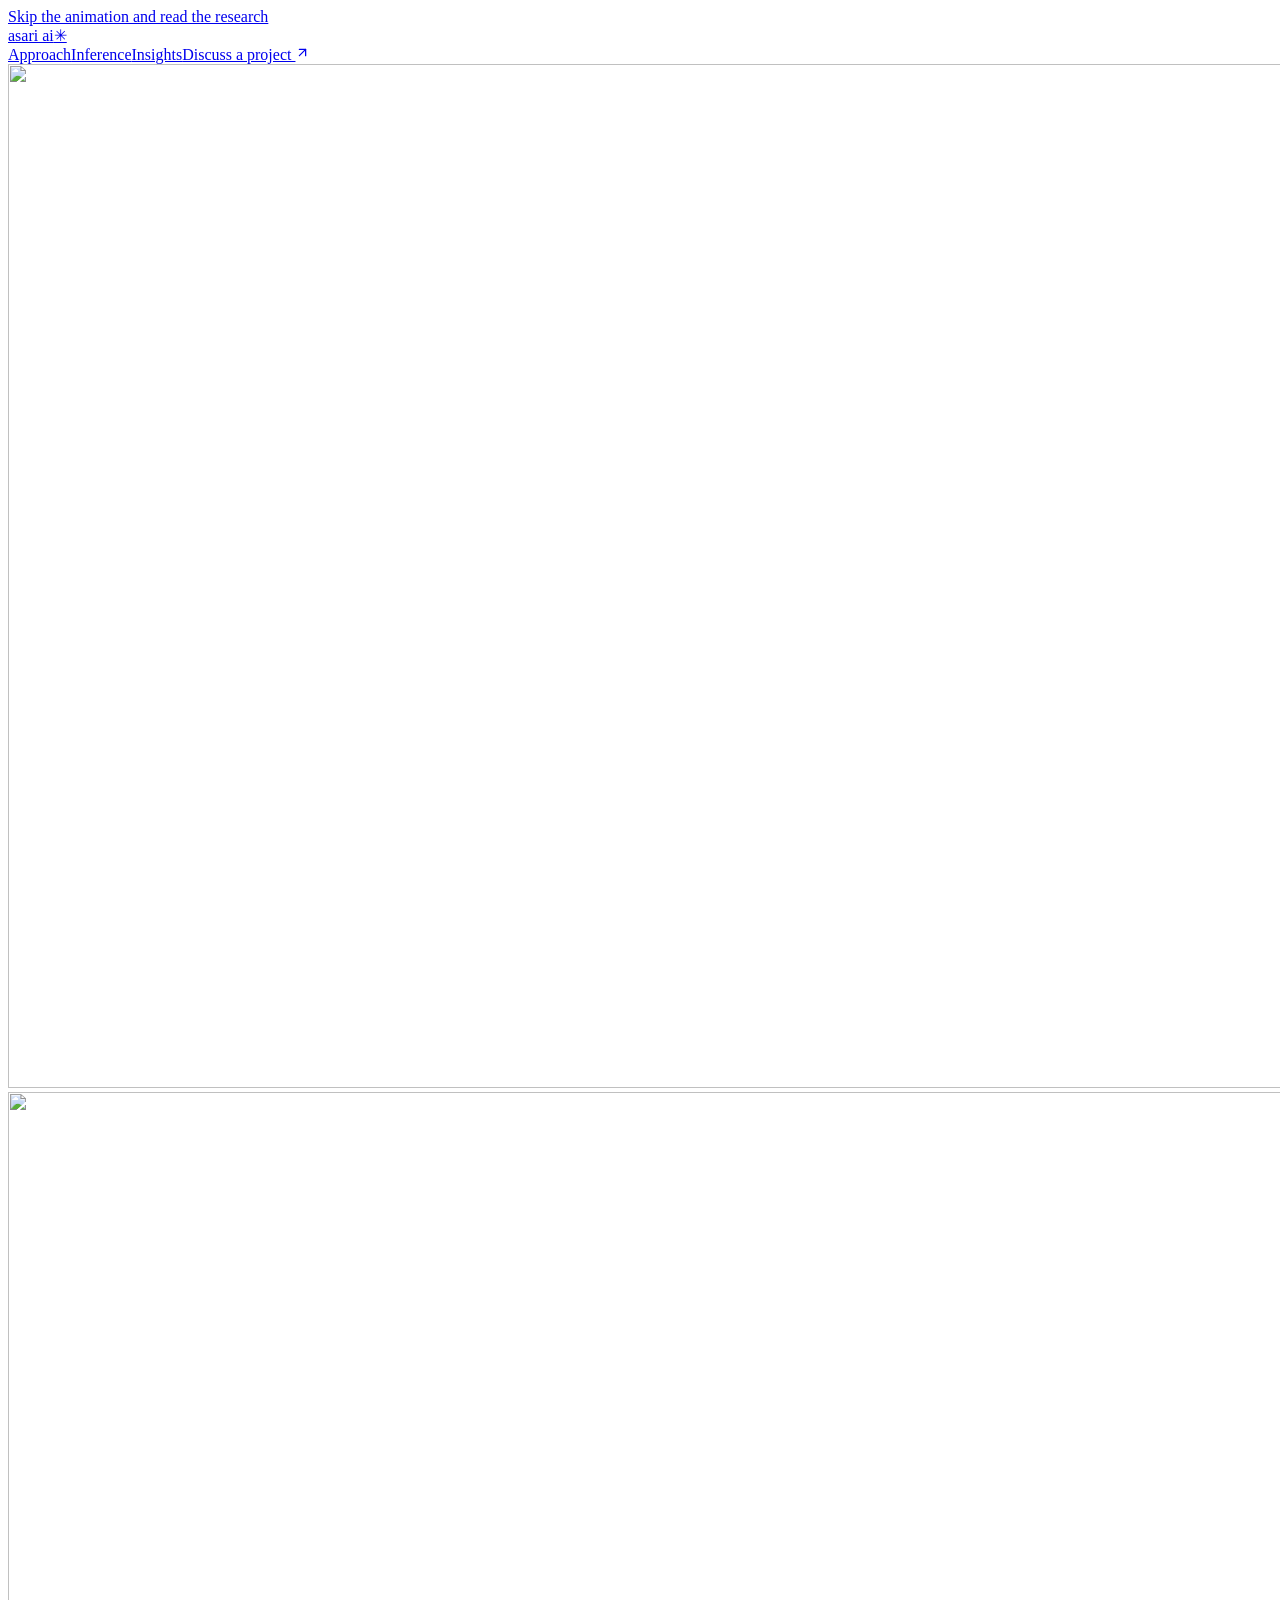
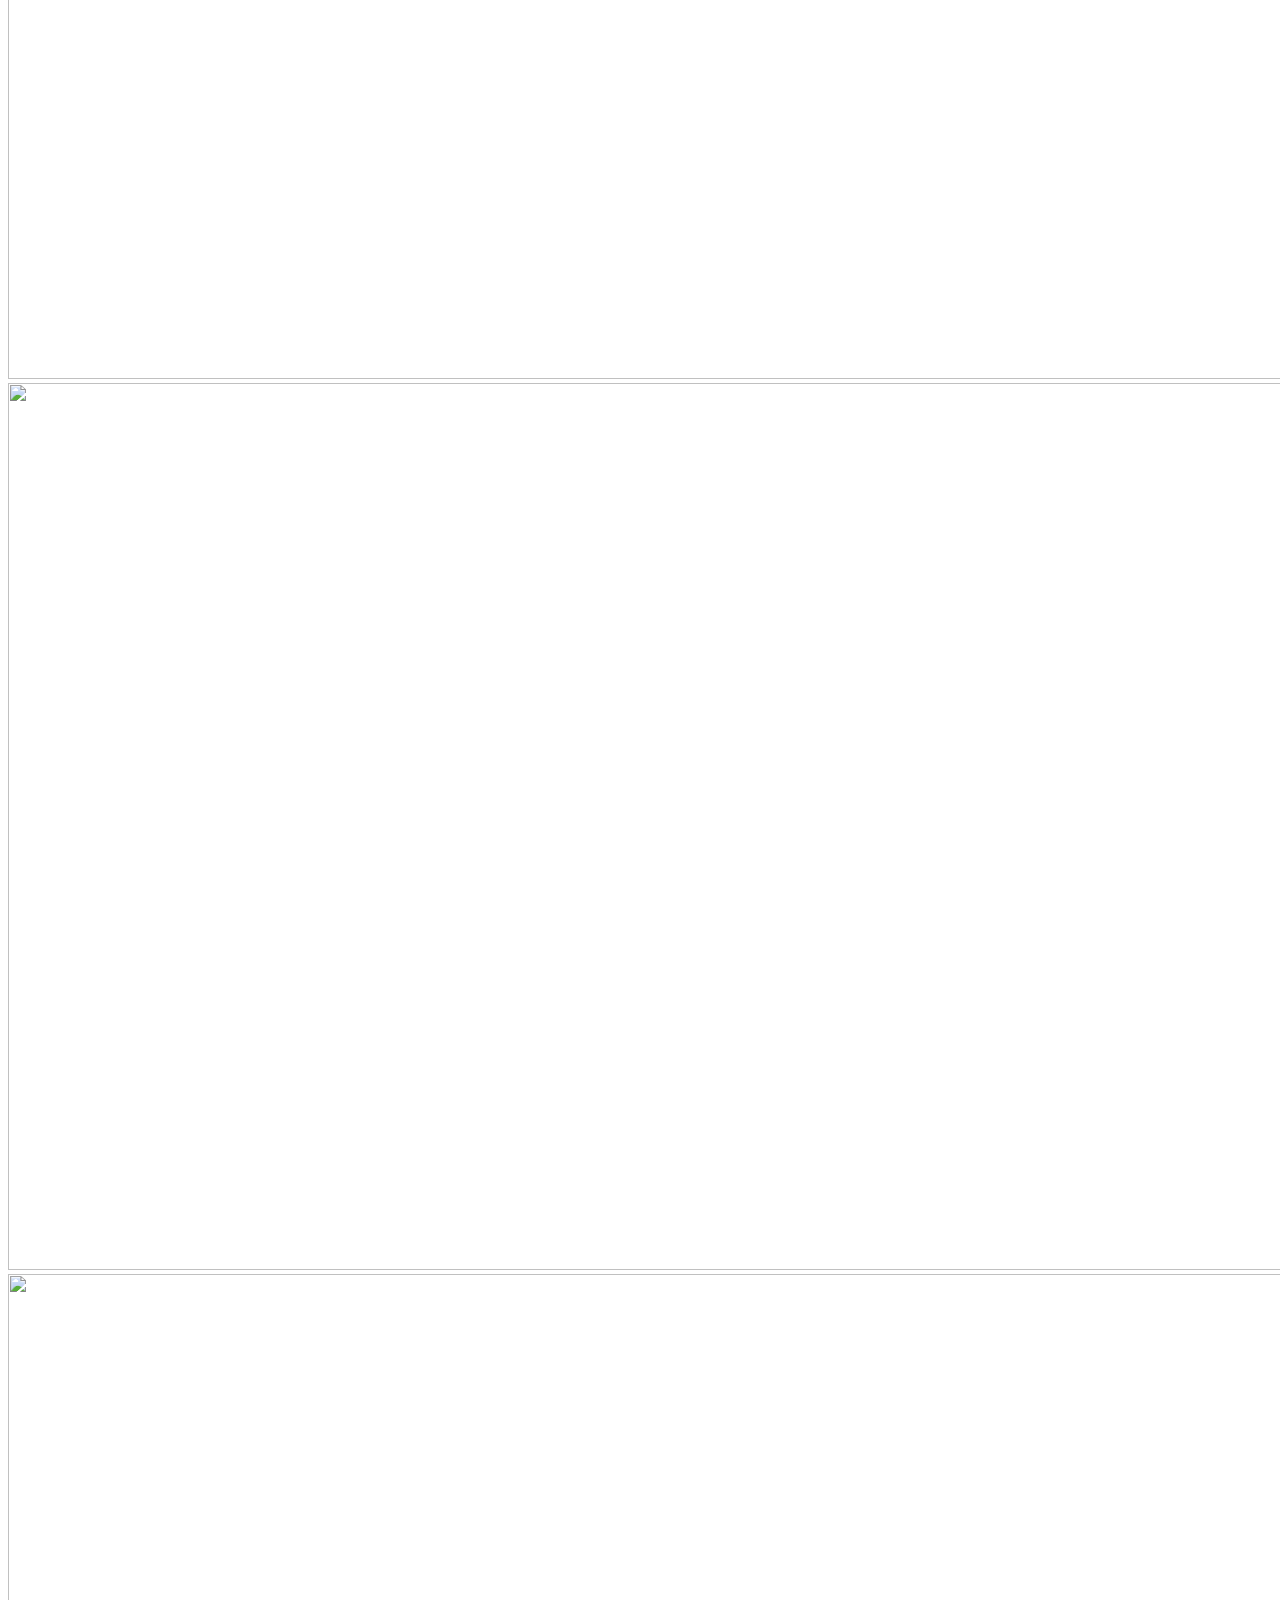
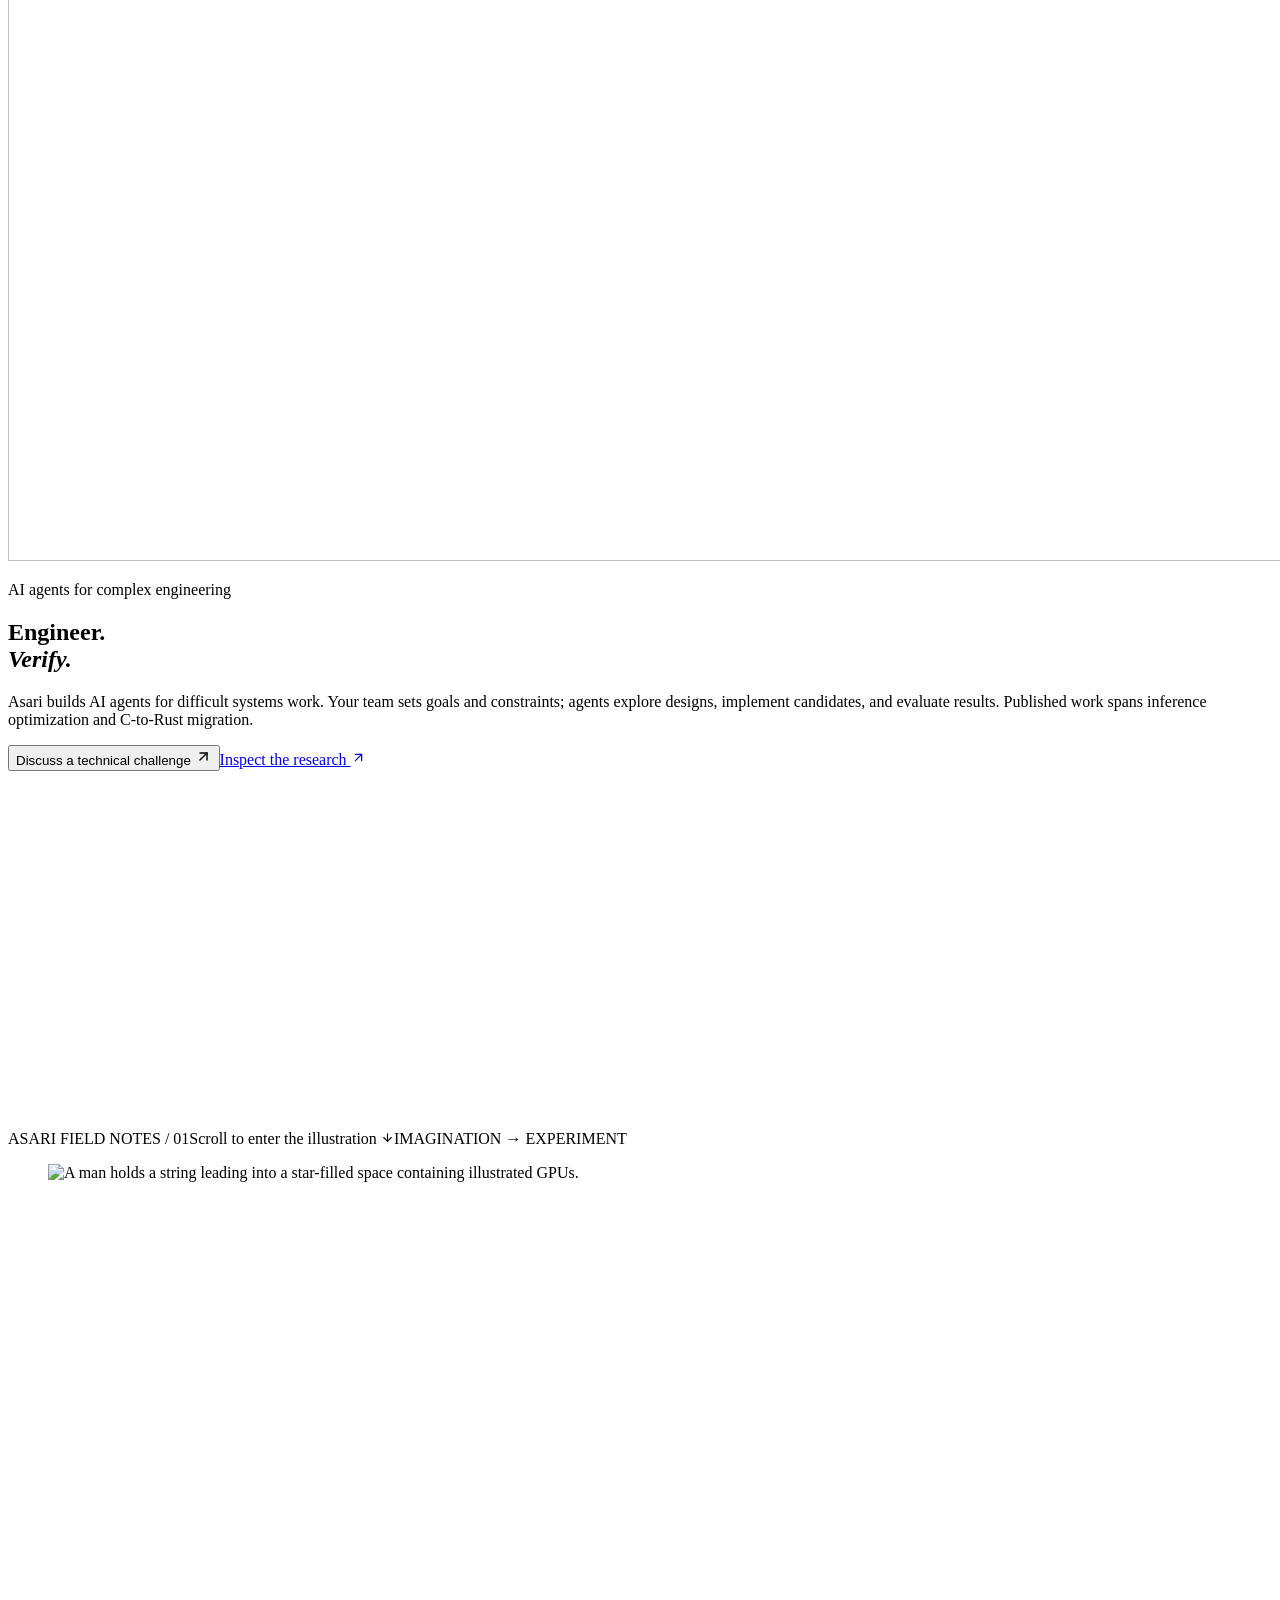
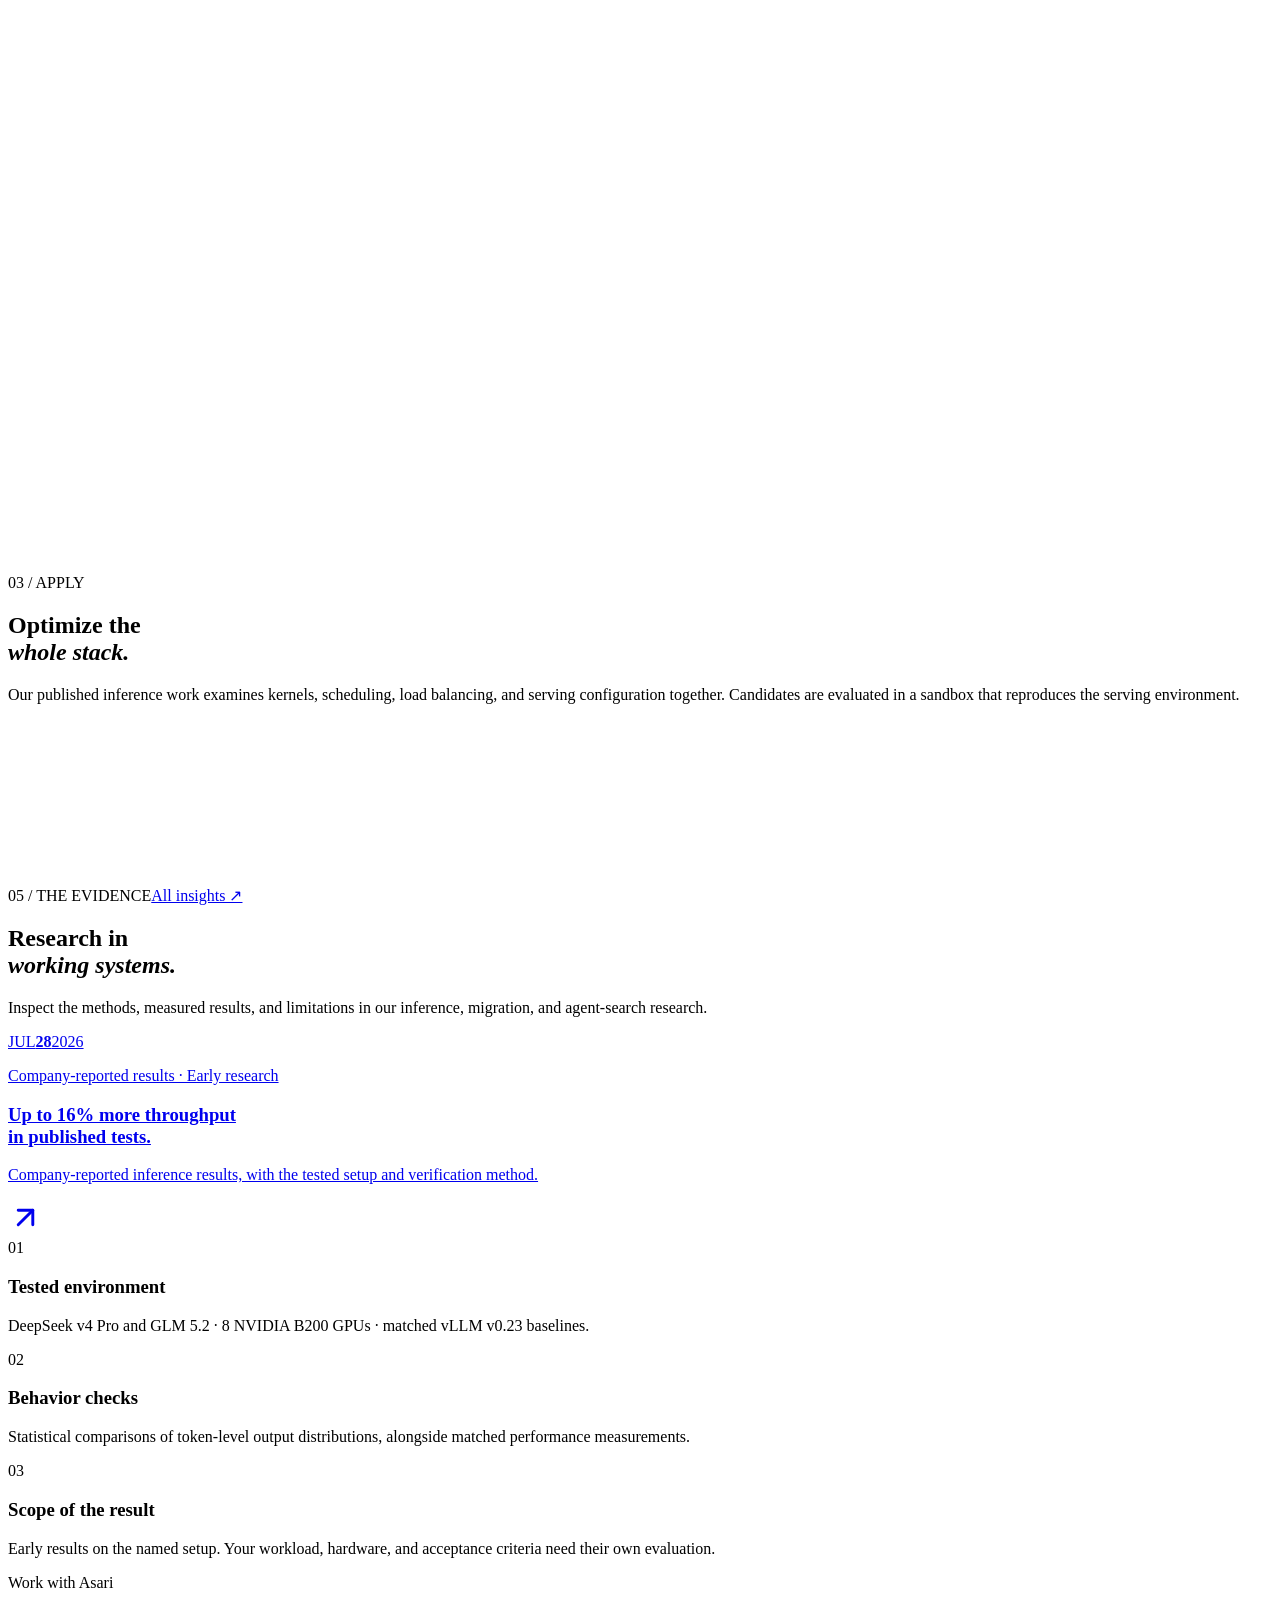
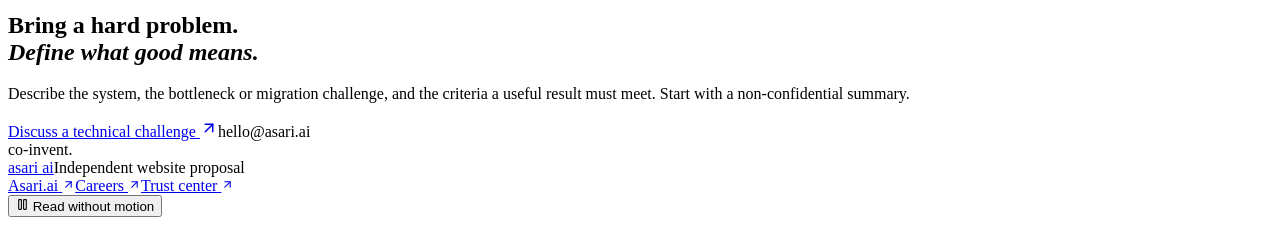
==== index.html @ 9d7babcf "Enlarge the hero illustration and soften its linework" ====
<!DOCTYPE html><html lang="en"><head><meta charSet="utf-8"/><meta name="viewport" content="width=device-width, initial-scale=1"/><link rel="stylesheet" href="/asari-website-proposal/_next/static/css/index.C5ONMjni.css" data-rsc-css-href="/asari-website-proposal/_next/static/css/index.C5ONMjni.css" data-precedence="vite-rsc/importer-resources"/><link rel="modulepreload" fetchPriority="low" href="/asari-website-proposal/_next/static/chunks/index-DFQCU-M7.js"/><script src="/asari-website-proposal/_next/static/chunks/rolldown-runtime-B58o_Kmr.js" type="module" async=""></script><script src="/asari-website-proposal/_next/static/chunks/framework-BAuWDTJC.js" type="module" async=""></script><link rel="modulepreload" href="/asari-website-proposal/_next/static/chunks/layout-segment-context-CDLklBhq.js" crossorigin=""/><link rel="modulepreload" href="/asari-website-proposal/_next/static/chunks/page-C7XgvH7_.js" crossorigin=""/><title>Asari AI — Engineering agents</title><meta name="description" content="AI agents for difficult systems work. Explore Asari’s published inference optimization, C-to-Rust migration, and agent-search research."/><meta name="robots" content="noindex, nofollow"/><link rel="icon" href="/asari-website-proposal/asari-logo.svg" type="image/svg+xml"/><link rel="icon" href="/asari-website-proposal/asari-icon.png" type="image/png" sizes="32x32"/><link rel="apple-touch-icon" href="/asari-website-proposal/asari-apple-icon.png"/><script>Object.assign(((self[Symbol.for("vinext.navigationRuntime")]??={bootstrap:{routeManifest:null},functions:{}}).bootstrap.rsc??={rsc:[]}),{params:{},nav:{"pathname":"/","searchParams":[]}})</script><link rel="modulepreload" href="/asari-website-proposal/_next/static/chunks/index-DFQCU-M7.js" />
</head><body><div class="site "><a href="#research" class="skip-link">Skip the animation and read the research</a><header class="site-header"><a href="#flight" class="wordmark" aria-label="Asari AI, beginning of story">asari ai<span class="brand-spark">✳</span></a><nav aria-label="Main navigation"><a href="#flight">Approach</a><a href="#inference">Inference</a><a href="/asari-website-proposal/insights/">Insights</a><a class="contact-link" href="#contact">Discuss a project <svg xmlns="http://www.w3.org/2000/svg" width="15" height="15" viewBox="0 0 24 24" fill="none" stroke="currentColor" stroke-width="2" stroke-linecap="round" stroke-linejoin="round" class="lucide lucide-arrow-up-right" aria-hidden="true"><path d="M7 7h10v10"></path><path d="M7 17 17 7"></path></svg></a></nav></header><div class="reading-line" aria-hidden="true"></div><main><section class="flight-journey" id="flight" aria-label="From imagination to a tested idea"><div class="scene-pin flight-pin"><div class="sky" aria-hidden="true"><div class="sky-grain"></div><i class="star" style="left:9%;top:7%;width:3px;height:3px"></i><i class="star" style="left:46%;top:30%;width:1px;height:1px"></i><i class="star" style="left:83%;top:53%;width:1px;height:1px"></i><i class="star" style="left:20%;top:76%;width:1px;height:1px"></i><i class="star" style="left:57%;top:99%;width:1px;height:1px"></i><i class="star" style="left:94%;top:22%;width:3px;height:3px"></i><i class="star" style="left:31%;top:45%;width:1px;height:1px"></i><i class="star" style="left:68%;top:68%;width:1px;height:1px"></i><i class="star" style="left:5%;top:91%;width:1px;height:1px"></i><i class="star" style="left:42%;top:14%;width:1px;height:1px"></i><i class="star" style="left:79%;top:37%;width:3px;height:3px"></i><i class="star" style="left:16%;top:60%;width:1px;height:1px"></i><i class="star" style="left:53%;top:83%;width:1px;height:1px"></i><i class="star" style="left:90%;top:6%;width:1px;height:1px"></i><i class="star" style="left:27%;top:29%;width:1px;height:1px"></i><i class="star" style="left:64%;top:52%;width:3px;height:3px"></i><i class="star" style="left:1%;top:75%;width:1px;height:1px"></i><i class="star" style="left:38%;top:98%;width:1px;height:1px"></i><i class="star" style="left:75%;top:21%;width:1px;height:1px"></i><i class="star" style="left:12%;top:44%;width:1px;height:1px"></i><i class="star" style="left:49%;top:67%;width:3px;height:3px"></i><i class="star" style="left:86%;top:90%;width:1px;height:1px"></i><i class="star" style="left:23%;top:13%;width:1px;height:1px"></i><i class="star" style="left:60%;top:36%;width:1px;height:1px"></i><i class="star" style="left:97%;top:59%;width:1px;height:1px"></i><i class="star" style="left:34%;top:82%;width:3px;height:3px"></i></div><div class="tunnel-camera" aria-hidden="true"><img src="/asari-website-proposal/wind-tunnel-hd.webp" alt="" width="1536" height="1024" loading="lazy" fetchPriority="high" decoding="async" data-nimg="1"/></div><div class="opening-wash" aria-hidden="true"></div><div class="aircraft" aria-hidden="true"><div class="aircraft-rig"><img src="/asari-website-proposal/paper-aircraft-hd.webp" alt="" width="1774" height="887" loading="lazy" decoding="async" class="plane-body" data-nimg="1"/><img src="/asari-website-proposal/paper-aircraft-hd.webp" alt="" width="1774" height="887" loading="lazy" decoding="async" class="plane-wing upper-wing" data-nimg="1"/><img src="/asari-website-proposal/paper-aircraft-hd.webp" alt="" width="1774" height="887" loading="lazy" decoding="async" class="plane-wing lower-wing" data-nimg="1"/></div></div><div class="opening-copy"><p class="eyebrow"><span></span> AI agents for complex engineering</p><h1>Engineer.<br/><em>Verify.</em></h1><p class="opening-description">Asari builds AI agents for difficult systems work. Your team sets goals and constraints; agents explore designs, implement candidates, and evaluate results. Published work spans inference optimization and C-to-Rust migration.</p><div class="opening-actions"><button type="button" tabindex="0" data-slot="button" class="group/button inline-flex shrink-0 items-center justify-center rounded-lg border border-transparent bg-clip-padding text-sm font-medium whitespace-nowrap transition-all outline-none select-none focus-visible:border-ring focus-visible:ring-3 focus-visible:ring-ring/50 active:not-aria-[haspopup]:translate-y-px disabled:pointer-events-none disabled:opacity-50 aria-invalid:border-destructive aria-invalid:ring-3 aria-invalid:ring-destructive/20 dark:aria-invalid:border-destructive/50 dark:aria-invalid:ring-destructive/40 [&amp;_svg]:pointer-events-none [&amp;_svg]:shrink-0 [&amp;_svg:not([class*=&#x27;size-&#x27;])]:size-4 hover:bg-muted hover:text-foreground aria-expanded:bg-muted aria-expanded:text-foreground dark:hover:bg-muted/50 h-8 gap-1.5 px-2.5 has-data-[icon=inline-end]:pr-2 has-data-[icon=inline-start]:pl-2 enter-button">Discuss a technical challenge <svg xmlns="http://www.w3.org/2000/svg" width="17" height="17" viewBox="0 0 24 24" fill="none" stroke="currentColor" stroke-width="2" stroke-linecap="round" stroke-linejoin="round" class="lucide lucide-arrow-up-right" aria-hidden="true"><path d="M7 7h10v10"></path><path d="M7 17 17 7"></path></svg></button><a class="results-link" href="#research">Inspect the research <svg xmlns="http://www.w3.org/2000/svg" width="15" height="15" viewBox="0 0 24 24" fill="none" stroke="currentColor" stroke-width="2" stroke-linecap="round" stroke-linejoin="round" class="lucide lucide-arrow-up-right" aria-hidden="true"><path d="M7 7h10v10"></path><path d="M7 17 17 7"></path></svg></a></div></div><article class="story-panel flight-panel" data-panel="true" data-from="0.19" data-to="0.49" data-scene="flight" style="opacity:0"><p class="eyebrow">01 / EXPLORE</p><h2>Explore.<br/><em>Construct.</em></h2><p class="story-copy">Your team defines the objective and resolves critical design choices. Agents investigate alternatives, implement candidates, and test them against the requirements.</p><div class="chapter-rule"></div><span class="margin-note">Human direction. Agent exploration.</span></article><article class="story-panel flight-panel" data-panel="true" data-from="0.54" data-to="1.01" data-scene="flight" style="opacity:0"><p class="eyebrow">02 / VERIFY</p><h2>Measure.<br/><em>Check. Refine.</em></h2><p class="story-copy">In our inference work, agents measure performance and check output distributions against a baseline. Findings from experiments inform the next search.</p><div class="chapter-rule"></div><span class="margin-note">Verification is specific to the task.</span></article><div class="scene-footer" aria-hidden="true"><span>ASARI FIELD NOTES / <!-- -->01</span><span>Scroll to <!-- -->enter the illustration<!-- --> <svg xmlns="http://www.w3.org/2000/svg" width="13" height="13" viewBox="0 0 24 24" fill="none" stroke="currentColor" stroke-width="2" stroke-linecap="round" stroke-linejoin="round" class="lucide lucide-arrow-down" aria-hidden="true"><path d="M12 5v14"></path><path d="m19 12-7 7-7-7"></path></svg></span><span class="scene-coordinate">IMAGINATION → EXPERIMENT</span></div></div></section><section class="gpu-space-journey" id="inference" aria-label="Enter the inference system"><div class="gpu-space-pin"><div class="gpu-sky-expansion" aria-hidden="true"></div><figure class="gpu-space-art"><img src="/asari-website-proposal/performance-workshop-hd.webp" alt="A man holds a string leading into a star-filled space containing illustrated GPUs." width="1536" height="1024" loading="lazy" decoding="async" data-nimg="1"/></figure><figure class="gpu-space-trio" aria-hidden="true" style="clip-path:polygon(45% 15.2%,56.5% 8.2%,61.1% 10.5%,61.1% 13.7%,65.2% 12%,69.3% 14.4%,69.3% 17%,70.6% 15.5%,75.2% 18.2%,75.2% 25.1%,65.2% 33%,60% 29.5%,59% 28.5%,54.3% 25%,50.5% 24.8%,45% 21.3%)"><img src="/asari-website-proposal/performance-workshop-hd.webp" alt="" width="1536" height="1024" loading="lazy" decoding="async" data-nimg="1"/></figure><figure class="gpu-space-unit" aria-hidden="true" style="clip-path:polygon(86.45833333333334% 49.12109375%,84.748046875% 50.7568359375%,83.330078125% 52.2568359375%,81.94856770833333% 53.62988281249999%,80.671875% 54.8955078125%,79.50260416666667% 56.07324218750001%,78.37825520833334% 57.16113281250001%,77.30078125% 58.1689453125%,76.39778645833334% 59.1552734375%,75.48046875% 60.06347656249999%,74.55078125% 60.892578125%,73.79427083333333% 61.74609375%,72.90494791666666% 62.462890625%,72.1875% 63.22753906250001%,71.46028645833334% 63.9365234375%,70.78190104166667% 64.634765625%,70.09440104166667% 65.283203125%,69.45572916666666% 65.9326171875%,68.80859375% 66.537109375%,68.15494791666666% 67.095703125%,67.59895833333333% 67.728515625%,66.98307291666666% 68.2646484375%,66.458984375% 68.888671875%,65.87760416666667% 69.4150390625%,65.2890625% 69.90625%,64.78385416666667% 70.50390625%,64.224609375% 71.0009765625%,63.69856770833333% 71.541015625%,63.16341145833334% 72.0537109375%,62.619140625% 72.5380859375%,62.13867187500001% 73.15625%,61.608723958333336% 73.66796875%,61.067708333333336% 74.154296875%,60.516276041666664% 74.6142578125%,59.984375% 75.1337890625%,59.46614583333333% 75.7177734375%,58.90690104166666% 76.1875%,58.35807291666667% 76.72265625%,57.794270833333336% 77.2333984375%,57.23437500000001% 77.810546875%,56.67252604166667% 78.45703125%,56.07421874999999% 78.984375%,55.471354166666664% 79.5791015625%,54.847005208333336% 80.146484375%,54.2109375% 80.78125%,53.55078125% 81.38671875%,52.87565104166666% 82.1552734375%,52.16731770833333% 82.794921875%,51.432291666666664% 83.49609375%,50.665364583333336% 84.2587890625%,49.861328125% 85.0791015625%,49.02018229166667% 85.857421875%,48.126953125% 86.7841796875%,47.19010416666667% 87.662109375%,46.18684895833333% 88.677734375%,45.119791666666664% 89.7314453125%,43.580078125% 93.078125%,42.304036458333336% 94.2578125%,40.90625000000001% 95.6357421875%,39.507161458333336% 96.6474609375%,38.4765625% 96.037109375%,37.46028645833333% 95.3759765625%,36.54557291666667% 94.40234375%,35.504557291666664% 93.8203125%,34.47265625% 93.18359375%,33.417317708333336% 92.576171875%,32.37044270833333% 91.912109375%,31.295572916666664% 91.271484375%,30.188802083333332% 90.6484375%,29.087890625% 89.9609375%,28.037760416666668% 89.1357421875%,26.865885416666668% 88.46484375%,25.65234375% 87.791015625%,24.395182291666664% 87.10546875%,23.189453125% 86.2734375%,21.890625% 85.4873046875%,20.544921875% 84.671875%,19.151041666666668% 83.8193359375%,17.707682291666668% 82.921875%,16.21484375% 81.970703125%,14.671223958333332% 80.95703125%,12.905598958333334% 80.0107421875%,10.850911458333332% 79.1396484375%,9.031901041666666% 77.9384765625%,8.907552083333332% 75.54296875%,8.841145833333334% 73.166015625%,8.832682291666666% 70.8115234375%,8.880859375% 68.482421875%,8.921223958333334% 66.20703125%,8.761718750000002% 64.044921875%,8.778645833333334% 61.84765625000001%,8.780598958333334% 59.68359375%,8.766276041666666% 57.546875%,8.735026041666666% 55.4287109375%,9.075520833333334% 53.28515625%,11.544921875000002% 51.08007812499999%,14.2578125% 49.12109375%,16.294921875% 47.3955078125%,18.040364583333336% 45.837890625%,19.684895833333336% 44.4306640625%,21.030598958333332% 43.1171875%,22.462239583333332% 41.9462890625%,23.783854166666664% 40.8720703125%,24.9296875% 39.8515625%,26.026692708333332% 38.91015625%,27.072916666666664% 38.037109375%,27.94401041666667% 37.1611328125%,28.887369791666668% 36.3935546875%,29.778645833333332% 35.6669921875%,30.55859375% 34.9345703125%,31.346354166666668% 34.2626953125%,32.08268229166667% 33.607421875%,32.770182291666664% 32.958984375%,33.51953125% 32.4130859375%,34.1640625% 31.8134765625%,34.76236979166667% 31.203125%,35.472005208333336% 30.7509765625%,36.032552083333336% 30.1640625%,36.649739583333336% 29.67578125%,37.224609375% 29.1611328125%,37.805989583333336% 28.681640625%,38.34765625% 28.166015625%,38.85481770833333% 27.608398437499996%,39.455078125% 27.2294921875%,39.97851562500001% 26.730468750000004%,40.51106770833333% 26.259765624999996%,41.015625% 25.736328125000004%,41.599609375% 25.4033203125%,42.12239583333333% 24.93359375%,42.624348958333336% 24.4033203125%,43.139322916666664% 23.896484375%,43.667317708333336% 23.4140625%,44.20703125% 22.9560546875%,44.75911458333333% 22.5244140625%,45.30078125000001% 22.0263671875%,45.857421875% 21.552734375%,46.427734375% 21.10546875%,46.982421875% 20.494140625%,47.57096354166667% 20.00390625%,48.176432291666664% 19.541015625%,48.78125% 18.9130859375%,49.40950520833333% 18.3134765625%,50.061197916666664% 17.7431640625%,50.73763020833334% 17.3017578125%,51.432291666666664% 16.6015625%,52.15625000000001% 15.935546875%,52.9140625% 15.2099609375%,53.703776041666664% 14.5224609375%,54.525390625% 13.877929687500002%,55.3984375% 13.0859375%,56.322265625% 12.24609375%,57.286458333333336% 11.458984375%,58.34114583333333% 10.4462890625%,59.4453125% 9.498046875%,60.660807291666664% 8.33984375%,62.072916666666664% 6.712890624999999%,63.490885416666664% 5.453125%,65.0546875% 4.0224609375%,66.462890625% 3.4013671875%,67.54427083333333% 3.9052734375%,68.61979166666666% 4.466796875%,69.75651041666667% 4.919921875%,70.89192708333334% 5.4365234375%,72.06184895833333% 5.9384765625%,73.23046875% 6.509765625%,74.478515625% 6.998046875%,75.685546875% 7.637695312499999%,76.97786458333334% 8.208984375%,78.31705729166667% 8.7939453125%,79.75260416666666% 9.333984375%,81.14388020833333% 10.037109375%,82.634765625% 10.7109375%,84.17903645833333% 11.4306640625%,85.77734375% 12.2041015625%,87.484375% 12.9873046875%,89.248046875% 13.847656250000002%,91.23763020833334% 14.6484375%,93.23177083333333% 15.607421875%,94.11523437499999% 17.5478515625%,94.06966145833334% 20.142578125%,94.01757812499999% 22.662109375%,93.96223958333333% 25.1103515625%,93.97005208333334% 27.461914062499996%,93.859375% 29.81640625%,93.81705729166666% 32.0859375%,93.72265624999999% 34.330078125%,93.76692708333333% 36.490234375%,93.76302083333333% 38.6376953125%,93.58138020833334% 40.7978515625%,91.47265625% 43.2060546875%,90.47591145833334% 45.2822265625%,88.58658854166667% 47.296875%)"><img src="/asari-website-proposal/gpu-module-hd.webp" alt="" width="1536" height="1024" loading="eager" decoding="async" data-nimg="1"/></figure><figure class="gpu-space-unit" aria-hidden="true" style="clip-path:polygon(86.45833333333334% 49.12109375%,84.748046875% 50.7568359375%,83.330078125% 52.2568359375%,81.94856770833333% 53.62988281249999%,80.671875% 54.8955078125%,79.50260416666667% 56.07324218750001%,78.37825520833334% 57.16113281250001%,77.30078125% 58.1689453125%,76.39778645833334% 59.1552734375%,75.48046875% 60.06347656249999%,74.55078125% 60.892578125%,73.79427083333333% 61.74609375%,72.90494791666666% 62.462890625%,72.1875% 63.22753906250001%,71.46028645833334% 63.9365234375%,70.78190104166667% 64.634765625%,70.09440104166667% 65.283203125%,69.45572916666666% 65.9326171875%,68.80859375% 66.537109375%,68.15494791666666% 67.095703125%,67.59895833333333% 67.728515625%,66.98307291666666% 68.2646484375%,66.458984375% 68.888671875%,65.87760416666667% 69.4150390625%,65.2890625% 69.90625%,64.78385416666667% 70.50390625%,64.224609375% 71.0009765625%,63.69856770833333% 71.541015625%,63.16341145833334% 72.0537109375%,62.619140625% 72.5380859375%,62.13867187500001% 73.15625%,61.608723958333336% 73.66796875%,61.067708333333336% 74.154296875%,60.516276041666664% 74.6142578125%,59.984375% 75.1337890625%,59.46614583333333% 75.7177734375%,58.90690104166666% 76.1875%,58.35807291666667% 76.72265625%,57.794270833333336% 77.2333984375%,57.23437500000001% 77.810546875%,56.67252604166667% 78.45703125%,56.07421874999999% 78.984375%,55.471354166666664% 79.5791015625%,54.847005208333336% 80.146484375%,54.2109375% 80.78125%,53.55078125% 81.38671875%,52.87565104166666% 82.1552734375%,52.16731770833333% 82.794921875%,51.432291666666664% 83.49609375%,50.665364583333336% 84.2587890625%,49.861328125% 85.0791015625%,49.02018229166667% 85.857421875%,48.126953125% 86.7841796875%,47.19010416666667% 87.662109375%,46.18684895833333% 88.677734375%,45.119791666666664% 89.7314453125%,43.580078125% 93.078125%,42.304036458333336% 94.2578125%,40.90625000000001% 95.6357421875%,39.507161458333336% 96.6474609375%,38.4765625% 96.037109375%,37.46028645833333% 95.3759765625%,36.54557291666667% 94.40234375%,35.504557291666664% 93.8203125%,34.47265625% 93.18359375%,33.417317708333336% 92.576171875%,32.37044270833333% 91.912109375%,31.295572916666664% 91.271484375%,30.188802083333332% 90.6484375%,29.087890625% 89.9609375%,28.037760416666668% 89.1357421875%,26.865885416666668% 88.46484375%,25.65234375% 87.791015625%,24.395182291666664% 87.10546875%,23.189453125% 86.2734375%,21.890625% 85.4873046875%,20.544921875% 84.671875%,19.151041666666668% 83.8193359375%,17.707682291666668% 82.921875%,16.21484375% 81.970703125%,14.671223958333332% 80.95703125%,12.905598958333334% 80.0107421875%,10.850911458333332% 79.1396484375%,9.031901041666666% 77.9384765625%,8.907552083333332% 75.54296875%,8.841145833333334% 73.166015625%,8.832682291666666% 70.8115234375%,8.880859375% 68.482421875%,8.921223958333334% 66.20703125%,8.761718750000002% 64.044921875%,8.778645833333334% 61.84765625000001%,8.780598958333334% 59.68359375%,8.766276041666666% 57.546875%,8.735026041666666% 55.4287109375%,9.075520833333334% 53.28515625%,11.544921875000002% 51.08007812499999%,14.2578125% 49.12109375%,16.294921875% 47.3955078125%,18.040364583333336% 45.837890625%,19.684895833333336% 44.4306640625%,21.030598958333332% 43.1171875%,22.462239583333332% 41.9462890625%,23.783854166666664% 40.8720703125%,24.9296875% 39.8515625%,26.026692708333332% 38.91015625%,27.072916666666664% 38.037109375%,27.94401041666667% 37.1611328125%,28.887369791666668% 36.3935546875%,29.778645833333332% 35.6669921875%,30.55859375% 34.9345703125%,31.346354166666668% 34.2626953125%,32.08268229166667% 33.607421875%,32.770182291666664% 32.958984375%,33.51953125% 32.4130859375%,34.1640625% 31.8134765625%,34.76236979166667% 31.203125%,35.472005208333336% 30.7509765625%,36.032552083333336% 30.1640625%,36.649739583333336% 29.67578125%,37.224609375% 29.1611328125%,37.805989583333336% 28.681640625%,38.34765625% 28.166015625%,38.85481770833333% 27.608398437499996%,39.455078125% 27.2294921875%,39.97851562500001% 26.730468750000004%,40.51106770833333% 26.259765624999996%,41.015625% 25.736328125000004%,41.599609375% 25.4033203125%,42.12239583333333% 24.93359375%,42.624348958333336% 24.4033203125%,43.139322916666664% 23.896484375%,43.667317708333336% 23.4140625%,44.20703125% 22.9560546875%,44.75911458333333% 22.5244140625%,45.30078125000001% 22.0263671875%,45.857421875% 21.552734375%,46.427734375% 21.10546875%,46.982421875% 20.494140625%,47.57096354166667% 20.00390625%,48.176432291666664% 19.541015625%,48.78125% 18.9130859375%,49.40950520833333% 18.3134765625%,50.061197916666664% 17.7431640625%,50.73763020833334% 17.3017578125%,51.432291666666664% 16.6015625%,52.15625000000001% 15.935546875%,52.9140625% 15.2099609375%,53.703776041666664% 14.5224609375%,54.525390625% 13.877929687500002%,55.3984375% 13.0859375%,56.322265625% 12.24609375%,57.286458333333336% 11.458984375%,58.34114583333333% 10.4462890625%,59.4453125% 9.498046875%,60.660807291666664% 8.33984375%,62.072916666666664% 6.712890624999999%,63.490885416666664% 5.453125%,65.0546875% 4.0224609375%,66.462890625% 3.4013671875%,67.54427083333333% 3.9052734375%,68.61979166666666% 4.466796875%,69.75651041666667% 4.919921875%,70.89192708333334% 5.4365234375%,72.06184895833333% 5.9384765625%,73.23046875% 6.509765625%,74.478515625% 6.998046875%,75.685546875% 7.637695312499999%,76.97786458333334% 8.208984375%,78.31705729166667% 8.7939453125%,79.75260416666666% 9.333984375%,81.14388020833333% 10.037109375%,82.634765625% 10.7109375%,84.17903645833333% 11.4306640625%,85.77734375% 12.2041015625%,87.484375% 12.9873046875%,89.248046875% 13.847656250000002%,91.23763020833334% 14.6484375%,93.23177083333333% 15.607421875%,94.11523437499999% 17.5478515625%,94.06966145833334% 20.142578125%,94.01757812499999% 22.662109375%,93.96223958333333% 25.1103515625%,93.97005208333334% 27.461914062499996%,93.859375% 29.81640625%,93.81705729166666% 32.0859375%,93.72265624999999% 34.330078125%,93.76692708333333% 36.490234375%,93.76302083333333% 38.6376953125%,93.58138020833334% 40.7978515625%,91.47265625% 43.2060546875%,90.47591145833334% 45.2822265625%,88.58658854166667% 47.296875%)"><img src="/asari-website-proposal/gpu-module-hd.webp" alt="" width="1536" height="1024" loading="eager" decoding="async" data-nimg="1"/></figure><figure class="gpu-space-unit" aria-hidden="true" style="clip-path:polygon(86.45833333333334% 49.12109375%,84.748046875% 50.7568359375%,83.330078125% 52.2568359375%,81.94856770833333% 53.62988281249999%,80.671875% 54.8955078125%,79.50260416666667% 56.07324218750001%,78.37825520833334% 57.16113281250001%,77.30078125% 58.1689453125%,76.39778645833334% 59.1552734375%,75.48046875% 60.06347656249999%,74.55078125% 60.892578125%,73.79427083333333% 61.74609375%,72.90494791666666% 62.462890625%,72.1875% 63.22753906250001%,71.46028645833334% 63.9365234375%,70.78190104166667% 64.634765625%,70.09440104166667% 65.283203125%,69.45572916666666% 65.9326171875%,68.80859375% 66.537109375%,68.15494791666666% 67.095703125%,67.59895833333333% 67.728515625%,66.98307291666666% 68.2646484375%,66.458984375% 68.888671875%,65.87760416666667% 69.4150390625%,65.2890625% 69.90625%,64.78385416666667% 70.50390625%,64.224609375% 71.0009765625%,63.69856770833333% 71.541015625%,63.16341145833334% 72.0537109375%,62.619140625% 72.5380859375%,62.13867187500001% 73.15625%,61.608723958333336% 73.66796875%,61.067708333333336% 74.154296875%,60.516276041666664% 74.6142578125%,59.984375% 75.1337890625%,59.46614583333333% 75.7177734375%,58.90690104166666% 76.1875%,58.35807291666667% 76.72265625%,57.794270833333336% 77.2333984375%,57.23437500000001% 77.810546875%,56.67252604166667% 78.45703125%,56.07421874999999% 78.984375%,55.471354166666664% 79.5791015625%,54.847005208333336% 80.146484375%,54.2109375% 80.78125%,53.55078125% 81.38671875%,52.87565104166666% 82.1552734375%,52.16731770833333% 82.794921875%,51.432291666666664% 83.49609375%,50.665364583333336% 84.2587890625%,49.861328125% 85.0791015625%,49.02018229166667% 85.857421875%,48.126953125% 86.7841796875%,47.19010416666667% 87.662109375%,46.18684895833333% 88.677734375%,45.119791666666664% 89.7314453125%,43.580078125% 93.078125%,42.304036458333336% 94.2578125%,40.90625000000001% 95.6357421875%,39.507161458333336% 96.6474609375%,38.4765625% 96.037109375%,37.46028645833333% 95.3759765625%,36.54557291666667% 94.40234375%,35.504557291666664% 93.8203125%,34.47265625% 93.18359375%,33.417317708333336% 92.576171875%,32.37044270833333% 91.912109375%,31.295572916666664% 91.271484375%,30.188802083333332% 90.6484375%,29.087890625% 89.9609375%,28.037760416666668% 89.1357421875%,26.865885416666668% 88.46484375%,25.65234375% 87.791015625%,24.395182291666664% 87.10546875%,23.189453125% 86.2734375%,21.890625% 85.4873046875%,20.544921875% 84.671875%,19.151041666666668% 83.8193359375%,17.707682291666668% 82.921875%,16.21484375% 81.970703125%,14.671223958333332% 80.95703125%,12.905598958333334% 80.0107421875%,10.850911458333332% 79.1396484375%,9.031901041666666% 77.9384765625%,8.907552083333332% 75.54296875%,8.841145833333334% 73.166015625%,8.832682291666666% 70.8115234375%,8.880859375% 68.482421875%,8.921223958333334% 66.20703125%,8.761718750000002% 64.044921875%,8.778645833333334% 61.84765625000001%,8.780598958333334% 59.68359375%,8.766276041666666% 57.546875%,8.735026041666666% 55.4287109375%,9.075520833333334% 53.28515625%,11.544921875000002% 51.08007812499999%,14.2578125% 49.12109375%,16.294921875% 47.3955078125%,18.040364583333336% 45.837890625%,19.684895833333336% 44.4306640625%,21.030598958333332% 43.1171875%,22.462239583333332% 41.9462890625%,23.783854166666664% 40.8720703125%,24.9296875% 39.8515625%,26.026692708333332% 38.91015625%,27.072916666666664% 38.037109375%,27.94401041666667% 37.1611328125%,28.887369791666668% 36.3935546875%,29.778645833333332% 35.6669921875%,30.55859375% 34.9345703125%,31.346354166666668% 34.2626953125%,32.08268229166667% 33.607421875%,32.770182291666664% 32.958984375%,33.51953125% 32.4130859375%,34.1640625% 31.8134765625%,34.76236979166667% 31.203125%,35.472005208333336% 30.7509765625%,36.032552083333336% 30.1640625%,36.649739583333336% 29.67578125%,37.224609375% 29.1611328125%,37.805989583333336% 28.681640625%,38.34765625% 28.166015625%,38.85481770833333% 27.608398437499996%,39.455078125% 27.2294921875%,39.97851562500001% 26.730468750000004%,40.51106770833333% 26.259765624999996%,41.015625% 25.736328125000004%,41.599609375% 25.4033203125%,42.12239583333333% 24.93359375%,42.624348958333336% 24.4033203125%,43.139322916666664% 23.896484375%,43.667317708333336% 23.4140625%,44.20703125% 22.9560546875%,44.75911458333333% 22.5244140625%,45.30078125000001% 22.0263671875%,45.857421875% 21.552734375%,46.427734375% 21.10546875%,46.982421875% 20.494140625%,47.57096354166667% 20.00390625%,48.176432291666664% 19.541015625%,48.78125% 18.9130859375%,49.40950520833333% 18.3134765625%,50.061197916666664% 17.7431640625%,50.73763020833334% 17.3017578125%,51.432291666666664% 16.6015625%,52.15625000000001% 15.935546875%,52.9140625% 15.2099609375%,53.703776041666664% 14.5224609375%,54.525390625% 13.877929687500002%,55.3984375% 13.0859375%,56.322265625% 12.24609375%,57.286458333333336% 11.458984375%,58.34114583333333% 10.4462890625%,59.4453125% 9.498046875%,60.660807291666664% 8.33984375%,62.072916666666664% 6.712890624999999%,63.490885416666664% 5.453125%,65.0546875% 4.0224609375%,66.462890625% 3.4013671875%,67.54427083333333% 3.9052734375%,68.61979166666666% 4.466796875%,69.75651041666667% 4.919921875%,70.89192708333334% 5.4365234375%,72.06184895833333% 5.9384765625%,73.23046875% 6.509765625%,74.478515625% 6.998046875%,75.685546875% 7.637695312499999%,76.97786458333334% 8.208984375%,78.31705729166667% 8.7939453125%,79.75260416666666% 9.333984375%,81.14388020833333% 10.037109375%,82.634765625% 10.7109375%,84.17903645833333% 11.4306640625%,85.77734375% 12.2041015625%,87.484375% 12.9873046875%,89.248046875% 13.847656250000002%,91.23763020833334% 14.6484375%,93.23177083333333% 15.607421875%,94.11523437499999% 17.5478515625%,94.06966145833334% 20.142578125%,94.01757812499999% 22.662109375%,93.96223958333333% 25.1103515625%,93.97005208333334% 27.461914062499996%,93.859375% 29.81640625%,93.81705729166666% 32.0859375%,93.72265624999999% 34.330078125%,93.76692708333333% 36.490234375%,93.76302083333333% 38.6376953125%,93.58138020833334% 40.7978515625%,91.47265625% 43.2060546875%,90.47591145833334% 45.2822265625%,88.58658854166667% 47.296875%)"><img src="/asari-website-proposal/gpu-module-hd.webp" alt="" width="1536" height="1024" loading="eager" decoding="async" data-nimg="1"/></figure><article class="gpu-introduction" data-panel="true" data-from="-0.1" data-to="0.3" data-scene="gpu"><p class="eyebrow">03 / APPLY</p><h2>Optimize the<br/><em>whole stack.</em></h2><p class="gpu-copy">Our published inference work examines kernels, scheduling, load balancing, and serving configuration together. Candidates are evaluated in a sandbox that reproduces the serving environment.</p></article><article class="gpu-destination" data-panel="true" data-from="0.79" data-to="1.2" data-scene="gpu" style="opacity:0"><p class="eyebrow">04 / UNDERSTAND</p><h2>Set the baseline.<br/><em>Test the gain.</em></h2><p class="gpu-copy">Which constraint matters: throughput, responsiveness, or resource use? Define the workload and acceptable model behavior before measuring an improvement.</p><a class="text-link" href="#research">Inspect the evidence <svg xmlns="http://www.w3.org/2000/svg" width="16" height="16" viewBox="0 0 24 24" fill="none" stroke="currentColor" stroke-width="2" stroke-linecap="round" stroke-linejoin="round" class="lucide lucide-arrow-down" aria-hidden="true"><path d="M12 5v14"></path><path d="m19 12-7 7-7-7"></path></svg></a></article></div></section><section class="evidence-section" id="research"><div class="section-kicker"><span class="eyebrow">05 / THE EVIDENCE</span><a href="/asari-website-proposal/insights/">All insights ↗</a></div><div class="evidence-heading"><h2>Research in<br/><em>working systems.</em></h2><p>Inspect the methods, measured results, and limitations in our inference, migration, and agent-search research.</p></div><a class="research-feature" href="/asari-website-proposal/insights/inference-optimization/"><div class="research-date"><span>JUL</span><strong>28</strong><span>2026</span></div><div><p class="eyebrow">Company-reported results · Early research</p><h3>Up to 16% more throughput<br/>in published tests.</h3><p>Company-reported inference results, with the tested setup and verification method.</p></div><svg xmlns="http://www.w3.org/2000/svg" width="35" height="35" viewBox="0 0 24 24" fill="none" stroke="currentColor" stroke-width="2" stroke-linecap="round" stroke-linejoin="round" class="lucide lucide-arrow-up-right research-arrow" aria-hidden="true"><path d="M7 7h10v10"></path><path d="M7 17 17 7"></path></svg></a><div class="evidence-notes"><div><span>01</span><h3>Tested environment</h3><p>DeepSeek v4 Pro and GLM 5.2 · 8 NVIDIA B200 GPUs · matched vLLM v0.23 baselines.</p></div><div><span>02</span><h3>Behavior checks</h3><p>Statistical comparisons of token-level output distributions, alongside matched performance measurements.</p></div><div><span>03</span><h3>Scope of the result</h3><p>Early results on the named setup. Your workload, hardware, and acceptance criteria need their own evaluation.</p></div></div></section><section class="contact-section" id="contact"><div class="contact-inner"><p class="eyebrow">Work with Asari</p><h2>Bring a hard problem.<br/><em>Define what good means.</em></h2><p>Describe the system, the bottleneck or migration challenge, and the criteria a useful result must meet. Start with a non-confidential summary.</p><a class="contact-button" href="mailto:hello@asari.ai?subject=Discussing%20a%20technical%20challenge">Discuss a technical challenge <svg xmlns="http://www.w3.org/2000/svg" width="18" height="18" viewBox="0 0 24 24" fill="none" stroke="currentColor" stroke-width="2" stroke-linecap="round" stroke-linejoin="round" class="lucide lucide-arrow-up-right" aria-hidden="true"><path d="M7 7h10v10"></path><path d="M7 17 17 7"></path></svg></a><span class="contact-address">hello@asari.ai</span></div><span class="closing-word" aria-hidden="true">co-invent.</span></section></main><footer class="site-footer"><a class="wordmark" href="#flight">asari ai</a><span>Independent website proposal</span><div><a href="https://asari.ai/" target="_blank" rel="noreferrer">Asari.ai <svg xmlns="http://www.w3.org/2000/svg" width="13" height="13" viewBox="0 0 24 24" fill="none" stroke="currentColor" stroke-width="2" stroke-linecap="round" stroke-linejoin="round" class="lucide lucide-arrow-up-right" aria-hidden="true"><path d="M7 7h10v10"></path><path d="M7 17 17 7"></path></svg></a><a href="https://jobs.ashbyhq.com/asari.ai" target="_blank" rel="noreferrer">Careers <svg xmlns="http://www.w3.org/2000/svg" width="13" height="13" viewBox="0 0 24 24" fill="none" stroke="currentColor" stroke-width="2" stroke-linecap="round" stroke-linejoin="round" class="lucide lucide-arrow-up-right" aria-hidden="true"><path d="M7 7h10v10"></path><path d="M7 17 17 7"></path></svg></a><a href="https://trust.asari.ai/" target="_blank" rel="noreferrer">Trust center <svg xmlns="http://www.w3.org/2000/svg" width="13" height="13" viewBox="0 0 24 24" fill="none" stroke="currentColor" stroke-width="2" stroke-linecap="round" stroke-linejoin="round" class="lucide lucide-arrow-up-right" aria-hidden="true"><path d="M7 7h10v10"></path><path d="M7 17 17 7"></path></svg></a></div></footer><div class="motion-control"><button type="button" tabindex="0" data-slot="button" aria-pressed="false" class="group/button inline-flex shrink-0 items-center justify-center rounded-lg border border-transparent bg-clip-padding text-sm font-medium whitespace-nowrap transition-all outline-none select-none focus-visible:border-ring focus-visible:ring-3 focus-visible:ring-ring/50 active:not-aria-[haspopup]:translate-y-px disabled:pointer-events-none disabled:opacity-50 aria-invalid:border-destructive aria-invalid:ring-3 aria-invalid:ring-destructive/20 dark:aria-invalid:border-destructive/50 dark:aria-invalid:ring-destructive/40 [&amp;_svg]:pointer-events-none [&amp;_svg]:shrink-0 [&amp;_svg:not([class*=&#x27;size-&#x27;])]:size-4 hover:bg-muted hover:text-foreground aria-expanded:bg-muted aria-expanded:text-foreground dark:hover:bg-muted/50 h-8 gap-1.5 px-2.5 has-data-[icon=inline-end]:pr-2 has-data-[icon=inline-start]:pl-2 motion-button"><svg xmlns="http://www.w3.org/2000/svg" width="13" height="13" viewBox="0 0 24 24" fill="none" stroke="currentColor" stroke-width="2" stroke-linecap="round" stroke-linejoin="round" class="lucide lucide-pause" aria-hidden="true"><rect x="14" y="3" width="5" height="18" rx="1"></rect><rect x="5" y="3" width="5" height="18" rx="1"></rect></svg> <!-- -->Read without motion</button></div><noscript><style>.flight-journey,.gpu-space-journey{height:auto!important}.gpu-space-pin{height:auto!important;position:relative!important;background:#fff!important}.gpu-sky-expansion,.gpu-space-trio,.gpu-space-unit{display:none!important}.gpu-space-art{position:relative!important;inset:auto!important;width:100%!important;transform:none!important;mask-image:none!important;clip-path:none!important;opacity:1!important}.gpu-introduction,.gpu-destination{position:relative!important;inset:auto!important;width:auto!important;padding:50px 7%!important;opacity:1!important;transform:none!important;color:#1b2032!important}.gpu-destination .gpu-copy{color:#596170!important}.gpu-destination h2 em{color:#617e92!important}.scene-pin{height:auto!important;min-height:0!important;position:relative!important}.opening-copy,.story-panel{position:relative!important;inset:auto!important;padding:70px 7%!important;opacity:1!important;transform:none!important;width:auto!important;max-width:800px!important}.flight-panel{color:#1b2032!important}.flight-panel .story-copy{color:#596170!important}.flight-panel h2 em{color:#627d90!important}.tunnel-camera,.aircraft,.sky,.opening-wash,.scene-footer,.motion-control{display:none!important}</style></noscript></div><script type="module" src="/asari-website-proposal/_next/static/chunks/index-DFQCU-M7.js" id="_R_" async=""></script><script>((self[Symbol.for("vinext.navigationRuntime")]??={bootstrap:{routeManifest:null},functions:{}}).bootstrap.rsc??={rsc:[]}).rsc.push("2:I[\"8c0f216c4604\",[],\"Children\",1]\n")</script><script>((self[Symbol.for("vinext.navigationRuntime")]??={bootstrap:{routeManifest:null},functions:{}}).bootstrap.rsc??={rsc:[]}).rsc.push("3:I[\"593f344dc510\",[],\"GlobalErrorBoundary\",1]\n")</script><script>((self[Symbol.for("vinext.navigationRuntime")]??={bootstrap:{routeManifest:null},functions:{}}).bootstrap.rsc??={rsc:[]}).rsc.push("4:I[\"0b874ad30386\",[],\"default\",1]\n")</script><script>((self[Symbol.for("vinext.navigationRuntime")]??={bootstrap:{routeManifest:null},functions:{}}).bootstrap.rsc??={rsc:[]}).rsc.push("5:I[\"593f344dc510\",[],\"ErrorBoundary\",1]\n")</script><script>((self[Symbol.for("vinext.navigationRuntime")]??={bootstrap:{routeManifest:null},functions:{}}).bootstrap.rsc??={rsc:[]}).rsc.push("6:I[\"15c18cfaeeff\",[],\"LayoutSegmentProvider\",1]\n")</script><script>((self[Symbol.for("vinext.navigationRuntime")]??={bootstrap:{routeManifest:null},functions:{}}).bootstrap.rsc??={rsc:[]}).rsc.push("7:I[\"8c0f216c4604\",[],\"Slot\",1]\n")</script><script>((self[Symbol.for("vinext.navigationRuntime")]??={bootstrap:{routeManifest:null},functions:{}}).bootstrap.rsc??={rsc:[]}).rsc.push("8:I[\"593f344dc510\",[],\"NotFoundBoundary\",1]\n")</script><script>((self[Symbol.for("vinext.navigationRuntime")]??={bootstrap:{routeManifest:null},functions:{}}).bootstrap.rsc??={rsc:[]}).rsc.push("9:I[\"9276801271d6\",[],\"AppRouterScrollTarget\",1]\n")</script><script>((self[Symbol.for("vinext.navigationRuntime")]??={bootstrap:{routeManifest:null},functions:{}}).bootstrap.rsc??={rsc:[]}).rsc.push("a:I[\"593f344dc510\",[],\"RedirectBoundary\",1]\n")</script><script>((self[Symbol.for("vinext.navigationRuntime")]??={bootstrap:{routeManifest:null},functions:{}}).bootstrap.rsc??={rsc:[]}).rsc.push(":HL[\"/asari-website-proposal/_next/static/css/index.C5ONMjni.css\",\"style\"     ]\n")</script><script>((self[Symbol.for("vinext.navigationRuntime")]??={bootstrap:{routeManifest:null},functions:{}}).bootstrap.rsc??={rsc:[]}).rsc.push("0:{\"page:/\":\"$L1\",\"layout:/\":[[[\"$\",\"link\",\"css:/asari-website-proposal/_next/static/css/index.C5ONMjni.css\",{\"rel\":\"stylesheet\",\"precedence\":\"vite-rsc/importer-resources\",\"href\":\"/asari-website-proposal/_next/static/css/index.C5ONMjni.css\",\"data-rsc-css-href\":\"/asari-website-proposal/_next/static/css/index.C5ONMjni.css\"}],\"$undefined\"],[\"$\",\"html\",null,{\"lang\":\"en\",\"children\":[\"$\",\"body\",null,{\"children\":[\"$\",\"$L2\",null,{}]}]}]],\"route:/\":[[[\"$\",\"meta\",null,{\"charSet\":\"utf-8\"}],[[\"$\",\"title\",\"0\",{\"children\":\"Asari AI — Engineering agents\"}],[\"$\",\"meta\",\"1\",{\"name\":\"description\",\"content\":\"AI agents for difficult systems work. Explore Asari’s published inference optimization, C-to-Rust migration, and agent-search research.\"}],[\"$\",\"meta\",\"2\",{\"name\":\"robots\",\"content\":\"noindex, nofollow\"}],[\"$\",\"link\",\"3\",{\"data-vinext-streamed-icon\":\"$undefined\",\"rel\":\"icon\",\"href\":\"/asari-website-proposal/asari-logo.svg\",\"type\":\"image/svg+xml\",\"sizes\":\"$undefined\",\"color\":\"$undefined\",\"media\":\"$undefined\",\"fetchPriority\":\"$undefined\"}],[\"$\",\"link\",\"4\",{\"data-vinext-streamed-icon\":\"$undefined\",\"rel\":\"icon\",\"href\":\"/asari-website-proposal/asari-icon.png\",\"type\":\"image/png\",\"sizes\":\"32x32\",\"color\":\"$undefined\",\"media\":\"$undefined\",\"fetchPriority\":\"$undefined\"}],[\"$\",\"link\",\"5\",{\"data-vinext-streamed-icon\":\"$undefined\",\"rel\":\"apple-touch-icon\",\"href\":\"/asari-website-proposal/asari-apple-icon.png\",\"type\":\"$undefined\",\"sizes\":\"$undefined\",\"color\":\"$undefined\",\"media\":\"$undefined\",\"fetchPriority\":\"$undefined\"}]],[[\"$\",\"meta\",\"0\",{\"name\":\"viewport\",\"content\":\"width=device-width, initial-scale=1\"}]]],[\"$\",\"$L3\",null,{\"fallback\":\"$4\",\"children\":[\"$\",\"$L5\",null,{\"fallback\":\"$4\",\"children\":[\"$\",\"$L6\",null,{\"providerId\":\"layout:/\",\"segmentMap\":{\"children\":[]},\"children\":[\"$\",\"$L7\",null,{\"id\":\"layout:/\",\"parallelSlots\":\"$undefined\",\"children\":[\"$\",\"$L8\",null,{\"resetKey\":\"\",\"fallback\":[[\"$\",\"title\",null,{\"children\":\"404: This page could not be found.\"}],[\"$\",\"div\",null,{\"style\":{\"fontFamily\":\"system-ui,\\\"Segoe UI\\\",Roboto,Helvetica,Arial,sans-serif,\\\"Apple Color Emoji\\\",\\\"Segoe UI Emoji\\\"\",\"height\":\"100vh\",\"textAlign\":\"center\",\"display\":\"flex\",\"flexDirection\":\"column\",\"alignItems\":\"center\",\"justifyContent\":\"center\"},\"children\":[\"$\",\"div\",null,{\"children\":[[\"$\",\"style\",null,{\"dangerouslySetInnerHTML\":{\"__html\":\"body{color:#000;background:#fff;margin:0}.next-error-h1{border-right:1px solid rgba(0,0,0,.3)}@media (prefers-color-scheme:dark){body{color:#fff;background:#000}.next-error-h1{border-right:1px solid rgba(255,255,255,.3)}}\"}}],[\"$\",\"h1\",null,{\"className\":\"next-error-h1\",\"style\":{\"display\":\"inline-block\",\"margin\":\"0 20px 0 0\",\"padding\":\"0 23px 0 0\",\"fontSize\":24,\"fontWeight\":500,\"verticalAlign\":\"top\",\"lineHeight\":\"49px\"},\"children\":404}],[\"$\",\"div\",null,{\"style\":{\"display\":\"inline-block\"},\"children\":[\"$\",\"h2\",null,{\"style\":{\"fontSize\":14,\"fontWeight\":400,\"lineHeight\":\"49px\",\"margin\":0},\"children\":\"This page could not be found.\"}]}]]}]}]],\"children\":[\"$\",\"$L9\",null,{\"children\":[\"$\",\"$La\",null,{\"children\":[[\"$\",\"$L6\",null,{\"providerId\":\"page:/\",\"segmentMap\":{\"children\":[\"__PAGE__\"]},\"children\":[\"$\",\"$L7\",null,{\"id\":\"page:/\"}]}],null]}]}]}]}]}]}]}],null,null],\"__route\":\"route:/\",\"__interceptionContext\":null,\"__layoutIds\":[\"layout:/\"],\"__rootLayout\":\"/\",\"__bfcacheSegmentIdentities\":{\"layout:/\":\"[\\\"layout\\\",\\\"layout:/\\\",\\\"root-boundary:/\\\",\\\"\\\"]\",\"page:/\":\"[\\\"page\\\",\\\"page:/\\\",\\\"root-boundary:/\\\",\\\"\\\"]\"},\"__srcPage\":[\"page\"],\"__layoutFlags\":{\"layout:/\":\"s\"},\"__artifactCompatibility\":{\"schemaVersion\":1,\"graphVersion\":\"app-route-graph:1177fd80f83fa7b0\",\"deploymentVersion\":\"6a84acc2-137c-4447-b520-5901c94011ed\",\"appElementsSchemaVersion\":1,\"rscPayloadSchemaVersion\":1,\"rootBoundaryId\":\"/\",\"renderEpoch\":null},\"__dynamicStaleTime\":0}\n")</script><script>((self[Symbol.for("vinext.navigationRuntime")]??={bootstrap:{routeManifest:null},functions:{}}).bootstrap.rsc??={rsc:[]}).rsc.push("b:I[\"6efdf509a785\",[],\"default\",1]\n")</script><script>((self[Symbol.for("vinext.navigationRuntime")]??={bootstrap:{routeManifest:null},functions:{}}).bootstrap.rsc??={rsc:[]}).rsc.push("1:[\"$\",\"$Lb\",null,{\"params\":\"$@c\",\"searchParams\":\"$@d\"}]\n")</script><script>((self[Symbol.for("vinext.navigationRuntime")]??={bootstrap:{routeManifest:null},functions:{}}).bootstrap.rsc??={rsc:[]}).rsc.push("c:{}\n")</script><script>((self[Symbol.for("vinext.navigationRuntime")]??={bootstrap:{routeManifest:null},functions:{}}).bootstrap.rsc??={rsc:[]}).rsc.push("d:{}\n")</script><script>Object.assign(((self[Symbol.for("vinext.navigationRuntime")]??={bootstrap:{routeManifest:null},functions:{}}).bootstrap.rsc??={rsc:[]}),{"initialCacheKind":"dynamic","dynamicStaleTimeSeconds":0});((self[Symbol.for("vinext.navigationRuntime")]??={bootstrap:{routeManifest:null},functions:{}}).bootstrap.rsc??={rsc:[]}).done=true</script></body></html>
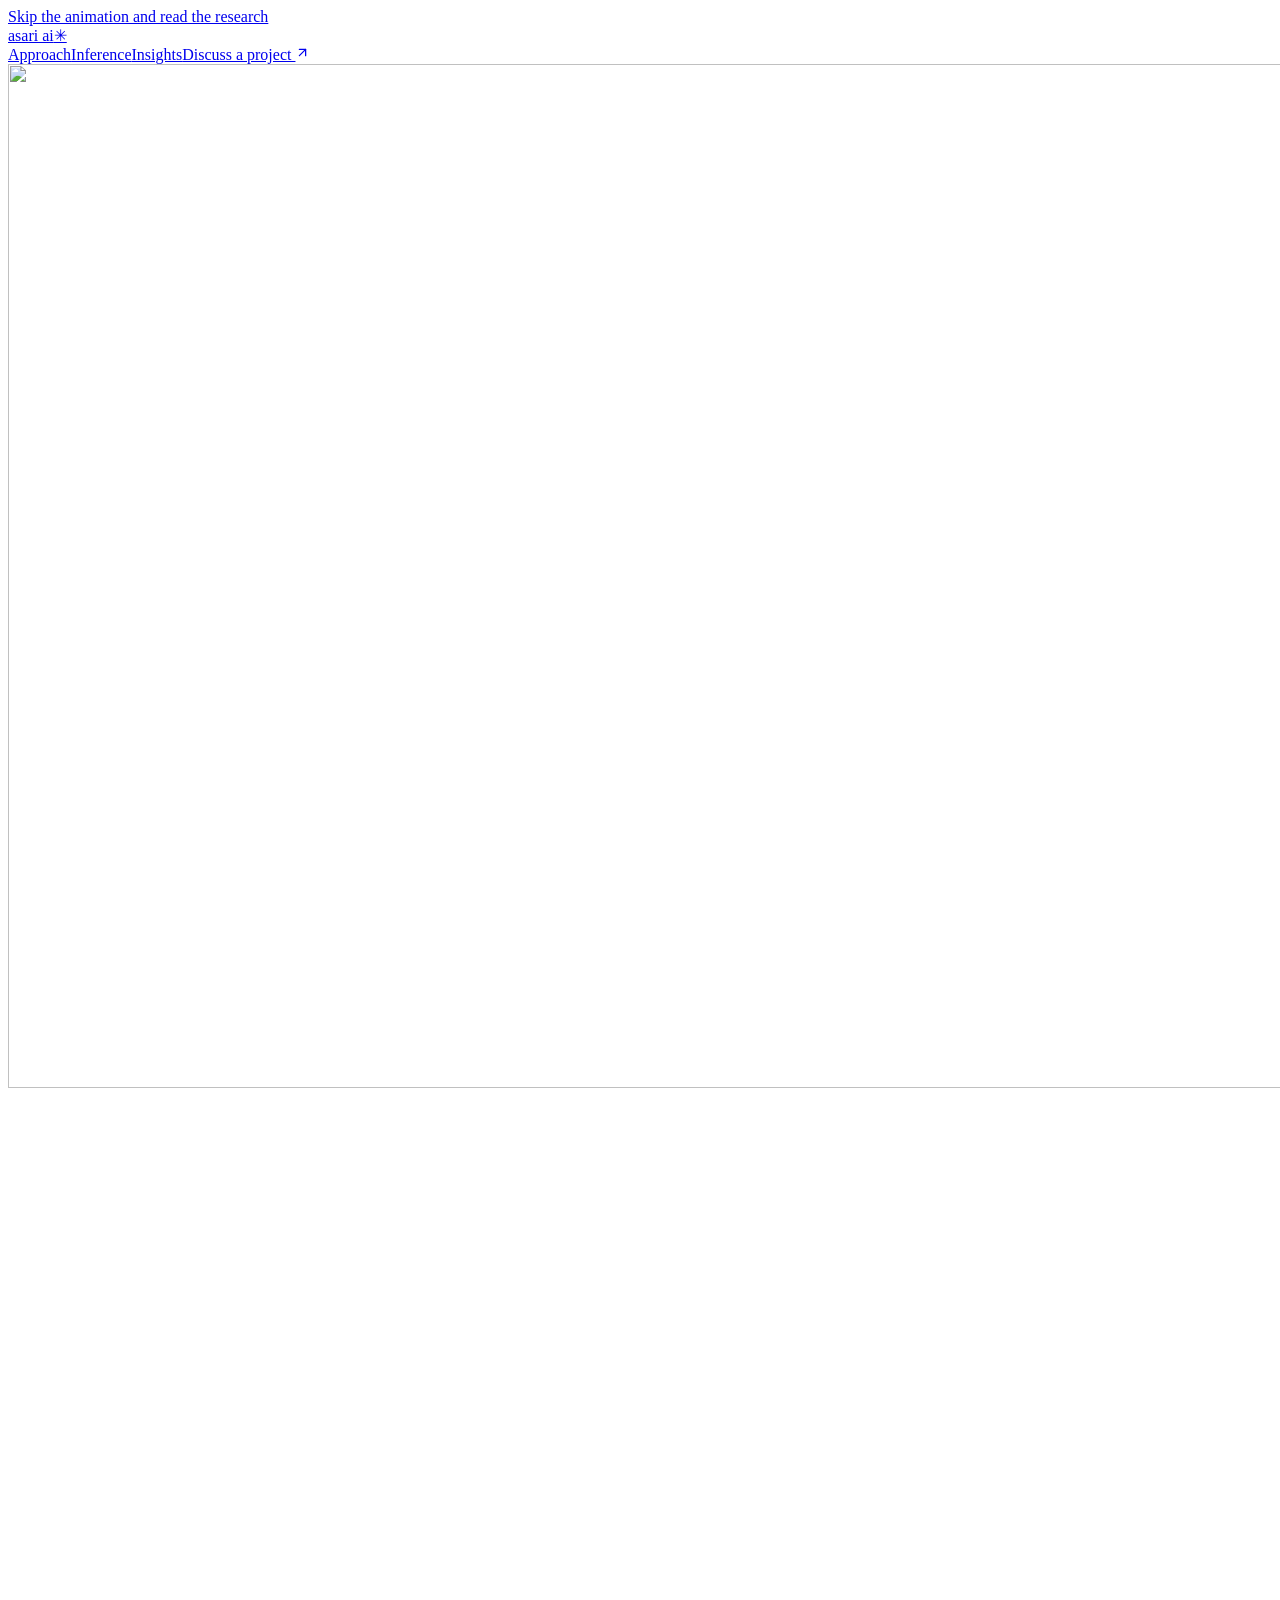
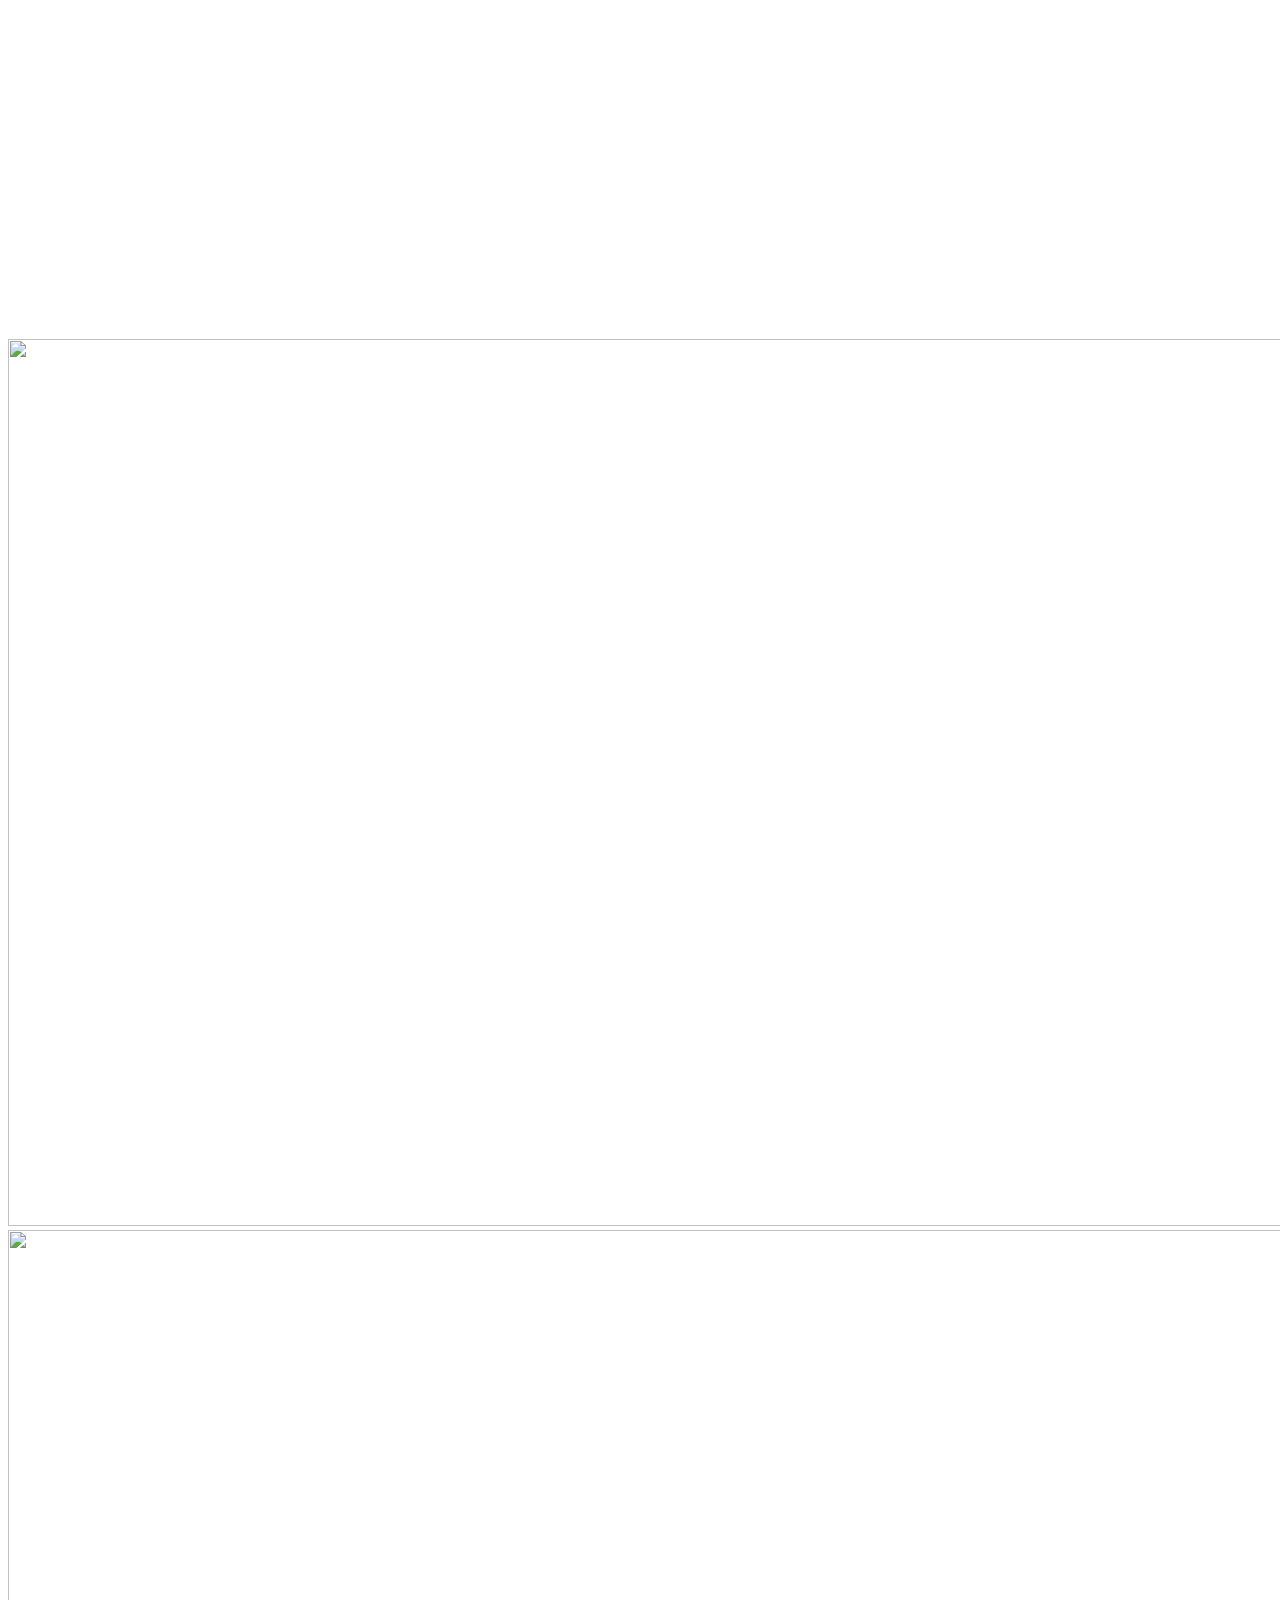
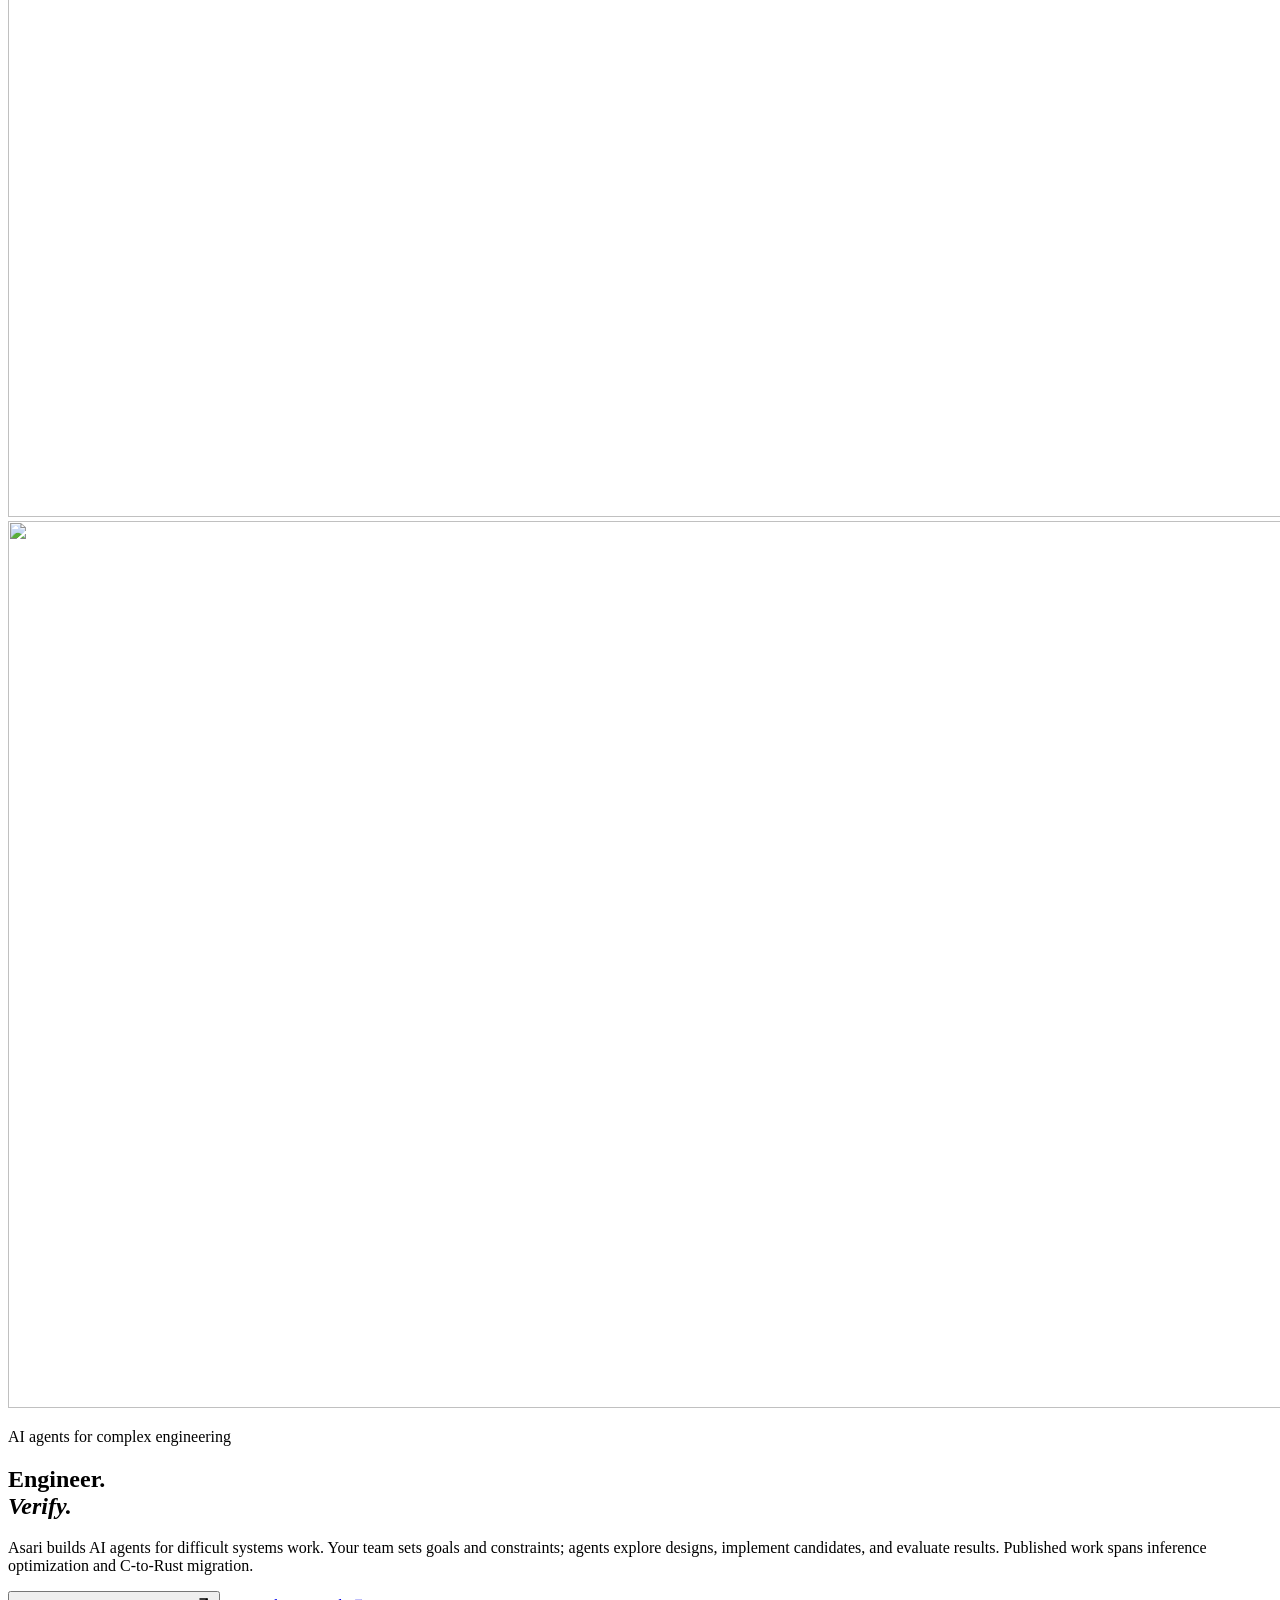
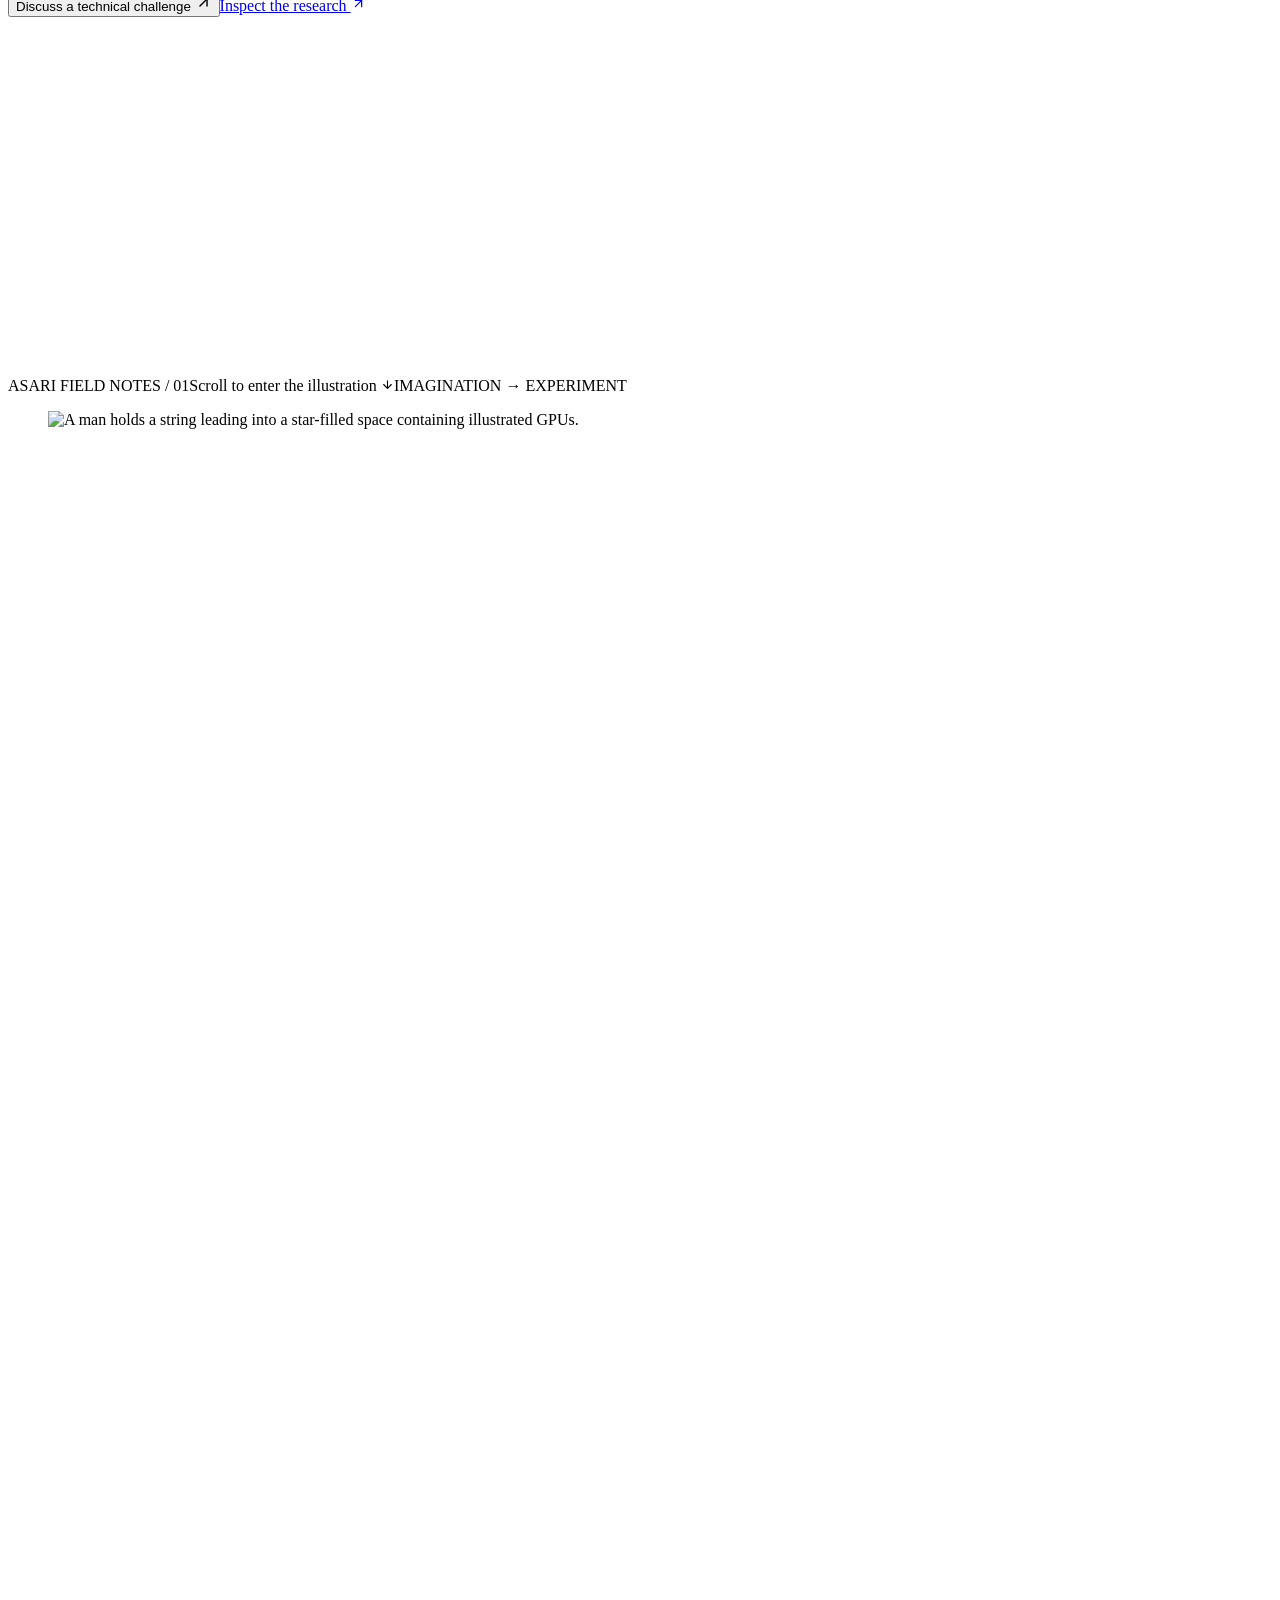
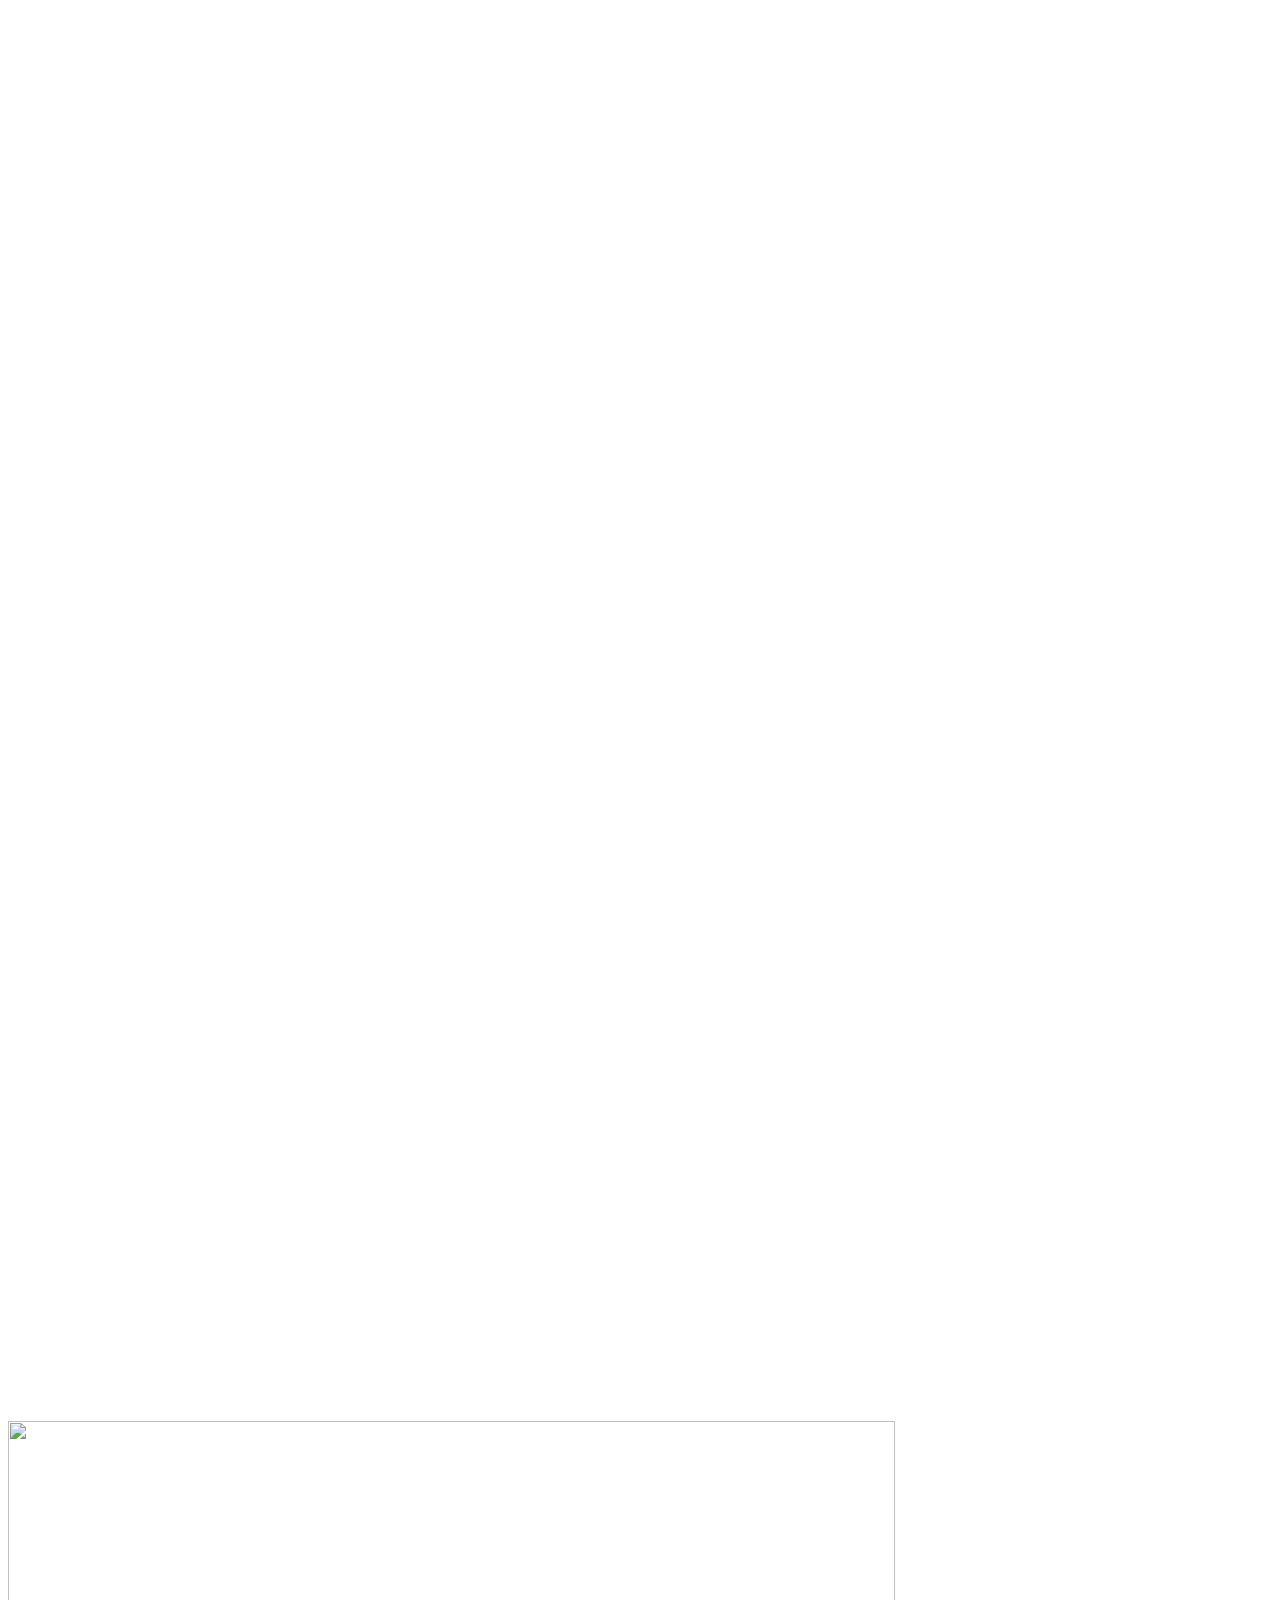
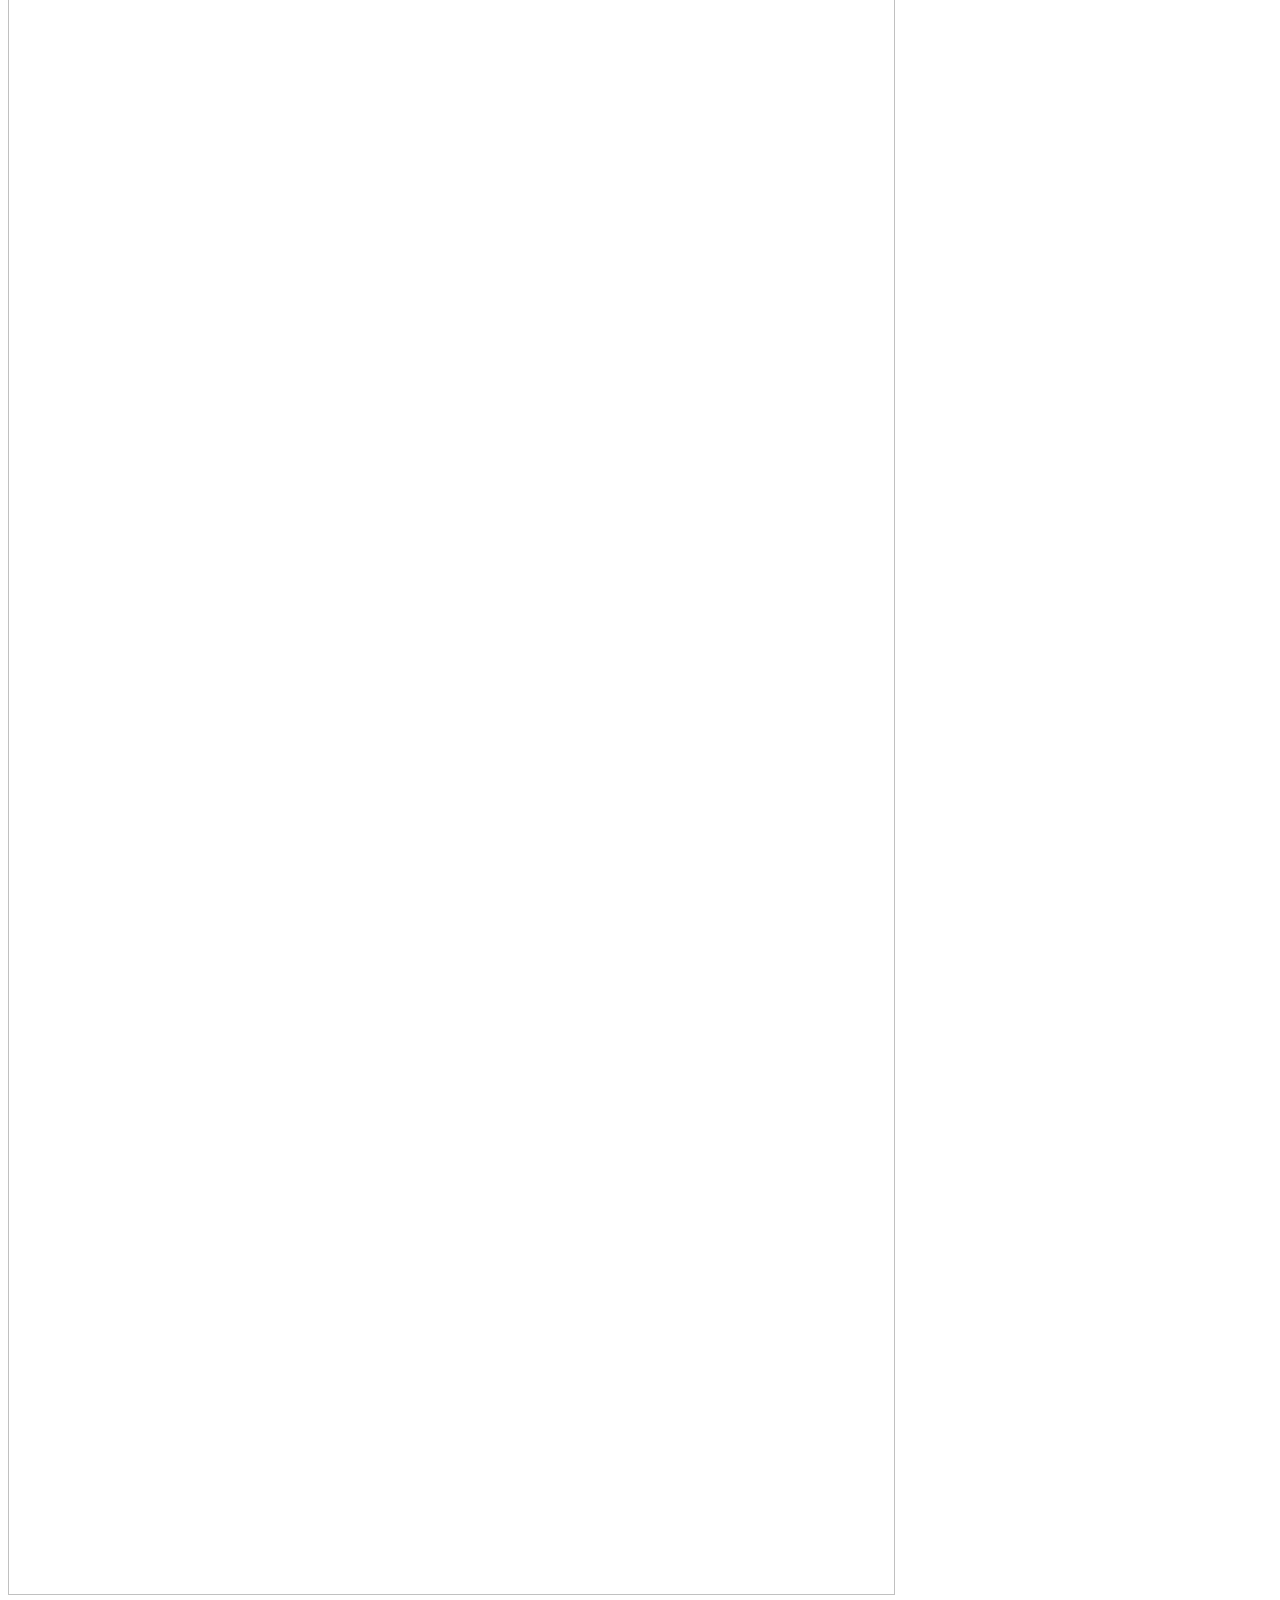
==== commit f2168b5e: "Animate windstream trails and scroll-driven GPU component assemblies" ====
--- a/index.html
+++ b/index.html
@@ -1,2 +1,2 @@
-<!DOCTYPE html><html lang="en"><head><meta charSet="utf-8"/><meta name="viewport" content="width=device-width, initial-scale=1"/><link rel="stylesheet" href="/asari-website-proposal/_next/static/css/index.C5ONMjni.css" data-rsc-css-href="/asari-website-proposal/_next/static/css/index.C5ONMjni.css" data-precedence="vite-rsc/importer-resources"/><link rel="modulepreload" fetchPriority="low" href="/asari-website-proposal/_next/static/chunks/index-DFQCU-M7.js"/><script src="/asari-website-proposal/_next/static/chunks/rolldown-runtime-B58o_Kmr.js" type="module" async=""></script><script src="/asari-website-proposal/_next/static/chunks/framework-BAuWDTJC.js" type="module" async=""></script><link rel="modulepreload" href="/asari-website-proposal/_next/static/chunks/layout-segment-context-CDLklBhq.js" crossorigin=""/><link rel="modulepreload" href="/asari-website-proposal/_next/static/chunks/page-C7XgvH7_.js" crossorigin=""/><title>Asari AI — Engineering agents</title><meta name="description" content="AI agents for difficult systems work. Explore Asari’s published inference optimization, C-to-Rust migration, and agent-search research."/><meta name="robots" content="noindex, nofollow"/><link rel="icon" href="/asari-website-proposal/asari-logo.svg" type="image/svg+xml"/><link rel="icon" href="/asari-website-proposal/asari-icon.png" type="image/png" sizes="32x32"/><link rel="apple-touch-icon" href="/asari-website-proposal/asari-apple-icon.png"/><script>Object.assign(((self[Symbol.for("vinext.navigationRuntime")]??={bootstrap:{routeManifest:null},functions:{}}).bootstrap.rsc??={rsc:[]}),{params:{},nav:{"pathname":"/","searchParams":[]}})</script><link rel="modulepreload" href="/asari-website-proposal/_next/static/chunks/index-DFQCU-M7.js" />
-</head><body><div class="site "><a href="#research" class="skip-link">Skip the animation and read the research</a><header class="site-header"><a href="#flight" class="wordmark" aria-label="Asari AI, beginning of story">asari ai<span class="brand-spark">✳</span></a><nav aria-label="Main navigation"><a href="#flight">Approach</a><a href="#inference">Inference</a><a href="/asari-website-proposal/insights/">Insights</a><a class="contact-link" href="#contact">Discuss a project <svg xmlns="http://www.w3.org/2000/svg" width="15" height="15" viewBox="0 0 24 24" fill="none" stroke="currentColor" stroke-width="2" stroke-linecap="round" stroke-linejoin="round" class="lucide lucide-arrow-up-right" aria-hidden="true"><path d="M7 7h10v10"></path><path d="M7 17 17 7"></path></svg></a></nav></header><div class="reading-line" aria-hidden="true"></div><main><section class="flight-journey" id="flight" aria-label="From imagination to a tested idea"><div class="scene-pin flight-pin"><div class="sky" aria-hidden="true"><div class="sky-grain"></div><i class="star" style="left:9%;top:7%;width:3px;height:3px"></i><i class="star" style="left:46%;top:30%;width:1px;height:1px"></i><i class="star" style="left:83%;top:53%;width:1px;height:1px"></i><i class="star" style="left:20%;top:76%;width:1px;height:1px"></i><i class="star" style="left:57%;top:99%;width:1px;height:1px"></i><i class="star" style="left:94%;top:22%;width:3px;height:3px"></i><i class="star" style="left:31%;top:45%;width:1px;height:1px"></i><i class="star" style="left:68%;top:68%;width:1px;height:1px"></i><i class="star" style="left:5%;top:91%;width:1px;height:1px"></i><i class="star" style="left:42%;top:14%;width:1px;height:1px"></i><i class="star" style="left:79%;top:37%;width:3px;height:3px"></i><i class="star" style="left:16%;top:60%;width:1px;height:1px"></i><i class="star" style="left:53%;top:83%;width:1px;height:1px"></i><i class="star" style="left:90%;top:6%;width:1px;height:1px"></i><i class="star" style="left:27%;top:29%;width:1px;height:1px"></i><i class="star" style="left:64%;top:52%;width:3px;height:3px"></i><i class="star" style="left:1%;top:75%;width:1px;height:1px"></i><i class="star" style="left:38%;top:98%;width:1px;height:1px"></i><i class="star" style="left:75%;top:21%;width:1px;height:1px"></i><i class="star" style="left:12%;top:44%;width:1px;height:1px"></i><i class="star" style="left:49%;top:67%;width:3px;height:3px"></i><i class="star" style="left:86%;top:90%;width:1px;height:1px"></i><i class="star" style="left:23%;top:13%;width:1px;height:1px"></i><i class="star" style="left:60%;top:36%;width:1px;height:1px"></i><i class="star" style="left:97%;top:59%;width:1px;height:1px"></i><i class="star" style="left:34%;top:82%;width:3px;height:3px"></i></div><div class="tunnel-camera" aria-hidden="true"><img src="/asari-website-proposal/wind-tunnel-hd.webp" alt="" width="1536" height="1024" loading="lazy" fetchPriority="high" decoding="async" data-nimg="1"/></div><div class="opening-wash" aria-hidden="true"></div><div class="aircraft" aria-hidden="true"><div class="aircraft-rig"><img src="/asari-website-proposal/paper-aircraft-hd.webp" alt="" width="1774" height="887" loading="lazy" decoding="async" class="plane-body" data-nimg="1"/><img src="/asari-website-proposal/paper-aircraft-hd.webp" alt="" width="1774" height="887" loading="lazy" decoding="async" class="plane-wing upper-wing" data-nimg="1"/><img src="/asari-website-proposal/paper-aircraft-hd.webp" alt="" width="1774" height="887" loading="lazy" decoding="async" class="plane-wing lower-wing" data-nimg="1"/></div></div><div class="opening-copy"><p class="eyebrow"><span></span> AI agents for complex engineering</p><h1>Engineer.<br/><em>Verify.</em></h1><p class="opening-description">Asari builds AI agents for difficult systems work. Your team sets goals and constraints; agents explore designs, implement candidates, and evaluate results. Published work spans inference optimization and C-to-Rust migration.</p><div class="opening-actions"><button type="button" tabindex="0" data-slot="button" class="group/button inline-flex shrink-0 items-center justify-center rounded-lg border border-transparent bg-clip-padding text-sm font-medium whitespace-nowrap transition-all outline-none select-none focus-visible:border-ring focus-visible:ring-3 focus-visible:ring-ring/50 active:not-aria-[haspopup]:translate-y-px disabled:pointer-events-none disabled:opacity-50 aria-invalid:border-destructive aria-invalid:ring-3 aria-invalid:ring-destructive/20 dark:aria-invalid:border-destructive/50 dark:aria-invalid:ring-destructive/40 [&amp;_svg]:pointer-events-none [&amp;_svg]:shrink-0 [&amp;_svg:not([class*=&#x27;size-&#x27;])]:size-4 hover:bg-muted hover:text-foreground aria-expanded:bg-muted aria-expanded:text-foreground dark:hover:bg-muted/50 h-8 gap-1.5 px-2.5 has-data-[icon=inline-end]:pr-2 has-data-[icon=inline-start]:pl-2 enter-button">Discuss a technical challenge <svg xmlns="http://www.w3.org/2000/svg" width="17" height="17" viewBox="0 0 24 24" fill="none" stroke="currentColor" stroke-width="2" stroke-linecap="round" stroke-linejoin="round" class="lucide lucide-arrow-up-right" aria-hidden="true"><path d="M7 7h10v10"></path><path d="M7 17 17 7"></path></svg></button><a class="results-link" href="#research">Inspect the research <svg xmlns="http://www.w3.org/2000/svg" width="15" height="15" viewBox="0 0 24 24" fill="none" stroke="currentColor" stroke-width="2" stroke-linecap="round" stroke-linejoin="round" class="lucide lucide-arrow-up-right" aria-hidden="true"><path d="M7 7h10v10"></path><path d="M7 17 17 7"></path></svg></a></div></div><article class="story-panel flight-panel" data-panel="true" data-from="0.19" data-to="0.49" data-scene="flight" style="opacity:0"><p class="eyebrow">01 / EXPLORE</p><h2>Explore.<br/><em>Construct.</em></h2><p class="story-copy">Your team defines the objective and resolves critical design choices. Agents investigate alternatives, implement candidates, and test them against the requirements.</p><div class="chapter-rule"></div><span class="margin-note">Human direction. Agent exploration.</span></article><article class="story-panel flight-panel" data-panel="true" data-from="0.54" data-to="1.01" data-scene="flight" style="opacity:0"><p class="eyebrow">02 / VERIFY</p><h2>Measure.<br/><em>Check. Refine.</em></h2><p class="story-copy">In our inference work, agents measure performance and check output distributions against a baseline. Findings from experiments inform the next search.</p><div class="chapter-rule"></div><span class="margin-note">Verification is specific to the task.</span></article><div class="scene-footer" aria-hidden="true"><span>ASARI FIELD NOTES / <!-- -->01</span><span>Scroll to <!-- -->enter the illustration<!-- --> <svg xmlns="http://www.w3.org/2000/svg" width="13" height="13" viewBox="0 0 24 24" fill="none" stroke="currentColor" stroke-width="2" stroke-linecap="round" stroke-linejoin="round" class="lucide lucide-arrow-down" aria-hidden="true"><path d="M12 5v14"></path><path d="m19 12-7 7-7-7"></path></svg></span><span class="scene-coordinate">IMAGINATION → EXPERIMENT</span></div></div></section><section class="gpu-space-journey" id="inference" aria-label="Enter the inference system"><div class="gpu-space-pin"><div class="gpu-sky-expansion" aria-hidden="true"></div><figure class="gpu-space-art"><img src="/asari-website-proposal/performance-workshop-hd.webp" alt="A man holds a string leading into a star-filled space containing illustrated GPUs." width="1536" height="1024" loading="lazy" decoding="async" data-nimg="1"/></figure><figure class="gpu-space-trio" aria-hidden="true" style="clip-path:polygon(45% 15.2%,56.5% 8.2%,61.1% 10.5%,61.1% 13.7%,65.2% 12%,69.3% 14.4%,69.3% 17%,70.6% 15.5%,75.2% 18.2%,75.2% 25.1%,65.2% 33%,60% 29.5%,59% 28.5%,54.3% 25%,50.5% 24.8%,45% 21.3%)"><img src="/asari-website-proposal/performance-workshop-hd.webp" alt="" width="1536" height="1024" loading="lazy" decoding="async" data-nimg="1"/></figure><figure class="gpu-space-unit" aria-hidden="true" style="clip-path:polygon(86.45833333333334% 49.12109375%,84.748046875% 50.7568359375%,83.330078125% 52.2568359375%,81.94856770833333% 53.62988281249999%,80.671875% 54.8955078125%,79.50260416666667% 56.07324218750001%,78.37825520833334% 57.16113281250001%,77.30078125% 58.1689453125%,76.39778645833334% 59.1552734375%,75.48046875% 60.06347656249999%,74.55078125% 60.892578125%,73.79427083333333% 61.74609375%,72.90494791666666% 62.462890625%,72.1875% 63.22753906250001%,71.46028645833334% 63.9365234375%,70.78190104166667% 64.634765625%,70.09440104166667% 65.283203125%,69.45572916666666% 65.9326171875%,68.80859375% 66.537109375%,68.15494791666666% 67.095703125%,67.59895833333333% 67.728515625%,66.98307291666666% 68.2646484375%,66.458984375% 68.888671875%,65.87760416666667% 69.4150390625%,65.2890625% 69.90625%,64.78385416666667% 70.50390625%,64.224609375% 71.0009765625%,63.69856770833333% 71.541015625%,63.16341145833334% 72.0537109375%,62.619140625% 72.5380859375%,62.13867187500001% 73.15625%,61.608723958333336% 73.66796875%,61.067708333333336% 74.154296875%,60.516276041666664% 74.6142578125%,59.984375% 75.1337890625%,59.46614583333333% 75.7177734375%,58.90690104166666% 76.1875%,58.35807291666667% 76.72265625%,57.794270833333336% 77.2333984375%,57.23437500000001% 77.810546875%,56.67252604166667% 78.45703125%,56.07421874999999% 78.984375%,55.471354166666664% 79.5791015625%,54.847005208333336% 80.146484375%,54.2109375% 80.78125%,53.55078125% 81.38671875%,52.87565104166666% 82.1552734375%,52.16731770833333% 82.794921875%,51.432291666666664% 83.49609375%,50.665364583333336% 84.2587890625%,49.861328125% 85.0791015625%,49.02018229166667% 85.857421875%,48.126953125% 86.7841796875%,47.19010416666667% 87.662109375%,46.18684895833333% 88.677734375%,45.119791666666664% 89.7314453125%,43.580078125% 93.078125%,42.304036458333336% 94.2578125%,40.90625000000001% 95.6357421875%,39.507161458333336% 96.6474609375%,38.4765625% 96.037109375%,37.46028645833333% 95.3759765625%,36.54557291666667% 94.40234375%,35.504557291666664% 93.8203125%,34.47265625% 93.18359375%,33.417317708333336% 92.576171875%,32.37044270833333% 91.912109375%,31.295572916666664% 91.271484375%,30.188802083333332% 90.6484375%,29.087890625% 89.9609375%,28.037760416666668% 89.1357421875%,26.865885416666668% 88.46484375%,25.65234375% 87.791015625%,24.395182291666664% 87.10546875%,23.189453125% 86.2734375%,21.890625% 85.4873046875%,20.544921875% 84.671875%,19.151041666666668% 83.8193359375%,17.707682291666668% 82.921875%,16.21484375% 81.970703125%,14.671223958333332% 80.95703125%,12.905598958333334% 80.0107421875%,10.850911458333332% 79.1396484375%,9.031901041666666% 77.9384765625%,8.907552083333332% 75.54296875%,8.841145833333334% 73.166015625%,8.832682291666666% 70.8115234375%,8.880859375% 68.482421875%,8.921223958333334% 66.20703125%,8.761718750000002% 64.044921875%,8.778645833333334% 61.84765625000001%,8.780598958333334% 59.68359375%,8.766276041666666% 57.546875%,8.735026041666666% 55.4287109375%,9.075520833333334% 53.28515625%,11.544921875000002% 51.08007812499999%,14.2578125% 49.12109375%,16.294921875% 47.3955078125%,18.040364583333336% 45.837890625%,19.684895833333336% 44.4306640625%,21.030598958333332% 43.1171875%,22.462239583333332% 41.9462890625%,23.783854166666664% 40.8720703125%,24.9296875% 39.8515625%,26.026692708333332% 38.91015625%,27.072916666666664% 38.037109375%,27.94401041666667% 37.1611328125%,28.887369791666668% 36.3935546875%,29.778645833333332% 35.6669921875%,30.55859375% 34.9345703125%,31.346354166666668% 34.2626953125%,32.08268229166667% 33.607421875%,32.770182291666664% 32.958984375%,33.51953125% 32.4130859375%,34.1640625% 31.8134765625%,34.76236979166667% 31.203125%,35.472005208333336% 30.7509765625%,36.032552083333336% 30.1640625%,36.649739583333336% 29.67578125%,37.224609375% 29.1611328125%,37.805989583333336% 28.681640625%,38.34765625% 28.166015625%,38.85481770833333% 27.608398437499996%,39.455078125% 27.2294921875%,39.97851562500001% 26.730468750000004%,40.51106770833333% 26.259765624999996%,41.015625% 25.736328125000004%,41.599609375% 25.4033203125%,42.12239583333333% 24.93359375%,42.624348958333336% 24.4033203125%,43.139322916666664% 23.896484375%,43.667317708333336% 23.4140625%,44.20703125% 22.9560546875%,44.75911458333333% 22.5244140625%,45.30078125000001% 22.0263671875%,45.857421875% 21.552734375%,46.427734375% 21.10546875%,46.982421875% 20.494140625%,47.57096354166667% 20.00390625%,48.176432291666664% 19.541015625%,48.78125% 18.9130859375%,49.40950520833333% 18.3134765625%,50.061197916666664% 17.7431640625%,50.73763020833334% 17.3017578125%,51.432291666666664% 16.6015625%,52.15625000000001% 15.935546875%,52.9140625% 15.2099609375%,53.703776041666664% 14.5224609375%,54.525390625% 13.877929687500002%,55.3984375% 13.0859375%,56.322265625% 12.24609375%,57.286458333333336% 11.458984375%,58.34114583333333% 10.4462890625%,59.4453125% 9.498046875%,60.660807291666664% 8.33984375%,62.072916666666664% 6.712890624999999%,63.490885416666664% 5.453125%,65.0546875% 4.0224609375%,66.462890625% 3.4013671875%,67.54427083333333% 3.9052734375%,68.61979166666666% 4.466796875%,69.75651041666667% 4.919921875%,70.89192708333334% 5.4365234375%,72.06184895833333% 5.9384765625%,73.23046875% 6.509765625%,74.478515625% 6.998046875%,75.685546875% 7.637695312499999%,76.97786458333334% 8.208984375%,78.31705729166667% 8.7939453125%,79.75260416666666% 9.333984375%,81.14388020833333% 10.037109375%,82.634765625% 10.7109375%,84.17903645833333% 11.4306640625%,85.77734375% 12.2041015625%,87.484375% 12.9873046875%,89.248046875% 13.847656250000002%,91.23763020833334% 14.6484375%,93.23177083333333% 15.607421875%,94.11523437499999% 17.5478515625%,94.06966145833334% 20.142578125%,94.01757812499999% 22.662109375%,93.96223958333333% 25.1103515625%,93.97005208333334% 27.461914062499996%,93.859375% 29.81640625%,93.81705729166666% 32.0859375%,93.72265624999999% 34.330078125%,93.76692708333333% 36.490234375%,93.76302083333333% 38.6376953125%,93.58138020833334% 40.7978515625%,91.47265625% 43.2060546875%,90.47591145833334% 45.2822265625%,88.58658854166667% 47.296875%)"><img src="/asari-website-proposal/gpu-module-hd.webp" alt="" width="1536" height="1024" loading="eager" decoding="async" data-nimg="1"/></figure><figure class="gpu-space-unit" aria-hidden="true" style="clip-path:polygon(86.45833333333334% 49.12109375%,84.748046875% 50.7568359375%,83.330078125% 52.2568359375%,81.94856770833333% 53.62988281249999%,80.671875% 54.8955078125%,79.50260416666667% 56.07324218750001%,78.37825520833334% 57.16113281250001%,77.30078125% 58.1689453125%,76.39778645833334% 59.1552734375%,75.48046875% 60.06347656249999%,74.55078125% 60.892578125%,73.79427083333333% 61.74609375%,72.90494791666666% 62.462890625%,72.1875% 63.22753906250001%,71.46028645833334% 63.9365234375%,70.78190104166667% 64.634765625%,70.09440104166667% 65.283203125%,69.45572916666666% 65.9326171875%,68.80859375% 66.537109375%,68.15494791666666% 67.095703125%,67.59895833333333% 67.728515625%,66.98307291666666% 68.2646484375%,66.458984375% 68.888671875%,65.87760416666667% 69.4150390625%,65.2890625% 69.90625%,64.78385416666667% 70.50390625%,64.224609375% 71.0009765625%,63.69856770833333% 71.541015625%,63.16341145833334% 72.0537109375%,62.619140625% 72.5380859375%,62.13867187500001% 73.15625%,61.608723958333336% 73.66796875%,61.067708333333336% 74.154296875%,60.516276041666664% 74.6142578125%,59.984375% 75.1337890625%,59.46614583333333% 75.7177734375%,58.90690104166666% 76.1875%,58.35807291666667% 76.72265625%,57.794270833333336% 77.2333984375%,57.23437500000001% 77.810546875%,56.67252604166667% 78.45703125%,56.07421874999999% 78.984375%,55.471354166666664% 79.5791015625%,54.847005208333336% 80.146484375%,54.2109375% 80.78125%,53.55078125% 81.38671875%,52.87565104166666% 82.1552734375%,52.16731770833333% 82.794921875%,51.432291666666664% 83.49609375%,50.665364583333336% 84.2587890625%,49.861328125% 85.0791015625%,49.02018229166667% 85.857421875%,48.126953125% 86.7841796875%,47.19010416666667% 87.662109375%,46.18684895833333% 88.677734375%,45.119791666666664% 89.7314453125%,43.580078125% 93.078125%,42.304036458333336% 94.2578125%,40.90625000000001% 95.6357421875%,39.507161458333336% 96.6474609375%,38.4765625% 96.037109375%,37.46028645833333% 95.3759765625%,36.54557291666667% 94.40234375%,35.504557291666664% 93.8203125%,34.47265625% 93.18359375%,33.417317708333336% 92.576171875%,32.37044270833333% 91.912109375%,31.295572916666664% 91.271484375%,30.188802083333332% 90.6484375%,29.087890625% 89.9609375%,28.037760416666668% 89.1357421875%,26.865885416666668% 88.46484375%,25.65234375% 87.791015625%,24.395182291666664% 87.10546875%,23.189453125% 86.2734375%,21.890625% 85.4873046875%,20.544921875% 84.671875%,19.151041666666668% 83.8193359375%,17.707682291666668% 82.921875%,16.21484375% 81.970703125%,14.671223958333332% 80.95703125%,12.905598958333334% 80.0107421875%,10.850911458333332% 79.1396484375%,9.031901041666666% 77.9384765625%,8.907552083333332% 75.54296875%,8.841145833333334% 73.166015625%,8.832682291666666% 70.8115234375%,8.880859375% 68.482421875%,8.921223958333334% 66.20703125%,8.761718750000002% 64.044921875%,8.778645833333334% 61.84765625000001%,8.780598958333334% 59.68359375%,8.766276041666666% 57.546875%,8.735026041666666% 55.4287109375%,9.075520833333334% 53.28515625%,11.544921875000002% 51.08007812499999%,14.2578125% 49.12109375%,16.294921875% 47.3955078125%,18.040364583333336% 45.837890625%,19.684895833333336% 44.4306640625%,21.030598958333332% 43.1171875%,22.462239583333332% 41.9462890625%,23.783854166666664% 40.8720703125%,24.9296875% 39.8515625%,26.026692708333332% 38.91015625%,27.072916666666664% 38.037109375%,27.94401041666667% 37.1611328125%,28.887369791666668% 36.3935546875%,29.778645833333332% 35.6669921875%,30.55859375% 34.9345703125%,31.346354166666668% 34.2626953125%,32.08268229166667% 33.607421875%,32.770182291666664% 32.958984375%,33.51953125% 32.4130859375%,34.1640625% 31.8134765625%,34.76236979166667% 31.203125%,35.472005208333336% 30.7509765625%,36.032552083333336% 30.1640625%,36.649739583333336% 29.67578125%,37.224609375% 29.1611328125%,37.805989583333336% 28.681640625%,38.34765625% 28.166015625%,38.85481770833333% 27.608398437499996%,39.455078125% 27.2294921875%,39.97851562500001% 26.730468750000004%,40.51106770833333% 26.259765624999996%,41.015625% 25.736328125000004%,41.599609375% 25.4033203125%,42.12239583333333% 24.93359375%,42.624348958333336% 24.4033203125%,43.139322916666664% 23.896484375%,43.667317708333336% 23.4140625%,44.20703125% 22.9560546875%,44.75911458333333% 22.5244140625%,45.30078125000001% 22.0263671875%,45.857421875% 21.552734375%,46.427734375% 21.10546875%,46.982421875% 20.494140625%,47.57096354166667% 20.00390625%,48.176432291666664% 19.541015625%,48.78125% 18.9130859375%,49.40950520833333% 18.3134765625%,50.061197916666664% 17.7431640625%,50.73763020833334% 17.3017578125%,51.432291666666664% 16.6015625%,52.15625000000001% 15.935546875%,52.9140625% 15.2099609375%,53.703776041666664% 14.5224609375%,54.525390625% 13.877929687500002%,55.3984375% 13.0859375%,56.322265625% 12.24609375%,57.286458333333336% 11.458984375%,58.34114583333333% 10.4462890625%,59.4453125% 9.498046875%,60.660807291666664% 8.33984375%,62.072916666666664% 6.712890624999999%,63.490885416666664% 5.453125%,65.0546875% 4.0224609375%,66.462890625% 3.4013671875%,67.54427083333333% 3.9052734375%,68.61979166666666% 4.466796875%,69.75651041666667% 4.919921875%,70.89192708333334% 5.4365234375%,72.06184895833333% 5.9384765625%,73.23046875% 6.509765625%,74.478515625% 6.998046875%,75.685546875% 7.637695312499999%,76.97786458333334% 8.208984375%,78.31705729166667% 8.7939453125%,79.75260416666666% 9.333984375%,81.14388020833333% 10.037109375%,82.634765625% 10.7109375%,84.17903645833333% 11.4306640625%,85.77734375% 12.2041015625%,87.484375% 12.9873046875%,89.248046875% 13.847656250000002%,91.23763020833334% 14.6484375%,93.23177083333333% 15.607421875%,94.11523437499999% 17.5478515625%,94.06966145833334% 20.142578125%,94.01757812499999% 22.662109375%,93.96223958333333% 25.1103515625%,93.97005208333334% 27.461914062499996%,93.859375% 29.81640625%,93.81705729166666% 32.0859375%,93.72265624999999% 34.330078125%,93.76692708333333% 36.490234375%,93.76302083333333% 38.6376953125%,93.58138020833334% 40.7978515625%,91.47265625% 43.2060546875%,90.47591145833334% 45.2822265625%,88.58658854166667% 47.296875%)"><img src="/asari-website-proposal/gpu-module-hd.webp" alt="" width="1536" height="1024" loading="eager" decoding="async" data-nimg="1"/></figure><figure class="gpu-space-unit" aria-hidden="true" style="clip-path:polygon(86.45833333333334% 49.12109375%,84.748046875% 50.7568359375%,83.330078125% 52.2568359375%,81.94856770833333% 53.62988281249999%,80.671875% 54.8955078125%,79.50260416666667% 56.07324218750001%,78.37825520833334% 57.16113281250001%,77.30078125% 58.1689453125%,76.39778645833334% 59.1552734375%,75.48046875% 60.06347656249999%,74.55078125% 60.892578125%,73.79427083333333% 61.74609375%,72.90494791666666% 62.462890625%,72.1875% 63.22753906250001%,71.46028645833334% 63.9365234375%,70.78190104166667% 64.634765625%,70.09440104166667% 65.283203125%,69.45572916666666% 65.9326171875%,68.80859375% 66.537109375%,68.15494791666666% 67.095703125%,67.59895833333333% 67.728515625%,66.98307291666666% 68.2646484375%,66.458984375% 68.888671875%,65.87760416666667% 69.4150390625%,65.2890625% 69.90625%,64.78385416666667% 70.50390625%,64.224609375% 71.0009765625%,63.69856770833333% 71.541015625%,63.16341145833334% 72.0537109375%,62.619140625% 72.5380859375%,62.13867187500001% 73.15625%,61.608723958333336% 73.66796875%,61.067708333333336% 74.154296875%,60.516276041666664% 74.6142578125%,59.984375% 75.1337890625%,59.46614583333333% 75.7177734375%,58.90690104166666% 76.1875%,58.35807291666667% 76.72265625%,57.794270833333336% 77.2333984375%,57.23437500000001% 77.810546875%,56.67252604166667% 78.45703125%,56.07421874999999% 78.984375%,55.471354166666664% 79.5791015625%,54.847005208333336% 80.146484375%,54.2109375% 80.78125%,53.55078125% 81.38671875%,52.87565104166666% 82.1552734375%,52.16731770833333% 82.794921875%,51.432291666666664% 83.49609375%,50.665364583333336% 84.2587890625%,49.861328125% 85.0791015625%,49.02018229166667% 85.857421875%,48.126953125% 86.7841796875%,47.19010416666667% 87.662109375%,46.18684895833333% 88.677734375%,45.119791666666664% 89.7314453125%,43.580078125% 93.078125%,42.304036458333336% 94.2578125%,40.90625000000001% 95.6357421875%,39.507161458333336% 96.6474609375%,38.4765625% 96.037109375%,37.46028645833333% 95.3759765625%,36.54557291666667% 94.40234375%,35.504557291666664% 93.8203125%,34.47265625% 93.18359375%,33.417317708333336% 92.576171875%,32.37044270833333% 91.912109375%,31.295572916666664% 91.271484375%,30.188802083333332% 90.6484375%,29.087890625% 89.9609375%,28.037760416666668% 89.1357421875%,26.865885416666668% 88.46484375%,25.65234375% 87.791015625%,24.395182291666664% 87.10546875%,23.189453125% 86.2734375%,21.890625% 85.4873046875%,20.544921875% 84.671875%,19.151041666666668% 83.8193359375%,17.707682291666668% 82.921875%,16.21484375% 81.970703125%,14.671223958333332% 80.95703125%,12.905598958333334% 80.0107421875%,10.850911458333332% 79.1396484375%,9.031901041666666% 77.9384765625%,8.907552083333332% 75.54296875%,8.841145833333334% 73.166015625%,8.832682291666666% 70.8115234375%,8.880859375% 68.482421875%,8.921223958333334% 66.20703125%,8.761718750000002% 64.044921875%,8.778645833333334% 61.84765625000001%,8.780598958333334% 59.68359375%,8.766276041666666% 57.546875%,8.735026041666666% 55.4287109375%,9.075520833333334% 53.28515625%,11.544921875000002% 51.08007812499999%,14.2578125% 49.12109375%,16.294921875% 47.3955078125%,18.040364583333336% 45.837890625%,19.684895833333336% 44.4306640625%,21.030598958333332% 43.1171875%,22.462239583333332% 41.9462890625%,23.783854166666664% 40.8720703125%,24.9296875% 39.8515625%,26.026692708333332% 38.91015625%,27.072916666666664% 38.037109375%,27.94401041666667% 37.1611328125%,28.887369791666668% 36.3935546875%,29.778645833333332% 35.6669921875%,30.55859375% 34.9345703125%,31.346354166666668% 34.2626953125%,32.08268229166667% 33.607421875%,32.770182291666664% 32.958984375%,33.51953125% 32.4130859375%,34.1640625% 31.8134765625%,34.76236979166667% 31.203125%,35.472005208333336% 30.7509765625%,36.032552083333336% 30.1640625%,36.649739583333336% 29.67578125%,37.224609375% 29.1611328125%,37.805989583333336% 28.681640625%,38.34765625% 28.166015625%,38.85481770833333% 27.608398437499996%,39.455078125% 27.2294921875%,39.97851562500001% 26.730468750000004%,40.51106770833333% 26.259765624999996%,41.015625% 25.736328125000004%,41.599609375% 25.4033203125%,42.12239583333333% 24.93359375%,42.624348958333336% 24.4033203125%,43.139322916666664% 23.896484375%,43.667317708333336% 23.4140625%,44.20703125% 22.9560546875%,44.75911458333333% 22.5244140625%,45.30078125000001% 22.0263671875%,45.857421875% 21.552734375%,46.427734375% 21.10546875%,46.982421875% 20.494140625%,47.57096354166667% 20.00390625%,48.176432291666664% 19.541015625%,48.78125% 18.9130859375%,49.40950520833333% 18.3134765625%,50.061197916666664% 17.7431640625%,50.73763020833334% 17.3017578125%,51.432291666666664% 16.6015625%,52.15625000000001% 15.935546875%,52.9140625% 15.2099609375%,53.703776041666664% 14.5224609375%,54.525390625% 13.877929687500002%,55.3984375% 13.0859375%,56.322265625% 12.24609375%,57.286458333333336% 11.458984375%,58.34114583333333% 10.4462890625%,59.4453125% 9.498046875%,60.660807291666664% 8.33984375%,62.072916666666664% 6.712890624999999%,63.490885416666664% 5.453125%,65.0546875% 4.0224609375%,66.462890625% 3.4013671875%,67.54427083333333% 3.9052734375%,68.61979166666666% 4.466796875%,69.75651041666667% 4.919921875%,70.89192708333334% 5.4365234375%,72.06184895833333% 5.9384765625%,73.23046875% 6.509765625%,74.478515625% 6.998046875%,75.685546875% 7.637695312499999%,76.97786458333334% 8.208984375%,78.31705729166667% 8.7939453125%,79.75260416666666% 9.333984375%,81.14388020833333% 10.037109375%,82.634765625% 10.7109375%,84.17903645833333% 11.4306640625%,85.77734375% 12.2041015625%,87.484375% 12.9873046875%,89.248046875% 13.847656250000002%,91.23763020833334% 14.6484375%,93.23177083333333% 15.607421875%,94.11523437499999% 17.5478515625%,94.06966145833334% 20.142578125%,94.01757812499999% 22.662109375%,93.96223958333333% 25.1103515625%,93.97005208333334% 27.461914062499996%,93.859375% 29.81640625%,93.81705729166666% 32.0859375%,93.72265624999999% 34.330078125%,93.76692708333333% 36.490234375%,93.76302083333333% 38.6376953125%,93.58138020833334% 40.7978515625%,91.47265625% 43.2060546875%,90.47591145833334% 45.2822265625%,88.58658854166667% 47.296875%)"><img src="/asari-website-proposal/gpu-module-hd.webp" alt="" width="1536" height="1024" loading="eager" decoding="async" data-nimg="1"/></figure><article class="gpu-introduction" data-panel="true" data-from="-0.1" data-to="0.3" data-scene="gpu"><p class="eyebrow">03 / APPLY</p><h2>Optimize the<br/><em>whole stack.</em></h2><p class="gpu-copy">Our published inference work examines kernels, scheduling, load balancing, and serving configuration together. Candidates are evaluated in a sandbox that reproduces the serving environment.</p></article><article class="gpu-destination" data-panel="true" data-from="0.79" data-to="1.2" data-scene="gpu" style="opacity:0"><p class="eyebrow">04 / UNDERSTAND</p><h2>Set the baseline.<br/><em>Test the gain.</em></h2><p class="gpu-copy">Which constraint matters: throughput, responsiveness, or resource use? Define the workload and acceptable model behavior before measuring an improvement.</p><a class="text-link" href="#research">Inspect the evidence <svg xmlns="http://www.w3.org/2000/svg" width="16" height="16" viewBox="0 0 24 24" fill="none" stroke="currentColor" stroke-width="2" stroke-linecap="round" stroke-linejoin="round" class="lucide lucide-arrow-down" aria-hidden="true"><path d="M12 5v14"></path><path d="m19 12-7 7-7-7"></path></svg></a></article></div></section><section class="evidence-section" id="research"><div class="section-kicker"><span class="eyebrow">05 / THE EVIDENCE</span><a href="/asari-website-proposal/insights/">All insights ↗</a></div><div class="evidence-heading"><h2>Research in<br/><em>working systems.</em></h2><p>Inspect the methods, measured results, and limitations in our inference, migration, and agent-search research.</p></div><a class="research-feature" href="/asari-website-proposal/insights/inference-optimization/"><div class="research-date"><span>JUL</span><strong>28</strong><span>2026</span></div><div><p class="eyebrow">Company-reported results · Early research</p><h3>Up to 16% more throughput<br/>in published tests.</h3><p>Company-reported inference results, with the tested setup and verification method.</p></div><svg xmlns="http://www.w3.org/2000/svg" width="35" height="35" viewBox="0 0 24 24" fill="none" stroke="currentColor" stroke-width="2" stroke-linecap="round" stroke-linejoin="round" class="lucide lucide-arrow-up-right research-arrow" aria-hidden="true"><path d="M7 7h10v10"></path><path d="M7 17 17 7"></path></svg></a><div class="evidence-notes"><div><span>01</span><h3>Tested environment</h3><p>DeepSeek v4 Pro and GLM 5.2 · 8 NVIDIA B200 GPUs · matched vLLM v0.23 baselines.</p></div><div><span>02</span><h3>Behavior checks</h3><p>Statistical comparisons of token-level output distributions, alongside matched performance measurements.</p></div><div><span>03</span><h3>Scope of the result</h3><p>Early results on the named setup. Your workload, hardware, and acceptance criteria need their own evaluation.</p></div></div></section><section class="contact-section" id="contact"><div class="contact-inner"><p class="eyebrow">Work with Asari</p><h2>Bring a hard problem.<br/><em>Define what good means.</em></h2><p>Describe the system, the bottleneck or migration challenge, and the criteria a useful result must meet. Start with a non-confidential summary.</p><a class="contact-button" href="mailto:hello@asari.ai?subject=Discussing%20a%20technical%20challenge">Discuss a technical challenge <svg xmlns="http://www.w3.org/2000/svg" width="18" height="18" viewBox="0 0 24 24" fill="none" stroke="currentColor" stroke-width="2" stroke-linecap="round" stroke-linejoin="round" class="lucide lucide-arrow-up-right" aria-hidden="true"><path d="M7 7h10v10"></path><path d="M7 17 17 7"></path></svg></a><span class="contact-address">hello@asari.ai</span></div><span class="closing-word" aria-hidden="true">co-invent.</span></section></main><footer class="site-footer"><a class="wordmark" href="#flight">asari ai</a><span>Independent website proposal</span><div><a href="https://asari.ai/" target="_blank" rel="noreferrer">Asari.ai <svg xmlns="http://www.w3.org/2000/svg" width="13" height="13" viewBox="0 0 24 24" fill="none" stroke="currentColor" stroke-width="2" stroke-linecap="round" stroke-linejoin="round" class="lucide lucide-arrow-up-right" aria-hidden="true"><path d="M7 7h10v10"></path><path d="M7 17 17 7"></path></svg></a><a href="https://jobs.ashbyhq.com/asari.ai" target="_blank" rel="noreferrer">Careers <svg xmlns="http://www.w3.org/2000/svg" width="13" height="13" viewBox="0 0 24 24" fill="none" stroke="currentColor" stroke-width="2" stroke-linecap="round" stroke-linejoin="round" class="lucide lucide-arrow-up-right" aria-hidden="true"><path d="M7 7h10v10"></path><path d="M7 17 17 7"></path></svg></a><a href="https://trust.asari.ai/" target="_blank" rel="noreferrer">Trust center <svg xmlns="http://www.w3.org/2000/svg" width="13" height="13" viewBox="0 0 24 24" fill="none" stroke="currentColor" stroke-width="2" stroke-linecap="round" stroke-linejoin="round" class="lucide lucide-arrow-up-right" aria-hidden="true"><path d="M7 7h10v10"></path><path d="M7 17 17 7"></path></svg></a></div></footer><div class="motion-control"><button type="button" tabindex="0" data-slot="button" aria-pressed="false" class="group/button inline-flex shrink-0 items-center justify-center rounded-lg border border-transparent bg-clip-padding text-sm font-medium whitespace-nowrap transition-all outline-none select-none focus-visible:border-ring focus-visible:ring-3 focus-visible:ring-ring/50 active:not-aria-[haspopup]:translate-y-px disabled:pointer-events-none disabled:opacity-50 aria-invalid:border-destructive aria-invalid:ring-3 aria-invalid:ring-destructive/20 dark:aria-invalid:border-destructive/50 dark:aria-invalid:ring-destructive/40 [&amp;_svg]:pointer-events-none [&amp;_svg]:shrink-0 [&amp;_svg:not([class*=&#x27;size-&#x27;])]:size-4 hover:bg-muted hover:text-foreground aria-expanded:bg-muted aria-expanded:text-foreground dark:hover:bg-muted/50 h-8 gap-1.5 px-2.5 has-data-[icon=inline-end]:pr-2 has-data-[icon=inline-start]:pl-2 motion-button"><svg xmlns="http://www.w3.org/2000/svg" width="13" height="13" viewBox="0 0 24 24" fill="none" stroke="currentColor" stroke-width="2" stroke-linecap="round" stroke-linejoin="round" class="lucide lucide-pause" aria-hidden="true"><rect x="14" y="3" width="5" height="18" rx="1"></rect><rect x="5" y="3" width="5" height="18" rx="1"></rect></svg> <!-- -->Read without motion</button></div><noscript><style>.flight-journey,.gpu-space-journey{height:auto!important}.gpu-space-pin{height:auto!important;position:relative!important;background:#fff!important}.gpu-sky-expansion,.gpu-space-trio,.gpu-space-unit{display:none!important}.gpu-space-art{position:relative!important;inset:auto!important;width:100%!important;transform:none!important;mask-image:none!important;clip-path:none!important;opacity:1!important}.gpu-introduction,.gpu-destination{position:relative!important;inset:auto!important;width:auto!important;padding:50px 7%!important;opacity:1!important;transform:none!important;color:#1b2032!important}.gpu-destination .gpu-copy{color:#596170!important}.gpu-destination h2 em{color:#617e92!important}.scene-pin{height:auto!important;min-height:0!important;position:relative!important}.opening-copy,.story-panel{position:relative!important;inset:auto!important;padding:70px 7%!important;opacity:1!important;transform:none!important;width:auto!important;max-width:800px!important}.flight-panel{color:#1b2032!important}.flight-panel .story-copy{color:#596170!important}.flight-panel h2 em{color:#627d90!important}.tunnel-camera,.aircraft,.sky,.opening-wash,.scene-footer,.motion-control{display:none!important}</style></noscript></div><script type="module" src="/asari-website-proposal/_next/static/chunks/index-DFQCU-M7.js" id="_R_" async=""></script><script>((self[Symbol.for("vinext.navigationRuntime")]??={bootstrap:{routeManifest:null},functions:{}}).bootstrap.rsc??={rsc:[]}).rsc.push("2:I[\"8c0f216c4604\",[],\"Children\",1]\n")</script><script>((self[Symbol.for("vinext.navigationRuntime")]??={bootstrap:{routeManifest:null},functions:{}}).bootstrap.rsc??={rsc:[]}).rsc.push("3:I[\"593f344dc510\",[],\"GlobalErrorBoundary\",1]\n")</script><script>((self[Symbol.for("vinext.navigationRuntime")]??={bootstrap:{routeManifest:null},functions:{}}).bootstrap.rsc??={rsc:[]}).rsc.push("4:I[\"0b874ad30386\",[],\"default\",1]\n")</script><script>((self[Symbol.for("vinext.navigationRuntime")]??={bootstrap:{routeManifest:null},functions:{}}).bootstrap.rsc??={rsc:[]}).rsc.push("5:I[\"593f344dc510\",[],\"ErrorBoundary\",1]\n")</script><script>((self[Symbol.for("vinext.navigationRuntime")]??={bootstrap:{routeManifest:null},functions:{}}).bootstrap.rsc??={rsc:[]}).rsc.push("6:I[\"15c18cfaeeff\",[],\"LayoutSegmentProvider\",1]\n")</script><script>((self[Symbol.for("vinext.navigationRuntime")]??={bootstrap:{routeManifest:null},functions:{}}).bootstrap.rsc??={rsc:[]}).rsc.push("7:I[\"8c0f216c4604\",[],\"Slot\",1]\n")</script><script>((self[Symbol.for("vinext.navigationRuntime")]??={bootstrap:{routeManifest:null},functions:{}}).bootstrap.rsc??={rsc:[]}).rsc.push("8:I[\"593f344dc510\",[],\"NotFoundBoundary\",1]\n")</script><script>((self[Symbol.for("vinext.navigationRuntime")]??={bootstrap:{routeManifest:null},functions:{}}).bootstrap.rsc??={rsc:[]}).rsc.push("9:I[\"9276801271d6\",[],\"AppRouterScrollTarget\",1]\n")</script><script>((self[Symbol.for("vinext.navigationRuntime")]??={bootstrap:{routeManifest:null},functions:{}}).bootstrap.rsc??={rsc:[]}).rsc.push("a:I[\"593f344dc510\",[],\"RedirectBoundary\",1]\n")</script><script>((self[Symbol.for("vinext.navigationRuntime")]??={bootstrap:{routeManifest:null},functions:{}}).bootstrap.rsc??={rsc:[]}).rsc.push(":HL[\"/asari-website-proposal/_next/static/css/index.C5ONMjni.css\",\"style\"     ]\n")</script><script>((self[Symbol.for("vinext.navigationRuntime")]??={bootstrap:{routeManifest:null},functions:{}}).bootstrap.rsc??={rsc:[]}).rsc.push("0:{\"page:/\":\"$L1\",\"layout:/\":[[[\"$\",\"link\",\"css:/asari-website-proposal/_next/static/css/index.C5ONMjni.css\",{\"rel\":\"stylesheet\",\"precedence\":\"vite-rsc/importer-resources\",\"href\":\"/asari-website-proposal/_next/static/css/index.C5ONMjni.css\",\"data-rsc-css-href\":\"/asari-website-proposal/_next/static/css/index.C5ONMjni.css\"}],\"$undefined\"],[\"$\",\"html\",null,{\"lang\":\"en\",\"children\":[\"$\",\"body\",null,{\"children\":[\"$\",\"$L2\",null,{}]}]}]],\"route:/\":[[[\"$\",\"meta\",null,{\"charSet\":\"utf-8\"}],[[\"$\",\"title\",\"0\",{\"children\":\"Asari AI — Engineering agents\"}],[\"$\",\"meta\",\"1\",{\"name\":\"description\",\"content\":\"AI agents for difficult systems work. Explore Asari’s published inference optimization, C-to-Rust migration, and agent-search research.\"}],[\"$\",\"meta\",\"2\",{\"name\":\"robots\",\"content\":\"noindex, nofollow\"}],[\"$\",\"link\",\"3\",{\"data-vinext-streamed-icon\":\"$undefined\",\"rel\":\"icon\",\"href\":\"/asari-website-proposal/asari-logo.svg\",\"type\":\"image/svg+xml\",\"sizes\":\"$undefined\",\"color\":\"$undefined\",\"media\":\"$undefined\",\"fetchPriority\":\"$undefined\"}],[\"$\",\"link\",\"4\",{\"data-vinext-streamed-icon\":\"$undefined\",\"rel\":\"icon\",\"href\":\"/asari-website-proposal/asari-icon.png\",\"type\":\"image/png\",\"sizes\":\"32x32\",\"color\":\"$undefined\",\"media\":\"$undefined\",\"fetchPriority\":\"$undefined\"}],[\"$\",\"link\",\"5\",{\"data-vinext-streamed-icon\":\"$undefined\",\"rel\":\"apple-touch-icon\",\"href\":\"/asari-website-proposal/asari-apple-icon.png\",\"type\":\"$undefined\",\"sizes\":\"$undefined\",\"color\":\"$undefined\",\"media\":\"$undefined\",\"fetchPriority\":\"$undefined\"}]],[[\"$\",\"meta\",\"0\",{\"name\":\"viewport\",\"content\":\"width=device-width, initial-scale=1\"}]]],[\"$\",\"$L3\",null,{\"fallback\":\"$4\",\"children\":[\"$\",\"$L5\",null,{\"fallback\":\"$4\",\"children\":[\"$\",\"$L6\",null,{\"providerId\":\"layout:/\",\"segmentMap\":{\"children\":[]},\"children\":[\"$\",\"$L7\",null,{\"id\":\"layout:/\",\"parallelSlots\":\"$undefined\",\"children\":[\"$\",\"$L8\",null,{\"resetKey\":\"\",\"fallback\":[[\"$\",\"title\",null,{\"children\":\"404: This page could not be found.\"}],[\"$\",\"div\",null,{\"style\":{\"fontFamily\":\"system-ui,\\\"Segoe UI\\\",Roboto,Helvetica,Arial,sans-serif,\\\"Apple Color Emoji\\\",\\\"Segoe UI Emoji\\\"\",\"height\":\"100vh\",\"textAlign\":\"center\",\"display\":\"flex\",\"flexDirection\":\"column\",\"alignItems\":\"center\",\"justifyContent\":\"center\"},\"children\":[\"$\",\"div\",null,{\"children\":[[\"$\",\"style\",null,{\"dangerouslySetInnerHTML\":{\"__html\":\"body{color:#000;background:#fff;margin:0}.next-error-h1{border-right:1px solid rgba(0,0,0,.3)}@media (prefers-color-scheme:dark){body{color:#fff;background:#000}.next-error-h1{border-right:1px solid rgba(255,255,255,.3)}}\"}}],[\"$\",\"h1\",null,{\"className\":\"next-error-h1\",\"style\":{\"display\":\"inline-block\",\"margin\":\"0 20px 0 0\",\"padding\":\"0 23px 0 0\",\"fontSize\":24,\"fontWeight\":500,\"verticalAlign\":\"top\",\"lineHeight\":\"49px\"},\"children\":404}],[\"$\",\"div\",null,{\"style\":{\"display\":\"inline-block\"},\"children\":[\"$\",\"h2\",null,{\"style\":{\"fontSize\":14,\"fontWeight\":400,\"lineHeight\":\"49px\",\"margin\":0},\"children\":\"This page could not be found.\"}]}]]}]}]],\"children\":[\"$\",\"$L9\",null,{\"children\":[\"$\",\"$La\",null,{\"children\":[[\"$\",\"$L6\",null,{\"providerId\":\"page:/\",\"segmentMap\":{\"children\":[\"__PAGE__\"]},\"children\":[\"$\",\"$L7\",null,{\"id\":\"page:/\"}]}],null]}]}]}]}]}]}]}],null,null],\"__route\":\"route:/\",\"__interceptionContext\":null,\"__layoutIds\":[\"layout:/\"],\"__rootLayout\":\"/\",\"__bfcacheSegmentIdentities\":{\"layout:/\":\"[\\\"layout\\\",\\\"layout:/\\\",\\\"root-boundary:/\\\",\\\"\\\"]\",\"page:/\":\"[\\\"page\\\",\\\"page:/\\\",\\\"root-boundary:/\\\",\\\"\\\"]\"},\"__srcPage\":[\"page\"],\"__layoutFlags\":{\"layout:/\":\"s\"},\"__artifactCompatibility\":{\"schemaVersion\":1,\"graphVersion\":\"app-route-graph:1177fd80f83fa7b0\",\"deploymentVersion\":\"6a84acc2-137c-4447-b520-5901c94011ed\",\"appElementsSchemaVersion\":1,\"rscPayloadSchemaVersion\":1,\"rootBoundaryId\":\"/\",\"renderEpoch\":null},\"__dynamicStaleTime\":0}\n")</script><script>((self[Symbol.for("vinext.navigationRuntime")]??={bootstrap:{routeManifest:null},functions:{}}).bootstrap.rsc??={rsc:[]}).rsc.push("b:I[\"6efdf509a785\",[],\"default\",1]\n")</script><script>((self[Symbol.for("vinext.navigationRuntime")]??={bootstrap:{routeManifest:null},functions:{}}).bootstrap.rsc??={rsc:[]}).rsc.push("1:[\"$\",\"$Lb\",null,{\"params\":\"$@c\",\"searchParams\":\"$@d\"}]\n")</script><script>((self[Symbol.for("vinext.navigationRuntime")]??={bootstrap:{routeManifest:null},functions:{}}).bootstrap.rsc??={rsc:[]}).rsc.push("c:{}\n")</script><script>((self[Symbol.for("vinext.navigationRuntime")]??={bootstrap:{routeManifest:null},functions:{}}).bootstrap.rsc??={rsc:[]}).rsc.push("d:{}\n")</script><script>Object.assign(((self[Symbol.for("vinext.navigationRuntime")]??={bootstrap:{routeManifest:null},functions:{}}).bootstrap.rsc??={rsc:[]}),{"initialCacheKind":"dynamic","dynamicStaleTimeSeconds":0});((self[Symbol.for("vinext.navigationRuntime")]??={bootstrap:{routeManifest:null},functions:{}}).bootstrap.rsc??={rsc:[]}).done=true</script></body></html>+<!DOCTYPE html><html lang="en"><head><meta charSet="utf-8"/><meta name="viewport" content="width=device-width, initial-scale=1"/><link rel="stylesheet" href="/asari-website-proposal/_next/static/css/index.CP9dry4q.css" data-rsc-css-href="/asari-website-proposal/_next/static/css/index.CP9dry4q.css" data-precedence="vite-rsc/importer-resources"/><link rel="modulepreload" fetchPriority="low" href="/asari-website-proposal/_next/static/chunks/index-BHtUFBwB.js"/><script src="/asari-website-proposal/_next/static/chunks/rolldown-runtime-B58o_Kmr.js" type="module" async=""></script><script src="/asari-website-proposal/_next/static/chunks/framework-BAuWDTJC.js" type="module" async=""></script><link rel="modulepreload" href="/asari-website-proposal/_next/static/chunks/layout-segment-context-Cq_VARoo.js" crossorigin=""/><link rel="modulepreload" href="/asari-website-proposal/_next/static/chunks/page-BFb0jF7C.js" crossorigin=""/><title>Asari AI — Engineering agents</title><meta name="description" content="AI agents for difficult systems work. Explore Asari’s published inference optimization, C-to-Rust migration, and agent-search research."/><meta name="robots" content="noindex, nofollow"/><link rel="icon" href="/asari-website-proposal/asari-logo.svg" type="image/svg+xml"/><link rel="icon" href="/asari-website-proposal/asari-icon.png" type="image/png" sizes="32x32"/><link rel="apple-touch-icon" href="/asari-website-proposal/asari-apple-icon.png"/><script>Object.assign(((self[Symbol.for("vinext.navigationRuntime")]??={bootstrap:{routeManifest:null},functions:{}}).bootstrap.rsc??={rsc:[]}),{params:{},nav:{"pathname":"/","searchParams":[]}})</script><link rel="modulepreload" href="/asari-website-proposal/_next/static/chunks/index-BHtUFBwB.js" />
+</head><body><div class="site  "><a href="#research" class="skip-link">Skip the animation and read the research</a><header class="site-header"><a href="#flight" class="wordmark" aria-label="Asari AI, beginning of story">asari ai<span class="brand-spark">✳</span></a><nav aria-label="Main navigation"><a href="#flight">Approach</a><a href="#inference">Inference</a><a href="/asari-website-proposal/insights/">Insights</a><a class="contact-link" href="#contact">Discuss a project <svg xmlns="http://www.w3.org/2000/svg" width="15" height="15" viewBox="0 0 24 24" fill="none" stroke="currentColor" stroke-width="2" stroke-linecap="round" stroke-linejoin="round" class="lucide lucide-arrow-up-right" aria-hidden="true"><path d="M7 7h10v10"></path><path d="M7 17 17 7"></path></svg></a></nav></header><div class="reading-line" aria-hidden="true"></div><main><section class="flight-journey" id="flight" aria-label="From imagination to a tested idea"><div class="scene-pin flight-pin"><div class="sky" aria-hidden="true"><div class="sky-grain"></div><i class="star" style="left:9%;top:7%;width:3px;height:3px"></i><i class="star" style="left:46%;top:30%;width:1px;height:1px"></i><i class="star" style="left:83%;top:53%;width:1px;height:1px"></i><i class="star" style="left:20%;top:76%;width:1px;height:1px"></i><i class="star" style="left:57%;top:99%;width:1px;height:1px"></i><i class="star" style="left:94%;top:22%;width:3px;height:3px"></i><i class="star" style="left:31%;top:45%;width:1px;height:1px"></i><i class="star" style="left:68%;top:68%;width:1px;height:1px"></i><i class="star" style="left:5%;top:91%;width:1px;height:1px"></i><i class="star" style="left:42%;top:14%;width:1px;height:1px"></i><i class="star" style="left:79%;top:37%;width:3px;height:3px"></i><i class="star" style="left:16%;top:60%;width:1px;height:1px"></i><i class="star" style="left:53%;top:83%;width:1px;height:1px"></i><i class="star" style="left:90%;top:6%;width:1px;height:1px"></i><i class="star" style="left:27%;top:29%;width:1px;height:1px"></i><i class="star" style="left:64%;top:52%;width:3px;height:3px"></i><i class="star" style="left:1%;top:75%;width:1px;height:1px"></i><i class="star" style="left:38%;top:98%;width:1px;height:1px"></i><i class="star" style="left:75%;top:21%;width:1px;height:1px"></i><i class="star" style="left:12%;top:44%;width:1px;height:1px"></i><i class="star" style="left:49%;top:67%;width:3px;height:3px"></i><i class="star" style="left:86%;top:90%;width:1px;height:1px"></i><i class="star" style="left:23%;top:13%;width:1px;height:1px"></i><i class="star" style="left:60%;top:36%;width:1px;height:1px"></i><i class="star" style="left:97%;top:59%;width:1px;height:1px"></i><i class="star" style="left:34%;top:82%;width:3px;height:3px"></i></div><div class="tunnel-camera" aria-hidden="true"><img src="/asari-website-proposal/wind-tunnel-hd.webp" alt="" width="1536" height="1024" loading="lazy" fetchPriority="high" decoding="async" data-nimg="1"/><svg class="wind-streams" viewBox="0 0 1536 1024" fill="none" aria-hidden="true"><defs><linearGradient id="wind-trail-tone"><stop stop-color="#86bbd7" stop-opacity=".1"></stop><stop offset=".35" stop-color="#c9efff"></stop><stop offset=".8" stop-color="#d9f4ff"></stop><stop offset="1" stop-color="#97c7e0" stop-opacity=".15"></stop></linearGradient></defs><path d="M746 412 C815 438 878 427 934 411 S1079 370 1125 386 S1177 437 1240 435 L1280 434" pathLength="1000" class="wind-trail" style="animation-delay:0s;animation-duration:4.8s"></path><path d="M746 426 C823 445 878 437 938 426 S1079 389 1127 401 S1182 445 1240 443 L1280 442" pathLength="1000" class="wind-trail" style="animation-delay:-0.71s;animation-duration:5.08s"></path><path d="M746 440 C830 450 898 445 953 440 S1085 422 1130 430 S1186 451 1240 451 L1280 451" pathLength="1000" class="wind-trail" style="animation-delay:-1.42s;animation-duration:5.359999999999999s"></path><path d="M746 454 C830 454 900 454 962 454 S1080 453 1132 455 S1190 461 1240 460 L1280 460" pathLength="1000" class="wind-trail" style="animation-delay:-2.13s;animation-duration:5.64s"></path><path d="M746 468 C822 456 884 467 944 481 S1082 512 1127 497 S1180 466 1240 468 L1280 469" pathLength="1000" class="wind-trail" style="animation-delay:-2.84s;animation-duration:5.92s"></path><path d="M746 482 C818 460 875 481 937 498 S1076 539 1127 517 S1175 475 1240 477 L1280 478" pathLength="1000" class="wind-trail" style="animation-delay:-3.55s;animation-duration:6.2s"></path></svg></div><div class="opening-wash" aria-hidden="true"></div><div class="aircraft" aria-hidden="true"><div class="aircraft-rig"><img src="/asari-website-proposal/paper-aircraft-hd.webp" alt="" width="1774" height="887" loading="lazy" decoding="async" class="plane-body" data-nimg="1"/><img src="/asari-website-proposal/paper-aircraft-hd.webp" alt="" width="1774" height="887" loading="lazy" decoding="async" class="plane-wing upper-wing" data-nimg="1"/><img src="/asari-website-proposal/paper-aircraft-hd.webp" alt="" width="1774" height="887" loading="lazy" decoding="async" class="plane-wing lower-wing" data-nimg="1"/></div></div><div class="opening-copy"><p class="eyebrow"><span></span> AI agents for complex engineering</p><h1>Engineer.<br/><em>Verify.</em></h1><p class="opening-description">Asari builds AI agents for difficult systems work. Your team sets goals and constraints; agents explore designs, implement candidates, and evaluate results. Published work spans inference optimization and C-to-Rust migration.</p><div class="opening-actions"><button type="button" tabindex="0" data-slot="button" class="group/button inline-flex shrink-0 items-center justify-center rounded-lg border border-transparent bg-clip-padding text-sm font-medium whitespace-nowrap transition-all outline-none select-none focus-visible:border-ring focus-visible:ring-3 focus-visible:ring-ring/50 active:not-aria-[haspopup]:translate-y-px disabled:pointer-events-none disabled:opacity-50 aria-invalid:border-destructive aria-invalid:ring-3 aria-invalid:ring-destructive/20 dark:aria-invalid:border-destructive/50 dark:aria-invalid:ring-destructive/40 [&amp;_svg]:pointer-events-none [&amp;_svg]:shrink-0 [&amp;_svg:not([class*=&#x27;size-&#x27;])]:size-4 hover:bg-muted hover:text-foreground aria-expanded:bg-muted aria-expanded:text-foreground dark:hover:bg-muted/50 h-8 gap-1.5 px-2.5 has-data-[icon=inline-end]:pr-2 has-data-[icon=inline-start]:pl-2 enter-button">Discuss a technical challenge <svg xmlns="http://www.w3.org/2000/svg" width="17" height="17" viewBox="0 0 24 24" fill="none" stroke="currentColor" stroke-width="2" stroke-linecap="round" stroke-linejoin="round" class="lucide lucide-arrow-up-right" aria-hidden="true"><path d="M7 7h10v10"></path><path d="M7 17 17 7"></path></svg></button><a class="results-link" href="#research">Inspect the research <svg xmlns="http://www.w3.org/2000/svg" width="15" height="15" viewBox="0 0 24 24" fill="none" stroke="currentColor" stroke-width="2" stroke-linecap="round" stroke-linejoin="round" class="lucide lucide-arrow-up-right" aria-hidden="true"><path d="M7 7h10v10"></path><path d="M7 17 17 7"></path></svg></a></div></div><article class="story-panel flight-panel" data-panel="true" data-from="0.19" data-to="0.49" data-scene="flight" style="opacity:0"><p class="eyebrow">01 / EXPLORE</p><h2>Explore.<br/><em>Construct.</em></h2><p class="story-copy">Your team defines the objective and resolves critical design choices. Agents investigate alternatives, implement candidates, and test them against the requirements.</p><div class="chapter-rule"></div><span class="margin-note">Human direction. Agent exploration.</span></article><article class="story-panel flight-panel" data-panel="true" data-from="0.54" data-to="1.01" data-scene="flight" style="opacity:0"><p class="eyebrow">02 / VERIFY</p><h2>Measure.<br/><em>Check. Refine.</em></h2><p class="story-copy">In our inference work, agents measure performance and check output distributions against a baseline. Findings from experiments inform the next search.</p><div class="chapter-rule"></div><span class="margin-note">Verification is specific to the task.</span></article><div class="scene-footer" aria-hidden="true"><span>ASARI FIELD NOTES / <!-- -->01</span><span>Scroll to <!-- -->enter the illustration<!-- --> <svg xmlns="http://www.w3.org/2000/svg" width="13" height="13" viewBox="0 0 24 24" fill="none" stroke="currentColor" stroke-width="2" stroke-linecap="round" stroke-linejoin="round" class="lucide lucide-arrow-down" aria-hidden="true"><path d="M12 5v14"></path><path d="m19 12-7 7-7-7"></path></svg></span><span class="scene-coordinate">IMAGINATION → EXPERIMENT</span></div></div></section><section class="gpu-space-journey" id="inference" aria-label="Enter the inference system"><div class="gpu-space-pin"><div class="gpu-sky-expansion" aria-hidden="true"></div><figure class="gpu-space-art"><img src="/asari-website-proposal/performance-workshop-hd.webp" alt="A man holds a string leading into a star-filled space containing illustrated GPUs." width="1536" height="1024" loading="lazy" decoding="async" data-nimg="1"/></figure><figure class="gpu-space-trio" aria-hidden="true" style="clip-path:polygon(45% 15.2%,56.5% 8.2%,61.1% 10.5%,61.1% 13.7%,65.2% 12%,69.3% 14.4%,69.3% 17%,70.6% 15.5%,75.2% 18.2%,75.2% 25.1%,65.2% 33%,60% 29.5%,59% 28.5%,54.3% 25%,50.5% 24.8%,45% 21.3%)"><img src="/asari-website-proposal/performance-workshop-hd.webp" alt="" width="1536" height="1024" loading="lazy" decoding="async" data-nimg="1"/></figure><figure class="gpu-space-unit" aria-hidden="true" style="clip-path:polygon(86.45833333333334% 49.12109375%,84.748046875% 50.7568359375%,83.330078125% 52.2568359375%,81.94856770833333% 53.62988281249999%,80.671875% 54.8955078125%,79.50260416666667% 56.07324218750001%,78.37825520833334% 57.16113281250001%,77.30078125% 58.1689453125%,76.39778645833334% 59.1552734375%,75.48046875% 60.06347656249999%,74.55078125% 60.892578125%,73.79427083333333% 61.74609375%,72.90494791666666% 62.462890625%,72.1875% 63.22753906250001%,71.46028645833334% 63.9365234375%,70.78190104166667% 64.634765625%,70.09440104166667% 65.283203125%,69.45572916666666% 65.9326171875%,68.80859375% 66.537109375%,68.15494791666666% 67.095703125%,67.59895833333333% 67.728515625%,66.98307291666666% 68.2646484375%,66.458984375% 68.888671875%,65.87760416666667% 69.4150390625%,65.2890625% 69.90625%,64.78385416666667% 70.50390625%,64.224609375% 71.0009765625%,63.69856770833333% 71.541015625%,63.16341145833334% 72.0537109375%,62.619140625% 72.5380859375%,62.13867187500001% 73.15625%,61.608723958333336% 73.66796875%,61.067708333333336% 74.154296875%,60.516276041666664% 74.6142578125%,59.984375% 75.1337890625%,59.46614583333333% 75.7177734375%,58.90690104166666% 76.1875%,58.35807291666667% 76.72265625%,57.794270833333336% 77.2333984375%,57.23437500000001% 77.810546875%,56.67252604166667% 78.45703125%,56.07421874999999% 78.984375%,55.471354166666664% 79.5791015625%,54.847005208333336% 80.146484375%,54.2109375% 80.78125%,53.55078125% 81.38671875%,52.87565104166666% 82.1552734375%,52.16731770833333% 82.794921875%,51.432291666666664% 83.49609375%,50.665364583333336% 84.2587890625%,49.861328125% 85.0791015625%,49.02018229166667% 85.857421875%,48.126953125% 86.7841796875%,47.19010416666667% 87.662109375%,46.18684895833333% 88.677734375%,45.119791666666664% 89.7314453125%,43.580078125% 93.078125%,42.304036458333336% 94.2578125%,40.90625000000001% 95.6357421875%,39.507161458333336% 96.6474609375%,38.4765625% 96.037109375%,37.46028645833333% 95.3759765625%,36.54557291666667% 94.40234375%,35.504557291666664% 93.8203125%,34.47265625% 93.18359375%,33.417317708333336% 92.576171875%,32.37044270833333% 91.912109375%,31.295572916666664% 91.271484375%,30.188802083333332% 90.6484375%,29.087890625% 89.9609375%,28.037760416666668% 89.1357421875%,26.865885416666668% 88.46484375%,25.65234375% 87.791015625%,24.395182291666664% 87.10546875%,23.189453125% 86.2734375%,21.890625% 85.4873046875%,20.544921875% 84.671875%,19.151041666666668% 83.8193359375%,17.707682291666668% 82.921875%,16.21484375% 81.970703125%,14.671223958333332% 80.95703125%,12.905598958333334% 80.0107421875%,10.850911458333332% 79.1396484375%,9.031901041666666% 77.9384765625%,8.907552083333332% 75.54296875%,8.841145833333334% 73.166015625%,8.832682291666666% 70.8115234375%,8.880859375% 68.482421875%,8.921223958333334% 66.20703125%,8.761718750000002% 64.044921875%,8.778645833333334% 61.84765625000001%,8.780598958333334% 59.68359375%,8.766276041666666% 57.546875%,8.735026041666666% 55.4287109375%,9.075520833333334% 53.28515625%,11.544921875000002% 51.08007812499999%,14.2578125% 49.12109375%,16.294921875% 47.3955078125%,18.040364583333336% 45.837890625%,19.684895833333336% 44.4306640625%,21.030598958333332% 43.1171875%,22.462239583333332% 41.9462890625%,23.783854166666664% 40.8720703125%,24.9296875% 39.8515625%,26.026692708333332% 38.91015625%,27.072916666666664% 38.037109375%,27.94401041666667% 37.1611328125%,28.887369791666668% 36.3935546875%,29.778645833333332% 35.6669921875%,30.55859375% 34.9345703125%,31.346354166666668% 34.2626953125%,32.08268229166667% 33.607421875%,32.770182291666664% 32.958984375%,33.51953125% 32.4130859375%,34.1640625% 31.8134765625%,34.76236979166667% 31.203125%,35.472005208333336% 30.7509765625%,36.032552083333336% 30.1640625%,36.649739583333336% 29.67578125%,37.224609375% 29.1611328125%,37.805989583333336% 28.681640625%,38.34765625% 28.166015625%,38.85481770833333% 27.608398437499996%,39.455078125% 27.2294921875%,39.97851562500001% 26.730468750000004%,40.51106770833333% 26.259765624999996%,41.015625% 25.736328125000004%,41.599609375% 25.4033203125%,42.12239583333333% 24.93359375%,42.624348958333336% 24.4033203125%,43.139322916666664% 23.896484375%,43.667317708333336% 23.4140625%,44.20703125% 22.9560546875%,44.75911458333333% 22.5244140625%,45.30078125000001% 22.0263671875%,45.857421875% 21.552734375%,46.427734375% 21.10546875%,46.982421875% 20.494140625%,47.57096354166667% 20.00390625%,48.176432291666664% 19.541015625%,48.78125% 18.9130859375%,49.40950520833333% 18.3134765625%,50.061197916666664% 17.7431640625%,50.73763020833334% 17.3017578125%,51.432291666666664% 16.6015625%,52.15625000000001% 15.935546875%,52.9140625% 15.2099609375%,53.703776041666664% 14.5224609375%,54.525390625% 13.877929687500002%,55.3984375% 13.0859375%,56.322265625% 12.24609375%,57.286458333333336% 11.458984375%,58.34114583333333% 10.4462890625%,59.4453125% 9.498046875%,60.660807291666664% 8.33984375%,62.072916666666664% 6.712890624999999%,63.490885416666664% 5.453125%,65.0546875% 4.0224609375%,66.462890625% 3.4013671875%,67.54427083333333% 3.9052734375%,68.61979166666666% 4.466796875%,69.75651041666667% 4.919921875%,70.89192708333334% 5.4365234375%,72.06184895833333% 5.9384765625%,73.23046875% 6.509765625%,74.478515625% 6.998046875%,75.685546875% 7.637695312499999%,76.97786458333334% 8.208984375%,78.31705729166667% 8.7939453125%,79.75260416666666% 9.333984375%,81.14388020833333% 10.037109375%,82.634765625% 10.7109375%,84.17903645833333% 11.4306640625%,85.77734375% 12.2041015625%,87.484375% 12.9873046875%,89.248046875% 13.847656250000002%,91.23763020833334% 14.6484375%,93.23177083333333% 15.607421875%,94.11523437499999% 17.5478515625%,94.06966145833334% 20.142578125%,94.01757812499999% 22.662109375%,93.96223958333333% 25.1103515625%,93.97005208333334% 27.461914062499996%,93.859375% 29.81640625%,93.81705729166666% 32.0859375%,93.72265624999999% 34.330078125%,93.76692708333333% 36.490234375%,93.76302083333333% 38.6376953125%,93.58138020833334% 40.7978515625%,91.47265625% 43.2060546875%,90.47591145833334% 45.2822265625%,88.58658854166667% 47.296875%)"><img src="/asari-website-proposal/gpu-module-hd.webp" alt="" width="1536" height="1024" loading="eager" decoding="async" data-nimg="1"/></figure><figure class="gpu-space-unit" aria-hidden="true" style="clip-path:polygon(86.45833333333334% 49.12109375%,84.748046875% 50.7568359375%,83.330078125% 52.2568359375%,81.94856770833333% 53.62988281249999%,80.671875% 54.8955078125%,79.50260416666667% 56.07324218750001%,78.37825520833334% 57.16113281250001%,77.30078125% 58.1689453125%,76.39778645833334% 59.1552734375%,75.48046875% 60.06347656249999%,74.55078125% 60.892578125%,73.79427083333333% 61.74609375%,72.90494791666666% 62.462890625%,72.1875% 63.22753906250001%,71.46028645833334% 63.9365234375%,70.78190104166667% 64.634765625%,70.09440104166667% 65.283203125%,69.45572916666666% 65.9326171875%,68.80859375% 66.537109375%,68.15494791666666% 67.095703125%,67.59895833333333% 67.728515625%,66.98307291666666% 68.2646484375%,66.458984375% 68.888671875%,65.87760416666667% 69.4150390625%,65.2890625% 69.90625%,64.78385416666667% 70.50390625%,64.224609375% 71.0009765625%,63.69856770833333% 71.541015625%,63.16341145833334% 72.0537109375%,62.619140625% 72.5380859375%,62.13867187500001% 73.15625%,61.608723958333336% 73.66796875%,61.067708333333336% 74.154296875%,60.516276041666664% 74.6142578125%,59.984375% 75.1337890625%,59.46614583333333% 75.7177734375%,58.90690104166666% 76.1875%,58.35807291666667% 76.72265625%,57.794270833333336% 77.2333984375%,57.23437500000001% 77.810546875%,56.67252604166667% 78.45703125%,56.07421874999999% 78.984375%,55.471354166666664% 79.5791015625%,54.847005208333336% 80.146484375%,54.2109375% 80.78125%,53.55078125% 81.38671875%,52.87565104166666% 82.1552734375%,52.16731770833333% 82.794921875%,51.432291666666664% 83.49609375%,50.665364583333336% 84.2587890625%,49.861328125% 85.0791015625%,49.02018229166667% 85.857421875%,48.126953125% 86.7841796875%,47.19010416666667% 87.662109375%,46.18684895833333% 88.677734375%,45.119791666666664% 89.7314453125%,43.580078125% 93.078125%,42.304036458333336% 94.2578125%,40.90625000000001% 95.6357421875%,39.507161458333336% 96.6474609375%,38.4765625% 96.037109375%,37.46028645833333% 95.3759765625%,36.54557291666667% 94.40234375%,35.504557291666664% 93.8203125%,34.47265625% 93.18359375%,33.417317708333336% 92.576171875%,32.37044270833333% 91.912109375%,31.295572916666664% 91.271484375%,30.188802083333332% 90.6484375%,29.087890625% 89.9609375%,28.037760416666668% 89.1357421875%,26.865885416666668% 88.46484375%,25.65234375% 87.791015625%,24.395182291666664% 87.10546875%,23.189453125% 86.2734375%,21.890625% 85.4873046875%,20.544921875% 84.671875%,19.151041666666668% 83.8193359375%,17.707682291666668% 82.921875%,16.21484375% 81.970703125%,14.671223958333332% 80.95703125%,12.905598958333334% 80.0107421875%,10.850911458333332% 79.1396484375%,9.031901041666666% 77.9384765625%,8.907552083333332% 75.54296875%,8.841145833333334% 73.166015625%,8.832682291666666% 70.8115234375%,8.880859375% 68.482421875%,8.921223958333334% 66.20703125%,8.761718750000002% 64.044921875%,8.778645833333334% 61.84765625000001%,8.780598958333334% 59.68359375%,8.766276041666666% 57.546875%,8.735026041666666% 55.4287109375%,9.075520833333334% 53.28515625%,11.544921875000002% 51.08007812499999%,14.2578125% 49.12109375%,16.294921875% 47.3955078125%,18.040364583333336% 45.837890625%,19.684895833333336% 44.4306640625%,21.030598958333332% 43.1171875%,22.462239583333332% 41.9462890625%,23.783854166666664% 40.8720703125%,24.9296875% 39.8515625%,26.026692708333332% 38.91015625%,27.072916666666664% 38.037109375%,27.94401041666667% 37.1611328125%,28.887369791666668% 36.3935546875%,29.778645833333332% 35.6669921875%,30.55859375% 34.9345703125%,31.346354166666668% 34.2626953125%,32.08268229166667% 33.607421875%,32.770182291666664% 32.958984375%,33.51953125% 32.4130859375%,34.1640625% 31.8134765625%,34.76236979166667% 31.203125%,35.472005208333336% 30.7509765625%,36.032552083333336% 30.1640625%,36.649739583333336% 29.67578125%,37.224609375% 29.1611328125%,37.805989583333336% 28.681640625%,38.34765625% 28.166015625%,38.85481770833333% 27.608398437499996%,39.455078125% 27.2294921875%,39.97851562500001% 26.730468750000004%,40.51106770833333% 26.259765624999996%,41.015625% 25.736328125000004%,41.599609375% 25.4033203125%,42.12239583333333% 24.93359375%,42.624348958333336% 24.4033203125%,43.139322916666664% 23.896484375%,43.667317708333336% 23.4140625%,44.20703125% 22.9560546875%,44.75911458333333% 22.5244140625%,45.30078125000001% 22.0263671875%,45.857421875% 21.552734375%,46.427734375% 21.10546875%,46.982421875% 20.494140625%,47.57096354166667% 20.00390625%,48.176432291666664% 19.541015625%,48.78125% 18.9130859375%,49.40950520833333% 18.3134765625%,50.061197916666664% 17.7431640625%,50.73763020833334% 17.3017578125%,51.432291666666664% 16.6015625%,52.15625000000001% 15.935546875%,52.9140625% 15.2099609375%,53.703776041666664% 14.5224609375%,54.525390625% 13.877929687500002%,55.3984375% 13.0859375%,56.322265625% 12.24609375%,57.286458333333336% 11.458984375%,58.34114583333333% 10.4462890625%,59.4453125% 9.498046875%,60.660807291666664% 8.33984375%,62.072916666666664% 6.712890624999999%,63.490885416666664% 5.453125%,65.0546875% 4.0224609375%,66.462890625% 3.4013671875%,67.54427083333333% 3.9052734375%,68.61979166666666% 4.466796875%,69.75651041666667% 4.919921875%,70.89192708333334% 5.4365234375%,72.06184895833333% 5.9384765625%,73.23046875% 6.509765625%,74.478515625% 6.998046875%,75.685546875% 7.637695312499999%,76.97786458333334% 8.208984375%,78.31705729166667% 8.7939453125%,79.75260416666666% 9.333984375%,81.14388020833333% 10.037109375%,82.634765625% 10.7109375%,84.17903645833333% 11.4306640625%,85.77734375% 12.2041015625%,87.484375% 12.9873046875%,89.248046875% 13.847656250000002%,91.23763020833334% 14.6484375%,93.23177083333333% 15.607421875%,94.11523437499999% 17.5478515625%,94.06966145833334% 20.142578125%,94.01757812499999% 22.662109375%,93.96223958333333% 25.1103515625%,93.97005208333334% 27.461914062499996%,93.859375% 29.81640625%,93.81705729166666% 32.0859375%,93.72265624999999% 34.330078125%,93.76692708333333% 36.490234375%,93.76302083333333% 38.6376953125%,93.58138020833334% 40.7978515625%,91.47265625% 43.2060546875%,90.47591145833334% 45.2822265625%,88.58658854166667% 47.296875%)"><img src="/asari-website-proposal/gpu-module-hd.webp" alt="" width="1536" height="1024" loading="eager" decoding="async" data-nimg="1"/></figure><figure class="gpu-space-unit" aria-hidden="true" style="clip-path:polygon(86.45833333333334% 49.12109375%,84.748046875% 50.7568359375%,83.330078125% 52.2568359375%,81.94856770833333% 53.62988281249999%,80.671875% 54.8955078125%,79.50260416666667% 56.07324218750001%,78.37825520833334% 57.16113281250001%,77.30078125% 58.1689453125%,76.39778645833334% 59.1552734375%,75.48046875% 60.06347656249999%,74.55078125% 60.892578125%,73.79427083333333% 61.74609375%,72.90494791666666% 62.462890625%,72.1875% 63.22753906250001%,71.46028645833334% 63.9365234375%,70.78190104166667% 64.634765625%,70.09440104166667% 65.283203125%,69.45572916666666% 65.9326171875%,68.80859375% 66.537109375%,68.15494791666666% 67.095703125%,67.59895833333333% 67.728515625%,66.98307291666666% 68.2646484375%,66.458984375% 68.888671875%,65.87760416666667% 69.4150390625%,65.2890625% 69.90625%,64.78385416666667% 70.50390625%,64.224609375% 71.0009765625%,63.69856770833333% 71.541015625%,63.16341145833334% 72.0537109375%,62.619140625% 72.5380859375%,62.13867187500001% 73.15625%,61.608723958333336% 73.66796875%,61.067708333333336% 74.154296875%,60.516276041666664% 74.6142578125%,59.984375% 75.1337890625%,59.46614583333333% 75.7177734375%,58.90690104166666% 76.1875%,58.35807291666667% 76.72265625%,57.794270833333336% 77.2333984375%,57.23437500000001% 77.810546875%,56.67252604166667% 78.45703125%,56.07421874999999% 78.984375%,55.471354166666664% 79.5791015625%,54.847005208333336% 80.146484375%,54.2109375% 80.78125%,53.55078125% 81.38671875%,52.87565104166666% 82.1552734375%,52.16731770833333% 82.794921875%,51.432291666666664% 83.49609375%,50.665364583333336% 84.2587890625%,49.861328125% 85.0791015625%,49.02018229166667% 85.857421875%,48.126953125% 86.7841796875%,47.19010416666667% 87.662109375%,46.18684895833333% 88.677734375%,45.119791666666664% 89.7314453125%,43.580078125% 93.078125%,42.304036458333336% 94.2578125%,40.90625000000001% 95.6357421875%,39.507161458333336% 96.6474609375%,38.4765625% 96.037109375%,37.46028645833333% 95.3759765625%,36.54557291666667% 94.40234375%,35.504557291666664% 93.8203125%,34.47265625% 93.18359375%,33.417317708333336% 92.576171875%,32.37044270833333% 91.912109375%,31.295572916666664% 91.271484375%,30.188802083333332% 90.6484375%,29.087890625% 89.9609375%,28.037760416666668% 89.1357421875%,26.865885416666668% 88.46484375%,25.65234375% 87.791015625%,24.395182291666664% 87.10546875%,23.189453125% 86.2734375%,21.890625% 85.4873046875%,20.544921875% 84.671875%,19.151041666666668% 83.8193359375%,17.707682291666668% 82.921875%,16.21484375% 81.970703125%,14.671223958333332% 80.95703125%,12.905598958333334% 80.0107421875%,10.850911458333332% 79.1396484375%,9.031901041666666% 77.9384765625%,8.907552083333332% 75.54296875%,8.841145833333334% 73.166015625%,8.832682291666666% 70.8115234375%,8.880859375% 68.482421875%,8.921223958333334% 66.20703125%,8.761718750000002% 64.044921875%,8.778645833333334% 61.84765625000001%,8.780598958333334% 59.68359375%,8.766276041666666% 57.546875%,8.735026041666666% 55.4287109375%,9.075520833333334% 53.28515625%,11.544921875000002% 51.08007812499999%,14.2578125% 49.12109375%,16.294921875% 47.3955078125%,18.040364583333336% 45.837890625%,19.684895833333336% 44.4306640625%,21.030598958333332% 43.1171875%,22.462239583333332% 41.9462890625%,23.783854166666664% 40.8720703125%,24.9296875% 39.8515625%,26.026692708333332% 38.91015625%,27.072916666666664% 38.037109375%,27.94401041666667% 37.1611328125%,28.887369791666668% 36.3935546875%,29.778645833333332% 35.6669921875%,30.55859375% 34.9345703125%,31.346354166666668% 34.2626953125%,32.08268229166667% 33.607421875%,32.770182291666664% 32.958984375%,33.51953125% 32.4130859375%,34.1640625% 31.8134765625%,34.76236979166667% 31.203125%,35.472005208333336% 30.7509765625%,36.032552083333336% 30.1640625%,36.649739583333336% 29.67578125%,37.224609375% 29.1611328125%,37.805989583333336% 28.681640625%,38.34765625% 28.166015625%,38.85481770833333% 27.608398437499996%,39.455078125% 27.2294921875%,39.97851562500001% 26.730468750000004%,40.51106770833333% 26.259765624999996%,41.015625% 25.736328125000004%,41.599609375% 25.4033203125%,42.12239583333333% 24.93359375%,42.624348958333336% 24.4033203125%,43.139322916666664% 23.896484375%,43.667317708333336% 23.4140625%,44.20703125% 22.9560546875%,44.75911458333333% 22.5244140625%,45.30078125000001% 22.0263671875%,45.857421875% 21.552734375%,46.427734375% 21.10546875%,46.982421875% 20.494140625%,47.57096354166667% 20.00390625%,48.176432291666664% 19.541015625%,48.78125% 18.9130859375%,49.40950520833333% 18.3134765625%,50.061197916666664% 17.7431640625%,50.73763020833334% 17.3017578125%,51.432291666666664% 16.6015625%,52.15625000000001% 15.935546875%,52.9140625% 15.2099609375%,53.703776041666664% 14.5224609375%,54.525390625% 13.877929687500002%,55.3984375% 13.0859375%,56.322265625% 12.24609375%,57.286458333333336% 11.458984375%,58.34114583333333% 10.4462890625%,59.4453125% 9.498046875%,60.660807291666664% 8.33984375%,62.072916666666664% 6.712890624999999%,63.490885416666664% 5.453125%,65.0546875% 4.0224609375%,66.462890625% 3.4013671875%,67.54427083333333% 3.9052734375%,68.61979166666666% 4.466796875%,69.75651041666667% 4.919921875%,70.89192708333334% 5.4365234375%,72.06184895833333% 5.9384765625%,73.23046875% 6.509765625%,74.478515625% 6.998046875%,75.685546875% 7.637695312499999%,76.97786458333334% 8.208984375%,78.31705729166667% 8.7939453125%,79.75260416666666% 9.333984375%,81.14388020833333% 10.037109375%,82.634765625% 10.7109375%,84.17903645833333% 11.4306640625%,85.77734375% 12.2041015625%,87.484375% 12.9873046875%,89.248046875% 13.847656250000002%,91.23763020833334% 14.6484375%,93.23177083333333% 15.607421875%,94.11523437499999% 17.5478515625%,94.06966145833334% 20.142578125%,94.01757812499999% 22.662109375%,93.96223958333333% 25.1103515625%,93.97005208333334% 27.461914062499996%,93.859375% 29.81640625%,93.81705729166666% 32.0859375%,93.72265624999999% 34.330078125%,93.76692708333333% 36.490234375%,93.76302083333333% 38.6376953125%,93.58138020833334% 40.7978515625%,91.47265625% 43.2060546875%,90.47591145833334% 45.2822265625%,88.58658854166667% 47.296875%)"><img src="/asari-website-proposal/gpu-module-hd.webp" alt="" width="1536" height="1024" loading="eager" decoding="async" data-nimg="1"/></figure><img src="/asari-website-proposal/gpu-component-sheet.png" alt="" width="887" height="1774" loading="eager" decoding="async" class="gpu-component-preload" data-nimg="1" aria-hidden="true"/><svg class="gpu-component-guides" aria-hidden="true"><path></path><path></path><path></path></svg><div class="gpu-exploded-card" aria-hidden="true"><div class="gpu-animated-part" style="z-index:5;opacity:0"><svg viewBox="36 59 820 614" class="gpu-component-image" aria-hidden="true"><defs><clipPath id="gpu-animated-0-0"><polygon points="38,394 583,61 853,147 850,311 337,670 38,551"></polygon></clipPath></defs><image href="/asari-website-proposal/gpu-component-sheet.png" x="0" y="0" width="887" height="1774" clip-path="url(#gpu-animated-0-0)"></image></svg></div><div class="gpu-animated-part" style="z-index:4;opacity:0"><svg viewBox="36 660 820 562" class="gpu-component-image" aria-hidden="true"><defs><clipPath id="gpu-animated-0-1"><polygon points="41,1011 76,989 107,979 117,987 184,945 185,935 266,883 275,892 302,876 301,866 402,806 414,813 611,694 614,680 647,663 849,751 850,823 819,840 824,852 786,878 785,894 515,1086 500,1095 488,1087 483,1105 421,1138 415,1123 381,1144 377,1190 337,1218 41,1081"></polygon></clipPath></defs><image href="/asari-website-proposal/gpu-component-sheet.png" x="0" y="0" width="887" height="1774" clip-path="url(#gpu-animated-0-1)"></image></svg></div><div class="gpu-animated-part" style="z-index:3;opacity:0"><svg viewBox="36 1218 820 520" class="gpu-component-image" aria-hidden="true"><defs><clipPath id="gpu-animated-0-2"><polygon points="40,1533 76,1515 108,1525 124,1515 641,1221 850,1309 849,1386 404,1677 403,1695 337,1735 41,1614"></polygon></clipPath></defs><image href="/asari-website-proposal/gpu-component-sheet.png" x="0" y="0" width="887" height="1774" clip-path="url(#gpu-animated-0-2)"></image></svg></div></div><div class="gpu-exploded-card" aria-hidden="true"><div class="gpu-animated-part" style="z-index:5;opacity:0"><svg viewBox="36 59 820 614" class="gpu-component-image" aria-hidden="true"><defs><clipPath id="gpu-animated-1-0"><polygon points="38,394 583,61 853,147 850,311 337,670 38,551"></polygon></clipPath></defs><image href="/asari-website-proposal/gpu-component-sheet.png" x="0" y="0" width="887" height="1774" clip-path="url(#gpu-animated-1-0)"></image></svg></div><div class="gpu-animated-part" style="z-index:4;opacity:0"><svg viewBox="36 660 820 562" class="gpu-component-image" aria-hidden="true"><defs><clipPath id="gpu-animated-1-1"><polygon points="41,1011 76,989 107,979 117,987 184,945 185,935 266,883 275,892 302,876 301,866 402,806 414,813 611,694 614,680 647,663 849,751 850,823 819,840 824,852 786,878 785,894 515,1086 500,1095 488,1087 483,1105 421,1138 415,1123 381,1144 377,1190 337,1218 41,1081"></polygon></clipPath></defs><image href="/asari-website-proposal/gpu-component-sheet.png" x="0" y="0" width="887" height="1774" clip-path="url(#gpu-animated-1-1)"></image></svg></div><div class="gpu-animated-part" style="z-index:3;opacity:0"><svg viewBox="36 1218 820 520" class="gpu-component-image" aria-hidden="true"><defs><clipPath id="gpu-animated-1-2"><polygon points="40,1533 76,1515 108,1525 124,1515 641,1221 850,1309 849,1386 404,1677 403,1695 337,1735 41,1614"></polygon></clipPath></defs><image href="/asari-website-proposal/gpu-component-sheet.png" x="0" y="0" width="887" height="1774" clip-path="url(#gpu-animated-1-2)"></image></svg></div></div><div class="gpu-exploded-card" aria-hidden="true"><div class="gpu-animated-part" style="z-index:5;opacity:0"><svg viewBox="36 59 820 614" class="gpu-component-image" aria-hidden="true"><defs><clipPath id="gpu-animated-2-0"><polygon points="38,394 583,61 853,147 850,311 337,670 38,551"></polygon></clipPath></defs><image href="/asari-website-proposal/gpu-component-sheet.png" x="0" y="0" width="887" height="1774" clip-path="url(#gpu-animated-2-0)"></image></svg></div><div class="gpu-animated-part" style="z-index:4;opacity:0"><svg viewBox="36 660 820 562" class="gpu-component-image" aria-hidden="true"><defs><clipPath id="gpu-animated-2-1"><polygon points="41,1011 76,989 107,979 117,987 184,945 185,935 266,883 275,892 302,876 301,866 402,806 414,813 611,694 614,680 647,663 849,751 850,823 819,840 824,852 786,878 785,894 515,1086 500,1095 488,1087 483,1105 421,1138 415,1123 381,1144 377,1190 337,1218 41,1081"></polygon></clipPath></defs><image href="/asari-website-proposal/gpu-component-sheet.png" x="0" y="0" width="887" height="1774" clip-path="url(#gpu-animated-2-1)"></image></svg></div><div class="gpu-animated-part" style="z-index:3;opacity:0"><svg viewBox="36 1218 820 520" class="gpu-component-image" aria-hidden="true"><defs><clipPath id="gpu-animated-2-2"><polygon points="40,1533 76,1515 108,1525 124,1515 641,1221 850,1309 849,1386 404,1677 403,1695 337,1735 41,1614"></polygon></clipPath></defs><image href="/asari-website-proposal/gpu-component-sheet.png" x="0" y="0" width="887" height="1774" clip-path="url(#gpu-animated-2-2)"></image></svg></div></div><p class="gpu-explosion-caption" aria-hidden="true">Illustrative GPU assembly<br/><span>Cooling · Compute + memory · Base plate</span></p><div class="gpu-component-study"><figure><svg viewBox="36 59 820 614" class="gpu-component-image" aria-hidden="true"><defs><clipPath id="gpu-reading-0"><polygon points="38,394 583,61 853,147 850,311 337,670 38,551"></polygon></clipPath></defs><image href="/asari-website-proposal/gpu-component-sheet.png" x="0" y="0" width="887" height="1774" clip-path="url(#gpu-reading-0)"></image></svg><figcaption>Cooling assembly</figcaption></figure><figure><svg viewBox="36 660 820 562" class="gpu-component-image" aria-hidden="true"><defs><clipPath id="gpu-reading-1"><polygon points="41,1011 76,989 107,979 117,987 184,945 185,935 266,883 275,892 302,876 301,866 402,806 414,813 611,694 614,680 647,663 849,751 850,823 819,840 824,852 786,878 785,894 515,1086 500,1095 488,1087 483,1105 421,1138 415,1123 381,1144 377,1190 337,1218 41,1081"></polygon></clipPath></defs><image href="/asari-website-proposal/gpu-component-sheet.png" x="0" y="0" width="887" height="1774" clip-path="url(#gpu-reading-1)"></image></svg><figcaption>Compute + memory</figcaption></figure><figure><svg viewBox="36 1218 820 520" class="gpu-component-image" aria-hidden="true"><defs><clipPath id="gpu-reading-2"><polygon points="40,1533 76,1515 108,1525 124,1515 641,1221 850,1309 849,1386 404,1677 403,1695 337,1735 41,1614"></polygon></clipPath></defs><image href="/asari-website-proposal/gpu-component-sheet.png" x="0" y="0" width="887" height="1774" clip-path="url(#gpu-reading-2)"></image></svg><figcaption>Base plate</figcaption></figure><p>Illustrative GPU assembly</p></div><article class="gpu-introduction" data-panel="true" data-from="-0.1" data-to="0.192" data-scene="gpu"><p class="eyebrow">03 / APPLY</p><h2>Optimize the<br/><em>whole stack.</em></h2><p class="gpu-copy">Our published inference work examines kernels, scheduling, load balancing, and serving configuration together. Candidates are evaluated in a sandbox that reproduces the serving environment.</p></article><article class="gpu-destination" data-panel="true" data-from="0.51" data-to="1.2" data-scene="gpu" style="opacity:0"><p class="eyebrow">04 / UNDERSTAND</p><h2>Set the baseline.<br/><em>Test the gain.</em></h2><p class="gpu-copy">Which constraint matters: throughput, responsiveness, or resource use? Define the workload and acceptable model behavior before measuring an improvement.</p><a class="text-link" href="#research">Inspect the evidence <svg xmlns="http://www.w3.org/2000/svg" width="16" height="16" viewBox="0 0 24 24" fill="none" stroke="currentColor" stroke-width="2" stroke-linecap="round" stroke-linejoin="round" class="lucide lucide-arrow-down" aria-hidden="true"><path d="M12 5v14"></path><path d="m19 12-7 7-7-7"></path></svg></a></article></div></section><section class="evidence-section" id="research"><div class="section-kicker"><span class="eyebrow">05 / THE EVIDENCE</span><a href="/asari-website-proposal/insights/">All insights ↗</a></div><div class="evidence-heading"><h2>Research in<br/><em>working systems.</em></h2><p>Inspect the methods, measured results, and limitations in our inference, migration, and agent-search research.</p></div><a class="research-feature" href="/asari-website-proposal/insights/inference-optimization/"><div class="research-date"><span>JUL</span><strong>28</strong><span>2026</span></div><div><p class="eyebrow">Company-reported results · Early research</p><h3>Up to 16% more throughput<br/>in published tests.</h3><p>Company-reported inference results, with the tested setup and verification method.</p></div><svg xmlns="http://www.w3.org/2000/svg" width="35" height="35" viewBox="0 0 24 24" fill="none" stroke="currentColor" stroke-width="2" stroke-linecap="round" stroke-linejoin="round" class="lucide lucide-arrow-up-right research-arrow" aria-hidden="true"><path d="M7 7h10v10"></path><path d="M7 17 17 7"></path></svg></a><div class="evidence-notes"><div><span>01</span><h3>Tested environment</h3><p>DeepSeek v4 Pro and GLM 5.2 · 8 NVIDIA B200 GPUs · matched vLLM v0.23 baselines.</p></div><div><span>02</span><h3>Behavior checks</h3><p>Statistical comparisons of token-level output distributions, alongside matched performance measurements.</p></div><div><span>03</span><h3>Scope of the result</h3><p>Early results on the named setup. Your workload, hardware, and acceptance criteria need their own evaluation.</p></div></div></section><section class="contact-section" id="contact"><div class="contact-inner"><p class="eyebrow">Work with Asari</p><h2>Bring a hard problem.<br/><em>Define what good means.</em></h2><p>Describe the system, the bottleneck or migration challenge, and the criteria a useful result must meet. Start with a non-confidential summary.</p><a class="contact-button" href="mailto:hello@asari.ai?subject=Discussing%20a%20technical%20challenge">Discuss a technical challenge <svg xmlns="http://www.w3.org/2000/svg" width="18" height="18" viewBox="0 0 24 24" fill="none" stroke="currentColor" stroke-width="2" stroke-linecap="round" stroke-linejoin="round" class="lucide lucide-arrow-up-right" aria-hidden="true"><path d="M7 7h10v10"></path><path d="M7 17 17 7"></path></svg></a><span class="contact-address">hello@asari.ai</span></div><span class="closing-word" aria-hidden="true">co-invent.</span></section></main><footer class="site-footer"><a class="wordmark" href="#flight">asari ai</a><span>Independent website proposal</span><div><a href="https://asari.ai/" target="_blank" rel="noreferrer">Asari.ai <svg xmlns="http://www.w3.org/2000/svg" width="13" height="13" viewBox="0 0 24 24" fill="none" stroke="currentColor" stroke-width="2" stroke-linecap="round" stroke-linejoin="round" class="lucide lucide-arrow-up-right" aria-hidden="true"><path d="M7 7h10v10"></path><path d="M7 17 17 7"></path></svg></a><a href="https://jobs.ashbyhq.com/asari.ai" target="_blank" rel="noreferrer">Careers <svg xmlns="http://www.w3.org/2000/svg" width="13" height="13" viewBox="0 0 24 24" fill="none" stroke="currentColor" stroke-width="2" stroke-linecap="round" stroke-linejoin="round" class="lucide lucide-arrow-up-right" aria-hidden="true"><path d="M7 7h10v10"></path><path d="M7 17 17 7"></path></svg></a><a href="https://trust.asari.ai/" target="_blank" rel="noreferrer">Trust center <svg xmlns="http://www.w3.org/2000/svg" width="13" height="13" viewBox="0 0 24 24" fill="none" stroke="currentColor" stroke-width="2" stroke-linecap="round" stroke-linejoin="round" class="lucide lucide-arrow-up-right" aria-hidden="true"><path d="M7 7h10v10"></path><path d="M7 17 17 7"></path></svg></a></div></footer><div class="motion-control"><button type="button" tabindex="0" data-slot="button" aria-pressed="false" class="group/button inline-flex shrink-0 items-center justify-center rounded-lg border border-transparent bg-clip-padding text-sm font-medium whitespace-nowrap transition-all outline-none select-none focus-visible:border-ring focus-visible:ring-3 focus-visible:ring-ring/50 active:not-aria-[haspopup]:translate-y-px disabled:pointer-events-none disabled:opacity-50 aria-invalid:border-destructive aria-invalid:ring-3 aria-invalid:ring-destructive/20 dark:aria-invalid:border-destructive/50 dark:aria-invalid:ring-destructive/40 [&amp;_svg]:pointer-events-none [&amp;_svg]:shrink-0 [&amp;_svg:not([class*=&#x27;size-&#x27;])]:size-4 hover:bg-muted hover:text-foreground aria-expanded:bg-muted aria-expanded:text-foreground dark:hover:bg-muted/50 h-8 gap-1.5 px-2.5 has-data-[icon=inline-end]:pr-2 has-data-[icon=inline-start]:pl-2 motion-button"><svg xmlns="http://www.w3.org/2000/svg" width="13" height="13" viewBox="0 0 24 24" fill="none" stroke="currentColor" stroke-width="2" stroke-linecap="round" stroke-linejoin="round" class="lucide lucide-pause" aria-hidden="true"><rect x="14" y="3" width="5" height="18" rx="1"></rect><rect x="5" y="3" width="5" height="18" rx="1"></rect></svg> <!-- -->Read without motion</button></div><noscript><style>.flight-journey,.gpu-space-journey{height:auto!important}.gpu-space-pin{height:auto!important;position:relative!important;background:#fff!important}.gpu-sky-expansion,.gpu-space-trio,.gpu-space-unit{display:none!important}.gpu-space-art{position:relative!important;inset:auto!important;width:100%!important;transform:none!important;mask-image:none!important;clip-path:none!important;opacity:1!important}.gpu-introduction,.gpu-destination{position:relative!important;inset:auto!important;width:auto!important;padding:50px 7%!important;opacity:1!important;transform:none!important;color:#1b2032!important}.gpu-destination .gpu-copy{color:#596170!important}.gpu-destination h2 em{color:#617e92!important}.scene-pin{height:auto!important;min-height:0!important;position:relative!important}.opening-copy,.story-panel{position:relative!important;inset:auto!important;padding:70px 7%!important;opacity:1!important;transform:none!important;width:auto!important;max-width:800px!important}.flight-panel{color:#1b2032!important}.flight-panel .story-copy{color:#596170!important}.flight-panel h2 em{color:#627d90!important}.tunnel-camera,.aircraft,.sky,.opening-wash,.scene-footer,.motion-control{display:none!important}</style></noscript></div><script type="module" src="/asari-website-proposal/_next/static/chunks/index-BHtUFBwB.js" id="_R_" async=""></script><script>((self[Symbol.for("vinext.navigationRuntime")]??={bootstrap:{routeManifest:null},functions:{}}).bootstrap.rsc??={rsc:[]}).rsc.push("2:I[\"8c0f216c4604\",[],\"Children\",1]\n")</script><script>((self[Symbol.for("vinext.navigationRuntime")]??={bootstrap:{routeManifest:null},functions:{}}).bootstrap.rsc??={rsc:[]}).rsc.push("3:I[\"593f344dc510\",[],\"GlobalErrorBoundary\",1]\n")</script><script>((self[Symbol.for("vinext.navigationRuntime")]??={bootstrap:{routeManifest:null},functions:{}}).bootstrap.rsc??={rsc:[]}).rsc.push("4:I[\"0b874ad30386\",[],\"default\",1]\n")</script><script>((self[Symbol.for("vinext.navigationRuntime")]??={bootstrap:{routeManifest:null},functions:{}}).bootstrap.rsc??={rsc:[]}).rsc.push("5:I[\"593f344dc510\",[],\"ErrorBoundary\",1]\n")</script><script>((self[Symbol.for("vinext.navigationRuntime")]??={bootstrap:{routeManifest:null},functions:{}}).bootstrap.rsc??={rsc:[]}).rsc.push("6:I[\"15c18cfaeeff\",[],\"LayoutSegmentProvider\",1]\n")</script><script>((self[Symbol.for("vinext.navigationRuntime")]??={bootstrap:{routeManifest:null},functions:{}}).bootstrap.rsc??={rsc:[]}).rsc.push("7:I[\"8c0f216c4604\",[],\"Slot\",1]\n")</script><script>((self[Symbol.for("vinext.navigationRuntime")]??={bootstrap:{routeManifest:null},functions:{}}).bootstrap.rsc??={rsc:[]}).rsc.push("8:I[\"593f344dc510\",[],\"NotFoundBoundary\",1]\n")</script><script>((self[Symbol.for("vinext.navigationRuntime")]??={bootstrap:{routeManifest:null},functions:{}}).bootstrap.rsc??={rsc:[]}).rsc.push("9:I[\"9276801271d6\",[],\"AppRouterScrollTarget\",1]\n")</script><script>((self[Symbol.for("vinext.navigationRuntime")]??={bootstrap:{routeManifest:null},functions:{}}).bootstrap.rsc??={rsc:[]}).rsc.push("a:I[\"593f344dc510\",[],\"RedirectBoundary\",1]\n")</script><script>((self[Symbol.for("vinext.navigationRuntime")]??={bootstrap:{routeManifest:null},functions:{}}).bootstrap.rsc??={rsc:[]}).rsc.push(":HL[\"/asari-website-proposal/_next/static/css/index.CP9dry4q.css\",\"style\"     ]\n")</script><script>((self[Symbol.for("vinext.navigationRuntime")]??={bootstrap:{routeManifest:null},functions:{}}).bootstrap.rsc??={rsc:[]}).rsc.push("0:{\"page:/\":\"$L1\",\"layout:/\":[[[\"$\",\"link\",\"css:/asari-website-proposal/_next/static/css/index.CP9dry4q.css\",{\"rel\":\"stylesheet\",\"precedence\":\"vite-rsc/importer-resources\",\"href\":\"/asari-website-proposal/_next/static/css/index.CP9dry4q.css\",\"data-rsc-css-href\":\"/asari-website-proposal/_next/static/css/index.CP9dry4q.css\"}],\"$undefined\"],[\"$\",\"html\",null,{\"lang\":\"en\",\"children\":[\"$\",\"body\",null,{\"children\":[\"$\",\"$L2\",null,{}]}]}]],\"route:/\":[[[\"$\",\"meta\",null,{\"charSet\":\"utf-8\"}],[[\"$\",\"title\",\"0\",{\"children\":\"Asari AI — Engineering agents\"}],[\"$\",\"meta\",\"1\",{\"name\":\"description\",\"content\":\"AI agents for difficult systems work. Explore Asari’s published inference optimization, C-to-Rust migration, and agent-search research.\"}],[\"$\",\"meta\",\"2\",{\"name\":\"robots\",\"content\":\"noindex, nofollow\"}],[\"$\",\"link\",\"3\",{\"data-vinext-streamed-icon\":\"$undefined\",\"rel\":\"icon\",\"href\":\"/asari-website-proposal/asari-logo.svg\",\"type\":\"image/svg+xml\",\"sizes\":\"$undefined\",\"color\":\"$undefined\",\"media\":\"$undefined\",\"fetchPriority\":\"$undefined\"}],[\"$\",\"link\",\"4\",{\"data-vinext-streamed-icon\":\"$undefined\",\"rel\":\"icon\",\"href\":\"/asari-website-proposal/asari-icon.png\",\"type\":\"image/png\",\"sizes\":\"32x32\",\"color\":\"$undefined\",\"media\":\"$undefined\",\"fetchPriority\":\"$undefined\"}],[\"$\",\"link\",\"5\",{\"data-vinext-streamed-icon\":\"$undefined\",\"rel\":\"apple-touch-icon\",\"href\":\"/asari-website-proposal/asari-apple-icon.png\",\"type\":\"$undefined\",\"sizes\":\"$undefined\",\"color\":\"$undefined\",\"media\":\"$undefined\",\"fetchPriority\":\"$undefined\"}]],[[\"$\",\"meta\",\"0\",{\"name\":\"viewport\",\"content\":\"width=device-width, initial-scale=1\"}]]],[\"$\",\"$L3\",null,{\"fallback\":\"$4\",\"children\":[\"$\",\"$L5\",null,{\"fallback\":\"$4\",\"children\":[\"$\",\"$L6\",null,{\"providerId\":\"layout:/\",\"segmentMap\":{\"children\":[]},\"children\":[\"$\",\"$L7\",null,{\"id\":\"layout:/\",\"parallelSlots\":\"$undefined\",\"children\":[\"$\",\"$L8\",null,{\"resetKey\":\"\",\"fallback\":[[\"$\",\"title\",null,{\"children\":\"404: This page could not be found.\"}],[\"$\",\"div\",null,{\"style\":{\"fontFamily\":\"system-ui,\\\"Segoe UI\\\",Roboto,Helvetica,Arial,sans-serif,\\\"Apple Color Emoji\\\",\\\"Segoe UI Emoji\\\"\",\"height\":\"100vh\",\"textAlign\":\"center\",\"display\":\"flex\",\"flexDirection\":\"column\",\"alignItems\":\"center\",\"justifyContent\":\"center\"},\"children\":[\"$\",\"div\",null,{\"children\":[[\"$\",\"style\",null,{\"dangerouslySetInnerHTML\":{\"__html\":\"body{color:#000;background:#fff;margin:0}.next-error-h1{border-right:1px solid rgba(0,0,0,.3)}@media (prefers-color-scheme:dark){body{color:#fff;background:#000}.next-error-h1{border-right:1px solid rgba(255,255,255,.3)}}\"}}],[\"$\",\"h1\",null,{\"className\":\"next-error-h1\",\"style\":{\"display\":\"inline-block\",\"margin\":\"0 20px 0 0\",\"padding\":\"0 23px 0 0\",\"fontSize\":24,\"fontWeight\":500,\"verticalAlign\":\"top\",\"lineHeight\":\"49px\"},\"children\":404}],[\"$\",\"div\",null,{\"style\":{\"display\":\"inline-block\"},\"children\":[\"$\",\"h2\",null,{\"style\":{\"fontSize\":14,\"fontWeight\":400,\"lineHeight\":\"49px\",\"margin\":0},\"children\":\"This page could not be found.\"}]}]]}]}]],\"children\":[\"$\",\"$L9\",null,{\"children\":[\"$\",\"$La\",null,{\"children\":[[\"$\",\"$L6\",null,{\"providerId\":\"page:/\",\"segmentMap\":{\"children\":[\"__PAGE__\"]},\"children\":[\"$\",\"$L7\",null,{\"id\":\"page:/\"}]}],null]}]}]}]}]}]}]}],null,null],\"__route\":\"route:/\",\"__interceptionContext\":null,\"__layoutIds\":[\"layout:/\"],\"__rootLayout\":\"/\",\"__bfcacheSegmentIdentities\":{\"layout:/\":\"[\\\"layout\\\",\\\"layout:/\\\",\\\"root-boundary:/\\\",\\\"\\\"]\",\"page:/\":\"[\\\"page\\\",\\\"page:/\\\",\\\"root-boundary:/\\\",\\\"\\\"]\"},\"__srcPage\":[\"page\"],\"__layoutFlags\":{\"layout:/\":\"s\"},\"__artifactCompatibility\":{\"schemaVersion\":1,\"graphVersion\":\"app-route-graph:1177fd80f83fa7b0\",\"deploymentVersion\":\"66f4f498-1be6-4bda-8f0f-dd26f1cd94b9\",\"appElementsSchemaVersion\":1,\"rscPayloadSchemaVersion\":1,\"rootBoundaryId\":\"/\",\"renderEpoch\":null},\"__dynamicStaleTime\":0}\n")</script><script>((self[Symbol.for("vinext.navigationRuntime")]??={bootstrap:{routeManifest:null},functions:{}}).bootstrap.rsc??={rsc:[]}).rsc.push("b:I[\"6efdf509a785\",[],\"default\",1]\n")</script><script>((self[Symbol.for("vinext.navigationRuntime")]??={bootstrap:{routeManifest:null},functions:{}}).bootstrap.rsc??={rsc:[]}).rsc.push("1:[\"$\",\"$Lb\",null,{\"params\":\"$@c\",\"searchParams\":\"$@d\"}]\n")</script><script>((self[Symbol.for("vinext.navigationRuntime")]??={bootstrap:{routeManifest:null},functions:{}}).bootstrap.rsc??={rsc:[]}).rsc.push("c:{}\n")</script><script>((self[Symbol.for("vinext.navigationRuntime")]??={bootstrap:{routeManifest:null},functions:{}}).bootstrap.rsc??={rsc:[]}).rsc.push("d:{}\n")</script><script>Object.assign(((self[Symbol.for("vinext.navigationRuntime")]??={bootstrap:{routeManifest:null},functions:{}}).bootstrap.rsc??={rsc:[]}),{"initialCacheKind":"dynamic","dynamicStaleTimeSeconds":0});((self[Symbol.for("vinext.navigationRuntime")]??={bootstrap:{routeManifest:null},functions:{}}).bootstrap.rsc??={rsc:[]}).done=true</script></body></html>
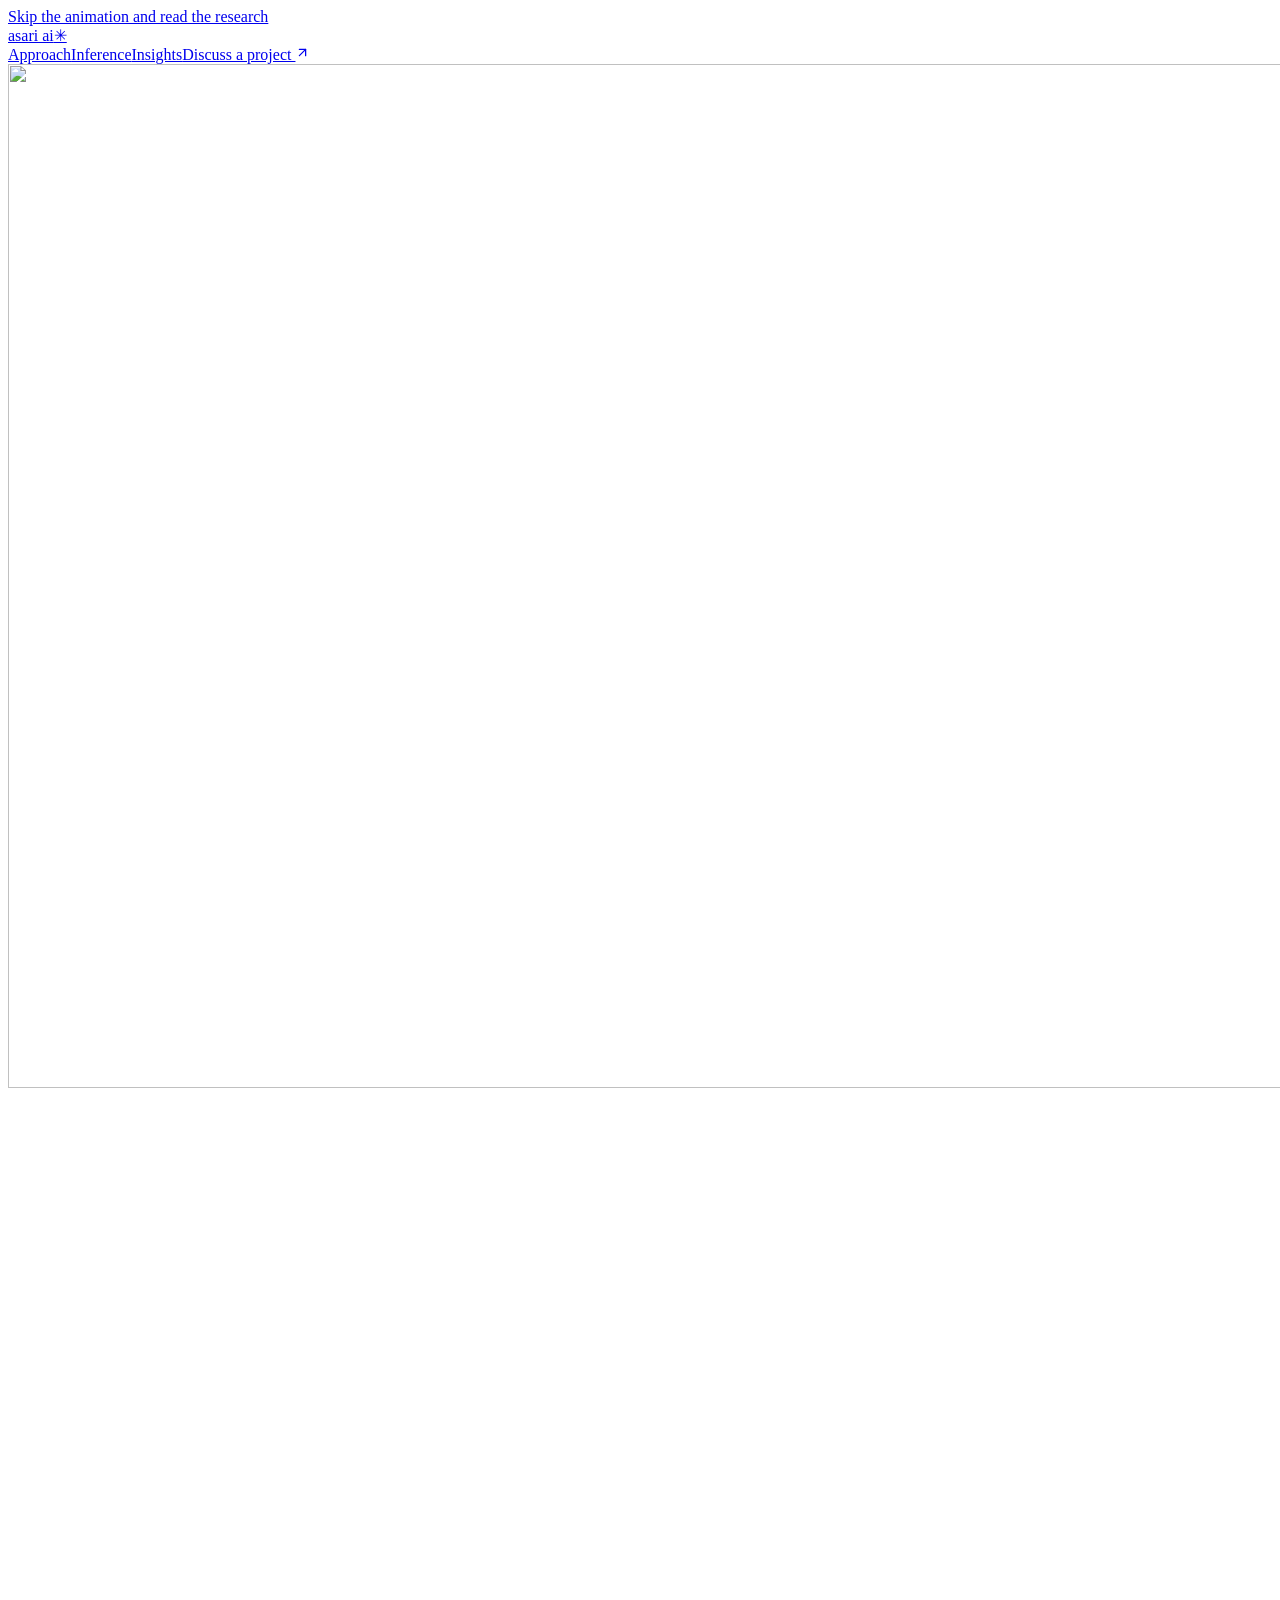
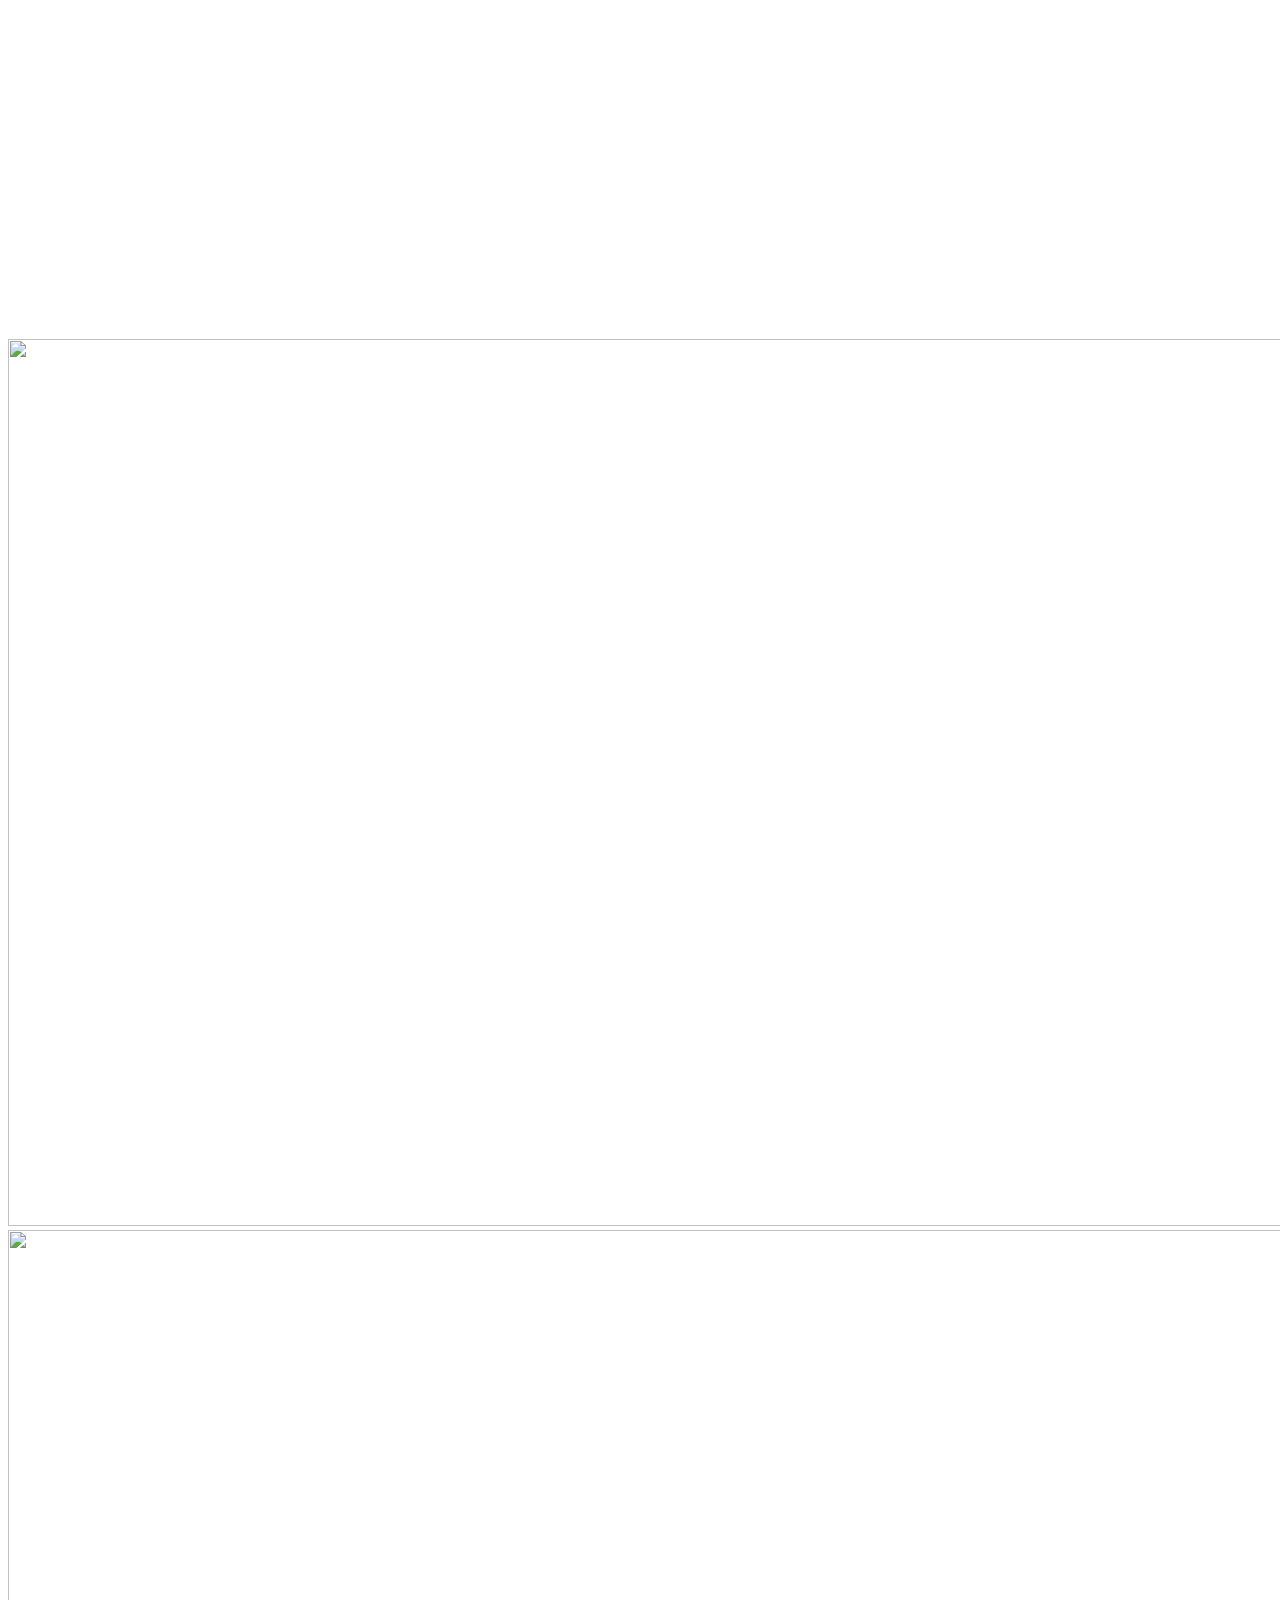
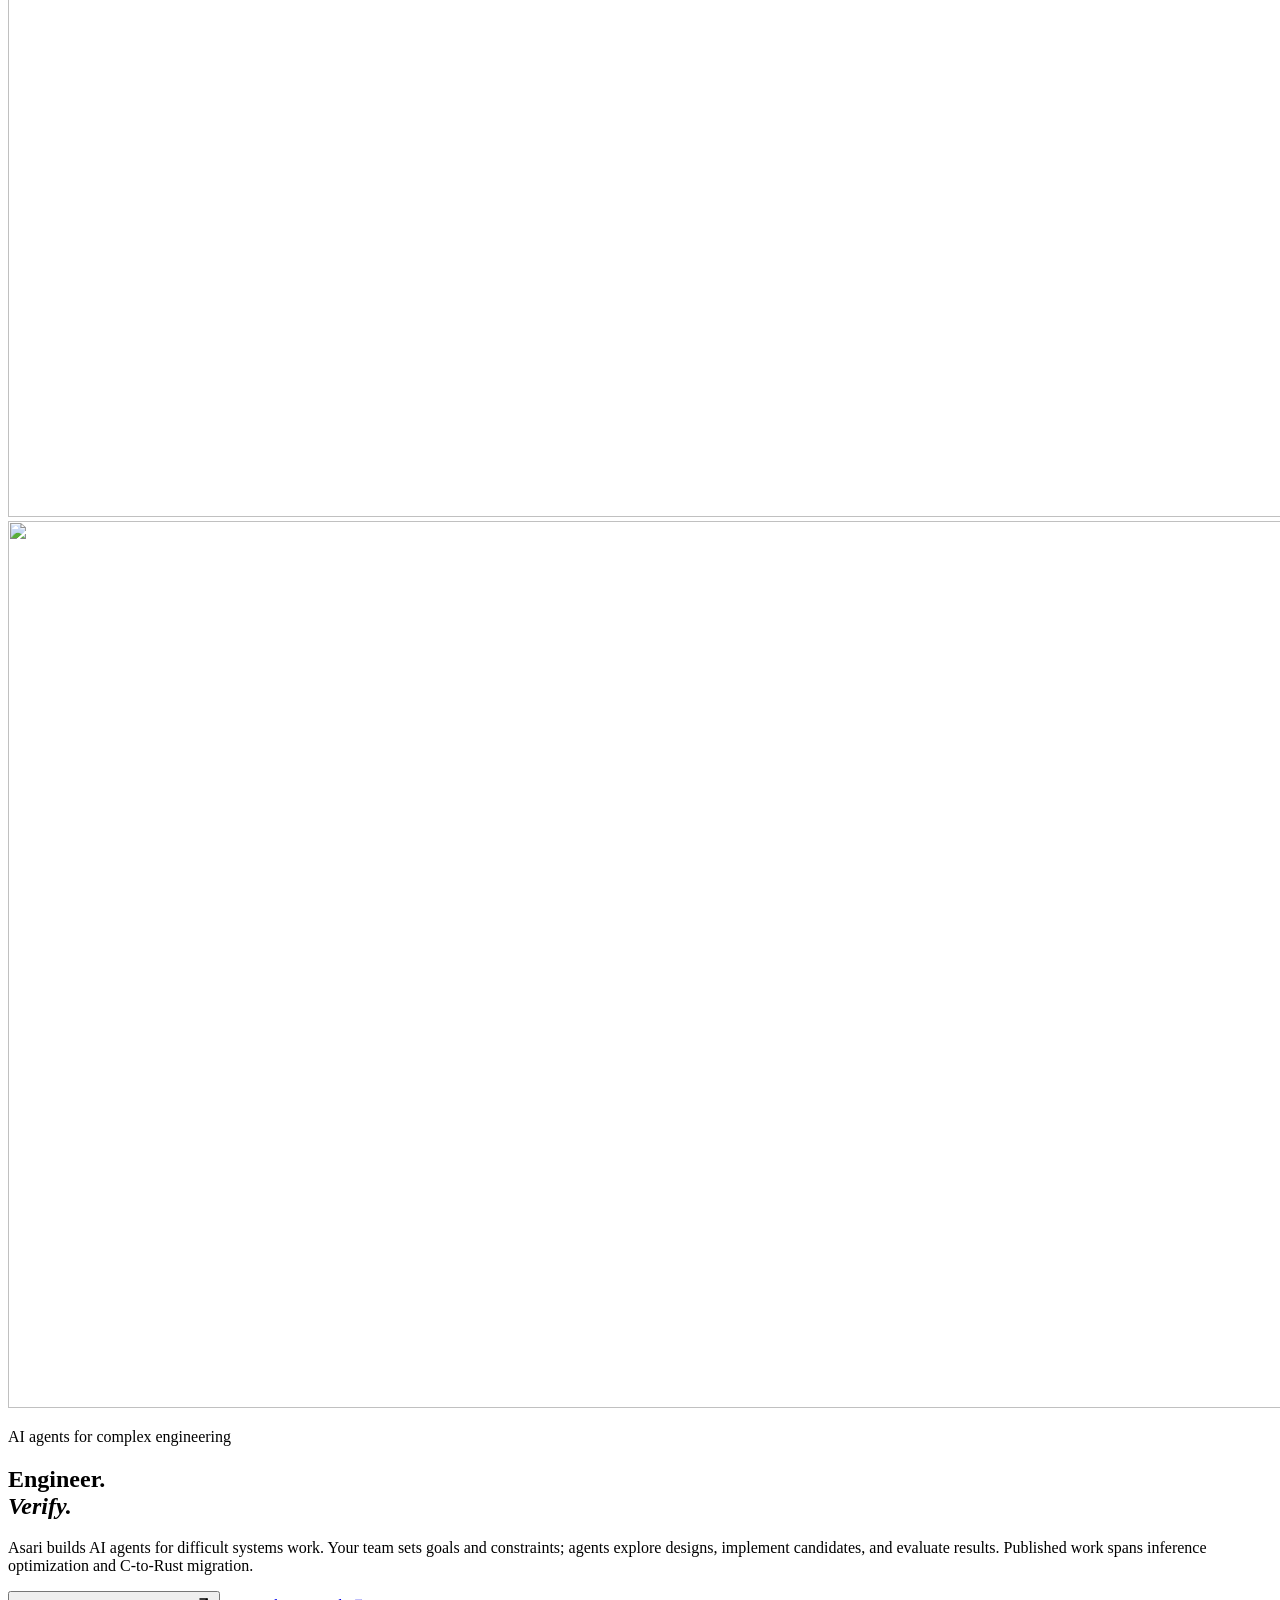
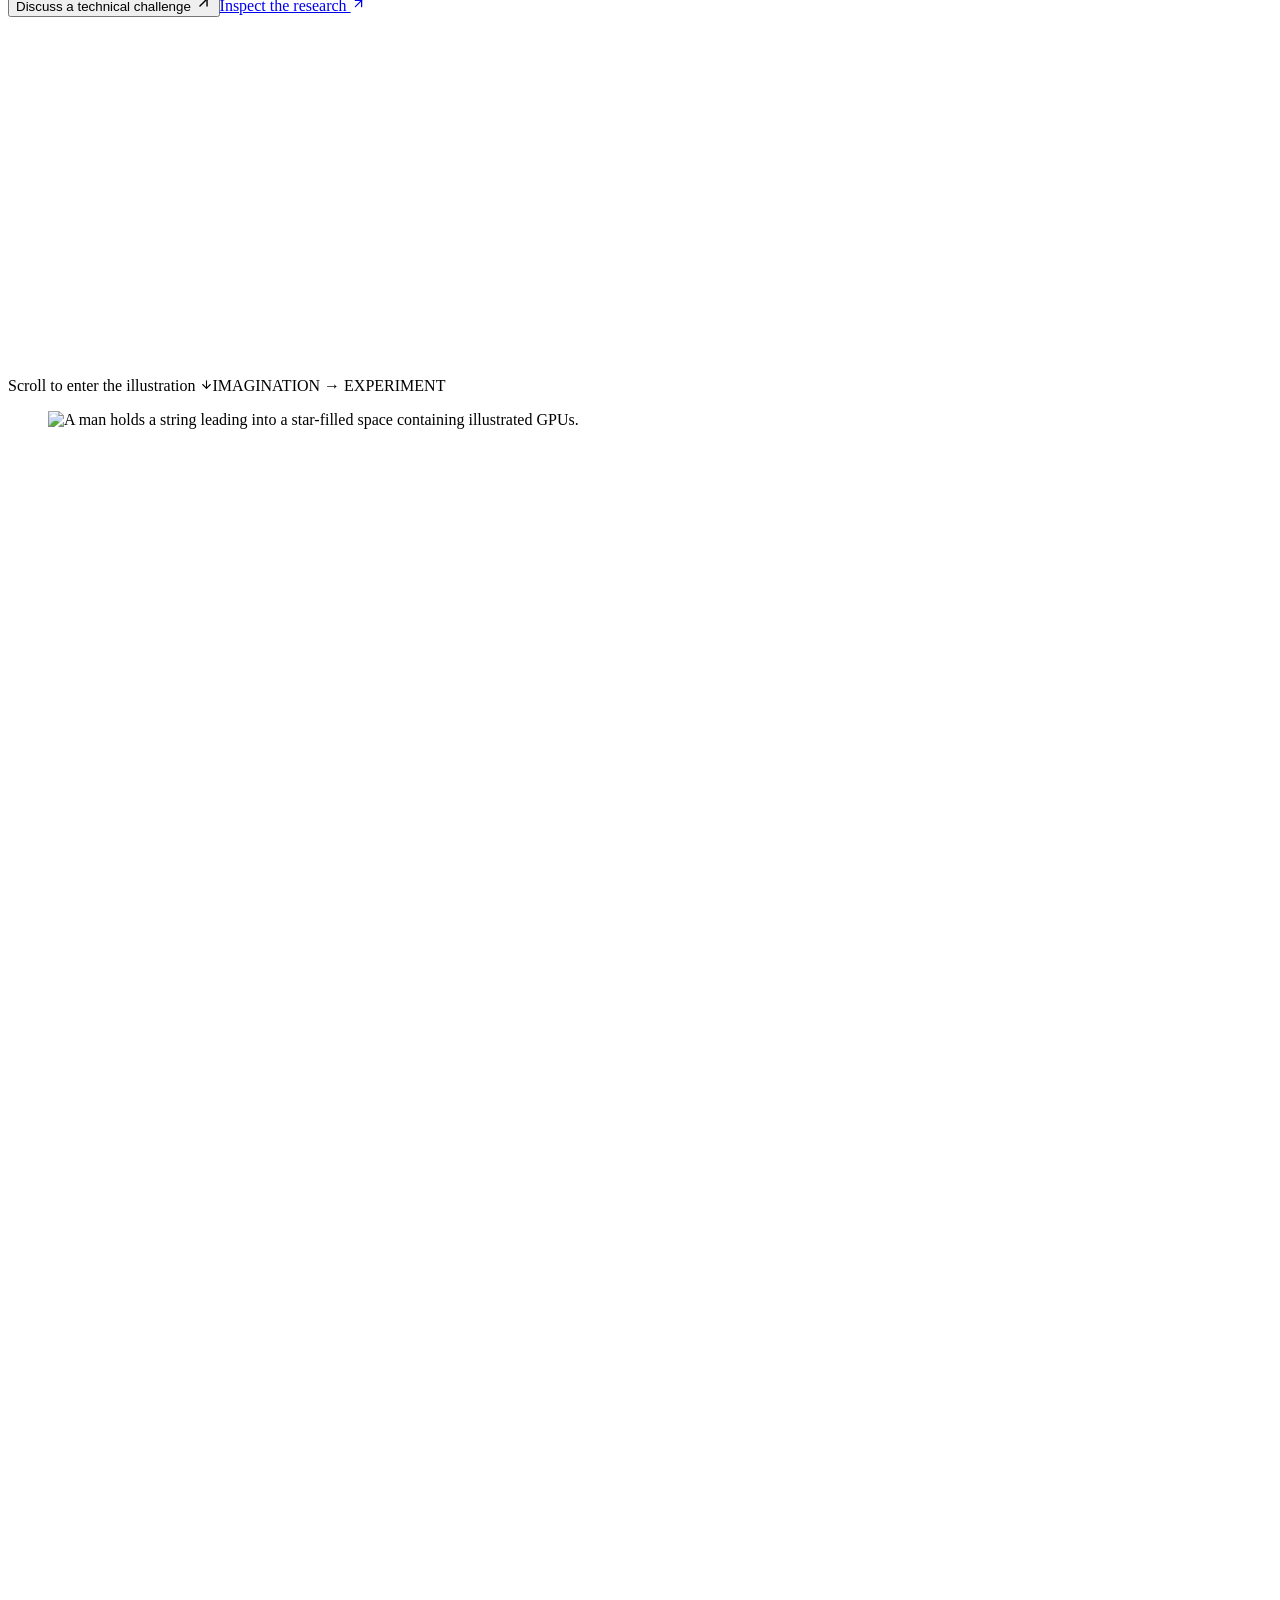
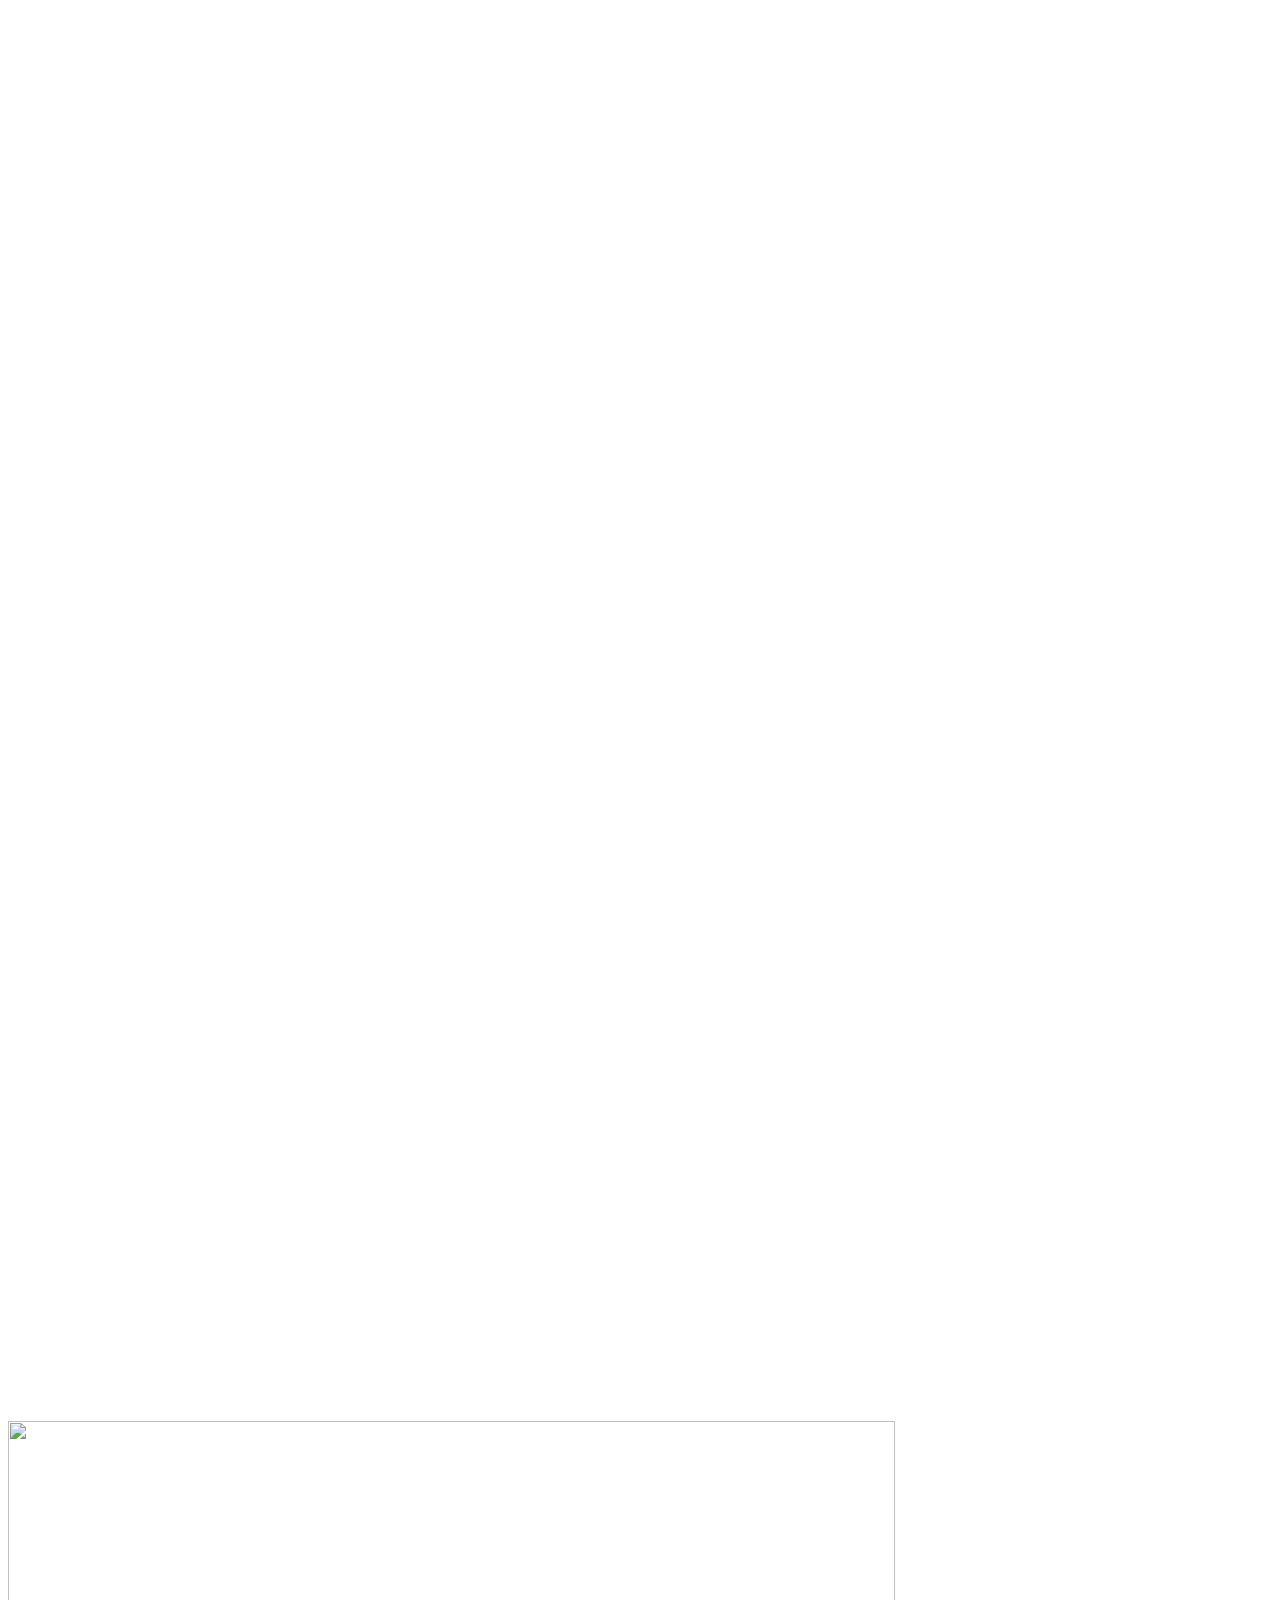
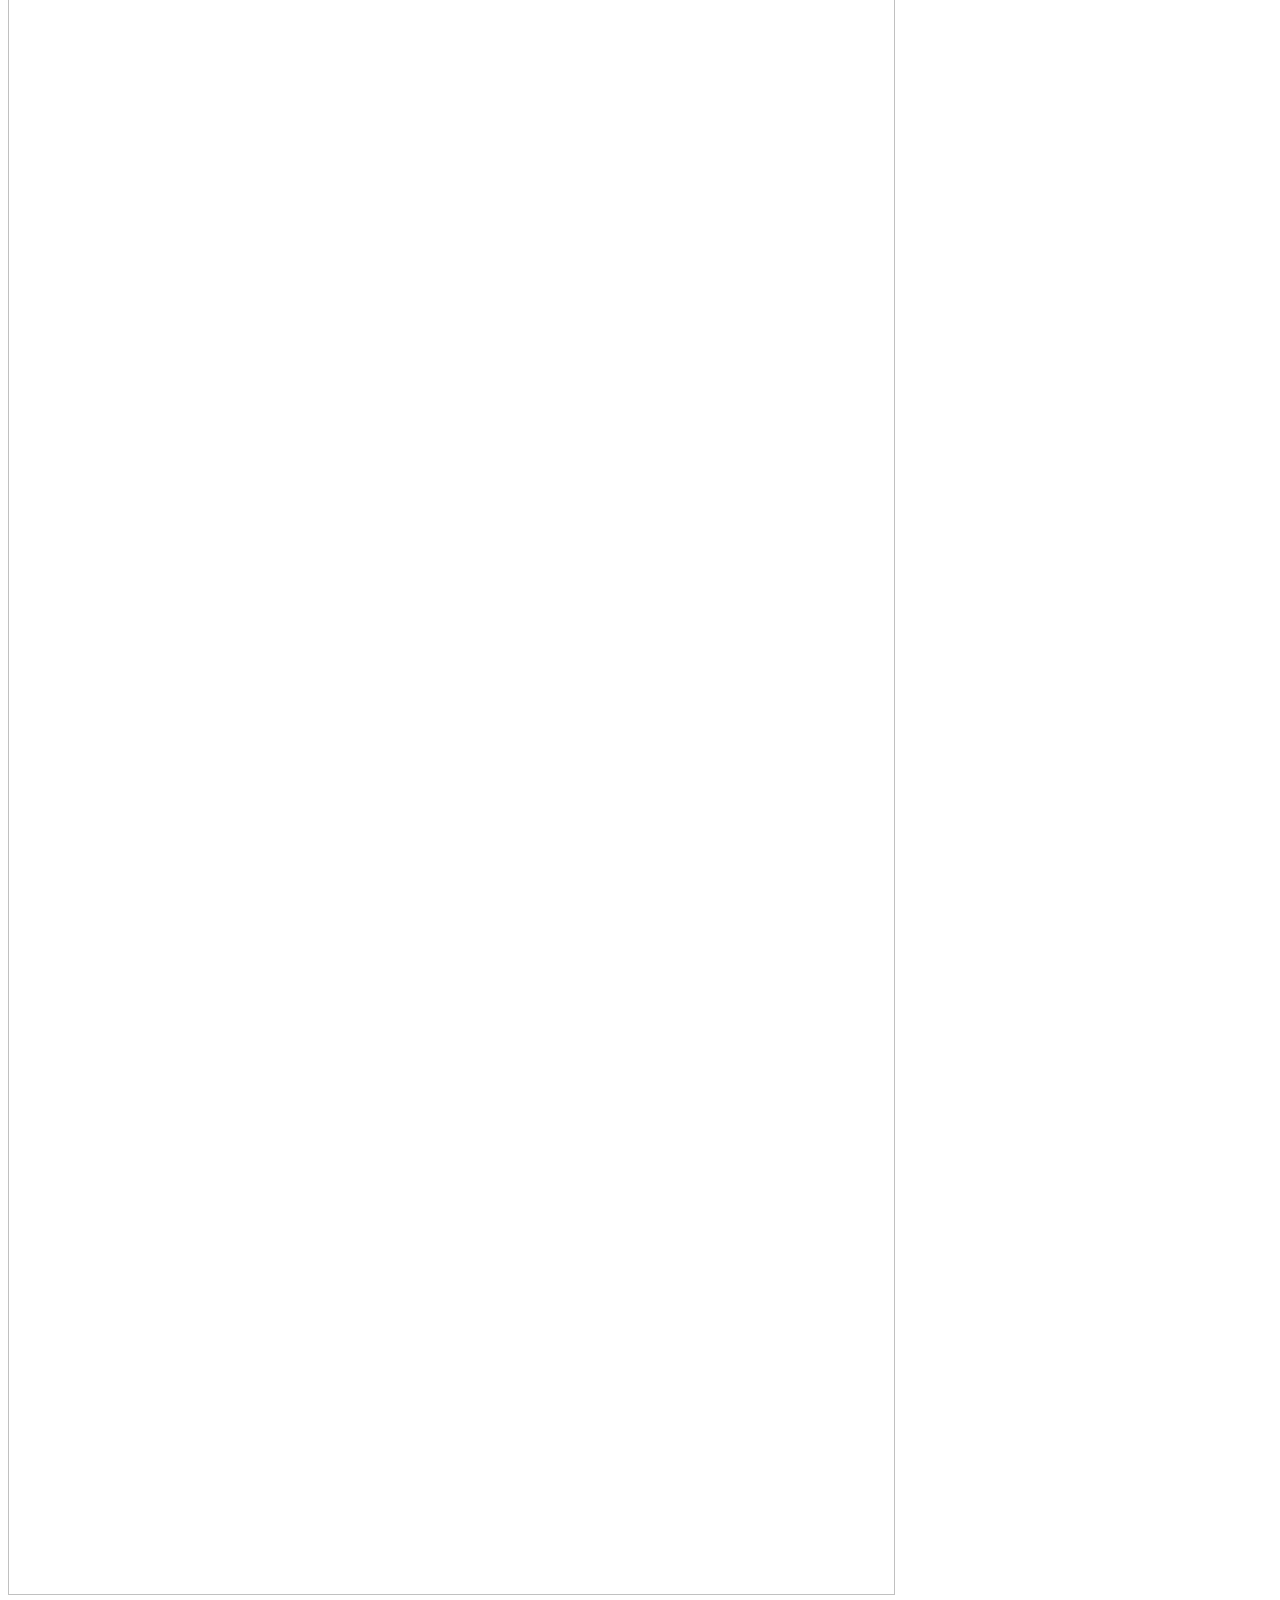
==== commit b414630d: "Remove GPU assembly captions and Asari field notes label" ====
--- a/index.html
+++ b/index.html
@@ -1,2 +1,2 @@
-<!DOCTYPE html><html lang="en"><head><meta charSet="utf-8"/><meta name="viewport" content="width=device-width, initial-scale=1"/><link rel="stylesheet" href="/asari-website-proposal/_next/static/css/index.CP9dry4q.css" data-rsc-css-href="/asari-website-proposal/_next/static/css/index.CP9dry4q.css" data-precedence="vite-rsc/importer-resources"/><link rel="modulepreload" fetchPriority="low" href="/asari-website-proposal/_next/static/chunks/index-BHtUFBwB.js"/><script src="/asari-website-proposal/_next/static/chunks/rolldown-runtime-B58o_Kmr.js" type="module" async=""></script><script src="/asari-website-proposal/_next/static/chunks/framework-BAuWDTJC.js" type="module" async=""></script><link rel="modulepreload" href="/asari-website-proposal/_next/static/chunks/layout-segment-context-Cq_VARoo.js" crossorigin=""/><link rel="modulepreload" href="/asari-website-proposal/_next/static/chunks/page-BFb0jF7C.js" crossorigin=""/><title>Asari AI — Engineering agents</title><meta name="description" content="AI agents for difficult systems work. Explore Asari’s published inference optimization, C-to-Rust migration, and agent-search research."/><meta name="robots" content="noindex, nofollow"/><link rel="icon" href="/asari-website-proposal/asari-logo.svg" type="image/svg+xml"/><link rel="icon" href="/asari-website-proposal/asari-icon.png" type="image/png" sizes="32x32"/><link rel="apple-touch-icon" href="/asari-website-proposal/asari-apple-icon.png"/><script>Object.assign(((self[Symbol.for("vinext.navigationRuntime")]??={bootstrap:{routeManifest:null},functions:{}}).bootstrap.rsc??={rsc:[]}),{params:{},nav:{"pathname":"/","searchParams":[]}})</script><link rel="modulepreload" href="/asari-website-proposal/_next/static/chunks/index-BHtUFBwB.js" />
-</head><body><div class="site  "><a href="#research" class="skip-link">Skip the animation and read the research</a><header class="site-header"><a href="#flight" class="wordmark" aria-label="Asari AI, beginning of story">asari ai<span class="brand-spark">✳</span></a><nav aria-label="Main navigation"><a href="#flight">Approach</a><a href="#inference">Inference</a><a href="/asari-website-proposal/insights/">Insights</a><a class="contact-link" href="#contact">Discuss a project <svg xmlns="http://www.w3.org/2000/svg" width="15" height="15" viewBox="0 0 24 24" fill="none" stroke="currentColor" stroke-width="2" stroke-linecap="round" stroke-linejoin="round" class="lucide lucide-arrow-up-right" aria-hidden="true"><path d="M7 7h10v10"></path><path d="M7 17 17 7"></path></svg></a></nav></header><div class="reading-line" aria-hidden="true"></div><main><section class="flight-journey" id="flight" aria-label="From imagination to a tested idea"><div class="scene-pin flight-pin"><div class="sky" aria-hidden="true"><div class="sky-grain"></div><i class="star" style="left:9%;top:7%;width:3px;height:3px"></i><i class="star" style="left:46%;top:30%;width:1px;height:1px"></i><i class="star" style="left:83%;top:53%;width:1px;height:1px"></i><i class="star" style="left:20%;top:76%;width:1px;height:1px"></i><i class="star" style="left:57%;top:99%;width:1px;height:1px"></i><i class="star" style="left:94%;top:22%;width:3px;height:3px"></i><i class="star" style="left:31%;top:45%;width:1px;height:1px"></i><i class="star" style="left:68%;top:68%;width:1px;height:1px"></i><i class="star" style="left:5%;top:91%;width:1px;height:1px"></i><i class="star" style="left:42%;top:14%;width:1px;height:1px"></i><i class="star" style="left:79%;top:37%;width:3px;height:3px"></i><i class="star" style="left:16%;top:60%;width:1px;height:1px"></i><i class="star" style="left:53%;top:83%;width:1px;height:1px"></i><i class="star" style="left:90%;top:6%;width:1px;height:1px"></i><i class="star" style="left:27%;top:29%;width:1px;height:1px"></i><i class="star" style="left:64%;top:52%;width:3px;height:3px"></i><i class="star" style="left:1%;top:75%;width:1px;height:1px"></i><i class="star" style="left:38%;top:98%;width:1px;height:1px"></i><i class="star" style="left:75%;top:21%;width:1px;height:1px"></i><i class="star" style="left:12%;top:44%;width:1px;height:1px"></i><i class="star" style="left:49%;top:67%;width:3px;height:3px"></i><i class="star" style="left:86%;top:90%;width:1px;height:1px"></i><i class="star" style="left:23%;top:13%;width:1px;height:1px"></i><i class="star" style="left:60%;top:36%;width:1px;height:1px"></i><i class="star" style="left:97%;top:59%;width:1px;height:1px"></i><i class="star" style="left:34%;top:82%;width:3px;height:3px"></i></div><div class="tunnel-camera" aria-hidden="true"><img src="/asari-website-proposal/wind-tunnel-hd.webp" alt="" width="1536" height="1024" loading="lazy" fetchPriority="high" decoding="async" data-nimg="1"/><svg class="wind-streams" viewBox="0 0 1536 1024" fill="none" aria-hidden="true"><defs><linearGradient id="wind-trail-tone"><stop stop-color="#86bbd7" stop-opacity=".1"></stop><stop offset=".35" stop-color="#c9efff"></stop><stop offset=".8" stop-color="#d9f4ff"></stop><stop offset="1" stop-color="#97c7e0" stop-opacity=".15"></stop></linearGradient></defs><path d="M746 412 C815 438 878 427 934 411 S1079 370 1125 386 S1177 437 1240 435 L1280 434" pathLength="1000" class="wind-trail" style="animation-delay:0s;animation-duration:4.8s"></path><path d="M746 426 C823 445 878 437 938 426 S1079 389 1127 401 S1182 445 1240 443 L1280 442" pathLength="1000" class="wind-trail" style="animation-delay:-0.71s;animation-duration:5.08s"></path><path d="M746 440 C830 450 898 445 953 440 S1085 422 1130 430 S1186 451 1240 451 L1280 451" pathLength="1000" class="wind-trail" style="animation-delay:-1.42s;animation-duration:5.359999999999999s"></path><path d="M746 454 C830 454 900 454 962 454 S1080 453 1132 455 S1190 461 1240 460 L1280 460" pathLength="1000" class="wind-trail" style="animation-delay:-2.13s;animation-duration:5.64s"></path><path d="M746 468 C822 456 884 467 944 481 S1082 512 1127 497 S1180 466 1240 468 L1280 469" pathLength="1000" class="wind-trail" style="animation-delay:-2.84s;animation-duration:5.92s"></path><path d="M746 482 C818 460 875 481 937 498 S1076 539 1127 517 S1175 475 1240 477 L1280 478" pathLength="1000" class="wind-trail" style="animation-delay:-3.55s;animation-duration:6.2s"></path></svg></div><div class="opening-wash" aria-hidden="true"></div><div class="aircraft" aria-hidden="true"><div class="aircraft-rig"><img src="/asari-website-proposal/paper-aircraft-hd.webp" alt="" width="1774" height="887" loading="lazy" decoding="async" class="plane-body" data-nimg="1"/><img src="/asari-website-proposal/paper-aircraft-hd.webp" alt="" width="1774" height="887" loading="lazy" decoding="async" class="plane-wing upper-wing" data-nimg="1"/><img src="/asari-website-proposal/paper-aircraft-hd.webp" alt="" width="1774" height="887" loading="lazy" decoding="async" class="plane-wing lower-wing" data-nimg="1"/></div></div><div class="opening-copy"><p class="eyebrow"><span></span> AI agents for complex engineering</p><h1>Engineer.<br/><em>Verify.</em></h1><p class="opening-description">Asari builds AI agents for difficult systems work. Your team sets goals and constraints; agents explore designs, implement candidates, and evaluate results. Published work spans inference optimization and C-to-Rust migration.</p><div class="opening-actions"><button type="button" tabindex="0" data-slot="button" class="group/button inline-flex shrink-0 items-center justify-center rounded-lg border border-transparent bg-clip-padding text-sm font-medium whitespace-nowrap transition-all outline-none select-none focus-visible:border-ring focus-visible:ring-3 focus-visible:ring-ring/50 active:not-aria-[haspopup]:translate-y-px disabled:pointer-events-none disabled:opacity-50 aria-invalid:border-destructive aria-invalid:ring-3 aria-invalid:ring-destructive/20 dark:aria-invalid:border-destructive/50 dark:aria-invalid:ring-destructive/40 [&amp;_svg]:pointer-events-none [&amp;_svg]:shrink-0 [&amp;_svg:not([class*=&#x27;size-&#x27;])]:size-4 hover:bg-muted hover:text-foreground aria-expanded:bg-muted aria-expanded:text-foreground dark:hover:bg-muted/50 h-8 gap-1.5 px-2.5 has-data-[icon=inline-end]:pr-2 has-data-[icon=inline-start]:pl-2 enter-button">Discuss a technical challenge <svg xmlns="http://www.w3.org/2000/svg" width="17" height="17" viewBox="0 0 24 24" fill="none" stroke="currentColor" stroke-width="2" stroke-linecap="round" stroke-linejoin="round" class="lucide lucide-arrow-up-right" aria-hidden="true"><path d="M7 7h10v10"></path><path d="M7 17 17 7"></path></svg></button><a class="results-link" href="#research">Inspect the research <svg xmlns="http://www.w3.org/2000/svg" width="15" height="15" viewBox="0 0 24 24" fill="none" stroke="currentColor" stroke-width="2" stroke-linecap="round" stroke-linejoin="round" class="lucide lucide-arrow-up-right" aria-hidden="true"><path d="M7 7h10v10"></path><path d="M7 17 17 7"></path></svg></a></div></div><article class="story-panel flight-panel" data-panel="true" data-from="0.19" data-to="0.49" data-scene="flight" style="opacity:0"><p class="eyebrow">01 / EXPLORE</p><h2>Explore.<br/><em>Construct.</em></h2><p class="story-copy">Your team defines the objective and resolves critical design choices. Agents investigate alternatives, implement candidates, and test them against the requirements.</p><div class="chapter-rule"></div><span class="margin-note">Human direction. Agent exploration.</span></article><article class="story-panel flight-panel" data-panel="true" data-from="0.54" data-to="1.01" data-scene="flight" style="opacity:0"><p class="eyebrow">02 / VERIFY</p><h2>Measure.<br/><em>Check. Refine.</em></h2><p class="story-copy">In our inference work, agents measure performance and check output distributions against a baseline. Findings from experiments inform the next search.</p><div class="chapter-rule"></div><span class="margin-note">Verification is specific to the task.</span></article><div class="scene-footer" aria-hidden="true"><span>ASARI FIELD NOTES / <!-- -->01</span><span>Scroll to <!-- -->enter the illustration<!-- --> <svg xmlns="http://www.w3.org/2000/svg" width="13" height="13" viewBox="0 0 24 24" fill="none" stroke="currentColor" stroke-width="2" stroke-linecap="round" stroke-linejoin="round" class="lucide lucide-arrow-down" aria-hidden="true"><path d="M12 5v14"></path><path d="m19 12-7 7-7-7"></path></svg></span><span class="scene-coordinate">IMAGINATION → EXPERIMENT</span></div></div></section><section class="gpu-space-journey" id="inference" aria-label="Enter the inference system"><div class="gpu-space-pin"><div class="gpu-sky-expansion" aria-hidden="true"></div><figure class="gpu-space-art"><img src="/asari-website-proposal/performance-workshop-hd.webp" alt="A man holds a string leading into a star-filled space containing illustrated GPUs." width="1536" height="1024" loading="lazy" decoding="async" data-nimg="1"/></figure><figure class="gpu-space-trio" aria-hidden="true" style="clip-path:polygon(45% 15.2%,56.5% 8.2%,61.1% 10.5%,61.1% 13.7%,65.2% 12%,69.3% 14.4%,69.3% 17%,70.6% 15.5%,75.2% 18.2%,75.2% 25.1%,65.2% 33%,60% 29.5%,59% 28.5%,54.3% 25%,50.5% 24.8%,45% 21.3%)"><img src="/asari-website-proposal/performance-workshop-hd.webp" alt="" width="1536" height="1024" loading="lazy" decoding="async" data-nimg="1"/></figure><figure class="gpu-space-unit" aria-hidden="true" style="clip-path:polygon(86.45833333333334% 49.12109375%,84.748046875% 50.7568359375%,83.330078125% 52.2568359375%,81.94856770833333% 53.62988281249999%,80.671875% 54.8955078125%,79.50260416666667% 56.07324218750001%,78.37825520833334% 57.16113281250001%,77.30078125% 58.1689453125%,76.39778645833334% 59.1552734375%,75.48046875% 60.06347656249999%,74.55078125% 60.892578125%,73.79427083333333% 61.74609375%,72.90494791666666% 62.462890625%,72.1875% 63.22753906250001%,71.46028645833334% 63.9365234375%,70.78190104166667% 64.634765625%,70.09440104166667% 65.283203125%,69.45572916666666% 65.9326171875%,68.80859375% 66.537109375%,68.15494791666666% 67.095703125%,67.59895833333333% 67.728515625%,66.98307291666666% 68.2646484375%,66.458984375% 68.888671875%,65.87760416666667% 69.4150390625%,65.2890625% 69.90625%,64.78385416666667% 70.50390625%,64.224609375% 71.0009765625%,63.69856770833333% 71.541015625%,63.16341145833334% 72.0537109375%,62.619140625% 72.5380859375%,62.13867187500001% 73.15625%,61.608723958333336% 73.66796875%,61.067708333333336% 74.154296875%,60.516276041666664% 74.6142578125%,59.984375% 75.1337890625%,59.46614583333333% 75.7177734375%,58.90690104166666% 76.1875%,58.35807291666667% 76.72265625%,57.794270833333336% 77.2333984375%,57.23437500000001% 77.810546875%,56.67252604166667% 78.45703125%,56.07421874999999% 78.984375%,55.471354166666664% 79.5791015625%,54.847005208333336% 80.146484375%,54.2109375% 80.78125%,53.55078125% 81.38671875%,52.87565104166666% 82.1552734375%,52.16731770833333% 82.794921875%,51.432291666666664% 83.49609375%,50.665364583333336% 84.2587890625%,49.861328125% 85.0791015625%,49.02018229166667% 85.857421875%,48.126953125% 86.7841796875%,47.19010416666667% 87.662109375%,46.18684895833333% 88.677734375%,45.119791666666664% 89.7314453125%,43.580078125% 93.078125%,42.304036458333336% 94.2578125%,40.90625000000001% 95.6357421875%,39.507161458333336% 96.6474609375%,38.4765625% 96.037109375%,37.46028645833333% 95.3759765625%,36.54557291666667% 94.40234375%,35.504557291666664% 93.8203125%,34.47265625% 93.18359375%,33.417317708333336% 92.576171875%,32.37044270833333% 91.912109375%,31.295572916666664% 91.271484375%,30.188802083333332% 90.6484375%,29.087890625% 89.9609375%,28.037760416666668% 89.1357421875%,26.865885416666668% 88.46484375%,25.65234375% 87.791015625%,24.395182291666664% 87.10546875%,23.189453125% 86.2734375%,21.890625% 85.4873046875%,20.544921875% 84.671875%,19.151041666666668% 83.8193359375%,17.707682291666668% 82.921875%,16.21484375% 81.970703125%,14.671223958333332% 80.95703125%,12.905598958333334% 80.0107421875%,10.850911458333332% 79.1396484375%,9.031901041666666% 77.9384765625%,8.907552083333332% 75.54296875%,8.841145833333334% 73.166015625%,8.832682291666666% 70.8115234375%,8.880859375% 68.482421875%,8.921223958333334% 66.20703125%,8.761718750000002% 64.044921875%,8.778645833333334% 61.84765625000001%,8.780598958333334% 59.68359375%,8.766276041666666% 57.546875%,8.735026041666666% 55.4287109375%,9.075520833333334% 53.28515625%,11.544921875000002% 51.08007812499999%,14.2578125% 49.12109375%,16.294921875% 47.3955078125%,18.040364583333336% 45.837890625%,19.684895833333336% 44.4306640625%,21.030598958333332% 43.1171875%,22.462239583333332% 41.9462890625%,23.783854166666664% 40.8720703125%,24.9296875% 39.8515625%,26.026692708333332% 38.91015625%,27.072916666666664% 38.037109375%,27.94401041666667% 37.1611328125%,28.887369791666668% 36.3935546875%,29.778645833333332% 35.6669921875%,30.55859375% 34.9345703125%,31.346354166666668% 34.2626953125%,32.08268229166667% 33.607421875%,32.770182291666664% 32.958984375%,33.51953125% 32.4130859375%,34.1640625% 31.8134765625%,34.76236979166667% 31.203125%,35.472005208333336% 30.7509765625%,36.032552083333336% 30.1640625%,36.649739583333336% 29.67578125%,37.224609375% 29.1611328125%,37.805989583333336% 28.681640625%,38.34765625% 28.166015625%,38.85481770833333% 27.608398437499996%,39.455078125% 27.2294921875%,39.97851562500001% 26.730468750000004%,40.51106770833333% 26.259765624999996%,41.015625% 25.736328125000004%,41.599609375% 25.4033203125%,42.12239583333333% 24.93359375%,42.624348958333336% 24.4033203125%,43.139322916666664% 23.896484375%,43.667317708333336% 23.4140625%,44.20703125% 22.9560546875%,44.75911458333333% 22.5244140625%,45.30078125000001% 22.0263671875%,45.857421875% 21.552734375%,46.427734375% 21.10546875%,46.982421875% 20.494140625%,47.57096354166667% 20.00390625%,48.176432291666664% 19.541015625%,48.78125% 18.9130859375%,49.40950520833333% 18.3134765625%,50.061197916666664% 17.7431640625%,50.73763020833334% 17.3017578125%,51.432291666666664% 16.6015625%,52.15625000000001% 15.935546875%,52.9140625% 15.2099609375%,53.703776041666664% 14.5224609375%,54.525390625% 13.877929687500002%,55.3984375% 13.0859375%,56.322265625% 12.24609375%,57.286458333333336% 11.458984375%,58.34114583333333% 10.4462890625%,59.4453125% 9.498046875%,60.660807291666664% 8.33984375%,62.072916666666664% 6.712890624999999%,63.490885416666664% 5.453125%,65.0546875% 4.0224609375%,66.462890625% 3.4013671875%,67.54427083333333% 3.9052734375%,68.61979166666666% 4.466796875%,69.75651041666667% 4.919921875%,70.89192708333334% 5.4365234375%,72.06184895833333% 5.9384765625%,73.23046875% 6.509765625%,74.478515625% 6.998046875%,75.685546875% 7.637695312499999%,76.97786458333334% 8.208984375%,78.31705729166667% 8.7939453125%,79.75260416666666% 9.333984375%,81.14388020833333% 10.037109375%,82.634765625% 10.7109375%,84.17903645833333% 11.4306640625%,85.77734375% 12.2041015625%,87.484375% 12.9873046875%,89.248046875% 13.847656250000002%,91.23763020833334% 14.6484375%,93.23177083333333% 15.607421875%,94.11523437499999% 17.5478515625%,94.06966145833334% 20.142578125%,94.01757812499999% 22.662109375%,93.96223958333333% 25.1103515625%,93.97005208333334% 27.461914062499996%,93.859375% 29.81640625%,93.81705729166666% 32.0859375%,93.72265624999999% 34.330078125%,93.76692708333333% 36.490234375%,93.76302083333333% 38.6376953125%,93.58138020833334% 40.7978515625%,91.47265625% 43.2060546875%,90.47591145833334% 45.2822265625%,88.58658854166667% 47.296875%)"><img src="/asari-website-proposal/gpu-module-hd.webp" alt="" width="1536" height="1024" loading="eager" decoding="async" data-nimg="1"/></figure><figure class="gpu-space-unit" aria-hidden="true" style="clip-path:polygon(86.45833333333334% 49.12109375%,84.748046875% 50.7568359375%,83.330078125% 52.2568359375%,81.94856770833333% 53.62988281249999%,80.671875% 54.8955078125%,79.50260416666667% 56.07324218750001%,78.37825520833334% 57.16113281250001%,77.30078125% 58.1689453125%,76.39778645833334% 59.1552734375%,75.48046875% 60.06347656249999%,74.55078125% 60.892578125%,73.79427083333333% 61.74609375%,72.90494791666666% 62.462890625%,72.1875% 63.22753906250001%,71.46028645833334% 63.9365234375%,70.78190104166667% 64.634765625%,70.09440104166667% 65.283203125%,69.45572916666666% 65.9326171875%,68.80859375% 66.537109375%,68.15494791666666% 67.095703125%,67.59895833333333% 67.728515625%,66.98307291666666% 68.2646484375%,66.458984375% 68.888671875%,65.87760416666667% 69.4150390625%,65.2890625% 69.90625%,64.78385416666667% 70.50390625%,64.224609375% 71.0009765625%,63.69856770833333% 71.541015625%,63.16341145833334% 72.0537109375%,62.619140625% 72.5380859375%,62.13867187500001% 73.15625%,61.608723958333336% 73.66796875%,61.067708333333336% 74.154296875%,60.516276041666664% 74.6142578125%,59.984375% 75.1337890625%,59.46614583333333% 75.7177734375%,58.90690104166666% 76.1875%,58.35807291666667% 76.72265625%,57.794270833333336% 77.2333984375%,57.23437500000001% 77.810546875%,56.67252604166667% 78.45703125%,56.07421874999999% 78.984375%,55.471354166666664% 79.5791015625%,54.847005208333336% 80.146484375%,54.2109375% 80.78125%,53.55078125% 81.38671875%,52.87565104166666% 82.1552734375%,52.16731770833333% 82.794921875%,51.432291666666664% 83.49609375%,50.665364583333336% 84.2587890625%,49.861328125% 85.0791015625%,49.02018229166667% 85.857421875%,48.126953125% 86.7841796875%,47.19010416666667% 87.662109375%,46.18684895833333% 88.677734375%,45.119791666666664% 89.7314453125%,43.580078125% 93.078125%,42.304036458333336% 94.2578125%,40.90625000000001% 95.6357421875%,39.507161458333336% 96.6474609375%,38.4765625% 96.037109375%,37.46028645833333% 95.3759765625%,36.54557291666667% 94.40234375%,35.504557291666664% 93.8203125%,34.47265625% 93.18359375%,33.417317708333336% 92.576171875%,32.37044270833333% 91.912109375%,31.295572916666664% 91.271484375%,30.188802083333332% 90.6484375%,29.087890625% 89.9609375%,28.037760416666668% 89.1357421875%,26.865885416666668% 88.46484375%,25.65234375% 87.791015625%,24.395182291666664% 87.10546875%,23.189453125% 86.2734375%,21.890625% 85.4873046875%,20.544921875% 84.671875%,19.151041666666668% 83.8193359375%,17.707682291666668% 82.921875%,16.21484375% 81.970703125%,14.671223958333332% 80.95703125%,12.905598958333334% 80.0107421875%,10.850911458333332% 79.1396484375%,9.031901041666666% 77.9384765625%,8.907552083333332% 75.54296875%,8.841145833333334% 73.166015625%,8.832682291666666% 70.8115234375%,8.880859375% 68.482421875%,8.921223958333334% 66.20703125%,8.761718750000002% 64.044921875%,8.778645833333334% 61.84765625000001%,8.780598958333334% 59.68359375%,8.766276041666666% 57.546875%,8.735026041666666% 55.4287109375%,9.075520833333334% 53.28515625%,11.544921875000002% 51.08007812499999%,14.2578125% 49.12109375%,16.294921875% 47.3955078125%,18.040364583333336% 45.837890625%,19.684895833333336% 44.4306640625%,21.030598958333332% 43.1171875%,22.462239583333332% 41.9462890625%,23.783854166666664% 40.8720703125%,24.9296875% 39.8515625%,26.026692708333332% 38.91015625%,27.072916666666664% 38.037109375%,27.94401041666667% 37.1611328125%,28.887369791666668% 36.3935546875%,29.778645833333332% 35.6669921875%,30.55859375% 34.9345703125%,31.346354166666668% 34.2626953125%,32.08268229166667% 33.607421875%,32.770182291666664% 32.958984375%,33.51953125% 32.4130859375%,34.1640625% 31.8134765625%,34.76236979166667% 31.203125%,35.472005208333336% 30.7509765625%,36.032552083333336% 30.1640625%,36.649739583333336% 29.67578125%,37.224609375% 29.1611328125%,37.805989583333336% 28.681640625%,38.34765625% 28.166015625%,38.85481770833333% 27.608398437499996%,39.455078125% 27.2294921875%,39.97851562500001% 26.730468750000004%,40.51106770833333% 26.259765624999996%,41.015625% 25.736328125000004%,41.599609375% 25.4033203125%,42.12239583333333% 24.93359375%,42.624348958333336% 24.4033203125%,43.139322916666664% 23.896484375%,43.667317708333336% 23.4140625%,44.20703125% 22.9560546875%,44.75911458333333% 22.5244140625%,45.30078125000001% 22.0263671875%,45.857421875% 21.552734375%,46.427734375% 21.10546875%,46.982421875% 20.494140625%,47.57096354166667% 20.00390625%,48.176432291666664% 19.541015625%,48.78125% 18.9130859375%,49.40950520833333% 18.3134765625%,50.061197916666664% 17.7431640625%,50.73763020833334% 17.3017578125%,51.432291666666664% 16.6015625%,52.15625000000001% 15.935546875%,52.9140625% 15.2099609375%,53.703776041666664% 14.5224609375%,54.525390625% 13.877929687500002%,55.3984375% 13.0859375%,56.322265625% 12.24609375%,57.286458333333336% 11.458984375%,58.34114583333333% 10.4462890625%,59.4453125% 9.498046875%,60.660807291666664% 8.33984375%,62.072916666666664% 6.712890624999999%,63.490885416666664% 5.453125%,65.0546875% 4.0224609375%,66.462890625% 3.4013671875%,67.54427083333333% 3.9052734375%,68.61979166666666% 4.466796875%,69.75651041666667% 4.919921875%,70.89192708333334% 5.4365234375%,72.06184895833333% 5.9384765625%,73.23046875% 6.509765625%,74.478515625% 6.998046875%,75.685546875% 7.637695312499999%,76.97786458333334% 8.208984375%,78.31705729166667% 8.7939453125%,79.75260416666666% 9.333984375%,81.14388020833333% 10.037109375%,82.634765625% 10.7109375%,84.17903645833333% 11.4306640625%,85.77734375% 12.2041015625%,87.484375% 12.9873046875%,89.248046875% 13.847656250000002%,91.23763020833334% 14.6484375%,93.23177083333333% 15.607421875%,94.11523437499999% 17.5478515625%,94.06966145833334% 20.142578125%,94.01757812499999% 22.662109375%,93.96223958333333% 25.1103515625%,93.97005208333334% 27.461914062499996%,93.859375% 29.81640625%,93.81705729166666% 32.0859375%,93.72265624999999% 34.330078125%,93.76692708333333% 36.490234375%,93.76302083333333% 38.6376953125%,93.58138020833334% 40.7978515625%,91.47265625% 43.2060546875%,90.47591145833334% 45.2822265625%,88.58658854166667% 47.296875%)"><img src="/asari-website-proposal/gpu-module-hd.webp" alt="" width="1536" height="1024" loading="eager" decoding="async" data-nimg="1"/></figure><figure class="gpu-space-unit" aria-hidden="true" style="clip-path:polygon(86.45833333333334% 49.12109375%,84.748046875% 50.7568359375%,83.330078125% 52.2568359375%,81.94856770833333% 53.62988281249999%,80.671875% 54.8955078125%,79.50260416666667% 56.07324218750001%,78.37825520833334% 57.16113281250001%,77.30078125% 58.1689453125%,76.39778645833334% 59.1552734375%,75.48046875% 60.06347656249999%,74.55078125% 60.892578125%,73.79427083333333% 61.74609375%,72.90494791666666% 62.462890625%,72.1875% 63.22753906250001%,71.46028645833334% 63.9365234375%,70.78190104166667% 64.634765625%,70.09440104166667% 65.283203125%,69.45572916666666% 65.9326171875%,68.80859375% 66.537109375%,68.15494791666666% 67.095703125%,67.59895833333333% 67.728515625%,66.98307291666666% 68.2646484375%,66.458984375% 68.888671875%,65.87760416666667% 69.4150390625%,65.2890625% 69.90625%,64.78385416666667% 70.50390625%,64.224609375% 71.0009765625%,63.69856770833333% 71.541015625%,63.16341145833334% 72.0537109375%,62.619140625% 72.5380859375%,62.13867187500001% 73.15625%,61.608723958333336% 73.66796875%,61.067708333333336% 74.154296875%,60.516276041666664% 74.6142578125%,59.984375% 75.1337890625%,59.46614583333333% 75.7177734375%,58.90690104166666% 76.1875%,58.35807291666667% 76.72265625%,57.794270833333336% 77.2333984375%,57.23437500000001% 77.810546875%,56.67252604166667% 78.45703125%,56.07421874999999% 78.984375%,55.471354166666664% 79.5791015625%,54.847005208333336% 80.146484375%,54.2109375% 80.78125%,53.55078125% 81.38671875%,52.87565104166666% 82.1552734375%,52.16731770833333% 82.794921875%,51.432291666666664% 83.49609375%,50.665364583333336% 84.2587890625%,49.861328125% 85.0791015625%,49.02018229166667% 85.857421875%,48.126953125% 86.7841796875%,47.19010416666667% 87.662109375%,46.18684895833333% 88.677734375%,45.119791666666664% 89.7314453125%,43.580078125% 93.078125%,42.304036458333336% 94.2578125%,40.90625000000001% 95.6357421875%,39.507161458333336% 96.6474609375%,38.4765625% 96.037109375%,37.46028645833333% 95.3759765625%,36.54557291666667% 94.40234375%,35.504557291666664% 93.8203125%,34.47265625% 93.18359375%,33.417317708333336% 92.576171875%,32.37044270833333% 91.912109375%,31.295572916666664% 91.271484375%,30.188802083333332% 90.6484375%,29.087890625% 89.9609375%,28.037760416666668% 89.1357421875%,26.865885416666668% 88.46484375%,25.65234375% 87.791015625%,24.395182291666664% 87.10546875%,23.189453125% 86.2734375%,21.890625% 85.4873046875%,20.544921875% 84.671875%,19.151041666666668% 83.8193359375%,17.707682291666668% 82.921875%,16.21484375% 81.970703125%,14.671223958333332% 80.95703125%,12.905598958333334% 80.0107421875%,10.850911458333332% 79.1396484375%,9.031901041666666% 77.9384765625%,8.907552083333332% 75.54296875%,8.841145833333334% 73.166015625%,8.832682291666666% 70.8115234375%,8.880859375% 68.482421875%,8.921223958333334% 66.20703125%,8.761718750000002% 64.044921875%,8.778645833333334% 61.84765625000001%,8.780598958333334% 59.68359375%,8.766276041666666% 57.546875%,8.735026041666666% 55.4287109375%,9.075520833333334% 53.28515625%,11.544921875000002% 51.08007812499999%,14.2578125% 49.12109375%,16.294921875% 47.3955078125%,18.040364583333336% 45.837890625%,19.684895833333336% 44.4306640625%,21.030598958333332% 43.1171875%,22.462239583333332% 41.9462890625%,23.783854166666664% 40.8720703125%,24.9296875% 39.8515625%,26.026692708333332% 38.91015625%,27.072916666666664% 38.037109375%,27.94401041666667% 37.1611328125%,28.887369791666668% 36.3935546875%,29.778645833333332% 35.6669921875%,30.55859375% 34.9345703125%,31.346354166666668% 34.2626953125%,32.08268229166667% 33.607421875%,32.770182291666664% 32.958984375%,33.51953125% 32.4130859375%,34.1640625% 31.8134765625%,34.76236979166667% 31.203125%,35.472005208333336% 30.7509765625%,36.032552083333336% 30.1640625%,36.649739583333336% 29.67578125%,37.224609375% 29.1611328125%,37.805989583333336% 28.681640625%,38.34765625% 28.166015625%,38.85481770833333% 27.608398437499996%,39.455078125% 27.2294921875%,39.97851562500001% 26.730468750000004%,40.51106770833333% 26.259765624999996%,41.015625% 25.736328125000004%,41.599609375% 25.4033203125%,42.12239583333333% 24.93359375%,42.624348958333336% 24.4033203125%,43.139322916666664% 23.896484375%,43.667317708333336% 23.4140625%,44.20703125% 22.9560546875%,44.75911458333333% 22.5244140625%,45.30078125000001% 22.0263671875%,45.857421875% 21.552734375%,46.427734375% 21.10546875%,46.982421875% 20.494140625%,47.57096354166667% 20.00390625%,48.176432291666664% 19.541015625%,48.78125% 18.9130859375%,49.40950520833333% 18.3134765625%,50.061197916666664% 17.7431640625%,50.73763020833334% 17.3017578125%,51.432291666666664% 16.6015625%,52.15625000000001% 15.935546875%,52.9140625% 15.2099609375%,53.703776041666664% 14.5224609375%,54.525390625% 13.877929687500002%,55.3984375% 13.0859375%,56.322265625% 12.24609375%,57.286458333333336% 11.458984375%,58.34114583333333% 10.4462890625%,59.4453125% 9.498046875%,60.660807291666664% 8.33984375%,62.072916666666664% 6.712890624999999%,63.490885416666664% 5.453125%,65.0546875% 4.0224609375%,66.462890625% 3.4013671875%,67.54427083333333% 3.9052734375%,68.61979166666666% 4.466796875%,69.75651041666667% 4.919921875%,70.89192708333334% 5.4365234375%,72.06184895833333% 5.9384765625%,73.23046875% 6.509765625%,74.478515625% 6.998046875%,75.685546875% 7.637695312499999%,76.97786458333334% 8.208984375%,78.31705729166667% 8.7939453125%,79.75260416666666% 9.333984375%,81.14388020833333% 10.037109375%,82.634765625% 10.7109375%,84.17903645833333% 11.4306640625%,85.77734375% 12.2041015625%,87.484375% 12.9873046875%,89.248046875% 13.847656250000002%,91.23763020833334% 14.6484375%,93.23177083333333% 15.607421875%,94.11523437499999% 17.5478515625%,94.06966145833334% 20.142578125%,94.01757812499999% 22.662109375%,93.96223958333333% 25.1103515625%,93.97005208333334% 27.461914062499996%,93.859375% 29.81640625%,93.81705729166666% 32.0859375%,93.72265624999999% 34.330078125%,93.76692708333333% 36.490234375%,93.76302083333333% 38.6376953125%,93.58138020833334% 40.7978515625%,91.47265625% 43.2060546875%,90.47591145833334% 45.2822265625%,88.58658854166667% 47.296875%)"><img src="/asari-website-proposal/gpu-module-hd.webp" alt="" width="1536" height="1024" loading="eager" decoding="async" data-nimg="1"/></figure><img src="/asari-website-proposal/gpu-component-sheet.png" alt="" width="887" height="1774" loading="eager" decoding="async" class="gpu-component-preload" data-nimg="1" aria-hidden="true"/><svg class="gpu-component-guides" aria-hidden="true"><path></path><path></path><path></path></svg><div class="gpu-exploded-card" aria-hidden="true"><div class="gpu-animated-part" style="z-index:5;opacity:0"><svg viewBox="36 59 820 614" class="gpu-component-image" aria-hidden="true"><defs><clipPath id="gpu-animated-0-0"><polygon points="38,394 583,61 853,147 850,311 337,670 38,551"></polygon></clipPath></defs><image href="/asari-website-proposal/gpu-component-sheet.png" x="0" y="0" width="887" height="1774" clip-path="url(#gpu-animated-0-0)"></image></svg></div><div class="gpu-animated-part" style="z-index:4;opacity:0"><svg viewBox="36 660 820 562" class="gpu-component-image" aria-hidden="true"><defs><clipPath id="gpu-animated-0-1"><polygon points="41,1011 76,989 107,979 117,987 184,945 185,935 266,883 275,892 302,876 301,866 402,806 414,813 611,694 614,680 647,663 849,751 850,823 819,840 824,852 786,878 785,894 515,1086 500,1095 488,1087 483,1105 421,1138 415,1123 381,1144 377,1190 337,1218 41,1081"></polygon></clipPath></defs><image href="/asari-website-proposal/gpu-component-sheet.png" x="0" y="0" width="887" height="1774" clip-path="url(#gpu-animated-0-1)"></image></svg></div><div class="gpu-animated-part" style="z-index:3;opacity:0"><svg viewBox="36 1218 820 520" class="gpu-component-image" aria-hidden="true"><defs><clipPath id="gpu-animated-0-2"><polygon points="40,1533 76,1515 108,1525 124,1515 641,1221 850,1309 849,1386 404,1677 403,1695 337,1735 41,1614"></polygon></clipPath></defs><image href="/asari-website-proposal/gpu-component-sheet.png" x="0" y="0" width="887" height="1774" clip-path="url(#gpu-animated-0-2)"></image></svg></div></div><div class="gpu-exploded-card" aria-hidden="true"><div class="gpu-animated-part" style="z-index:5;opacity:0"><svg viewBox="36 59 820 614" class="gpu-component-image" aria-hidden="true"><defs><clipPath id="gpu-animated-1-0"><polygon points="38,394 583,61 853,147 850,311 337,670 38,551"></polygon></clipPath></defs><image href="/asari-website-proposal/gpu-component-sheet.png" x="0" y="0" width="887" height="1774" clip-path="url(#gpu-animated-1-0)"></image></svg></div><div class="gpu-animated-part" style="z-index:4;opacity:0"><svg viewBox="36 660 820 562" class="gpu-component-image" aria-hidden="true"><defs><clipPath id="gpu-animated-1-1"><polygon points="41,1011 76,989 107,979 117,987 184,945 185,935 266,883 275,892 302,876 301,866 402,806 414,813 611,694 614,680 647,663 849,751 850,823 819,840 824,852 786,878 785,894 515,1086 500,1095 488,1087 483,1105 421,1138 415,1123 381,1144 377,1190 337,1218 41,1081"></polygon></clipPath></defs><image href="/asari-website-proposal/gpu-component-sheet.png" x="0" y="0" width="887" height="1774" clip-path="url(#gpu-animated-1-1)"></image></svg></div><div class="gpu-animated-part" style="z-index:3;opacity:0"><svg viewBox="36 1218 820 520" class="gpu-component-image" aria-hidden="true"><defs><clipPath id="gpu-animated-1-2"><polygon points="40,1533 76,1515 108,1525 124,1515 641,1221 850,1309 849,1386 404,1677 403,1695 337,1735 41,1614"></polygon></clipPath></defs><image href="/asari-website-proposal/gpu-component-sheet.png" x="0" y="0" width="887" height="1774" clip-path="url(#gpu-animated-1-2)"></image></svg></div></div><div class="gpu-exploded-card" aria-hidden="true"><div class="gpu-animated-part" style="z-index:5;opacity:0"><svg viewBox="36 59 820 614" class="gpu-component-image" aria-hidden="true"><defs><clipPath id="gpu-animated-2-0"><polygon points="38,394 583,61 853,147 850,311 337,670 38,551"></polygon></clipPath></defs><image href="/asari-website-proposal/gpu-component-sheet.png" x="0" y="0" width="887" height="1774" clip-path="url(#gpu-animated-2-0)"></image></svg></div><div class="gpu-animated-part" style="z-index:4;opacity:0"><svg viewBox="36 660 820 562" class="gpu-component-image" aria-hidden="true"><defs><clipPath id="gpu-animated-2-1"><polygon points="41,1011 76,989 107,979 117,987 184,945 185,935 266,883 275,892 302,876 301,866 402,806 414,813 611,694 614,680 647,663 849,751 850,823 819,840 824,852 786,878 785,894 515,1086 500,1095 488,1087 483,1105 421,1138 415,1123 381,1144 377,1190 337,1218 41,1081"></polygon></clipPath></defs><image href="/asari-website-proposal/gpu-component-sheet.png" x="0" y="0" width="887" height="1774" clip-path="url(#gpu-animated-2-1)"></image></svg></div><div class="gpu-animated-part" style="z-index:3;opacity:0"><svg viewBox="36 1218 820 520" class="gpu-component-image" aria-hidden="true"><defs><clipPath id="gpu-animated-2-2"><polygon points="40,1533 76,1515 108,1525 124,1515 641,1221 850,1309 849,1386 404,1677 403,1695 337,1735 41,1614"></polygon></clipPath></defs><image href="/asari-website-proposal/gpu-component-sheet.png" x="0" y="0" width="887" height="1774" clip-path="url(#gpu-animated-2-2)"></image></svg></div></div><p class="gpu-explosion-caption" aria-hidden="true">Illustrative GPU assembly<br/><span>Cooling · Compute + memory · Base plate</span></p><div class="gpu-component-study"><figure><svg viewBox="36 59 820 614" class="gpu-component-image" aria-hidden="true"><defs><clipPath id="gpu-reading-0"><polygon points="38,394 583,61 853,147 850,311 337,670 38,551"></polygon></clipPath></defs><image href="/asari-website-proposal/gpu-component-sheet.png" x="0" y="0" width="887" height="1774" clip-path="url(#gpu-reading-0)"></image></svg><figcaption>Cooling assembly</figcaption></figure><figure><svg viewBox="36 660 820 562" class="gpu-component-image" aria-hidden="true"><defs><clipPath id="gpu-reading-1"><polygon points="41,1011 76,989 107,979 117,987 184,945 185,935 266,883 275,892 302,876 301,866 402,806 414,813 611,694 614,680 647,663 849,751 850,823 819,840 824,852 786,878 785,894 515,1086 500,1095 488,1087 483,1105 421,1138 415,1123 381,1144 377,1190 337,1218 41,1081"></polygon></clipPath></defs><image href="/asari-website-proposal/gpu-component-sheet.png" x="0" y="0" width="887" height="1774" clip-path="url(#gpu-reading-1)"></image></svg><figcaption>Compute + memory</figcaption></figure><figure><svg viewBox="36 1218 820 520" class="gpu-component-image" aria-hidden="true"><defs><clipPath id="gpu-reading-2"><polygon points="40,1533 76,1515 108,1525 124,1515 641,1221 850,1309 849,1386 404,1677 403,1695 337,1735 41,1614"></polygon></clipPath></defs><image href="/asari-website-proposal/gpu-component-sheet.png" x="0" y="0" width="887" height="1774" clip-path="url(#gpu-reading-2)"></image></svg><figcaption>Base plate</figcaption></figure><p>Illustrative GPU assembly</p></div><article class="gpu-introduction" data-panel="true" data-from="-0.1" data-to="0.192" data-scene="gpu"><p class="eyebrow">03 / APPLY</p><h2>Optimize the<br/><em>whole stack.</em></h2><p class="gpu-copy">Our published inference work examines kernels, scheduling, load balancing, and serving configuration together. Candidates are evaluated in a sandbox that reproduces the serving environment.</p></article><article class="gpu-destination" data-panel="true" data-from="0.51" data-to="1.2" data-scene="gpu" style="opacity:0"><p class="eyebrow">04 / UNDERSTAND</p><h2>Set the baseline.<br/><em>Test the gain.</em></h2><p class="gpu-copy">Which constraint matters: throughput, responsiveness, or resource use? Define the workload and acceptable model behavior before measuring an improvement.</p><a class="text-link" href="#research">Inspect the evidence <svg xmlns="http://www.w3.org/2000/svg" width="16" height="16" viewBox="0 0 24 24" fill="none" stroke="currentColor" stroke-width="2" stroke-linecap="round" stroke-linejoin="round" class="lucide lucide-arrow-down" aria-hidden="true"><path d="M12 5v14"></path><path d="m19 12-7 7-7-7"></path></svg></a></article></div></section><section class="evidence-section" id="research"><div class="section-kicker"><span class="eyebrow">05 / THE EVIDENCE</span><a href="/asari-website-proposal/insights/">All insights ↗</a></div><div class="evidence-heading"><h2>Research in<br/><em>working systems.</em></h2><p>Inspect the methods, measured results, and limitations in our inference, migration, and agent-search research.</p></div><a class="research-feature" href="/asari-website-proposal/insights/inference-optimization/"><div class="research-date"><span>JUL</span><strong>28</strong><span>2026</span></div><div><p class="eyebrow">Company-reported results · Early research</p><h3>Up to 16% more throughput<br/>in published tests.</h3><p>Company-reported inference results, with the tested setup and verification method.</p></div><svg xmlns="http://www.w3.org/2000/svg" width="35" height="35" viewBox="0 0 24 24" fill="none" stroke="currentColor" stroke-width="2" stroke-linecap="round" stroke-linejoin="round" class="lucide lucide-arrow-up-right research-arrow" aria-hidden="true"><path d="M7 7h10v10"></path><path d="M7 17 17 7"></path></svg></a><div class="evidence-notes"><div><span>01</span><h3>Tested environment</h3><p>DeepSeek v4 Pro and GLM 5.2 · 8 NVIDIA B200 GPUs · matched vLLM v0.23 baselines.</p></div><div><span>02</span><h3>Behavior checks</h3><p>Statistical comparisons of token-level output distributions, alongside matched performance measurements.</p></div><div><span>03</span><h3>Scope of the result</h3><p>Early results on the named setup. Your workload, hardware, and acceptance criteria need their own evaluation.</p></div></div></section><section class="contact-section" id="contact"><div class="contact-inner"><p class="eyebrow">Work with Asari</p><h2>Bring a hard problem.<br/><em>Define what good means.</em></h2><p>Describe the system, the bottleneck or migration challenge, and the criteria a useful result must meet. Start with a non-confidential summary.</p><a class="contact-button" href="mailto:hello@asari.ai?subject=Discussing%20a%20technical%20challenge">Discuss a technical challenge <svg xmlns="http://www.w3.org/2000/svg" width="18" height="18" viewBox="0 0 24 24" fill="none" stroke="currentColor" stroke-width="2" stroke-linecap="round" stroke-linejoin="round" class="lucide lucide-arrow-up-right" aria-hidden="true"><path d="M7 7h10v10"></path><path d="M7 17 17 7"></path></svg></a><span class="contact-address">hello@asari.ai</span></div><span class="closing-word" aria-hidden="true">co-invent.</span></section></main><footer class="site-footer"><a class="wordmark" href="#flight">asari ai</a><span>Independent website proposal</span><div><a href="https://asari.ai/" target="_blank" rel="noreferrer">Asari.ai <svg xmlns="http://www.w3.org/2000/svg" width="13" height="13" viewBox="0 0 24 24" fill="none" stroke="currentColor" stroke-width="2" stroke-linecap="round" stroke-linejoin="round" class="lucide lucide-arrow-up-right" aria-hidden="true"><path d="M7 7h10v10"></path><path d="M7 17 17 7"></path></svg></a><a href="https://jobs.ashbyhq.com/asari.ai" target="_blank" rel="noreferrer">Careers <svg xmlns="http://www.w3.org/2000/svg" width="13" height="13" viewBox="0 0 24 24" fill="none" stroke="currentColor" stroke-width="2" stroke-linecap="round" stroke-linejoin="round" class="lucide lucide-arrow-up-right" aria-hidden="true"><path d="M7 7h10v10"></path><path d="M7 17 17 7"></path></svg></a><a href="https://trust.asari.ai/" target="_blank" rel="noreferrer">Trust center <svg xmlns="http://www.w3.org/2000/svg" width="13" height="13" viewBox="0 0 24 24" fill="none" stroke="currentColor" stroke-width="2" stroke-linecap="round" stroke-linejoin="round" class="lucide lucide-arrow-up-right" aria-hidden="true"><path d="M7 7h10v10"></path><path d="M7 17 17 7"></path></svg></a></div></footer><div class="motion-control"><button type="button" tabindex="0" data-slot="button" aria-pressed="false" class="group/button inline-flex shrink-0 items-center justify-center rounded-lg border border-transparent bg-clip-padding text-sm font-medium whitespace-nowrap transition-all outline-none select-none focus-visible:border-ring focus-visible:ring-3 focus-visible:ring-ring/50 active:not-aria-[haspopup]:translate-y-px disabled:pointer-events-none disabled:opacity-50 aria-invalid:border-destructive aria-invalid:ring-3 aria-invalid:ring-destructive/20 dark:aria-invalid:border-destructive/50 dark:aria-invalid:ring-destructive/40 [&amp;_svg]:pointer-events-none [&amp;_svg]:shrink-0 [&amp;_svg:not([class*=&#x27;size-&#x27;])]:size-4 hover:bg-muted hover:text-foreground aria-expanded:bg-muted aria-expanded:text-foreground dark:hover:bg-muted/50 h-8 gap-1.5 px-2.5 has-data-[icon=inline-end]:pr-2 has-data-[icon=inline-start]:pl-2 motion-button"><svg xmlns="http://www.w3.org/2000/svg" width="13" height="13" viewBox="0 0 24 24" fill="none" stroke="currentColor" stroke-width="2" stroke-linecap="round" stroke-linejoin="round" class="lucide lucide-pause" aria-hidden="true"><rect x="14" y="3" width="5" height="18" rx="1"></rect><rect x="5" y="3" width="5" height="18" rx="1"></rect></svg> <!-- -->Read without motion</button></div><noscript><style>.flight-journey,.gpu-space-journey{height:auto!important}.gpu-space-pin{height:auto!important;position:relative!important;background:#fff!important}.gpu-sky-expansion,.gpu-space-trio,.gpu-space-unit{display:none!important}.gpu-space-art{position:relative!important;inset:auto!important;width:100%!important;transform:none!important;mask-image:none!important;clip-path:none!important;opacity:1!important}.gpu-introduction,.gpu-destination{position:relative!important;inset:auto!important;width:auto!important;padding:50px 7%!important;opacity:1!important;transform:none!important;color:#1b2032!important}.gpu-destination .gpu-copy{color:#596170!important}.gpu-destination h2 em{color:#617e92!important}.scene-pin{height:auto!important;min-height:0!important;position:relative!important}.opening-copy,.story-panel{position:relative!important;inset:auto!important;padding:70px 7%!important;opacity:1!important;transform:none!important;width:auto!important;max-width:800px!important}.flight-panel{color:#1b2032!important}.flight-panel .story-copy{color:#596170!important}.flight-panel h2 em{color:#627d90!important}.tunnel-camera,.aircraft,.sky,.opening-wash,.scene-footer,.motion-control{display:none!important}</style></noscript></div><script type="module" src="/asari-website-proposal/_next/static/chunks/index-BHtUFBwB.js" id="_R_" async=""></script><script>((self[Symbol.for("vinext.navigationRuntime")]??={bootstrap:{routeManifest:null},functions:{}}).bootstrap.rsc??={rsc:[]}).rsc.push("2:I[\"8c0f216c4604\",[],\"Children\",1]\n")</script><script>((self[Symbol.for("vinext.navigationRuntime")]??={bootstrap:{routeManifest:null},functions:{}}).bootstrap.rsc??={rsc:[]}).rsc.push("3:I[\"593f344dc510\",[],\"GlobalErrorBoundary\",1]\n")</script><script>((self[Symbol.for("vinext.navigationRuntime")]??={bootstrap:{routeManifest:null},functions:{}}).bootstrap.rsc??={rsc:[]}).rsc.push("4:I[\"0b874ad30386\",[],\"default\",1]\n")</script><script>((self[Symbol.for("vinext.navigationRuntime")]??={bootstrap:{routeManifest:null},functions:{}}).bootstrap.rsc??={rsc:[]}).rsc.push("5:I[\"593f344dc510\",[],\"ErrorBoundary\",1]\n")</script><script>((self[Symbol.for("vinext.navigationRuntime")]??={bootstrap:{routeManifest:null},functions:{}}).bootstrap.rsc??={rsc:[]}).rsc.push("6:I[\"15c18cfaeeff\",[],\"LayoutSegmentProvider\",1]\n")</script><script>((self[Symbol.for("vinext.navigationRuntime")]??={bootstrap:{routeManifest:null},functions:{}}).bootstrap.rsc??={rsc:[]}).rsc.push("7:I[\"8c0f216c4604\",[],\"Slot\",1]\n")</script><script>((self[Symbol.for("vinext.navigationRuntime")]??={bootstrap:{routeManifest:null},functions:{}}).bootstrap.rsc??={rsc:[]}).rsc.push("8:I[\"593f344dc510\",[],\"NotFoundBoundary\",1]\n")</script><script>((self[Symbol.for("vinext.navigationRuntime")]??={bootstrap:{routeManifest:null},functions:{}}).bootstrap.rsc??={rsc:[]}).rsc.push("9:I[\"9276801271d6\",[],\"AppRouterScrollTarget\",1]\n")</script><script>((self[Symbol.for("vinext.navigationRuntime")]??={bootstrap:{routeManifest:null},functions:{}}).bootstrap.rsc??={rsc:[]}).rsc.push("a:I[\"593f344dc510\",[],\"RedirectBoundary\",1]\n")</script><script>((self[Symbol.for("vinext.navigationRuntime")]??={bootstrap:{routeManifest:null},functions:{}}).bootstrap.rsc??={rsc:[]}).rsc.push(":HL[\"/asari-website-proposal/_next/static/css/index.CP9dry4q.css\",\"style\"     ]\n")</script><script>((self[Symbol.for("vinext.navigationRuntime")]??={bootstrap:{routeManifest:null},functions:{}}).bootstrap.rsc??={rsc:[]}).rsc.push("0:{\"page:/\":\"$L1\",\"layout:/\":[[[\"$\",\"link\",\"css:/asari-website-proposal/_next/static/css/index.CP9dry4q.css\",{\"rel\":\"stylesheet\",\"precedence\":\"vite-rsc/importer-resources\",\"href\":\"/asari-website-proposal/_next/static/css/index.CP9dry4q.css\",\"data-rsc-css-href\":\"/asari-website-proposal/_next/static/css/index.CP9dry4q.css\"}],\"$undefined\"],[\"$\",\"html\",null,{\"lang\":\"en\",\"children\":[\"$\",\"body\",null,{\"children\":[\"$\",\"$L2\",null,{}]}]}]],\"route:/\":[[[\"$\",\"meta\",null,{\"charSet\":\"utf-8\"}],[[\"$\",\"title\",\"0\",{\"children\":\"Asari AI — Engineering agents\"}],[\"$\",\"meta\",\"1\",{\"name\":\"description\",\"content\":\"AI agents for difficult systems work. Explore Asari’s published inference optimization, C-to-Rust migration, and agent-search research.\"}],[\"$\",\"meta\",\"2\",{\"name\":\"robots\",\"content\":\"noindex, nofollow\"}],[\"$\",\"link\",\"3\",{\"data-vinext-streamed-icon\":\"$undefined\",\"rel\":\"icon\",\"href\":\"/asari-website-proposal/asari-logo.svg\",\"type\":\"image/svg+xml\",\"sizes\":\"$undefined\",\"color\":\"$undefined\",\"media\":\"$undefined\",\"fetchPriority\":\"$undefined\"}],[\"$\",\"link\",\"4\",{\"data-vinext-streamed-icon\":\"$undefined\",\"rel\":\"icon\",\"href\":\"/asari-website-proposal/asari-icon.png\",\"type\":\"image/png\",\"sizes\":\"32x32\",\"color\":\"$undefined\",\"media\":\"$undefined\",\"fetchPriority\":\"$undefined\"}],[\"$\",\"link\",\"5\",{\"data-vinext-streamed-icon\":\"$undefined\",\"rel\":\"apple-touch-icon\",\"href\":\"/asari-website-proposal/asari-apple-icon.png\",\"type\":\"$undefined\",\"sizes\":\"$undefined\",\"color\":\"$undefined\",\"media\":\"$undefined\",\"fetchPriority\":\"$undefined\"}]],[[\"$\",\"meta\",\"0\",{\"name\":\"viewport\",\"content\":\"width=device-width, initial-scale=1\"}]]],[\"$\",\"$L3\",null,{\"fallback\":\"$4\",\"children\":[\"$\",\"$L5\",null,{\"fallback\":\"$4\",\"children\":[\"$\",\"$L6\",null,{\"providerId\":\"layout:/\",\"segmentMap\":{\"children\":[]},\"children\":[\"$\",\"$L7\",null,{\"id\":\"layout:/\",\"parallelSlots\":\"$undefined\",\"children\":[\"$\",\"$L8\",null,{\"resetKey\":\"\",\"fallback\":[[\"$\",\"title\",null,{\"children\":\"404: This page could not be found.\"}],[\"$\",\"div\",null,{\"style\":{\"fontFamily\":\"system-ui,\\\"Segoe UI\\\",Roboto,Helvetica,Arial,sans-serif,\\\"Apple Color Emoji\\\",\\\"Segoe UI Emoji\\\"\",\"height\":\"100vh\",\"textAlign\":\"center\",\"display\":\"flex\",\"flexDirection\":\"column\",\"alignItems\":\"center\",\"justifyContent\":\"center\"},\"children\":[\"$\",\"div\",null,{\"children\":[[\"$\",\"style\",null,{\"dangerouslySetInnerHTML\":{\"__html\":\"body{color:#000;background:#fff;margin:0}.next-error-h1{border-right:1px solid rgba(0,0,0,.3)}@media (prefers-color-scheme:dark){body{color:#fff;background:#000}.next-error-h1{border-right:1px solid rgba(255,255,255,.3)}}\"}}],[\"$\",\"h1\",null,{\"className\":\"next-error-h1\",\"style\":{\"display\":\"inline-block\",\"margin\":\"0 20px 0 0\",\"padding\":\"0 23px 0 0\",\"fontSize\":24,\"fontWeight\":500,\"verticalAlign\":\"top\",\"lineHeight\":\"49px\"},\"children\":404}],[\"$\",\"div\",null,{\"style\":{\"display\":\"inline-block\"},\"children\":[\"$\",\"h2\",null,{\"style\":{\"fontSize\":14,\"fontWeight\":400,\"lineHeight\":\"49px\",\"margin\":0},\"children\":\"This page could not be found.\"}]}]]}]}]],\"children\":[\"$\",\"$L9\",null,{\"children\":[\"$\",\"$La\",null,{\"children\":[[\"$\",\"$L6\",null,{\"providerId\":\"page:/\",\"segmentMap\":{\"children\":[\"__PAGE__\"]},\"children\":[\"$\",\"$L7\",null,{\"id\":\"page:/\"}]}],null]}]}]}]}]}]}]}],null,null],\"__route\":\"route:/\",\"__interceptionContext\":null,\"__layoutIds\":[\"layout:/\"],\"__rootLayout\":\"/\",\"__bfcacheSegmentIdentities\":{\"layout:/\":\"[\\\"layout\\\",\\\"layout:/\\\",\\\"root-boundary:/\\\",\\\"\\\"]\",\"page:/\":\"[\\\"page\\\",\\\"page:/\\\",\\\"root-boundary:/\\\",\\\"\\\"]\"},\"__srcPage\":[\"page\"],\"__layoutFlags\":{\"layout:/\":\"s\"},\"__artifactCompatibility\":{\"schemaVersion\":1,\"graphVersion\":\"app-route-graph:1177fd80f83fa7b0\",\"deploymentVersion\":\"66f4f498-1be6-4bda-8f0f-dd26f1cd94b9\",\"appElementsSchemaVersion\":1,\"rscPayloadSchemaVersion\":1,\"rootBoundaryId\":\"/\",\"renderEpoch\":null},\"__dynamicStaleTime\":0}\n")</script><script>((self[Symbol.for("vinext.navigationRuntime")]??={bootstrap:{routeManifest:null},functions:{}}).bootstrap.rsc??={rsc:[]}).rsc.push("b:I[\"6efdf509a785\",[],\"default\",1]\n")</script><script>((self[Symbol.for("vinext.navigationRuntime")]??={bootstrap:{routeManifest:null},functions:{}}).bootstrap.rsc??={rsc:[]}).rsc.push("1:[\"$\",\"$Lb\",null,{\"params\":\"$@c\",\"searchParams\":\"$@d\"}]\n")</script><script>((self[Symbol.for("vinext.navigationRuntime")]??={bootstrap:{routeManifest:null},functions:{}}).bootstrap.rsc??={rsc:[]}).rsc.push("c:{}\n")</script><script>((self[Symbol.for("vinext.navigationRuntime")]??={bootstrap:{routeManifest:null},functions:{}}).bootstrap.rsc??={rsc:[]}).rsc.push("d:{}\n")</script><script>Object.assign(((self[Symbol.for("vinext.navigationRuntime")]??={bootstrap:{routeManifest:null},functions:{}}).bootstrap.rsc??={rsc:[]}),{"initialCacheKind":"dynamic","dynamicStaleTimeSeconds":0});((self[Symbol.for("vinext.navigationRuntime")]??={bootstrap:{routeManifest:null},functions:{}}).bootstrap.rsc??={rsc:[]}).done=true</script></body></html>+<!DOCTYPE html><html lang="en"><head><meta charSet="utf-8"/><meta name="viewport" content="width=device-width, initial-scale=1"/><link rel="stylesheet" href="/asari-website-proposal/_next/static/css/index.oKFS47gB.css" data-rsc-css-href="/asari-website-proposal/_next/static/css/index.oKFS47gB.css" data-precedence="vite-rsc/importer-resources"/><link rel="modulepreload" fetchPriority="low" href="/asari-website-proposal/_next/static/chunks/index-aSmwez2A.js"/><script src="/asari-website-proposal/_next/static/chunks/rolldown-runtime-B58o_Kmr.js" type="module" async=""></script><script src="/asari-website-proposal/_next/static/chunks/framework-BAuWDTJC.js" type="module" async=""></script><link rel="modulepreload" href="/asari-website-proposal/_next/static/chunks/layout-segment-context-DLyg6CQE.js" crossorigin=""/><link rel="modulepreload" href="/asari-website-proposal/_next/static/chunks/page-Bzm_YmRW.js" crossorigin=""/><title>Asari AI — Engineering agents</title><meta name="description" content="AI agents for difficult systems work. Explore Asari’s published inference optimization, C-to-Rust migration, and agent-search research."/><meta name="robots" content="noindex, nofollow"/><link rel="icon" href="/asari-website-proposal/asari-logo.svg" type="image/svg+xml"/><link rel="icon" href="/asari-website-proposal/asari-icon.png" type="image/png" sizes="32x32"/><link rel="apple-touch-icon" href="/asari-website-proposal/asari-apple-icon.png"/><script>Object.assign(((self[Symbol.for("vinext.navigationRuntime")]??={bootstrap:{routeManifest:null},functions:{}}).bootstrap.rsc??={rsc:[]}),{params:{},nav:{"pathname":"/","searchParams":[]}})</script><link rel="modulepreload" href="/asari-website-proposal/_next/static/chunks/index-aSmwez2A.js" />
+</head><body><div class="site  "><a href="#research" class="skip-link">Skip the animation and read the research</a><header class="site-header"><a href="#flight" class="wordmark" aria-label="Asari AI, beginning of story">asari ai<span class="brand-spark">✳</span></a><nav aria-label="Main navigation"><a href="#flight">Approach</a><a href="#inference">Inference</a><a href="/asari-website-proposal/insights/">Insights</a><a class="contact-link" href="#contact">Discuss a project <svg xmlns="http://www.w3.org/2000/svg" width="15" height="15" viewBox="0 0 24 24" fill="none" stroke="currentColor" stroke-width="2" stroke-linecap="round" stroke-linejoin="round" class="lucide lucide-arrow-up-right" aria-hidden="true"><path d="M7 7h10v10"></path><path d="M7 17 17 7"></path></svg></a></nav></header><div class="reading-line" aria-hidden="true"></div><main><section class="flight-journey" id="flight" aria-label="From imagination to a tested idea"><div class="scene-pin flight-pin"><div class="sky" aria-hidden="true"><div class="sky-grain"></div><i class="star" style="left:9%;top:7%;width:3px;height:3px"></i><i class="star" style="left:46%;top:30%;width:1px;height:1px"></i><i class="star" style="left:83%;top:53%;width:1px;height:1px"></i><i class="star" style="left:20%;top:76%;width:1px;height:1px"></i><i class="star" style="left:57%;top:99%;width:1px;height:1px"></i><i class="star" style="left:94%;top:22%;width:3px;height:3px"></i><i class="star" style="left:31%;top:45%;width:1px;height:1px"></i><i class="star" style="left:68%;top:68%;width:1px;height:1px"></i><i class="star" style="left:5%;top:91%;width:1px;height:1px"></i><i class="star" style="left:42%;top:14%;width:1px;height:1px"></i><i class="star" style="left:79%;top:37%;width:3px;height:3px"></i><i class="star" style="left:16%;top:60%;width:1px;height:1px"></i><i class="star" style="left:53%;top:83%;width:1px;height:1px"></i><i class="star" style="left:90%;top:6%;width:1px;height:1px"></i><i class="star" style="left:27%;top:29%;width:1px;height:1px"></i><i class="star" style="left:64%;top:52%;width:3px;height:3px"></i><i class="star" style="left:1%;top:75%;width:1px;height:1px"></i><i class="star" style="left:38%;top:98%;width:1px;height:1px"></i><i class="star" style="left:75%;top:21%;width:1px;height:1px"></i><i class="star" style="left:12%;top:44%;width:1px;height:1px"></i><i class="star" style="left:49%;top:67%;width:3px;height:3px"></i><i class="star" style="left:86%;top:90%;width:1px;height:1px"></i><i class="star" style="left:23%;top:13%;width:1px;height:1px"></i><i class="star" style="left:60%;top:36%;width:1px;height:1px"></i><i class="star" style="left:97%;top:59%;width:1px;height:1px"></i><i class="star" style="left:34%;top:82%;width:3px;height:3px"></i></div><div class="tunnel-camera" aria-hidden="true"><img src="/asari-website-proposal/wind-tunnel-hd.webp" alt="" width="1536" height="1024" loading="lazy" fetchPriority="high" decoding="async" data-nimg="1"/><svg class="wind-streams" viewBox="0 0 1536 1024" fill="none" aria-hidden="true"><defs><linearGradient id="wind-trail-tone"><stop stop-color="#86bbd7" stop-opacity=".1"></stop><stop offset=".35" stop-color="#c9efff"></stop><stop offset=".8" stop-color="#d9f4ff"></stop><stop offset="1" stop-color="#97c7e0" stop-opacity=".15"></stop></linearGradient></defs><path d="M746 412 C815 438 878 427 934 411 S1079 370 1125 386 S1177 437 1240 435 L1280 434" pathLength="1000" class="wind-trail" style="animation-delay:0s;animation-duration:4.8s"></path><path d="M746 426 C823 445 878 437 938 426 S1079 389 1127 401 S1182 445 1240 443 L1280 442" pathLength="1000" class="wind-trail" style="animation-delay:-0.71s;animation-duration:5.08s"></path><path d="M746 440 C830 450 898 445 953 440 S1085 422 1130 430 S1186 451 1240 451 L1280 451" pathLength="1000" class="wind-trail" style="animation-delay:-1.42s;animation-duration:5.359999999999999s"></path><path d="M746 454 C830 454 900 454 962 454 S1080 453 1132 455 S1190 461 1240 460 L1280 460" pathLength="1000" class="wind-trail" style="animation-delay:-2.13s;animation-duration:5.64s"></path><path d="M746 468 C822 456 884 467 944 481 S1082 512 1127 497 S1180 466 1240 468 L1280 469" pathLength="1000" class="wind-trail" style="animation-delay:-2.84s;animation-duration:5.92s"></path><path d="M746 482 C818 460 875 481 937 498 S1076 539 1127 517 S1175 475 1240 477 L1280 478" pathLength="1000" class="wind-trail" style="animation-delay:-3.55s;animation-duration:6.2s"></path></svg></div><div class="opening-wash" aria-hidden="true"></div><div class="aircraft" aria-hidden="true"><div class="aircraft-rig"><img src="/asari-website-proposal/paper-aircraft-hd.webp" alt="" width="1774" height="887" loading="lazy" decoding="async" class="plane-body" data-nimg="1"/><img src="/asari-website-proposal/paper-aircraft-hd.webp" alt="" width="1774" height="887" loading="lazy" decoding="async" class="plane-wing upper-wing" data-nimg="1"/><img src="/asari-website-proposal/paper-aircraft-hd.webp" alt="" width="1774" height="887" loading="lazy" decoding="async" class="plane-wing lower-wing" data-nimg="1"/></div></div><div class="opening-copy"><p class="eyebrow"><span></span> AI agents for complex engineering</p><h1>Engineer.<br/><em>Verify.</em></h1><p class="opening-description">Asari builds AI agents for difficult systems work. Your team sets goals and constraints; agents explore designs, implement candidates, and evaluate results. Published work spans inference optimization and C-to-Rust migration.</p><div class="opening-actions"><button type="button" tabindex="0" data-slot="button" class="group/button inline-flex shrink-0 items-center justify-center rounded-lg border border-transparent bg-clip-padding text-sm font-medium whitespace-nowrap transition-all outline-none select-none focus-visible:border-ring focus-visible:ring-3 focus-visible:ring-ring/50 active:not-aria-[haspopup]:translate-y-px disabled:pointer-events-none disabled:opacity-50 aria-invalid:border-destructive aria-invalid:ring-3 aria-invalid:ring-destructive/20 dark:aria-invalid:border-destructive/50 dark:aria-invalid:ring-destructive/40 [&amp;_svg]:pointer-events-none [&amp;_svg]:shrink-0 [&amp;_svg:not([class*=&#x27;size-&#x27;])]:size-4 hover:bg-muted hover:text-foreground aria-expanded:bg-muted aria-expanded:text-foreground dark:hover:bg-muted/50 h-8 gap-1.5 px-2.5 has-data-[icon=inline-end]:pr-2 has-data-[icon=inline-start]:pl-2 enter-button">Discuss a technical challenge <svg xmlns="http://www.w3.org/2000/svg" width="17" height="17" viewBox="0 0 24 24" fill="none" stroke="currentColor" stroke-width="2" stroke-linecap="round" stroke-linejoin="round" class="lucide lucide-arrow-up-right" aria-hidden="true"><path d="M7 7h10v10"></path><path d="M7 17 17 7"></path></svg></button><a class="results-link" href="#research">Inspect the research <svg xmlns="http://www.w3.org/2000/svg" width="15" height="15" viewBox="0 0 24 24" fill="none" stroke="currentColor" stroke-width="2" stroke-linecap="round" stroke-linejoin="round" class="lucide lucide-arrow-up-right" aria-hidden="true"><path d="M7 7h10v10"></path><path d="M7 17 17 7"></path></svg></a></div></div><article class="story-panel flight-panel" data-panel="true" data-from="0.19" data-to="0.49" data-scene="flight" style="opacity:0"><p class="eyebrow">01 / EXPLORE</p><h2>Explore.<br/><em>Construct.</em></h2><p class="story-copy">Your team defines the objective and resolves critical design choices. Agents investigate alternatives, implement candidates, and test them against the requirements.</p><div class="chapter-rule"></div><span class="margin-note">Human direction. Agent exploration.</span></article><article class="story-panel flight-panel" data-panel="true" data-from="0.54" data-to="1.01" data-scene="flight" style="opacity:0"><p class="eyebrow">02 / VERIFY</p><h2>Measure.<br/><em>Check. Refine.</em></h2><p class="story-copy">In our inference work, agents measure performance and check output distributions against a baseline. Findings from experiments inform the next search.</p><div class="chapter-rule"></div><span class="margin-note">Verification is specific to the task.</span></article><div class="scene-footer" aria-hidden="true"><span class="scene-scroll-hint">Scroll to <!-- -->enter the illustration<!-- --> <svg xmlns="http://www.w3.org/2000/svg" width="13" height="13" viewBox="0 0 24 24" fill="none" stroke="currentColor" stroke-width="2" stroke-linecap="round" stroke-linejoin="round" class="lucide lucide-arrow-down" aria-hidden="true"><path d="M12 5v14"></path><path d="m19 12-7 7-7-7"></path></svg></span><span class="scene-coordinate">IMAGINATION → EXPERIMENT</span></div></div></section><section class="gpu-space-journey" id="inference" aria-label="Enter the inference system"><div class="gpu-space-pin"><div class="gpu-sky-expansion" aria-hidden="true"></div><figure class="gpu-space-art"><img src="/asari-website-proposal/performance-workshop-hd.webp" alt="A man holds a string leading into a star-filled space containing illustrated GPUs." width="1536" height="1024" loading="lazy" decoding="async" data-nimg="1"/></figure><figure class="gpu-space-trio" aria-hidden="true" style="clip-path:polygon(45% 15.2%,56.5% 8.2%,61.1% 10.5%,61.1% 13.7%,65.2% 12%,69.3% 14.4%,69.3% 17%,70.6% 15.5%,75.2% 18.2%,75.2% 25.1%,65.2% 33%,60% 29.5%,59% 28.5%,54.3% 25%,50.5% 24.8%,45% 21.3%)"><img src="/asari-website-proposal/performance-workshop-hd.webp" alt="" width="1536" height="1024" loading="lazy" decoding="async" data-nimg="1"/></figure><figure class="gpu-space-unit" aria-hidden="true" style="clip-path:polygon(86.45833333333334% 49.12109375%,84.748046875% 50.7568359375%,83.330078125% 52.2568359375%,81.94856770833333% 53.62988281249999%,80.671875% 54.8955078125%,79.50260416666667% 56.07324218750001%,78.37825520833334% 57.16113281250001%,77.30078125% 58.1689453125%,76.39778645833334% 59.1552734375%,75.48046875% 60.06347656249999%,74.55078125% 60.892578125%,73.79427083333333% 61.74609375%,72.90494791666666% 62.462890625%,72.1875% 63.22753906250001%,71.46028645833334% 63.9365234375%,70.78190104166667% 64.634765625%,70.09440104166667% 65.283203125%,69.45572916666666% 65.9326171875%,68.80859375% 66.537109375%,68.15494791666666% 67.095703125%,67.59895833333333% 67.728515625%,66.98307291666666% 68.2646484375%,66.458984375% 68.888671875%,65.87760416666667% 69.4150390625%,65.2890625% 69.90625%,64.78385416666667% 70.50390625%,64.224609375% 71.0009765625%,63.69856770833333% 71.541015625%,63.16341145833334% 72.0537109375%,62.619140625% 72.5380859375%,62.13867187500001% 73.15625%,61.608723958333336% 73.66796875%,61.067708333333336% 74.154296875%,60.516276041666664% 74.6142578125%,59.984375% 75.1337890625%,59.46614583333333% 75.7177734375%,58.90690104166666% 76.1875%,58.35807291666667% 76.72265625%,57.794270833333336% 77.2333984375%,57.23437500000001% 77.810546875%,56.67252604166667% 78.45703125%,56.07421874999999% 78.984375%,55.471354166666664% 79.5791015625%,54.847005208333336% 80.146484375%,54.2109375% 80.78125%,53.55078125% 81.38671875%,52.87565104166666% 82.1552734375%,52.16731770833333% 82.794921875%,51.432291666666664% 83.49609375%,50.665364583333336% 84.2587890625%,49.861328125% 85.0791015625%,49.02018229166667% 85.857421875%,48.126953125% 86.7841796875%,47.19010416666667% 87.662109375%,46.18684895833333% 88.677734375%,45.119791666666664% 89.7314453125%,43.580078125% 93.078125%,42.304036458333336% 94.2578125%,40.90625000000001% 95.6357421875%,39.507161458333336% 96.6474609375%,38.4765625% 96.037109375%,37.46028645833333% 95.3759765625%,36.54557291666667% 94.40234375%,35.504557291666664% 93.8203125%,34.47265625% 93.18359375%,33.417317708333336% 92.576171875%,32.37044270833333% 91.912109375%,31.295572916666664% 91.271484375%,30.188802083333332% 90.6484375%,29.087890625% 89.9609375%,28.037760416666668% 89.1357421875%,26.865885416666668% 88.46484375%,25.65234375% 87.791015625%,24.395182291666664% 87.10546875%,23.189453125% 86.2734375%,21.890625% 85.4873046875%,20.544921875% 84.671875%,19.151041666666668% 83.8193359375%,17.707682291666668% 82.921875%,16.21484375% 81.970703125%,14.671223958333332% 80.95703125%,12.905598958333334% 80.0107421875%,10.850911458333332% 79.1396484375%,9.031901041666666% 77.9384765625%,8.907552083333332% 75.54296875%,8.841145833333334% 73.166015625%,8.832682291666666% 70.8115234375%,8.880859375% 68.482421875%,8.921223958333334% 66.20703125%,8.761718750000002% 64.044921875%,8.778645833333334% 61.84765625000001%,8.780598958333334% 59.68359375%,8.766276041666666% 57.546875%,8.735026041666666% 55.4287109375%,9.075520833333334% 53.28515625%,11.544921875000002% 51.08007812499999%,14.2578125% 49.12109375%,16.294921875% 47.3955078125%,18.040364583333336% 45.837890625%,19.684895833333336% 44.4306640625%,21.030598958333332% 43.1171875%,22.462239583333332% 41.9462890625%,23.783854166666664% 40.8720703125%,24.9296875% 39.8515625%,26.026692708333332% 38.91015625%,27.072916666666664% 38.037109375%,27.94401041666667% 37.1611328125%,28.887369791666668% 36.3935546875%,29.778645833333332% 35.6669921875%,30.55859375% 34.9345703125%,31.346354166666668% 34.2626953125%,32.08268229166667% 33.607421875%,32.770182291666664% 32.958984375%,33.51953125% 32.4130859375%,34.1640625% 31.8134765625%,34.76236979166667% 31.203125%,35.472005208333336% 30.7509765625%,36.032552083333336% 30.1640625%,36.649739583333336% 29.67578125%,37.224609375% 29.1611328125%,37.805989583333336% 28.681640625%,38.34765625% 28.166015625%,38.85481770833333% 27.608398437499996%,39.455078125% 27.2294921875%,39.97851562500001% 26.730468750000004%,40.51106770833333% 26.259765624999996%,41.015625% 25.736328125000004%,41.599609375% 25.4033203125%,42.12239583333333% 24.93359375%,42.624348958333336% 24.4033203125%,43.139322916666664% 23.896484375%,43.667317708333336% 23.4140625%,44.20703125% 22.9560546875%,44.75911458333333% 22.5244140625%,45.30078125000001% 22.0263671875%,45.857421875% 21.552734375%,46.427734375% 21.10546875%,46.982421875% 20.494140625%,47.57096354166667% 20.00390625%,48.176432291666664% 19.541015625%,48.78125% 18.9130859375%,49.40950520833333% 18.3134765625%,50.061197916666664% 17.7431640625%,50.73763020833334% 17.3017578125%,51.432291666666664% 16.6015625%,52.15625000000001% 15.935546875%,52.9140625% 15.2099609375%,53.703776041666664% 14.5224609375%,54.525390625% 13.877929687500002%,55.3984375% 13.0859375%,56.322265625% 12.24609375%,57.286458333333336% 11.458984375%,58.34114583333333% 10.4462890625%,59.4453125% 9.498046875%,60.660807291666664% 8.33984375%,62.072916666666664% 6.712890624999999%,63.490885416666664% 5.453125%,65.0546875% 4.0224609375%,66.462890625% 3.4013671875%,67.54427083333333% 3.9052734375%,68.61979166666666% 4.466796875%,69.75651041666667% 4.919921875%,70.89192708333334% 5.4365234375%,72.06184895833333% 5.9384765625%,73.23046875% 6.509765625%,74.478515625% 6.998046875%,75.685546875% 7.637695312499999%,76.97786458333334% 8.208984375%,78.31705729166667% 8.7939453125%,79.75260416666666% 9.333984375%,81.14388020833333% 10.037109375%,82.634765625% 10.7109375%,84.17903645833333% 11.4306640625%,85.77734375% 12.2041015625%,87.484375% 12.9873046875%,89.248046875% 13.847656250000002%,91.23763020833334% 14.6484375%,93.23177083333333% 15.607421875%,94.11523437499999% 17.5478515625%,94.06966145833334% 20.142578125%,94.01757812499999% 22.662109375%,93.96223958333333% 25.1103515625%,93.97005208333334% 27.461914062499996%,93.859375% 29.81640625%,93.81705729166666% 32.0859375%,93.72265624999999% 34.330078125%,93.76692708333333% 36.490234375%,93.76302083333333% 38.6376953125%,93.58138020833334% 40.7978515625%,91.47265625% 43.2060546875%,90.47591145833334% 45.2822265625%,88.58658854166667% 47.296875%)"><img src="/asari-website-proposal/gpu-module-hd.webp" alt="" width="1536" height="1024" loading="eager" decoding="async" data-nimg="1"/></figure><figure class="gpu-space-unit" aria-hidden="true" style="clip-path:polygon(86.45833333333334% 49.12109375%,84.748046875% 50.7568359375%,83.330078125% 52.2568359375%,81.94856770833333% 53.62988281249999%,80.671875% 54.8955078125%,79.50260416666667% 56.07324218750001%,78.37825520833334% 57.16113281250001%,77.30078125% 58.1689453125%,76.39778645833334% 59.1552734375%,75.48046875% 60.06347656249999%,74.55078125% 60.892578125%,73.79427083333333% 61.74609375%,72.90494791666666% 62.462890625%,72.1875% 63.22753906250001%,71.46028645833334% 63.9365234375%,70.78190104166667% 64.634765625%,70.09440104166667% 65.283203125%,69.45572916666666% 65.9326171875%,68.80859375% 66.537109375%,68.15494791666666% 67.095703125%,67.59895833333333% 67.728515625%,66.98307291666666% 68.2646484375%,66.458984375% 68.888671875%,65.87760416666667% 69.4150390625%,65.2890625% 69.90625%,64.78385416666667% 70.50390625%,64.224609375% 71.0009765625%,63.69856770833333% 71.541015625%,63.16341145833334% 72.0537109375%,62.619140625% 72.5380859375%,62.13867187500001% 73.15625%,61.608723958333336% 73.66796875%,61.067708333333336% 74.154296875%,60.516276041666664% 74.6142578125%,59.984375% 75.1337890625%,59.46614583333333% 75.7177734375%,58.90690104166666% 76.1875%,58.35807291666667% 76.72265625%,57.794270833333336% 77.2333984375%,57.23437500000001% 77.810546875%,56.67252604166667% 78.45703125%,56.07421874999999% 78.984375%,55.471354166666664% 79.5791015625%,54.847005208333336% 80.146484375%,54.2109375% 80.78125%,53.55078125% 81.38671875%,52.87565104166666% 82.1552734375%,52.16731770833333% 82.794921875%,51.432291666666664% 83.49609375%,50.665364583333336% 84.2587890625%,49.861328125% 85.0791015625%,49.02018229166667% 85.857421875%,48.126953125% 86.7841796875%,47.19010416666667% 87.662109375%,46.18684895833333% 88.677734375%,45.119791666666664% 89.7314453125%,43.580078125% 93.078125%,42.304036458333336% 94.2578125%,40.90625000000001% 95.6357421875%,39.507161458333336% 96.6474609375%,38.4765625% 96.037109375%,37.46028645833333% 95.3759765625%,36.54557291666667% 94.40234375%,35.504557291666664% 93.8203125%,34.47265625% 93.18359375%,33.417317708333336% 92.576171875%,32.37044270833333% 91.912109375%,31.295572916666664% 91.271484375%,30.188802083333332% 90.6484375%,29.087890625% 89.9609375%,28.037760416666668% 89.1357421875%,26.865885416666668% 88.46484375%,25.65234375% 87.791015625%,24.395182291666664% 87.10546875%,23.189453125% 86.2734375%,21.890625% 85.4873046875%,20.544921875% 84.671875%,19.151041666666668% 83.8193359375%,17.707682291666668% 82.921875%,16.21484375% 81.970703125%,14.671223958333332% 80.95703125%,12.905598958333334% 80.0107421875%,10.850911458333332% 79.1396484375%,9.031901041666666% 77.9384765625%,8.907552083333332% 75.54296875%,8.841145833333334% 73.166015625%,8.832682291666666% 70.8115234375%,8.880859375% 68.482421875%,8.921223958333334% 66.20703125%,8.761718750000002% 64.044921875%,8.778645833333334% 61.84765625000001%,8.780598958333334% 59.68359375%,8.766276041666666% 57.546875%,8.735026041666666% 55.4287109375%,9.075520833333334% 53.28515625%,11.544921875000002% 51.08007812499999%,14.2578125% 49.12109375%,16.294921875% 47.3955078125%,18.040364583333336% 45.837890625%,19.684895833333336% 44.4306640625%,21.030598958333332% 43.1171875%,22.462239583333332% 41.9462890625%,23.783854166666664% 40.8720703125%,24.9296875% 39.8515625%,26.026692708333332% 38.91015625%,27.072916666666664% 38.037109375%,27.94401041666667% 37.1611328125%,28.887369791666668% 36.3935546875%,29.778645833333332% 35.6669921875%,30.55859375% 34.9345703125%,31.346354166666668% 34.2626953125%,32.08268229166667% 33.607421875%,32.770182291666664% 32.958984375%,33.51953125% 32.4130859375%,34.1640625% 31.8134765625%,34.76236979166667% 31.203125%,35.472005208333336% 30.7509765625%,36.032552083333336% 30.1640625%,36.649739583333336% 29.67578125%,37.224609375% 29.1611328125%,37.805989583333336% 28.681640625%,38.34765625% 28.166015625%,38.85481770833333% 27.608398437499996%,39.455078125% 27.2294921875%,39.97851562500001% 26.730468750000004%,40.51106770833333% 26.259765624999996%,41.015625% 25.736328125000004%,41.599609375% 25.4033203125%,42.12239583333333% 24.93359375%,42.624348958333336% 24.4033203125%,43.139322916666664% 23.896484375%,43.667317708333336% 23.4140625%,44.20703125% 22.9560546875%,44.75911458333333% 22.5244140625%,45.30078125000001% 22.0263671875%,45.857421875% 21.552734375%,46.427734375% 21.10546875%,46.982421875% 20.494140625%,47.57096354166667% 20.00390625%,48.176432291666664% 19.541015625%,48.78125% 18.9130859375%,49.40950520833333% 18.3134765625%,50.061197916666664% 17.7431640625%,50.73763020833334% 17.3017578125%,51.432291666666664% 16.6015625%,52.15625000000001% 15.935546875%,52.9140625% 15.2099609375%,53.703776041666664% 14.5224609375%,54.525390625% 13.877929687500002%,55.3984375% 13.0859375%,56.322265625% 12.24609375%,57.286458333333336% 11.458984375%,58.34114583333333% 10.4462890625%,59.4453125% 9.498046875%,60.660807291666664% 8.33984375%,62.072916666666664% 6.712890624999999%,63.490885416666664% 5.453125%,65.0546875% 4.0224609375%,66.462890625% 3.4013671875%,67.54427083333333% 3.9052734375%,68.61979166666666% 4.466796875%,69.75651041666667% 4.919921875%,70.89192708333334% 5.4365234375%,72.06184895833333% 5.9384765625%,73.23046875% 6.509765625%,74.478515625% 6.998046875%,75.685546875% 7.637695312499999%,76.97786458333334% 8.208984375%,78.31705729166667% 8.7939453125%,79.75260416666666% 9.333984375%,81.14388020833333% 10.037109375%,82.634765625% 10.7109375%,84.17903645833333% 11.4306640625%,85.77734375% 12.2041015625%,87.484375% 12.9873046875%,89.248046875% 13.847656250000002%,91.23763020833334% 14.6484375%,93.23177083333333% 15.607421875%,94.11523437499999% 17.5478515625%,94.06966145833334% 20.142578125%,94.01757812499999% 22.662109375%,93.96223958333333% 25.1103515625%,93.97005208333334% 27.461914062499996%,93.859375% 29.81640625%,93.81705729166666% 32.0859375%,93.72265624999999% 34.330078125%,93.76692708333333% 36.490234375%,93.76302083333333% 38.6376953125%,93.58138020833334% 40.7978515625%,91.47265625% 43.2060546875%,90.47591145833334% 45.2822265625%,88.58658854166667% 47.296875%)"><img src="/asari-website-proposal/gpu-module-hd.webp" alt="" width="1536" height="1024" loading="eager" decoding="async" data-nimg="1"/></figure><figure class="gpu-space-unit" aria-hidden="true" style="clip-path:polygon(86.45833333333334% 49.12109375%,84.748046875% 50.7568359375%,83.330078125% 52.2568359375%,81.94856770833333% 53.62988281249999%,80.671875% 54.8955078125%,79.50260416666667% 56.07324218750001%,78.37825520833334% 57.16113281250001%,77.30078125% 58.1689453125%,76.39778645833334% 59.1552734375%,75.48046875% 60.06347656249999%,74.55078125% 60.892578125%,73.79427083333333% 61.74609375%,72.90494791666666% 62.462890625%,72.1875% 63.22753906250001%,71.46028645833334% 63.9365234375%,70.78190104166667% 64.634765625%,70.09440104166667% 65.283203125%,69.45572916666666% 65.9326171875%,68.80859375% 66.537109375%,68.15494791666666% 67.095703125%,67.59895833333333% 67.728515625%,66.98307291666666% 68.2646484375%,66.458984375% 68.888671875%,65.87760416666667% 69.4150390625%,65.2890625% 69.90625%,64.78385416666667% 70.50390625%,64.224609375% 71.0009765625%,63.69856770833333% 71.541015625%,63.16341145833334% 72.0537109375%,62.619140625% 72.5380859375%,62.13867187500001% 73.15625%,61.608723958333336% 73.66796875%,61.067708333333336% 74.154296875%,60.516276041666664% 74.6142578125%,59.984375% 75.1337890625%,59.46614583333333% 75.7177734375%,58.90690104166666% 76.1875%,58.35807291666667% 76.72265625%,57.794270833333336% 77.2333984375%,57.23437500000001% 77.810546875%,56.67252604166667% 78.45703125%,56.07421874999999% 78.984375%,55.471354166666664% 79.5791015625%,54.847005208333336% 80.146484375%,54.2109375% 80.78125%,53.55078125% 81.38671875%,52.87565104166666% 82.1552734375%,52.16731770833333% 82.794921875%,51.432291666666664% 83.49609375%,50.665364583333336% 84.2587890625%,49.861328125% 85.0791015625%,49.02018229166667% 85.857421875%,48.126953125% 86.7841796875%,47.19010416666667% 87.662109375%,46.18684895833333% 88.677734375%,45.119791666666664% 89.7314453125%,43.580078125% 93.078125%,42.304036458333336% 94.2578125%,40.90625000000001% 95.6357421875%,39.507161458333336% 96.6474609375%,38.4765625% 96.037109375%,37.46028645833333% 95.3759765625%,36.54557291666667% 94.40234375%,35.504557291666664% 93.8203125%,34.47265625% 93.18359375%,33.417317708333336% 92.576171875%,32.37044270833333% 91.912109375%,31.295572916666664% 91.271484375%,30.188802083333332% 90.6484375%,29.087890625% 89.9609375%,28.037760416666668% 89.1357421875%,26.865885416666668% 88.46484375%,25.65234375% 87.791015625%,24.395182291666664% 87.10546875%,23.189453125% 86.2734375%,21.890625% 85.4873046875%,20.544921875% 84.671875%,19.151041666666668% 83.8193359375%,17.707682291666668% 82.921875%,16.21484375% 81.970703125%,14.671223958333332% 80.95703125%,12.905598958333334% 80.0107421875%,10.850911458333332% 79.1396484375%,9.031901041666666% 77.9384765625%,8.907552083333332% 75.54296875%,8.841145833333334% 73.166015625%,8.832682291666666% 70.8115234375%,8.880859375% 68.482421875%,8.921223958333334% 66.20703125%,8.761718750000002% 64.044921875%,8.778645833333334% 61.84765625000001%,8.780598958333334% 59.68359375%,8.766276041666666% 57.546875%,8.735026041666666% 55.4287109375%,9.075520833333334% 53.28515625%,11.544921875000002% 51.08007812499999%,14.2578125% 49.12109375%,16.294921875% 47.3955078125%,18.040364583333336% 45.837890625%,19.684895833333336% 44.4306640625%,21.030598958333332% 43.1171875%,22.462239583333332% 41.9462890625%,23.783854166666664% 40.8720703125%,24.9296875% 39.8515625%,26.026692708333332% 38.91015625%,27.072916666666664% 38.037109375%,27.94401041666667% 37.1611328125%,28.887369791666668% 36.3935546875%,29.778645833333332% 35.6669921875%,30.55859375% 34.9345703125%,31.346354166666668% 34.2626953125%,32.08268229166667% 33.607421875%,32.770182291666664% 32.958984375%,33.51953125% 32.4130859375%,34.1640625% 31.8134765625%,34.76236979166667% 31.203125%,35.472005208333336% 30.7509765625%,36.032552083333336% 30.1640625%,36.649739583333336% 29.67578125%,37.224609375% 29.1611328125%,37.805989583333336% 28.681640625%,38.34765625% 28.166015625%,38.85481770833333% 27.608398437499996%,39.455078125% 27.2294921875%,39.97851562500001% 26.730468750000004%,40.51106770833333% 26.259765624999996%,41.015625% 25.736328125000004%,41.599609375% 25.4033203125%,42.12239583333333% 24.93359375%,42.624348958333336% 24.4033203125%,43.139322916666664% 23.896484375%,43.667317708333336% 23.4140625%,44.20703125% 22.9560546875%,44.75911458333333% 22.5244140625%,45.30078125000001% 22.0263671875%,45.857421875% 21.552734375%,46.427734375% 21.10546875%,46.982421875% 20.494140625%,47.57096354166667% 20.00390625%,48.176432291666664% 19.541015625%,48.78125% 18.9130859375%,49.40950520833333% 18.3134765625%,50.061197916666664% 17.7431640625%,50.73763020833334% 17.3017578125%,51.432291666666664% 16.6015625%,52.15625000000001% 15.935546875%,52.9140625% 15.2099609375%,53.703776041666664% 14.5224609375%,54.525390625% 13.877929687500002%,55.3984375% 13.0859375%,56.322265625% 12.24609375%,57.286458333333336% 11.458984375%,58.34114583333333% 10.4462890625%,59.4453125% 9.498046875%,60.660807291666664% 8.33984375%,62.072916666666664% 6.712890624999999%,63.490885416666664% 5.453125%,65.0546875% 4.0224609375%,66.462890625% 3.4013671875%,67.54427083333333% 3.9052734375%,68.61979166666666% 4.466796875%,69.75651041666667% 4.919921875%,70.89192708333334% 5.4365234375%,72.06184895833333% 5.9384765625%,73.23046875% 6.509765625%,74.478515625% 6.998046875%,75.685546875% 7.637695312499999%,76.97786458333334% 8.208984375%,78.31705729166667% 8.7939453125%,79.75260416666666% 9.333984375%,81.14388020833333% 10.037109375%,82.634765625% 10.7109375%,84.17903645833333% 11.4306640625%,85.77734375% 12.2041015625%,87.484375% 12.9873046875%,89.248046875% 13.847656250000002%,91.23763020833334% 14.6484375%,93.23177083333333% 15.607421875%,94.11523437499999% 17.5478515625%,94.06966145833334% 20.142578125%,94.01757812499999% 22.662109375%,93.96223958333333% 25.1103515625%,93.97005208333334% 27.461914062499996%,93.859375% 29.81640625%,93.81705729166666% 32.0859375%,93.72265624999999% 34.330078125%,93.76692708333333% 36.490234375%,93.76302083333333% 38.6376953125%,93.58138020833334% 40.7978515625%,91.47265625% 43.2060546875%,90.47591145833334% 45.2822265625%,88.58658854166667% 47.296875%)"><img src="/asari-website-proposal/gpu-module-hd.webp" alt="" width="1536" height="1024" loading="eager" decoding="async" data-nimg="1"/></figure><img src="/asari-website-proposal/gpu-component-sheet.png" alt="" width="887" height="1774" loading="eager" decoding="async" class="gpu-component-preload" data-nimg="1" aria-hidden="true"/><svg class="gpu-component-guides" aria-hidden="true"><path></path><path></path><path></path></svg><div class="gpu-exploded-card" aria-hidden="true"><div class="gpu-animated-part" style="z-index:5;opacity:0"><svg viewBox="36 59 820 614" class="gpu-component-image" aria-hidden="true"><defs><clipPath id="gpu-animated-0-0"><polygon points="38,394 583,61 853,147 850,311 337,670 38,551"></polygon></clipPath></defs><image href="/asari-website-proposal/gpu-component-sheet.png" x="0" y="0" width="887" height="1774" clip-path="url(#gpu-animated-0-0)"></image></svg></div><div class="gpu-animated-part" style="z-index:4;opacity:0"><svg viewBox="36 660 820 562" class="gpu-component-image" aria-hidden="true"><defs><clipPath id="gpu-animated-0-1"><polygon points="41,1011 76,989 107,979 117,987 184,945 185,935 266,883 275,892 302,876 301,866 402,806 414,813 611,694 614,680 647,663 849,751 850,823 819,840 824,852 786,878 785,894 515,1086 500,1095 488,1087 483,1105 421,1138 415,1123 381,1144 377,1190 337,1218 41,1081"></polygon></clipPath></defs><image href="/asari-website-proposal/gpu-component-sheet.png" x="0" y="0" width="887" height="1774" clip-path="url(#gpu-animated-0-1)"></image></svg></div><div class="gpu-animated-part" style="z-index:3;opacity:0"><svg viewBox="36 1218 820 520" class="gpu-component-image" aria-hidden="true"><defs><clipPath id="gpu-animated-0-2"><polygon points="40,1533 76,1515 108,1525 124,1515 641,1221 850,1309 849,1386 404,1677 403,1695 337,1735 41,1614"></polygon></clipPath></defs><image href="/asari-website-proposal/gpu-component-sheet.png" x="0" y="0" width="887" height="1774" clip-path="url(#gpu-animated-0-2)"></image></svg></div></div><div class="gpu-exploded-card" aria-hidden="true"><div class="gpu-animated-part" style="z-index:5;opacity:0"><svg viewBox="36 59 820 614" class="gpu-component-image" aria-hidden="true"><defs><clipPath id="gpu-animated-1-0"><polygon points="38,394 583,61 853,147 850,311 337,670 38,551"></polygon></clipPath></defs><image href="/asari-website-proposal/gpu-component-sheet.png" x="0" y="0" width="887" height="1774" clip-path="url(#gpu-animated-1-0)"></image></svg></div><div class="gpu-animated-part" style="z-index:4;opacity:0"><svg viewBox="36 660 820 562" class="gpu-component-image" aria-hidden="true"><defs><clipPath id="gpu-animated-1-1"><polygon points="41,1011 76,989 107,979 117,987 184,945 185,935 266,883 275,892 302,876 301,866 402,806 414,813 611,694 614,680 647,663 849,751 850,823 819,840 824,852 786,878 785,894 515,1086 500,1095 488,1087 483,1105 421,1138 415,1123 381,1144 377,1190 337,1218 41,1081"></polygon></clipPath></defs><image href="/asari-website-proposal/gpu-component-sheet.png" x="0" y="0" width="887" height="1774" clip-path="url(#gpu-animated-1-1)"></image></svg></div><div class="gpu-animated-part" style="z-index:3;opacity:0"><svg viewBox="36 1218 820 520" class="gpu-component-image" aria-hidden="true"><defs><clipPath id="gpu-animated-1-2"><polygon points="40,1533 76,1515 108,1525 124,1515 641,1221 850,1309 849,1386 404,1677 403,1695 337,1735 41,1614"></polygon></clipPath></defs><image href="/asari-website-proposal/gpu-component-sheet.png" x="0" y="0" width="887" height="1774" clip-path="url(#gpu-animated-1-2)"></image></svg></div></div><div class="gpu-exploded-card" aria-hidden="true"><div class="gpu-animated-part" style="z-index:5;opacity:0"><svg viewBox="36 59 820 614" class="gpu-component-image" aria-hidden="true"><defs><clipPath id="gpu-animated-2-0"><polygon points="38,394 583,61 853,147 850,311 337,670 38,551"></polygon></clipPath></defs><image href="/asari-website-proposal/gpu-component-sheet.png" x="0" y="0" width="887" height="1774" clip-path="url(#gpu-animated-2-0)"></image></svg></div><div class="gpu-animated-part" style="z-index:4;opacity:0"><svg viewBox="36 660 820 562" class="gpu-component-image" aria-hidden="true"><defs><clipPath id="gpu-animated-2-1"><polygon points="41,1011 76,989 107,979 117,987 184,945 185,935 266,883 275,892 302,876 301,866 402,806 414,813 611,694 614,680 647,663 849,751 850,823 819,840 824,852 786,878 785,894 515,1086 500,1095 488,1087 483,1105 421,1138 415,1123 381,1144 377,1190 337,1218 41,1081"></polygon></clipPath></defs><image href="/asari-website-proposal/gpu-component-sheet.png" x="0" y="0" width="887" height="1774" clip-path="url(#gpu-animated-2-1)"></image></svg></div><div class="gpu-animated-part" style="z-index:3;opacity:0"><svg viewBox="36 1218 820 520" class="gpu-component-image" aria-hidden="true"><defs><clipPath id="gpu-animated-2-2"><polygon points="40,1533 76,1515 108,1525 124,1515 641,1221 850,1309 849,1386 404,1677 403,1695 337,1735 41,1614"></polygon></clipPath></defs><image href="/asari-website-proposal/gpu-component-sheet.png" x="0" y="0" width="887" height="1774" clip-path="url(#gpu-animated-2-2)"></image></svg></div></div><div class="gpu-component-study" aria-hidden="true"><figure><svg viewBox="36 59 820 614" class="gpu-component-image" aria-hidden="true"><defs><clipPath id="gpu-reading-0"><polygon points="38,394 583,61 853,147 850,311 337,670 38,551"></polygon></clipPath></defs><image href="/asari-website-proposal/gpu-component-sheet.png" x="0" y="0" width="887" height="1774" clip-path="url(#gpu-reading-0)"></image></svg></figure><figure><svg viewBox="36 660 820 562" class="gpu-component-image" aria-hidden="true"><defs><clipPath id="gpu-reading-1"><polygon points="41,1011 76,989 107,979 117,987 184,945 185,935 266,883 275,892 302,876 301,866 402,806 414,813 611,694 614,680 647,663 849,751 850,823 819,840 824,852 786,878 785,894 515,1086 500,1095 488,1087 483,1105 421,1138 415,1123 381,1144 377,1190 337,1218 41,1081"></polygon></clipPath></defs><image href="/asari-website-proposal/gpu-component-sheet.png" x="0" y="0" width="887" height="1774" clip-path="url(#gpu-reading-1)"></image></svg></figure><figure><svg viewBox="36 1218 820 520" class="gpu-component-image" aria-hidden="true"><defs><clipPath id="gpu-reading-2"><polygon points="40,1533 76,1515 108,1525 124,1515 641,1221 850,1309 849,1386 404,1677 403,1695 337,1735 41,1614"></polygon></clipPath></defs><image href="/asari-website-proposal/gpu-component-sheet.png" x="0" y="0" width="887" height="1774" clip-path="url(#gpu-reading-2)"></image></svg></figure></div><article class="gpu-introduction" data-panel="true" data-from="-0.1" data-to="0.192" data-scene="gpu"><p class="eyebrow">03 / APPLY</p><h2>Optimize the<br/><em>whole stack.</em></h2><p class="gpu-copy">Our published inference work examines kernels, scheduling, load balancing, and serving configuration together. Candidates are evaluated in a sandbox that reproduces the serving environment.</p></article><article class="gpu-destination" data-panel="true" data-from="0.51" data-to="1.2" data-scene="gpu" style="opacity:0"><p class="eyebrow">04 / UNDERSTAND</p><h2>Set the baseline.<br/><em>Test the gain.</em></h2><p class="gpu-copy">Which constraint matters: throughput, responsiveness, or resource use? Define the workload and acceptable model behavior before measuring an improvement.</p><a class="text-link" href="#research">Inspect the evidence <svg xmlns="http://www.w3.org/2000/svg" width="16" height="16" viewBox="0 0 24 24" fill="none" stroke="currentColor" stroke-width="2" stroke-linecap="round" stroke-linejoin="round" class="lucide lucide-arrow-down" aria-hidden="true"><path d="M12 5v14"></path><path d="m19 12-7 7-7-7"></path></svg></a></article></div></section><section class="evidence-section" id="research"><div class="section-kicker"><span class="eyebrow">05 / THE EVIDENCE</span><a href="/asari-website-proposal/insights/">All insights ↗</a></div><div class="evidence-heading"><h2>Research in<br/><em>working systems.</em></h2><p>Inspect the methods, measured results, and limitations in our inference, migration, and agent-search research.</p></div><a class="research-feature" href="/asari-website-proposal/insights/inference-optimization/"><div class="research-date"><span>JUL</span><strong>28</strong><span>2026</span></div><div><p class="eyebrow">Company-reported results · Early research</p><h3>Up to 16% more throughput<br/>in published tests.</h3><p>Company-reported inference results, with the tested setup and verification method.</p></div><svg xmlns="http://www.w3.org/2000/svg" width="35" height="35" viewBox="0 0 24 24" fill="none" stroke="currentColor" stroke-width="2" stroke-linecap="round" stroke-linejoin="round" class="lucide lucide-arrow-up-right research-arrow" aria-hidden="true"><path d="M7 7h10v10"></path><path d="M7 17 17 7"></path></svg></a><div class="evidence-notes"><div><span>01</span><h3>Tested environment</h3><p>DeepSeek v4 Pro and GLM 5.2 · 8 NVIDIA B200 GPUs · matched vLLM v0.23 baselines.</p></div><div><span>02</span><h3>Behavior checks</h3><p>Statistical comparisons of token-level output distributions, alongside matched performance measurements.</p></div><div><span>03</span><h3>Scope of the result</h3><p>Early results on the named setup. Your workload, hardware, and acceptance criteria need their own evaluation.</p></div></div></section><section class="contact-section" id="contact"><div class="contact-inner"><p class="eyebrow">Work with Asari</p><h2>Bring a hard problem.<br/><em>Define what good means.</em></h2><p>Describe the system, the bottleneck or migration challenge, and the criteria a useful result must meet. Start with a non-confidential summary.</p><a class="contact-button" href="mailto:hello@asari.ai?subject=Discussing%20a%20technical%20challenge">Discuss a technical challenge <svg xmlns="http://www.w3.org/2000/svg" width="18" height="18" viewBox="0 0 24 24" fill="none" stroke="currentColor" stroke-width="2" stroke-linecap="round" stroke-linejoin="round" class="lucide lucide-arrow-up-right" aria-hidden="true"><path d="M7 7h10v10"></path><path d="M7 17 17 7"></path></svg></a><span class="contact-address">hello@asari.ai</span></div><span class="closing-word" aria-hidden="true">co-invent.</span></section></main><footer class="site-footer"><a class="wordmark" href="#flight">asari ai</a><span>Independent website proposal</span><div><a href="https://asari.ai/" target="_blank" rel="noreferrer">Asari.ai <svg xmlns="http://www.w3.org/2000/svg" width="13" height="13" viewBox="0 0 24 24" fill="none" stroke="currentColor" stroke-width="2" stroke-linecap="round" stroke-linejoin="round" class="lucide lucide-arrow-up-right" aria-hidden="true"><path d="M7 7h10v10"></path><path d="M7 17 17 7"></path></svg></a><a href="https://jobs.ashbyhq.com/asari.ai" target="_blank" rel="noreferrer">Careers <svg xmlns="http://www.w3.org/2000/svg" width="13" height="13" viewBox="0 0 24 24" fill="none" stroke="currentColor" stroke-width="2" stroke-linecap="round" stroke-linejoin="round" class="lucide lucide-arrow-up-right" aria-hidden="true"><path d="M7 7h10v10"></path><path d="M7 17 17 7"></path></svg></a><a href="https://trust.asari.ai/" target="_blank" rel="noreferrer">Trust center <svg xmlns="http://www.w3.org/2000/svg" width="13" height="13" viewBox="0 0 24 24" fill="none" stroke="currentColor" stroke-width="2" stroke-linecap="round" stroke-linejoin="round" class="lucide lucide-arrow-up-right" aria-hidden="true"><path d="M7 7h10v10"></path><path d="M7 17 17 7"></path></svg></a></div></footer><div class="motion-control"><button type="button" tabindex="0" data-slot="button" aria-pressed="false" class="group/button inline-flex shrink-0 items-center justify-center rounded-lg border border-transparent bg-clip-padding text-sm font-medium whitespace-nowrap transition-all outline-none select-none focus-visible:border-ring focus-visible:ring-3 focus-visible:ring-ring/50 active:not-aria-[haspopup]:translate-y-px disabled:pointer-events-none disabled:opacity-50 aria-invalid:border-destructive aria-invalid:ring-3 aria-invalid:ring-destructive/20 dark:aria-invalid:border-destructive/50 dark:aria-invalid:ring-destructive/40 [&amp;_svg]:pointer-events-none [&amp;_svg]:shrink-0 [&amp;_svg:not([class*=&#x27;size-&#x27;])]:size-4 hover:bg-muted hover:text-foreground aria-expanded:bg-muted aria-expanded:text-foreground dark:hover:bg-muted/50 h-8 gap-1.5 px-2.5 has-data-[icon=inline-end]:pr-2 has-data-[icon=inline-start]:pl-2 motion-button"><svg xmlns="http://www.w3.org/2000/svg" width="13" height="13" viewBox="0 0 24 24" fill="none" stroke="currentColor" stroke-width="2" stroke-linecap="round" stroke-linejoin="round" class="lucide lucide-pause" aria-hidden="true"><rect x="14" y="3" width="5" height="18" rx="1"></rect><rect x="5" y="3" width="5" height="18" rx="1"></rect></svg> <!-- -->Read without motion</button></div><noscript><style>.flight-journey,.gpu-space-journey{height:auto!important}.gpu-space-pin{height:auto!important;position:relative!important;background:#fff!important}.gpu-sky-expansion,.gpu-space-trio,.gpu-space-unit{display:none!important}.gpu-space-art{position:relative!important;inset:auto!important;width:100%!important;transform:none!important;mask-image:none!important;clip-path:none!important;opacity:1!important}.gpu-introduction,.gpu-destination{position:relative!important;inset:auto!important;width:auto!important;padding:50px 7%!important;opacity:1!important;transform:none!important;color:#1b2032!important}.gpu-destination .gpu-copy{color:#596170!important}.gpu-destination h2 em{color:#617e92!important}.scene-pin{height:auto!important;min-height:0!important;position:relative!important}.opening-copy,.story-panel{position:relative!important;inset:auto!important;padding:70px 7%!important;opacity:1!important;transform:none!important;width:auto!important;max-width:800px!important}.flight-panel{color:#1b2032!important}.flight-panel .story-copy{color:#596170!important}.flight-panel h2 em{color:#627d90!important}.tunnel-camera,.aircraft,.sky,.opening-wash,.scene-footer,.motion-control{display:none!important}</style></noscript></div><script type="module" src="/asari-website-proposal/_next/static/chunks/index-aSmwez2A.js" id="_R_" async=""></script><script>((self[Symbol.for("vinext.navigationRuntime")]??={bootstrap:{routeManifest:null},functions:{}}).bootstrap.rsc??={rsc:[]}).rsc.push("2:I[\"8c0f216c4604\",[],\"Children\",1]\n")</script><script>((self[Symbol.for("vinext.navigationRuntime")]??={bootstrap:{routeManifest:null},functions:{}}).bootstrap.rsc??={rsc:[]}).rsc.push("3:I[\"593f344dc510\",[],\"GlobalErrorBoundary\",1]\n")</script><script>((self[Symbol.for("vinext.navigationRuntime")]??={bootstrap:{routeManifest:null},functions:{}}).bootstrap.rsc??={rsc:[]}).rsc.push("4:I[\"0b874ad30386\",[],\"default\",1]\n")</script><script>((self[Symbol.for("vinext.navigationRuntime")]??={bootstrap:{routeManifest:null},functions:{}}).bootstrap.rsc??={rsc:[]}).rsc.push("5:I[\"593f344dc510\",[],\"ErrorBoundary\",1]\n")</script><script>((self[Symbol.for("vinext.navigationRuntime")]??={bootstrap:{routeManifest:null},functions:{}}).bootstrap.rsc??={rsc:[]}).rsc.push("6:I[\"15c18cfaeeff\",[],\"LayoutSegmentProvider\",1]\n")</script><script>((self[Symbol.for("vinext.navigationRuntime")]??={bootstrap:{routeManifest:null},functions:{}}).bootstrap.rsc??={rsc:[]}).rsc.push("7:I[\"8c0f216c4604\",[],\"Slot\",1]\n")</script><script>((self[Symbol.for("vinext.navigationRuntime")]??={bootstrap:{routeManifest:null},functions:{}}).bootstrap.rsc??={rsc:[]}).rsc.push("8:I[\"593f344dc510\",[],\"NotFoundBoundary\",1]\n")</script><script>((self[Symbol.for("vinext.navigationRuntime")]??={bootstrap:{routeManifest:null},functions:{}}).bootstrap.rsc??={rsc:[]}).rsc.push("9:I[\"9276801271d6\",[],\"AppRouterScrollTarget\",1]\n")</script><script>((self[Symbol.for("vinext.navigationRuntime")]??={bootstrap:{routeManifest:null},functions:{}}).bootstrap.rsc??={rsc:[]}).rsc.push("a:I[\"593f344dc510\",[],\"RedirectBoundary\",1]\n")</script><script>((self[Symbol.for("vinext.navigationRuntime")]??={bootstrap:{routeManifest:null},functions:{}}).bootstrap.rsc??={rsc:[]}).rsc.push(":HL[\"/asari-website-proposal/_next/static/css/index.oKFS47gB.css\",\"style\"     ]\n")</script><script>((self[Symbol.for("vinext.navigationRuntime")]??={bootstrap:{routeManifest:null},functions:{}}).bootstrap.rsc??={rsc:[]}).rsc.push("0:{\"page:/\":\"$L1\",\"layout:/\":[[[\"$\",\"link\",\"css:/asari-website-proposal/_next/static/css/index.oKFS47gB.css\",{\"rel\":\"stylesheet\",\"precedence\":\"vite-rsc/importer-resources\",\"href\":\"/asari-website-proposal/_next/static/css/index.oKFS47gB.css\",\"data-rsc-css-href\":\"/asari-website-proposal/_next/static/css/index.oKFS47gB.css\"}],\"$undefined\"],[\"$\",\"html\",null,{\"lang\":\"en\",\"children\":[\"$\",\"body\",null,{\"children\":[\"$\",\"$L2\",null,{}]}]}]],\"route:/\":[[[\"$\",\"meta\",null,{\"charSet\":\"utf-8\"}],[[\"$\",\"title\",\"0\",{\"children\":\"Asari AI — Engineering agents\"}],[\"$\",\"meta\",\"1\",{\"name\":\"description\",\"content\":\"AI agents for difficult systems work. Explore Asari’s published inference optimization, C-to-Rust migration, and agent-search research.\"}],[\"$\",\"meta\",\"2\",{\"name\":\"robots\",\"content\":\"noindex, nofollow\"}],[\"$\",\"link\",\"3\",{\"data-vinext-streamed-icon\":\"$undefined\",\"rel\":\"icon\",\"href\":\"/asari-website-proposal/asari-logo.svg\",\"type\":\"image/svg+xml\",\"sizes\":\"$undefined\",\"color\":\"$undefined\",\"media\":\"$undefined\",\"fetchPriority\":\"$undefined\"}],[\"$\",\"link\",\"4\",{\"data-vinext-streamed-icon\":\"$undefined\",\"rel\":\"icon\",\"href\":\"/asari-website-proposal/asari-icon.png\",\"type\":\"image/png\",\"sizes\":\"32x32\",\"color\":\"$undefined\",\"media\":\"$undefined\",\"fetchPriority\":\"$undefined\"}],[\"$\",\"link\",\"5\",{\"data-vinext-streamed-icon\":\"$undefined\",\"rel\":\"apple-touch-icon\",\"href\":\"/asari-website-proposal/asari-apple-icon.png\",\"type\":\"$undefined\",\"sizes\":\"$undefined\",\"color\":\"$undefined\",\"media\":\"$undefined\",\"fetchPriority\":\"$undefined\"}]],[[\"$\",\"meta\",\"0\",{\"name\":\"viewport\",\"content\":\"width=device-width, initial-scale=1\"}]]],[\"$\",\"$L3\",null,{\"fallback\":\"$4\",\"children\":[\"$\",\"$L5\",null,{\"fallback\":\"$4\",\"children\":[\"$\",\"$L6\",null,{\"providerId\":\"layout:/\",\"segmentMap\":{\"children\":[]},\"children\":[\"$\",\"$L7\",null,{\"id\":\"layout:/\",\"parallelSlots\":\"$undefined\",\"children\":[\"$\",\"$L8\",null,{\"resetKey\":\"\",\"fallback\":[[\"$\",\"title\",null,{\"children\":\"404: This page could not be found.\"}],[\"$\",\"div\",null,{\"style\":{\"fontFamily\":\"system-ui,\\\"Segoe UI\\\",Roboto,Helvetica,Arial,sans-serif,\\\"Apple Color Emoji\\\",\\\"Segoe UI Emoji\\\"\",\"height\":\"100vh\",\"textAlign\":\"center\",\"display\":\"flex\",\"flexDirection\":\"column\",\"alignItems\":\"center\",\"justifyContent\":\"center\"},\"children\":[\"$\",\"div\",null,{\"children\":[[\"$\",\"style\",null,{\"dangerouslySetInnerHTML\":{\"__html\":\"body{color:#000;background:#fff;margin:0}.next-error-h1{border-right:1px solid rgba(0,0,0,.3)}@media (prefers-color-scheme:dark){body{color:#fff;background:#000}.next-error-h1{border-right:1px solid rgba(255,255,255,.3)}}\"}}],[\"$\",\"h1\",null,{\"className\":\"next-error-h1\",\"style\":{\"display\":\"inline-block\",\"margin\":\"0 20px 0 0\",\"padding\":\"0 23px 0 0\",\"fontSize\":24,\"fontWeight\":500,\"verticalAlign\":\"top\",\"lineHeight\":\"49px\"},\"children\":404}],[\"$\",\"div\",null,{\"style\":{\"display\":\"inline-block\"},\"children\":[\"$\",\"h2\",null,{\"style\":{\"fontSize\":14,\"fontWeight\":400,\"lineHeight\":\"49px\",\"margin\":0},\"children\":\"This page could not be found.\"}]}]]}]}]],\"children\":[\"$\",\"$L9\",null,{\"children\":[\"$\",\"$La\",null,{\"children\":[[\"$\",\"$L6\",null,{\"providerId\":\"page:/\",\"segmentMap\":{\"children\":[\"__PAGE__\"]},\"children\":[\"$\",\"$L7\",null,{\"id\":\"page:/\"}]}],null]}]}]}]}]}]}]}],null,null],\"__route\":\"route:/\",\"__interceptionContext\":null,\"__layoutIds\":[\"layout:/\"],\"__rootLayout\":\"/\",\"__bfcacheSegmentIdentities\":{\"layout:/\":\"[\\\"layout\\\",\\\"layout:/\\\",\\\"root-boundary:/\\\",\\\"\\\"]\",\"page:/\":\"[\\\"page\\\",\\\"page:/\\\",\\\"root-boundary:/\\\",\\\"\\\"]\"},\"__srcPage\":[\"page\"],\"__layoutFlags\":{\"layout:/\":\"s\"},\"__artifactCompatibility\":{\"schemaVersion\":1,\"graphVersion\":\"app-route-graph:1177fd80f83fa7b0\",\"deploymentVersion\":\"e0ca8c18-1a1f-40b2-a549-a072cd795a77\",\"appElementsSchemaVersion\":1,\"rscPayloadSchemaVersion\":1,\"rootBoundaryId\":\"/\",\"renderEpoch\":null},\"__dynamicStaleTime\":0}\n")</script><script>((self[Symbol.for("vinext.navigationRuntime")]??={bootstrap:{routeManifest:null},functions:{}}).bootstrap.rsc??={rsc:[]}).rsc.push("b:I[\"6efdf509a785\",[],\"default\",1]\n")</script><script>((self[Symbol.for("vinext.navigationRuntime")]??={bootstrap:{routeManifest:null},functions:{}}).bootstrap.rsc??={rsc:[]}).rsc.push("1:[\"$\",\"$Lb\",null,{\"params\":\"$@c\",\"searchParams\":\"$@d\"}]\n")</script><script>((self[Symbol.for("vinext.navigationRuntime")]??={bootstrap:{routeManifest:null},functions:{}}).bootstrap.rsc??={rsc:[]}).rsc.push("c:{}\n")</script><script>((self[Symbol.for("vinext.navigationRuntime")]??={bootstrap:{routeManifest:null},functions:{}}).bootstrap.rsc??={rsc:[]}).rsc.push("d:{}\n")</script><script>Object.assign(((self[Symbol.for("vinext.navigationRuntime")]??={bootstrap:{routeManifest:null},functions:{}}).bootstrap.rsc??={rsc:[]}),{"initialCacheKind":"dynamic","dynamicStaleTimeSeconds":0});((self[Symbol.for("vinext.navigationRuntime")]??={bootstrap:{routeManifest:null},functions:{}}).bootstrap.rsc??={rsc:[]}).done=true</script></body></html>
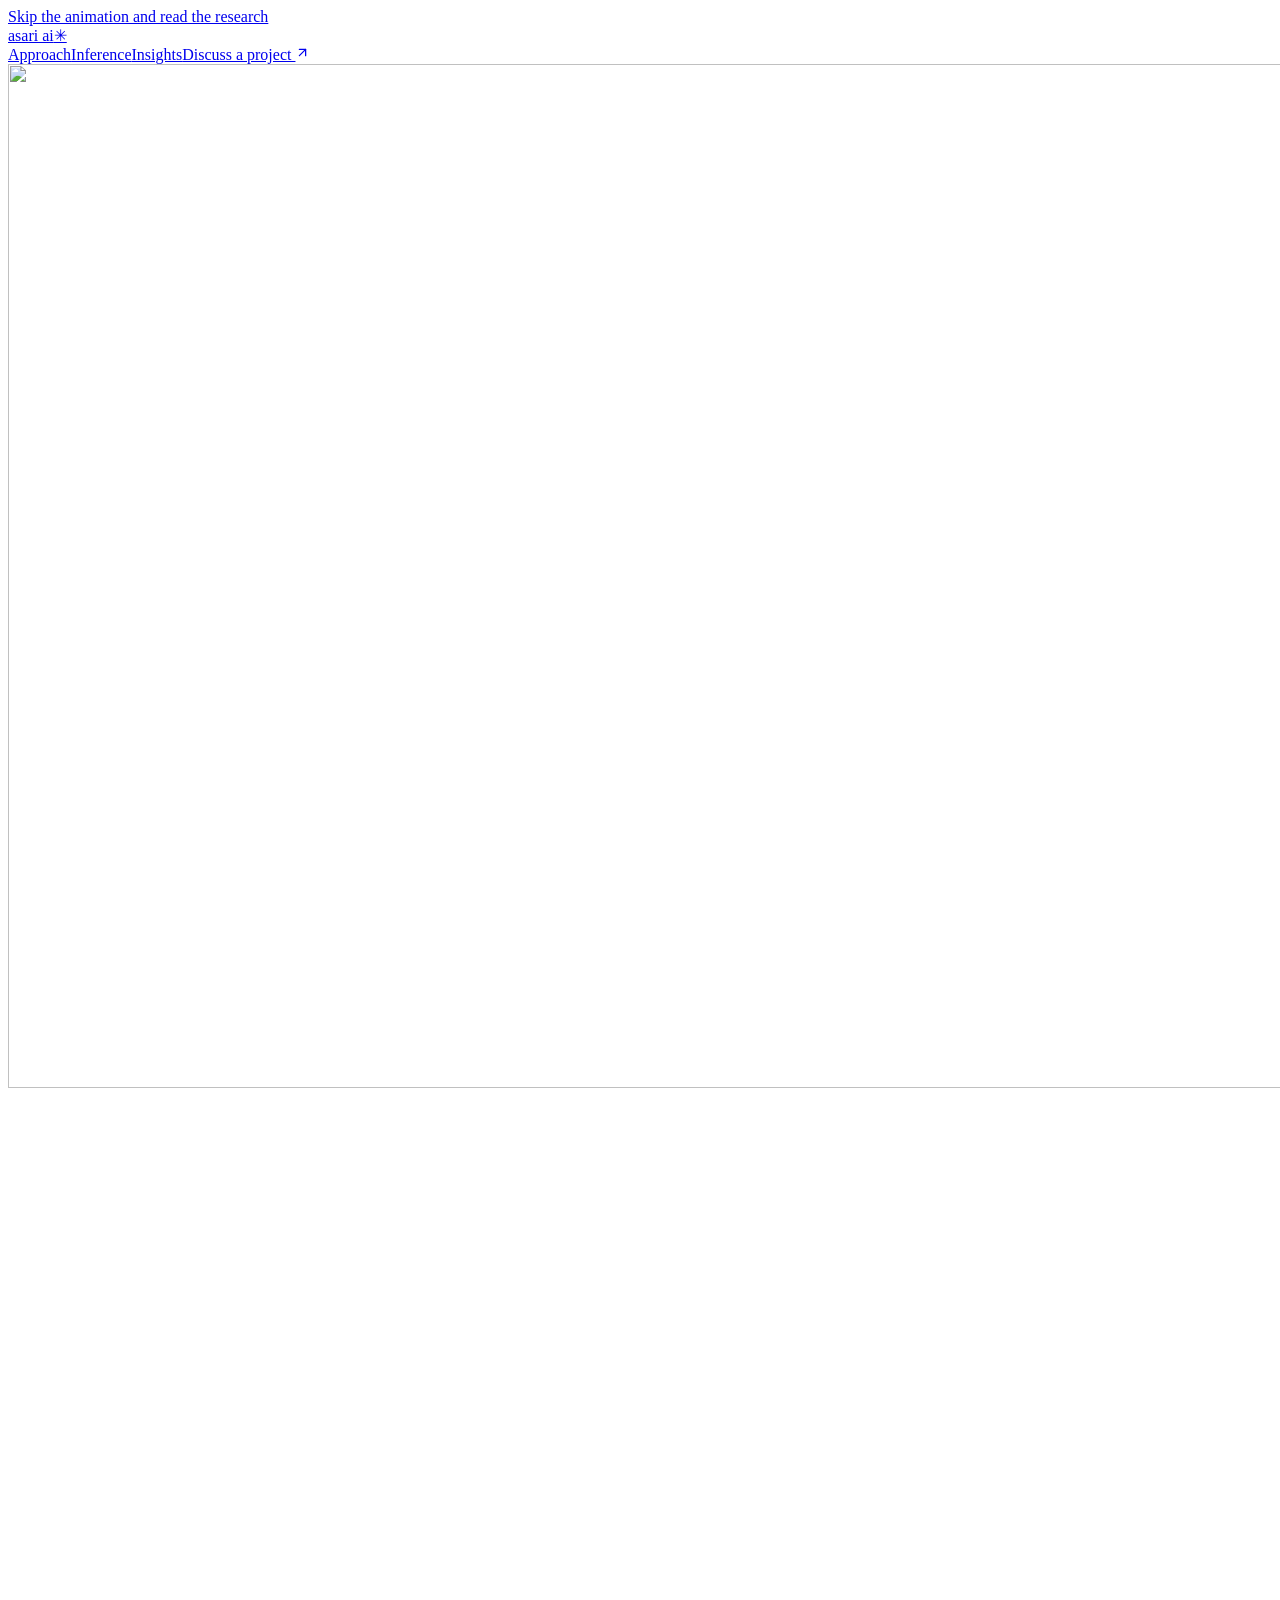
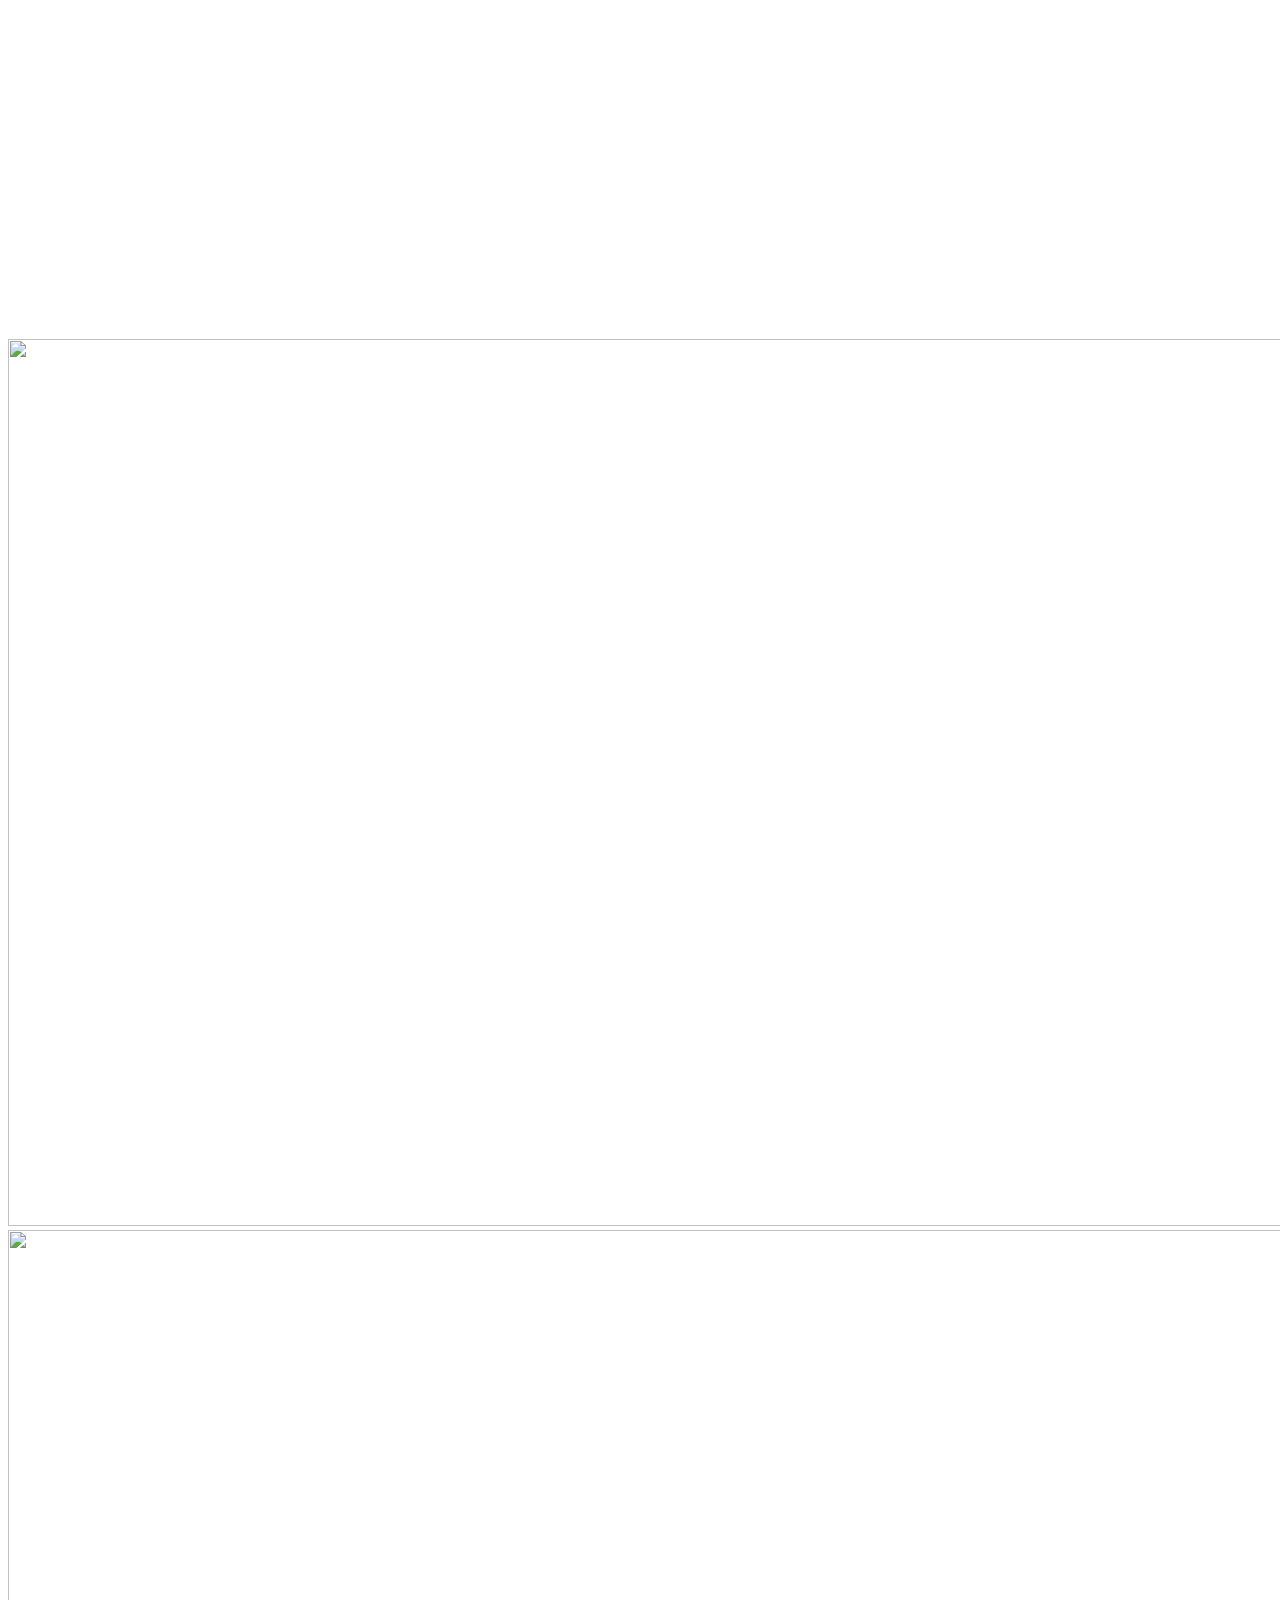
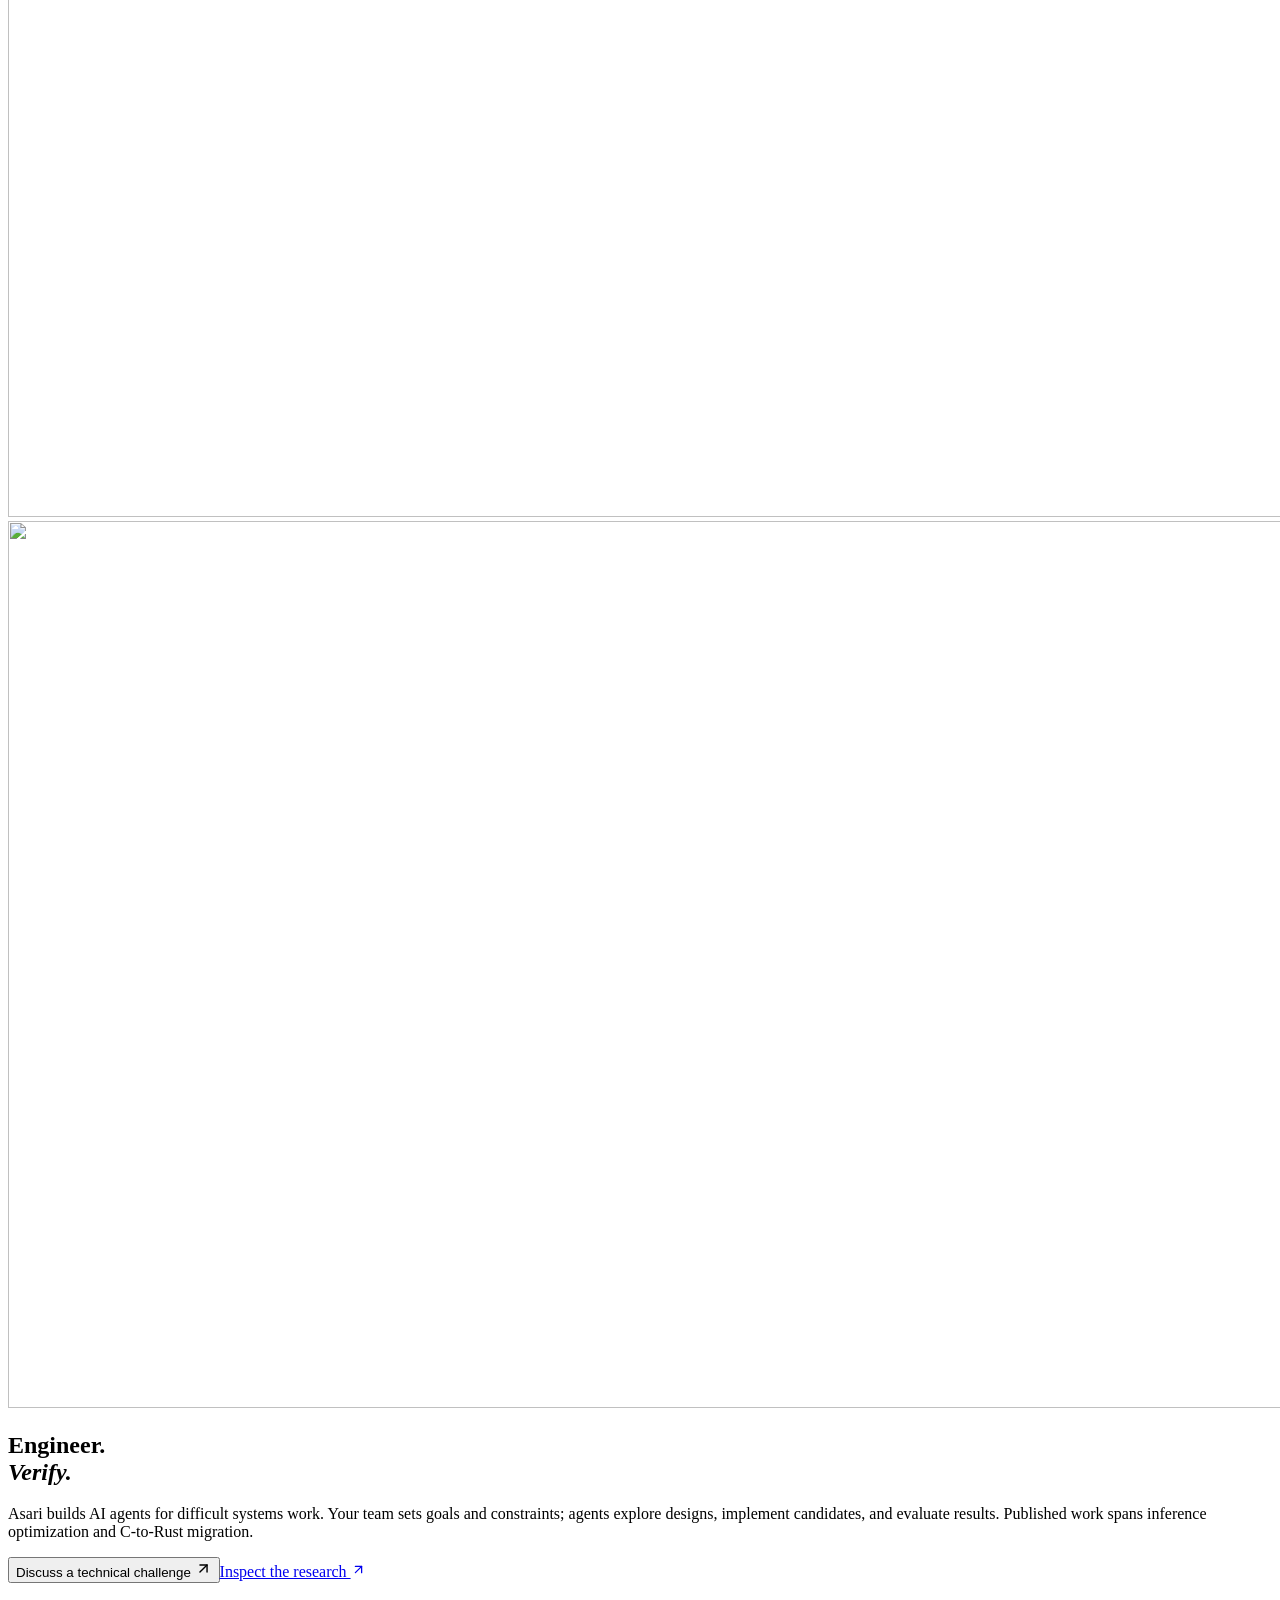
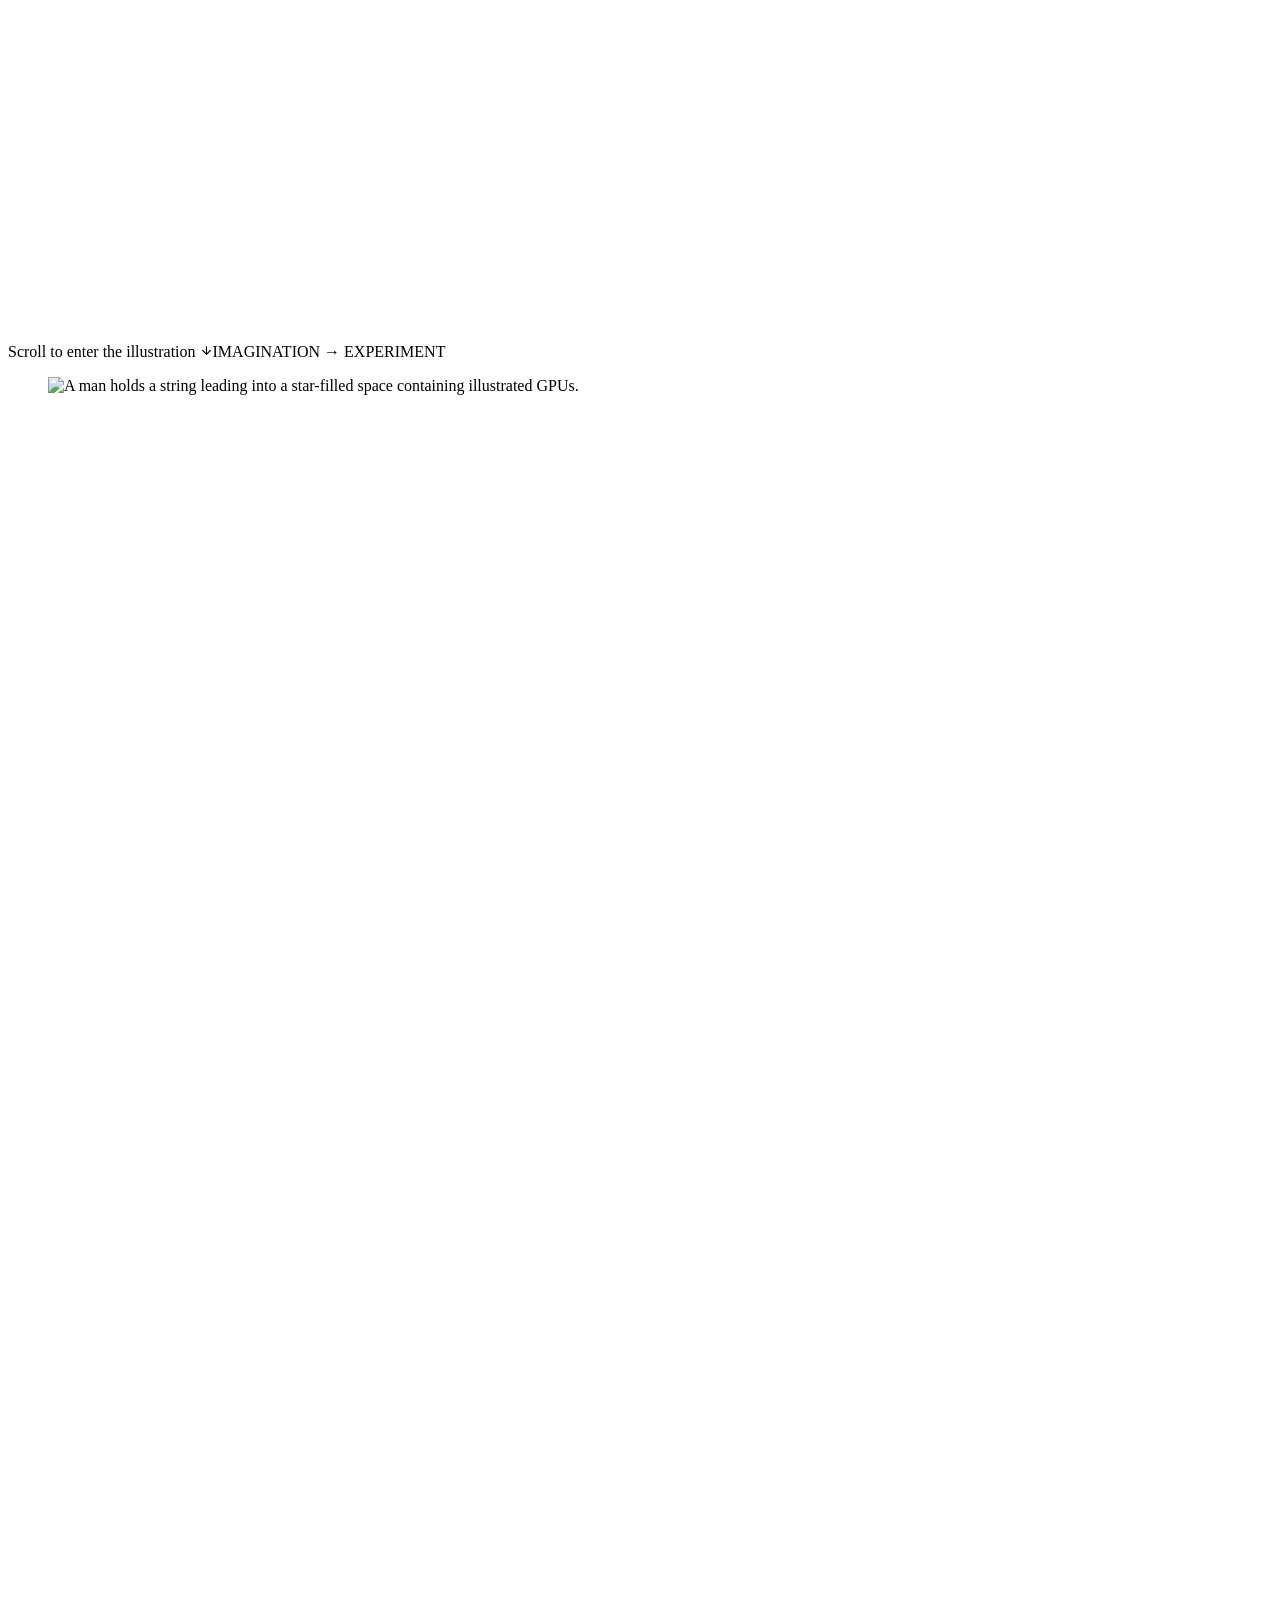
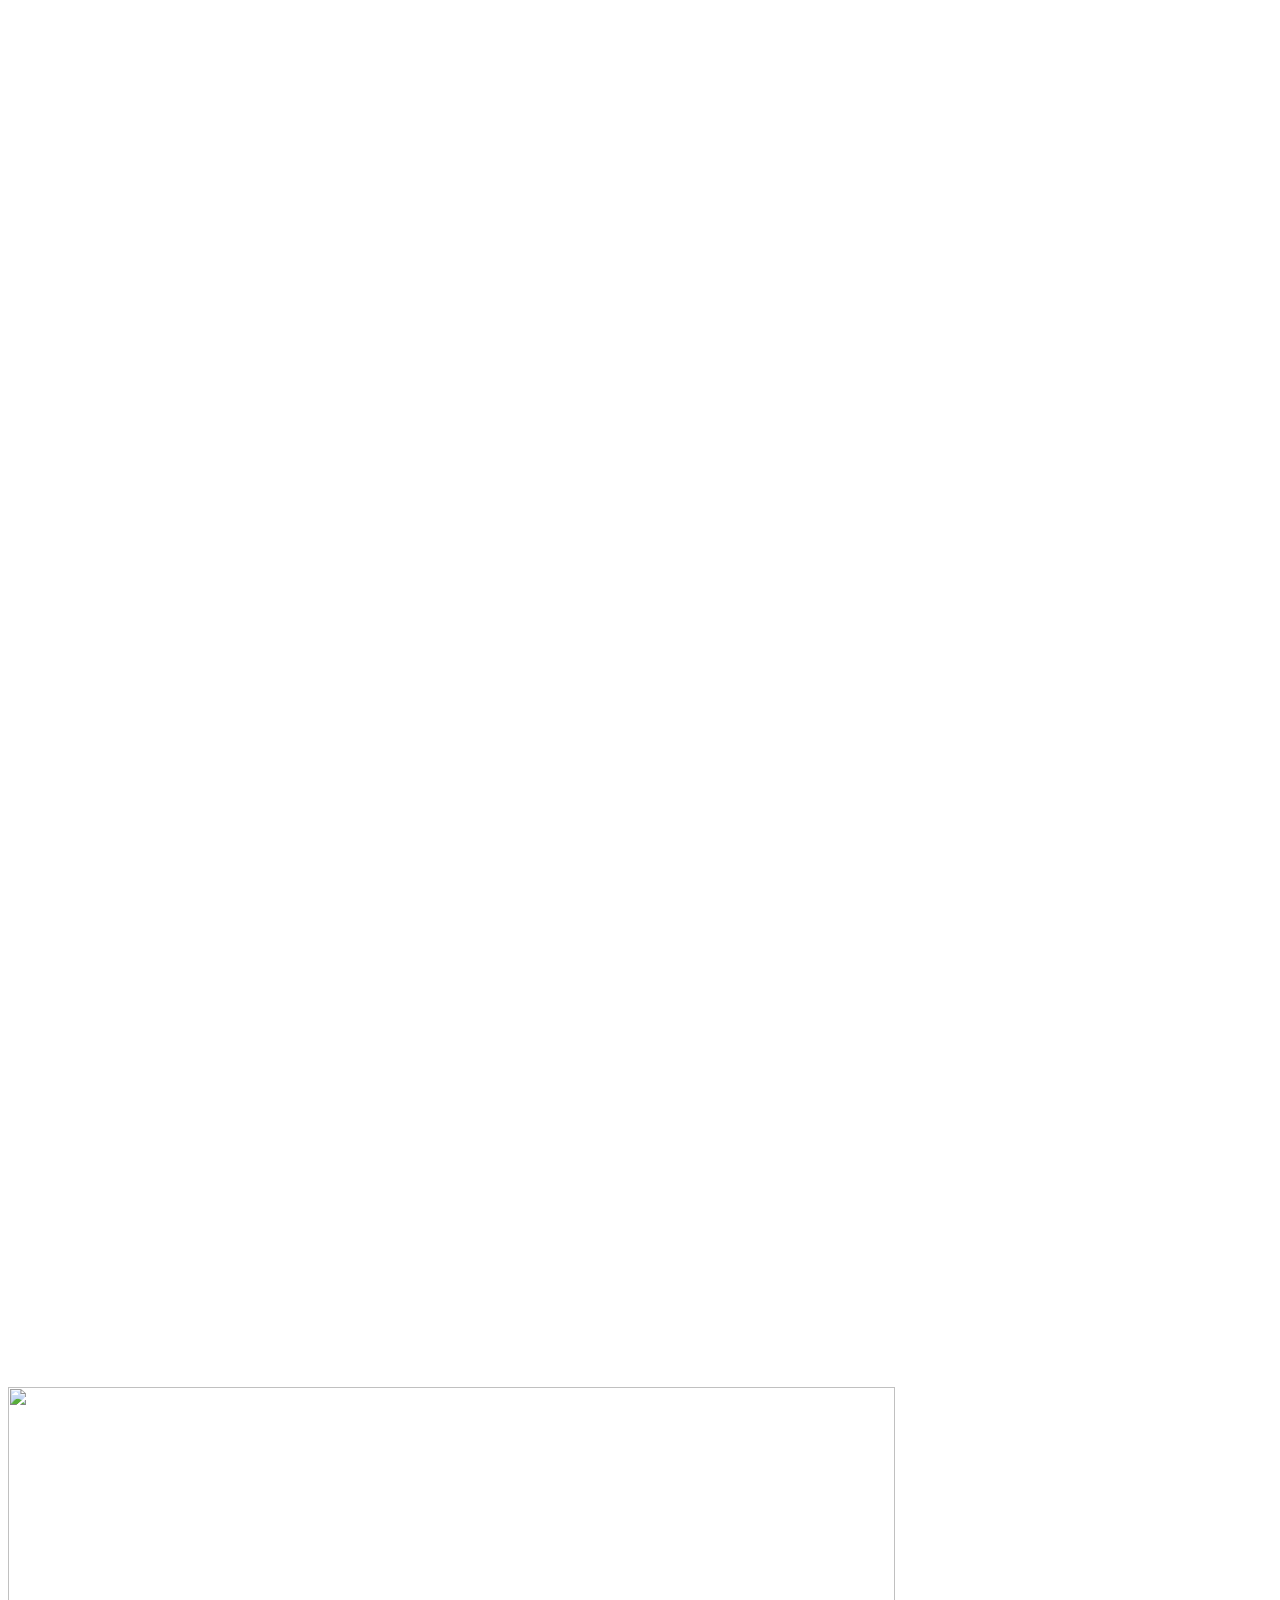
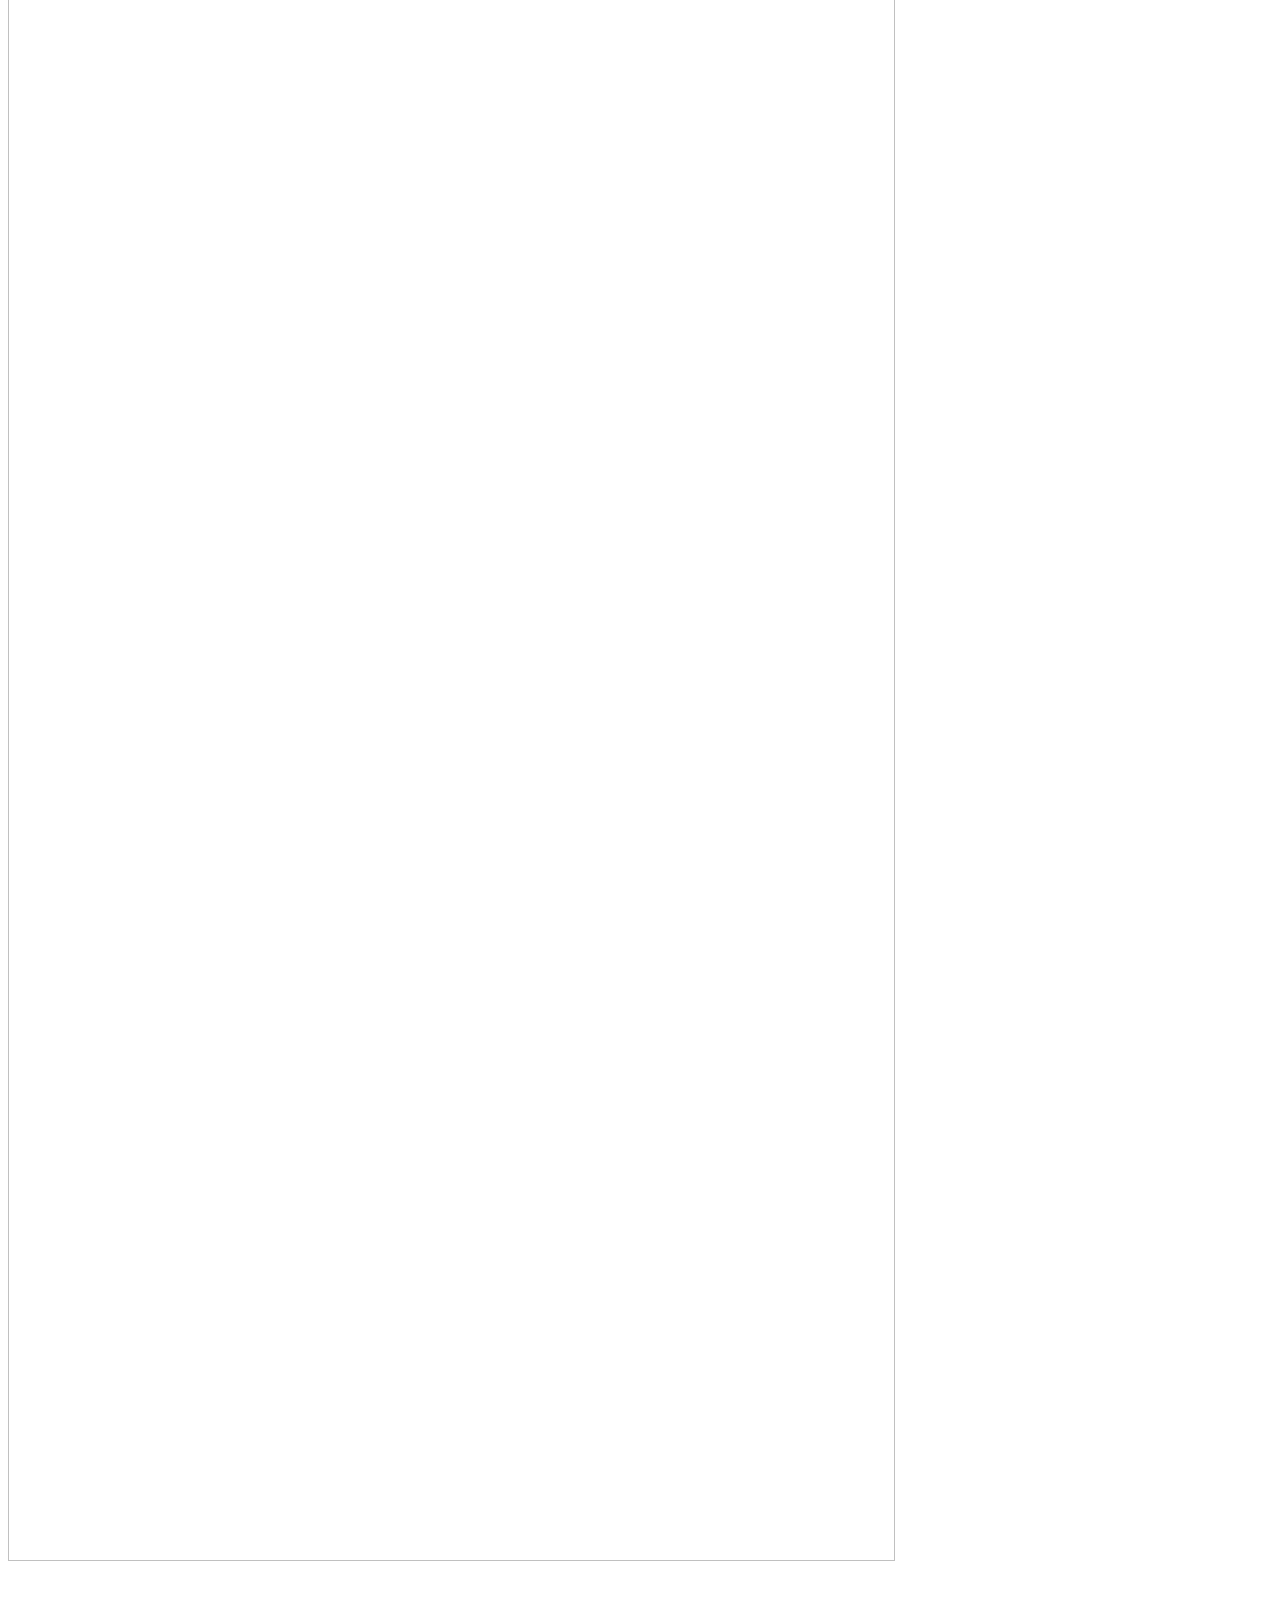
==== commit 1849d058: "Remove the introductory hero eyebrow label" ====
--- a/index.html
+++ b/index.html
@@ -1,2 +1,2 @@
-<!DOCTYPE html><html lang="en"><head><meta charSet="utf-8"/><meta name="viewport" content="width=device-width, initial-scale=1"/><link rel="stylesheet" href="/asari-website-proposal/_next/static/css/index.oKFS47gB.css" data-rsc-css-href="/asari-website-proposal/_next/static/css/index.oKFS47gB.css" data-precedence="vite-rsc/importer-resources"/><link rel="modulepreload" fetchPriority="low" href="/asari-website-proposal/_next/static/chunks/index-aSmwez2A.js"/><script src="/asari-website-proposal/_next/static/chunks/rolldown-runtime-B58o_Kmr.js" type="module" async=""></script><script src="/asari-website-proposal/_next/static/chunks/framework-BAuWDTJC.js" type="module" async=""></script><link rel="modulepreload" href="/asari-website-proposal/_next/static/chunks/layout-segment-context-DLyg6CQE.js" crossorigin=""/><link rel="modulepreload" href="/asari-website-proposal/_next/static/chunks/page-Bzm_YmRW.js" crossorigin=""/><title>Asari AI — Engineering agents</title><meta name="description" content="AI agents for difficult systems work. Explore Asari’s published inference optimization, C-to-Rust migration, and agent-search research."/><meta name="robots" content="noindex, nofollow"/><link rel="icon" href="/asari-website-proposal/asari-logo.svg" type="image/svg+xml"/><link rel="icon" href="/asari-website-proposal/asari-icon.png" type="image/png" sizes="32x32"/><link rel="apple-touch-icon" href="/asari-website-proposal/asari-apple-icon.png"/><script>Object.assign(((self[Symbol.for("vinext.navigationRuntime")]??={bootstrap:{routeManifest:null},functions:{}}).bootstrap.rsc??={rsc:[]}),{params:{},nav:{"pathname":"/","searchParams":[]}})</script><link rel="modulepreload" href="/asari-website-proposal/_next/static/chunks/index-aSmwez2A.js" />
-</head><body><div class="site  "><a href="#research" class="skip-link">Skip the animation and read the research</a><header class="site-header"><a href="#flight" class="wordmark" aria-label="Asari AI, beginning of story">asari ai<span class="brand-spark">✳</span></a><nav aria-label="Main navigation"><a href="#flight">Approach</a><a href="#inference">Inference</a><a href="/asari-website-proposal/insights/">Insights</a><a class="contact-link" href="#contact">Discuss a project <svg xmlns="http://www.w3.org/2000/svg" width="15" height="15" viewBox="0 0 24 24" fill="none" stroke="currentColor" stroke-width="2" stroke-linecap="round" stroke-linejoin="round" class="lucide lucide-arrow-up-right" aria-hidden="true"><path d="M7 7h10v10"></path><path d="M7 17 17 7"></path></svg></a></nav></header><div class="reading-line" aria-hidden="true"></div><main><section class="flight-journey" id="flight" aria-label="From imagination to a tested idea"><div class="scene-pin flight-pin"><div class="sky" aria-hidden="true"><div class="sky-grain"></div><i class="star" style="left:9%;top:7%;width:3px;height:3px"></i><i class="star" style="left:46%;top:30%;width:1px;height:1px"></i><i class="star" style="left:83%;top:53%;width:1px;height:1px"></i><i class="star" style="left:20%;top:76%;width:1px;height:1px"></i><i class="star" style="left:57%;top:99%;width:1px;height:1px"></i><i class="star" style="left:94%;top:22%;width:3px;height:3px"></i><i class="star" style="left:31%;top:45%;width:1px;height:1px"></i><i class="star" style="left:68%;top:68%;width:1px;height:1px"></i><i class="star" style="left:5%;top:91%;width:1px;height:1px"></i><i class="star" style="left:42%;top:14%;width:1px;height:1px"></i><i class="star" style="left:79%;top:37%;width:3px;height:3px"></i><i class="star" style="left:16%;top:60%;width:1px;height:1px"></i><i class="star" style="left:53%;top:83%;width:1px;height:1px"></i><i class="star" style="left:90%;top:6%;width:1px;height:1px"></i><i class="star" style="left:27%;top:29%;width:1px;height:1px"></i><i class="star" style="left:64%;top:52%;width:3px;height:3px"></i><i class="star" style="left:1%;top:75%;width:1px;height:1px"></i><i class="star" style="left:38%;top:98%;width:1px;height:1px"></i><i class="star" style="left:75%;top:21%;width:1px;height:1px"></i><i class="star" style="left:12%;top:44%;width:1px;height:1px"></i><i class="star" style="left:49%;top:67%;width:3px;height:3px"></i><i class="star" style="left:86%;top:90%;width:1px;height:1px"></i><i class="star" style="left:23%;top:13%;width:1px;height:1px"></i><i class="star" style="left:60%;top:36%;width:1px;height:1px"></i><i class="star" style="left:97%;top:59%;width:1px;height:1px"></i><i class="star" style="left:34%;top:82%;width:3px;height:3px"></i></div><div class="tunnel-camera" aria-hidden="true"><img src="/asari-website-proposal/wind-tunnel-hd.webp" alt="" width="1536" height="1024" loading="lazy" fetchPriority="high" decoding="async" data-nimg="1"/><svg class="wind-streams" viewBox="0 0 1536 1024" fill="none" aria-hidden="true"><defs><linearGradient id="wind-trail-tone"><stop stop-color="#86bbd7" stop-opacity=".1"></stop><stop offset=".35" stop-color="#c9efff"></stop><stop offset=".8" stop-color="#d9f4ff"></stop><stop offset="1" stop-color="#97c7e0" stop-opacity=".15"></stop></linearGradient></defs><path d="M746 412 C815 438 878 427 934 411 S1079 370 1125 386 S1177 437 1240 435 L1280 434" pathLength="1000" class="wind-trail" style="animation-delay:0s;animation-duration:4.8s"></path><path d="M746 426 C823 445 878 437 938 426 S1079 389 1127 401 S1182 445 1240 443 L1280 442" pathLength="1000" class="wind-trail" style="animation-delay:-0.71s;animation-duration:5.08s"></path><path d="M746 440 C830 450 898 445 953 440 S1085 422 1130 430 S1186 451 1240 451 L1280 451" pathLength="1000" class="wind-trail" style="animation-delay:-1.42s;animation-duration:5.359999999999999s"></path><path d="M746 454 C830 454 900 454 962 454 S1080 453 1132 455 S1190 461 1240 460 L1280 460" pathLength="1000" class="wind-trail" style="animation-delay:-2.13s;animation-duration:5.64s"></path><path d="M746 468 C822 456 884 467 944 481 S1082 512 1127 497 S1180 466 1240 468 L1280 469" pathLength="1000" class="wind-trail" style="animation-delay:-2.84s;animation-duration:5.92s"></path><path d="M746 482 C818 460 875 481 937 498 S1076 539 1127 517 S1175 475 1240 477 L1280 478" pathLength="1000" class="wind-trail" style="animation-delay:-3.55s;animation-duration:6.2s"></path></svg></div><div class="opening-wash" aria-hidden="true"></div><div class="aircraft" aria-hidden="true"><div class="aircraft-rig"><img src="/asari-website-proposal/paper-aircraft-hd.webp" alt="" width="1774" height="887" loading="lazy" decoding="async" class="plane-body" data-nimg="1"/><img src="/asari-website-proposal/paper-aircraft-hd.webp" alt="" width="1774" height="887" loading="lazy" decoding="async" class="plane-wing upper-wing" data-nimg="1"/><img src="/asari-website-proposal/paper-aircraft-hd.webp" alt="" width="1774" height="887" loading="lazy" decoding="async" class="plane-wing lower-wing" data-nimg="1"/></div></div><div class="opening-copy"><p class="eyebrow"><span></span> AI agents for complex engineering</p><h1>Engineer.<br/><em>Verify.</em></h1><p class="opening-description">Asari builds AI agents for difficult systems work. Your team sets goals and constraints; agents explore designs, implement candidates, and evaluate results. Published work spans inference optimization and C-to-Rust migration.</p><div class="opening-actions"><button type="button" tabindex="0" data-slot="button" class="group/button inline-flex shrink-0 items-center justify-center rounded-lg border border-transparent bg-clip-padding text-sm font-medium whitespace-nowrap transition-all outline-none select-none focus-visible:border-ring focus-visible:ring-3 focus-visible:ring-ring/50 active:not-aria-[haspopup]:translate-y-px disabled:pointer-events-none disabled:opacity-50 aria-invalid:border-destructive aria-invalid:ring-3 aria-invalid:ring-destructive/20 dark:aria-invalid:border-destructive/50 dark:aria-invalid:ring-destructive/40 [&amp;_svg]:pointer-events-none [&amp;_svg]:shrink-0 [&amp;_svg:not([class*=&#x27;size-&#x27;])]:size-4 hover:bg-muted hover:text-foreground aria-expanded:bg-muted aria-expanded:text-foreground dark:hover:bg-muted/50 h-8 gap-1.5 px-2.5 has-data-[icon=inline-end]:pr-2 has-data-[icon=inline-start]:pl-2 enter-button">Discuss a technical challenge <svg xmlns="http://www.w3.org/2000/svg" width="17" height="17" viewBox="0 0 24 24" fill="none" stroke="currentColor" stroke-width="2" stroke-linecap="round" stroke-linejoin="round" class="lucide lucide-arrow-up-right" aria-hidden="true"><path d="M7 7h10v10"></path><path d="M7 17 17 7"></path></svg></button><a class="results-link" href="#research">Inspect the research <svg xmlns="http://www.w3.org/2000/svg" width="15" height="15" viewBox="0 0 24 24" fill="none" stroke="currentColor" stroke-width="2" stroke-linecap="round" stroke-linejoin="round" class="lucide lucide-arrow-up-right" aria-hidden="true"><path d="M7 7h10v10"></path><path d="M7 17 17 7"></path></svg></a></div></div><article class="story-panel flight-panel" data-panel="true" data-from="0.19" data-to="0.49" data-scene="flight" style="opacity:0"><p class="eyebrow">01 / EXPLORE</p><h2>Explore.<br/><em>Construct.</em></h2><p class="story-copy">Your team defines the objective and resolves critical design choices. Agents investigate alternatives, implement candidates, and test them against the requirements.</p><div class="chapter-rule"></div><span class="margin-note">Human direction. Agent exploration.</span></article><article class="story-panel flight-panel" data-panel="true" data-from="0.54" data-to="1.01" data-scene="flight" style="opacity:0"><p class="eyebrow">02 / VERIFY</p><h2>Measure.<br/><em>Check. Refine.</em></h2><p class="story-copy">In our inference work, agents measure performance and check output distributions against a baseline. Findings from experiments inform the next search.</p><div class="chapter-rule"></div><span class="margin-note">Verification is specific to the task.</span></article><div class="scene-footer" aria-hidden="true"><span class="scene-scroll-hint">Scroll to <!-- -->enter the illustration<!-- --> <svg xmlns="http://www.w3.org/2000/svg" width="13" height="13" viewBox="0 0 24 24" fill="none" stroke="currentColor" stroke-width="2" stroke-linecap="round" stroke-linejoin="round" class="lucide lucide-arrow-down" aria-hidden="true"><path d="M12 5v14"></path><path d="m19 12-7 7-7-7"></path></svg></span><span class="scene-coordinate">IMAGINATION → EXPERIMENT</span></div></div></section><section class="gpu-space-journey" id="inference" aria-label="Enter the inference system"><div class="gpu-space-pin"><div class="gpu-sky-expansion" aria-hidden="true"></div><figure class="gpu-space-art"><img src="/asari-website-proposal/performance-workshop-hd.webp" alt="A man holds a string leading into a star-filled space containing illustrated GPUs." width="1536" height="1024" loading="lazy" decoding="async" data-nimg="1"/></figure><figure class="gpu-space-trio" aria-hidden="true" style="clip-path:polygon(45% 15.2%,56.5% 8.2%,61.1% 10.5%,61.1% 13.7%,65.2% 12%,69.3% 14.4%,69.3% 17%,70.6% 15.5%,75.2% 18.2%,75.2% 25.1%,65.2% 33%,60% 29.5%,59% 28.5%,54.3% 25%,50.5% 24.8%,45% 21.3%)"><img src="/asari-website-proposal/performance-workshop-hd.webp" alt="" width="1536" height="1024" loading="lazy" decoding="async" data-nimg="1"/></figure><figure class="gpu-space-unit" aria-hidden="true" style="clip-path:polygon(86.45833333333334% 49.12109375%,84.748046875% 50.7568359375%,83.330078125% 52.2568359375%,81.94856770833333% 53.62988281249999%,80.671875% 54.8955078125%,79.50260416666667% 56.07324218750001%,78.37825520833334% 57.16113281250001%,77.30078125% 58.1689453125%,76.39778645833334% 59.1552734375%,75.48046875% 60.06347656249999%,74.55078125% 60.892578125%,73.79427083333333% 61.74609375%,72.90494791666666% 62.462890625%,72.1875% 63.22753906250001%,71.46028645833334% 63.9365234375%,70.78190104166667% 64.634765625%,70.09440104166667% 65.283203125%,69.45572916666666% 65.9326171875%,68.80859375% 66.537109375%,68.15494791666666% 67.095703125%,67.59895833333333% 67.728515625%,66.98307291666666% 68.2646484375%,66.458984375% 68.888671875%,65.87760416666667% 69.4150390625%,65.2890625% 69.90625%,64.78385416666667% 70.50390625%,64.224609375% 71.0009765625%,63.69856770833333% 71.541015625%,63.16341145833334% 72.0537109375%,62.619140625% 72.5380859375%,62.13867187500001% 73.15625%,61.608723958333336% 73.66796875%,61.067708333333336% 74.154296875%,60.516276041666664% 74.6142578125%,59.984375% 75.1337890625%,59.46614583333333% 75.7177734375%,58.90690104166666% 76.1875%,58.35807291666667% 76.72265625%,57.794270833333336% 77.2333984375%,57.23437500000001% 77.810546875%,56.67252604166667% 78.45703125%,56.07421874999999% 78.984375%,55.471354166666664% 79.5791015625%,54.847005208333336% 80.146484375%,54.2109375% 80.78125%,53.55078125% 81.38671875%,52.87565104166666% 82.1552734375%,52.16731770833333% 82.794921875%,51.432291666666664% 83.49609375%,50.665364583333336% 84.2587890625%,49.861328125% 85.0791015625%,49.02018229166667% 85.857421875%,48.126953125% 86.7841796875%,47.19010416666667% 87.662109375%,46.18684895833333% 88.677734375%,45.119791666666664% 89.7314453125%,43.580078125% 93.078125%,42.304036458333336% 94.2578125%,40.90625000000001% 95.6357421875%,39.507161458333336% 96.6474609375%,38.4765625% 96.037109375%,37.46028645833333% 95.3759765625%,36.54557291666667% 94.40234375%,35.504557291666664% 93.8203125%,34.47265625% 93.18359375%,33.417317708333336% 92.576171875%,32.37044270833333% 91.912109375%,31.295572916666664% 91.271484375%,30.188802083333332% 90.6484375%,29.087890625% 89.9609375%,28.037760416666668% 89.1357421875%,26.865885416666668% 88.46484375%,25.65234375% 87.791015625%,24.395182291666664% 87.10546875%,23.189453125% 86.2734375%,21.890625% 85.4873046875%,20.544921875% 84.671875%,19.151041666666668% 83.8193359375%,17.707682291666668% 82.921875%,16.21484375% 81.970703125%,14.671223958333332% 80.95703125%,12.905598958333334% 80.0107421875%,10.850911458333332% 79.1396484375%,9.031901041666666% 77.9384765625%,8.907552083333332% 75.54296875%,8.841145833333334% 73.166015625%,8.832682291666666% 70.8115234375%,8.880859375% 68.482421875%,8.921223958333334% 66.20703125%,8.761718750000002% 64.044921875%,8.778645833333334% 61.84765625000001%,8.780598958333334% 59.68359375%,8.766276041666666% 57.546875%,8.735026041666666% 55.4287109375%,9.075520833333334% 53.28515625%,11.544921875000002% 51.08007812499999%,14.2578125% 49.12109375%,16.294921875% 47.3955078125%,18.040364583333336% 45.837890625%,19.684895833333336% 44.4306640625%,21.030598958333332% 43.1171875%,22.462239583333332% 41.9462890625%,23.783854166666664% 40.8720703125%,24.9296875% 39.8515625%,26.026692708333332% 38.91015625%,27.072916666666664% 38.037109375%,27.94401041666667% 37.1611328125%,28.887369791666668% 36.3935546875%,29.778645833333332% 35.6669921875%,30.55859375% 34.9345703125%,31.346354166666668% 34.2626953125%,32.08268229166667% 33.607421875%,32.770182291666664% 32.958984375%,33.51953125% 32.4130859375%,34.1640625% 31.8134765625%,34.76236979166667% 31.203125%,35.472005208333336% 30.7509765625%,36.032552083333336% 30.1640625%,36.649739583333336% 29.67578125%,37.224609375% 29.1611328125%,37.805989583333336% 28.681640625%,38.34765625% 28.166015625%,38.85481770833333% 27.608398437499996%,39.455078125% 27.2294921875%,39.97851562500001% 26.730468750000004%,40.51106770833333% 26.259765624999996%,41.015625% 25.736328125000004%,41.599609375% 25.4033203125%,42.12239583333333% 24.93359375%,42.624348958333336% 24.4033203125%,43.139322916666664% 23.896484375%,43.667317708333336% 23.4140625%,44.20703125% 22.9560546875%,44.75911458333333% 22.5244140625%,45.30078125000001% 22.0263671875%,45.857421875% 21.552734375%,46.427734375% 21.10546875%,46.982421875% 20.494140625%,47.57096354166667% 20.00390625%,48.176432291666664% 19.541015625%,48.78125% 18.9130859375%,49.40950520833333% 18.3134765625%,50.061197916666664% 17.7431640625%,50.73763020833334% 17.3017578125%,51.432291666666664% 16.6015625%,52.15625000000001% 15.935546875%,52.9140625% 15.2099609375%,53.703776041666664% 14.5224609375%,54.525390625% 13.877929687500002%,55.3984375% 13.0859375%,56.322265625% 12.24609375%,57.286458333333336% 11.458984375%,58.34114583333333% 10.4462890625%,59.4453125% 9.498046875%,60.660807291666664% 8.33984375%,62.072916666666664% 6.712890624999999%,63.490885416666664% 5.453125%,65.0546875% 4.0224609375%,66.462890625% 3.4013671875%,67.54427083333333% 3.9052734375%,68.61979166666666% 4.466796875%,69.75651041666667% 4.919921875%,70.89192708333334% 5.4365234375%,72.06184895833333% 5.9384765625%,73.23046875% 6.509765625%,74.478515625% 6.998046875%,75.685546875% 7.637695312499999%,76.97786458333334% 8.208984375%,78.31705729166667% 8.7939453125%,79.75260416666666% 9.333984375%,81.14388020833333% 10.037109375%,82.634765625% 10.7109375%,84.17903645833333% 11.4306640625%,85.77734375% 12.2041015625%,87.484375% 12.9873046875%,89.248046875% 13.847656250000002%,91.23763020833334% 14.6484375%,93.23177083333333% 15.607421875%,94.11523437499999% 17.5478515625%,94.06966145833334% 20.142578125%,94.01757812499999% 22.662109375%,93.96223958333333% 25.1103515625%,93.97005208333334% 27.461914062499996%,93.859375% 29.81640625%,93.81705729166666% 32.0859375%,93.72265624999999% 34.330078125%,93.76692708333333% 36.490234375%,93.76302083333333% 38.6376953125%,93.58138020833334% 40.7978515625%,91.47265625% 43.2060546875%,90.47591145833334% 45.2822265625%,88.58658854166667% 47.296875%)"><img src="/asari-website-proposal/gpu-module-hd.webp" alt="" width="1536" height="1024" loading="eager" decoding="async" data-nimg="1"/></figure><figure class="gpu-space-unit" aria-hidden="true" style="clip-path:polygon(86.45833333333334% 49.12109375%,84.748046875% 50.7568359375%,83.330078125% 52.2568359375%,81.94856770833333% 53.62988281249999%,80.671875% 54.8955078125%,79.50260416666667% 56.07324218750001%,78.37825520833334% 57.16113281250001%,77.30078125% 58.1689453125%,76.39778645833334% 59.1552734375%,75.48046875% 60.06347656249999%,74.55078125% 60.892578125%,73.79427083333333% 61.74609375%,72.90494791666666% 62.462890625%,72.1875% 63.22753906250001%,71.46028645833334% 63.9365234375%,70.78190104166667% 64.634765625%,70.09440104166667% 65.283203125%,69.45572916666666% 65.9326171875%,68.80859375% 66.537109375%,68.15494791666666% 67.095703125%,67.59895833333333% 67.728515625%,66.98307291666666% 68.2646484375%,66.458984375% 68.888671875%,65.87760416666667% 69.4150390625%,65.2890625% 69.90625%,64.78385416666667% 70.50390625%,64.224609375% 71.0009765625%,63.69856770833333% 71.541015625%,63.16341145833334% 72.0537109375%,62.619140625% 72.5380859375%,62.13867187500001% 73.15625%,61.608723958333336% 73.66796875%,61.067708333333336% 74.154296875%,60.516276041666664% 74.6142578125%,59.984375% 75.1337890625%,59.46614583333333% 75.7177734375%,58.90690104166666% 76.1875%,58.35807291666667% 76.72265625%,57.794270833333336% 77.2333984375%,57.23437500000001% 77.810546875%,56.67252604166667% 78.45703125%,56.07421874999999% 78.984375%,55.471354166666664% 79.5791015625%,54.847005208333336% 80.146484375%,54.2109375% 80.78125%,53.55078125% 81.38671875%,52.87565104166666% 82.1552734375%,52.16731770833333% 82.794921875%,51.432291666666664% 83.49609375%,50.665364583333336% 84.2587890625%,49.861328125% 85.0791015625%,49.02018229166667% 85.857421875%,48.126953125% 86.7841796875%,47.19010416666667% 87.662109375%,46.18684895833333% 88.677734375%,45.119791666666664% 89.7314453125%,43.580078125% 93.078125%,42.304036458333336% 94.2578125%,40.90625000000001% 95.6357421875%,39.507161458333336% 96.6474609375%,38.4765625% 96.037109375%,37.46028645833333% 95.3759765625%,36.54557291666667% 94.40234375%,35.504557291666664% 93.8203125%,34.47265625% 93.18359375%,33.417317708333336% 92.576171875%,32.37044270833333% 91.912109375%,31.295572916666664% 91.271484375%,30.188802083333332% 90.6484375%,29.087890625% 89.9609375%,28.037760416666668% 89.1357421875%,26.865885416666668% 88.46484375%,25.65234375% 87.791015625%,24.395182291666664% 87.10546875%,23.189453125% 86.2734375%,21.890625% 85.4873046875%,20.544921875% 84.671875%,19.151041666666668% 83.8193359375%,17.707682291666668% 82.921875%,16.21484375% 81.970703125%,14.671223958333332% 80.95703125%,12.905598958333334% 80.0107421875%,10.850911458333332% 79.1396484375%,9.031901041666666% 77.9384765625%,8.907552083333332% 75.54296875%,8.841145833333334% 73.166015625%,8.832682291666666% 70.8115234375%,8.880859375% 68.482421875%,8.921223958333334% 66.20703125%,8.761718750000002% 64.044921875%,8.778645833333334% 61.84765625000001%,8.780598958333334% 59.68359375%,8.766276041666666% 57.546875%,8.735026041666666% 55.4287109375%,9.075520833333334% 53.28515625%,11.544921875000002% 51.08007812499999%,14.2578125% 49.12109375%,16.294921875% 47.3955078125%,18.040364583333336% 45.837890625%,19.684895833333336% 44.4306640625%,21.030598958333332% 43.1171875%,22.462239583333332% 41.9462890625%,23.783854166666664% 40.8720703125%,24.9296875% 39.8515625%,26.026692708333332% 38.91015625%,27.072916666666664% 38.037109375%,27.94401041666667% 37.1611328125%,28.887369791666668% 36.3935546875%,29.778645833333332% 35.6669921875%,30.55859375% 34.9345703125%,31.346354166666668% 34.2626953125%,32.08268229166667% 33.607421875%,32.770182291666664% 32.958984375%,33.51953125% 32.4130859375%,34.1640625% 31.8134765625%,34.76236979166667% 31.203125%,35.472005208333336% 30.7509765625%,36.032552083333336% 30.1640625%,36.649739583333336% 29.67578125%,37.224609375% 29.1611328125%,37.805989583333336% 28.681640625%,38.34765625% 28.166015625%,38.85481770833333% 27.608398437499996%,39.455078125% 27.2294921875%,39.97851562500001% 26.730468750000004%,40.51106770833333% 26.259765624999996%,41.015625% 25.736328125000004%,41.599609375% 25.4033203125%,42.12239583333333% 24.93359375%,42.624348958333336% 24.4033203125%,43.139322916666664% 23.896484375%,43.667317708333336% 23.4140625%,44.20703125% 22.9560546875%,44.75911458333333% 22.5244140625%,45.30078125000001% 22.0263671875%,45.857421875% 21.552734375%,46.427734375% 21.10546875%,46.982421875% 20.494140625%,47.57096354166667% 20.00390625%,48.176432291666664% 19.541015625%,48.78125% 18.9130859375%,49.40950520833333% 18.3134765625%,50.061197916666664% 17.7431640625%,50.73763020833334% 17.3017578125%,51.432291666666664% 16.6015625%,52.15625000000001% 15.935546875%,52.9140625% 15.2099609375%,53.703776041666664% 14.5224609375%,54.525390625% 13.877929687500002%,55.3984375% 13.0859375%,56.322265625% 12.24609375%,57.286458333333336% 11.458984375%,58.34114583333333% 10.4462890625%,59.4453125% 9.498046875%,60.660807291666664% 8.33984375%,62.072916666666664% 6.712890624999999%,63.490885416666664% 5.453125%,65.0546875% 4.0224609375%,66.462890625% 3.4013671875%,67.54427083333333% 3.9052734375%,68.61979166666666% 4.466796875%,69.75651041666667% 4.919921875%,70.89192708333334% 5.4365234375%,72.06184895833333% 5.9384765625%,73.23046875% 6.509765625%,74.478515625% 6.998046875%,75.685546875% 7.637695312499999%,76.97786458333334% 8.208984375%,78.31705729166667% 8.7939453125%,79.75260416666666% 9.333984375%,81.14388020833333% 10.037109375%,82.634765625% 10.7109375%,84.17903645833333% 11.4306640625%,85.77734375% 12.2041015625%,87.484375% 12.9873046875%,89.248046875% 13.847656250000002%,91.23763020833334% 14.6484375%,93.23177083333333% 15.607421875%,94.11523437499999% 17.5478515625%,94.06966145833334% 20.142578125%,94.01757812499999% 22.662109375%,93.96223958333333% 25.1103515625%,93.97005208333334% 27.461914062499996%,93.859375% 29.81640625%,93.81705729166666% 32.0859375%,93.72265624999999% 34.330078125%,93.76692708333333% 36.490234375%,93.76302083333333% 38.6376953125%,93.58138020833334% 40.7978515625%,91.47265625% 43.2060546875%,90.47591145833334% 45.2822265625%,88.58658854166667% 47.296875%)"><img src="/asari-website-proposal/gpu-module-hd.webp" alt="" width="1536" height="1024" loading="eager" decoding="async" data-nimg="1"/></figure><figure class="gpu-space-unit" aria-hidden="true" style="clip-path:polygon(86.45833333333334% 49.12109375%,84.748046875% 50.7568359375%,83.330078125% 52.2568359375%,81.94856770833333% 53.62988281249999%,80.671875% 54.8955078125%,79.50260416666667% 56.07324218750001%,78.37825520833334% 57.16113281250001%,77.30078125% 58.1689453125%,76.39778645833334% 59.1552734375%,75.48046875% 60.06347656249999%,74.55078125% 60.892578125%,73.79427083333333% 61.74609375%,72.90494791666666% 62.462890625%,72.1875% 63.22753906250001%,71.46028645833334% 63.9365234375%,70.78190104166667% 64.634765625%,70.09440104166667% 65.283203125%,69.45572916666666% 65.9326171875%,68.80859375% 66.537109375%,68.15494791666666% 67.095703125%,67.59895833333333% 67.728515625%,66.98307291666666% 68.2646484375%,66.458984375% 68.888671875%,65.87760416666667% 69.4150390625%,65.2890625% 69.90625%,64.78385416666667% 70.50390625%,64.224609375% 71.0009765625%,63.69856770833333% 71.541015625%,63.16341145833334% 72.0537109375%,62.619140625% 72.5380859375%,62.13867187500001% 73.15625%,61.608723958333336% 73.66796875%,61.067708333333336% 74.154296875%,60.516276041666664% 74.6142578125%,59.984375% 75.1337890625%,59.46614583333333% 75.7177734375%,58.90690104166666% 76.1875%,58.35807291666667% 76.72265625%,57.794270833333336% 77.2333984375%,57.23437500000001% 77.810546875%,56.67252604166667% 78.45703125%,56.07421874999999% 78.984375%,55.471354166666664% 79.5791015625%,54.847005208333336% 80.146484375%,54.2109375% 80.78125%,53.55078125% 81.38671875%,52.87565104166666% 82.1552734375%,52.16731770833333% 82.794921875%,51.432291666666664% 83.49609375%,50.665364583333336% 84.2587890625%,49.861328125% 85.0791015625%,49.02018229166667% 85.857421875%,48.126953125% 86.7841796875%,47.19010416666667% 87.662109375%,46.18684895833333% 88.677734375%,45.119791666666664% 89.7314453125%,43.580078125% 93.078125%,42.304036458333336% 94.2578125%,40.90625000000001% 95.6357421875%,39.507161458333336% 96.6474609375%,38.4765625% 96.037109375%,37.46028645833333% 95.3759765625%,36.54557291666667% 94.40234375%,35.504557291666664% 93.8203125%,34.47265625% 93.18359375%,33.417317708333336% 92.576171875%,32.37044270833333% 91.912109375%,31.295572916666664% 91.271484375%,30.188802083333332% 90.6484375%,29.087890625% 89.9609375%,28.037760416666668% 89.1357421875%,26.865885416666668% 88.46484375%,25.65234375% 87.791015625%,24.395182291666664% 87.10546875%,23.189453125% 86.2734375%,21.890625% 85.4873046875%,20.544921875% 84.671875%,19.151041666666668% 83.8193359375%,17.707682291666668% 82.921875%,16.21484375% 81.970703125%,14.671223958333332% 80.95703125%,12.905598958333334% 80.0107421875%,10.850911458333332% 79.1396484375%,9.031901041666666% 77.9384765625%,8.907552083333332% 75.54296875%,8.841145833333334% 73.166015625%,8.832682291666666% 70.8115234375%,8.880859375% 68.482421875%,8.921223958333334% 66.20703125%,8.761718750000002% 64.044921875%,8.778645833333334% 61.84765625000001%,8.780598958333334% 59.68359375%,8.766276041666666% 57.546875%,8.735026041666666% 55.4287109375%,9.075520833333334% 53.28515625%,11.544921875000002% 51.08007812499999%,14.2578125% 49.12109375%,16.294921875% 47.3955078125%,18.040364583333336% 45.837890625%,19.684895833333336% 44.4306640625%,21.030598958333332% 43.1171875%,22.462239583333332% 41.9462890625%,23.783854166666664% 40.8720703125%,24.9296875% 39.8515625%,26.026692708333332% 38.91015625%,27.072916666666664% 38.037109375%,27.94401041666667% 37.1611328125%,28.887369791666668% 36.3935546875%,29.778645833333332% 35.6669921875%,30.55859375% 34.9345703125%,31.346354166666668% 34.2626953125%,32.08268229166667% 33.607421875%,32.770182291666664% 32.958984375%,33.51953125% 32.4130859375%,34.1640625% 31.8134765625%,34.76236979166667% 31.203125%,35.472005208333336% 30.7509765625%,36.032552083333336% 30.1640625%,36.649739583333336% 29.67578125%,37.224609375% 29.1611328125%,37.805989583333336% 28.681640625%,38.34765625% 28.166015625%,38.85481770833333% 27.608398437499996%,39.455078125% 27.2294921875%,39.97851562500001% 26.730468750000004%,40.51106770833333% 26.259765624999996%,41.015625% 25.736328125000004%,41.599609375% 25.4033203125%,42.12239583333333% 24.93359375%,42.624348958333336% 24.4033203125%,43.139322916666664% 23.896484375%,43.667317708333336% 23.4140625%,44.20703125% 22.9560546875%,44.75911458333333% 22.5244140625%,45.30078125000001% 22.0263671875%,45.857421875% 21.552734375%,46.427734375% 21.10546875%,46.982421875% 20.494140625%,47.57096354166667% 20.00390625%,48.176432291666664% 19.541015625%,48.78125% 18.9130859375%,49.40950520833333% 18.3134765625%,50.061197916666664% 17.7431640625%,50.73763020833334% 17.3017578125%,51.432291666666664% 16.6015625%,52.15625000000001% 15.935546875%,52.9140625% 15.2099609375%,53.703776041666664% 14.5224609375%,54.525390625% 13.877929687500002%,55.3984375% 13.0859375%,56.322265625% 12.24609375%,57.286458333333336% 11.458984375%,58.34114583333333% 10.4462890625%,59.4453125% 9.498046875%,60.660807291666664% 8.33984375%,62.072916666666664% 6.712890624999999%,63.490885416666664% 5.453125%,65.0546875% 4.0224609375%,66.462890625% 3.4013671875%,67.54427083333333% 3.9052734375%,68.61979166666666% 4.466796875%,69.75651041666667% 4.919921875%,70.89192708333334% 5.4365234375%,72.06184895833333% 5.9384765625%,73.23046875% 6.509765625%,74.478515625% 6.998046875%,75.685546875% 7.637695312499999%,76.97786458333334% 8.208984375%,78.31705729166667% 8.7939453125%,79.75260416666666% 9.333984375%,81.14388020833333% 10.037109375%,82.634765625% 10.7109375%,84.17903645833333% 11.4306640625%,85.77734375% 12.2041015625%,87.484375% 12.9873046875%,89.248046875% 13.847656250000002%,91.23763020833334% 14.6484375%,93.23177083333333% 15.607421875%,94.11523437499999% 17.5478515625%,94.06966145833334% 20.142578125%,94.01757812499999% 22.662109375%,93.96223958333333% 25.1103515625%,93.97005208333334% 27.461914062499996%,93.859375% 29.81640625%,93.81705729166666% 32.0859375%,93.72265624999999% 34.330078125%,93.76692708333333% 36.490234375%,93.76302083333333% 38.6376953125%,93.58138020833334% 40.7978515625%,91.47265625% 43.2060546875%,90.47591145833334% 45.2822265625%,88.58658854166667% 47.296875%)"><img src="/asari-website-proposal/gpu-module-hd.webp" alt="" width="1536" height="1024" loading="eager" decoding="async" data-nimg="1"/></figure><img src="/asari-website-proposal/gpu-component-sheet.png" alt="" width="887" height="1774" loading="eager" decoding="async" class="gpu-component-preload" data-nimg="1" aria-hidden="true"/><svg class="gpu-component-guides" aria-hidden="true"><path></path><path></path><path></path></svg><div class="gpu-exploded-card" aria-hidden="true"><div class="gpu-animated-part" style="z-index:5;opacity:0"><svg viewBox="36 59 820 614" class="gpu-component-image" aria-hidden="true"><defs><clipPath id="gpu-animated-0-0"><polygon points="38,394 583,61 853,147 850,311 337,670 38,551"></polygon></clipPath></defs><image href="/asari-website-proposal/gpu-component-sheet.png" x="0" y="0" width="887" height="1774" clip-path="url(#gpu-animated-0-0)"></image></svg></div><div class="gpu-animated-part" style="z-index:4;opacity:0"><svg viewBox="36 660 820 562" class="gpu-component-image" aria-hidden="true"><defs><clipPath id="gpu-animated-0-1"><polygon points="41,1011 76,989 107,979 117,987 184,945 185,935 266,883 275,892 302,876 301,866 402,806 414,813 611,694 614,680 647,663 849,751 850,823 819,840 824,852 786,878 785,894 515,1086 500,1095 488,1087 483,1105 421,1138 415,1123 381,1144 377,1190 337,1218 41,1081"></polygon></clipPath></defs><image href="/asari-website-proposal/gpu-component-sheet.png" x="0" y="0" width="887" height="1774" clip-path="url(#gpu-animated-0-1)"></image></svg></div><div class="gpu-animated-part" style="z-index:3;opacity:0"><svg viewBox="36 1218 820 520" class="gpu-component-image" aria-hidden="true"><defs><clipPath id="gpu-animated-0-2"><polygon points="40,1533 76,1515 108,1525 124,1515 641,1221 850,1309 849,1386 404,1677 403,1695 337,1735 41,1614"></polygon></clipPath></defs><image href="/asari-website-proposal/gpu-component-sheet.png" x="0" y="0" width="887" height="1774" clip-path="url(#gpu-animated-0-2)"></image></svg></div></div><div class="gpu-exploded-card" aria-hidden="true"><div class="gpu-animated-part" style="z-index:5;opacity:0"><svg viewBox="36 59 820 614" class="gpu-component-image" aria-hidden="true"><defs><clipPath id="gpu-animated-1-0"><polygon points="38,394 583,61 853,147 850,311 337,670 38,551"></polygon></clipPath></defs><image href="/asari-website-proposal/gpu-component-sheet.png" x="0" y="0" width="887" height="1774" clip-path="url(#gpu-animated-1-0)"></image></svg></div><div class="gpu-animated-part" style="z-index:4;opacity:0"><svg viewBox="36 660 820 562" class="gpu-component-image" aria-hidden="true"><defs><clipPath id="gpu-animated-1-1"><polygon points="41,1011 76,989 107,979 117,987 184,945 185,935 266,883 275,892 302,876 301,866 402,806 414,813 611,694 614,680 647,663 849,751 850,823 819,840 824,852 786,878 785,894 515,1086 500,1095 488,1087 483,1105 421,1138 415,1123 381,1144 377,1190 337,1218 41,1081"></polygon></clipPath></defs><image href="/asari-website-proposal/gpu-component-sheet.png" x="0" y="0" width="887" height="1774" clip-path="url(#gpu-animated-1-1)"></image></svg></div><div class="gpu-animated-part" style="z-index:3;opacity:0"><svg viewBox="36 1218 820 520" class="gpu-component-image" aria-hidden="true"><defs><clipPath id="gpu-animated-1-2"><polygon points="40,1533 76,1515 108,1525 124,1515 641,1221 850,1309 849,1386 404,1677 403,1695 337,1735 41,1614"></polygon></clipPath></defs><image href="/asari-website-proposal/gpu-component-sheet.png" x="0" y="0" width="887" height="1774" clip-path="url(#gpu-animated-1-2)"></image></svg></div></div><div class="gpu-exploded-card" aria-hidden="true"><div class="gpu-animated-part" style="z-index:5;opacity:0"><svg viewBox="36 59 820 614" class="gpu-component-image" aria-hidden="true"><defs><clipPath id="gpu-animated-2-0"><polygon points="38,394 583,61 853,147 850,311 337,670 38,551"></polygon></clipPath></defs><image href="/asari-website-proposal/gpu-component-sheet.png" x="0" y="0" width="887" height="1774" clip-path="url(#gpu-animated-2-0)"></image></svg></div><div class="gpu-animated-part" style="z-index:4;opacity:0"><svg viewBox="36 660 820 562" class="gpu-component-image" aria-hidden="true"><defs><clipPath id="gpu-animated-2-1"><polygon points="41,1011 76,989 107,979 117,987 184,945 185,935 266,883 275,892 302,876 301,866 402,806 414,813 611,694 614,680 647,663 849,751 850,823 819,840 824,852 786,878 785,894 515,1086 500,1095 488,1087 483,1105 421,1138 415,1123 381,1144 377,1190 337,1218 41,1081"></polygon></clipPath></defs><image href="/asari-website-proposal/gpu-component-sheet.png" x="0" y="0" width="887" height="1774" clip-path="url(#gpu-animated-2-1)"></image></svg></div><div class="gpu-animated-part" style="z-index:3;opacity:0"><svg viewBox="36 1218 820 520" class="gpu-component-image" aria-hidden="true"><defs><clipPath id="gpu-animated-2-2"><polygon points="40,1533 76,1515 108,1525 124,1515 641,1221 850,1309 849,1386 404,1677 403,1695 337,1735 41,1614"></polygon></clipPath></defs><image href="/asari-website-proposal/gpu-component-sheet.png" x="0" y="0" width="887" height="1774" clip-path="url(#gpu-animated-2-2)"></image></svg></div></div><div class="gpu-component-study" aria-hidden="true"><figure><svg viewBox="36 59 820 614" class="gpu-component-image" aria-hidden="true"><defs><clipPath id="gpu-reading-0"><polygon points="38,394 583,61 853,147 850,311 337,670 38,551"></polygon></clipPath></defs><image href="/asari-website-proposal/gpu-component-sheet.png" x="0" y="0" width="887" height="1774" clip-path="url(#gpu-reading-0)"></image></svg></figure><figure><svg viewBox="36 660 820 562" class="gpu-component-image" aria-hidden="true"><defs><clipPath id="gpu-reading-1"><polygon points="41,1011 76,989 107,979 117,987 184,945 185,935 266,883 275,892 302,876 301,866 402,806 414,813 611,694 614,680 647,663 849,751 850,823 819,840 824,852 786,878 785,894 515,1086 500,1095 488,1087 483,1105 421,1138 415,1123 381,1144 377,1190 337,1218 41,1081"></polygon></clipPath></defs><image href="/asari-website-proposal/gpu-component-sheet.png" x="0" y="0" width="887" height="1774" clip-path="url(#gpu-reading-1)"></image></svg></figure><figure><svg viewBox="36 1218 820 520" class="gpu-component-image" aria-hidden="true"><defs><clipPath id="gpu-reading-2"><polygon points="40,1533 76,1515 108,1525 124,1515 641,1221 850,1309 849,1386 404,1677 403,1695 337,1735 41,1614"></polygon></clipPath></defs><image href="/asari-website-proposal/gpu-component-sheet.png" x="0" y="0" width="887" height="1774" clip-path="url(#gpu-reading-2)"></image></svg></figure></div><article class="gpu-introduction" data-panel="true" data-from="-0.1" data-to="0.192" data-scene="gpu"><p class="eyebrow">03 / APPLY</p><h2>Optimize the<br/><em>whole stack.</em></h2><p class="gpu-copy">Our published inference work examines kernels, scheduling, load balancing, and serving configuration together. Candidates are evaluated in a sandbox that reproduces the serving environment.</p></article><article class="gpu-destination" data-panel="true" data-from="0.51" data-to="1.2" data-scene="gpu" style="opacity:0"><p class="eyebrow">04 / UNDERSTAND</p><h2>Set the baseline.<br/><em>Test the gain.</em></h2><p class="gpu-copy">Which constraint matters: throughput, responsiveness, or resource use? Define the workload and acceptable model behavior before measuring an improvement.</p><a class="text-link" href="#research">Inspect the evidence <svg xmlns="http://www.w3.org/2000/svg" width="16" height="16" viewBox="0 0 24 24" fill="none" stroke="currentColor" stroke-width="2" stroke-linecap="round" stroke-linejoin="round" class="lucide lucide-arrow-down" aria-hidden="true"><path d="M12 5v14"></path><path d="m19 12-7 7-7-7"></path></svg></a></article></div></section><section class="evidence-section" id="research"><div class="section-kicker"><span class="eyebrow">05 / THE EVIDENCE</span><a href="/asari-website-proposal/insights/">All insights ↗</a></div><div class="evidence-heading"><h2>Research in<br/><em>working systems.</em></h2><p>Inspect the methods, measured results, and limitations in our inference, migration, and agent-search research.</p></div><a class="research-feature" href="/asari-website-proposal/insights/inference-optimization/"><div class="research-date"><span>JUL</span><strong>28</strong><span>2026</span></div><div><p class="eyebrow">Company-reported results · Early research</p><h3>Up to 16% more throughput<br/>in published tests.</h3><p>Company-reported inference results, with the tested setup and verification method.</p></div><svg xmlns="http://www.w3.org/2000/svg" width="35" height="35" viewBox="0 0 24 24" fill="none" stroke="currentColor" stroke-width="2" stroke-linecap="round" stroke-linejoin="round" class="lucide lucide-arrow-up-right research-arrow" aria-hidden="true"><path d="M7 7h10v10"></path><path d="M7 17 17 7"></path></svg></a><div class="evidence-notes"><div><span>01</span><h3>Tested environment</h3><p>DeepSeek v4 Pro and GLM 5.2 · 8 NVIDIA B200 GPUs · matched vLLM v0.23 baselines.</p></div><div><span>02</span><h3>Behavior checks</h3><p>Statistical comparisons of token-level output distributions, alongside matched performance measurements.</p></div><div><span>03</span><h3>Scope of the result</h3><p>Early results on the named setup. Your workload, hardware, and acceptance criteria need their own evaluation.</p></div></div></section><section class="contact-section" id="contact"><div class="contact-inner"><p class="eyebrow">Work with Asari</p><h2>Bring a hard problem.<br/><em>Define what good means.</em></h2><p>Describe the system, the bottleneck or migration challenge, and the criteria a useful result must meet. Start with a non-confidential summary.</p><a class="contact-button" href="mailto:hello@asari.ai?subject=Discussing%20a%20technical%20challenge">Discuss a technical challenge <svg xmlns="http://www.w3.org/2000/svg" width="18" height="18" viewBox="0 0 24 24" fill="none" stroke="currentColor" stroke-width="2" stroke-linecap="round" stroke-linejoin="round" class="lucide lucide-arrow-up-right" aria-hidden="true"><path d="M7 7h10v10"></path><path d="M7 17 17 7"></path></svg></a><span class="contact-address">hello@asari.ai</span></div><span class="closing-word" aria-hidden="true">co-invent.</span></section></main><footer class="site-footer"><a class="wordmark" href="#flight">asari ai</a><span>Independent website proposal</span><div><a href="https://asari.ai/" target="_blank" rel="noreferrer">Asari.ai <svg xmlns="http://www.w3.org/2000/svg" width="13" height="13" viewBox="0 0 24 24" fill="none" stroke="currentColor" stroke-width="2" stroke-linecap="round" stroke-linejoin="round" class="lucide lucide-arrow-up-right" aria-hidden="true"><path d="M7 7h10v10"></path><path d="M7 17 17 7"></path></svg></a><a href="https://jobs.ashbyhq.com/asari.ai" target="_blank" rel="noreferrer">Careers <svg xmlns="http://www.w3.org/2000/svg" width="13" height="13" viewBox="0 0 24 24" fill="none" stroke="currentColor" stroke-width="2" stroke-linecap="round" stroke-linejoin="round" class="lucide lucide-arrow-up-right" aria-hidden="true"><path d="M7 7h10v10"></path><path d="M7 17 17 7"></path></svg></a><a href="https://trust.asari.ai/" target="_blank" rel="noreferrer">Trust center <svg xmlns="http://www.w3.org/2000/svg" width="13" height="13" viewBox="0 0 24 24" fill="none" stroke="currentColor" stroke-width="2" stroke-linecap="round" stroke-linejoin="round" class="lucide lucide-arrow-up-right" aria-hidden="true"><path d="M7 7h10v10"></path><path d="M7 17 17 7"></path></svg></a></div></footer><div class="motion-control"><button type="button" tabindex="0" data-slot="button" aria-pressed="false" class="group/button inline-flex shrink-0 items-center justify-center rounded-lg border border-transparent bg-clip-padding text-sm font-medium whitespace-nowrap transition-all outline-none select-none focus-visible:border-ring focus-visible:ring-3 focus-visible:ring-ring/50 active:not-aria-[haspopup]:translate-y-px disabled:pointer-events-none disabled:opacity-50 aria-invalid:border-destructive aria-invalid:ring-3 aria-invalid:ring-destructive/20 dark:aria-invalid:border-destructive/50 dark:aria-invalid:ring-destructive/40 [&amp;_svg]:pointer-events-none [&amp;_svg]:shrink-0 [&amp;_svg:not([class*=&#x27;size-&#x27;])]:size-4 hover:bg-muted hover:text-foreground aria-expanded:bg-muted aria-expanded:text-foreground dark:hover:bg-muted/50 h-8 gap-1.5 px-2.5 has-data-[icon=inline-end]:pr-2 has-data-[icon=inline-start]:pl-2 motion-button"><svg xmlns="http://www.w3.org/2000/svg" width="13" height="13" viewBox="0 0 24 24" fill="none" stroke="currentColor" stroke-width="2" stroke-linecap="round" stroke-linejoin="round" class="lucide lucide-pause" aria-hidden="true"><rect x="14" y="3" width="5" height="18" rx="1"></rect><rect x="5" y="3" width="5" height="18" rx="1"></rect></svg> <!-- -->Read without motion</button></div><noscript><style>.flight-journey,.gpu-space-journey{height:auto!important}.gpu-space-pin{height:auto!important;position:relative!important;background:#fff!important}.gpu-sky-expansion,.gpu-space-trio,.gpu-space-unit{display:none!important}.gpu-space-art{position:relative!important;inset:auto!important;width:100%!important;transform:none!important;mask-image:none!important;clip-path:none!important;opacity:1!important}.gpu-introduction,.gpu-destination{position:relative!important;inset:auto!important;width:auto!important;padding:50px 7%!important;opacity:1!important;transform:none!important;color:#1b2032!important}.gpu-destination .gpu-copy{color:#596170!important}.gpu-destination h2 em{color:#617e92!important}.scene-pin{height:auto!important;min-height:0!important;position:relative!important}.opening-copy,.story-panel{position:relative!important;inset:auto!important;padding:70px 7%!important;opacity:1!important;transform:none!important;width:auto!important;max-width:800px!important}.flight-panel{color:#1b2032!important}.flight-panel .story-copy{color:#596170!important}.flight-panel h2 em{color:#627d90!important}.tunnel-camera,.aircraft,.sky,.opening-wash,.scene-footer,.motion-control{display:none!important}</style></noscript></div><script type="module" src="/asari-website-proposal/_next/static/chunks/index-aSmwez2A.js" id="_R_" async=""></script><script>((self[Symbol.for("vinext.navigationRuntime")]??={bootstrap:{routeManifest:null},functions:{}}).bootstrap.rsc??={rsc:[]}).rsc.push("2:I[\"8c0f216c4604\",[],\"Children\",1]\n")</script><script>((self[Symbol.for("vinext.navigationRuntime")]??={bootstrap:{routeManifest:null},functions:{}}).bootstrap.rsc??={rsc:[]}).rsc.push("3:I[\"593f344dc510\",[],\"GlobalErrorBoundary\",1]\n")</script><script>((self[Symbol.for("vinext.navigationRuntime")]??={bootstrap:{routeManifest:null},functions:{}}).bootstrap.rsc??={rsc:[]}).rsc.push("4:I[\"0b874ad30386\",[],\"default\",1]\n")</script><script>((self[Symbol.for("vinext.navigationRuntime")]??={bootstrap:{routeManifest:null},functions:{}}).bootstrap.rsc??={rsc:[]}).rsc.push("5:I[\"593f344dc510\",[],\"ErrorBoundary\",1]\n")</script><script>((self[Symbol.for("vinext.navigationRuntime")]??={bootstrap:{routeManifest:null},functions:{}}).bootstrap.rsc??={rsc:[]}).rsc.push("6:I[\"15c18cfaeeff\",[],\"LayoutSegmentProvider\",1]\n")</script><script>((self[Symbol.for("vinext.navigationRuntime")]??={bootstrap:{routeManifest:null},functions:{}}).bootstrap.rsc??={rsc:[]}).rsc.push("7:I[\"8c0f216c4604\",[],\"Slot\",1]\n")</script><script>((self[Symbol.for("vinext.navigationRuntime")]??={bootstrap:{routeManifest:null},functions:{}}).bootstrap.rsc??={rsc:[]}).rsc.push("8:I[\"593f344dc510\",[],\"NotFoundBoundary\",1]\n")</script><script>((self[Symbol.for("vinext.navigationRuntime")]??={bootstrap:{routeManifest:null},functions:{}}).bootstrap.rsc??={rsc:[]}).rsc.push("9:I[\"9276801271d6\",[],\"AppRouterScrollTarget\",1]\n")</script><script>((self[Symbol.for("vinext.navigationRuntime")]??={bootstrap:{routeManifest:null},functions:{}}).bootstrap.rsc??={rsc:[]}).rsc.push("a:I[\"593f344dc510\",[],\"RedirectBoundary\",1]\n")</script><script>((self[Symbol.for("vinext.navigationRuntime")]??={bootstrap:{routeManifest:null},functions:{}}).bootstrap.rsc??={rsc:[]}).rsc.push(":HL[\"/asari-website-proposal/_next/static/css/index.oKFS47gB.css\",\"style\"     ]\n")</script><script>((self[Symbol.for("vinext.navigationRuntime")]??={bootstrap:{routeManifest:null},functions:{}}).bootstrap.rsc??={rsc:[]}).rsc.push("0:{\"page:/\":\"$L1\",\"layout:/\":[[[\"$\",\"link\",\"css:/asari-website-proposal/_next/static/css/index.oKFS47gB.css\",{\"rel\":\"stylesheet\",\"precedence\":\"vite-rsc/importer-resources\",\"href\":\"/asari-website-proposal/_next/static/css/index.oKFS47gB.css\",\"data-rsc-css-href\":\"/asari-website-proposal/_next/static/css/index.oKFS47gB.css\"}],\"$undefined\"],[\"$\",\"html\",null,{\"lang\":\"en\",\"children\":[\"$\",\"body\",null,{\"children\":[\"$\",\"$L2\",null,{}]}]}]],\"route:/\":[[[\"$\",\"meta\",null,{\"charSet\":\"utf-8\"}],[[\"$\",\"title\",\"0\",{\"children\":\"Asari AI — Engineering agents\"}],[\"$\",\"meta\",\"1\",{\"name\":\"description\",\"content\":\"AI agents for difficult systems work. Explore Asari’s published inference optimization, C-to-Rust migration, and agent-search research.\"}],[\"$\",\"meta\",\"2\",{\"name\":\"robots\",\"content\":\"noindex, nofollow\"}],[\"$\",\"link\",\"3\",{\"data-vinext-streamed-icon\":\"$undefined\",\"rel\":\"icon\",\"href\":\"/asari-website-proposal/asari-logo.svg\",\"type\":\"image/svg+xml\",\"sizes\":\"$undefined\",\"color\":\"$undefined\",\"media\":\"$undefined\",\"fetchPriority\":\"$undefined\"}],[\"$\",\"link\",\"4\",{\"data-vinext-streamed-icon\":\"$undefined\",\"rel\":\"icon\",\"href\":\"/asari-website-proposal/asari-icon.png\",\"type\":\"image/png\",\"sizes\":\"32x32\",\"color\":\"$undefined\",\"media\":\"$undefined\",\"fetchPriority\":\"$undefined\"}],[\"$\",\"link\",\"5\",{\"data-vinext-streamed-icon\":\"$undefined\",\"rel\":\"apple-touch-icon\",\"href\":\"/asari-website-proposal/asari-apple-icon.png\",\"type\":\"$undefined\",\"sizes\":\"$undefined\",\"color\":\"$undefined\",\"media\":\"$undefined\",\"fetchPriority\":\"$undefined\"}]],[[\"$\",\"meta\",\"0\",{\"name\":\"viewport\",\"content\":\"width=device-width, initial-scale=1\"}]]],[\"$\",\"$L3\",null,{\"fallback\":\"$4\",\"children\":[\"$\",\"$L5\",null,{\"fallback\":\"$4\",\"children\":[\"$\",\"$L6\",null,{\"providerId\":\"layout:/\",\"segmentMap\":{\"children\":[]},\"children\":[\"$\",\"$L7\",null,{\"id\":\"layout:/\",\"parallelSlots\":\"$undefined\",\"children\":[\"$\",\"$L8\",null,{\"resetKey\":\"\",\"fallback\":[[\"$\",\"title\",null,{\"children\":\"404: This page could not be found.\"}],[\"$\",\"div\",null,{\"style\":{\"fontFamily\":\"system-ui,\\\"Segoe UI\\\",Roboto,Helvetica,Arial,sans-serif,\\\"Apple Color Emoji\\\",\\\"Segoe UI Emoji\\\"\",\"height\":\"100vh\",\"textAlign\":\"center\",\"display\":\"flex\",\"flexDirection\":\"column\",\"alignItems\":\"center\",\"justifyContent\":\"center\"},\"children\":[\"$\",\"div\",null,{\"children\":[[\"$\",\"style\",null,{\"dangerouslySetInnerHTML\":{\"__html\":\"body{color:#000;background:#fff;margin:0}.next-error-h1{border-right:1px solid rgba(0,0,0,.3)}@media (prefers-color-scheme:dark){body{color:#fff;background:#000}.next-error-h1{border-right:1px solid rgba(255,255,255,.3)}}\"}}],[\"$\",\"h1\",null,{\"className\":\"next-error-h1\",\"style\":{\"display\":\"inline-block\",\"margin\":\"0 20px 0 0\",\"padding\":\"0 23px 0 0\",\"fontSize\":24,\"fontWeight\":500,\"verticalAlign\":\"top\",\"lineHeight\":\"49px\"},\"children\":404}],[\"$\",\"div\",null,{\"style\":{\"display\":\"inline-block\"},\"children\":[\"$\",\"h2\",null,{\"style\":{\"fontSize\":14,\"fontWeight\":400,\"lineHeight\":\"49px\",\"margin\":0},\"children\":\"This page could not be found.\"}]}]]}]}]],\"children\":[\"$\",\"$L9\",null,{\"children\":[\"$\",\"$La\",null,{\"children\":[[\"$\",\"$L6\",null,{\"providerId\":\"page:/\",\"segmentMap\":{\"children\":[\"__PAGE__\"]},\"children\":[\"$\",\"$L7\",null,{\"id\":\"page:/\"}]}],null]}]}]}]}]}]}]}],null,null],\"__route\":\"route:/\",\"__interceptionContext\":null,\"__layoutIds\":[\"layout:/\"],\"__rootLayout\":\"/\",\"__bfcacheSegmentIdentities\":{\"layout:/\":\"[\\\"layout\\\",\\\"layout:/\\\",\\\"root-boundary:/\\\",\\\"\\\"]\",\"page:/\":\"[\\\"page\\\",\\\"page:/\\\",\\\"root-boundary:/\\\",\\\"\\\"]\"},\"__srcPage\":[\"page\"],\"__layoutFlags\":{\"layout:/\":\"s\"},\"__artifactCompatibility\":{\"schemaVersion\":1,\"graphVersion\":\"app-route-graph:1177fd80f83fa7b0\",\"deploymentVersion\":\"e0ca8c18-1a1f-40b2-a549-a072cd795a77\",\"appElementsSchemaVersion\":1,\"rscPayloadSchemaVersion\":1,\"rootBoundaryId\":\"/\",\"renderEpoch\":null},\"__dynamicStaleTime\":0}\n")</script><script>((self[Symbol.for("vinext.navigationRuntime")]??={bootstrap:{routeManifest:null},functions:{}}).bootstrap.rsc??={rsc:[]}).rsc.push("b:I[\"6efdf509a785\",[],\"default\",1]\n")</script><script>((self[Symbol.for("vinext.navigationRuntime")]??={bootstrap:{routeManifest:null},functions:{}}).bootstrap.rsc??={rsc:[]}).rsc.push("1:[\"$\",\"$Lb\",null,{\"params\":\"$@c\",\"searchParams\":\"$@d\"}]\n")</script><script>((self[Symbol.for("vinext.navigationRuntime")]??={bootstrap:{routeManifest:null},functions:{}}).bootstrap.rsc??={rsc:[]}).rsc.push("c:{}\n")</script><script>((self[Symbol.for("vinext.navigationRuntime")]??={bootstrap:{routeManifest:null},functions:{}}).bootstrap.rsc??={rsc:[]}).rsc.push("d:{}\n")</script><script>Object.assign(((self[Symbol.for("vinext.navigationRuntime")]??={bootstrap:{routeManifest:null},functions:{}}).bootstrap.rsc??={rsc:[]}),{"initialCacheKind":"dynamic","dynamicStaleTimeSeconds":0});((self[Symbol.for("vinext.navigationRuntime")]??={bootstrap:{routeManifest:null},functions:{}}).bootstrap.rsc??={rsc:[]}).done=true</script></body></html>+<!DOCTYPE html><html lang="en"><head><meta charSet="utf-8"/><meta name="viewport" content="width=device-width, initial-scale=1"/><link rel="stylesheet" href="/asari-website-proposal/_next/static/css/index.oKFS47gB.css" data-rsc-css-href="/asari-website-proposal/_next/static/css/index.oKFS47gB.css" data-precedence="vite-rsc/importer-resources"/><link rel="modulepreload" fetchPriority="low" href="/asari-website-proposal/_next/static/chunks/index-CIZd6CXi.js"/><script src="/asari-website-proposal/_next/static/chunks/rolldown-runtime-B58o_Kmr.js" type="module" async=""></script><script src="/asari-website-proposal/_next/static/chunks/framework-BAuWDTJC.js" type="module" async=""></script><link rel="modulepreload" href="/asari-website-proposal/_next/static/chunks/layout-segment-context-BuGxgO2-.js" crossorigin=""/><link rel="modulepreload" href="/asari-website-proposal/_next/static/chunks/page-DswyJoUG.js" crossorigin=""/><title>Asari AI — Engineering agents</title><meta name="description" content="AI agents for difficult systems work. Explore Asari’s published inference optimization, C-to-Rust migration, and agent-search research."/><meta name="robots" content="noindex, nofollow"/><link rel="icon" href="/asari-website-proposal/asari-logo.svg" type="image/svg+xml"/><link rel="icon" href="/asari-website-proposal/asari-icon.png" type="image/png" sizes="32x32"/><link rel="apple-touch-icon" href="/asari-website-proposal/asari-apple-icon.png"/><script>Object.assign(((self[Symbol.for("vinext.navigationRuntime")]??={bootstrap:{routeManifest:null},functions:{}}).bootstrap.rsc??={rsc:[]}),{params:{},nav:{"pathname":"/","searchParams":[]}})</script><link rel="modulepreload" href="/asari-website-proposal/_next/static/chunks/index-CIZd6CXi.js" />
+</head><body><div class="site  "><a href="#research" class="skip-link">Skip the animation and read the research</a><header class="site-header"><a href="#flight" class="wordmark" aria-label="Asari AI, beginning of story">asari ai<span class="brand-spark">✳</span></a><nav aria-label="Main navigation"><a href="#flight">Approach</a><a href="#inference">Inference</a><a href="/asari-website-proposal/insights/">Insights</a><a class="contact-link" href="#contact">Discuss a project <svg xmlns="http://www.w3.org/2000/svg" width="15" height="15" viewBox="0 0 24 24" fill="none" stroke="currentColor" stroke-width="2" stroke-linecap="round" stroke-linejoin="round" class="lucide lucide-arrow-up-right" aria-hidden="true"><path d="M7 7h10v10"></path><path d="M7 17 17 7"></path></svg></a></nav></header><div class="reading-line" aria-hidden="true"></div><main><section class="flight-journey" id="flight" aria-label="From imagination to a tested idea"><div class="scene-pin flight-pin"><div class="sky" aria-hidden="true"><div class="sky-grain"></div><i class="star" style="left:9%;top:7%;width:3px;height:3px"></i><i class="star" style="left:46%;top:30%;width:1px;height:1px"></i><i class="star" style="left:83%;top:53%;width:1px;height:1px"></i><i class="star" style="left:20%;top:76%;width:1px;height:1px"></i><i class="star" style="left:57%;top:99%;width:1px;height:1px"></i><i class="star" style="left:94%;top:22%;width:3px;height:3px"></i><i class="star" style="left:31%;top:45%;width:1px;height:1px"></i><i class="star" style="left:68%;top:68%;width:1px;height:1px"></i><i class="star" style="left:5%;top:91%;width:1px;height:1px"></i><i class="star" style="left:42%;top:14%;width:1px;height:1px"></i><i class="star" style="left:79%;top:37%;width:3px;height:3px"></i><i class="star" style="left:16%;top:60%;width:1px;height:1px"></i><i class="star" style="left:53%;top:83%;width:1px;height:1px"></i><i class="star" style="left:90%;top:6%;width:1px;height:1px"></i><i class="star" style="left:27%;top:29%;width:1px;height:1px"></i><i class="star" style="left:64%;top:52%;width:3px;height:3px"></i><i class="star" style="left:1%;top:75%;width:1px;height:1px"></i><i class="star" style="left:38%;top:98%;width:1px;height:1px"></i><i class="star" style="left:75%;top:21%;width:1px;height:1px"></i><i class="star" style="left:12%;top:44%;width:1px;height:1px"></i><i class="star" style="left:49%;top:67%;width:3px;height:3px"></i><i class="star" style="left:86%;top:90%;width:1px;height:1px"></i><i class="star" style="left:23%;top:13%;width:1px;height:1px"></i><i class="star" style="left:60%;top:36%;width:1px;height:1px"></i><i class="star" style="left:97%;top:59%;width:1px;height:1px"></i><i class="star" style="left:34%;top:82%;width:3px;height:3px"></i></div><div class="tunnel-camera" aria-hidden="true"><img src="/asari-website-proposal/wind-tunnel-hd.webp" alt="" width="1536" height="1024" loading="lazy" fetchPriority="high" decoding="async" data-nimg="1"/><svg class="wind-streams" viewBox="0 0 1536 1024" fill="none" aria-hidden="true"><defs><linearGradient id="wind-trail-tone"><stop stop-color="#86bbd7" stop-opacity=".1"></stop><stop offset=".35" stop-color="#c9efff"></stop><stop offset=".8" stop-color="#d9f4ff"></stop><stop offset="1" stop-color="#97c7e0" stop-opacity=".15"></stop></linearGradient></defs><path d="M746 412 C815 438 878 427 934 411 S1079 370 1125 386 S1177 437 1240 435 L1280 434" pathLength="1000" class="wind-trail" style="animation-delay:0s;animation-duration:4.8s"></path><path d="M746 426 C823 445 878 437 938 426 S1079 389 1127 401 S1182 445 1240 443 L1280 442" pathLength="1000" class="wind-trail" style="animation-delay:-0.71s;animation-duration:5.08s"></path><path d="M746 440 C830 450 898 445 953 440 S1085 422 1130 430 S1186 451 1240 451 L1280 451" pathLength="1000" class="wind-trail" style="animation-delay:-1.42s;animation-duration:5.359999999999999s"></path><path d="M746 454 C830 454 900 454 962 454 S1080 453 1132 455 S1190 461 1240 460 L1280 460" pathLength="1000" class="wind-trail" style="animation-delay:-2.13s;animation-duration:5.64s"></path><path d="M746 468 C822 456 884 467 944 481 S1082 512 1127 497 S1180 466 1240 468 L1280 469" pathLength="1000" class="wind-trail" style="animation-delay:-2.84s;animation-duration:5.92s"></path><path d="M746 482 C818 460 875 481 937 498 S1076 539 1127 517 S1175 475 1240 477 L1280 478" pathLength="1000" class="wind-trail" style="animation-delay:-3.55s;animation-duration:6.2s"></path></svg></div><div class="opening-wash" aria-hidden="true"></div><div class="aircraft" aria-hidden="true"><div class="aircraft-rig"><img src="/asari-website-proposal/paper-aircraft-hd.webp" alt="" width="1774" height="887" loading="lazy" decoding="async" class="plane-body" data-nimg="1"/><img src="/asari-website-proposal/paper-aircraft-hd.webp" alt="" width="1774" height="887" loading="lazy" decoding="async" class="plane-wing upper-wing" data-nimg="1"/><img src="/asari-website-proposal/paper-aircraft-hd.webp" alt="" width="1774" height="887" loading="lazy" decoding="async" class="plane-wing lower-wing" data-nimg="1"/></div></div><div class="opening-copy"><h1>Engineer.<br/><em>Verify.</em></h1><p class="opening-description">Asari builds AI agents for difficult systems work. Your team sets goals and constraints; agents explore designs, implement candidates, and evaluate results. Published work spans inference optimization and C-to-Rust migration.</p><div class="opening-actions"><button type="button" tabindex="0" data-slot="button" class="group/button inline-flex shrink-0 items-center justify-center rounded-lg border border-transparent bg-clip-padding text-sm font-medium whitespace-nowrap transition-all outline-none select-none focus-visible:border-ring focus-visible:ring-3 focus-visible:ring-ring/50 active:not-aria-[haspopup]:translate-y-px disabled:pointer-events-none disabled:opacity-50 aria-invalid:border-destructive aria-invalid:ring-3 aria-invalid:ring-destructive/20 dark:aria-invalid:border-destructive/50 dark:aria-invalid:ring-destructive/40 [&amp;_svg]:pointer-events-none [&amp;_svg]:shrink-0 [&amp;_svg:not([class*=&#x27;size-&#x27;])]:size-4 hover:bg-muted hover:text-foreground aria-expanded:bg-muted aria-expanded:text-foreground dark:hover:bg-muted/50 h-8 gap-1.5 px-2.5 has-data-[icon=inline-end]:pr-2 has-data-[icon=inline-start]:pl-2 enter-button">Discuss a technical challenge <svg xmlns="http://www.w3.org/2000/svg" width="17" height="17" viewBox="0 0 24 24" fill="none" stroke="currentColor" stroke-width="2" stroke-linecap="round" stroke-linejoin="round" class="lucide lucide-arrow-up-right" aria-hidden="true"><path d="M7 7h10v10"></path><path d="M7 17 17 7"></path></svg></button><a class="results-link" href="#research">Inspect the research <svg xmlns="http://www.w3.org/2000/svg" width="15" height="15" viewBox="0 0 24 24" fill="none" stroke="currentColor" stroke-width="2" stroke-linecap="round" stroke-linejoin="round" class="lucide lucide-arrow-up-right" aria-hidden="true"><path d="M7 7h10v10"></path><path d="M7 17 17 7"></path></svg></a></div></div><article class="story-panel flight-panel" data-panel="true" data-from="0.19" data-to="0.49" data-scene="flight" style="opacity:0"><p class="eyebrow">01 / EXPLORE</p><h2>Explore.<br/><em>Construct.</em></h2><p class="story-copy">Your team defines the objective and resolves critical design choices. Agents investigate alternatives, implement candidates, and test them against the requirements.</p><div class="chapter-rule"></div><span class="margin-note">Human direction. Agent exploration.</span></article><article class="story-panel flight-panel" data-panel="true" data-from="0.54" data-to="1.01" data-scene="flight" style="opacity:0"><p class="eyebrow">02 / VERIFY</p><h2>Measure.<br/><em>Check. Refine.</em></h2><p class="story-copy">In our inference work, agents measure performance and check output distributions against a baseline. Findings from experiments inform the next search.</p><div class="chapter-rule"></div><span class="margin-note">Verification is specific to the task.</span></article><div class="scene-footer" aria-hidden="true"><span class="scene-scroll-hint">Scroll to <!-- -->enter the illustration<!-- --> <svg xmlns="http://www.w3.org/2000/svg" width="13" height="13" viewBox="0 0 24 24" fill="none" stroke="currentColor" stroke-width="2" stroke-linecap="round" stroke-linejoin="round" class="lucide lucide-arrow-down" aria-hidden="true"><path d="M12 5v14"></path><path d="m19 12-7 7-7-7"></path></svg></span><span class="scene-coordinate">IMAGINATION → EXPERIMENT</span></div></div></section><section class="gpu-space-journey" id="inference" aria-label="Enter the inference system"><div class="gpu-space-pin"><div class="gpu-sky-expansion" aria-hidden="true"></div><figure class="gpu-space-art"><img src="/asari-website-proposal/performance-workshop-hd.webp" alt="A man holds a string leading into a star-filled space containing illustrated GPUs." width="1536" height="1024" loading="lazy" decoding="async" data-nimg="1"/></figure><figure class="gpu-space-trio" aria-hidden="true" style="clip-path:polygon(45% 15.2%,56.5% 8.2%,61.1% 10.5%,61.1% 13.7%,65.2% 12%,69.3% 14.4%,69.3% 17%,70.6% 15.5%,75.2% 18.2%,75.2% 25.1%,65.2% 33%,60% 29.5%,59% 28.5%,54.3% 25%,50.5% 24.8%,45% 21.3%)"><img src="/asari-website-proposal/performance-workshop-hd.webp" alt="" width="1536" height="1024" loading="lazy" decoding="async" data-nimg="1"/></figure><figure class="gpu-space-unit" aria-hidden="true" style="clip-path:polygon(86.45833333333334% 49.12109375%,84.748046875% 50.7568359375%,83.330078125% 52.2568359375%,81.94856770833333% 53.62988281249999%,80.671875% 54.8955078125%,79.50260416666667% 56.07324218750001%,78.37825520833334% 57.16113281250001%,77.30078125% 58.1689453125%,76.39778645833334% 59.1552734375%,75.48046875% 60.06347656249999%,74.55078125% 60.892578125%,73.79427083333333% 61.74609375%,72.90494791666666% 62.462890625%,72.1875% 63.22753906250001%,71.46028645833334% 63.9365234375%,70.78190104166667% 64.634765625%,70.09440104166667% 65.283203125%,69.45572916666666% 65.9326171875%,68.80859375% 66.537109375%,68.15494791666666% 67.095703125%,67.59895833333333% 67.728515625%,66.98307291666666% 68.2646484375%,66.458984375% 68.888671875%,65.87760416666667% 69.4150390625%,65.2890625% 69.90625%,64.78385416666667% 70.50390625%,64.224609375% 71.0009765625%,63.69856770833333% 71.541015625%,63.16341145833334% 72.0537109375%,62.619140625% 72.5380859375%,62.13867187500001% 73.15625%,61.608723958333336% 73.66796875%,61.067708333333336% 74.154296875%,60.516276041666664% 74.6142578125%,59.984375% 75.1337890625%,59.46614583333333% 75.7177734375%,58.90690104166666% 76.1875%,58.35807291666667% 76.72265625%,57.794270833333336% 77.2333984375%,57.23437500000001% 77.810546875%,56.67252604166667% 78.45703125%,56.07421874999999% 78.984375%,55.471354166666664% 79.5791015625%,54.847005208333336% 80.146484375%,54.2109375% 80.78125%,53.55078125% 81.38671875%,52.87565104166666% 82.1552734375%,52.16731770833333% 82.794921875%,51.432291666666664% 83.49609375%,50.665364583333336% 84.2587890625%,49.861328125% 85.0791015625%,49.02018229166667% 85.857421875%,48.126953125% 86.7841796875%,47.19010416666667% 87.662109375%,46.18684895833333% 88.677734375%,45.119791666666664% 89.7314453125%,43.580078125% 93.078125%,42.304036458333336% 94.2578125%,40.90625000000001% 95.6357421875%,39.507161458333336% 96.6474609375%,38.4765625% 96.037109375%,37.46028645833333% 95.3759765625%,36.54557291666667% 94.40234375%,35.504557291666664% 93.8203125%,34.47265625% 93.18359375%,33.417317708333336% 92.576171875%,32.37044270833333% 91.912109375%,31.295572916666664% 91.271484375%,30.188802083333332% 90.6484375%,29.087890625% 89.9609375%,28.037760416666668% 89.1357421875%,26.865885416666668% 88.46484375%,25.65234375% 87.791015625%,24.395182291666664% 87.10546875%,23.189453125% 86.2734375%,21.890625% 85.4873046875%,20.544921875% 84.671875%,19.151041666666668% 83.8193359375%,17.707682291666668% 82.921875%,16.21484375% 81.970703125%,14.671223958333332% 80.95703125%,12.905598958333334% 80.0107421875%,10.850911458333332% 79.1396484375%,9.031901041666666% 77.9384765625%,8.907552083333332% 75.54296875%,8.841145833333334% 73.166015625%,8.832682291666666% 70.8115234375%,8.880859375% 68.482421875%,8.921223958333334% 66.20703125%,8.761718750000002% 64.044921875%,8.778645833333334% 61.84765625000001%,8.780598958333334% 59.68359375%,8.766276041666666% 57.546875%,8.735026041666666% 55.4287109375%,9.075520833333334% 53.28515625%,11.544921875000002% 51.08007812499999%,14.2578125% 49.12109375%,16.294921875% 47.3955078125%,18.040364583333336% 45.837890625%,19.684895833333336% 44.4306640625%,21.030598958333332% 43.1171875%,22.462239583333332% 41.9462890625%,23.783854166666664% 40.8720703125%,24.9296875% 39.8515625%,26.026692708333332% 38.91015625%,27.072916666666664% 38.037109375%,27.94401041666667% 37.1611328125%,28.887369791666668% 36.3935546875%,29.778645833333332% 35.6669921875%,30.55859375% 34.9345703125%,31.346354166666668% 34.2626953125%,32.08268229166667% 33.607421875%,32.770182291666664% 32.958984375%,33.51953125% 32.4130859375%,34.1640625% 31.8134765625%,34.76236979166667% 31.203125%,35.472005208333336% 30.7509765625%,36.032552083333336% 30.1640625%,36.649739583333336% 29.67578125%,37.224609375% 29.1611328125%,37.805989583333336% 28.681640625%,38.34765625% 28.166015625%,38.85481770833333% 27.608398437499996%,39.455078125% 27.2294921875%,39.97851562500001% 26.730468750000004%,40.51106770833333% 26.259765624999996%,41.015625% 25.736328125000004%,41.599609375% 25.4033203125%,42.12239583333333% 24.93359375%,42.624348958333336% 24.4033203125%,43.139322916666664% 23.896484375%,43.667317708333336% 23.4140625%,44.20703125% 22.9560546875%,44.75911458333333% 22.5244140625%,45.30078125000001% 22.0263671875%,45.857421875% 21.552734375%,46.427734375% 21.10546875%,46.982421875% 20.494140625%,47.57096354166667% 20.00390625%,48.176432291666664% 19.541015625%,48.78125% 18.9130859375%,49.40950520833333% 18.3134765625%,50.061197916666664% 17.7431640625%,50.73763020833334% 17.3017578125%,51.432291666666664% 16.6015625%,52.15625000000001% 15.935546875%,52.9140625% 15.2099609375%,53.703776041666664% 14.5224609375%,54.525390625% 13.877929687500002%,55.3984375% 13.0859375%,56.322265625% 12.24609375%,57.286458333333336% 11.458984375%,58.34114583333333% 10.4462890625%,59.4453125% 9.498046875%,60.660807291666664% 8.33984375%,62.072916666666664% 6.712890624999999%,63.490885416666664% 5.453125%,65.0546875% 4.0224609375%,66.462890625% 3.4013671875%,67.54427083333333% 3.9052734375%,68.61979166666666% 4.466796875%,69.75651041666667% 4.919921875%,70.89192708333334% 5.4365234375%,72.06184895833333% 5.9384765625%,73.23046875% 6.509765625%,74.478515625% 6.998046875%,75.685546875% 7.637695312499999%,76.97786458333334% 8.208984375%,78.31705729166667% 8.7939453125%,79.75260416666666% 9.333984375%,81.14388020833333% 10.037109375%,82.634765625% 10.7109375%,84.17903645833333% 11.4306640625%,85.77734375% 12.2041015625%,87.484375% 12.9873046875%,89.248046875% 13.847656250000002%,91.23763020833334% 14.6484375%,93.23177083333333% 15.607421875%,94.11523437499999% 17.5478515625%,94.06966145833334% 20.142578125%,94.01757812499999% 22.662109375%,93.96223958333333% 25.1103515625%,93.97005208333334% 27.461914062499996%,93.859375% 29.81640625%,93.81705729166666% 32.0859375%,93.72265624999999% 34.330078125%,93.76692708333333% 36.490234375%,93.76302083333333% 38.6376953125%,93.58138020833334% 40.7978515625%,91.47265625% 43.2060546875%,90.47591145833334% 45.2822265625%,88.58658854166667% 47.296875%)"><img src="/asari-website-proposal/gpu-module-hd.webp" alt="" width="1536" height="1024" loading="eager" decoding="async" data-nimg="1"/></figure><figure class="gpu-space-unit" aria-hidden="true" style="clip-path:polygon(86.45833333333334% 49.12109375%,84.748046875% 50.7568359375%,83.330078125% 52.2568359375%,81.94856770833333% 53.62988281249999%,80.671875% 54.8955078125%,79.50260416666667% 56.07324218750001%,78.37825520833334% 57.16113281250001%,77.30078125% 58.1689453125%,76.39778645833334% 59.1552734375%,75.48046875% 60.06347656249999%,74.55078125% 60.892578125%,73.79427083333333% 61.74609375%,72.90494791666666% 62.462890625%,72.1875% 63.22753906250001%,71.46028645833334% 63.9365234375%,70.78190104166667% 64.634765625%,70.09440104166667% 65.283203125%,69.45572916666666% 65.9326171875%,68.80859375% 66.537109375%,68.15494791666666% 67.095703125%,67.59895833333333% 67.728515625%,66.98307291666666% 68.2646484375%,66.458984375% 68.888671875%,65.87760416666667% 69.4150390625%,65.2890625% 69.90625%,64.78385416666667% 70.50390625%,64.224609375% 71.0009765625%,63.69856770833333% 71.541015625%,63.16341145833334% 72.0537109375%,62.619140625% 72.5380859375%,62.13867187500001% 73.15625%,61.608723958333336% 73.66796875%,61.067708333333336% 74.154296875%,60.516276041666664% 74.6142578125%,59.984375% 75.1337890625%,59.46614583333333% 75.7177734375%,58.90690104166666% 76.1875%,58.35807291666667% 76.72265625%,57.794270833333336% 77.2333984375%,57.23437500000001% 77.810546875%,56.67252604166667% 78.45703125%,56.07421874999999% 78.984375%,55.471354166666664% 79.5791015625%,54.847005208333336% 80.146484375%,54.2109375% 80.78125%,53.55078125% 81.38671875%,52.87565104166666% 82.1552734375%,52.16731770833333% 82.794921875%,51.432291666666664% 83.49609375%,50.665364583333336% 84.2587890625%,49.861328125% 85.0791015625%,49.02018229166667% 85.857421875%,48.126953125% 86.7841796875%,47.19010416666667% 87.662109375%,46.18684895833333% 88.677734375%,45.119791666666664% 89.7314453125%,43.580078125% 93.078125%,42.304036458333336% 94.2578125%,40.90625000000001% 95.6357421875%,39.507161458333336% 96.6474609375%,38.4765625% 96.037109375%,37.46028645833333% 95.3759765625%,36.54557291666667% 94.40234375%,35.504557291666664% 93.8203125%,34.47265625% 93.18359375%,33.417317708333336% 92.576171875%,32.37044270833333% 91.912109375%,31.295572916666664% 91.271484375%,30.188802083333332% 90.6484375%,29.087890625% 89.9609375%,28.037760416666668% 89.1357421875%,26.865885416666668% 88.46484375%,25.65234375% 87.791015625%,24.395182291666664% 87.10546875%,23.189453125% 86.2734375%,21.890625% 85.4873046875%,20.544921875% 84.671875%,19.151041666666668% 83.8193359375%,17.707682291666668% 82.921875%,16.21484375% 81.970703125%,14.671223958333332% 80.95703125%,12.905598958333334% 80.0107421875%,10.850911458333332% 79.1396484375%,9.031901041666666% 77.9384765625%,8.907552083333332% 75.54296875%,8.841145833333334% 73.166015625%,8.832682291666666% 70.8115234375%,8.880859375% 68.482421875%,8.921223958333334% 66.20703125%,8.761718750000002% 64.044921875%,8.778645833333334% 61.84765625000001%,8.780598958333334% 59.68359375%,8.766276041666666% 57.546875%,8.735026041666666% 55.4287109375%,9.075520833333334% 53.28515625%,11.544921875000002% 51.08007812499999%,14.2578125% 49.12109375%,16.294921875% 47.3955078125%,18.040364583333336% 45.837890625%,19.684895833333336% 44.4306640625%,21.030598958333332% 43.1171875%,22.462239583333332% 41.9462890625%,23.783854166666664% 40.8720703125%,24.9296875% 39.8515625%,26.026692708333332% 38.91015625%,27.072916666666664% 38.037109375%,27.94401041666667% 37.1611328125%,28.887369791666668% 36.3935546875%,29.778645833333332% 35.6669921875%,30.55859375% 34.9345703125%,31.346354166666668% 34.2626953125%,32.08268229166667% 33.607421875%,32.770182291666664% 32.958984375%,33.51953125% 32.4130859375%,34.1640625% 31.8134765625%,34.76236979166667% 31.203125%,35.472005208333336% 30.7509765625%,36.032552083333336% 30.1640625%,36.649739583333336% 29.67578125%,37.224609375% 29.1611328125%,37.805989583333336% 28.681640625%,38.34765625% 28.166015625%,38.85481770833333% 27.608398437499996%,39.455078125% 27.2294921875%,39.97851562500001% 26.730468750000004%,40.51106770833333% 26.259765624999996%,41.015625% 25.736328125000004%,41.599609375% 25.4033203125%,42.12239583333333% 24.93359375%,42.624348958333336% 24.4033203125%,43.139322916666664% 23.896484375%,43.667317708333336% 23.4140625%,44.20703125% 22.9560546875%,44.75911458333333% 22.5244140625%,45.30078125000001% 22.0263671875%,45.857421875% 21.552734375%,46.427734375% 21.10546875%,46.982421875% 20.494140625%,47.57096354166667% 20.00390625%,48.176432291666664% 19.541015625%,48.78125% 18.9130859375%,49.40950520833333% 18.3134765625%,50.061197916666664% 17.7431640625%,50.73763020833334% 17.3017578125%,51.432291666666664% 16.6015625%,52.15625000000001% 15.935546875%,52.9140625% 15.2099609375%,53.703776041666664% 14.5224609375%,54.525390625% 13.877929687500002%,55.3984375% 13.0859375%,56.322265625% 12.24609375%,57.286458333333336% 11.458984375%,58.34114583333333% 10.4462890625%,59.4453125% 9.498046875%,60.660807291666664% 8.33984375%,62.072916666666664% 6.712890624999999%,63.490885416666664% 5.453125%,65.0546875% 4.0224609375%,66.462890625% 3.4013671875%,67.54427083333333% 3.9052734375%,68.61979166666666% 4.466796875%,69.75651041666667% 4.919921875%,70.89192708333334% 5.4365234375%,72.06184895833333% 5.9384765625%,73.23046875% 6.509765625%,74.478515625% 6.998046875%,75.685546875% 7.637695312499999%,76.97786458333334% 8.208984375%,78.31705729166667% 8.7939453125%,79.75260416666666% 9.333984375%,81.14388020833333% 10.037109375%,82.634765625% 10.7109375%,84.17903645833333% 11.4306640625%,85.77734375% 12.2041015625%,87.484375% 12.9873046875%,89.248046875% 13.847656250000002%,91.23763020833334% 14.6484375%,93.23177083333333% 15.607421875%,94.11523437499999% 17.5478515625%,94.06966145833334% 20.142578125%,94.01757812499999% 22.662109375%,93.96223958333333% 25.1103515625%,93.97005208333334% 27.461914062499996%,93.859375% 29.81640625%,93.81705729166666% 32.0859375%,93.72265624999999% 34.330078125%,93.76692708333333% 36.490234375%,93.76302083333333% 38.6376953125%,93.58138020833334% 40.7978515625%,91.47265625% 43.2060546875%,90.47591145833334% 45.2822265625%,88.58658854166667% 47.296875%)"><img src="/asari-website-proposal/gpu-module-hd.webp" alt="" width="1536" height="1024" loading="eager" decoding="async" data-nimg="1"/></figure><figure class="gpu-space-unit" aria-hidden="true" style="clip-path:polygon(86.45833333333334% 49.12109375%,84.748046875% 50.7568359375%,83.330078125% 52.2568359375%,81.94856770833333% 53.62988281249999%,80.671875% 54.8955078125%,79.50260416666667% 56.07324218750001%,78.37825520833334% 57.16113281250001%,77.30078125% 58.1689453125%,76.39778645833334% 59.1552734375%,75.48046875% 60.06347656249999%,74.55078125% 60.892578125%,73.79427083333333% 61.74609375%,72.90494791666666% 62.462890625%,72.1875% 63.22753906250001%,71.46028645833334% 63.9365234375%,70.78190104166667% 64.634765625%,70.09440104166667% 65.283203125%,69.45572916666666% 65.9326171875%,68.80859375% 66.537109375%,68.15494791666666% 67.095703125%,67.59895833333333% 67.728515625%,66.98307291666666% 68.2646484375%,66.458984375% 68.888671875%,65.87760416666667% 69.4150390625%,65.2890625% 69.90625%,64.78385416666667% 70.50390625%,64.224609375% 71.0009765625%,63.69856770833333% 71.541015625%,63.16341145833334% 72.0537109375%,62.619140625% 72.5380859375%,62.13867187500001% 73.15625%,61.608723958333336% 73.66796875%,61.067708333333336% 74.154296875%,60.516276041666664% 74.6142578125%,59.984375% 75.1337890625%,59.46614583333333% 75.7177734375%,58.90690104166666% 76.1875%,58.35807291666667% 76.72265625%,57.794270833333336% 77.2333984375%,57.23437500000001% 77.810546875%,56.67252604166667% 78.45703125%,56.07421874999999% 78.984375%,55.471354166666664% 79.5791015625%,54.847005208333336% 80.146484375%,54.2109375% 80.78125%,53.55078125% 81.38671875%,52.87565104166666% 82.1552734375%,52.16731770833333% 82.794921875%,51.432291666666664% 83.49609375%,50.665364583333336% 84.2587890625%,49.861328125% 85.0791015625%,49.02018229166667% 85.857421875%,48.126953125% 86.7841796875%,47.19010416666667% 87.662109375%,46.18684895833333% 88.677734375%,45.119791666666664% 89.7314453125%,43.580078125% 93.078125%,42.304036458333336% 94.2578125%,40.90625000000001% 95.6357421875%,39.507161458333336% 96.6474609375%,38.4765625% 96.037109375%,37.46028645833333% 95.3759765625%,36.54557291666667% 94.40234375%,35.504557291666664% 93.8203125%,34.47265625% 93.18359375%,33.417317708333336% 92.576171875%,32.37044270833333% 91.912109375%,31.295572916666664% 91.271484375%,30.188802083333332% 90.6484375%,29.087890625% 89.9609375%,28.037760416666668% 89.1357421875%,26.865885416666668% 88.46484375%,25.65234375% 87.791015625%,24.395182291666664% 87.10546875%,23.189453125% 86.2734375%,21.890625% 85.4873046875%,20.544921875% 84.671875%,19.151041666666668% 83.8193359375%,17.707682291666668% 82.921875%,16.21484375% 81.970703125%,14.671223958333332% 80.95703125%,12.905598958333334% 80.0107421875%,10.850911458333332% 79.1396484375%,9.031901041666666% 77.9384765625%,8.907552083333332% 75.54296875%,8.841145833333334% 73.166015625%,8.832682291666666% 70.8115234375%,8.880859375% 68.482421875%,8.921223958333334% 66.20703125%,8.761718750000002% 64.044921875%,8.778645833333334% 61.84765625000001%,8.780598958333334% 59.68359375%,8.766276041666666% 57.546875%,8.735026041666666% 55.4287109375%,9.075520833333334% 53.28515625%,11.544921875000002% 51.08007812499999%,14.2578125% 49.12109375%,16.294921875% 47.3955078125%,18.040364583333336% 45.837890625%,19.684895833333336% 44.4306640625%,21.030598958333332% 43.1171875%,22.462239583333332% 41.9462890625%,23.783854166666664% 40.8720703125%,24.9296875% 39.8515625%,26.026692708333332% 38.91015625%,27.072916666666664% 38.037109375%,27.94401041666667% 37.1611328125%,28.887369791666668% 36.3935546875%,29.778645833333332% 35.6669921875%,30.55859375% 34.9345703125%,31.346354166666668% 34.2626953125%,32.08268229166667% 33.607421875%,32.770182291666664% 32.958984375%,33.51953125% 32.4130859375%,34.1640625% 31.8134765625%,34.76236979166667% 31.203125%,35.472005208333336% 30.7509765625%,36.032552083333336% 30.1640625%,36.649739583333336% 29.67578125%,37.224609375% 29.1611328125%,37.805989583333336% 28.681640625%,38.34765625% 28.166015625%,38.85481770833333% 27.608398437499996%,39.455078125% 27.2294921875%,39.97851562500001% 26.730468750000004%,40.51106770833333% 26.259765624999996%,41.015625% 25.736328125000004%,41.599609375% 25.4033203125%,42.12239583333333% 24.93359375%,42.624348958333336% 24.4033203125%,43.139322916666664% 23.896484375%,43.667317708333336% 23.4140625%,44.20703125% 22.9560546875%,44.75911458333333% 22.5244140625%,45.30078125000001% 22.0263671875%,45.857421875% 21.552734375%,46.427734375% 21.10546875%,46.982421875% 20.494140625%,47.57096354166667% 20.00390625%,48.176432291666664% 19.541015625%,48.78125% 18.9130859375%,49.40950520833333% 18.3134765625%,50.061197916666664% 17.7431640625%,50.73763020833334% 17.3017578125%,51.432291666666664% 16.6015625%,52.15625000000001% 15.935546875%,52.9140625% 15.2099609375%,53.703776041666664% 14.5224609375%,54.525390625% 13.877929687500002%,55.3984375% 13.0859375%,56.322265625% 12.24609375%,57.286458333333336% 11.458984375%,58.34114583333333% 10.4462890625%,59.4453125% 9.498046875%,60.660807291666664% 8.33984375%,62.072916666666664% 6.712890624999999%,63.490885416666664% 5.453125%,65.0546875% 4.0224609375%,66.462890625% 3.4013671875%,67.54427083333333% 3.9052734375%,68.61979166666666% 4.466796875%,69.75651041666667% 4.919921875%,70.89192708333334% 5.4365234375%,72.06184895833333% 5.9384765625%,73.23046875% 6.509765625%,74.478515625% 6.998046875%,75.685546875% 7.637695312499999%,76.97786458333334% 8.208984375%,78.31705729166667% 8.7939453125%,79.75260416666666% 9.333984375%,81.14388020833333% 10.037109375%,82.634765625% 10.7109375%,84.17903645833333% 11.4306640625%,85.77734375% 12.2041015625%,87.484375% 12.9873046875%,89.248046875% 13.847656250000002%,91.23763020833334% 14.6484375%,93.23177083333333% 15.607421875%,94.11523437499999% 17.5478515625%,94.06966145833334% 20.142578125%,94.01757812499999% 22.662109375%,93.96223958333333% 25.1103515625%,93.97005208333334% 27.461914062499996%,93.859375% 29.81640625%,93.81705729166666% 32.0859375%,93.72265624999999% 34.330078125%,93.76692708333333% 36.490234375%,93.76302083333333% 38.6376953125%,93.58138020833334% 40.7978515625%,91.47265625% 43.2060546875%,90.47591145833334% 45.2822265625%,88.58658854166667% 47.296875%)"><img src="/asari-website-proposal/gpu-module-hd.webp" alt="" width="1536" height="1024" loading="eager" decoding="async" data-nimg="1"/></figure><img src="/asari-website-proposal/gpu-component-sheet.png" alt="" width="887" height="1774" loading="eager" decoding="async" class="gpu-component-preload" data-nimg="1" aria-hidden="true"/><svg class="gpu-component-guides" aria-hidden="true"><path></path><path></path><path></path></svg><div class="gpu-exploded-card" aria-hidden="true"><div class="gpu-animated-part" style="z-index:5;opacity:0"><svg viewBox="36 59 820 614" class="gpu-component-image" aria-hidden="true"><defs><clipPath id="gpu-animated-0-0"><polygon points="38,394 583,61 853,147 850,311 337,670 38,551"></polygon></clipPath></defs><image href="/asari-website-proposal/gpu-component-sheet.png" x="0" y="0" width="887" height="1774" clip-path="url(#gpu-animated-0-0)"></image></svg></div><div class="gpu-animated-part" style="z-index:4;opacity:0"><svg viewBox="36 660 820 562" class="gpu-component-image" aria-hidden="true"><defs><clipPath id="gpu-animated-0-1"><polygon points="41,1011 76,989 107,979 117,987 184,945 185,935 266,883 275,892 302,876 301,866 402,806 414,813 611,694 614,680 647,663 849,751 850,823 819,840 824,852 786,878 785,894 515,1086 500,1095 488,1087 483,1105 421,1138 415,1123 381,1144 377,1190 337,1218 41,1081"></polygon></clipPath></defs><image href="/asari-website-proposal/gpu-component-sheet.png" x="0" y="0" width="887" height="1774" clip-path="url(#gpu-animated-0-1)"></image></svg></div><div class="gpu-animated-part" style="z-index:3;opacity:0"><svg viewBox="36 1218 820 520" class="gpu-component-image" aria-hidden="true"><defs><clipPath id="gpu-animated-0-2"><polygon points="40,1533 76,1515 108,1525 124,1515 641,1221 850,1309 849,1386 404,1677 403,1695 337,1735 41,1614"></polygon></clipPath></defs><image href="/asari-website-proposal/gpu-component-sheet.png" x="0" y="0" width="887" height="1774" clip-path="url(#gpu-animated-0-2)"></image></svg></div></div><div class="gpu-exploded-card" aria-hidden="true"><div class="gpu-animated-part" style="z-index:5;opacity:0"><svg viewBox="36 59 820 614" class="gpu-component-image" aria-hidden="true"><defs><clipPath id="gpu-animated-1-0"><polygon points="38,394 583,61 853,147 850,311 337,670 38,551"></polygon></clipPath></defs><image href="/asari-website-proposal/gpu-component-sheet.png" x="0" y="0" width="887" height="1774" clip-path="url(#gpu-animated-1-0)"></image></svg></div><div class="gpu-animated-part" style="z-index:4;opacity:0"><svg viewBox="36 660 820 562" class="gpu-component-image" aria-hidden="true"><defs><clipPath id="gpu-animated-1-1"><polygon points="41,1011 76,989 107,979 117,987 184,945 185,935 266,883 275,892 302,876 301,866 402,806 414,813 611,694 614,680 647,663 849,751 850,823 819,840 824,852 786,878 785,894 515,1086 500,1095 488,1087 483,1105 421,1138 415,1123 381,1144 377,1190 337,1218 41,1081"></polygon></clipPath></defs><image href="/asari-website-proposal/gpu-component-sheet.png" x="0" y="0" width="887" height="1774" clip-path="url(#gpu-animated-1-1)"></image></svg></div><div class="gpu-animated-part" style="z-index:3;opacity:0"><svg viewBox="36 1218 820 520" class="gpu-component-image" aria-hidden="true"><defs><clipPath id="gpu-animated-1-2"><polygon points="40,1533 76,1515 108,1525 124,1515 641,1221 850,1309 849,1386 404,1677 403,1695 337,1735 41,1614"></polygon></clipPath></defs><image href="/asari-website-proposal/gpu-component-sheet.png" x="0" y="0" width="887" height="1774" clip-path="url(#gpu-animated-1-2)"></image></svg></div></div><div class="gpu-exploded-card" aria-hidden="true"><div class="gpu-animated-part" style="z-index:5;opacity:0"><svg viewBox="36 59 820 614" class="gpu-component-image" aria-hidden="true"><defs><clipPath id="gpu-animated-2-0"><polygon points="38,394 583,61 853,147 850,311 337,670 38,551"></polygon></clipPath></defs><image href="/asari-website-proposal/gpu-component-sheet.png" x="0" y="0" width="887" height="1774" clip-path="url(#gpu-animated-2-0)"></image></svg></div><div class="gpu-animated-part" style="z-index:4;opacity:0"><svg viewBox="36 660 820 562" class="gpu-component-image" aria-hidden="true"><defs><clipPath id="gpu-animated-2-1"><polygon points="41,1011 76,989 107,979 117,987 184,945 185,935 266,883 275,892 302,876 301,866 402,806 414,813 611,694 614,680 647,663 849,751 850,823 819,840 824,852 786,878 785,894 515,1086 500,1095 488,1087 483,1105 421,1138 415,1123 381,1144 377,1190 337,1218 41,1081"></polygon></clipPath></defs><image href="/asari-website-proposal/gpu-component-sheet.png" x="0" y="0" width="887" height="1774" clip-path="url(#gpu-animated-2-1)"></image></svg></div><div class="gpu-animated-part" style="z-index:3;opacity:0"><svg viewBox="36 1218 820 520" class="gpu-component-image" aria-hidden="true"><defs><clipPath id="gpu-animated-2-2"><polygon points="40,1533 76,1515 108,1525 124,1515 641,1221 850,1309 849,1386 404,1677 403,1695 337,1735 41,1614"></polygon></clipPath></defs><image href="/asari-website-proposal/gpu-component-sheet.png" x="0" y="0" width="887" height="1774" clip-path="url(#gpu-animated-2-2)"></image></svg></div></div><div class="gpu-component-study" aria-hidden="true"><figure><svg viewBox="36 59 820 614" class="gpu-component-image" aria-hidden="true"><defs><clipPath id="gpu-reading-0"><polygon points="38,394 583,61 853,147 850,311 337,670 38,551"></polygon></clipPath></defs><image href="/asari-website-proposal/gpu-component-sheet.png" x="0" y="0" width="887" height="1774" clip-path="url(#gpu-reading-0)"></image></svg></figure><figure><svg viewBox="36 660 820 562" class="gpu-component-image" aria-hidden="true"><defs><clipPath id="gpu-reading-1"><polygon points="41,1011 76,989 107,979 117,987 184,945 185,935 266,883 275,892 302,876 301,866 402,806 414,813 611,694 614,680 647,663 849,751 850,823 819,840 824,852 786,878 785,894 515,1086 500,1095 488,1087 483,1105 421,1138 415,1123 381,1144 377,1190 337,1218 41,1081"></polygon></clipPath></defs><image href="/asari-website-proposal/gpu-component-sheet.png" x="0" y="0" width="887" height="1774" clip-path="url(#gpu-reading-1)"></image></svg></figure><figure><svg viewBox="36 1218 820 520" class="gpu-component-image" aria-hidden="true"><defs><clipPath id="gpu-reading-2"><polygon points="40,1533 76,1515 108,1525 124,1515 641,1221 850,1309 849,1386 404,1677 403,1695 337,1735 41,1614"></polygon></clipPath></defs><image href="/asari-website-proposal/gpu-component-sheet.png" x="0" y="0" width="887" height="1774" clip-path="url(#gpu-reading-2)"></image></svg></figure></div><article class="gpu-introduction" data-panel="true" data-from="-0.1" data-to="0.192" data-scene="gpu"><p class="eyebrow">03 / APPLY</p><h2>Optimize the<br/><em>whole stack.</em></h2><p class="gpu-copy">Our published inference work examines kernels, scheduling, load balancing, and serving configuration together. Candidates are evaluated in a sandbox that reproduces the serving environment.</p></article><article class="gpu-destination" data-panel="true" data-from="0.51" data-to="1.2" data-scene="gpu" style="opacity:0"><p class="eyebrow">04 / UNDERSTAND</p><h2>Set the baseline.<br/><em>Test the gain.</em></h2><p class="gpu-copy">Which constraint matters: throughput, responsiveness, or resource use? Define the workload and acceptable model behavior before measuring an improvement.</p><a class="text-link" href="#research">Inspect the evidence <svg xmlns="http://www.w3.org/2000/svg" width="16" height="16" viewBox="0 0 24 24" fill="none" stroke="currentColor" stroke-width="2" stroke-linecap="round" stroke-linejoin="round" class="lucide lucide-arrow-down" aria-hidden="true"><path d="M12 5v14"></path><path d="m19 12-7 7-7-7"></path></svg></a></article></div></section><section class="evidence-section" id="research"><div class="section-kicker"><span class="eyebrow">05 / THE EVIDENCE</span><a href="/asari-website-proposal/insights/">All insights ↗</a></div><div class="evidence-heading"><h2>Research in<br/><em>working systems.</em></h2><p>Inspect the methods, measured results, and limitations in our inference, migration, and agent-search research.</p></div><a class="research-feature" href="/asari-website-proposal/insights/inference-optimization/"><div class="research-date"><span>JUL</span><strong>28</strong><span>2026</span></div><div><p class="eyebrow">Company-reported results · Early research</p><h3>Up to 16% more throughput<br/>in published tests.</h3><p>Company-reported inference results, with the tested setup and verification method.</p></div><svg xmlns="http://www.w3.org/2000/svg" width="35" height="35" viewBox="0 0 24 24" fill="none" stroke="currentColor" stroke-width="2" stroke-linecap="round" stroke-linejoin="round" class="lucide lucide-arrow-up-right research-arrow" aria-hidden="true"><path d="M7 7h10v10"></path><path d="M7 17 17 7"></path></svg></a><div class="evidence-notes"><div><span>01</span><h3>Tested environment</h3><p>DeepSeek v4 Pro and GLM 5.2 · 8 NVIDIA B200 GPUs · matched vLLM v0.23 baselines.</p></div><div><span>02</span><h3>Behavior checks</h3><p>Statistical comparisons of token-level output distributions, alongside matched performance measurements.</p></div><div><span>03</span><h3>Scope of the result</h3><p>Early results on the named setup. Your workload, hardware, and acceptance criteria need their own evaluation.</p></div></div></section><section class="contact-section" id="contact"><div class="contact-inner"><p class="eyebrow">Work with Asari</p><h2>Bring a hard problem.<br/><em>Define what good means.</em></h2><p>Describe the system, the bottleneck or migration challenge, and the criteria a useful result must meet. Start with a non-confidential summary.</p><a class="contact-button" href="mailto:hello@asari.ai?subject=Discussing%20a%20technical%20challenge">Discuss a technical challenge <svg xmlns="http://www.w3.org/2000/svg" width="18" height="18" viewBox="0 0 24 24" fill="none" stroke="currentColor" stroke-width="2" stroke-linecap="round" stroke-linejoin="round" class="lucide lucide-arrow-up-right" aria-hidden="true"><path d="M7 7h10v10"></path><path d="M7 17 17 7"></path></svg></a><span class="contact-address">hello@asari.ai</span></div><span class="closing-word" aria-hidden="true">co-invent.</span></section></main><footer class="site-footer"><a class="wordmark" href="#flight">asari ai</a><span>Independent website proposal</span><div><a href="https://asari.ai/" target="_blank" rel="noreferrer">Asari.ai <svg xmlns="http://www.w3.org/2000/svg" width="13" height="13" viewBox="0 0 24 24" fill="none" stroke="currentColor" stroke-width="2" stroke-linecap="round" stroke-linejoin="round" class="lucide lucide-arrow-up-right" aria-hidden="true"><path d="M7 7h10v10"></path><path d="M7 17 17 7"></path></svg></a><a href="https://jobs.ashbyhq.com/asari.ai" target="_blank" rel="noreferrer">Careers <svg xmlns="http://www.w3.org/2000/svg" width="13" height="13" viewBox="0 0 24 24" fill="none" stroke="currentColor" stroke-width="2" stroke-linecap="round" stroke-linejoin="round" class="lucide lucide-arrow-up-right" aria-hidden="true"><path d="M7 7h10v10"></path><path d="M7 17 17 7"></path></svg></a><a href="https://trust.asari.ai/" target="_blank" rel="noreferrer">Trust center <svg xmlns="http://www.w3.org/2000/svg" width="13" height="13" viewBox="0 0 24 24" fill="none" stroke="currentColor" stroke-width="2" stroke-linecap="round" stroke-linejoin="round" class="lucide lucide-arrow-up-right" aria-hidden="true"><path d="M7 7h10v10"></path><path d="M7 17 17 7"></path></svg></a></div></footer><div class="motion-control"><button type="button" tabindex="0" data-slot="button" aria-pressed="false" class="group/button inline-flex shrink-0 items-center justify-center rounded-lg border border-transparent bg-clip-padding text-sm font-medium whitespace-nowrap transition-all outline-none select-none focus-visible:border-ring focus-visible:ring-3 focus-visible:ring-ring/50 active:not-aria-[haspopup]:translate-y-px disabled:pointer-events-none disabled:opacity-50 aria-invalid:border-destructive aria-invalid:ring-3 aria-invalid:ring-destructive/20 dark:aria-invalid:border-destructive/50 dark:aria-invalid:ring-destructive/40 [&amp;_svg]:pointer-events-none [&amp;_svg]:shrink-0 [&amp;_svg:not([class*=&#x27;size-&#x27;])]:size-4 hover:bg-muted hover:text-foreground aria-expanded:bg-muted aria-expanded:text-foreground dark:hover:bg-muted/50 h-8 gap-1.5 px-2.5 has-data-[icon=inline-end]:pr-2 has-data-[icon=inline-start]:pl-2 motion-button"><svg xmlns="http://www.w3.org/2000/svg" width="13" height="13" viewBox="0 0 24 24" fill="none" stroke="currentColor" stroke-width="2" stroke-linecap="round" stroke-linejoin="round" class="lucide lucide-pause" aria-hidden="true"><rect x="14" y="3" width="5" height="18" rx="1"></rect><rect x="5" y="3" width="5" height="18" rx="1"></rect></svg> <!-- -->Read without motion</button></div><noscript><style>.flight-journey,.gpu-space-journey{height:auto!important}.gpu-space-pin{height:auto!important;position:relative!important;background:#fff!important}.gpu-sky-expansion,.gpu-space-trio,.gpu-space-unit{display:none!important}.gpu-space-art{position:relative!important;inset:auto!important;width:100%!important;transform:none!important;mask-image:none!important;clip-path:none!important;opacity:1!important}.gpu-introduction,.gpu-destination{position:relative!important;inset:auto!important;width:auto!important;padding:50px 7%!important;opacity:1!important;transform:none!important;color:#1b2032!important}.gpu-destination .gpu-copy{color:#596170!important}.gpu-destination h2 em{color:#617e92!important}.scene-pin{height:auto!important;min-height:0!important;position:relative!important}.opening-copy,.story-panel{position:relative!important;inset:auto!important;padding:70px 7%!important;opacity:1!important;transform:none!important;width:auto!important;max-width:800px!important}.flight-panel{color:#1b2032!important}.flight-panel .story-copy{color:#596170!important}.flight-panel h2 em{color:#627d90!important}.tunnel-camera,.aircraft,.sky,.opening-wash,.scene-footer,.motion-control{display:none!important}</style></noscript></div><script type="module" src="/asari-website-proposal/_next/static/chunks/index-CIZd6CXi.js" id="_R_" async=""></script><script>((self[Symbol.for("vinext.navigationRuntime")]??={bootstrap:{routeManifest:null},functions:{}}).bootstrap.rsc??={rsc:[]}).rsc.push("2:I[\"8c0f216c4604\",[],\"Children\",1]\n")</script><script>((self[Symbol.for("vinext.navigationRuntime")]??={bootstrap:{routeManifest:null},functions:{}}).bootstrap.rsc??={rsc:[]}).rsc.push("3:I[\"593f344dc510\",[],\"GlobalErrorBoundary\",1]\n")</script><script>((self[Symbol.for("vinext.navigationRuntime")]??={bootstrap:{routeManifest:null},functions:{}}).bootstrap.rsc??={rsc:[]}).rsc.push("4:I[\"0b874ad30386\",[],\"default\",1]\n")</script><script>((self[Symbol.for("vinext.navigationRuntime")]??={bootstrap:{routeManifest:null},functions:{}}).bootstrap.rsc??={rsc:[]}).rsc.push("5:I[\"593f344dc510\",[],\"ErrorBoundary\",1]\n")</script><script>((self[Symbol.for("vinext.navigationRuntime")]??={bootstrap:{routeManifest:null},functions:{}}).bootstrap.rsc??={rsc:[]}).rsc.push("6:I[\"15c18cfaeeff\",[],\"LayoutSegmentProvider\",1]\n")</script><script>((self[Symbol.for("vinext.navigationRuntime")]??={bootstrap:{routeManifest:null},functions:{}}).bootstrap.rsc??={rsc:[]}).rsc.push("7:I[\"8c0f216c4604\",[],\"Slot\",1]\n")</script><script>((self[Symbol.for("vinext.navigationRuntime")]??={bootstrap:{routeManifest:null},functions:{}}).bootstrap.rsc??={rsc:[]}).rsc.push("8:I[\"593f344dc510\",[],\"NotFoundBoundary\",1]\n")</script><script>((self[Symbol.for("vinext.navigationRuntime")]??={bootstrap:{routeManifest:null},functions:{}}).bootstrap.rsc??={rsc:[]}).rsc.push("9:I[\"9276801271d6\",[],\"AppRouterScrollTarget\",1]\n")</script><script>((self[Symbol.for("vinext.navigationRuntime")]??={bootstrap:{routeManifest:null},functions:{}}).bootstrap.rsc??={rsc:[]}).rsc.push("a:I[\"593f344dc510\",[],\"RedirectBoundary\",1]\n")</script><script>((self[Symbol.for("vinext.navigationRuntime")]??={bootstrap:{routeManifest:null},functions:{}}).bootstrap.rsc??={rsc:[]}).rsc.push(":HL[\"/asari-website-proposal/_next/static/css/index.oKFS47gB.css\",\"style\"     ]\n")</script><script>((self[Symbol.for("vinext.navigationRuntime")]??={bootstrap:{routeManifest:null},functions:{}}).bootstrap.rsc??={rsc:[]}).rsc.push("0:{\"page:/\":\"$L1\",\"layout:/\":[[[\"$\",\"link\",\"css:/asari-website-proposal/_next/static/css/index.oKFS47gB.css\",{\"rel\":\"stylesheet\",\"precedence\":\"vite-rsc/importer-resources\",\"href\":\"/asari-website-proposal/_next/static/css/index.oKFS47gB.css\",\"data-rsc-css-href\":\"/asari-website-proposal/_next/static/css/index.oKFS47gB.css\"}],\"$undefined\"],[\"$\",\"html\",null,{\"lang\":\"en\",\"children\":[\"$\",\"body\",null,{\"children\":[\"$\",\"$L2\",null,{}]}]}]],\"route:/\":[[[\"$\",\"meta\",null,{\"charSet\":\"utf-8\"}],[[\"$\",\"title\",\"0\",{\"children\":\"Asari AI — Engineering agents\"}],[\"$\",\"meta\",\"1\",{\"name\":\"description\",\"content\":\"AI agents for difficult systems work. Explore Asari’s published inference optimization, C-to-Rust migration, and agent-search research.\"}],[\"$\",\"meta\",\"2\",{\"name\":\"robots\",\"content\":\"noindex, nofollow\"}],[\"$\",\"link\",\"3\",{\"data-vinext-streamed-icon\":\"$undefined\",\"rel\":\"icon\",\"href\":\"/asari-website-proposal/asari-logo.svg\",\"type\":\"image/svg+xml\",\"sizes\":\"$undefined\",\"color\":\"$undefined\",\"media\":\"$undefined\",\"fetchPriority\":\"$undefined\"}],[\"$\",\"link\",\"4\",{\"data-vinext-streamed-icon\":\"$undefined\",\"rel\":\"icon\",\"href\":\"/asari-website-proposal/asari-icon.png\",\"type\":\"image/png\",\"sizes\":\"32x32\",\"color\":\"$undefined\",\"media\":\"$undefined\",\"fetchPriority\":\"$undefined\"}],[\"$\",\"link\",\"5\",{\"data-vinext-streamed-icon\":\"$undefined\",\"rel\":\"apple-touch-icon\",\"href\":\"/asari-website-proposal/asari-apple-icon.png\",\"type\":\"$undefined\",\"sizes\":\"$undefined\",\"color\":\"$undefined\",\"media\":\"$undefined\",\"fetchPriority\":\"$undefined\"}]],[[\"$\",\"meta\",\"0\",{\"name\":\"viewport\",\"content\":\"width=device-width, initial-scale=1\"}]]],[\"$\",\"$L3\",null,{\"fallback\":\"$4\",\"children\":[\"$\",\"$L5\",null,{\"fallback\":\"$4\",\"children\":[\"$\",\"$L6\",null,{\"providerId\":\"layout:/\",\"segmentMap\":{\"children\":[]},\"children\":[\"$\",\"$L7\",null,{\"id\":\"layout:/\",\"parallelSlots\":\"$undefined\",\"children\":[\"$\",\"$L8\",null,{\"resetKey\":\"\",\"fallback\":[[\"$\",\"title\",null,{\"children\":\"404: This page could not be found.\"}],[\"$\",\"div\",null,{\"style\":{\"fontFamily\":\"system-ui,\\\"Segoe UI\\\",Roboto,Helvetica,Arial,sans-serif,\\\"Apple Color Emoji\\\",\\\"Segoe UI Emoji\\\"\",\"height\":\"100vh\",\"textAlign\":\"center\",\"display\":\"flex\",\"flexDirection\":\"column\",\"alignItems\":\"center\",\"justifyContent\":\"center\"},\"children\":[\"$\",\"div\",null,{\"children\":[[\"$\",\"style\",null,{\"dangerouslySetInnerHTML\":{\"__html\":\"body{color:#000;background:#fff;margin:0}.next-error-h1{border-right:1px solid rgba(0,0,0,.3)}@media (prefers-color-scheme:dark){body{color:#fff;background:#000}.next-error-h1{border-right:1px solid rgba(255,255,255,.3)}}\"}}],[\"$\",\"h1\",null,{\"className\":\"next-error-h1\",\"style\":{\"display\":\"inline-block\",\"margin\":\"0 20px 0 0\",\"padding\":\"0 23px 0 0\",\"fontSize\":24,\"fontWeight\":500,\"verticalAlign\":\"top\",\"lineHeight\":\"49px\"},\"children\":404}],[\"$\",\"div\",null,{\"style\":{\"display\":\"inline-block\"},\"children\":[\"$\",\"h2\",null,{\"style\":{\"fontSize\":14,\"fontWeight\":400,\"lineHeight\":\"49px\",\"margin\":0},\"children\":\"This page could not be found.\"}]}]]}]}]],\"children\":[\"$\",\"$L9\",null,{\"children\":[\"$\",\"$La\",null,{\"children\":[[\"$\",\"$L6\",null,{\"providerId\":\"page:/\",\"segmentMap\":{\"children\":[\"__PAGE__\"]},\"children\":[\"$\",\"$L7\",null,{\"id\":\"page:/\"}]}],null]}]}]}]}]}]}]}],null,null],\"__route\":\"route:/\",\"__interceptionContext\":null,\"__layoutIds\":[\"layout:/\"],\"__rootLayout\":\"/\",\"__bfcacheSegmentIdentities\":{\"layout:/\":\"[\\\"layout\\\",\\\"layout:/\\\",\\\"root-boundary:/\\\",\\\"\\\"]\",\"page:/\":\"[\\\"page\\\",\\\"page:/\\\",\\\"root-boundary:/\\\",\\\"\\\"]\"},\"__srcPage\":[\"page\"],\"__layoutFlags\":{\"layout:/\":\"s\"},\"__artifactCompatibility\":{\"schemaVersion\":1,\"graphVersion\":\"app-route-graph:1177fd80f83fa7b0\",\"deploymentVersion\":\"58b3e687-4d2f-4ff1-af97-49b11a24d7c9\",\"appElementsSchemaVersion\":1,\"rscPayloadSchemaVersion\":1,\"rootBoundaryId\":\"/\",\"renderEpoch\":null},\"__dynamicStaleTime\":0}\n")</script><script>((self[Symbol.for("vinext.navigationRuntime")]??={bootstrap:{routeManifest:null},functions:{}}).bootstrap.rsc??={rsc:[]}).rsc.push("b:I[\"6efdf509a785\",[],\"default\",1]\n")</script><script>((self[Symbol.for("vinext.navigationRuntime")]??={bootstrap:{routeManifest:null},functions:{}}).bootstrap.rsc??={rsc:[]}).rsc.push("1:[\"$\",\"$Lb\",null,{\"params\":\"$@c\",\"searchParams\":\"$@d\"}]\n")</script><script>((self[Symbol.for("vinext.navigationRuntime")]??={bootstrap:{routeManifest:null},functions:{}}).bootstrap.rsc??={rsc:[]}).rsc.push("c:{}\n")</script><script>((self[Symbol.for("vinext.navigationRuntime")]??={bootstrap:{routeManifest:null},functions:{}}).bootstrap.rsc??={rsc:[]}).rsc.push("d:{}\n")</script><script>Object.assign(((self[Symbol.for("vinext.navigationRuntime")]??={bootstrap:{routeManifest:null},functions:{}}).bootstrap.rsc??={rsc:[]}),{"initialCacheKind":"dynamic","dynamicStaleTimeSeconds":0});((self[Symbol.for("vinext.navigationRuntime")]??={bootstrap:{routeManifest:null},functions:{}}).bootstrap.rsc??={rsc:[]}).done=true</script></body></html>
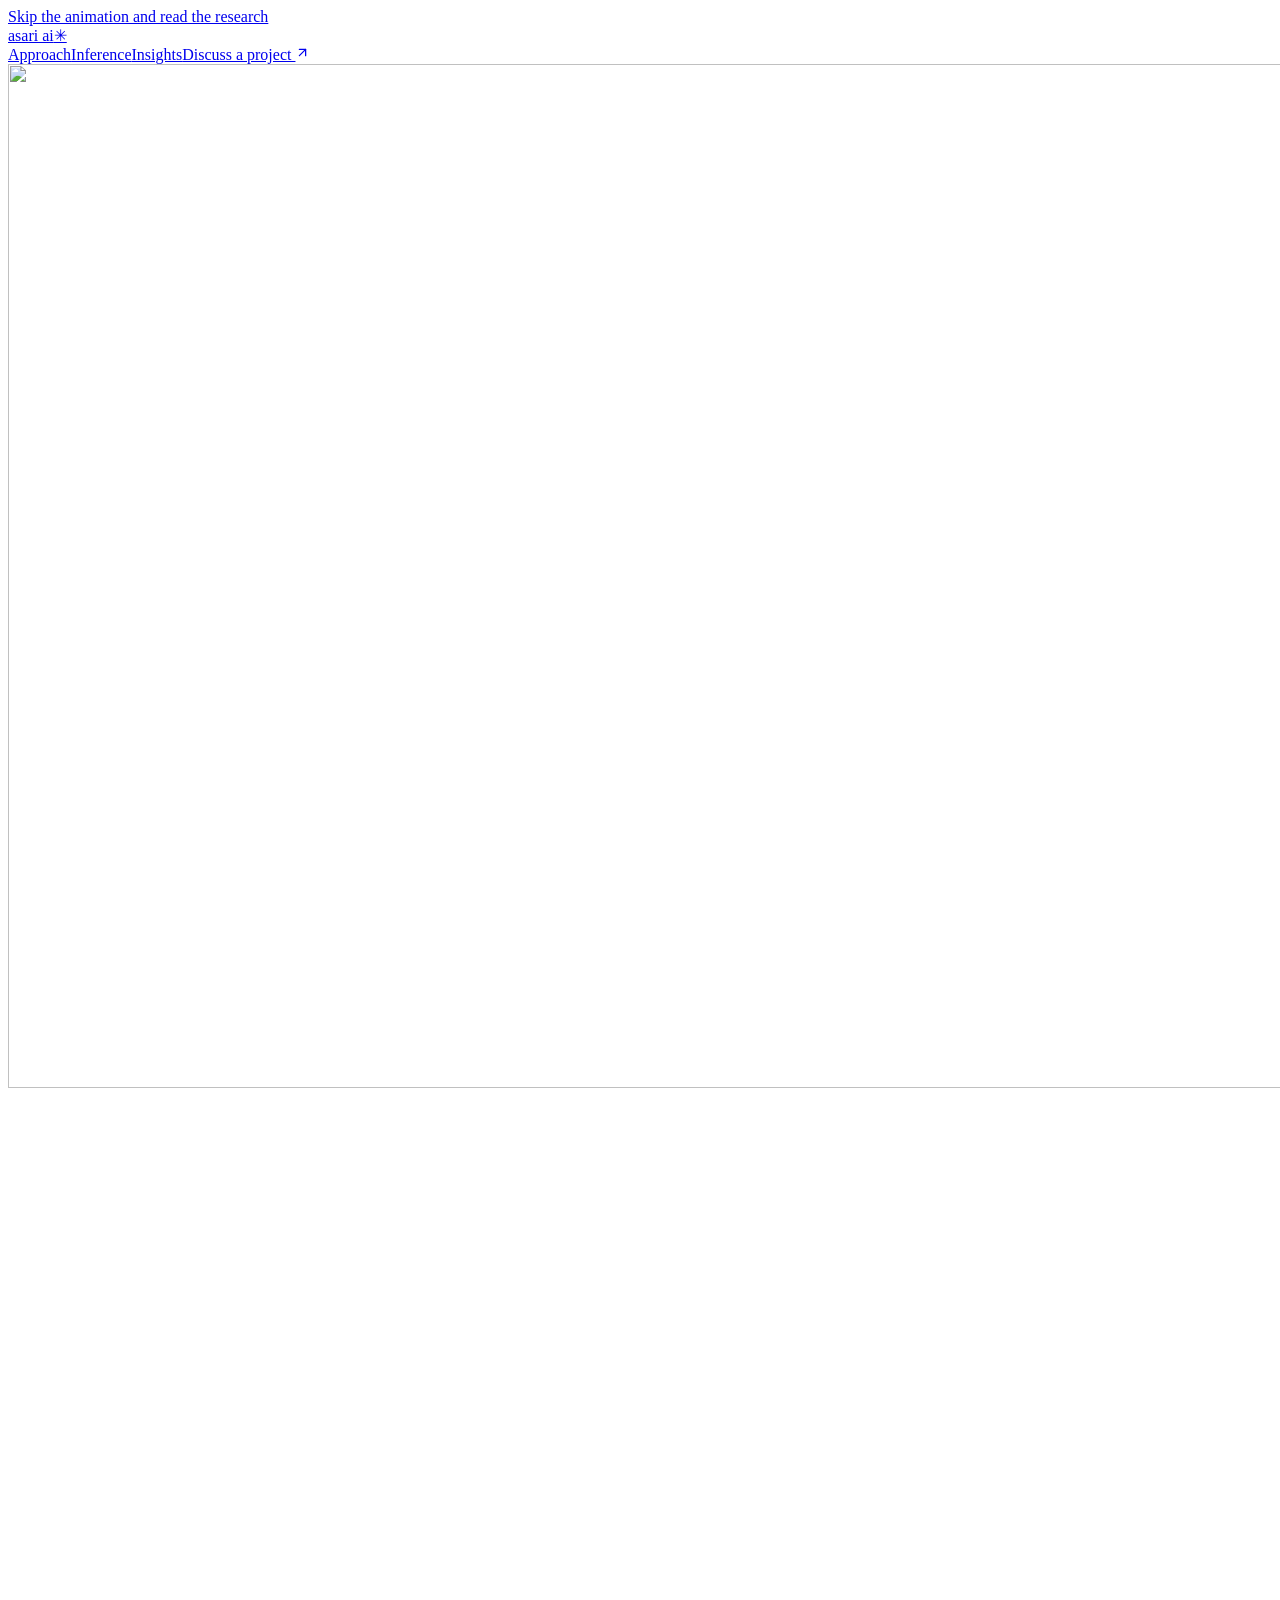
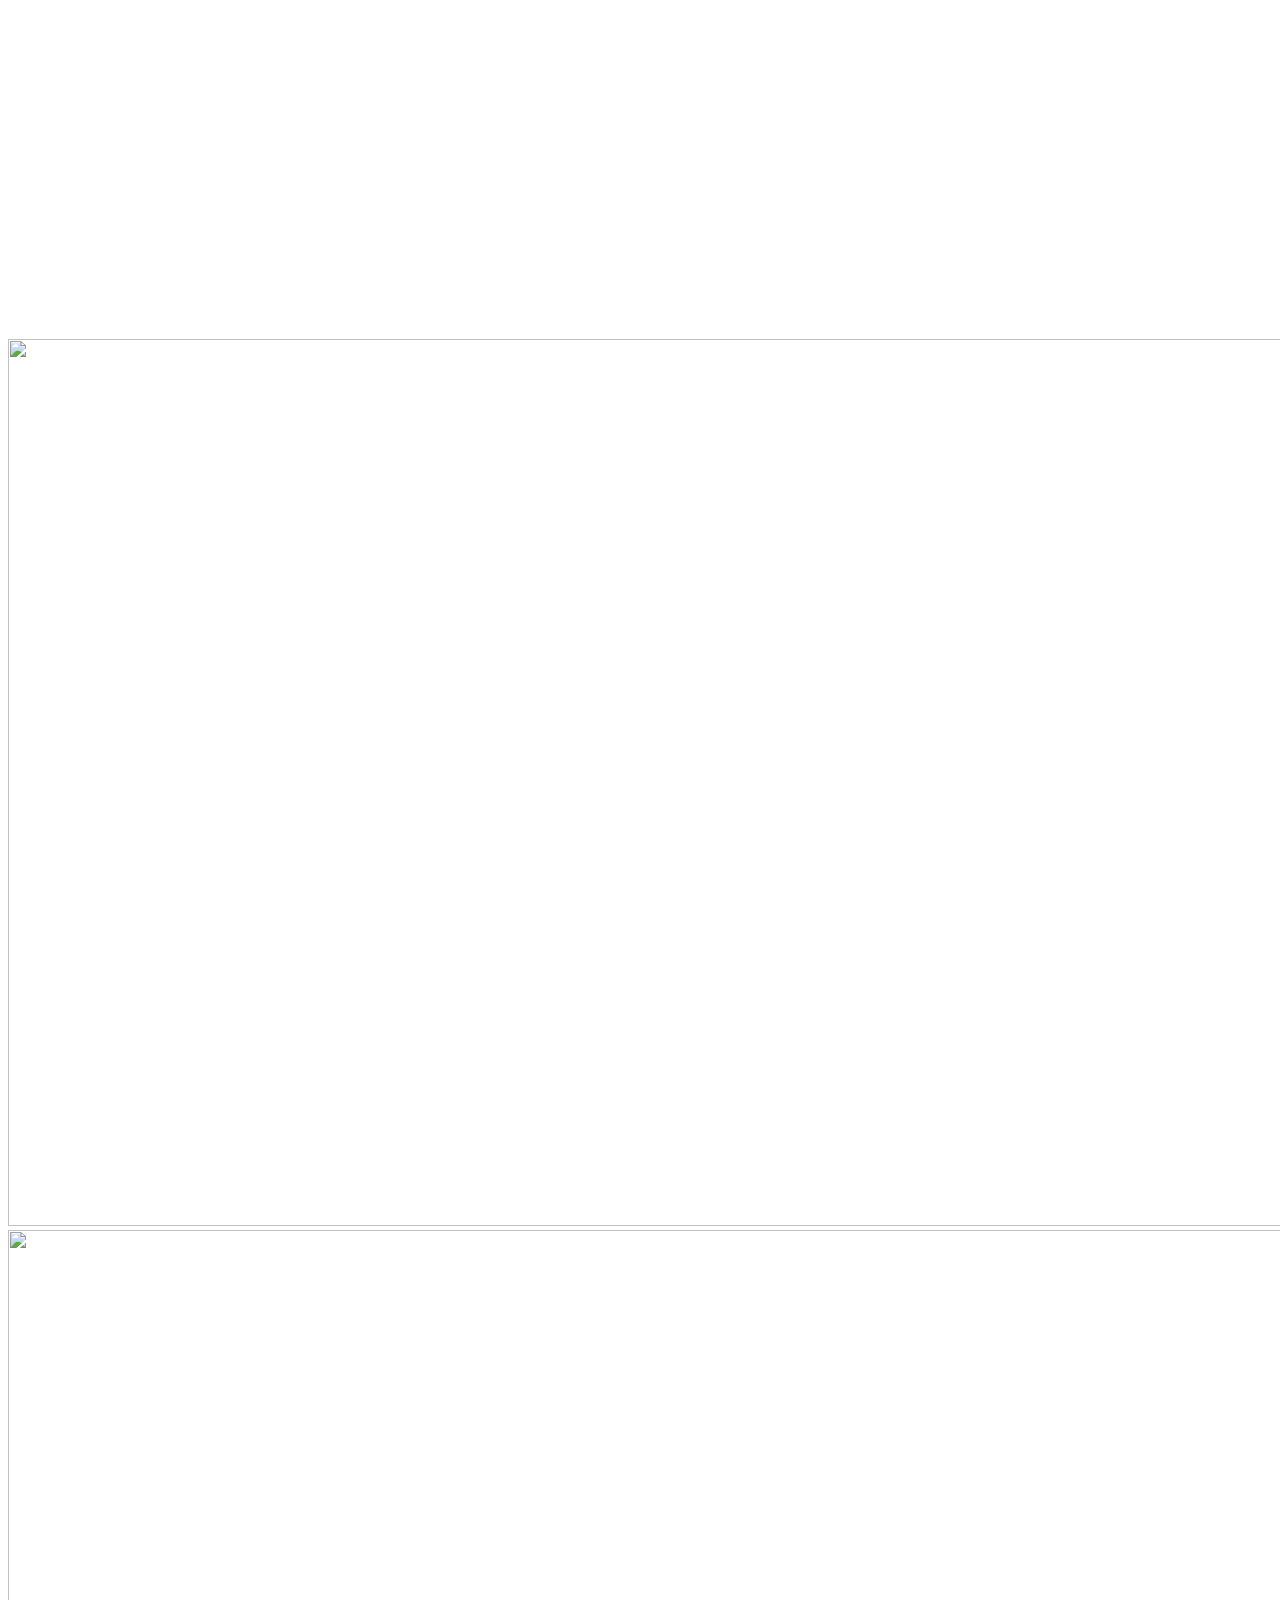
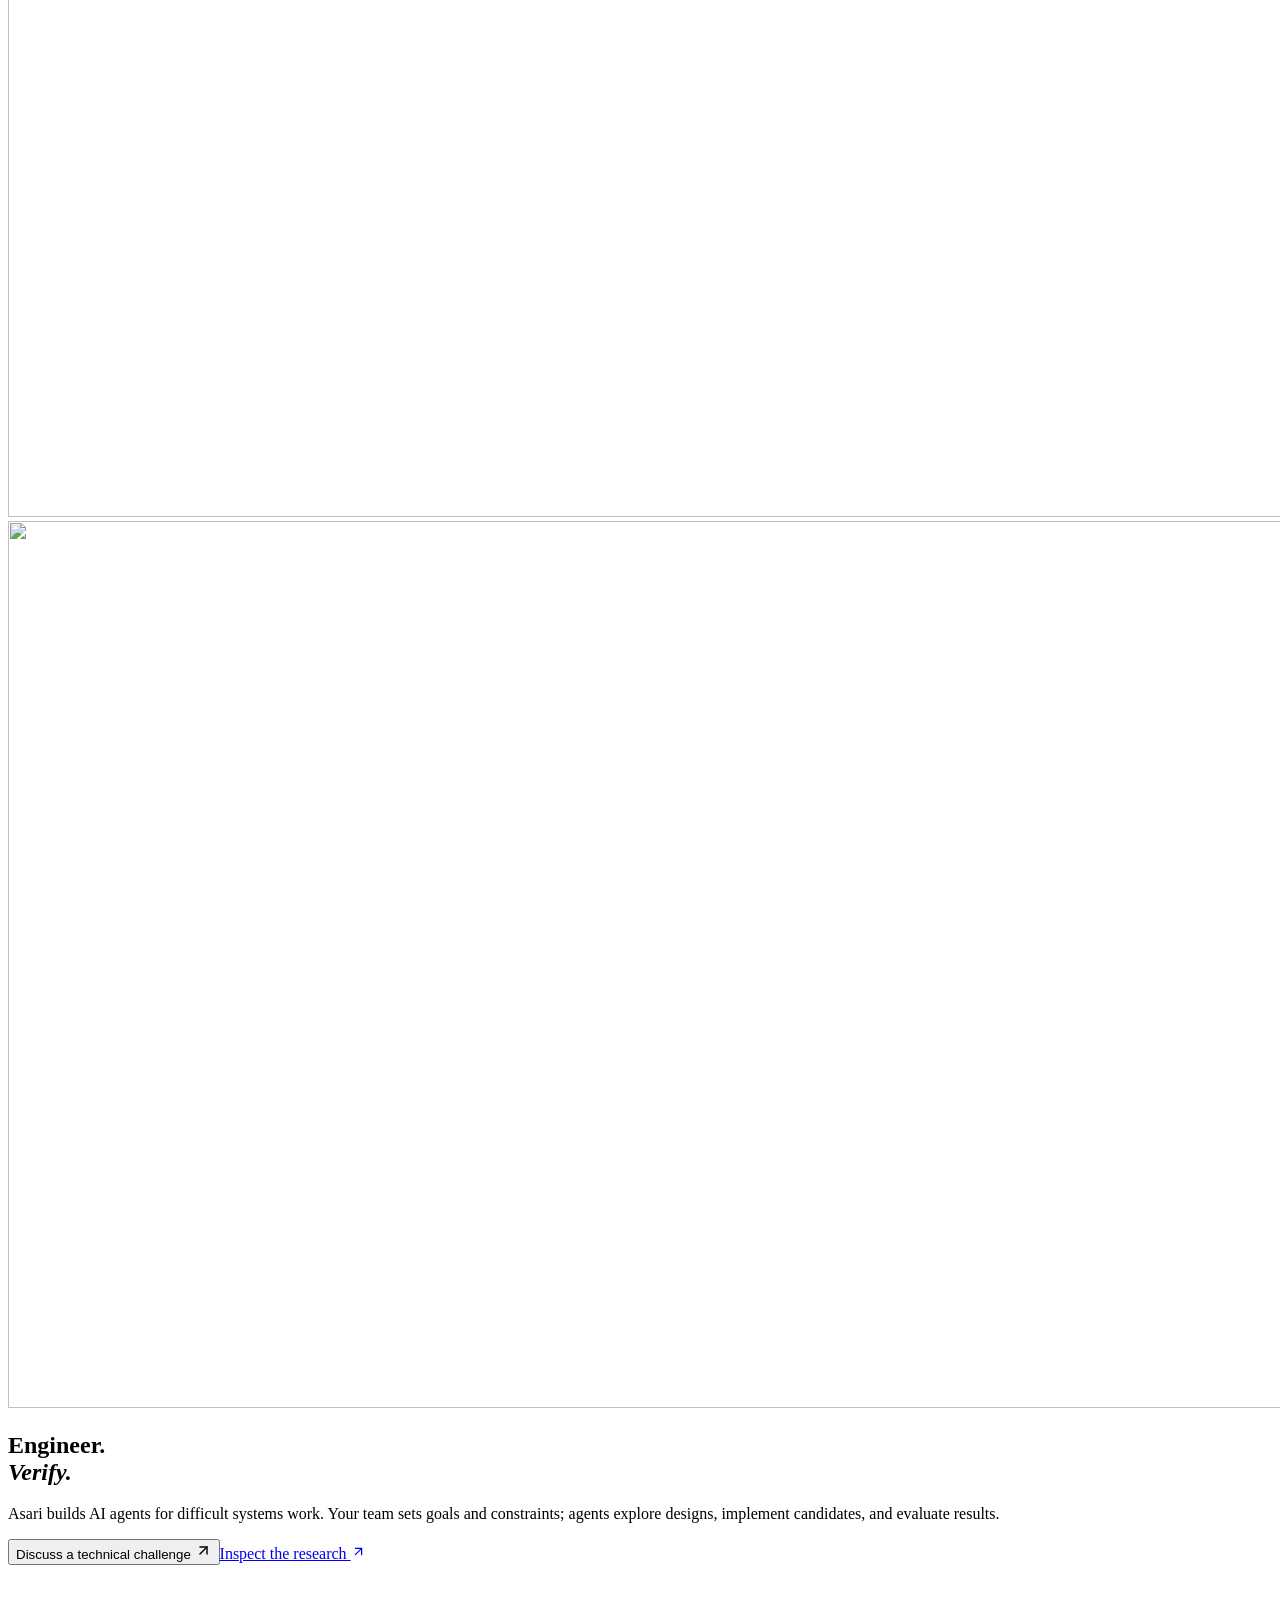
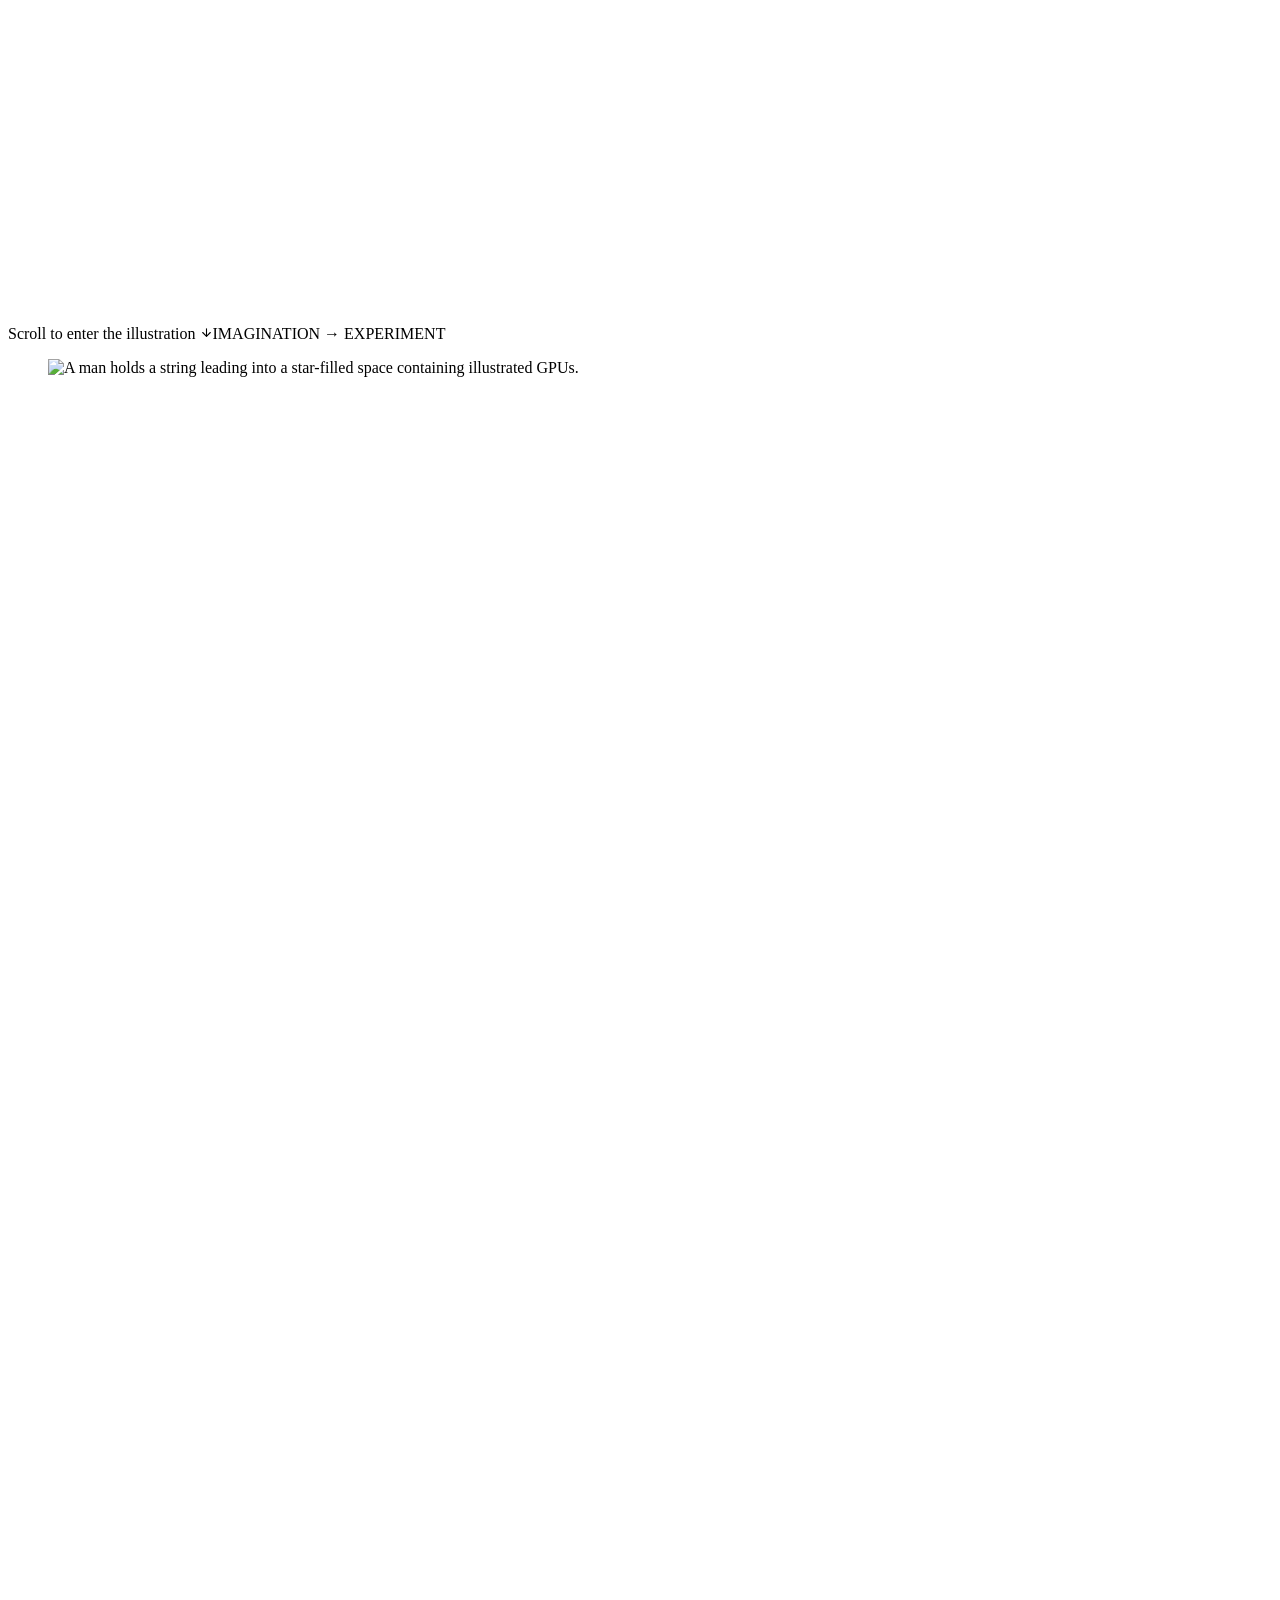
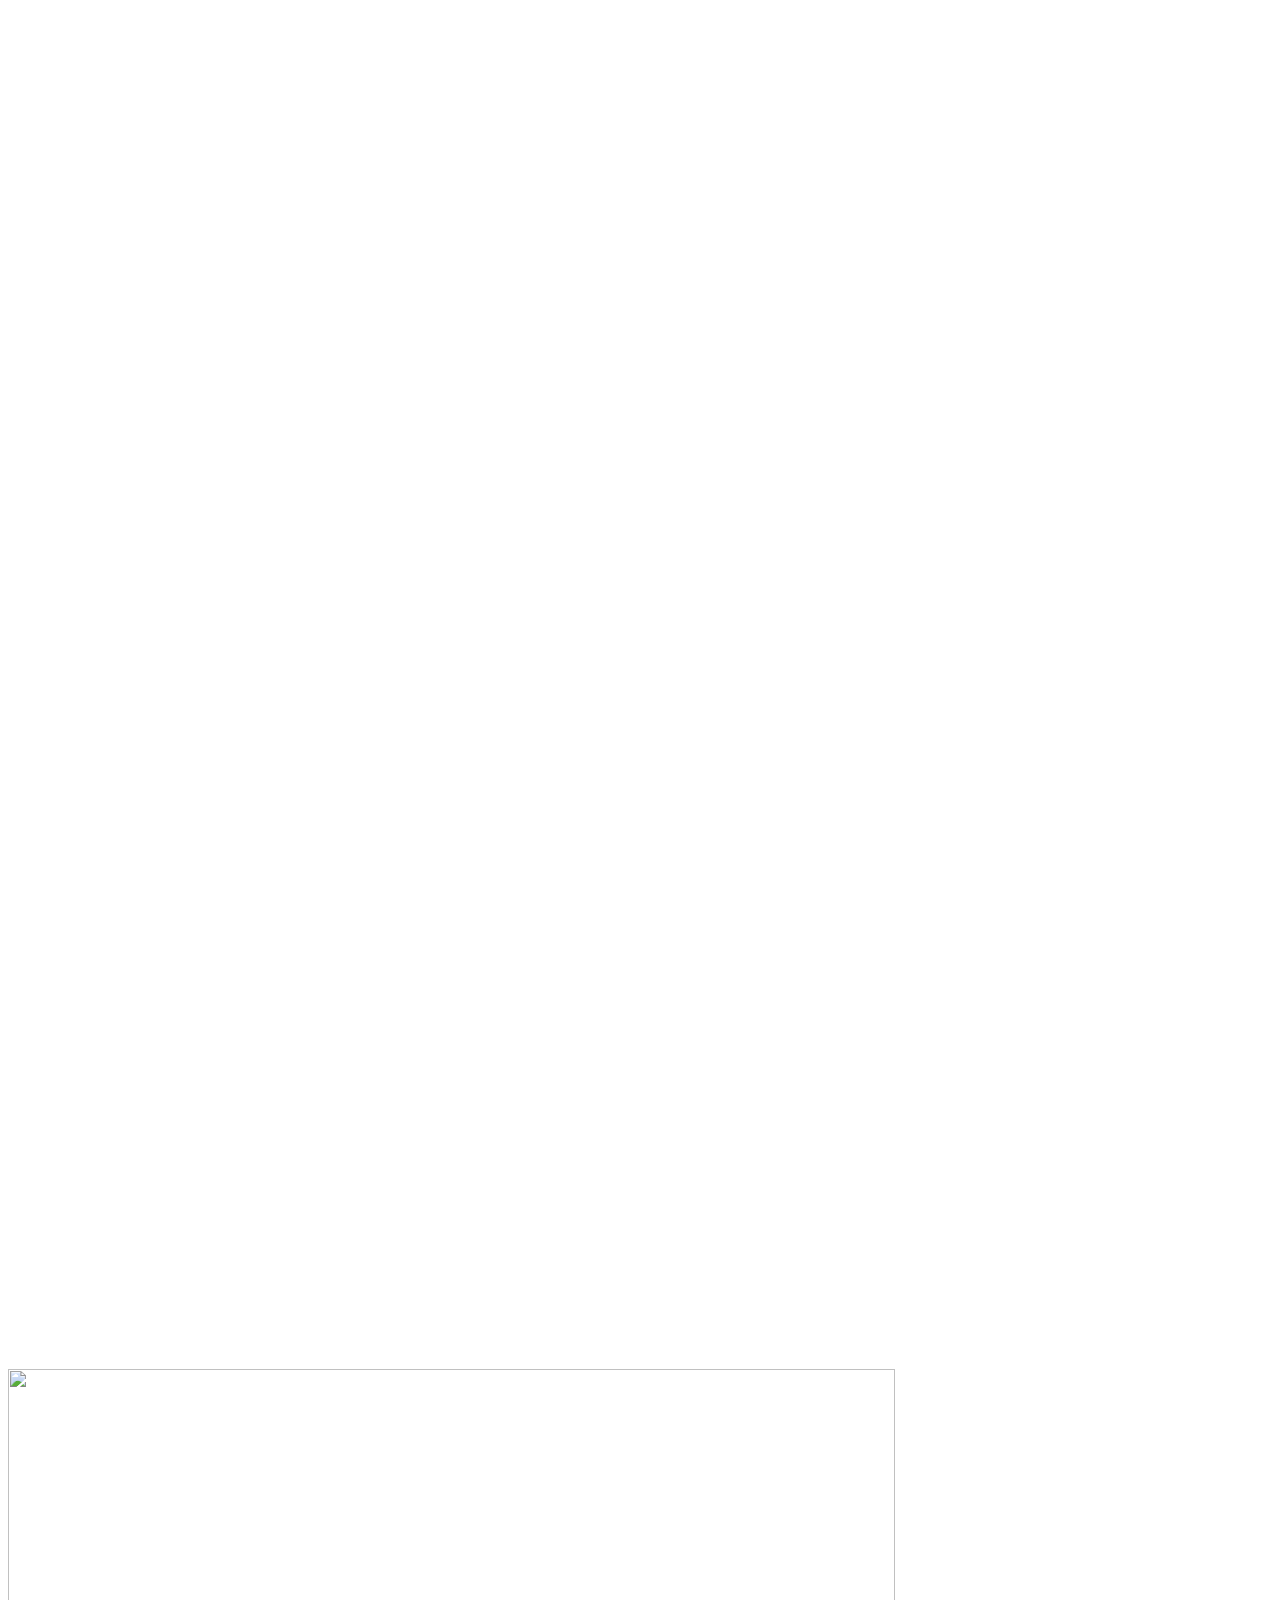
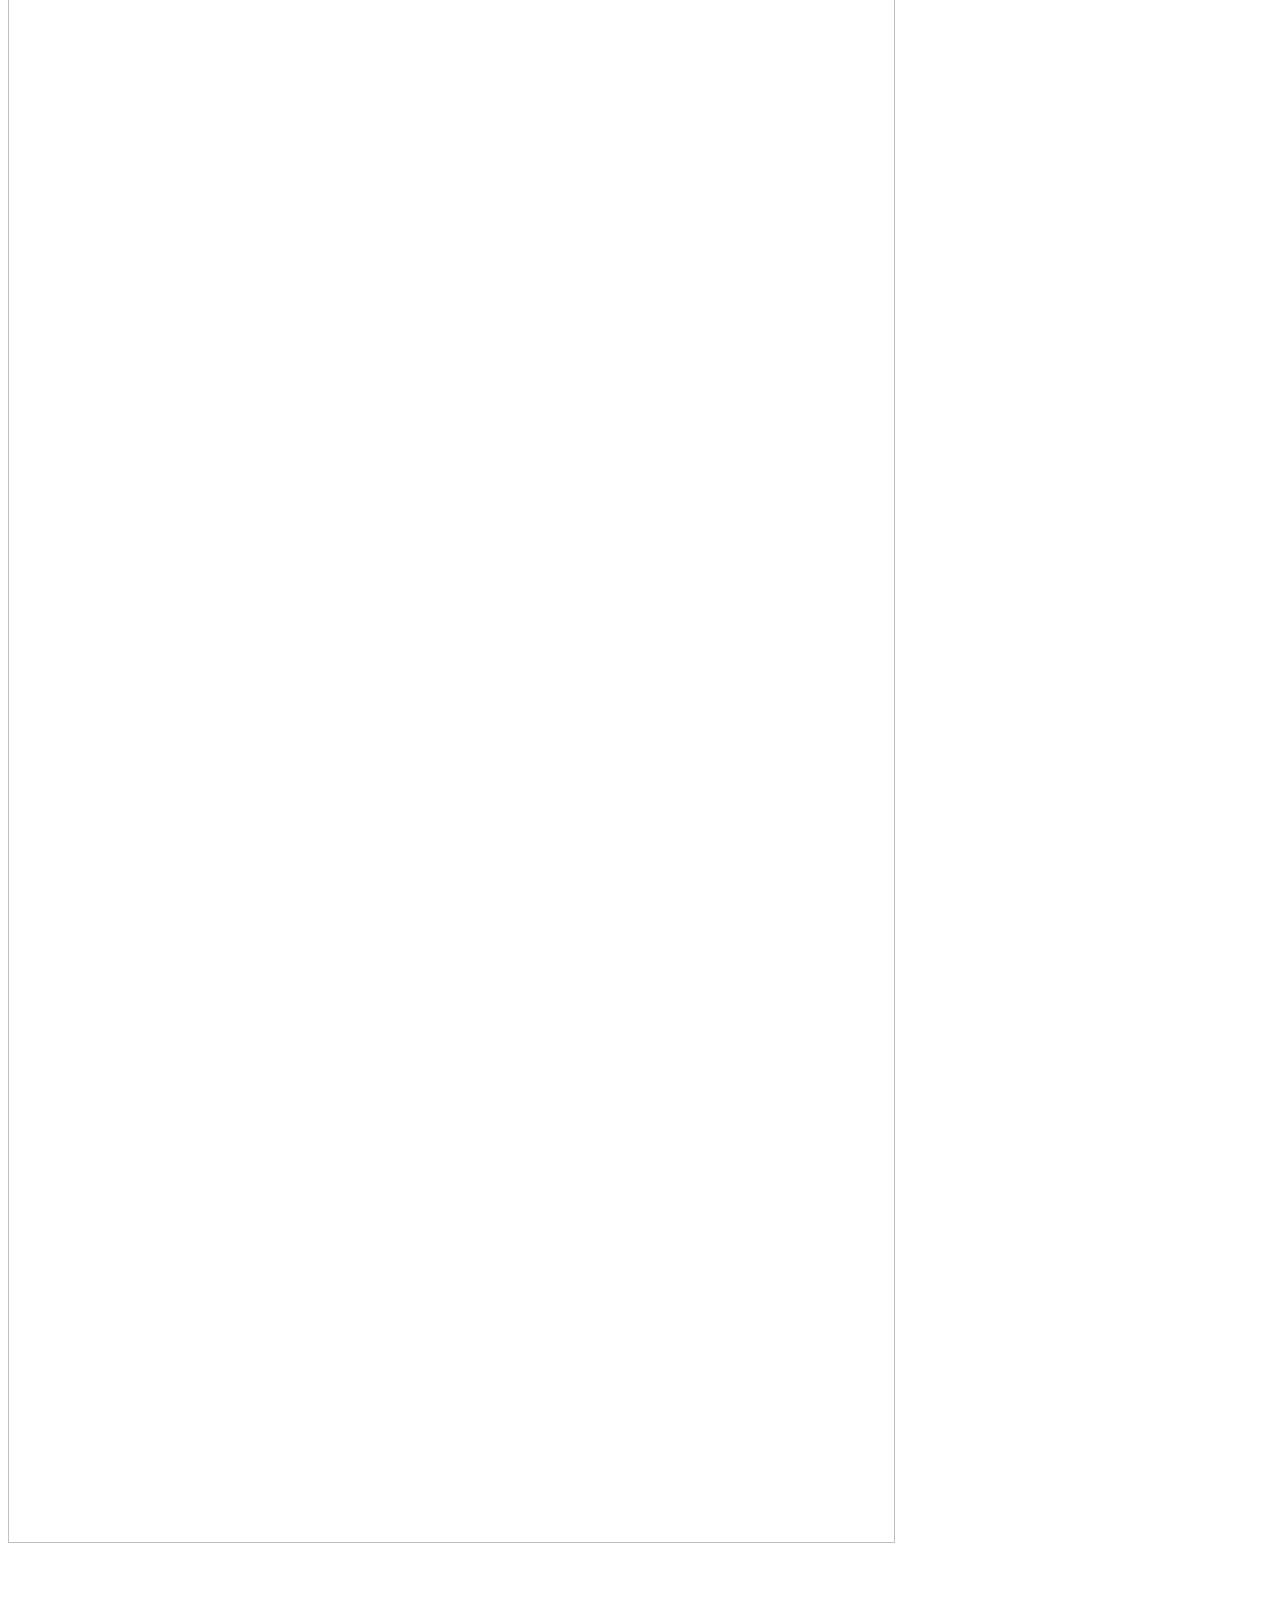
==== commit 6c5dcd01: "Remove publication summary from the hero copy" ====
--- a/index.html
+++ b/index.html
@@ -1,2 +1,2 @@
-<!DOCTYPE html><html lang="en"><head><meta charSet="utf-8"/><meta name="viewport" content="width=device-width, initial-scale=1"/><link rel="stylesheet" href="/asari-website-proposal/_next/static/css/index.oKFS47gB.css" data-rsc-css-href="/asari-website-proposal/_next/static/css/index.oKFS47gB.css" data-precedence="vite-rsc/importer-resources"/><link rel="modulepreload" fetchPriority="low" href="/asari-website-proposal/_next/static/chunks/index-CIZd6CXi.js"/><script src="/asari-website-proposal/_next/static/chunks/rolldown-runtime-B58o_Kmr.js" type="module" async=""></script><script src="/asari-website-proposal/_next/static/chunks/framework-BAuWDTJC.js" type="module" async=""></script><link rel="modulepreload" href="/asari-website-proposal/_next/static/chunks/layout-segment-context-BuGxgO2-.js" crossorigin=""/><link rel="modulepreload" href="/asari-website-proposal/_next/static/chunks/page-DswyJoUG.js" crossorigin=""/><title>Asari AI — Engineering agents</title><meta name="description" content="AI agents for difficult systems work. Explore Asari’s published inference optimization, C-to-Rust migration, and agent-search research."/><meta name="robots" content="noindex, nofollow"/><link rel="icon" href="/asari-website-proposal/asari-logo.svg" type="image/svg+xml"/><link rel="icon" href="/asari-website-proposal/asari-icon.png" type="image/png" sizes="32x32"/><link rel="apple-touch-icon" href="/asari-website-proposal/asari-apple-icon.png"/><script>Object.assign(((self[Symbol.for("vinext.navigationRuntime")]??={bootstrap:{routeManifest:null},functions:{}}).bootstrap.rsc??={rsc:[]}),{params:{},nav:{"pathname":"/","searchParams":[]}})</script><link rel="modulepreload" href="/asari-website-proposal/_next/static/chunks/index-CIZd6CXi.js" />
-</head><body><div class="site  "><a href="#research" class="skip-link">Skip the animation and read the research</a><header class="site-header"><a href="#flight" class="wordmark" aria-label="Asari AI, beginning of story">asari ai<span class="brand-spark">✳</span></a><nav aria-label="Main navigation"><a href="#flight">Approach</a><a href="#inference">Inference</a><a href="/asari-website-proposal/insights/">Insights</a><a class="contact-link" href="#contact">Discuss a project <svg xmlns="http://www.w3.org/2000/svg" width="15" height="15" viewBox="0 0 24 24" fill="none" stroke="currentColor" stroke-width="2" stroke-linecap="round" stroke-linejoin="round" class="lucide lucide-arrow-up-right" aria-hidden="true"><path d="M7 7h10v10"></path><path d="M7 17 17 7"></path></svg></a></nav></header><div class="reading-line" aria-hidden="true"></div><main><section class="flight-journey" id="flight" aria-label="From imagination to a tested idea"><div class="scene-pin flight-pin"><div class="sky" aria-hidden="true"><div class="sky-grain"></div><i class="star" style="left:9%;top:7%;width:3px;height:3px"></i><i class="star" style="left:46%;top:30%;width:1px;height:1px"></i><i class="star" style="left:83%;top:53%;width:1px;height:1px"></i><i class="star" style="left:20%;top:76%;width:1px;height:1px"></i><i class="star" style="left:57%;top:99%;width:1px;height:1px"></i><i class="star" style="left:94%;top:22%;width:3px;height:3px"></i><i class="star" style="left:31%;top:45%;width:1px;height:1px"></i><i class="star" style="left:68%;top:68%;width:1px;height:1px"></i><i class="star" style="left:5%;top:91%;width:1px;height:1px"></i><i class="star" style="left:42%;top:14%;width:1px;height:1px"></i><i class="star" style="left:79%;top:37%;width:3px;height:3px"></i><i class="star" style="left:16%;top:60%;width:1px;height:1px"></i><i class="star" style="left:53%;top:83%;width:1px;height:1px"></i><i class="star" style="left:90%;top:6%;width:1px;height:1px"></i><i class="star" style="left:27%;top:29%;width:1px;height:1px"></i><i class="star" style="left:64%;top:52%;width:3px;height:3px"></i><i class="star" style="left:1%;top:75%;width:1px;height:1px"></i><i class="star" style="left:38%;top:98%;width:1px;height:1px"></i><i class="star" style="left:75%;top:21%;width:1px;height:1px"></i><i class="star" style="left:12%;top:44%;width:1px;height:1px"></i><i class="star" style="left:49%;top:67%;width:3px;height:3px"></i><i class="star" style="left:86%;top:90%;width:1px;height:1px"></i><i class="star" style="left:23%;top:13%;width:1px;height:1px"></i><i class="star" style="left:60%;top:36%;width:1px;height:1px"></i><i class="star" style="left:97%;top:59%;width:1px;height:1px"></i><i class="star" style="left:34%;top:82%;width:3px;height:3px"></i></div><div class="tunnel-camera" aria-hidden="true"><img src="/asari-website-proposal/wind-tunnel-hd.webp" alt="" width="1536" height="1024" loading="lazy" fetchPriority="high" decoding="async" data-nimg="1"/><svg class="wind-streams" viewBox="0 0 1536 1024" fill="none" aria-hidden="true"><defs><linearGradient id="wind-trail-tone"><stop stop-color="#86bbd7" stop-opacity=".1"></stop><stop offset=".35" stop-color="#c9efff"></stop><stop offset=".8" stop-color="#d9f4ff"></stop><stop offset="1" stop-color="#97c7e0" stop-opacity=".15"></stop></linearGradient></defs><path d="M746 412 C815 438 878 427 934 411 S1079 370 1125 386 S1177 437 1240 435 L1280 434" pathLength="1000" class="wind-trail" style="animation-delay:0s;animation-duration:4.8s"></path><path d="M746 426 C823 445 878 437 938 426 S1079 389 1127 401 S1182 445 1240 443 L1280 442" pathLength="1000" class="wind-trail" style="animation-delay:-0.71s;animation-duration:5.08s"></path><path d="M746 440 C830 450 898 445 953 440 S1085 422 1130 430 S1186 451 1240 451 L1280 451" pathLength="1000" class="wind-trail" style="animation-delay:-1.42s;animation-duration:5.359999999999999s"></path><path d="M746 454 C830 454 900 454 962 454 S1080 453 1132 455 S1190 461 1240 460 L1280 460" pathLength="1000" class="wind-trail" style="animation-delay:-2.13s;animation-duration:5.64s"></path><path d="M746 468 C822 456 884 467 944 481 S1082 512 1127 497 S1180 466 1240 468 L1280 469" pathLength="1000" class="wind-trail" style="animation-delay:-2.84s;animation-duration:5.92s"></path><path d="M746 482 C818 460 875 481 937 498 S1076 539 1127 517 S1175 475 1240 477 L1280 478" pathLength="1000" class="wind-trail" style="animation-delay:-3.55s;animation-duration:6.2s"></path></svg></div><div class="opening-wash" aria-hidden="true"></div><div class="aircraft" aria-hidden="true"><div class="aircraft-rig"><img src="/asari-website-proposal/paper-aircraft-hd.webp" alt="" width="1774" height="887" loading="lazy" decoding="async" class="plane-body" data-nimg="1"/><img src="/asari-website-proposal/paper-aircraft-hd.webp" alt="" width="1774" height="887" loading="lazy" decoding="async" class="plane-wing upper-wing" data-nimg="1"/><img src="/asari-website-proposal/paper-aircraft-hd.webp" alt="" width="1774" height="887" loading="lazy" decoding="async" class="plane-wing lower-wing" data-nimg="1"/></div></div><div class="opening-copy"><h1>Engineer.<br/><em>Verify.</em></h1><p class="opening-description">Asari builds AI agents for difficult systems work. Your team sets goals and constraints; agents explore designs, implement candidates, and evaluate results. Published work spans inference optimization and C-to-Rust migration.</p><div class="opening-actions"><button type="button" tabindex="0" data-slot="button" class="group/button inline-flex shrink-0 items-center justify-center rounded-lg border border-transparent bg-clip-padding text-sm font-medium whitespace-nowrap transition-all outline-none select-none focus-visible:border-ring focus-visible:ring-3 focus-visible:ring-ring/50 active:not-aria-[haspopup]:translate-y-px disabled:pointer-events-none disabled:opacity-50 aria-invalid:border-destructive aria-invalid:ring-3 aria-invalid:ring-destructive/20 dark:aria-invalid:border-destructive/50 dark:aria-invalid:ring-destructive/40 [&amp;_svg]:pointer-events-none [&amp;_svg]:shrink-0 [&amp;_svg:not([class*=&#x27;size-&#x27;])]:size-4 hover:bg-muted hover:text-foreground aria-expanded:bg-muted aria-expanded:text-foreground dark:hover:bg-muted/50 h-8 gap-1.5 px-2.5 has-data-[icon=inline-end]:pr-2 has-data-[icon=inline-start]:pl-2 enter-button">Discuss a technical challenge <svg xmlns="http://www.w3.org/2000/svg" width="17" height="17" viewBox="0 0 24 24" fill="none" stroke="currentColor" stroke-width="2" stroke-linecap="round" stroke-linejoin="round" class="lucide lucide-arrow-up-right" aria-hidden="true"><path d="M7 7h10v10"></path><path d="M7 17 17 7"></path></svg></button><a class="results-link" href="#research">Inspect the research <svg xmlns="http://www.w3.org/2000/svg" width="15" height="15" viewBox="0 0 24 24" fill="none" stroke="currentColor" stroke-width="2" stroke-linecap="round" stroke-linejoin="round" class="lucide lucide-arrow-up-right" aria-hidden="true"><path d="M7 7h10v10"></path><path d="M7 17 17 7"></path></svg></a></div></div><article class="story-panel flight-panel" data-panel="true" data-from="0.19" data-to="0.49" data-scene="flight" style="opacity:0"><p class="eyebrow">01 / EXPLORE</p><h2>Explore.<br/><em>Construct.</em></h2><p class="story-copy">Your team defines the objective and resolves critical design choices. Agents investigate alternatives, implement candidates, and test them against the requirements.</p><div class="chapter-rule"></div><span class="margin-note">Human direction. Agent exploration.</span></article><article class="story-panel flight-panel" data-panel="true" data-from="0.54" data-to="1.01" data-scene="flight" style="opacity:0"><p class="eyebrow">02 / VERIFY</p><h2>Measure.<br/><em>Check. Refine.</em></h2><p class="story-copy">In our inference work, agents measure performance and check output distributions against a baseline. Findings from experiments inform the next search.</p><div class="chapter-rule"></div><span class="margin-note">Verification is specific to the task.</span></article><div class="scene-footer" aria-hidden="true"><span class="scene-scroll-hint">Scroll to <!-- -->enter the illustration<!-- --> <svg xmlns="http://www.w3.org/2000/svg" width="13" height="13" viewBox="0 0 24 24" fill="none" stroke="currentColor" stroke-width="2" stroke-linecap="round" stroke-linejoin="round" class="lucide lucide-arrow-down" aria-hidden="true"><path d="M12 5v14"></path><path d="m19 12-7 7-7-7"></path></svg></span><span class="scene-coordinate">IMAGINATION → EXPERIMENT</span></div></div></section><section class="gpu-space-journey" id="inference" aria-label="Enter the inference system"><div class="gpu-space-pin"><div class="gpu-sky-expansion" aria-hidden="true"></div><figure class="gpu-space-art"><img src="/asari-website-proposal/performance-workshop-hd.webp" alt="A man holds a string leading into a star-filled space containing illustrated GPUs." width="1536" height="1024" loading="lazy" decoding="async" data-nimg="1"/></figure><figure class="gpu-space-trio" aria-hidden="true" style="clip-path:polygon(45% 15.2%,56.5% 8.2%,61.1% 10.5%,61.1% 13.7%,65.2% 12%,69.3% 14.4%,69.3% 17%,70.6% 15.5%,75.2% 18.2%,75.2% 25.1%,65.2% 33%,60% 29.5%,59% 28.5%,54.3% 25%,50.5% 24.8%,45% 21.3%)"><img src="/asari-website-proposal/performance-workshop-hd.webp" alt="" width="1536" height="1024" loading="lazy" decoding="async" data-nimg="1"/></figure><figure class="gpu-space-unit" aria-hidden="true" style="clip-path:polygon(86.45833333333334% 49.12109375%,84.748046875% 50.7568359375%,83.330078125% 52.2568359375%,81.94856770833333% 53.62988281249999%,80.671875% 54.8955078125%,79.50260416666667% 56.07324218750001%,78.37825520833334% 57.16113281250001%,77.30078125% 58.1689453125%,76.39778645833334% 59.1552734375%,75.48046875% 60.06347656249999%,74.55078125% 60.892578125%,73.79427083333333% 61.74609375%,72.90494791666666% 62.462890625%,72.1875% 63.22753906250001%,71.46028645833334% 63.9365234375%,70.78190104166667% 64.634765625%,70.09440104166667% 65.283203125%,69.45572916666666% 65.9326171875%,68.80859375% 66.537109375%,68.15494791666666% 67.095703125%,67.59895833333333% 67.728515625%,66.98307291666666% 68.2646484375%,66.458984375% 68.888671875%,65.87760416666667% 69.4150390625%,65.2890625% 69.90625%,64.78385416666667% 70.50390625%,64.224609375% 71.0009765625%,63.69856770833333% 71.541015625%,63.16341145833334% 72.0537109375%,62.619140625% 72.5380859375%,62.13867187500001% 73.15625%,61.608723958333336% 73.66796875%,61.067708333333336% 74.154296875%,60.516276041666664% 74.6142578125%,59.984375% 75.1337890625%,59.46614583333333% 75.7177734375%,58.90690104166666% 76.1875%,58.35807291666667% 76.72265625%,57.794270833333336% 77.2333984375%,57.23437500000001% 77.810546875%,56.67252604166667% 78.45703125%,56.07421874999999% 78.984375%,55.471354166666664% 79.5791015625%,54.847005208333336% 80.146484375%,54.2109375% 80.78125%,53.55078125% 81.38671875%,52.87565104166666% 82.1552734375%,52.16731770833333% 82.794921875%,51.432291666666664% 83.49609375%,50.665364583333336% 84.2587890625%,49.861328125% 85.0791015625%,49.02018229166667% 85.857421875%,48.126953125% 86.7841796875%,47.19010416666667% 87.662109375%,46.18684895833333% 88.677734375%,45.119791666666664% 89.7314453125%,43.580078125% 93.078125%,42.304036458333336% 94.2578125%,40.90625000000001% 95.6357421875%,39.507161458333336% 96.6474609375%,38.4765625% 96.037109375%,37.46028645833333% 95.3759765625%,36.54557291666667% 94.40234375%,35.504557291666664% 93.8203125%,34.47265625% 93.18359375%,33.417317708333336% 92.576171875%,32.37044270833333% 91.912109375%,31.295572916666664% 91.271484375%,30.188802083333332% 90.6484375%,29.087890625% 89.9609375%,28.037760416666668% 89.1357421875%,26.865885416666668% 88.46484375%,25.65234375% 87.791015625%,24.395182291666664% 87.10546875%,23.189453125% 86.2734375%,21.890625% 85.4873046875%,20.544921875% 84.671875%,19.151041666666668% 83.8193359375%,17.707682291666668% 82.921875%,16.21484375% 81.970703125%,14.671223958333332% 80.95703125%,12.905598958333334% 80.0107421875%,10.850911458333332% 79.1396484375%,9.031901041666666% 77.9384765625%,8.907552083333332% 75.54296875%,8.841145833333334% 73.166015625%,8.832682291666666% 70.8115234375%,8.880859375% 68.482421875%,8.921223958333334% 66.20703125%,8.761718750000002% 64.044921875%,8.778645833333334% 61.84765625000001%,8.780598958333334% 59.68359375%,8.766276041666666% 57.546875%,8.735026041666666% 55.4287109375%,9.075520833333334% 53.28515625%,11.544921875000002% 51.08007812499999%,14.2578125% 49.12109375%,16.294921875% 47.3955078125%,18.040364583333336% 45.837890625%,19.684895833333336% 44.4306640625%,21.030598958333332% 43.1171875%,22.462239583333332% 41.9462890625%,23.783854166666664% 40.8720703125%,24.9296875% 39.8515625%,26.026692708333332% 38.91015625%,27.072916666666664% 38.037109375%,27.94401041666667% 37.1611328125%,28.887369791666668% 36.3935546875%,29.778645833333332% 35.6669921875%,30.55859375% 34.9345703125%,31.346354166666668% 34.2626953125%,32.08268229166667% 33.607421875%,32.770182291666664% 32.958984375%,33.51953125% 32.4130859375%,34.1640625% 31.8134765625%,34.76236979166667% 31.203125%,35.472005208333336% 30.7509765625%,36.032552083333336% 30.1640625%,36.649739583333336% 29.67578125%,37.224609375% 29.1611328125%,37.805989583333336% 28.681640625%,38.34765625% 28.166015625%,38.85481770833333% 27.608398437499996%,39.455078125% 27.2294921875%,39.97851562500001% 26.730468750000004%,40.51106770833333% 26.259765624999996%,41.015625% 25.736328125000004%,41.599609375% 25.4033203125%,42.12239583333333% 24.93359375%,42.624348958333336% 24.4033203125%,43.139322916666664% 23.896484375%,43.667317708333336% 23.4140625%,44.20703125% 22.9560546875%,44.75911458333333% 22.5244140625%,45.30078125000001% 22.0263671875%,45.857421875% 21.552734375%,46.427734375% 21.10546875%,46.982421875% 20.494140625%,47.57096354166667% 20.00390625%,48.176432291666664% 19.541015625%,48.78125% 18.9130859375%,49.40950520833333% 18.3134765625%,50.061197916666664% 17.7431640625%,50.73763020833334% 17.3017578125%,51.432291666666664% 16.6015625%,52.15625000000001% 15.935546875%,52.9140625% 15.2099609375%,53.703776041666664% 14.5224609375%,54.525390625% 13.877929687500002%,55.3984375% 13.0859375%,56.322265625% 12.24609375%,57.286458333333336% 11.458984375%,58.34114583333333% 10.4462890625%,59.4453125% 9.498046875%,60.660807291666664% 8.33984375%,62.072916666666664% 6.712890624999999%,63.490885416666664% 5.453125%,65.0546875% 4.0224609375%,66.462890625% 3.4013671875%,67.54427083333333% 3.9052734375%,68.61979166666666% 4.466796875%,69.75651041666667% 4.919921875%,70.89192708333334% 5.4365234375%,72.06184895833333% 5.9384765625%,73.23046875% 6.509765625%,74.478515625% 6.998046875%,75.685546875% 7.637695312499999%,76.97786458333334% 8.208984375%,78.31705729166667% 8.7939453125%,79.75260416666666% 9.333984375%,81.14388020833333% 10.037109375%,82.634765625% 10.7109375%,84.17903645833333% 11.4306640625%,85.77734375% 12.2041015625%,87.484375% 12.9873046875%,89.248046875% 13.847656250000002%,91.23763020833334% 14.6484375%,93.23177083333333% 15.607421875%,94.11523437499999% 17.5478515625%,94.06966145833334% 20.142578125%,94.01757812499999% 22.662109375%,93.96223958333333% 25.1103515625%,93.97005208333334% 27.461914062499996%,93.859375% 29.81640625%,93.81705729166666% 32.0859375%,93.72265624999999% 34.330078125%,93.76692708333333% 36.490234375%,93.76302083333333% 38.6376953125%,93.58138020833334% 40.7978515625%,91.47265625% 43.2060546875%,90.47591145833334% 45.2822265625%,88.58658854166667% 47.296875%)"><img src="/asari-website-proposal/gpu-module-hd.webp" alt="" width="1536" height="1024" loading="eager" decoding="async" data-nimg="1"/></figure><figure class="gpu-space-unit" aria-hidden="true" style="clip-path:polygon(86.45833333333334% 49.12109375%,84.748046875% 50.7568359375%,83.330078125% 52.2568359375%,81.94856770833333% 53.62988281249999%,80.671875% 54.8955078125%,79.50260416666667% 56.07324218750001%,78.37825520833334% 57.16113281250001%,77.30078125% 58.1689453125%,76.39778645833334% 59.1552734375%,75.48046875% 60.06347656249999%,74.55078125% 60.892578125%,73.79427083333333% 61.74609375%,72.90494791666666% 62.462890625%,72.1875% 63.22753906250001%,71.46028645833334% 63.9365234375%,70.78190104166667% 64.634765625%,70.09440104166667% 65.283203125%,69.45572916666666% 65.9326171875%,68.80859375% 66.537109375%,68.15494791666666% 67.095703125%,67.59895833333333% 67.728515625%,66.98307291666666% 68.2646484375%,66.458984375% 68.888671875%,65.87760416666667% 69.4150390625%,65.2890625% 69.90625%,64.78385416666667% 70.50390625%,64.224609375% 71.0009765625%,63.69856770833333% 71.541015625%,63.16341145833334% 72.0537109375%,62.619140625% 72.5380859375%,62.13867187500001% 73.15625%,61.608723958333336% 73.66796875%,61.067708333333336% 74.154296875%,60.516276041666664% 74.6142578125%,59.984375% 75.1337890625%,59.46614583333333% 75.7177734375%,58.90690104166666% 76.1875%,58.35807291666667% 76.72265625%,57.794270833333336% 77.2333984375%,57.23437500000001% 77.810546875%,56.67252604166667% 78.45703125%,56.07421874999999% 78.984375%,55.471354166666664% 79.5791015625%,54.847005208333336% 80.146484375%,54.2109375% 80.78125%,53.55078125% 81.38671875%,52.87565104166666% 82.1552734375%,52.16731770833333% 82.794921875%,51.432291666666664% 83.49609375%,50.665364583333336% 84.2587890625%,49.861328125% 85.0791015625%,49.02018229166667% 85.857421875%,48.126953125% 86.7841796875%,47.19010416666667% 87.662109375%,46.18684895833333% 88.677734375%,45.119791666666664% 89.7314453125%,43.580078125% 93.078125%,42.304036458333336% 94.2578125%,40.90625000000001% 95.6357421875%,39.507161458333336% 96.6474609375%,38.4765625% 96.037109375%,37.46028645833333% 95.3759765625%,36.54557291666667% 94.40234375%,35.504557291666664% 93.8203125%,34.47265625% 93.18359375%,33.417317708333336% 92.576171875%,32.37044270833333% 91.912109375%,31.295572916666664% 91.271484375%,30.188802083333332% 90.6484375%,29.087890625% 89.9609375%,28.037760416666668% 89.1357421875%,26.865885416666668% 88.46484375%,25.65234375% 87.791015625%,24.395182291666664% 87.10546875%,23.189453125% 86.2734375%,21.890625% 85.4873046875%,20.544921875% 84.671875%,19.151041666666668% 83.8193359375%,17.707682291666668% 82.921875%,16.21484375% 81.970703125%,14.671223958333332% 80.95703125%,12.905598958333334% 80.0107421875%,10.850911458333332% 79.1396484375%,9.031901041666666% 77.9384765625%,8.907552083333332% 75.54296875%,8.841145833333334% 73.166015625%,8.832682291666666% 70.8115234375%,8.880859375% 68.482421875%,8.921223958333334% 66.20703125%,8.761718750000002% 64.044921875%,8.778645833333334% 61.84765625000001%,8.780598958333334% 59.68359375%,8.766276041666666% 57.546875%,8.735026041666666% 55.4287109375%,9.075520833333334% 53.28515625%,11.544921875000002% 51.08007812499999%,14.2578125% 49.12109375%,16.294921875% 47.3955078125%,18.040364583333336% 45.837890625%,19.684895833333336% 44.4306640625%,21.030598958333332% 43.1171875%,22.462239583333332% 41.9462890625%,23.783854166666664% 40.8720703125%,24.9296875% 39.8515625%,26.026692708333332% 38.91015625%,27.072916666666664% 38.037109375%,27.94401041666667% 37.1611328125%,28.887369791666668% 36.3935546875%,29.778645833333332% 35.6669921875%,30.55859375% 34.9345703125%,31.346354166666668% 34.2626953125%,32.08268229166667% 33.607421875%,32.770182291666664% 32.958984375%,33.51953125% 32.4130859375%,34.1640625% 31.8134765625%,34.76236979166667% 31.203125%,35.472005208333336% 30.7509765625%,36.032552083333336% 30.1640625%,36.649739583333336% 29.67578125%,37.224609375% 29.1611328125%,37.805989583333336% 28.681640625%,38.34765625% 28.166015625%,38.85481770833333% 27.608398437499996%,39.455078125% 27.2294921875%,39.97851562500001% 26.730468750000004%,40.51106770833333% 26.259765624999996%,41.015625% 25.736328125000004%,41.599609375% 25.4033203125%,42.12239583333333% 24.93359375%,42.624348958333336% 24.4033203125%,43.139322916666664% 23.896484375%,43.667317708333336% 23.4140625%,44.20703125% 22.9560546875%,44.75911458333333% 22.5244140625%,45.30078125000001% 22.0263671875%,45.857421875% 21.552734375%,46.427734375% 21.10546875%,46.982421875% 20.494140625%,47.57096354166667% 20.00390625%,48.176432291666664% 19.541015625%,48.78125% 18.9130859375%,49.40950520833333% 18.3134765625%,50.061197916666664% 17.7431640625%,50.73763020833334% 17.3017578125%,51.432291666666664% 16.6015625%,52.15625000000001% 15.935546875%,52.9140625% 15.2099609375%,53.703776041666664% 14.5224609375%,54.525390625% 13.877929687500002%,55.3984375% 13.0859375%,56.322265625% 12.24609375%,57.286458333333336% 11.458984375%,58.34114583333333% 10.4462890625%,59.4453125% 9.498046875%,60.660807291666664% 8.33984375%,62.072916666666664% 6.712890624999999%,63.490885416666664% 5.453125%,65.0546875% 4.0224609375%,66.462890625% 3.4013671875%,67.54427083333333% 3.9052734375%,68.61979166666666% 4.466796875%,69.75651041666667% 4.919921875%,70.89192708333334% 5.4365234375%,72.06184895833333% 5.9384765625%,73.23046875% 6.509765625%,74.478515625% 6.998046875%,75.685546875% 7.637695312499999%,76.97786458333334% 8.208984375%,78.31705729166667% 8.7939453125%,79.75260416666666% 9.333984375%,81.14388020833333% 10.037109375%,82.634765625% 10.7109375%,84.17903645833333% 11.4306640625%,85.77734375% 12.2041015625%,87.484375% 12.9873046875%,89.248046875% 13.847656250000002%,91.23763020833334% 14.6484375%,93.23177083333333% 15.607421875%,94.11523437499999% 17.5478515625%,94.06966145833334% 20.142578125%,94.01757812499999% 22.662109375%,93.96223958333333% 25.1103515625%,93.97005208333334% 27.461914062499996%,93.859375% 29.81640625%,93.81705729166666% 32.0859375%,93.72265624999999% 34.330078125%,93.76692708333333% 36.490234375%,93.76302083333333% 38.6376953125%,93.58138020833334% 40.7978515625%,91.47265625% 43.2060546875%,90.47591145833334% 45.2822265625%,88.58658854166667% 47.296875%)"><img src="/asari-website-proposal/gpu-module-hd.webp" alt="" width="1536" height="1024" loading="eager" decoding="async" data-nimg="1"/></figure><figure class="gpu-space-unit" aria-hidden="true" style="clip-path:polygon(86.45833333333334% 49.12109375%,84.748046875% 50.7568359375%,83.330078125% 52.2568359375%,81.94856770833333% 53.62988281249999%,80.671875% 54.8955078125%,79.50260416666667% 56.07324218750001%,78.37825520833334% 57.16113281250001%,77.30078125% 58.1689453125%,76.39778645833334% 59.1552734375%,75.48046875% 60.06347656249999%,74.55078125% 60.892578125%,73.79427083333333% 61.74609375%,72.90494791666666% 62.462890625%,72.1875% 63.22753906250001%,71.46028645833334% 63.9365234375%,70.78190104166667% 64.634765625%,70.09440104166667% 65.283203125%,69.45572916666666% 65.9326171875%,68.80859375% 66.537109375%,68.15494791666666% 67.095703125%,67.59895833333333% 67.728515625%,66.98307291666666% 68.2646484375%,66.458984375% 68.888671875%,65.87760416666667% 69.4150390625%,65.2890625% 69.90625%,64.78385416666667% 70.50390625%,64.224609375% 71.0009765625%,63.69856770833333% 71.541015625%,63.16341145833334% 72.0537109375%,62.619140625% 72.5380859375%,62.13867187500001% 73.15625%,61.608723958333336% 73.66796875%,61.067708333333336% 74.154296875%,60.516276041666664% 74.6142578125%,59.984375% 75.1337890625%,59.46614583333333% 75.7177734375%,58.90690104166666% 76.1875%,58.35807291666667% 76.72265625%,57.794270833333336% 77.2333984375%,57.23437500000001% 77.810546875%,56.67252604166667% 78.45703125%,56.07421874999999% 78.984375%,55.471354166666664% 79.5791015625%,54.847005208333336% 80.146484375%,54.2109375% 80.78125%,53.55078125% 81.38671875%,52.87565104166666% 82.1552734375%,52.16731770833333% 82.794921875%,51.432291666666664% 83.49609375%,50.665364583333336% 84.2587890625%,49.861328125% 85.0791015625%,49.02018229166667% 85.857421875%,48.126953125% 86.7841796875%,47.19010416666667% 87.662109375%,46.18684895833333% 88.677734375%,45.119791666666664% 89.7314453125%,43.580078125% 93.078125%,42.304036458333336% 94.2578125%,40.90625000000001% 95.6357421875%,39.507161458333336% 96.6474609375%,38.4765625% 96.037109375%,37.46028645833333% 95.3759765625%,36.54557291666667% 94.40234375%,35.504557291666664% 93.8203125%,34.47265625% 93.18359375%,33.417317708333336% 92.576171875%,32.37044270833333% 91.912109375%,31.295572916666664% 91.271484375%,30.188802083333332% 90.6484375%,29.087890625% 89.9609375%,28.037760416666668% 89.1357421875%,26.865885416666668% 88.46484375%,25.65234375% 87.791015625%,24.395182291666664% 87.10546875%,23.189453125% 86.2734375%,21.890625% 85.4873046875%,20.544921875% 84.671875%,19.151041666666668% 83.8193359375%,17.707682291666668% 82.921875%,16.21484375% 81.970703125%,14.671223958333332% 80.95703125%,12.905598958333334% 80.0107421875%,10.850911458333332% 79.1396484375%,9.031901041666666% 77.9384765625%,8.907552083333332% 75.54296875%,8.841145833333334% 73.166015625%,8.832682291666666% 70.8115234375%,8.880859375% 68.482421875%,8.921223958333334% 66.20703125%,8.761718750000002% 64.044921875%,8.778645833333334% 61.84765625000001%,8.780598958333334% 59.68359375%,8.766276041666666% 57.546875%,8.735026041666666% 55.4287109375%,9.075520833333334% 53.28515625%,11.544921875000002% 51.08007812499999%,14.2578125% 49.12109375%,16.294921875% 47.3955078125%,18.040364583333336% 45.837890625%,19.684895833333336% 44.4306640625%,21.030598958333332% 43.1171875%,22.462239583333332% 41.9462890625%,23.783854166666664% 40.8720703125%,24.9296875% 39.8515625%,26.026692708333332% 38.91015625%,27.072916666666664% 38.037109375%,27.94401041666667% 37.1611328125%,28.887369791666668% 36.3935546875%,29.778645833333332% 35.6669921875%,30.55859375% 34.9345703125%,31.346354166666668% 34.2626953125%,32.08268229166667% 33.607421875%,32.770182291666664% 32.958984375%,33.51953125% 32.4130859375%,34.1640625% 31.8134765625%,34.76236979166667% 31.203125%,35.472005208333336% 30.7509765625%,36.032552083333336% 30.1640625%,36.649739583333336% 29.67578125%,37.224609375% 29.1611328125%,37.805989583333336% 28.681640625%,38.34765625% 28.166015625%,38.85481770833333% 27.608398437499996%,39.455078125% 27.2294921875%,39.97851562500001% 26.730468750000004%,40.51106770833333% 26.259765624999996%,41.015625% 25.736328125000004%,41.599609375% 25.4033203125%,42.12239583333333% 24.93359375%,42.624348958333336% 24.4033203125%,43.139322916666664% 23.896484375%,43.667317708333336% 23.4140625%,44.20703125% 22.9560546875%,44.75911458333333% 22.5244140625%,45.30078125000001% 22.0263671875%,45.857421875% 21.552734375%,46.427734375% 21.10546875%,46.982421875% 20.494140625%,47.57096354166667% 20.00390625%,48.176432291666664% 19.541015625%,48.78125% 18.9130859375%,49.40950520833333% 18.3134765625%,50.061197916666664% 17.7431640625%,50.73763020833334% 17.3017578125%,51.432291666666664% 16.6015625%,52.15625000000001% 15.935546875%,52.9140625% 15.2099609375%,53.703776041666664% 14.5224609375%,54.525390625% 13.877929687500002%,55.3984375% 13.0859375%,56.322265625% 12.24609375%,57.286458333333336% 11.458984375%,58.34114583333333% 10.4462890625%,59.4453125% 9.498046875%,60.660807291666664% 8.33984375%,62.072916666666664% 6.712890624999999%,63.490885416666664% 5.453125%,65.0546875% 4.0224609375%,66.462890625% 3.4013671875%,67.54427083333333% 3.9052734375%,68.61979166666666% 4.466796875%,69.75651041666667% 4.919921875%,70.89192708333334% 5.4365234375%,72.06184895833333% 5.9384765625%,73.23046875% 6.509765625%,74.478515625% 6.998046875%,75.685546875% 7.637695312499999%,76.97786458333334% 8.208984375%,78.31705729166667% 8.7939453125%,79.75260416666666% 9.333984375%,81.14388020833333% 10.037109375%,82.634765625% 10.7109375%,84.17903645833333% 11.4306640625%,85.77734375% 12.2041015625%,87.484375% 12.9873046875%,89.248046875% 13.847656250000002%,91.23763020833334% 14.6484375%,93.23177083333333% 15.607421875%,94.11523437499999% 17.5478515625%,94.06966145833334% 20.142578125%,94.01757812499999% 22.662109375%,93.96223958333333% 25.1103515625%,93.97005208333334% 27.461914062499996%,93.859375% 29.81640625%,93.81705729166666% 32.0859375%,93.72265624999999% 34.330078125%,93.76692708333333% 36.490234375%,93.76302083333333% 38.6376953125%,93.58138020833334% 40.7978515625%,91.47265625% 43.2060546875%,90.47591145833334% 45.2822265625%,88.58658854166667% 47.296875%)"><img src="/asari-website-proposal/gpu-module-hd.webp" alt="" width="1536" height="1024" loading="eager" decoding="async" data-nimg="1"/></figure><img src="/asari-website-proposal/gpu-component-sheet.png" alt="" width="887" height="1774" loading="eager" decoding="async" class="gpu-component-preload" data-nimg="1" aria-hidden="true"/><svg class="gpu-component-guides" aria-hidden="true"><path></path><path></path><path></path></svg><div class="gpu-exploded-card" aria-hidden="true"><div class="gpu-animated-part" style="z-index:5;opacity:0"><svg viewBox="36 59 820 614" class="gpu-component-image" aria-hidden="true"><defs><clipPath id="gpu-animated-0-0"><polygon points="38,394 583,61 853,147 850,311 337,670 38,551"></polygon></clipPath></defs><image href="/asari-website-proposal/gpu-component-sheet.png" x="0" y="0" width="887" height="1774" clip-path="url(#gpu-animated-0-0)"></image></svg></div><div class="gpu-animated-part" style="z-index:4;opacity:0"><svg viewBox="36 660 820 562" class="gpu-component-image" aria-hidden="true"><defs><clipPath id="gpu-animated-0-1"><polygon points="41,1011 76,989 107,979 117,987 184,945 185,935 266,883 275,892 302,876 301,866 402,806 414,813 611,694 614,680 647,663 849,751 850,823 819,840 824,852 786,878 785,894 515,1086 500,1095 488,1087 483,1105 421,1138 415,1123 381,1144 377,1190 337,1218 41,1081"></polygon></clipPath></defs><image href="/asari-website-proposal/gpu-component-sheet.png" x="0" y="0" width="887" height="1774" clip-path="url(#gpu-animated-0-1)"></image></svg></div><div class="gpu-animated-part" style="z-index:3;opacity:0"><svg viewBox="36 1218 820 520" class="gpu-component-image" aria-hidden="true"><defs><clipPath id="gpu-animated-0-2"><polygon points="40,1533 76,1515 108,1525 124,1515 641,1221 850,1309 849,1386 404,1677 403,1695 337,1735 41,1614"></polygon></clipPath></defs><image href="/asari-website-proposal/gpu-component-sheet.png" x="0" y="0" width="887" height="1774" clip-path="url(#gpu-animated-0-2)"></image></svg></div></div><div class="gpu-exploded-card" aria-hidden="true"><div class="gpu-animated-part" style="z-index:5;opacity:0"><svg viewBox="36 59 820 614" class="gpu-component-image" aria-hidden="true"><defs><clipPath id="gpu-animated-1-0"><polygon points="38,394 583,61 853,147 850,311 337,670 38,551"></polygon></clipPath></defs><image href="/asari-website-proposal/gpu-component-sheet.png" x="0" y="0" width="887" height="1774" clip-path="url(#gpu-animated-1-0)"></image></svg></div><div class="gpu-animated-part" style="z-index:4;opacity:0"><svg viewBox="36 660 820 562" class="gpu-component-image" aria-hidden="true"><defs><clipPath id="gpu-animated-1-1"><polygon points="41,1011 76,989 107,979 117,987 184,945 185,935 266,883 275,892 302,876 301,866 402,806 414,813 611,694 614,680 647,663 849,751 850,823 819,840 824,852 786,878 785,894 515,1086 500,1095 488,1087 483,1105 421,1138 415,1123 381,1144 377,1190 337,1218 41,1081"></polygon></clipPath></defs><image href="/asari-website-proposal/gpu-component-sheet.png" x="0" y="0" width="887" height="1774" clip-path="url(#gpu-animated-1-1)"></image></svg></div><div class="gpu-animated-part" style="z-index:3;opacity:0"><svg viewBox="36 1218 820 520" class="gpu-component-image" aria-hidden="true"><defs><clipPath id="gpu-animated-1-2"><polygon points="40,1533 76,1515 108,1525 124,1515 641,1221 850,1309 849,1386 404,1677 403,1695 337,1735 41,1614"></polygon></clipPath></defs><image href="/asari-website-proposal/gpu-component-sheet.png" x="0" y="0" width="887" height="1774" clip-path="url(#gpu-animated-1-2)"></image></svg></div></div><div class="gpu-exploded-card" aria-hidden="true"><div class="gpu-animated-part" style="z-index:5;opacity:0"><svg viewBox="36 59 820 614" class="gpu-component-image" aria-hidden="true"><defs><clipPath id="gpu-animated-2-0"><polygon points="38,394 583,61 853,147 850,311 337,670 38,551"></polygon></clipPath></defs><image href="/asari-website-proposal/gpu-component-sheet.png" x="0" y="0" width="887" height="1774" clip-path="url(#gpu-animated-2-0)"></image></svg></div><div class="gpu-animated-part" style="z-index:4;opacity:0"><svg viewBox="36 660 820 562" class="gpu-component-image" aria-hidden="true"><defs><clipPath id="gpu-animated-2-1"><polygon points="41,1011 76,989 107,979 117,987 184,945 185,935 266,883 275,892 302,876 301,866 402,806 414,813 611,694 614,680 647,663 849,751 850,823 819,840 824,852 786,878 785,894 515,1086 500,1095 488,1087 483,1105 421,1138 415,1123 381,1144 377,1190 337,1218 41,1081"></polygon></clipPath></defs><image href="/asari-website-proposal/gpu-component-sheet.png" x="0" y="0" width="887" height="1774" clip-path="url(#gpu-animated-2-1)"></image></svg></div><div class="gpu-animated-part" style="z-index:3;opacity:0"><svg viewBox="36 1218 820 520" class="gpu-component-image" aria-hidden="true"><defs><clipPath id="gpu-animated-2-2"><polygon points="40,1533 76,1515 108,1525 124,1515 641,1221 850,1309 849,1386 404,1677 403,1695 337,1735 41,1614"></polygon></clipPath></defs><image href="/asari-website-proposal/gpu-component-sheet.png" x="0" y="0" width="887" height="1774" clip-path="url(#gpu-animated-2-2)"></image></svg></div></div><div class="gpu-component-study" aria-hidden="true"><figure><svg viewBox="36 59 820 614" class="gpu-component-image" aria-hidden="true"><defs><clipPath id="gpu-reading-0"><polygon points="38,394 583,61 853,147 850,311 337,670 38,551"></polygon></clipPath></defs><image href="/asari-website-proposal/gpu-component-sheet.png" x="0" y="0" width="887" height="1774" clip-path="url(#gpu-reading-0)"></image></svg></figure><figure><svg viewBox="36 660 820 562" class="gpu-component-image" aria-hidden="true"><defs><clipPath id="gpu-reading-1"><polygon points="41,1011 76,989 107,979 117,987 184,945 185,935 266,883 275,892 302,876 301,866 402,806 414,813 611,694 614,680 647,663 849,751 850,823 819,840 824,852 786,878 785,894 515,1086 500,1095 488,1087 483,1105 421,1138 415,1123 381,1144 377,1190 337,1218 41,1081"></polygon></clipPath></defs><image href="/asari-website-proposal/gpu-component-sheet.png" x="0" y="0" width="887" height="1774" clip-path="url(#gpu-reading-1)"></image></svg></figure><figure><svg viewBox="36 1218 820 520" class="gpu-component-image" aria-hidden="true"><defs><clipPath id="gpu-reading-2"><polygon points="40,1533 76,1515 108,1525 124,1515 641,1221 850,1309 849,1386 404,1677 403,1695 337,1735 41,1614"></polygon></clipPath></defs><image href="/asari-website-proposal/gpu-component-sheet.png" x="0" y="0" width="887" height="1774" clip-path="url(#gpu-reading-2)"></image></svg></figure></div><article class="gpu-introduction" data-panel="true" data-from="-0.1" data-to="0.192" data-scene="gpu"><p class="eyebrow">03 / APPLY</p><h2>Optimize the<br/><em>whole stack.</em></h2><p class="gpu-copy">Our published inference work examines kernels, scheduling, load balancing, and serving configuration together. Candidates are evaluated in a sandbox that reproduces the serving environment.</p></article><article class="gpu-destination" data-panel="true" data-from="0.51" data-to="1.2" data-scene="gpu" style="opacity:0"><p class="eyebrow">04 / UNDERSTAND</p><h2>Set the baseline.<br/><em>Test the gain.</em></h2><p class="gpu-copy">Which constraint matters: throughput, responsiveness, or resource use? Define the workload and acceptable model behavior before measuring an improvement.</p><a class="text-link" href="#research">Inspect the evidence <svg xmlns="http://www.w3.org/2000/svg" width="16" height="16" viewBox="0 0 24 24" fill="none" stroke="currentColor" stroke-width="2" stroke-linecap="round" stroke-linejoin="round" class="lucide lucide-arrow-down" aria-hidden="true"><path d="M12 5v14"></path><path d="m19 12-7 7-7-7"></path></svg></a></article></div></section><section class="evidence-section" id="research"><div class="section-kicker"><span class="eyebrow">05 / THE EVIDENCE</span><a href="/asari-website-proposal/insights/">All insights ↗</a></div><div class="evidence-heading"><h2>Research in<br/><em>working systems.</em></h2><p>Inspect the methods, measured results, and limitations in our inference, migration, and agent-search research.</p></div><a class="research-feature" href="/asari-website-proposal/insights/inference-optimization/"><div class="research-date"><span>JUL</span><strong>28</strong><span>2026</span></div><div><p class="eyebrow">Company-reported results · Early research</p><h3>Up to 16% more throughput<br/>in published tests.</h3><p>Company-reported inference results, with the tested setup and verification method.</p></div><svg xmlns="http://www.w3.org/2000/svg" width="35" height="35" viewBox="0 0 24 24" fill="none" stroke="currentColor" stroke-width="2" stroke-linecap="round" stroke-linejoin="round" class="lucide lucide-arrow-up-right research-arrow" aria-hidden="true"><path d="M7 7h10v10"></path><path d="M7 17 17 7"></path></svg></a><div class="evidence-notes"><div><span>01</span><h3>Tested environment</h3><p>DeepSeek v4 Pro and GLM 5.2 · 8 NVIDIA B200 GPUs · matched vLLM v0.23 baselines.</p></div><div><span>02</span><h3>Behavior checks</h3><p>Statistical comparisons of token-level output distributions, alongside matched performance measurements.</p></div><div><span>03</span><h3>Scope of the result</h3><p>Early results on the named setup. Your workload, hardware, and acceptance criteria need their own evaluation.</p></div></div></section><section class="contact-section" id="contact"><div class="contact-inner"><p class="eyebrow">Work with Asari</p><h2>Bring a hard problem.<br/><em>Define what good means.</em></h2><p>Describe the system, the bottleneck or migration challenge, and the criteria a useful result must meet. Start with a non-confidential summary.</p><a class="contact-button" href="mailto:hello@asari.ai?subject=Discussing%20a%20technical%20challenge">Discuss a technical challenge <svg xmlns="http://www.w3.org/2000/svg" width="18" height="18" viewBox="0 0 24 24" fill="none" stroke="currentColor" stroke-width="2" stroke-linecap="round" stroke-linejoin="round" class="lucide lucide-arrow-up-right" aria-hidden="true"><path d="M7 7h10v10"></path><path d="M7 17 17 7"></path></svg></a><span class="contact-address">hello@asari.ai</span></div><span class="closing-word" aria-hidden="true">co-invent.</span></section></main><footer class="site-footer"><a class="wordmark" href="#flight">asari ai</a><span>Independent website proposal</span><div><a href="https://asari.ai/" target="_blank" rel="noreferrer">Asari.ai <svg xmlns="http://www.w3.org/2000/svg" width="13" height="13" viewBox="0 0 24 24" fill="none" stroke="currentColor" stroke-width="2" stroke-linecap="round" stroke-linejoin="round" class="lucide lucide-arrow-up-right" aria-hidden="true"><path d="M7 7h10v10"></path><path d="M7 17 17 7"></path></svg></a><a href="https://jobs.ashbyhq.com/asari.ai" target="_blank" rel="noreferrer">Careers <svg xmlns="http://www.w3.org/2000/svg" width="13" height="13" viewBox="0 0 24 24" fill="none" stroke="currentColor" stroke-width="2" stroke-linecap="round" stroke-linejoin="round" class="lucide lucide-arrow-up-right" aria-hidden="true"><path d="M7 7h10v10"></path><path d="M7 17 17 7"></path></svg></a><a href="https://trust.asari.ai/" target="_blank" rel="noreferrer">Trust center <svg xmlns="http://www.w3.org/2000/svg" width="13" height="13" viewBox="0 0 24 24" fill="none" stroke="currentColor" stroke-width="2" stroke-linecap="round" stroke-linejoin="round" class="lucide lucide-arrow-up-right" aria-hidden="true"><path d="M7 7h10v10"></path><path d="M7 17 17 7"></path></svg></a></div></footer><div class="motion-control"><button type="button" tabindex="0" data-slot="button" aria-pressed="false" class="group/button inline-flex shrink-0 items-center justify-center rounded-lg border border-transparent bg-clip-padding text-sm font-medium whitespace-nowrap transition-all outline-none select-none focus-visible:border-ring focus-visible:ring-3 focus-visible:ring-ring/50 active:not-aria-[haspopup]:translate-y-px disabled:pointer-events-none disabled:opacity-50 aria-invalid:border-destructive aria-invalid:ring-3 aria-invalid:ring-destructive/20 dark:aria-invalid:border-destructive/50 dark:aria-invalid:ring-destructive/40 [&amp;_svg]:pointer-events-none [&amp;_svg]:shrink-0 [&amp;_svg:not([class*=&#x27;size-&#x27;])]:size-4 hover:bg-muted hover:text-foreground aria-expanded:bg-muted aria-expanded:text-foreground dark:hover:bg-muted/50 h-8 gap-1.5 px-2.5 has-data-[icon=inline-end]:pr-2 has-data-[icon=inline-start]:pl-2 motion-button"><svg xmlns="http://www.w3.org/2000/svg" width="13" height="13" viewBox="0 0 24 24" fill="none" stroke="currentColor" stroke-width="2" stroke-linecap="round" stroke-linejoin="round" class="lucide lucide-pause" aria-hidden="true"><rect x="14" y="3" width="5" height="18" rx="1"></rect><rect x="5" y="3" width="5" height="18" rx="1"></rect></svg> <!-- -->Read without motion</button></div><noscript><style>.flight-journey,.gpu-space-journey{height:auto!important}.gpu-space-pin{height:auto!important;position:relative!important;background:#fff!important}.gpu-sky-expansion,.gpu-space-trio,.gpu-space-unit{display:none!important}.gpu-space-art{position:relative!important;inset:auto!important;width:100%!important;transform:none!important;mask-image:none!important;clip-path:none!important;opacity:1!important}.gpu-introduction,.gpu-destination{position:relative!important;inset:auto!important;width:auto!important;padding:50px 7%!important;opacity:1!important;transform:none!important;color:#1b2032!important}.gpu-destination .gpu-copy{color:#596170!important}.gpu-destination h2 em{color:#617e92!important}.scene-pin{height:auto!important;min-height:0!important;position:relative!important}.opening-copy,.story-panel{position:relative!important;inset:auto!important;padding:70px 7%!important;opacity:1!important;transform:none!important;width:auto!important;max-width:800px!important}.flight-panel{color:#1b2032!important}.flight-panel .story-copy{color:#596170!important}.flight-panel h2 em{color:#627d90!important}.tunnel-camera,.aircraft,.sky,.opening-wash,.scene-footer,.motion-control{display:none!important}</style></noscript></div><script type="module" src="/asari-website-proposal/_next/static/chunks/index-CIZd6CXi.js" id="_R_" async=""></script><script>((self[Symbol.for("vinext.navigationRuntime")]??={bootstrap:{routeManifest:null},functions:{}}).bootstrap.rsc??={rsc:[]}).rsc.push("2:I[\"8c0f216c4604\",[],\"Children\",1]\n")</script><script>((self[Symbol.for("vinext.navigationRuntime")]??={bootstrap:{routeManifest:null},functions:{}}).bootstrap.rsc??={rsc:[]}).rsc.push("3:I[\"593f344dc510\",[],\"GlobalErrorBoundary\",1]\n")</script><script>((self[Symbol.for("vinext.navigationRuntime")]??={bootstrap:{routeManifest:null},functions:{}}).bootstrap.rsc??={rsc:[]}).rsc.push("4:I[\"0b874ad30386\",[],\"default\",1]\n")</script><script>((self[Symbol.for("vinext.navigationRuntime")]??={bootstrap:{routeManifest:null},functions:{}}).bootstrap.rsc??={rsc:[]}).rsc.push("5:I[\"593f344dc510\",[],\"ErrorBoundary\",1]\n")</script><script>((self[Symbol.for("vinext.navigationRuntime")]??={bootstrap:{routeManifest:null},functions:{}}).bootstrap.rsc??={rsc:[]}).rsc.push("6:I[\"15c18cfaeeff\",[],\"LayoutSegmentProvider\",1]\n")</script><script>((self[Symbol.for("vinext.navigationRuntime")]??={bootstrap:{routeManifest:null},functions:{}}).bootstrap.rsc??={rsc:[]}).rsc.push("7:I[\"8c0f216c4604\",[],\"Slot\",1]\n")</script><script>((self[Symbol.for("vinext.navigationRuntime")]??={bootstrap:{routeManifest:null},functions:{}}).bootstrap.rsc??={rsc:[]}).rsc.push("8:I[\"593f344dc510\",[],\"NotFoundBoundary\",1]\n")</script><script>((self[Symbol.for("vinext.navigationRuntime")]??={bootstrap:{routeManifest:null},functions:{}}).bootstrap.rsc??={rsc:[]}).rsc.push("9:I[\"9276801271d6\",[],\"AppRouterScrollTarget\",1]\n")</script><script>((self[Symbol.for("vinext.navigationRuntime")]??={bootstrap:{routeManifest:null},functions:{}}).bootstrap.rsc??={rsc:[]}).rsc.push("a:I[\"593f344dc510\",[],\"RedirectBoundary\",1]\n")</script><script>((self[Symbol.for("vinext.navigationRuntime")]??={bootstrap:{routeManifest:null},functions:{}}).bootstrap.rsc??={rsc:[]}).rsc.push(":HL[\"/asari-website-proposal/_next/static/css/index.oKFS47gB.css\",\"style\"     ]\n")</script><script>((self[Symbol.for("vinext.navigationRuntime")]??={bootstrap:{routeManifest:null},functions:{}}).bootstrap.rsc??={rsc:[]}).rsc.push("0:{\"page:/\":\"$L1\",\"layout:/\":[[[\"$\",\"link\",\"css:/asari-website-proposal/_next/static/css/index.oKFS47gB.css\",{\"rel\":\"stylesheet\",\"precedence\":\"vite-rsc/importer-resources\",\"href\":\"/asari-website-proposal/_next/static/css/index.oKFS47gB.css\",\"data-rsc-css-href\":\"/asari-website-proposal/_next/static/css/index.oKFS47gB.css\"}],\"$undefined\"],[\"$\",\"html\",null,{\"lang\":\"en\",\"children\":[\"$\",\"body\",null,{\"children\":[\"$\",\"$L2\",null,{}]}]}]],\"route:/\":[[[\"$\",\"meta\",null,{\"charSet\":\"utf-8\"}],[[\"$\",\"title\",\"0\",{\"children\":\"Asari AI — Engineering agents\"}],[\"$\",\"meta\",\"1\",{\"name\":\"description\",\"content\":\"AI agents for difficult systems work. Explore Asari’s published inference optimization, C-to-Rust migration, and agent-search research.\"}],[\"$\",\"meta\",\"2\",{\"name\":\"robots\",\"content\":\"noindex, nofollow\"}],[\"$\",\"link\",\"3\",{\"data-vinext-streamed-icon\":\"$undefined\",\"rel\":\"icon\",\"href\":\"/asari-website-proposal/asari-logo.svg\",\"type\":\"image/svg+xml\",\"sizes\":\"$undefined\",\"color\":\"$undefined\",\"media\":\"$undefined\",\"fetchPriority\":\"$undefined\"}],[\"$\",\"link\",\"4\",{\"data-vinext-streamed-icon\":\"$undefined\",\"rel\":\"icon\",\"href\":\"/asari-website-proposal/asari-icon.png\",\"type\":\"image/png\",\"sizes\":\"32x32\",\"color\":\"$undefined\",\"media\":\"$undefined\",\"fetchPriority\":\"$undefined\"}],[\"$\",\"link\",\"5\",{\"data-vinext-streamed-icon\":\"$undefined\",\"rel\":\"apple-touch-icon\",\"href\":\"/asari-website-proposal/asari-apple-icon.png\",\"type\":\"$undefined\",\"sizes\":\"$undefined\",\"color\":\"$undefined\",\"media\":\"$undefined\",\"fetchPriority\":\"$undefined\"}]],[[\"$\",\"meta\",\"0\",{\"name\":\"viewport\",\"content\":\"width=device-width, initial-scale=1\"}]]],[\"$\",\"$L3\",null,{\"fallback\":\"$4\",\"children\":[\"$\",\"$L5\",null,{\"fallback\":\"$4\",\"children\":[\"$\",\"$L6\",null,{\"providerId\":\"layout:/\",\"segmentMap\":{\"children\":[]},\"children\":[\"$\",\"$L7\",null,{\"id\":\"layout:/\",\"parallelSlots\":\"$undefined\",\"children\":[\"$\",\"$L8\",null,{\"resetKey\":\"\",\"fallback\":[[\"$\",\"title\",null,{\"children\":\"404: This page could not be found.\"}],[\"$\",\"div\",null,{\"style\":{\"fontFamily\":\"system-ui,\\\"Segoe UI\\\",Roboto,Helvetica,Arial,sans-serif,\\\"Apple Color Emoji\\\",\\\"Segoe UI Emoji\\\"\",\"height\":\"100vh\",\"textAlign\":\"center\",\"display\":\"flex\",\"flexDirection\":\"column\",\"alignItems\":\"center\",\"justifyContent\":\"center\"},\"children\":[\"$\",\"div\",null,{\"children\":[[\"$\",\"style\",null,{\"dangerouslySetInnerHTML\":{\"__html\":\"body{color:#000;background:#fff;margin:0}.next-error-h1{border-right:1px solid rgba(0,0,0,.3)}@media (prefers-color-scheme:dark){body{color:#fff;background:#000}.next-error-h1{border-right:1px solid rgba(255,255,255,.3)}}\"}}],[\"$\",\"h1\",null,{\"className\":\"next-error-h1\",\"style\":{\"display\":\"inline-block\",\"margin\":\"0 20px 0 0\",\"padding\":\"0 23px 0 0\",\"fontSize\":24,\"fontWeight\":500,\"verticalAlign\":\"top\",\"lineHeight\":\"49px\"},\"children\":404}],[\"$\",\"div\",null,{\"style\":{\"display\":\"inline-block\"},\"children\":[\"$\",\"h2\",null,{\"style\":{\"fontSize\":14,\"fontWeight\":400,\"lineHeight\":\"49px\",\"margin\":0},\"children\":\"This page could not be found.\"}]}]]}]}]],\"children\":[\"$\",\"$L9\",null,{\"children\":[\"$\",\"$La\",null,{\"children\":[[\"$\",\"$L6\",null,{\"providerId\":\"page:/\",\"segmentMap\":{\"children\":[\"__PAGE__\"]},\"children\":[\"$\",\"$L7\",null,{\"id\":\"page:/\"}]}],null]}]}]}]}]}]}]}],null,null],\"__route\":\"route:/\",\"__interceptionContext\":null,\"__layoutIds\":[\"layout:/\"],\"__rootLayout\":\"/\",\"__bfcacheSegmentIdentities\":{\"layout:/\":\"[\\\"layout\\\",\\\"layout:/\\\",\\\"root-boundary:/\\\",\\\"\\\"]\",\"page:/\":\"[\\\"page\\\",\\\"page:/\\\",\\\"root-boundary:/\\\",\\\"\\\"]\"},\"__srcPage\":[\"page\"],\"__layoutFlags\":{\"layout:/\":\"s\"},\"__artifactCompatibility\":{\"schemaVersion\":1,\"graphVersion\":\"app-route-graph:1177fd80f83fa7b0\",\"deploymentVersion\":\"58b3e687-4d2f-4ff1-af97-49b11a24d7c9\",\"appElementsSchemaVersion\":1,\"rscPayloadSchemaVersion\":1,\"rootBoundaryId\":\"/\",\"renderEpoch\":null},\"__dynamicStaleTime\":0}\n")</script><script>((self[Symbol.for("vinext.navigationRuntime")]??={bootstrap:{routeManifest:null},functions:{}}).bootstrap.rsc??={rsc:[]}).rsc.push("b:I[\"6efdf509a785\",[],\"default\",1]\n")</script><script>((self[Symbol.for("vinext.navigationRuntime")]??={bootstrap:{routeManifest:null},functions:{}}).bootstrap.rsc??={rsc:[]}).rsc.push("1:[\"$\",\"$Lb\",null,{\"params\":\"$@c\",\"searchParams\":\"$@d\"}]\n")</script><script>((self[Symbol.for("vinext.navigationRuntime")]??={bootstrap:{routeManifest:null},functions:{}}).bootstrap.rsc??={rsc:[]}).rsc.push("c:{}\n")</script><script>((self[Symbol.for("vinext.navigationRuntime")]??={bootstrap:{routeManifest:null},functions:{}}).bootstrap.rsc??={rsc:[]}).rsc.push("d:{}\n")</script><script>Object.assign(((self[Symbol.for("vinext.navigationRuntime")]??={bootstrap:{routeManifest:null},functions:{}}).bootstrap.rsc??={rsc:[]}),{"initialCacheKind":"dynamic","dynamicStaleTimeSeconds":0});((self[Symbol.for("vinext.navigationRuntime")]??={bootstrap:{routeManifest:null},functions:{}}).bootstrap.rsc??={rsc:[]}).done=true</script></body></html>+<!DOCTYPE html><html lang="en"><head><meta charSet="utf-8"/><meta name="viewport" content="width=device-width, initial-scale=1"/><link rel="stylesheet" href="/asari-website-proposal/_next/static/css/index.oKFS47gB.css" data-rsc-css-href="/asari-website-proposal/_next/static/css/index.oKFS47gB.css" data-precedence="vite-rsc/importer-resources"/><link rel="modulepreload" fetchPriority="low" href="/asari-website-proposal/_next/static/chunks/index-ek_u-4V1.js"/><script src="/asari-website-proposal/_next/static/chunks/rolldown-runtime-B58o_Kmr.js" type="module" async=""></script><script src="/asari-website-proposal/_next/static/chunks/framework-BAuWDTJC.js" type="module" async=""></script><link rel="modulepreload" href="/asari-website-proposal/_next/static/chunks/layout-segment-context-B9eOifM2.js" crossorigin=""/><link rel="modulepreload" href="/asari-website-proposal/_next/static/chunks/page-DtvYm3JS.js" crossorigin=""/><title>Asari AI — Engineering agents</title><meta name="description" content="AI agents for difficult systems work. Explore Asari’s published inference optimization, C-to-Rust migration, and agent-search research."/><meta name="robots" content="noindex, nofollow"/><link rel="icon" href="/asari-website-proposal/asari-logo.svg" type="image/svg+xml"/><link rel="icon" href="/asari-website-proposal/asari-icon.png" type="image/png" sizes="32x32"/><link rel="apple-touch-icon" href="/asari-website-proposal/asari-apple-icon.png"/><script>Object.assign(((self[Symbol.for("vinext.navigationRuntime")]??={bootstrap:{routeManifest:null},functions:{}}).bootstrap.rsc??={rsc:[]}),{params:{},nav:{"pathname":"/","searchParams":[]}})</script><link rel="modulepreload" href="/asari-website-proposal/_next/static/chunks/index-ek_u-4V1.js" />
+</head><body><div class="site  "><a href="#research" class="skip-link">Skip the animation and read the research</a><header class="site-header"><a href="#flight" class="wordmark" aria-label="Asari AI, beginning of story">asari ai<span class="brand-spark">✳</span></a><nav aria-label="Main navigation"><a href="#flight">Approach</a><a href="#inference">Inference</a><a href="/asari-website-proposal/insights/">Insights</a><a class="contact-link" href="#contact">Discuss a project <svg xmlns="http://www.w3.org/2000/svg" width="15" height="15" viewBox="0 0 24 24" fill="none" stroke="currentColor" stroke-width="2" stroke-linecap="round" stroke-linejoin="round" class="lucide lucide-arrow-up-right" aria-hidden="true"><path d="M7 7h10v10"></path><path d="M7 17 17 7"></path></svg></a></nav></header><div class="reading-line" aria-hidden="true"></div><main><section class="flight-journey" id="flight" aria-label="From imagination to a tested idea"><div class="scene-pin flight-pin"><div class="sky" aria-hidden="true"><div class="sky-grain"></div><i class="star" style="left:9%;top:7%;width:3px;height:3px"></i><i class="star" style="left:46%;top:30%;width:1px;height:1px"></i><i class="star" style="left:83%;top:53%;width:1px;height:1px"></i><i class="star" style="left:20%;top:76%;width:1px;height:1px"></i><i class="star" style="left:57%;top:99%;width:1px;height:1px"></i><i class="star" style="left:94%;top:22%;width:3px;height:3px"></i><i class="star" style="left:31%;top:45%;width:1px;height:1px"></i><i class="star" style="left:68%;top:68%;width:1px;height:1px"></i><i class="star" style="left:5%;top:91%;width:1px;height:1px"></i><i class="star" style="left:42%;top:14%;width:1px;height:1px"></i><i class="star" style="left:79%;top:37%;width:3px;height:3px"></i><i class="star" style="left:16%;top:60%;width:1px;height:1px"></i><i class="star" style="left:53%;top:83%;width:1px;height:1px"></i><i class="star" style="left:90%;top:6%;width:1px;height:1px"></i><i class="star" style="left:27%;top:29%;width:1px;height:1px"></i><i class="star" style="left:64%;top:52%;width:3px;height:3px"></i><i class="star" style="left:1%;top:75%;width:1px;height:1px"></i><i class="star" style="left:38%;top:98%;width:1px;height:1px"></i><i class="star" style="left:75%;top:21%;width:1px;height:1px"></i><i class="star" style="left:12%;top:44%;width:1px;height:1px"></i><i class="star" style="left:49%;top:67%;width:3px;height:3px"></i><i class="star" style="left:86%;top:90%;width:1px;height:1px"></i><i class="star" style="left:23%;top:13%;width:1px;height:1px"></i><i class="star" style="left:60%;top:36%;width:1px;height:1px"></i><i class="star" style="left:97%;top:59%;width:1px;height:1px"></i><i class="star" style="left:34%;top:82%;width:3px;height:3px"></i></div><div class="tunnel-camera" aria-hidden="true"><img src="/asari-website-proposal/wind-tunnel-hd.webp" alt="" width="1536" height="1024" loading="lazy" fetchPriority="high" decoding="async" data-nimg="1"/><svg class="wind-streams" viewBox="0 0 1536 1024" fill="none" aria-hidden="true"><defs><linearGradient id="wind-trail-tone"><stop stop-color="#86bbd7" stop-opacity=".1"></stop><stop offset=".35" stop-color="#c9efff"></stop><stop offset=".8" stop-color="#d9f4ff"></stop><stop offset="1" stop-color="#97c7e0" stop-opacity=".15"></stop></linearGradient></defs><path d="M746 412 C815 438 878 427 934 411 S1079 370 1125 386 S1177 437 1240 435 L1280 434" pathLength="1000" class="wind-trail" style="animation-delay:0s;animation-duration:4.8s"></path><path d="M746 426 C823 445 878 437 938 426 S1079 389 1127 401 S1182 445 1240 443 L1280 442" pathLength="1000" class="wind-trail" style="animation-delay:-0.71s;animation-duration:5.08s"></path><path d="M746 440 C830 450 898 445 953 440 S1085 422 1130 430 S1186 451 1240 451 L1280 451" pathLength="1000" class="wind-trail" style="animation-delay:-1.42s;animation-duration:5.359999999999999s"></path><path d="M746 454 C830 454 900 454 962 454 S1080 453 1132 455 S1190 461 1240 460 L1280 460" pathLength="1000" class="wind-trail" style="animation-delay:-2.13s;animation-duration:5.64s"></path><path d="M746 468 C822 456 884 467 944 481 S1082 512 1127 497 S1180 466 1240 468 L1280 469" pathLength="1000" class="wind-trail" style="animation-delay:-2.84s;animation-duration:5.92s"></path><path d="M746 482 C818 460 875 481 937 498 S1076 539 1127 517 S1175 475 1240 477 L1280 478" pathLength="1000" class="wind-trail" style="animation-delay:-3.55s;animation-duration:6.2s"></path></svg></div><div class="opening-wash" aria-hidden="true"></div><div class="aircraft" aria-hidden="true"><div class="aircraft-rig"><img src="/asari-website-proposal/paper-aircraft-hd.webp" alt="" width="1774" height="887" loading="lazy" decoding="async" class="plane-body" data-nimg="1"/><img src="/asari-website-proposal/paper-aircraft-hd.webp" alt="" width="1774" height="887" loading="lazy" decoding="async" class="plane-wing upper-wing" data-nimg="1"/><img src="/asari-website-proposal/paper-aircraft-hd.webp" alt="" width="1774" height="887" loading="lazy" decoding="async" class="plane-wing lower-wing" data-nimg="1"/></div></div><div class="opening-copy"><h1>Engineer.<br/><em>Verify.</em></h1><p class="opening-description">Asari builds AI agents for difficult systems work. Your team sets goals and constraints; agents explore designs, implement candidates, and evaluate results.</p><div class="opening-actions"><button type="button" tabindex="0" data-slot="button" class="group/button inline-flex shrink-0 items-center justify-center rounded-lg border border-transparent bg-clip-padding text-sm font-medium whitespace-nowrap transition-all outline-none select-none focus-visible:border-ring focus-visible:ring-3 focus-visible:ring-ring/50 active:not-aria-[haspopup]:translate-y-px disabled:pointer-events-none disabled:opacity-50 aria-invalid:border-destructive aria-invalid:ring-3 aria-invalid:ring-destructive/20 dark:aria-invalid:border-destructive/50 dark:aria-invalid:ring-destructive/40 [&amp;_svg]:pointer-events-none [&amp;_svg]:shrink-0 [&amp;_svg:not([class*=&#x27;size-&#x27;])]:size-4 hover:bg-muted hover:text-foreground aria-expanded:bg-muted aria-expanded:text-foreground dark:hover:bg-muted/50 h-8 gap-1.5 px-2.5 has-data-[icon=inline-end]:pr-2 has-data-[icon=inline-start]:pl-2 enter-button">Discuss a technical challenge <svg xmlns="http://www.w3.org/2000/svg" width="17" height="17" viewBox="0 0 24 24" fill="none" stroke="currentColor" stroke-width="2" stroke-linecap="round" stroke-linejoin="round" class="lucide lucide-arrow-up-right" aria-hidden="true"><path d="M7 7h10v10"></path><path d="M7 17 17 7"></path></svg></button><a class="results-link" href="#research">Inspect the research <svg xmlns="http://www.w3.org/2000/svg" width="15" height="15" viewBox="0 0 24 24" fill="none" stroke="currentColor" stroke-width="2" stroke-linecap="round" stroke-linejoin="round" class="lucide lucide-arrow-up-right" aria-hidden="true"><path d="M7 7h10v10"></path><path d="M7 17 17 7"></path></svg></a></div></div><article class="story-panel flight-panel" data-panel="true" data-from="0.19" data-to="0.49" data-scene="flight" style="opacity:0"><p class="eyebrow">01 / EXPLORE</p><h2>Explore.<br/><em>Construct.</em></h2><p class="story-copy">Your team defines the objective and resolves critical design choices. Agents investigate alternatives, implement candidates, and test them against the requirements.</p><div class="chapter-rule"></div><span class="margin-note">Human direction. Agent exploration.</span></article><article class="story-panel flight-panel" data-panel="true" data-from="0.54" data-to="1.01" data-scene="flight" style="opacity:0"><p class="eyebrow">02 / VERIFY</p><h2>Measure.<br/><em>Check. Refine.</em></h2><p class="story-copy">In our inference work, agents measure performance and check output distributions against a baseline. Findings from experiments inform the next search.</p><div class="chapter-rule"></div><span class="margin-note">Verification is specific to the task.</span></article><div class="scene-footer" aria-hidden="true"><span class="scene-scroll-hint">Scroll to <!-- -->enter the illustration<!-- --> <svg xmlns="http://www.w3.org/2000/svg" width="13" height="13" viewBox="0 0 24 24" fill="none" stroke="currentColor" stroke-width="2" stroke-linecap="round" stroke-linejoin="round" class="lucide lucide-arrow-down" aria-hidden="true"><path d="M12 5v14"></path><path d="m19 12-7 7-7-7"></path></svg></span><span class="scene-coordinate">IMAGINATION → EXPERIMENT</span></div></div></section><section class="gpu-space-journey" id="inference" aria-label="Enter the inference system"><div class="gpu-space-pin"><div class="gpu-sky-expansion" aria-hidden="true"></div><figure class="gpu-space-art"><img src="/asari-website-proposal/performance-workshop-hd.webp" alt="A man holds a string leading into a star-filled space containing illustrated GPUs." width="1536" height="1024" loading="lazy" decoding="async" data-nimg="1"/></figure><figure class="gpu-space-trio" aria-hidden="true" style="clip-path:polygon(45% 15.2%,56.5% 8.2%,61.1% 10.5%,61.1% 13.7%,65.2% 12%,69.3% 14.4%,69.3% 17%,70.6% 15.5%,75.2% 18.2%,75.2% 25.1%,65.2% 33%,60% 29.5%,59% 28.5%,54.3% 25%,50.5% 24.8%,45% 21.3%)"><img src="/asari-website-proposal/performance-workshop-hd.webp" alt="" width="1536" height="1024" loading="lazy" decoding="async" data-nimg="1"/></figure><figure class="gpu-space-unit" aria-hidden="true" style="clip-path:polygon(86.45833333333334% 49.12109375%,84.748046875% 50.7568359375%,83.330078125% 52.2568359375%,81.94856770833333% 53.62988281249999%,80.671875% 54.8955078125%,79.50260416666667% 56.07324218750001%,78.37825520833334% 57.16113281250001%,77.30078125% 58.1689453125%,76.39778645833334% 59.1552734375%,75.48046875% 60.06347656249999%,74.55078125% 60.892578125%,73.79427083333333% 61.74609375%,72.90494791666666% 62.462890625%,72.1875% 63.22753906250001%,71.46028645833334% 63.9365234375%,70.78190104166667% 64.634765625%,70.09440104166667% 65.283203125%,69.45572916666666% 65.9326171875%,68.80859375% 66.537109375%,68.15494791666666% 67.095703125%,67.59895833333333% 67.728515625%,66.98307291666666% 68.2646484375%,66.458984375% 68.888671875%,65.87760416666667% 69.4150390625%,65.2890625% 69.90625%,64.78385416666667% 70.50390625%,64.224609375% 71.0009765625%,63.69856770833333% 71.541015625%,63.16341145833334% 72.0537109375%,62.619140625% 72.5380859375%,62.13867187500001% 73.15625%,61.608723958333336% 73.66796875%,61.067708333333336% 74.154296875%,60.516276041666664% 74.6142578125%,59.984375% 75.1337890625%,59.46614583333333% 75.7177734375%,58.90690104166666% 76.1875%,58.35807291666667% 76.72265625%,57.794270833333336% 77.2333984375%,57.23437500000001% 77.810546875%,56.67252604166667% 78.45703125%,56.07421874999999% 78.984375%,55.471354166666664% 79.5791015625%,54.847005208333336% 80.146484375%,54.2109375% 80.78125%,53.55078125% 81.38671875%,52.87565104166666% 82.1552734375%,52.16731770833333% 82.794921875%,51.432291666666664% 83.49609375%,50.665364583333336% 84.2587890625%,49.861328125% 85.0791015625%,49.02018229166667% 85.857421875%,48.126953125% 86.7841796875%,47.19010416666667% 87.662109375%,46.18684895833333% 88.677734375%,45.119791666666664% 89.7314453125%,43.580078125% 93.078125%,42.304036458333336% 94.2578125%,40.90625000000001% 95.6357421875%,39.507161458333336% 96.6474609375%,38.4765625% 96.037109375%,37.46028645833333% 95.3759765625%,36.54557291666667% 94.40234375%,35.504557291666664% 93.8203125%,34.47265625% 93.18359375%,33.417317708333336% 92.576171875%,32.37044270833333% 91.912109375%,31.295572916666664% 91.271484375%,30.188802083333332% 90.6484375%,29.087890625% 89.9609375%,28.037760416666668% 89.1357421875%,26.865885416666668% 88.46484375%,25.65234375% 87.791015625%,24.395182291666664% 87.10546875%,23.189453125% 86.2734375%,21.890625% 85.4873046875%,20.544921875% 84.671875%,19.151041666666668% 83.8193359375%,17.707682291666668% 82.921875%,16.21484375% 81.970703125%,14.671223958333332% 80.95703125%,12.905598958333334% 80.0107421875%,10.850911458333332% 79.1396484375%,9.031901041666666% 77.9384765625%,8.907552083333332% 75.54296875%,8.841145833333334% 73.166015625%,8.832682291666666% 70.8115234375%,8.880859375% 68.482421875%,8.921223958333334% 66.20703125%,8.761718750000002% 64.044921875%,8.778645833333334% 61.84765625000001%,8.780598958333334% 59.68359375%,8.766276041666666% 57.546875%,8.735026041666666% 55.4287109375%,9.075520833333334% 53.28515625%,11.544921875000002% 51.08007812499999%,14.2578125% 49.12109375%,16.294921875% 47.3955078125%,18.040364583333336% 45.837890625%,19.684895833333336% 44.4306640625%,21.030598958333332% 43.1171875%,22.462239583333332% 41.9462890625%,23.783854166666664% 40.8720703125%,24.9296875% 39.8515625%,26.026692708333332% 38.91015625%,27.072916666666664% 38.037109375%,27.94401041666667% 37.1611328125%,28.887369791666668% 36.3935546875%,29.778645833333332% 35.6669921875%,30.55859375% 34.9345703125%,31.346354166666668% 34.2626953125%,32.08268229166667% 33.607421875%,32.770182291666664% 32.958984375%,33.51953125% 32.4130859375%,34.1640625% 31.8134765625%,34.76236979166667% 31.203125%,35.472005208333336% 30.7509765625%,36.032552083333336% 30.1640625%,36.649739583333336% 29.67578125%,37.224609375% 29.1611328125%,37.805989583333336% 28.681640625%,38.34765625% 28.166015625%,38.85481770833333% 27.608398437499996%,39.455078125% 27.2294921875%,39.97851562500001% 26.730468750000004%,40.51106770833333% 26.259765624999996%,41.015625% 25.736328125000004%,41.599609375% 25.4033203125%,42.12239583333333% 24.93359375%,42.624348958333336% 24.4033203125%,43.139322916666664% 23.896484375%,43.667317708333336% 23.4140625%,44.20703125% 22.9560546875%,44.75911458333333% 22.5244140625%,45.30078125000001% 22.0263671875%,45.857421875% 21.552734375%,46.427734375% 21.10546875%,46.982421875% 20.494140625%,47.57096354166667% 20.00390625%,48.176432291666664% 19.541015625%,48.78125% 18.9130859375%,49.40950520833333% 18.3134765625%,50.061197916666664% 17.7431640625%,50.73763020833334% 17.3017578125%,51.432291666666664% 16.6015625%,52.15625000000001% 15.935546875%,52.9140625% 15.2099609375%,53.703776041666664% 14.5224609375%,54.525390625% 13.877929687500002%,55.3984375% 13.0859375%,56.322265625% 12.24609375%,57.286458333333336% 11.458984375%,58.34114583333333% 10.4462890625%,59.4453125% 9.498046875%,60.660807291666664% 8.33984375%,62.072916666666664% 6.712890624999999%,63.490885416666664% 5.453125%,65.0546875% 4.0224609375%,66.462890625% 3.4013671875%,67.54427083333333% 3.9052734375%,68.61979166666666% 4.466796875%,69.75651041666667% 4.919921875%,70.89192708333334% 5.4365234375%,72.06184895833333% 5.9384765625%,73.23046875% 6.509765625%,74.478515625% 6.998046875%,75.685546875% 7.637695312499999%,76.97786458333334% 8.208984375%,78.31705729166667% 8.7939453125%,79.75260416666666% 9.333984375%,81.14388020833333% 10.037109375%,82.634765625% 10.7109375%,84.17903645833333% 11.4306640625%,85.77734375% 12.2041015625%,87.484375% 12.9873046875%,89.248046875% 13.847656250000002%,91.23763020833334% 14.6484375%,93.23177083333333% 15.607421875%,94.11523437499999% 17.5478515625%,94.06966145833334% 20.142578125%,94.01757812499999% 22.662109375%,93.96223958333333% 25.1103515625%,93.97005208333334% 27.461914062499996%,93.859375% 29.81640625%,93.81705729166666% 32.0859375%,93.72265624999999% 34.330078125%,93.76692708333333% 36.490234375%,93.76302083333333% 38.6376953125%,93.58138020833334% 40.7978515625%,91.47265625% 43.2060546875%,90.47591145833334% 45.2822265625%,88.58658854166667% 47.296875%)"><img src="/asari-website-proposal/gpu-module-hd.webp" alt="" width="1536" height="1024" loading="eager" decoding="async" data-nimg="1"/></figure><figure class="gpu-space-unit" aria-hidden="true" style="clip-path:polygon(86.45833333333334% 49.12109375%,84.748046875% 50.7568359375%,83.330078125% 52.2568359375%,81.94856770833333% 53.62988281249999%,80.671875% 54.8955078125%,79.50260416666667% 56.07324218750001%,78.37825520833334% 57.16113281250001%,77.30078125% 58.1689453125%,76.39778645833334% 59.1552734375%,75.48046875% 60.06347656249999%,74.55078125% 60.892578125%,73.79427083333333% 61.74609375%,72.90494791666666% 62.462890625%,72.1875% 63.22753906250001%,71.46028645833334% 63.9365234375%,70.78190104166667% 64.634765625%,70.09440104166667% 65.283203125%,69.45572916666666% 65.9326171875%,68.80859375% 66.537109375%,68.15494791666666% 67.095703125%,67.59895833333333% 67.728515625%,66.98307291666666% 68.2646484375%,66.458984375% 68.888671875%,65.87760416666667% 69.4150390625%,65.2890625% 69.90625%,64.78385416666667% 70.50390625%,64.224609375% 71.0009765625%,63.69856770833333% 71.541015625%,63.16341145833334% 72.0537109375%,62.619140625% 72.5380859375%,62.13867187500001% 73.15625%,61.608723958333336% 73.66796875%,61.067708333333336% 74.154296875%,60.516276041666664% 74.6142578125%,59.984375% 75.1337890625%,59.46614583333333% 75.7177734375%,58.90690104166666% 76.1875%,58.35807291666667% 76.72265625%,57.794270833333336% 77.2333984375%,57.23437500000001% 77.810546875%,56.67252604166667% 78.45703125%,56.07421874999999% 78.984375%,55.471354166666664% 79.5791015625%,54.847005208333336% 80.146484375%,54.2109375% 80.78125%,53.55078125% 81.38671875%,52.87565104166666% 82.1552734375%,52.16731770833333% 82.794921875%,51.432291666666664% 83.49609375%,50.665364583333336% 84.2587890625%,49.861328125% 85.0791015625%,49.02018229166667% 85.857421875%,48.126953125% 86.7841796875%,47.19010416666667% 87.662109375%,46.18684895833333% 88.677734375%,45.119791666666664% 89.7314453125%,43.580078125% 93.078125%,42.304036458333336% 94.2578125%,40.90625000000001% 95.6357421875%,39.507161458333336% 96.6474609375%,38.4765625% 96.037109375%,37.46028645833333% 95.3759765625%,36.54557291666667% 94.40234375%,35.504557291666664% 93.8203125%,34.47265625% 93.18359375%,33.417317708333336% 92.576171875%,32.37044270833333% 91.912109375%,31.295572916666664% 91.271484375%,30.188802083333332% 90.6484375%,29.087890625% 89.9609375%,28.037760416666668% 89.1357421875%,26.865885416666668% 88.46484375%,25.65234375% 87.791015625%,24.395182291666664% 87.10546875%,23.189453125% 86.2734375%,21.890625% 85.4873046875%,20.544921875% 84.671875%,19.151041666666668% 83.8193359375%,17.707682291666668% 82.921875%,16.21484375% 81.970703125%,14.671223958333332% 80.95703125%,12.905598958333334% 80.0107421875%,10.850911458333332% 79.1396484375%,9.031901041666666% 77.9384765625%,8.907552083333332% 75.54296875%,8.841145833333334% 73.166015625%,8.832682291666666% 70.8115234375%,8.880859375% 68.482421875%,8.921223958333334% 66.20703125%,8.761718750000002% 64.044921875%,8.778645833333334% 61.84765625000001%,8.780598958333334% 59.68359375%,8.766276041666666% 57.546875%,8.735026041666666% 55.4287109375%,9.075520833333334% 53.28515625%,11.544921875000002% 51.08007812499999%,14.2578125% 49.12109375%,16.294921875% 47.3955078125%,18.040364583333336% 45.837890625%,19.684895833333336% 44.4306640625%,21.030598958333332% 43.1171875%,22.462239583333332% 41.9462890625%,23.783854166666664% 40.8720703125%,24.9296875% 39.8515625%,26.026692708333332% 38.91015625%,27.072916666666664% 38.037109375%,27.94401041666667% 37.1611328125%,28.887369791666668% 36.3935546875%,29.778645833333332% 35.6669921875%,30.55859375% 34.9345703125%,31.346354166666668% 34.2626953125%,32.08268229166667% 33.607421875%,32.770182291666664% 32.958984375%,33.51953125% 32.4130859375%,34.1640625% 31.8134765625%,34.76236979166667% 31.203125%,35.472005208333336% 30.7509765625%,36.032552083333336% 30.1640625%,36.649739583333336% 29.67578125%,37.224609375% 29.1611328125%,37.805989583333336% 28.681640625%,38.34765625% 28.166015625%,38.85481770833333% 27.608398437499996%,39.455078125% 27.2294921875%,39.97851562500001% 26.730468750000004%,40.51106770833333% 26.259765624999996%,41.015625% 25.736328125000004%,41.599609375% 25.4033203125%,42.12239583333333% 24.93359375%,42.624348958333336% 24.4033203125%,43.139322916666664% 23.896484375%,43.667317708333336% 23.4140625%,44.20703125% 22.9560546875%,44.75911458333333% 22.5244140625%,45.30078125000001% 22.0263671875%,45.857421875% 21.552734375%,46.427734375% 21.10546875%,46.982421875% 20.494140625%,47.57096354166667% 20.00390625%,48.176432291666664% 19.541015625%,48.78125% 18.9130859375%,49.40950520833333% 18.3134765625%,50.061197916666664% 17.7431640625%,50.73763020833334% 17.3017578125%,51.432291666666664% 16.6015625%,52.15625000000001% 15.935546875%,52.9140625% 15.2099609375%,53.703776041666664% 14.5224609375%,54.525390625% 13.877929687500002%,55.3984375% 13.0859375%,56.322265625% 12.24609375%,57.286458333333336% 11.458984375%,58.34114583333333% 10.4462890625%,59.4453125% 9.498046875%,60.660807291666664% 8.33984375%,62.072916666666664% 6.712890624999999%,63.490885416666664% 5.453125%,65.0546875% 4.0224609375%,66.462890625% 3.4013671875%,67.54427083333333% 3.9052734375%,68.61979166666666% 4.466796875%,69.75651041666667% 4.919921875%,70.89192708333334% 5.4365234375%,72.06184895833333% 5.9384765625%,73.23046875% 6.509765625%,74.478515625% 6.998046875%,75.685546875% 7.637695312499999%,76.97786458333334% 8.208984375%,78.31705729166667% 8.7939453125%,79.75260416666666% 9.333984375%,81.14388020833333% 10.037109375%,82.634765625% 10.7109375%,84.17903645833333% 11.4306640625%,85.77734375% 12.2041015625%,87.484375% 12.9873046875%,89.248046875% 13.847656250000002%,91.23763020833334% 14.6484375%,93.23177083333333% 15.607421875%,94.11523437499999% 17.5478515625%,94.06966145833334% 20.142578125%,94.01757812499999% 22.662109375%,93.96223958333333% 25.1103515625%,93.97005208333334% 27.461914062499996%,93.859375% 29.81640625%,93.81705729166666% 32.0859375%,93.72265624999999% 34.330078125%,93.76692708333333% 36.490234375%,93.76302083333333% 38.6376953125%,93.58138020833334% 40.7978515625%,91.47265625% 43.2060546875%,90.47591145833334% 45.2822265625%,88.58658854166667% 47.296875%)"><img src="/asari-website-proposal/gpu-module-hd.webp" alt="" width="1536" height="1024" loading="eager" decoding="async" data-nimg="1"/></figure><figure class="gpu-space-unit" aria-hidden="true" style="clip-path:polygon(86.45833333333334% 49.12109375%,84.748046875% 50.7568359375%,83.330078125% 52.2568359375%,81.94856770833333% 53.62988281249999%,80.671875% 54.8955078125%,79.50260416666667% 56.07324218750001%,78.37825520833334% 57.16113281250001%,77.30078125% 58.1689453125%,76.39778645833334% 59.1552734375%,75.48046875% 60.06347656249999%,74.55078125% 60.892578125%,73.79427083333333% 61.74609375%,72.90494791666666% 62.462890625%,72.1875% 63.22753906250001%,71.46028645833334% 63.9365234375%,70.78190104166667% 64.634765625%,70.09440104166667% 65.283203125%,69.45572916666666% 65.9326171875%,68.80859375% 66.537109375%,68.15494791666666% 67.095703125%,67.59895833333333% 67.728515625%,66.98307291666666% 68.2646484375%,66.458984375% 68.888671875%,65.87760416666667% 69.4150390625%,65.2890625% 69.90625%,64.78385416666667% 70.50390625%,64.224609375% 71.0009765625%,63.69856770833333% 71.541015625%,63.16341145833334% 72.0537109375%,62.619140625% 72.5380859375%,62.13867187500001% 73.15625%,61.608723958333336% 73.66796875%,61.067708333333336% 74.154296875%,60.516276041666664% 74.6142578125%,59.984375% 75.1337890625%,59.46614583333333% 75.7177734375%,58.90690104166666% 76.1875%,58.35807291666667% 76.72265625%,57.794270833333336% 77.2333984375%,57.23437500000001% 77.810546875%,56.67252604166667% 78.45703125%,56.07421874999999% 78.984375%,55.471354166666664% 79.5791015625%,54.847005208333336% 80.146484375%,54.2109375% 80.78125%,53.55078125% 81.38671875%,52.87565104166666% 82.1552734375%,52.16731770833333% 82.794921875%,51.432291666666664% 83.49609375%,50.665364583333336% 84.2587890625%,49.861328125% 85.0791015625%,49.02018229166667% 85.857421875%,48.126953125% 86.7841796875%,47.19010416666667% 87.662109375%,46.18684895833333% 88.677734375%,45.119791666666664% 89.7314453125%,43.580078125% 93.078125%,42.304036458333336% 94.2578125%,40.90625000000001% 95.6357421875%,39.507161458333336% 96.6474609375%,38.4765625% 96.037109375%,37.46028645833333% 95.3759765625%,36.54557291666667% 94.40234375%,35.504557291666664% 93.8203125%,34.47265625% 93.18359375%,33.417317708333336% 92.576171875%,32.37044270833333% 91.912109375%,31.295572916666664% 91.271484375%,30.188802083333332% 90.6484375%,29.087890625% 89.9609375%,28.037760416666668% 89.1357421875%,26.865885416666668% 88.46484375%,25.65234375% 87.791015625%,24.395182291666664% 87.10546875%,23.189453125% 86.2734375%,21.890625% 85.4873046875%,20.544921875% 84.671875%,19.151041666666668% 83.8193359375%,17.707682291666668% 82.921875%,16.21484375% 81.970703125%,14.671223958333332% 80.95703125%,12.905598958333334% 80.0107421875%,10.850911458333332% 79.1396484375%,9.031901041666666% 77.9384765625%,8.907552083333332% 75.54296875%,8.841145833333334% 73.166015625%,8.832682291666666% 70.8115234375%,8.880859375% 68.482421875%,8.921223958333334% 66.20703125%,8.761718750000002% 64.044921875%,8.778645833333334% 61.84765625000001%,8.780598958333334% 59.68359375%,8.766276041666666% 57.546875%,8.735026041666666% 55.4287109375%,9.075520833333334% 53.28515625%,11.544921875000002% 51.08007812499999%,14.2578125% 49.12109375%,16.294921875% 47.3955078125%,18.040364583333336% 45.837890625%,19.684895833333336% 44.4306640625%,21.030598958333332% 43.1171875%,22.462239583333332% 41.9462890625%,23.783854166666664% 40.8720703125%,24.9296875% 39.8515625%,26.026692708333332% 38.91015625%,27.072916666666664% 38.037109375%,27.94401041666667% 37.1611328125%,28.887369791666668% 36.3935546875%,29.778645833333332% 35.6669921875%,30.55859375% 34.9345703125%,31.346354166666668% 34.2626953125%,32.08268229166667% 33.607421875%,32.770182291666664% 32.958984375%,33.51953125% 32.4130859375%,34.1640625% 31.8134765625%,34.76236979166667% 31.203125%,35.472005208333336% 30.7509765625%,36.032552083333336% 30.1640625%,36.649739583333336% 29.67578125%,37.224609375% 29.1611328125%,37.805989583333336% 28.681640625%,38.34765625% 28.166015625%,38.85481770833333% 27.608398437499996%,39.455078125% 27.2294921875%,39.97851562500001% 26.730468750000004%,40.51106770833333% 26.259765624999996%,41.015625% 25.736328125000004%,41.599609375% 25.4033203125%,42.12239583333333% 24.93359375%,42.624348958333336% 24.4033203125%,43.139322916666664% 23.896484375%,43.667317708333336% 23.4140625%,44.20703125% 22.9560546875%,44.75911458333333% 22.5244140625%,45.30078125000001% 22.0263671875%,45.857421875% 21.552734375%,46.427734375% 21.10546875%,46.982421875% 20.494140625%,47.57096354166667% 20.00390625%,48.176432291666664% 19.541015625%,48.78125% 18.9130859375%,49.40950520833333% 18.3134765625%,50.061197916666664% 17.7431640625%,50.73763020833334% 17.3017578125%,51.432291666666664% 16.6015625%,52.15625000000001% 15.935546875%,52.9140625% 15.2099609375%,53.703776041666664% 14.5224609375%,54.525390625% 13.877929687500002%,55.3984375% 13.0859375%,56.322265625% 12.24609375%,57.286458333333336% 11.458984375%,58.34114583333333% 10.4462890625%,59.4453125% 9.498046875%,60.660807291666664% 8.33984375%,62.072916666666664% 6.712890624999999%,63.490885416666664% 5.453125%,65.0546875% 4.0224609375%,66.462890625% 3.4013671875%,67.54427083333333% 3.9052734375%,68.61979166666666% 4.466796875%,69.75651041666667% 4.919921875%,70.89192708333334% 5.4365234375%,72.06184895833333% 5.9384765625%,73.23046875% 6.509765625%,74.478515625% 6.998046875%,75.685546875% 7.637695312499999%,76.97786458333334% 8.208984375%,78.31705729166667% 8.7939453125%,79.75260416666666% 9.333984375%,81.14388020833333% 10.037109375%,82.634765625% 10.7109375%,84.17903645833333% 11.4306640625%,85.77734375% 12.2041015625%,87.484375% 12.9873046875%,89.248046875% 13.847656250000002%,91.23763020833334% 14.6484375%,93.23177083333333% 15.607421875%,94.11523437499999% 17.5478515625%,94.06966145833334% 20.142578125%,94.01757812499999% 22.662109375%,93.96223958333333% 25.1103515625%,93.97005208333334% 27.461914062499996%,93.859375% 29.81640625%,93.81705729166666% 32.0859375%,93.72265624999999% 34.330078125%,93.76692708333333% 36.490234375%,93.76302083333333% 38.6376953125%,93.58138020833334% 40.7978515625%,91.47265625% 43.2060546875%,90.47591145833334% 45.2822265625%,88.58658854166667% 47.296875%)"><img src="/asari-website-proposal/gpu-module-hd.webp" alt="" width="1536" height="1024" loading="eager" decoding="async" data-nimg="1"/></figure><img src="/asari-website-proposal/gpu-component-sheet.png" alt="" width="887" height="1774" loading="eager" decoding="async" class="gpu-component-preload" data-nimg="1" aria-hidden="true"/><svg class="gpu-component-guides" aria-hidden="true"><path></path><path></path><path></path></svg><div class="gpu-exploded-card" aria-hidden="true"><div class="gpu-animated-part" style="z-index:5;opacity:0"><svg viewBox="36 59 820 614" class="gpu-component-image" aria-hidden="true"><defs><clipPath id="gpu-animated-0-0"><polygon points="38,394 583,61 853,147 850,311 337,670 38,551"></polygon></clipPath></defs><image href="/asari-website-proposal/gpu-component-sheet.png" x="0" y="0" width="887" height="1774" clip-path="url(#gpu-animated-0-0)"></image></svg></div><div class="gpu-animated-part" style="z-index:4;opacity:0"><svg viewBox="36 660 820 562" class="gpu-component-image" aria-hidden="true"><defs><clipPath id="gpu-animated-0-1"><polygon points="41,1011 76,989 107,979 117,987 184,945 185,935 266,883 275,892 302,876 301,866 402,806 414,813 611,694 614,680 647,663 849,751 850,823 819,840 824,852 786,878 785,894 515,1086 500,1095 488,1087 483,1105 421,1138 415,1123 381,1144 377,1190 337,1218 41,1081"></polygon></clipPath></defs><image href="/asari-website-proposal/gpu-component-sheet.png" x="0" y="0" width="887" height="1774" clip-path="url(#gpu-animated-0-1)"></image></svg></div><div class="gpu-animated-part" style="z-index:3;opacity:0"><svg viewBox="36 1218 820 520" class="gpu-component-image" aria-hidden="true"><defs><clipPath id="gpu-animated-0-2"><polygon points="40,1533 76,1515 108,1525 124,1515 641,1221 850,1309 849,1386 404,1677 403,1695 337,1735 41,1614"></polygon></clipPath></defs><image href="/asari-website-proposal/gpu-component-sheet.png" x="0" y="0" width="887" height="1774" clip-path="url(#gpu-animated-0-2)"></image></svg></div></div><div class="gpu-exploded-card" aria-hidden="true"><div class="gpu-animated-part" style="z-index:5;opacity:0"><svg viewBox="36 59 820 614" class="gpu-component-image" aria-hidden="true"><defs><clipPath id="gpu-animated-1-0"><polygon points="38,394 583,61 853,147 850,311 337,670 38,551"></polygon></clipPath></defs><image href="/asari-website-proposal/gpu-component-sheet.png" x="0" y="0" width="887" height="1774" clip-path="url(#gpu-animated-1-0)"></image></svg></div><div class="gpu-animated-part" style="z-index:4;opacity:0"><svg viewBox="36 660 820 562" class="gpu-component-image" aria-hidden="true"><defs><clipPath id="gpu-animated-1-1"><polygon points="41,1011 76,989 107,979 117,987 184,945 185,935 266,883 275,892 302,876 301,866 402,806 414,813 611,694 614,680 647,663 849,751 850,823 819,840 824,852 786,878 785,894 515,1086 500,1095 488,1087 483,1105 421,1138 415,1123 381,1144 377,1190 337,1218 41,1081"></polygon></clipPath></defs><image href="/asari-website-proposal/gpu-component-sheet.png" x="0" y="0" width="887" height="1774" clip-path="url(#gpu-animated-1-1)"></image></svg></div><div class="gpu-animated-part" style="z-index:3;opacity:0"><svg viewBox="36 1218 820 520" class="gpu-component-image" aria-hidden="true"><defs><clipPath id="gpu-animated-1-2"><polygon points="40,1533 76,1515 108,1525 124,1515 641,1221 850,1309 849,1386 404,1677 403,1695 337,1735 41,1614"></polygon></clipPath></defs><image href="/asari-website-proposal/gpu-component-sheet.png" x="0" y="0" width="887" height="1774" clip-path="url(#gpu-animated-1-2)"></image></svg></div></div><div class="gpu-exploded-card" aria-hidden="true"><div class="gpu-animated-part" style="z-index:5;opacity:0"><svg viewBox="36 59 820 614" class="gpu-component-image" aria-hidden="true"><defs><clipPath id="gpu-animated-2-0"><polygon points="38,394 583,61 853,147 850,311 337,670 38,551"></polygon></clipPath></defs><image href="/asari-website-proposal/gpu-component-sheet.png" x="0" y="0" width="887" height="1774" clip-path="url(#gpu-animated-2-0)"></image></svg></div><div class="gpu-animated-part" style="z-index:4;opacity:0"><svg viewBox="36 660 820 562" class="gpu-component-image" aria-hidden="true"><defs><clipPath id="gpu-animated-2-1"><polygon points="41,1011 76,989 107,979 117,987 184,945 185,935 266,883 275,892 302,876 301,866 402,806 414,813 611,694 614,680 647,663 849,751 850,823 819,840 824,852 786,878 785,894 515,1086 500,1095 488,1087 483,1105 421,1138 415,1123 381,1144 377,1190 337,1218 41,1081"></polygon></clipPath></defs><image href="/asari-website-proposal/gpu-component-sheet.png" x="0" y="0" width="887" height="1774" clip-path="url(#gpu-animated-2-1)"></image></svg></div><div class="gpu-animated-part" style="z-index:3;opacity:0"><svg viewBox="36 1218 820 520" class="gpu-component-image" aria-hidden="true"><defs><clipPath id="gpu-animated-2-2"><polygon points="40,1533 76,1515 108,1525 124,1515 641,1221 850,1309 849,1386 404,1677 403,1695 337,1735 41,1614"></polygon></clipPath></defs><image href="/asari-website-proposal/gpu-component-sheet.png" x="0" y="0" width="887" height="1774" clip-path="url(#gpu-animated-2-2)"></image></svg></div></div><div class="gpu-component-study" aria-hidden="true"><figure><svg viewBox="36 59 820 614" class="gpu-component-image" aria-hidden="true"><defs><clipPath id="gpu-reading-0"><polygon points="38,394 583,61 853,147 850,311 337,670 38,551"></polygon></clipPath></defs><image href="/asari-website-proposal/gpu-component-sheet.png" x="0" y="0" width="887" height="1774" clip-path="url(#gpu-reading-0)"></image></svg></figure><figure><svg viewBox="36 660 820 562" class="gpu-component-image" aria-hidden="true"><defs><clipPath id="gpu-reading-1"><polygon points="41,1011 76,989 107,979 117,987 184,945 185,935 266,883 275,892 302,876 301,866 402,806 414,813 611,694 614,680 647,663 849,751 850,823 819,840 824,852 786,878 785,894 515,1086 500,1095 488,1087 483,1105 421,1138 415,1123 381,1144 377,1190 337,1218 41,1081"></polygon></clipPath></defs><image href="/asari-website-proposal/gpu-component-sheet.png" x="0" y="0" width="887" height="1774" clip-path="url(#gpu-reading-1)"></image></svg></figure><figure><svg viewBox="36 1218 820 520" class="gpu-component-image" aria-hidden="true"><defs><clipPath id="gpu-reading-2"><polygon points="40,1533 76,1515 108,1525 124,1515 641,1221 850,1309 849,1386 404,1677 403,1695 337,1735 41,1614"></polygon></clipPath></defs><image href="/asari-website-proposal/gpu-component-sheet.png" x="0" y="0" width="887" height="1774" clip-path="url(#gpu-reading-2)"></image></svg></figure></div><article class="gpu-introduction" data-panel="true" data-from="-0.1" data-to="0.192" data-scene="gpu"><p class="eyebrow">03 / APPLY</p><h2>Optimize the<br/><em>whole stack.</em></h2><p class="gpu-copy">Our published inference work examines kernels, scheduling, load balancing, and serving configuration together. Candidates are evaluated in a sandbox that reproduces the serving environment.</p></article><article class="gpu-destination" data-panel="true" data-from="0.51" data-to="1.2" data-scene="gpu" style="opacity:0"><p class="eyebrow">04 / UNDERSTAND</p><h2>Set the baseline.<br/><em>Test the gain.</em></h2><p class="gpu-copy">Which constraint matters: throughput, responsiveness, or resource use? Define the workload and acceptable model behavior before measuring an improvement.</p><a class="text-link" href="#research">Inspect the evidence <svg xmlns="http://www.w3.org/2000/svg" width="16" height="16" viewBox="0 0 24 24" fill="none" stroke="currentColor" stroke-width="2" stroke-linecap="round" stroke-linejoin="round" class="lucide lucide-arrow-down" aria-hidden="true"><path d="M12 5v14"></path><path d="m19 12-7 7-7-7"></path></svg></a></article></div></section><section class="evidence-section" id="research"><div class="section-kicker"><span class="eyebrow">05 / THE EVIDENCE</span><a href="/asari-website-proposal/insights/">All insights ↗</a></div><div class="evidence-heading"><h2>Research in<br/><em>working systems.</em></h2><p>Inspect the methods, measured results, and limitations in our inference, migration, and agent-search research.</p></div><a class="research-feature" href="/asari-website-proposal/insights/inference-optimization/"><div class="research-date"><span>JUL</span><strong>28</strong><span>2026</span></div><div><p class="eyebrow">Company-reported results · Early research</p><h3>Up to 16% more throughput<br/>in published tests.</h3><p>Company-reported inference results, with the tested setup and verification method.</p></div><svg xmlns="http://www.w3.org/2000/svg" width="35" height="35" viewBox="0 0 24 24" fill="none" stroke="currentColor" stroke-width="2" stroke-linecap="round" stroke-linejoin="round" class="lucide lucide-arrow-up-right research-arrow" aria-hidden="true"><path d="M7 7h10v10"></path><path d="M7 17 17 7"></path></svg></a><div class="evidence-notes"><div><span>01</span><h3>Tested environment</h3><p>DeepSeek v4 Pro and GLM 5.2 · 8 NVIDIA B200 GPUs · matched vLLM v0.23 baselines.</p></div><div><span>02</span><h3>Behavior checks</h3><p>Statistical comparisons of token-level output distributions, alongside matched performance measurements.</p></div><div><span>03</span><h3>Scope of the result</h3><p>Early results on the named setup. Your workload, hardware, and acceptance criteria need their own evaluation.</p></div></div></section><section class="contact-section" id="contact"><div class="contact-inner"><p class="eyebrow">Work with Asari</p><h2>Bring a hard problem.<br/><em>Define what good means.</em></h2><p>Describe the system, the bottleneck or migration challenge, and the criteria a useful result must meet. Start with a non-confidential summary.</p><a class="contact-button" href="mailto:hello@asari.ai?subject=Discussing%20a%20technical%20challenge">Discuss a technical challenge <svg xmlns="http://www.w3.org/2000/svg" width="18" height="18" viewBox="0 0 24 24" fill="none" stroke="currentColor" stroke-width="2" stroke-linecap="round" stroke-linejoin="round" class="lucide lucide-arrow-up-right" aria-hidden="true"><path d="M7 7h10v10"></path><path d="M7 17 17 7"></path></svg></a><span class="contact-address">hello@asari.ai</span></div><span class="closing-word" aria-hidden="true">co-invent.</span></section></main><footer class="site-footer"><a class="wordmark" href="#flight">asari ai</a><span>Independent website proposal</span><div><a href="https://asari.ai/" target="_blank" rel="noreferrer">Asari.ai <svg xmlns="http://www.w3.org/2000/svg" width="13" height="13" viewBox="0 0 24 24" fill="none" stroke="currentColor" stroke-width="2" stroke-linecap="round" stroke-linejoin="round" class="lucide lucide-arrow-up-right" aria-hidden="true"><path d="M7 7h10v10"></path><path d="M7 17 17 7"></path></svg></a><a href="https://jobs.ashbyhq.com/asari.ai" target="_blank" rel="noreferrer">Careers <svg xmlns="http://www.w3.org/2000/svg" width="13" height="13" viewBox="0 0 24 24" fill="none" stroke="currentColor" stroke-width="2" stroke-linecap="round" stroke-linejoin="round" class="lucide lucide-arrow-up-right" aria-hidden="true"><path d="M7 7h10v10"></path><path d="M7 17 17 7"></path></svg></a><a href="https://trust.asari.ai/" target="_blank" rel="noreferrer">Trust center <svg xmlns="http://www.w3.org/2000/svg" width="13" height="13" viewBox="0 0 24 24" fill="none" stroke="currentColor" stroke-width="2" stroke-linecap="round" stroke-linejoin="round" class="lucide lucide-arrow-up-right" aria-hidden="true"><path d="M7 7h10v10"></path><path d="M7 17 17 7"></path></svg></a></div></footer><div class="motion-control"><button type="button" tabindex="0" data-slot="button" aria-pressed="false" class="group/button inline-flex shrink-0 items-center justify-center rounded-lg border border-transparent bg-clip-padding text-sm font-medium whitespace-nowrap transition-all outline-none select-none focus-visible:border-ring focus-visible:ring-3 focus-visible:ring-ring/50 active:not-aria-[haspopup]:translate-y-px disabled:pointer-events-none disabled:opacity-50 aria-invalid:border-destructive aria-invalid:ring-3 aria-invalid:ring-destructive/20 dark:aria-invalid:border-destructive/50 dark:aria-invalid:ring-destructive/40 [&amp;_svg]:pointer-events-none [&amp;_svg]:shrink-0 [&amp;_svg:not([class*=&#x27;size-&#x27;])]:size-4 hover:bg-muted hover:text-foreground aria-expanded:bg-muted aria-expanded:text-foreground dark:hover:bg-muted/50 h-8 gap-1.5 px-2.5 has-data-[icon=inline-end]:pr-2 has-data-[icon=inline-start]:pl-2 motion-button"><svg xmlns="http://www.w3.org/2000/svg" width="13" height="13" viewBox="0 0 24 24" fill="none" stroke="currentColor" stroke-width="2" stroke-linecap="round" stroke-linejoin="round" class="lucide lucide-pause" aria-hidden="true"><rect x="14" y="3" width="5" height="18" rx="1"></rect><rect x="5" y="3" width="5" height="18" rx="1"></rect></svg> <!-- -->Read without motion</button></div><noscript><style>.flight-journey,.gpu-space-journey{height:auto!important}.gpu-space-pin{height:auto!important;position:relative!important;background:#fff!important}.gpu-sky-expansion,.gpu-space-trio,.gpu-space-unit{display:none!important}.gpu-space-art{position:relative!important;inset:auto!important;width:100%!important;transform:none!important;mask-image:none!important;clip-path:none!important;opacity:1!important}.gpu-introduction,.gpu-destination{position:relative!important;inset:auto!important;width:auto!important;padding:50px 7%!important;opacity:1!important;transform:none!important;color:#1b2032!important}.gpu-destination .gpu-copy{color:#596170!important}.gpu-destination h2 em{color:#617e92!important}.scene-pin{height:auto!important;min-height:0!important;position:relative!important}.opening-copy,.story-panel{position:relative!important;inset:auto!important;padding:70px 7%!important;opacity:1!important;transform:none!important;width:auto!important;max-width:800px!important}.flight-panel{color:#1b2032!important}.flight-panel .story-copy{color:#596170!important}.flight-panel h2 em{color:#627d90!important}.tunnel-camera,.aircraft,.sky,.opening-wash,.scene-footer,.motion-control{display:none!important}</style></noscript></div><script type="module" src="/asari-website-proposal/_next/static/chunks/index-ek_u-4V1.js" id="_R_" async=""></script><script>((self[Symbol.for("vinext.navigationRuntime")]??={bootstrap:{routeManifest:null},functions:{}}).bootstrap.rsc??={rsc:[]}).rsc.push("2:I[\"8c0f216c4604\",[],\"Children\",1]\n")</script><script>((self[Symbol.for("vinext.navigationRuntime")]??={bootstrap:{routeManifest:null},functions:{}}).bootstrap.rsc??={rsc:[]}).rsc.push("3:I[\"593f344dc510\",[],\"GlobalErrorBoundary\",1]\n")</script><script>((self[Symbol.for("vinext.navigationRuntime")]??={bootstrap:{routeManifest:null},functions:{}}).bootstrap.rsc??={rsc:[]}).rsc.push("4:I[\"0b874ad30386\",[],\"default\",1]\n")</script><script>((self[Symbol.for("vinext.navigationRuntime")]??={bootstrap:{routeManifest:null},functions:{}}).bootstrap.rsc??={rsc:[]}).rsc.push("5:I[\"593f344dc510\",[],\"ErrorBoundary\",1]\n")</script><script>((self[Symbol.for("vinext.navigationRuntime")]??={bootstrap:{routeManifest:null},functions:{}}).bootstrap.rsc??={rsc:[]}).rsc.push("6:I[\"15c18cfaeeff\",[],\"LayoutSegmentProvider\",1]\n")</script><script>((self[Symbol.for("vinext.navigationRuntime")]??={bootstrap:{routeManifest:null},functions:{}}).bootstrap.rsc??={rsc:[]}).rsc.push("7:I[\"8c0f216c4604\",[],\"Slot\",1]\n")</script><script>((self[Symbol.for("vinext.navigationRuntime")]??={bootstrap:{routeManifest:null},functions:{}}).bootstrap.rsc??={rsc:[]}).rsc.push("8:I[\"593f344dc510\",[],\"NotFoundBoundary\",1]\n")</script><script>((self[Symbol.for("vinext.navigationRuntime")]??={bootstrap:{routeManifest:null},functions:{}}).bootstrap.rsc??={rsc:[]}).rsc.push("9:I[\"9276801271d6\",[],\"AppRouterScrollTarget\",1]\n")</script><script>((self[Symbol.for("vinext.navigationRuntime")]??={bootstrap:{routeManifest:null},functions:{}}).bootstrap.rsc??={rsc:[]}).rsc.push("a:I[\"593f344dc510\",[],\"RedirectBoundary\",1]\n")</script><script>((self[Symbol.for("vinext.navigationRuntime")]??={bootstrap:{routeManifest:null},functions:{}}).bootstrap.rsc??={rsc:[]}).rsc.push(":HL[\"/asari-website-proposal/_next/static/css/index.oKFS47gB.css\",\"style\"     ]\n")</script><script>((self[Symbol.for("vinext.navigationRuntime")]??={bootstrap:{routeManifest:null},functions:{}}).bootstrap.rsc??={rsc:[]}).rsc.push("0:{\"page:/\":\"$L1\",\"layout:/\":[[[\"$\",\"link\",\"css:/asari-website-proposal/_next/static/css/index.oKFS47gB.css\",{\"rel\":\"stylesheet\",\"precedence\":\"vite-rsc/importer-resources\",\"href\":\"/asari-website-proposal/_next/static/css/index.oKFS47gB.css\",\"data-rsc-css-href\":\"/asari-website-proposal/_next/static/css/index.oKFS47gB.css\"}],\"$undefined\"],[\"$\",\"html\",null,{\"lang\":\"en\",\"children\":[\"$\",\"body\",null,{\"children\":[\"$\",\"$L2\",null,{}]}]}]],\"route:/\":[[[\"$\",\"meta\",null,{\"charSet\":\"utf-8\"}],[[\"$\",\"title\",\"0\",{\"children\":\"Asari AI — Engineering agents\"}],[\"$\",\"meta\",\"1\",{\"name\":\"description\",\"content\":\"AI agents for difficult systems work. Explore Asari’s published inference optimization, C-to-Rust migration, and agent-search research.\"}],[\"$\",\"meta\",\"2\",{\"name\":\"robots\",\"content\":\"noindex, nofollow\"}],[\"$\",\"link\",\"3\",{\"data-vinext-streamed-icon\":\"$undefined\",\"rel\":\"icon\",\"href\":\"/asari-website-proposal/asari-logo.svg\",\"type\":\"image/svg+xml\",\"sizes\":\"$undefined\",\"color\":\"$undefined\",\"media\":\"$undefined\",\"fetchPriority\":\"$undefined\"}],[\"$\",\"link\",\"4\",{\"data-vinext-streamed-icon\":\"$undefined\",\"rel\":\"icon\",\"href\":\"/asari-website-proposal/asari-icon.png\",\"type\":\"image/png\",\"sizes\":\"32x32\",\"color\":\"$undefined\",\"media\":\"$undefined\",\"fetchPriority\":\"$undefined\"}],[\"$\",\"link\",\"5\",{\"data-vinext-streamed-icon\":\"$undefined\",\"rel\":\"apple-touch-icon\",\"href\":\"/asari-website-proposal/asari-apple-icon.png\",\"type\":\"$undefined\",\"sizes\":\"$undefined\",\"color\":\"$undefined\",\"media\":\"$undefined\",\"fetchPriority\":\"$undefined\"}]],[[\"$\",\"meta\",\"0\",{\"name\":\"viewport\",\"content\":\"width=device-width, initial-scale=1\"}]]],[\"$\",\"$L3\",null,{\"fallback\":\"$4\",\"children\":[\"$\",\"$L5\",null,{\"fallback\":\"$4\",\"children\":[\"$\",\"$L6\",null,{\"providerId\":\"layout:/\",\"segmentMap\":{\"children\":[]},\"children\":[\"$\",\"$L7\",null,{\"id\":\"layout:/\",\"parallelSlots\":\"$undefined\",\"children\":[\"$\",\"$L8\",null,{\"resetKey\":\"\",\"fallback\":[[\"$\",\"title\",null,{\"children\":\"404: This page could not be found.\"}],[\"$\",\"div\",null,{\"style\":{\"fontFamily\":\"system-ui,\\\"Segoe UI\\\",Roboto,Helvetica,Arial,sans-serif,\\\"Apple Color Emoji\\\",\\\"Segoe UI Emoji\\\"\",\"height\":\"100vh\",\"textAlign\":\"center\",\"display\":\"flex\",\"flexDirection\":\"column\",\"alignItems\":\"center\",\"justifyContent\":\"center\"},\"children\":[\"$\",\"div\",null,{\"children\":[[\"$\",\"style\",null,{\"dangerouslySetInnerHTML\":{\"__html\":\"body{color:#000;background:#fff;margin:0}.next-error-h1{border-right:1px solid rgba(0,0,0,.3)}@media (prefers-color-scheme:dark){body{color:#fff;background:#000}.next-error-h1{border-right:1px solid rgba(255,255,255,.3)}}\"}}],[\"$\",\"h1\",null,{\"className\":\"next-error-h1\",\"style\":{\"display\":\"inline-block\",\"margin\":\"0 20px 0 0\",\"padding\":\"0 23px 0 0\",\"fontSize\":24,\"fontWeight\":500,\"verticalAlign\":\"top\",\"lineHeight\":\"49px\"},\"children\":404}],[\"$\",\"div\",null,{\"style\":{\"display\":\"inline-block\"},\"children\":[\"$\",\"h2\",null,{\"style\":{\"fontSize\":14,\"fontWeight\":400,\"lineHeight\":\"49px\",\"margin\":0},\"children\":\"This page could not be found.\"}]}]]}]}]],\"children\":[\"$\",\"$L9\",null,{\"children\":[\"$\",\"$La\",null,{\"children\":[[\"$\",\"$L6\",null,{\"providerId\":\"page:/\",\"segmentMap\":{\"children\":[\"__PAGE__\"]},\"children\":[\"$\",\"$L7\",null,{\"id\":\"page:/\"}]}],null]}]}]}]}]}]}]}],null,null],\"__route\":\"route:/\",\"__interceptionContext\":null,\"__layoutIds\":[\"layout:/\"],\"__rootLayout\":\"/\",\"__bfcacheSegmentIdentities\":{\"layout:/\":\"[\\\"layout\\\",\\\"layout:/\\\",\\\"root-boundary:/\\\",\\\"\\\"]\",\"page:/\":\"[\\\"page\\\",\\\"page:/\\\",\\\"root-boundary:/\\\",\\\"\\\"]\"},\"__srcPage\":[\"page\"],\"__layoutFlags\":{\"layout:/\":\"s\"},\"__artifactCompatibility\":{\"schemaVersion\":1,\"graphVersion\":\"app-route-graph:1177fd80f83fa7b0\",\"deploymentVersion\":\"d0d8d75d-9f70-4395-8554-144acee0f8df\",\"appElementsSchemaVersion\":1,\"rscPayloadSchemaVersion\":1,\"rootBoundaryId\":\"/\",\"renderEpoch\":null},\"__dynamicStaleTime\":0}\n")</script><script>((self[Symbol.for("vinext.navigationRuntime")]??={bootstrap:{routeManifest:null},functions:{}}).bootstrap.rsc??={rsc:[]}).rsc.push("b:I[\"6efdf509a785\",[],\"default\",1]\n")</script><script>((self[Symbol.for("vinext.navigationRuntime")]??={bootstrap:{routeManifest:null},functions:{}}).bootstrap.rsc??={rsc:[]}).rsc.push("1:[\"$\",\"$Lb\",null,{\"params\":\"$@c\",\"searchParams\":\"$@d\"}]\n")</script><script>((self[Symbol.for("vinext.navigationRuntime")]??={bootstrap:{routeManifest:null},functions:{}}).bootstrap.rsc??={rsc:[]}).rsc.push("c:{}\n")</script><script>((self[Symbol.for("vinext.navigationRuntime")]??={bootstrap:{routeManifest:null},functions:{}}).bootstrap.rsc??={rsc:[]}).rsc.push("d:{}\n")</script><script>Object.assign(((self[Symbol.for("vinext.navigationRuntime")]??={bootstrap:{routeManifest:null},functions:{}}).bootstrap.rsc??={rsc:[]}),{"initialCacheKind":"dynamic","dynamicStaleTimeSeconds":0});((self[Symbol.for("vinext.navigationRuntime")]??={bootstrap:{routeManifest:null},functions:{}}).bootstrap.rsc??={rsc:[]}).done=true</script></body></html>
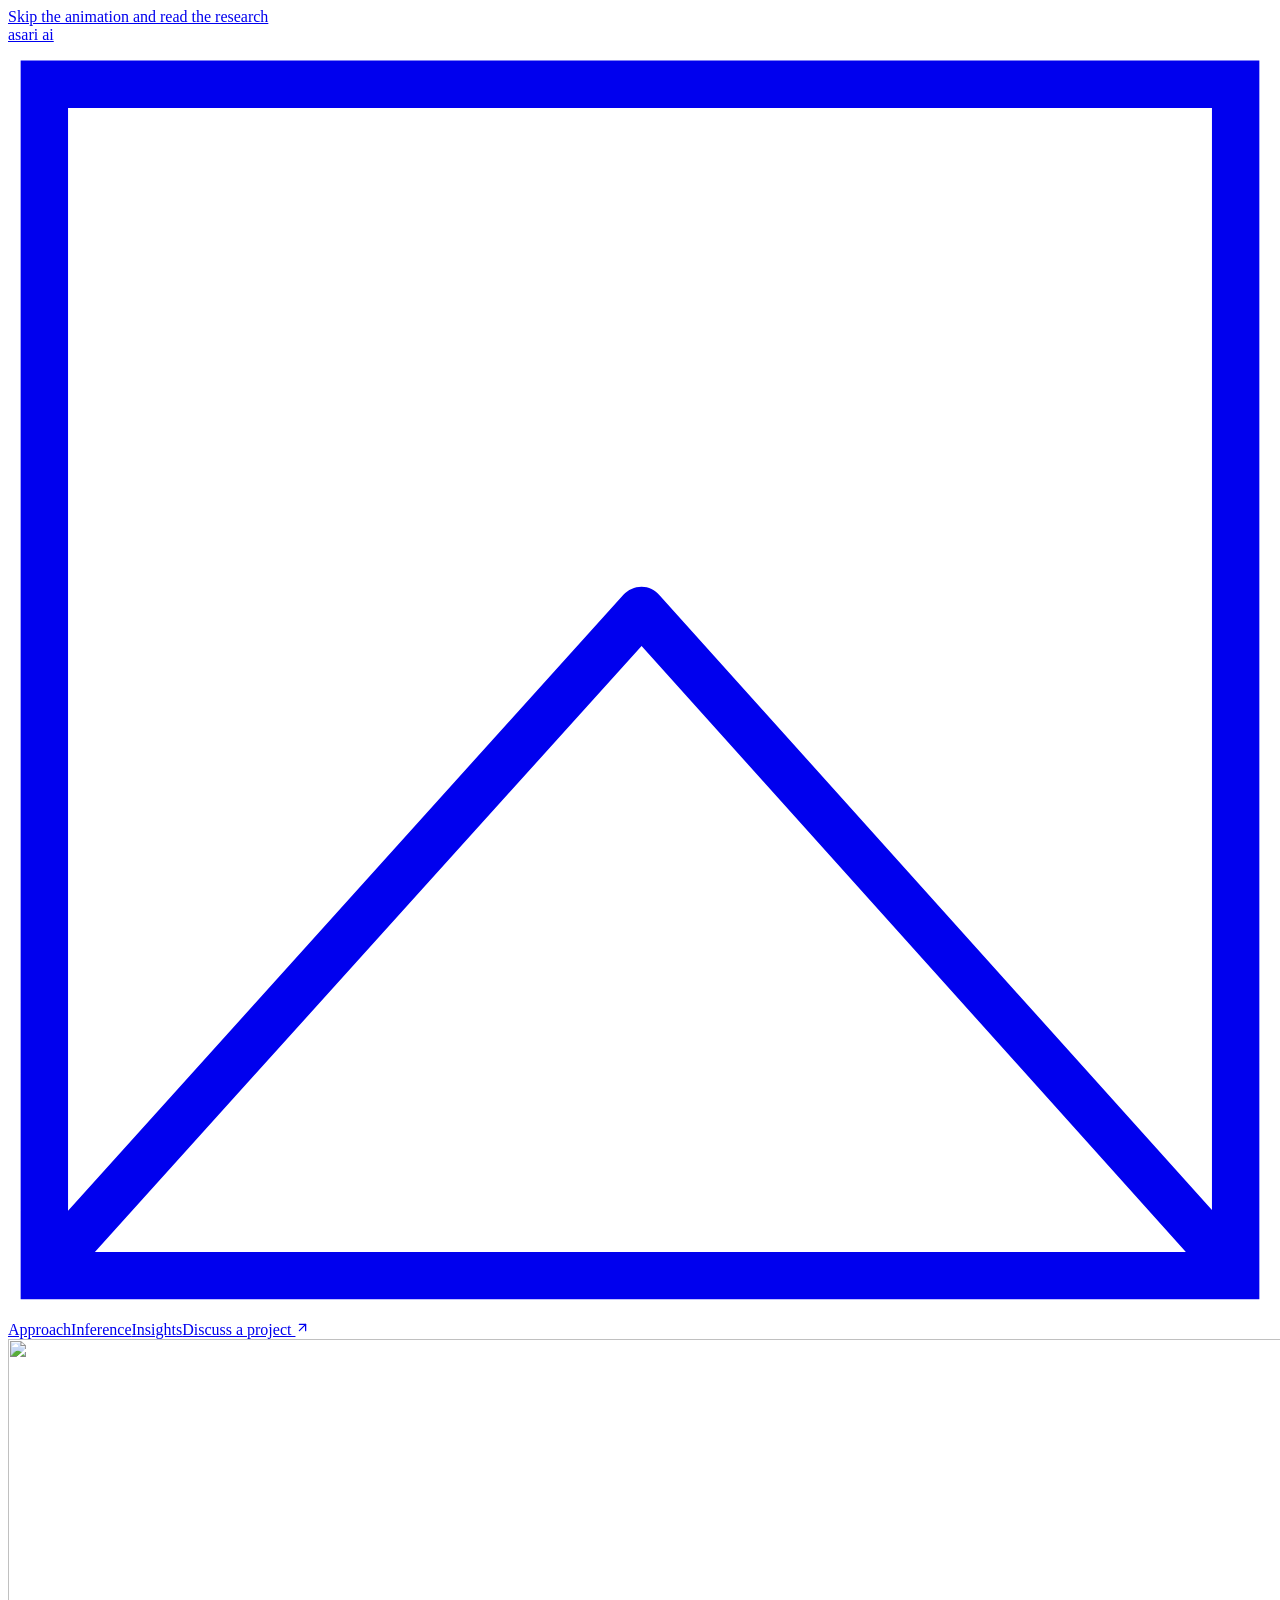
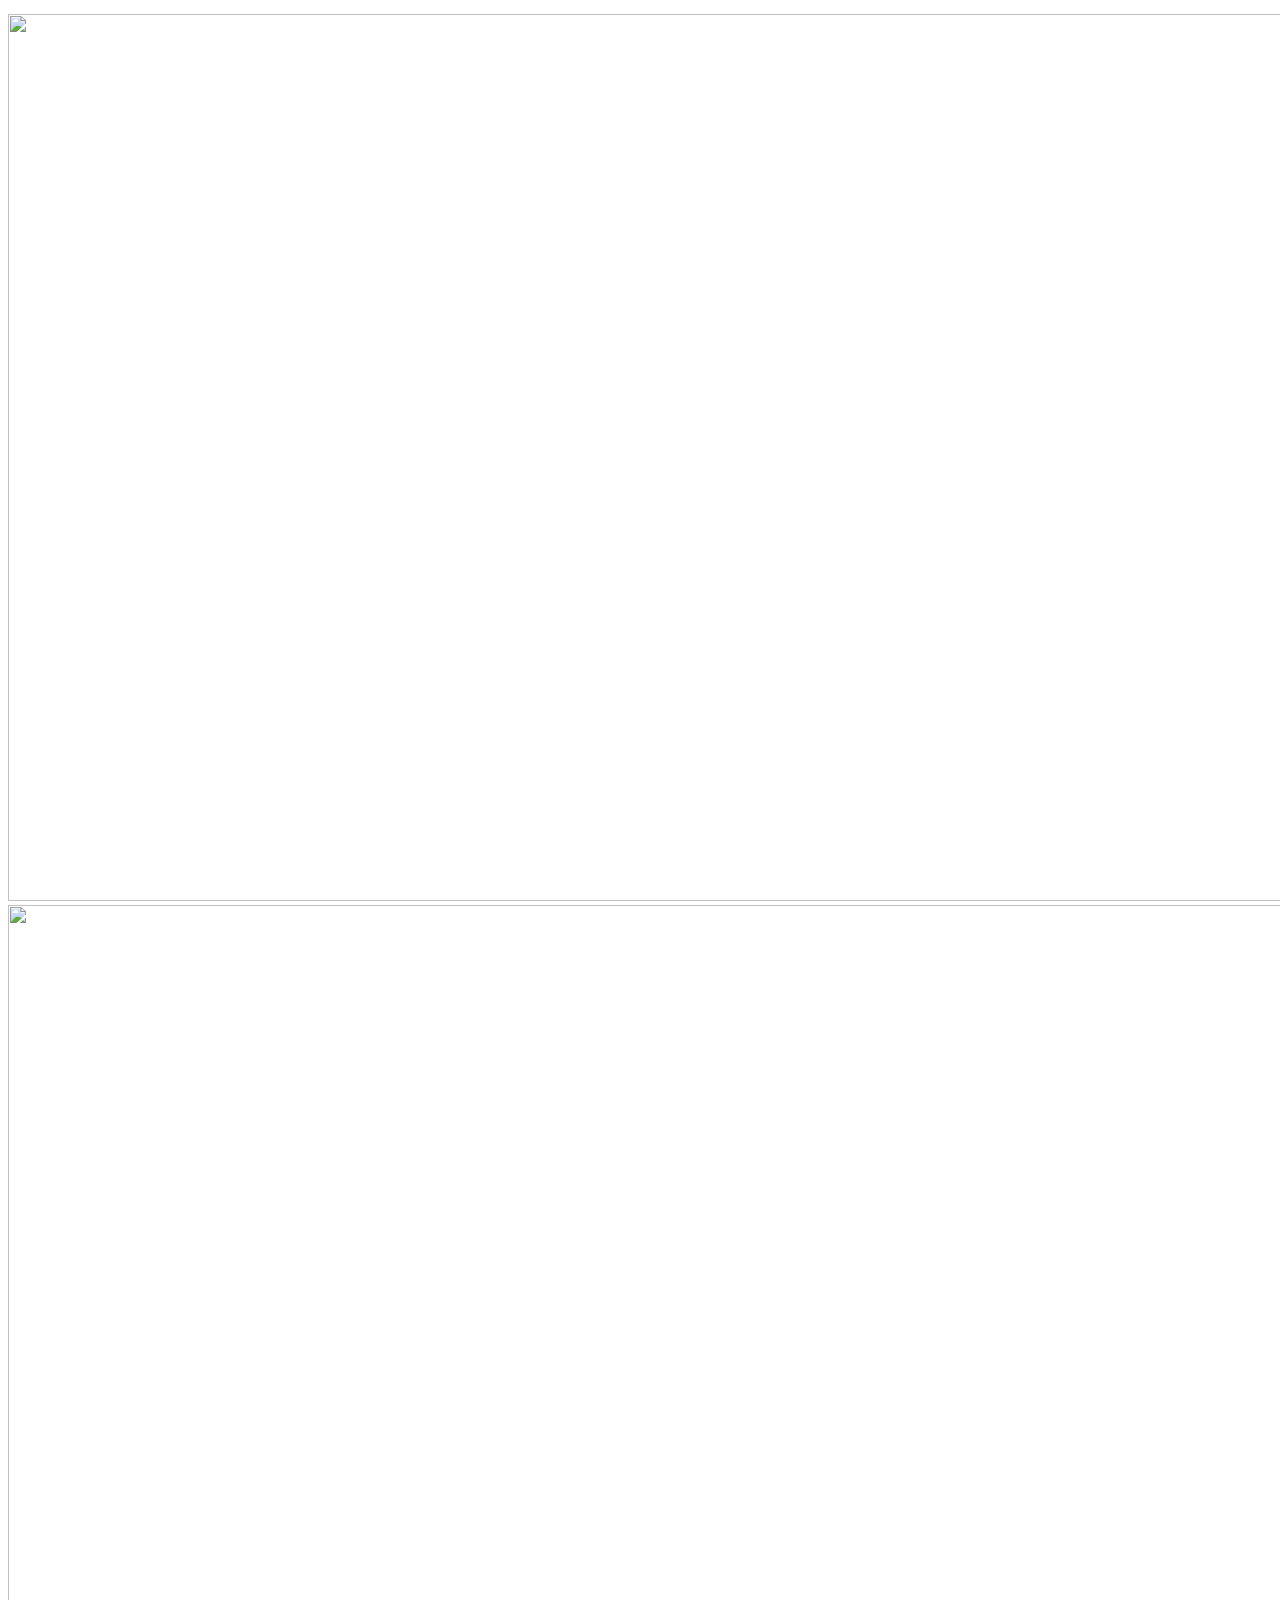
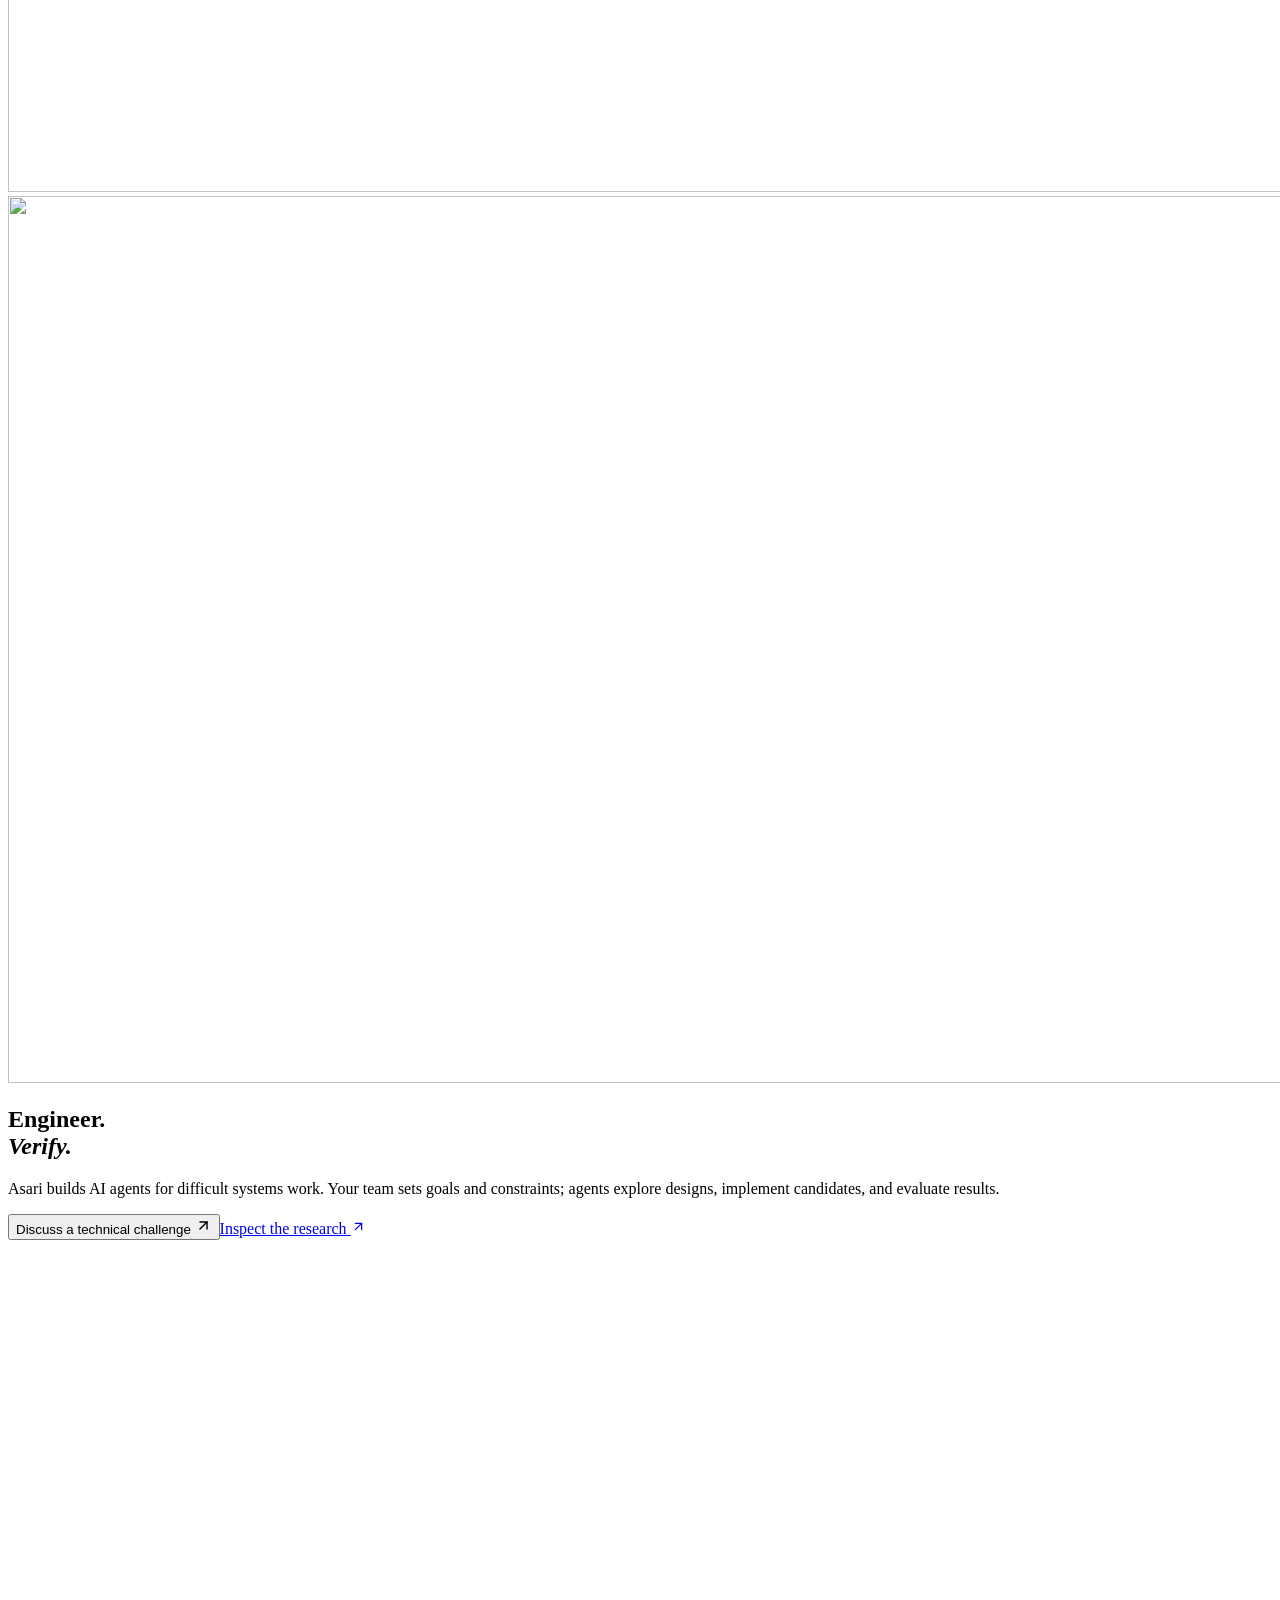
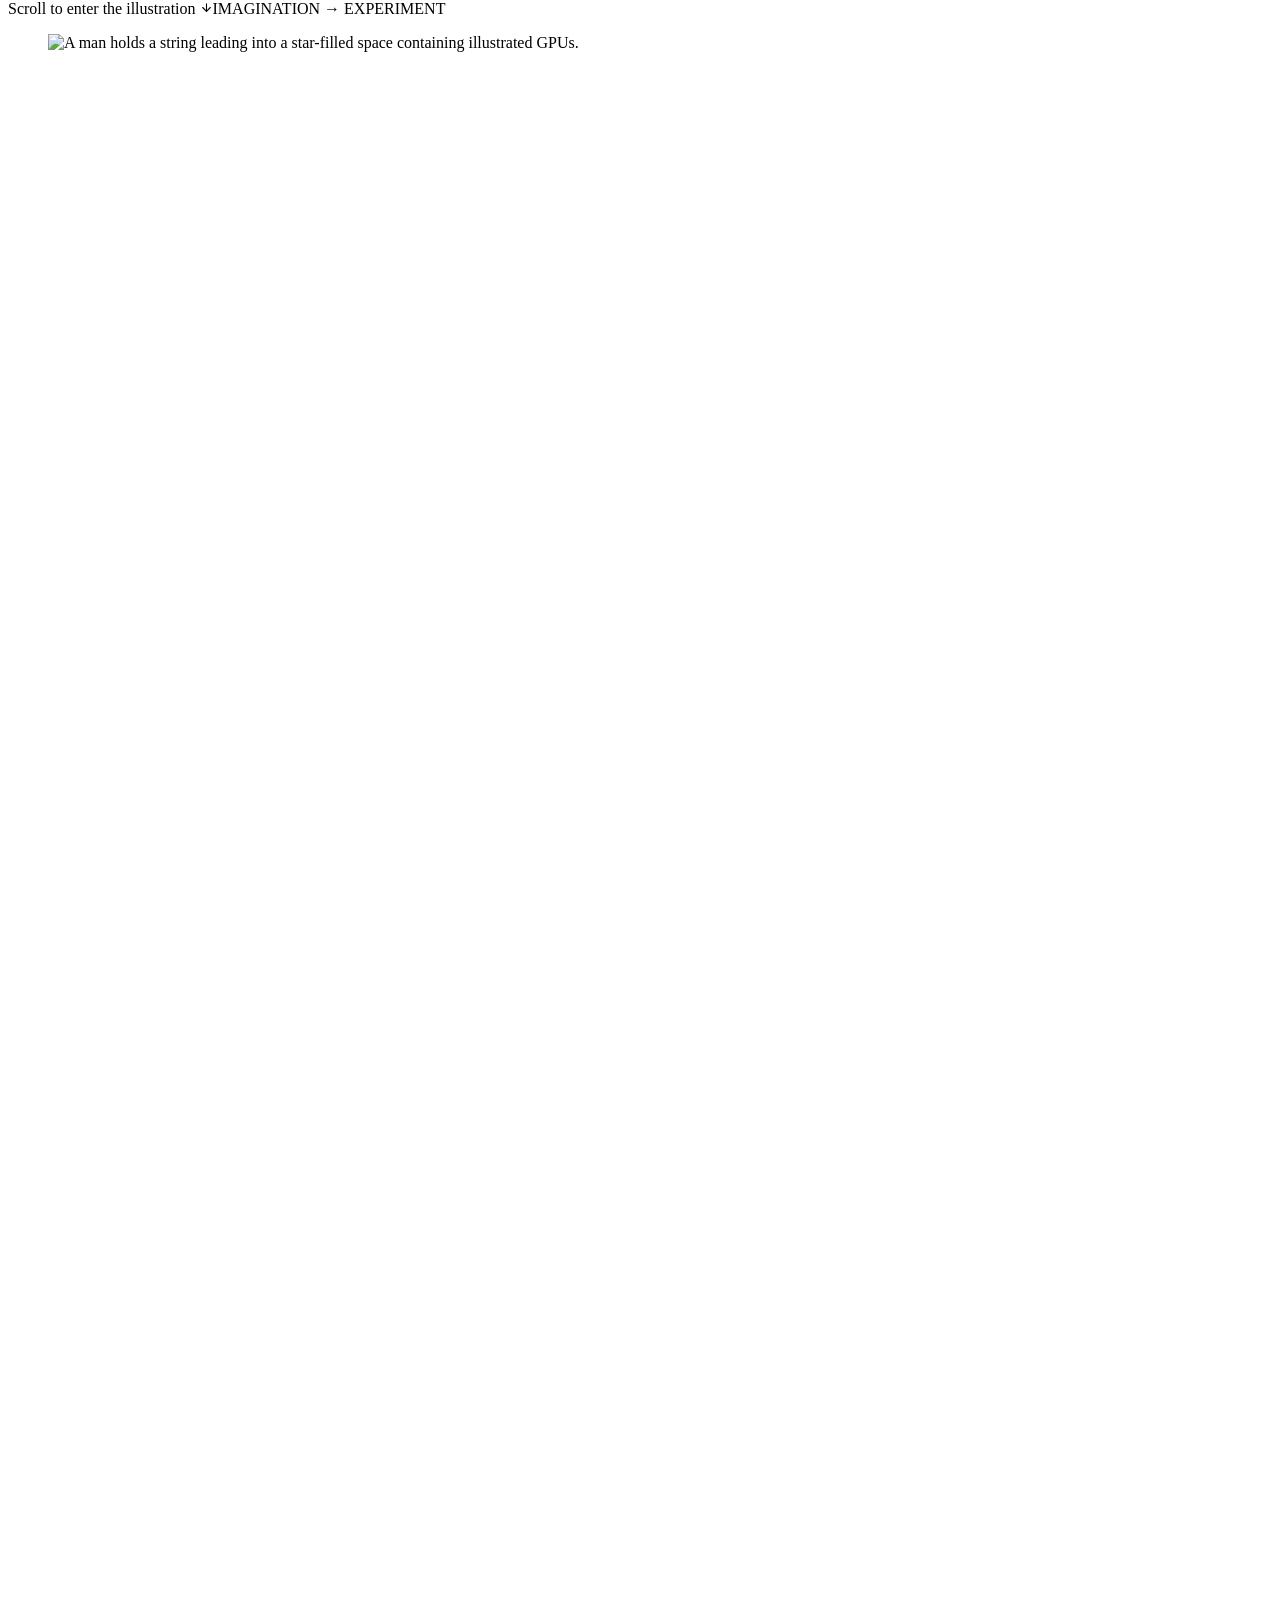
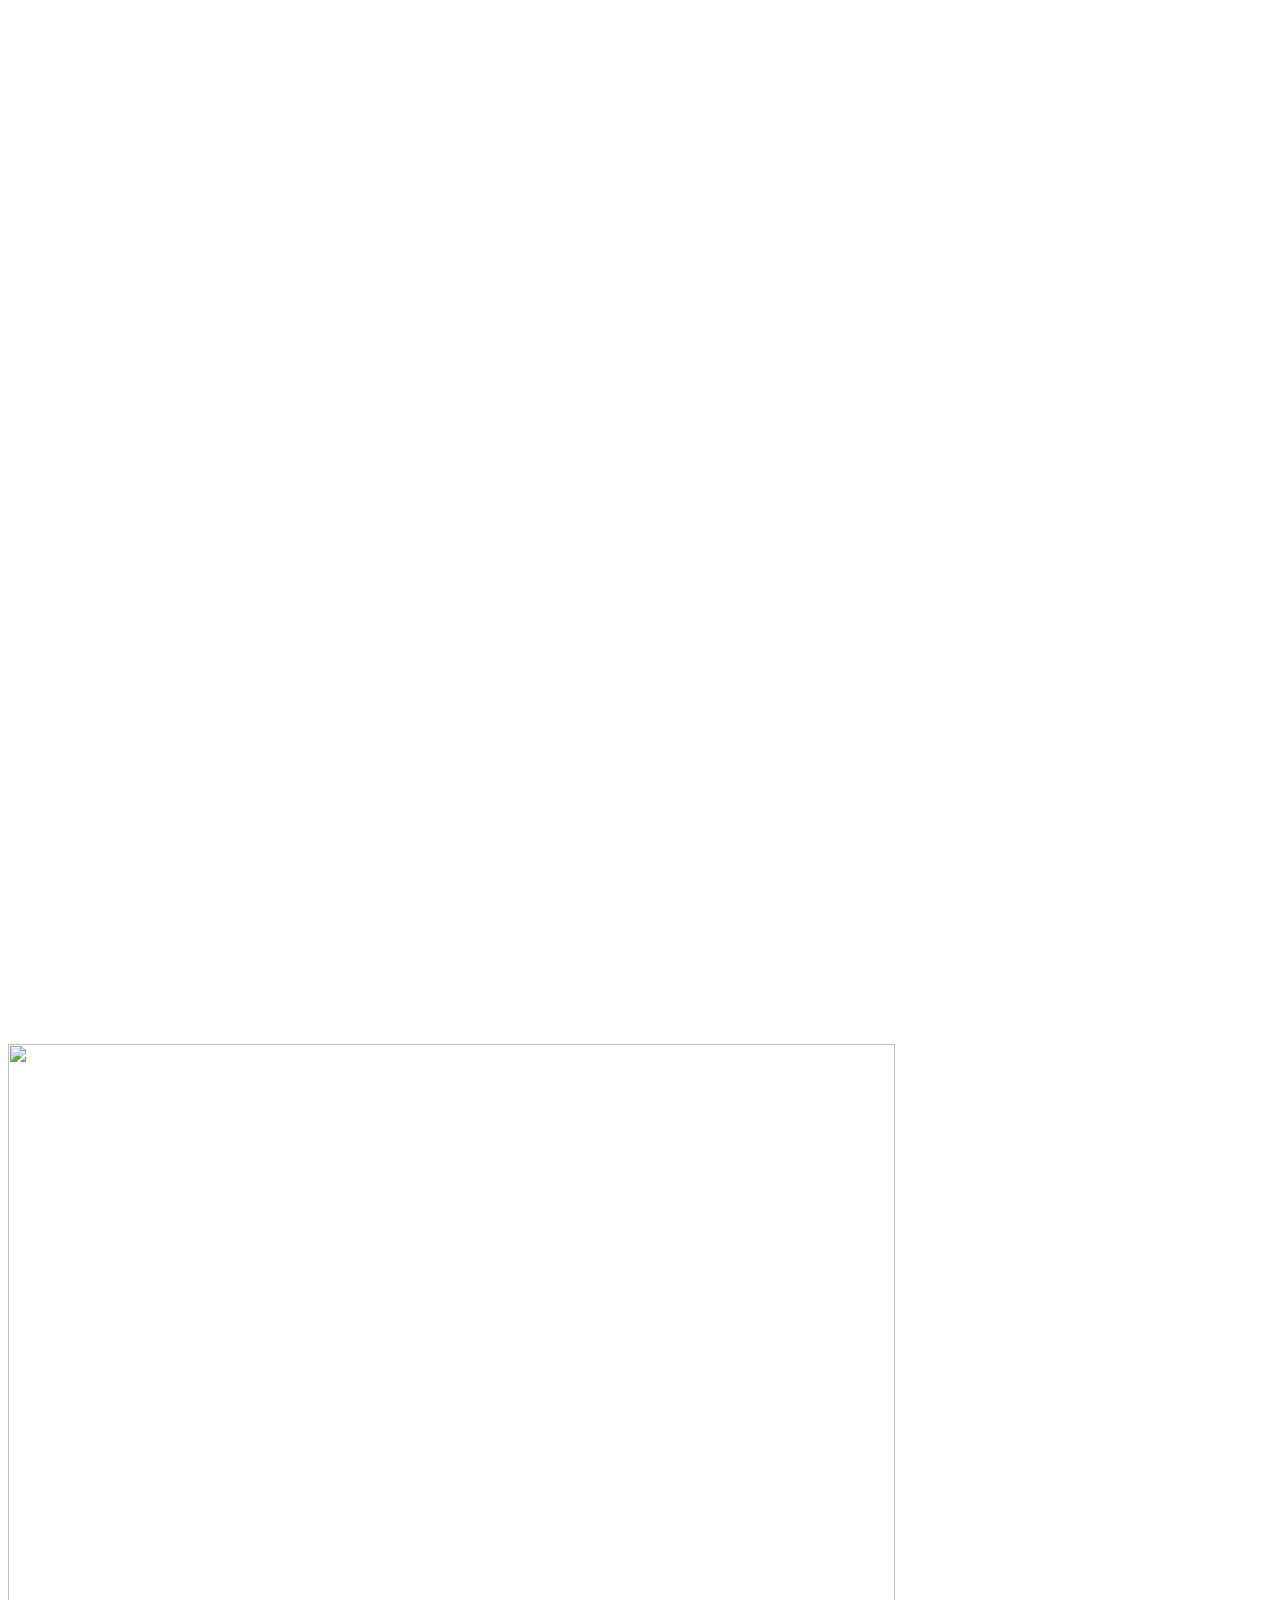
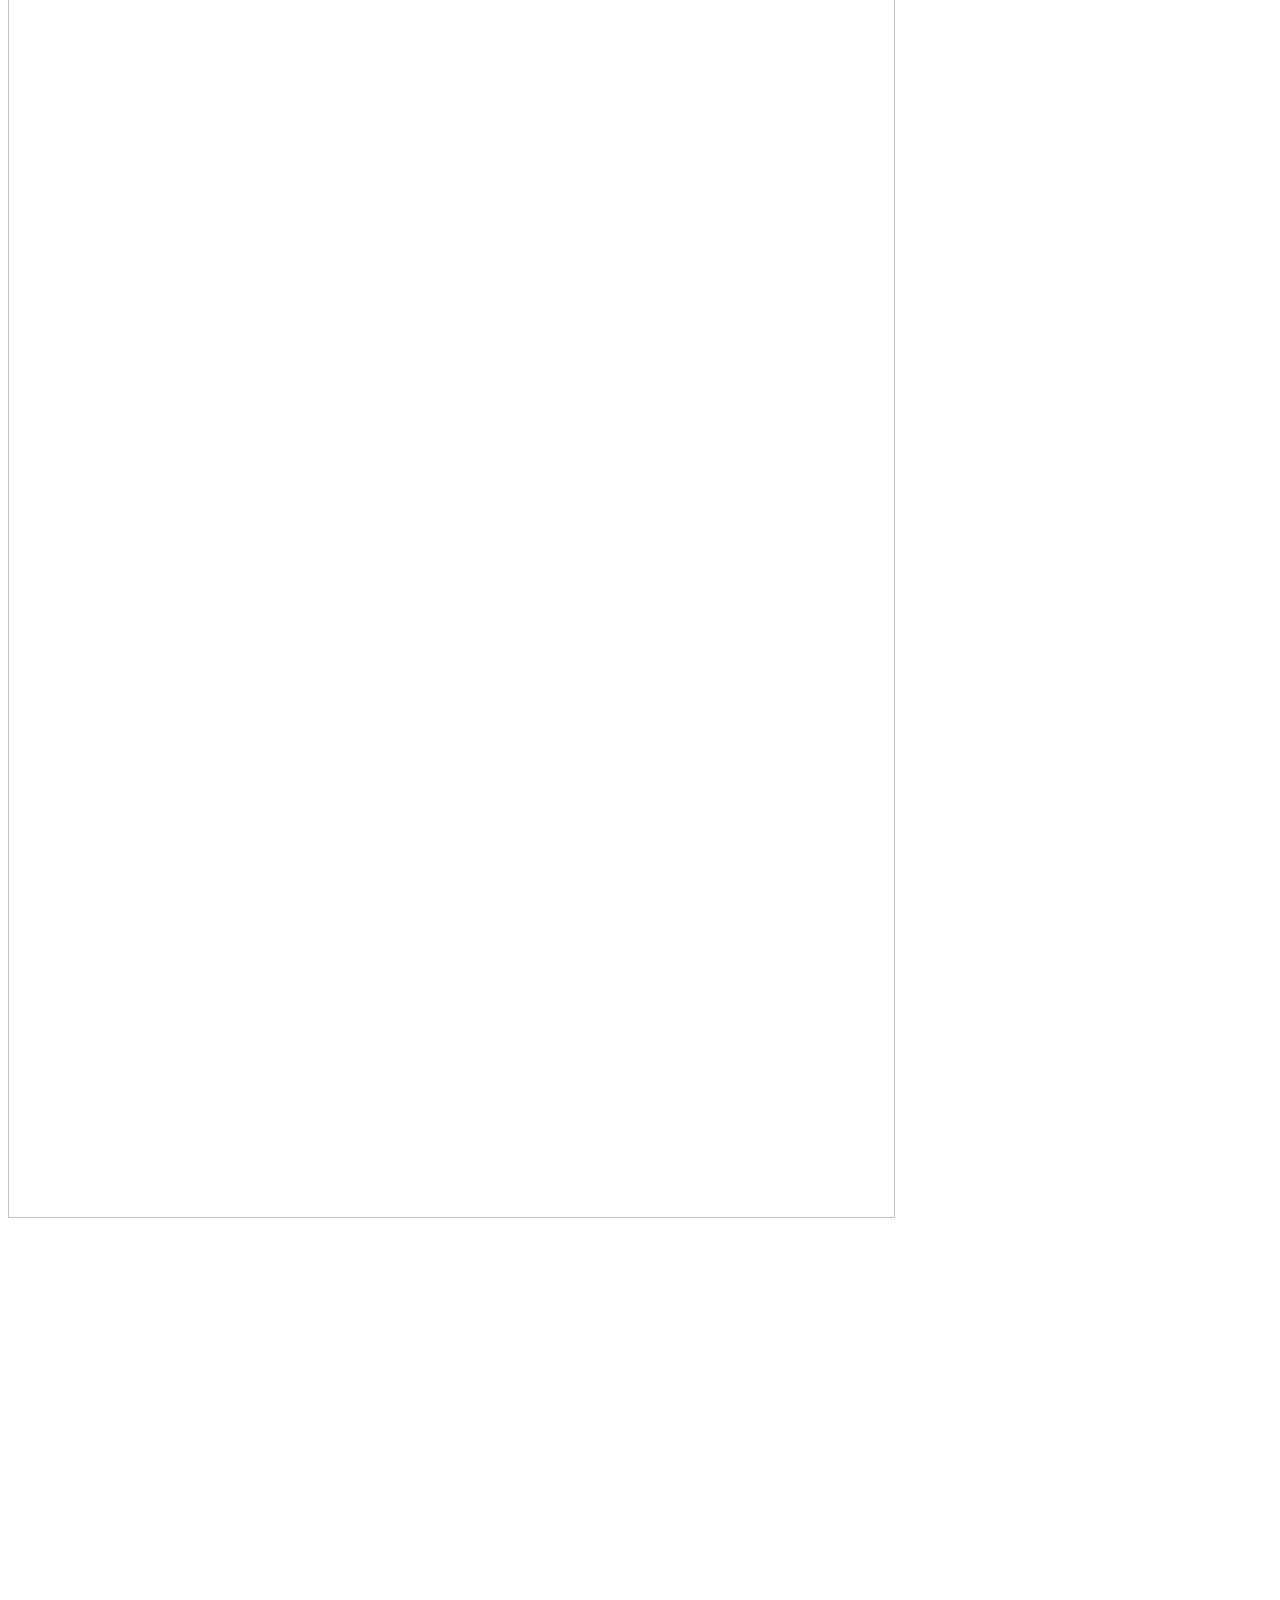
==== commit 8d426e30: "Use the official Asari logo in the homepage header" ====
--- a/index.html
+++ b/index.html
@@ -1,2 +1,2 @@
-<!DOCTYPE html><html lang="en"><head><meta charSet="utf-8"/><meta name="viewport" content="width=device-width, initial-scale=1"/><link rel="stylesheet" href="/asari-website-proposal/_next/static/css/index.oKFS47gB.css" data-rsc-css-href="/asari-website-proposal/_next/static/css/index.oKFS47gB.css" data-precedence="vite-rsc/importer-resources"/><link rel="modulepreload" fetchPriority="low" href="/asari-website-proposal/_next/static/chunks/index-ek_u-4V1.js"/><script src="/asari-website-proposal/_next/static/chunks/rolldown-runtime-B58o_Kmr.js" type="module" async=""></script><script src="/asari-website-proposal/_next/static/chunks/framework-BAuWDTJC.js" type="module" async=""></script><link rel="modulepreload" href="/asari-website-proposal/_next/static/chunks/layout-segment-context-B9eOifM2.js" crossorigin=""/><link rel="modulepreload" href="/asari-website-proposal/_next/static/chunks/page-DtvYm3JS.js" crossorigin=""/><title>Asari AI — Engineering agents</title><meta name="description" content="AI agents for difficult systems work. Explore Asari’s published inference optimization, C-to-Rust migration, and agent-search research."/><meta name="robots" content="noindex, nofollow"/><link rel="icon" href="/asari-website-proposal/asari-logo.svg" type="image/svg+xml"/><link rel="icon" href="/asari-website-proposal/asari-icon.png" type="image/png" sizes="32x32"/><link rel="apple-touch-icon" href="/asari-website-proposal/asari-apple-icon.png"/><script>Object.assign(((self[Symbol.for("vinext.navigationRuntime")]??={bootstrap:{routeManifest:null},functions:{}}).bootstrap.rsc??={rsc:[]}),{params:{},nav:{"pathname":"/","searchParams":[]}})</script><link rel="modulepreload" href="/asari-website-proposal/_next/static/chunks/index-ek_u-4V1.js" />
-</head><body><div class="site  "><a href="#research" class="skip-link">Skip the animation and read the research</a><header class="site-header"><a href="#flight" class="wordmark" aria-label="Asari AI, beginning of story">asari ai<span class="brand-spark">✳</span></a><nav aria-label="Main navigation"><a href="#flight">Approach</a><a href="#inference">Inference</a><a href="/asari-website-proposal/insights/">Insights</a><a class="contact-link" href="#contact">Discuss a project <svg xmlns="http://www.w3.org/2000/svg" width="15" height="15" viewBox="0 0 24 24" fill="none" stroke="currentColor" stroke-width="2" stroke-linecap="round" stroke-linejoin="round" class="lucide lucide-arrow-up-right" aria-hidden="true"><path d="M7 7h10v10"></path><path d="M7 17 17 7"></path></svg></a></nav></header><div class="reading-line" aria-hidden="true"></div><main><section class="flight-journey" id="flight" aria-label="From imagination to a tested idea"><div class="scene-pin flight-pin"><div class="sky" aria-hidden="true"><div class="sky-grain"></div><i class="star" style="left:9%;top:7%;width:3px;height:3px"></i><i class="star" style="left:46%;top:30%;width:1px;height:1px"></i><i class="star" style="left:83%;top:53%;width:1px;height:1px"></i><i class="star" style="left:20%;top:76%;width:1px;height:1px"></i><i class="star" style="left:57%;top:99%;width:1px;height:1px"></i><i class="star" style="left:94%;top:22%;width:3px;height:3px"></i><i class="star" style="left:31%;top:45%;width:1px;height:1px"></i><i class="star" style="left:68%;top:68%;width:1px;height:1px"></i><i class="star" style="left:5%;top:91%;width:1px;height:1px"></i><i class="star" style="left:42%;top:14%;width:1px;height:1px"></i><i class="star" style="left:79%;top:37%;width:3px;height:3px"></i><i class="star" style="left:16%;top:60%;width:1px;height:1px"></i><i class="star" style="left:53%;top:83%;width:1px;height:1px"></i><i class="star" style="left:90%;top:6%;width:1px;height:1px"></i><i class="star" style="left:27%;top:29%;width:1px;height:1px"></i><i class="star" style="left:64%;top:52%;width:3px;height:3px"></i><i class="star" style="left:1%;top:75%;width:1px;height:1px"></i><i class="star" style="left:38%;top:98%;width:1px;height:1px"></i><i class="star" style="left:75%;top:21%;width:1px;height:1px"></i><i class="star" style="left:12%;top:44%;width:1px;height:1px"></i><i class="star" style="left:49%;top:67%;width:3px;height:3px"></i><i class="star" style="left:86%;top:90%;width:1px;height:1px"></i><i class="star" style="left:23%;top:13%;width:1px;height:1px"></i><i class="star" style="left:60%;top:36%;width:1px;height:1px"></i><i class="star" style="left:97%;top:59%;width:1px;height:1px"></i><i class="star" style="left:34%;top:82%;width:3px;height:3px"></i></div><div class="tunnel-camera" aria-hidden="true"><img src="/asari-website-proposal/wind-tunnel-hd.webp" alt="" width="1536" height="1024" loading="lazy" fetchPriority="high" decoding="async" data-nimg="1"/><svg class="wind-streams" viewBox="0 0 1536 1024" fill="none" aria-hidden="true"><defs><linearGradient id="wind-trail-tone"><stop stop-color="#86bbd7" stop-opacity=".1"></stop><stop offset=".35" stop-color="#c9efff"></stop><stop offset=".8" stop-color="#d9f4ff"></stop><stop offset="1" stop-color="#97c7e0" stop-opacity=".15"></stop></linearGradient></defs><path d="M746 412 C815 438 878 427 934 411 S1079 370 1125 386 S1177 437 1240 435 L1280 434" pathLength="1000" class="wind-trail" style="animation-delay:0s;animation-duration:4.8s"></path><path d="M746 426 C823 445 878 437 938 426 S1079 389 1127 401 S1182 445 1240 443 L1280 442" pathLength="1000" class="wind-trail" style="animation-delay:-0.71s;animation-duration:5.08s"></path><path d="M746 440 C830 450 898 445 953 440 S1085 422 1130 430 S1186 451 1240 451 L1280 451" pathLength="1000" class="wind-trail" style="animation-delay:-1.42s;animation-duration:5.359999999999999s"></path><path d="M746 454 C830 454 900 454 962 454 S1080 453 1132 455 S1190 461 1240 460 L1280 460" pathLength="1000" class="wind-trail" style="animation-delay:-2.13s;animation-duration:5.64s"></path><path d="M746 468 C822 456 884 467 944 481 S1082 512 1127 497 S1180 466 1240 468 L1280 469" pathLength="1000" class="wind-trail" style="animation-delay:-2.84s;animation-duration:5.92s"></path><path d="M746 482 C818 460 875 481 937 498 S1076 539 1127 517 S1175 475 1240 477 L1280 478" pathLength="1000" class="wind-trail" style="animation-delay:-3.55s;animation-duration:6.2s"></path></svg></div><div class="opening-wash" aria-hidden="true"></div><div class="aircraft" aria-hidden="true"><div class="aircraft-rig"><img src="/asari-website-proposal/paper-aircraft-hd.webp" alt="" width="1774" height="887" loading="lazy" decoding="async" class="plane-body" data-nimg="1"/><img src="/asari-website-proposal/paper-aircraft-hd.webp" alt="" width="1774" height="887" loading="lazy" decoding="async" class="plane-wing upper-wing" data-nimg="1"/><img src="/asari-website-proposal/paper-aircraft-hd.webp" alt="" width="1774" height="887" loading="lazy" decoding="async" class="plane-wing lower-wing" data-nimg="1"/></div></div><div class="opening-copy"><h1>Engineer.<br/><em>Verify.</em></h1><p class="opening-description">Asari builds AI agents for difficult systems work. Your team sets goals and constraints; agents explore designs, implement candidates, and evaluate results.</p><div class="opening-actions"><button type="button" tabindex="0" data-slot="button" class="group/button inline-flex shrink-0 items-center justify-center rounded-lg border border-transparent bg-clip-padding text-sm font-medium whitespace-nowrap transition-all outline-none select-none focus-visible:border-ring focus-visible:ring-3 focus-visible:ring-ring/50 active:not-aria-[haspopup]:translate-y-px disabled:pointer-events-none disabled:opacity-50 aria-invalid:border-destructive aria-invalid:ring-3 aria-invalid:ring-destructive/20 dark:aria-invalid:border-destructive/50 dark:aria-invalid:ring-destructive/40 [&amp;_svg]:pointer-events-none [&amp;_svg]:shrink-0 [&amp;_svg:not([class*=&#x27;size-&#x27;])]:size-4 hover:bg-muted hover:text-foreground aria-expanded:bg-muted aria-expanded:text-foreground dark:hover:bg-muted/50 h-8 gap-1.5 px-2.5 has-data-[icon=inline-end]:pr-2 has-data-[icon=inline-start]:pl-2 enter-button">Discuss a technical challenge <svg xmlns="http://www.w3.org/2000/svg" width="17" height="17" viewBox="0 0 24 24" fill="none" stroke="currentColor" stroke-width="2" stroke-linecap="round" stroke-linejoin="round" class="lucide lucide-arrow-up-right" aria-hidden="true"><path d="M7 7h10v10"></path><path d="M7 17 17 7"></path></svg></button><a class="results-link" href="#research">Inspect the research <svg xmlns="http://www.w3.org/2000/svg" width="15" height="15" viewBox="0 0 24 24" fill="none" stroke="currentColor" stroke-width="2" stroke-linecap="round" stroke-linejoin="round" class="lucide lucide-arrow-up-right" aria-hidden="true"><path d="M7 7h10v10"></path><path d="M7 17 17 7"></path></svg></a></div></div><article class="story-panel flight-panel" data-panel="true" data-from="0.19" data-to="0.49" data-scene="flight" style="opacity:0"><p class="eyebrow">01 / EXPLORE</p><h2>Explore.<br/><em>Construct.</em></h2><p class="story-copy">Your team defines the objective and resolves critical design choices. Agents investigate alternatives, implement candidates, and test them against the requirements.</p><div class="chapter-rule"></div><span class="margin-note">Human direction. Agent exploration.</span></article><article class="story-panel flight-panel" data-panel="true" data-from="0.54" data-to="1.01" data-scene="flight" style="opacity:0"><p class="eyebrow">02 / VERIFY</p><h2>Measure.<br/><em>Check. Refine.</em></h2><p class="story-copy">In our inference work, agents measure performance and check output distributions against a baseline. Findings from experiments inform the next search.</p><div class="chapter-rule"></div><span class="margin-note">Verification is specific to the task.</span></article><div class="scene-footer" aria-hidden="true"><span class="scene-scroll-hint">Scroll to <!-- -->enter the illustration<!-- --> <svg xmlns="http://www.w3.org/2000/svg" width="13" height="13" viewBox="0 0 24 24" fill="none" stroke="currentColor" stroke-width="2" stroke-linecap="round" stroke-linejoin="round" class="lucide lucide-arrow-down" aria-hidden="true"><path d="M12 5v14"></path><path d="m19 12-7 7-7-7"></path></svg></span><span class="scene-coordinate">IMAGINATION → EXPERIMENT</span></div></div></section><section class="gpu-space-journey" id="inference" aria-label="Enter the inference system"><div class="gpu-space-pin"><div class="gpu-sky-expansion" aria-hidden="true"></div><figure class="gpu-space-art"><img src="/asari-website-proposal/performance-workshop-hd.webp" alt="A man holds a string leading into a star-filled space containing illustrated GPUs." width="1536" height="1024" loading="lazy" decoding="async" data-nimg="1"/></figure><figure class="gpu-space-trio" aria-hidden="true" style="clip-path:polygon(45% 15.2%,56.5% 8.2%,61.1% 10.5%,61.1% 13.7%,65.2% 12%,69.3% 14.4%,69.3% 17%,70.6% 15.5%,75.2% 18.2%,75.2% 25.1%,65.2% 33%,60% 29.5%,59% 28.5%,54.3% 25%,50.5% 24.8%,45% 21.3%)"><img src="/asari-website-proposal/performance-workshop-hd.webp" alt="" width="1536" height="1024" loading="lazy" decoding="async" data-nimg="1"/></figure><figure class="gpu-space-unit" aria-hidden="true" style="clip-path:polygon(86.45833333333334% 49.12109375%,84.748046875% 50.7568359375%,83.330078125% 52.2568359375%,81.94856770833333% 53.62988281249999%,80.671875% 54.8955078125%,79.50260416666667% 56.07324218750001%,78.37825520833334% 57.16113281250001%,77.30078125% 58.1689453125%,76.39778645833334% 59.1552734375%,75.48046875% 60.06347656249999%,74.55078125% 60.892578125%,73.79427083333333% 61.74609375%,72.90494791666666% 62.462890625%,72.1875% 63.22753906250001%,71.46028645833334% 63.9365234375%,70.78190104166667% 64.634765625%,70.09440104166667% 65.283203125%,69.45572916666666% 65.9326171875%,68.80859375% 66.537109375%,68.15494791666666% 67.095703125%,67.59895833333333% 67.728515625%,66.98307291666666% 68.2646484375%,66.458984375% 68.888671875%,65.87760416666667% 69.4150390625%,65.2890625% 69.90625%,64.78385416666667% 70.50390625%,64.224609375% 71.0009765625%,63.69856770833333% 71.541015625%,63.16341145833334% 72.0537109375%,62.619140625% 72.5380859375%,62.13867187500001% 73.15625%,61.608723958333336% 73.66796875%,61.067708333333336% 74.154296875%,60.516276041666664% 74.6142578125%,59.984375% 75.1337890625%,59.46614583333333% 75.7177734375%,58.90690104166666% 76.1875%,58.35807291666667% 76.72265625%,57.794270833333336% 77.2333984375%,57.23437500000001% 77.810546875%,56.67252604166667% 78.45703125%,56.07421874999999% 78.984375%,55.471354166666664% 79.5791015625%,54.847005208333336% 80.146484375%,54.2109375% 80.78125%,53.55078125% 81.38671875%,52.87565104166666% 82.1552734375%,52.16731770833333% 82.794921875%,51.432291666666664% 83.49609375%,50.665364583333336% 84.2587890625%,49.861328125% 85.0791015625%,49.02018229166667% 85.857421875%,48.126953125% 86.7841796875%,47.19010416666667% 87.662109375%,46.18684895833333% 88.677734375%,45.119791666666664% 89.7314453125%,43.580078125% 93.078125%,42.304036458333336% 94.2578125%,40.90625000000001% 95.6357421875%,39.507161458333336% 96.6474609375%,38.4765625% 96.037109375%,37.46028645833333% 95.3759765625%,36.54557291666667% 94.40234375%,35.504557291666664% 93.8203125%,34.47265625% 93.18359375%,33.417317708333336% 92.576171875%,32.37044270833333% 91.912109375%,31.295572916666664% 91.271484375%,30.188802083333332% 90.6484375%,29.087890625% 89.9609375%,28.037760416666668% 89.1357421875%,26.865885416666668% 88.46484375%,25.65234375% 87.791015625%,24.395182291666664% 87.10546875%,23.189453125% 86.2734375%,21.890625% 85.4873046875%,20.544921875% 84.671875%,19.151041666666668% 83.8193359375%,17.707682291666668% 82.921875%,16.21484375% 81.970703125%,14.671223958333332% 80.95703125%,12.905598958333334% 80.0107421875%,10.850911458333332% 79.1396484375%,9.031901041666666% 77.9384765625%,8.907552083333332% 75.54296875%,8.841145833333334% 73.166015625%,8.832682291666666% 70.8115234375%,8.880859375% 68.482421875%,8.921223958333334% 66.20703125%,8.761718750000002% 64.044921875%,8.778645833333334% 61.84765625000001%,8.780598958333334% 59.68359375%,8.766276041666666% 57.546875%,8.735026041666666% 55.4287109375%,9.075520833333334% 53.28515625%,11.544921875000002% 51.08007812499999%,14.2578125% 49.12109375%,16.294921875% 47.3955078125%,18.040364583333336% 45.837890625%,19.684895833333336% 44.4306640625%,21.030598958333332% 43.1171875%,22.462239583333332% 41.9462890625%,23.783854166666664% 40.8720703125%,24.9296875% 39.8515625%,26.026692708333332% 38.91015625%,27.072916666666664% 38.037109375%,27.94401041666667% 37.1611328125%,28.887369791666668% 36.3935546875%,29.778645833333332% 35.6669921875%,30.55859375% 34.9345703125%,31.346354166666668% 34.2626953125%,32.08268229166667% 33.607421875%,32.770182291666664% 32.958984375%,33.51953125% 32.4130859375%,34.1640625% 31.8134765625%,34.76236979166667% 31.203125%,35.472005208333336% 30.7509765625%,36.032552083333336% 30.1640625%,36.649739583333336% 29.67578125%,37.224609375% 29.1611328125%,37.805989583333336% 28.681640625%,38.34765625% 28.166015625%,38.85481770833333% 27.608398437499996%,39.455078125% 27.2294921875%,39.97851562500001% 26.730468750000004%,40.51106770833333% 26.259765624999996%,41.015625% 25.736328125000004%,41.599609375% 25.4033203125%,42.12239583333333% 24.93359375%,42.624348958333336% 24.4033203125%,43.139322916666664% 23.896484375%,43.667317708333336% 23.4140625%,44.20703125% 22.9560546875%,44.75911458333333% 22.5244140625%,45.30078125000001% 22.0263671875%,45.857421875% 21.552734375%,46.427734375% 21.10546875%,46.982421875% 20.494140625%,47.57096354166667% 20.00390625%,48.176432291666664% 19.541015625%,48.78125% 18.9130859375%,49.40950520833333% 18.3134765625%,50.061197916666664% 17.7431640625%,50.73763020833334% 17.3017578125%,51.432291666666664% 16.6015625%,52.15625000000001% 15.935546875%,52.9140625% 15.2099609375%,53.703776041666664% 14.5224609375%,54.525390625% 13.877929687500002%,55.3984375% 13.0859375%,56.322265625% 12.24609375%,57.286458333333336% 11.458984375%,58.34114583333333% 10.4462890625%,59.4453125% 9.498046875%,60.660807291666664% 8.33984375%,62.072916666666664% 6.712890624999999%,63.490885416666664% 5.453125%,65.0546875% 4.0224609375%,66.462890625% 3.4013671875%,67.54427083333333% 3.9052734375%,68.61979166666666% 4.466796875%,69.75651041666667% 4.919921875%,70.89192708333334% 5.4365234375%,72.06184895833333% 5.9384765625%,73.23046875% 6.509765625%,74.478515625% 6.998046875%,75.685546875% 7.637695312499999%,76.97786458333334% 8.208984375%,78.31705729166667% 8.7939453125%,79.75260416666666% 9.333984375%,81.14388020833333% 10.037109375%,82.634765625% 10.7109375%,84.17903645833333% 11.4306640625%,85.77734375% 12.2041015625%,87.484375% 12.9873046875%,89.248046875% 13.847656250000002%,91.23763020833334% 14.6484375%,93.23177083333333% 15.607421875%,94.11523437499999% 17.5478515625%,94.06966145833334% 20.142578125%,94.01757812499999% 22.662109375%,93.96223958333333% 25.1103515625%,93.97005208333334% 27.461914062499996%,93.859375% 29.81640625%,93.81705729166666% 32.0859375%,93.72265624999999% 34.330078125%,93.76692708333333% 36.490234375%,93.76302083333333% 38.6376953125%,93.58138020833334% 40.7978515625%,91.47265625% 43.2060546875%,90.47591145833334% 45.2822265625%,88.58658854166667% 47.296875%)"><img src="/asari-website-proposal/gpu-module-hd.webp" alt="" width="1536" height="1024" loading="eager" decoding="async" data-nimg="1"/></figure><figure class="gpu-space-unit" aria-hidden="true" style="clip-path:polygon(86.45833333333334% 49.12109375%,84.748046875% 50.7568359375%,83.330078125% 52.2568359375%,81.94856770833333% 53.62988281249999%,80.671875% 54.8955078125%,79.50260416666667% 56.07324218750001%,78.37825520833334% 57.16113281250001%,77.30078125% 58.1689453125%,76.39778645833334% 59.1552734375%,75.48046875% 60.06347656249999%,74.55078125% 60.892578125%,73.79427083333333% 61.74609375%,72.90494791666666% 62.462890625%,72.1875% 63.22753906250001%,71.46028645833334% 63.9365234375%,70.78190104166667% 64.634765625%,70.09440104166667% 65.283203125%,69.45572916666666% 65.9326171875%,68.80859375% 66.537109375%,68.15494791666666% 67.095703125%,67.59895833333333% 67.728515625%,66.98307291666666% 68.2646484375%,66.458984375% 68.888671875%,65.87760416666667% 69.4150390625%,65.2890625% 69.90625%,64.78385416666667% 70.50390625%,64.224609375% 71.0009765625%,63.69856770833333% 71.541015625%,63.16341145833334% 72.0537109375%,62.619140625% 72.5380859375%,62.13867187500001% 73.15625%,61.608723958333336% 73.66796875%,61.067708333333336% 74.154296875%,60.516276041666664% 74.6142578125%,59.984375% 75.1337890625%,59.46614583333333% 75.7177734375%,58.90690104166666% 76.1875%,58.35807291666667% 76.72265625%,57.794270833333336% 77.2333984375%,57.23437500000001% 77.810546875%,56.67252604166667% 78.45703125%,56.07421874999999% 78.984375%,55.471354166666664% 79.5791015625%,54.847005208333336% 80.146484375%,54.2109375% 80.78125%,53.55078125% 81.38671875%,52.87565104166666% 82.1552734375%,52.16731770833333% 82.794921875%,51.432291666666664% 83.49609375%,50.665364583333336% 84.2587890625%,49.861328125% 85.0791015625%,49.02018229166667% 85.857421875%,48.126953125% 86.7841796875%,47.19010416666667% 87.662109375%,46.18684895833333% 88.677734375%,45.119791666666664% 89.7314453125%,43.580078125% 93.078125%,42.304036458333336% 94.2578125%,40.90625000000001% 95.6357421875%,39.507161458333336% 96.6474609375%,38.4765625% 96.037109375%,37.46028645833333% 95.3759765625%,36.54557291666667% 94.40234375%,35.504557291666664% 93.8203125%,34.47265625% 93.18359375%,33.417317708333336% 92.576171875%,32.37044270833333% 91.912109375%,31.295572916666664% 91.271484375%,30.188802083333332% 90.6484375%,29.087890625% 89.9609375%,28.037760416666668% 89.1357421875%,26.865885416666668% 88.46484375%,25.65234375% 87.791015625%,24.395182291666664% 87.10546875%,23.189453125% 86.2734375%,21.890625% 85.4873046875%,20.544921875% 84.671875%,19.151041666666668% 83.8193359375%,17.707682291666668% 82.921875%,16.21484375% 81.970703125%,14.671223958333332% 80.95703125%,12.905598958333334% 80.0107421875%,10.850911458333332% 79.1396484375%,9.031901041666666% 77.9384765625%,8.907552083333332% 75.54296875%,8.841145833333334% 73.166015625%,8.832682291666666% 70.8115234375%,8.880859375% 68.482421875%,8.921223958333334% 66.20703125%,8.761718750000002% 64.044921875%,8.778645833333334% 61.84765625000001%,8.780598958333334% 59.68359375%,8.766276041666666% 57.546875%,8.735026041666666% 55.4287109375%,9.075520833333334% 53.28515625%,11.544921875000002% 51.08007812499999%,14.2578125% 49.12109375%,16.294921875% 47.3955078125%,18.040364583333336% 45.837890625%,19.684895833333336% 44.4306640625%,21.030598958333332% 43.1171875%,22.462239583333332% 41.9462890625%,23.783854166666664% 40.8720703125%,24.9296875% 39.8515625%,26.026692708333332% 38.91015625%,27.072916666666664% 38.037109375%,27.94401041666667% 37.1611328125%,28.887369791666668% 36.3935546875%,29.778645833333332% 35.6669921875%,30.55859375% 34.9345703125%,31.346354166666668% 34.2626953125%,32.08268229166667% 33.607421875%,32.770182291666664% 32.958984375%,33.51953125% 32.4130859375%,34.1640625% 31.8134765625%,34.76236979166667% 31.203125%,35.472005208333336% 30.7509765625%,36.032552083333336% 30.1640625%,36.649739583333336% 29.67578125%,37.224609375% 29.1611328125%,37.805989583333336% 28.681640625%,38.34765625% 28.166015625%,38.85481770833333% 27.608398437499996%,39.455078125% 27.2294921875%,39.97851562500001% 26.730468750000004%,40.51106770833333% 26.259765624999996%,41.015625% 25.736328125000004%,41.599609375% 25.4033203125%,42.12239583333333% 24.93359375%,42.624348958333336% 24.4033203125%,43.139322916666664% 23.896484375%,43.667317708333336% 23.4140625%,44.20703125% 22.9560546875%,44.75911458333333% 22.5244140625%,45.30078125000001% 22.0263671875%,45.857421875% 21.552734375%,46.427734375% 21.10546875%,46.982421875% 20.494140625%,47.57096354166667% 20.00390625%,48.176432291666664% 19.541015625%,48.78125% 18.9130859375%,49.40950520833333% 18.3134765625%,50.061197916666664% 17.7431640625%,50.73763020833334% 17.3017578125%,51.432291666666664% 16.6015625%,52.15625000000001% 15.935546875%,52.9140625% 15.2099609375%,53.703776041666664% 14.5224609375%,54.525390625% 13.877929687500002%,55.3984375% 13.0859375%,56.322265625% 12.24609375%,57.286458333333336% 11.458984375%,58.34114583333333% 10.4462890625%,59.4453125% 9.498046875%,60.660807291666664% 8.33984375%,62.072916666666664% 6.712890624999999%,63.490885416666664% 5.453125%,65.0546875% 4.0224609375%,66.462890625% 3.4013671875%,67.54427083333333% 3.9052734375%,68.61979166666666% 4.466796875%,69.75651041666667% 4.919921875%,70.89192708333334% 5.4365234375%,72.06184895833333% 5.9384765625%,73.23046875% 6.509765625%,74.478515625% 6.998046875%,75.685546875% 7.637695312499999%,76.97786458333334% 8.208984375%,78.31705729166667% 8.7939453125%,79.75260416666666% 9.333984375%,81.14388020833333% 10.037109375%,82.634765625% 10.7109375%,84.17903645833333% 11.4306640625%,85.77734375% 12.2041015625%,87.484375% 12.9873046875%,89.248046875% 13.847656250000002%,91.23763020833334% 14.6484375%,93.23177083333333% 15.607421875%,94.11523437499999% 17.5478515625%,94.06966145833334% 20.142578125%,94.01757812499999% 22.662109375%,93.96223958333333% 25.1103515625%,93.97005208333334% 27.461914062499996%,93.859375% 29.81640625%,93.81705729166666% 32.0859375%,93.72265624999999% 34.330078125%,93.76692708333333% 36.490234375%,93.76302083333333% 38.6376953125%,93.58138020833334% 40.7978515625%,91.47265625% 43.2060546875%,90.47591145833334% 45.2822265625%,88.58658854166667% 47.296875%)"><img src="/asari-website-proposal/gpu-module-hd.webp" alt="" width="1536" height="1024" loading="eager" decoding="async" data-nimg="1"/></figure><figure class="gpu-space-unit" aria-hidden="true" style="clip-path:polygon(86.45833333333334% 49.12109375%,84.748046875% 50.7568359375%,83.330078125% 52.2568359375%,81.94856770833333% 53.62988281249999%,80.671875% 54.8955078125%,79.50260416666667% 56.07324218750001%,78.37825520833334% 57.16113281250001%,77.30078125% 58.1689453125%,76.39778645833334% 59.1552734375%,75.48046875% 60.06347656249999%,74.55078125% 60.892578125%,73.79427083333333% 61.74609375%,72.90494791666666% 62.462890625%,72.1875% 63.22753906250001%,71.46028645833334% 63.9365234375%,70.78190104166667% 64.634765625%,70.09440104166667% 65.283203125%,69.45572916666666% 65.9326171875%,68.80859375% 66.537109375%,68.15494791666666% 67.095703125%,67.59895833333333% 67.728515625%,66.98307291666666% 68.2646484375%,66.458984375% 68.888671875%,65.87760416666667% 69.4150390625%,65.2890625% 69.90625%,64.78385416666667% 70.50390625%,64.224609375% 71.0009765625%,63.69856770833333% 71.541015625%,63.16341145833334% 72.0537109375%,62.619140625% 72.5380859375%,62.13867187500001% 73.15625%,61.608723958333336% 73.66796875%,61.067708333333336% 74.154296875%,60.516276041666664% 74.6142578125%,59.984375% 75.1337890625%,59.46614583333333% 75.7177734375%,58.90690104166666% 76.1875%,58.35807291666667% 76.72265625%,57.794270833333336% 77.2333984375%,57.23437500000001% 77.810546875%,56.67252604166667% 78.45703125%,56.07421874999999% 78.984375%,55.471354166666664% 79.5791015625%,54.847005208333336% 80.146484375%,54.2109375% 80.78125%,53.55078125% 81.38671875%,52.87565104166666% 82.1552734375%,52.16731770833333% 82.794921875%,51.432291666666664% 83.49609375%,50.665364583333336% 84.2587890625%,49.861328125% 85.0791015625%,49.02018229166667% 85.857421875%,48.126953125% 86.7841796875%,47.19010416666667% 87.662109375%,46.18684895833333% 88.677734375%,45.119791666666664% 89.7314453125%,43.580078125% 93.078125%,42.304036458333336% 94.2578125%,40.90625000000001% 95.6357421875%,39.507161458333336% 96.6474609375%,38.4765625% 96.037109375%,37.46028645833333% 95.3759765625%,36.54557291666667% 94.40234375%,35.504557291666664% 93.8203125%,34.47265625% 93.18359375%,33.417317708333336% 92.576171875%,32.37044270833333% 91.912109375%,31.295572916666664% 91.271484375%,30.188802083333332% 90.6484375%,29.087890625% 89.9609375%,28.037760416666668% 89.1357421875%,26.865885416666668% 88.46484375%,25.65234375% 87.791015625%,24.395182291666664% 87.10546875%,23.189453125% 86.2734375%,21.890625% 85.4873046875%,20.544921875% 84.671875%,19.151041666666668% 83.8193359375%,17.707682291666668% 82.921875%,16.21484375% 81.970703125%,14.671223958333332% 80.95703125%,12.905598958333334% 80.0107421875%,10.850911458333332% 79.1396484375%,9.031901041666666% 77.9384765625%,8.907552083333332% 75.54296875%,8.841145833333334% 73.166015625%,8.832682291666666% 70.8115234375%,8.880859375% 68.482421875%,8.921223958333334% 66.20703125%,8.761718750000002% 64.044921875%,8.778645833333334% 61.84765625000001%,8.780598958333334% 59.68359375%,8.766276041666666% 57.546875%,8.735026041666666% 55.4287109375%,9.075520833333334% 53.28515625%,11.544921875000002% 51.08007812499999%,14.2578125% 49.12109375%,16.294921875% 47.3955078125%,18.040364583333336% 45.837890625%,19.684895833333336% 44.4306640625%,21.030598958333332% 43.1171875%,22.462239583333332% 41.9462890625%,23.783854166666664% 40.8720703125%,24.9296875% 39.8515625%,26.026692708333332% 38.91015625%,27.072916666666664% 38.037109375%,27.94401041666667% 37.1611328125%,28.887369791666668% 36.3935546875%,29.778645833333332% 35.6669921875%,30.55859375% 34.9345703125%,31.346354166666668% 34.2626953125%,32.08268229166667% 33.607421875%,32.770182291666664% 32.958984375%,33.51953125% 32.4130859375%,34.1640625% 31.8134765625%,34.76236979166667% 31.203125%,35.472005208333336% 30.7509765625%,36.032552083333336% 30.1640625%,36.649739583333336% 29.67578125%,37.224609375% 29.1611328125%,37.805989583333336% 28.681640625%,38.34765625% 28.166015625%,38.85481770833333% 27.608398437499996%,39.455078125% 27.2294921875%,39.97851562500001% 26.730468750000004%,40.51106770833333% 26.259765624999996%,41.015625% 25.736328125000004%,41.599609375% 25.4033203125%,42.12239583333333% 24.93359375%,42.624348958333336% 24.4033203125%,43.139322916666664% 23.896484375%,43.667317708333336% 23.4140625%,44.20703125% 22.9560546875%,44.75911458333333% 22.5244140625%,45.30078125000001% 22.0263671875%,45.857421875% 21.552734375%,46.427734375% 21.10546875%,46.982421875% 20.494140625%,47.57096354166667% 20.00390625%,48.176432291666664% 19.541015625%,48.78125% 18.9130859375%,49.40950520833333% 18.3134765625%,50.061197916666664% 17.7431640625%,50.73763020833334% 17.3017578125%,51.432291666666664% 16.6015625%,52.15625000000001% 15.935546875%,52.9140625% 15.2099609375%,53.703776041666664% 14.5224609375%,54.525390625% 13.877929687500002%,55.3984375% 13.0859375%,56.322265625% 12.24609375%,57.286458333333336% 11.458984375%,58.34114583333333% 10.4462890625%,59.4453125% 9.498046875%,60.660807291666664% 8.33984375%,62.072916666666664% 6.712890624999999%,63.490885416666664% 5.453125%,65.0546875% 4.0224609375%,66.462890625% 3.4013671875%,67.54427083333333% 3.9052734375%,68.61979166666666% 4.466796875%,69.75651041666667% 4.919921875%,70.89192708333334% 5.4365234375%,72.06184895833333% 5.9384765625%,73.23046875% 6.509765625%,74.478515625% 6.998046875%,75.685546875% 7.637695312499999%,76.97786458333334% 8.208984375%,78.31705729166667% 8.7939453125%,79.75260416666666% 9.333984375%,81.14388020833333% 10.037109375%,82.634765625% 10.7109375%,84.17903645833333% 11.4306640625%,85.77734375% 12.2041015625%,87.484375% 12.9873046875%,89.248046875% 13.847656250000002%,91.23763020833334% 14.6484375%,93.23177083333333% 15.607421875%,94.11523437499999% 17.5478515625%,94.06966145833334% 20.142578125%,94.01757812499999% 22.662109375%,93.96223958333333% 25.1103515625%,93.97005208333334% 27.461914062499996%,93.859375% 29.81640625%,93.81705729166666% 32.0859375%,93.72265624999999% 34.330078125%,93.76692708333333% 36.490234375%,93.76302083333333% 38.6376953125%,93.58138020833334% 40.7978515625%,91.47265625% 43.2060546875%,90.47591145833334% 45.2822265625%,88.58658854166667% 47.296875%)"><img src="/asari-website-proposal/gpu-module-hd.webp" alt="" width="1536" height="1024" loading="eager" decoding="async" data-nimg="1"/></figure><img src="/asari-website-proposal/gpu-component-sheet.png" alt="" width="887" height="1774" loading="eager" decoding="async" class="gpu-component-preload" data-nimg="1" aria-hidden="true"/><svg class="gpu-component-guides" aria-hidden="true"><path></path><path></path><path></path></svg><div class="gpu-exploded-card" aria-hidden="true"><div class="gpu-animated-part" style="z-index:5;opacity:0"><svg viewBox="36 59 820 614" class="gpu-component-image" aria-hidden="true"><defs><clipPath id="gpu-animated-0-0"><polygon points="38,394 583,61 853,147 850,311 337,670 38,551"></polygon></clipPath></defs><image href="/asari-website-proposal/gpu-component-sheet.png" x="0" y="0" width="887" height="1774" clip-path="url(#gpu-animated-0-0)"></image></svg></div><div class="gpu-animated-part" style="z-index:4;opacity:0"><svg viewBox="36 660 820 562" class="gpu-component-image" aria-hidden="true"><defs><clipPath id="gpu-animated-0-1"><polygon points="41,1011 76,989 107,979 117,987 184,945 185,935 266,883 275,892 302,876 301,866 402,806 414,813 611,694 614,680 647,663 849,751 850,823 819,840 824,852 786,878 785,894 515,1086 500,1095 488,1087 483,1105 421,1138 415,1123 381,1144 377,1190 337,1218 41,1081"></polygon></clipPath></defs><image href="/asari-website-proposal/gpu-component-sheet.png" x="0" y="0" width="887" height="1774" clip-path="url(#gpu-animated-0-1)"></image></svg></div><div class="gpu-animated-part" style="z-index:3;opacity:0"><svg viewBox="36 1218 820 520" class="gpu-component-image" aria-hidden="true"><defs><clipPath id="gpu-animated-0-2"><polygon points="40,1533 76,1515 108,1525 124,1515 641,1221 850,1309 849,1386 404,1677 403,1695 337,1735 41,1614"></polygon></clipPath></defs><image href="/asari-website-proposal/gpu-component-sheet.png" x="0" y="0" width="887" height="1774" clip-path="url(#gpu-animated-0-2)"></image></svg></div></div><div class="gpu-exploded-card" aria-hidden="true"><div class="gpu-animated-part" style="z-index:5;opacity:0"><svg viewBox="36 59 820 614" class="gpu-component-image" aria-hidden="true"><defs><clipPath id="gpu-animated-1-0"><polygon points="38,394 583,61 853,147 850,311 337,670 38,551"></polygon></clipPath></defs><image href="/asari-website-proposal/gpu-component-sheet.png" x="0" y="0" width="887" height="1774" clip-path="url(#gpu-animated-1-0)"></image></svg></div><div class="gpu-animated-part" style="z-index:4;opacity:0"><svg viewBox="36 660 820 562" class="gpu-component-image" aria-hidden="true"><defs><clipPath id="gpu-animated-1-1"><polygon points="41,1011 76,989 107,979 117,987 184,945 185,935 266,883 275,892 302,876 301,866 402,806 414,813 611,694 614,680 647,663 849,751 850,823 819,840 824,852 786,878 785,894 515,1086 500,1095 488,1087 483,1105 421,1138 415,1123 381,1144 377,1190 337,1218 41,1081"></polygon></clipPath></defs><image href="/asari-website-proposal/gpu-component-sheet.png" x="0" y="0" width="887" height="1774" clip-path="url(#gpu-animated-1-1)"></image></svg></div><div class="gpu-animated-part" style="z-index:3;opacity:0"><svg viewBox="36 1218 820 520" class="gpu-component-image" aria-hidden="true"><defs><clipPath id="gpu-animated-1-2"><polygon points="40,1533 76,1515 108,1525 124,1515 641,1221 850,1309 849,1386 404,1677 403,1695 337,1735 41,1614"></polygon></clipPath></defs><image href="/asari-website-proposal/gpu-component-sheet.png" x="0" y="0" width="887" height="1774" clip-path="url(#gpu-animated-1-2)"></image></svg></div></div><div class="gpu-exploded-card" aria-hidden="true"><div class="gpu-animated-part" style="z-index:5;opacity:0"><svg viewBox="36 59 820 614" class="gpu-component-image" aria-hidden="true"><defs><clipPath id="gpu-animated-2-0"><polygon points="38,394 583,61 853,147 850,311 337,670 38,551"></polygon></clipPath></defs><image href="/asari-website-proposal/gpu-component-sheet.png" x="0" y="0" width="887" height="1774" clip-path="url(#gpu-animated-2-0)"></image></svg></div><div class="gpu-animated-part" style="z-index:4;opacity:0"><svg viewBox="36 660 820 562" class="gpu-component-image" aria-hidden="true"><defs><clipPath id="gpu-animated-2-1"><polygon points="41,1011 76,989 107,979 117,987 184,945 185,935 266,883 275,892 302,876 301,866 402,806 414,813 611,694 614,680 647,663 849,751 850,823 819,840 824,852 786,878 785,894 515,1086 500,1095 488,1087 483,1105 421,1138 415,1123 381,1144 377,1190 337,1218 41,1081"></polygon></clipPath></defs><image href="/asari-website-proposal/gpu-component-sheet.png" x="0" y="0" width="887" height="1774" clip-path="url(#gpu-animated-2-1)"></image></svg></div><div class="gpu-animated-part" style="z-index:3;opacity:0"><svg viewBox="36 1218 820 520" class="gpu-component-image" aria-hidden="true"><defs><clipPath id="gpu-animated-2-2"><polygon points="40,1533 76,1515 108,1525 124,1515 641,1221 850,1309 849,1386 404,1677 403,1695 337,1735 41,1614"></polygon></clipPath></defs><image href="/asari-website-proposal/gpu-component-sheet.png" x="0" y="0" width="887" height="1774" clip-path="url(#gpu-animated-2-2)"></image></svg></div></div><div class="gpu-component-study" aria-hidden="true"><figure><svg viewBox="36 59 820 614" class="gpu-component-image" aria-hidden="true"><defs><clipPath id="gpu-reading-0"><polygon points="38,394 583,61 853,147 850,311 337,670 38,551"></polygon></clipPath></defs><image href="/asari-website-proposal/gpu-component-sheet.png" x="0" y="0" width="887" height="1774" clip-path="url(#gpu-reading-0)"></image></svg></figure><figure><svg viewBox="36 660 820 562" class="gpu-component-image" aria-hidden="true"><defs><clipPath id="gpu-reading-1"><polygon points="41,1011 76,989 107,979 117,987 184,945 185,935 266,883 275,892 302,876 301,866 402,806 414,813 611,694 614,680 647,663 849,751 850,823 819,840 824,852 786,878 785,894 515,1086 500,1095 488,1087 483,1105 421,1138 415,1123 381,1144 377,1190 337,1218 41,1081"></polygon></clipPath></defs><image href="/asari-website-proposal/gpu-component-sheet.png" x="0" y="0" width="887" height="1774" clip-path="url(#gpu-reading-1)"></image></svg></figure><figure><svg viewBox="36 1218 820 520" class="gpu-component-image" aria-hidden="true"><defs><clipPath id="gpu-reading-2"><polygon points="40,1533 76,1515 108,1525 124,1515 641,1221 850,1309 849,1386 404,1677 403,1695 337,1735 41,1614"></polygon></clipPath></defs><image href="/asari-website-proposal/gpu-component-sheet.png" x="0" y="0" width="887" height="1774" clip-path="url(#gpu-reading-2)"></image></svg></figure></div><article class="gpu-introduction" data-panel="true" data-from="-0.1" data-to="0.192" data-scene="gpu"><p class="eyebrow">03 / APPLY</p><h2>Optimize the<br/><em>whole stack.</em></h2><p class="gpu-copy">Our published inference work examines kernels, scheduling, load balancing, and serving configuration together. Candidates are evaluated in a sandbox that reproduces the serving environment.</p></article><article class="gpu-destination" data-panel="true" data-from="0.51" data-to="1.2" data-scene="gpu" style="opacity:0"><p class="eyebrow">04 / UNDERSTAND</p><h2>Set the baseline.<br/><em>Test the gain.</em></h2><p class="gpu-copy">Which constraint matters: throughput, responsiveness, or resource use? Define the workload and acceptable model behavior before measuring an improvement.</p><a class="text-link" href="#research">Inspect the evidence <svg xmlns="http://www.w3.org/2000/svg" width="16" height="16" viewBox="0 0 24 24" fill="none" stroke="currentColor" stroke-width="2" stroke-linecap="round" stroke-linejoin="round" class="lucide lucide-arrow-down" aria-hidden="true"><path d="M12 5v14"></path><path d="m19 12-7 7-7-7"></path></svg></a></article></div></section><section class="evidence-section" id="research"><div class="section-kicker"><span class="eyebrow">05 / THE EVIDENCE</span><a href="/asari-website-proposal/insights/">All insights ↗</a></div><div class="evidence-heading"><h2>Research in<br/><em>working systems.</em></h2><p>Inspect the methods, measured results, and limitations in our inference, migration, and agent-search research.</p></div><a class="research-feature" href="/asari-website-proposal/insights/inference-optimization/"><div class="research-date"><span>JUL</span><strong>28</strong><span>2026</span></div><div><p class="eyebrow">Company-reported results · Early research</p><h3>Up to 16% more throughput<br/>in published tests.</h3><p>Company-reported inference results, with the tested setup and verification method.</p></div><svg xmlns="http://www.w3.org/2000/svg" width="35" height="35" viewBox="0 0 24 24" fill="none" stroke="currentColor" stroke-width="2" stroke-linecap="round" stroke-linejoin="round" class="lucide lucide-arrow-up-right research-arrow" aria-hidden="true"><path d="M7 7h10v10"></path><path d="M7 17 17 7"></path></svg></a><div class="evidence-notes"><div><span>01</span><h3>Tested environment</h3><p>DeepSeek v4 Pro and GLM 5.2 · 8 NVIDIA B200 GPUs · matched vLLM v0.23 baselines.</p></div><div><span>02</span><h3>Behavior checks</h3><p>Statistical comparisons of token-level output distributions, alongside matched performance measurements.</p></div><div><span>03</span><h3>Scope of the result</h3><p>Early results on the named setup. Your workload, hardware, and acceptance criteria need their own evaluation.</p></div></div></section><section class="contact-section" id="contact"><div class="contact-inner"><p class="eyebrow">Work with Asari</p><h2>Bring a hard problem.<br/><em>Define what good means.</em></h2><p>Describe the system, the bottleneck or migration challenge, and the criteria a useful result must meet. Start with a non-confidential summary.</p><a class="contact-button" href="mailto:hello@asari.ai?subject=Discussing%20a%20technical%20challenge">Discuss a technical challenge <svg xmlns="http://www.w3.org/2000/svg" width="18" height="18" viewBox="0 0 24 24" fill="none" stroke="currentColor" stroke-width="2" stroke-linecap="round" stroke-linejoin="round" class="lucide lucide-arrow-up-right" aria-hidden="true"><path d="M7 7h10v10"></path><path d="M7 17 17 7"></path></svg></a><span class="contact-address">hello@asari.ai</span></div><span class="closing-word" aria-hidden="true">co-invent.</span></section></main><footer class="site-footer"><a class="wordmark" href="#flight">asari ai</a><span>Independent website proposal</span><div><a href="https://asari.ai/" target="_blank" rel="noreferrer">Asari.ai <svg xmlns="http://www.w3.org/2000/svg" width="13" height="13" viewBox="0 0 24 24" fill="none" stroke="currentColor" stroke-width="2" stroke-linecap="round" stroke-linejoin="round" class="lucide lucide-arrow-up-right" aria-hidden="true"><path d="M7 7h10v10"></path><path d="M7 17 17 7"></path></svg></a><a href="https://jobs.ashbyhq.com/asari.ai" target="_blank" rel="noreferrer">Careers <svg xmlns="http://www.w3.org/2000/svg" width="13" height="13" viewBox="0 0 24 24" fill="none" stroke="currentColor" stroke-width="2" stroke-linecap="round" stroke-linejoin="round" class="lucide lucide-arrow-up-right" aria-hidden="true"><path d="M7 7h10v10"></path><path d="M7 17 17 7"></path></svg></a><a href="https://trust.asari.ai/" target="_blank" rel="noreferrer">Trust center <svg xmlns="http://www.w3.org/2000/svg" width="13" height="13" viewBox="0 0 24 24" fill="none" stroke="currentColor" stroke-width="2" stroke-linecap="round" stroke-linejoin="round" class="lucide lucide-arrow-up-right" aria-hidden="true"><path d="M7 7h10v10"></path><path d="M7 17 17 7"></path></svg></a></div></footer><div class="motion-control"><button type="button" tabindex="0" data-slot="button" aria-pressed="false" class="group/button inline-flex shrink-0 items-center justify-center rounded-lg border border-transparent bg-clip-padding text-sm font-medium whitespace-nowrap transition-all outline-none select-none focus-visible:border-ring focus-visible:ring-3 focus-visible:ring-ring/50 active:not-aria-[haspopup]:translate-y-px disabled:pointer-events-none disabled:opacity-50 aria-invalid:border-destructive aria-invalid:ring-3 aria-invalid:ring-destructive/20 dark:aria-invalid:border-destructive/50 dark:aria-invalid:ring-destructive/40 [&amp;_svg]:pointer-events-none [&amp;_svg]:shrink-0 [&amp;_svg:not([class*=&#x27;size-&#x27;])]:size-4 hover:bg-muted hover:text-foreground aria-expanded:bg-muted aria-expanded:text-foreground dark:hover:bg-muted/50 h-8 gap-1.5 px-2.5 has-data-[icon=inline-end]:pr-2 has-data-[icon=inline-start]:pl-2 motion-button"><svg xmlns="http://www.w3.org/2000/svg" width="13" height="13" viewBox="0 0 24 24" fill="none" stroke="currentColor" stroke-width="2" stroke-linecap="round" stroke-linejoin="round" class="lucide lucide-pause" aria-hidden="true"><rect x="14" y="3" width="5" height="18" rx="1"></rect><rect x="5" y="3" width="5" height="18" rx="1"></rect></svg> <!-- -->Read without motion</button></div><noscript><style>.flight-journey,.gpu-space-journey{height:auto!important}.gpu-space-pin{height:auto!important;position:relative!important;background:#fff!important}.gpu-sky-expansion,.gpu-space-trio,.gpu-space-unit{display:none!important}.gpu-space-art{position:relative!important;inset:auto!important;width:100%!important;transform:none!important;mask-image:none!important;clip-path:none!important;opacity:1!important}.gpu-introduction,.gpu-destination{position:relative!important;inset:auto!important;width:auto!important;padding:50px 7%!important;opacity:1!important;transform:none!important;color:#1b2032!important}.gpu-destination .gpu-copy{color:#596170!important}.gpu-destination h2 em{color:#617e92!important}.scene-pin{height:auto!important;min-height:0!important;position:relative!important}.opening-copy,.story-panel{position:relative!important;inset:auto!important;padding:70px 7%!important;opacity:1!important;transform:none!important;width:auto!important;max-width:800px!important}.flight-panel{color:#1b2032!important}.flight-panel .story-copy{color:#596170!important}.flight-panel h2 em{color:#627d90!important}.tunnel-camera,.aircraft,.sky,.opening-wash,.scene-footer,.motion-control{display:none!important}</style></noscript></div><script type="module" src="/asari-website-proposal/_next/static/chunks/index-ek_u-4V1.js" id="_R_" async=""></script><script>((self[Symbol.for("vinext.navigationRuntime")]??={bootstrap:{routeManifest:null},functions:{}}).bootstrap.rsc??={rsc:[]}).rsc.push("2:I[\"8c0f216c4604\",[],\"Children\",1]\n")</script><script>((self[Symbol.for("vinext.navigationRuntime")]??={bootstrap:{routeManifest:null},functions:{}}).bootstrap.rsc??={rsc:[]}).rsc.push("3:I[\"593f344dc510\",[],\"GlobalErrorBoundary\",1]\n")</script><script>((self[Symbol.for("vinext.navigationRuntime")]??={bootstrap:{routeManifest:null},functions:{}}).bootstrap.rsc??={rsc:[]}).rsc.push("4:I[\"0b874ad30386\",[],\"default\",1]\n")</script><script>((self[Symbol.for("vinext.navigationRuntime")]??={bootstrap:{routeManifest:null},functions:{}}).bootstrap.rsc??={rsc:[]}).rsc.push("5:I[\"593f344dc510\",[],\"ErrorBoundary\",1]\n")</script><script>((self[Symbol.for("vinext.navigationRuntime")]??={bootstrap:{routeManifest:null},functions:{}}).bootstrap.rsc??={rsc:[]}).rsc.push("6:I[\"15c18cfaeeff\",[],\"LayoutSegmentProvider\",1]\n")</script><script>((self[Symbol.for("vinext.navigationRuntime")]??={bootstrap:{routeManifest:null},functions:{}}).bootstrap.rsc??={rsc:[]}).rsc.push("7:I[\"8c0f216c4604\",[],\"Slot\",1]\n")</script><script>((self[Symbol.for("vinext.navigationRuntime")]??={bootstrap:{routeManifest:null},functions:{}}).bootstrap.rsc??={rsc:[]}).rsc.push("8:I[\"593f344dc510\",[],\"NotFoundBoundary\",1]\n")</script><script>((self[Symbol.for("vinext.navigationRuntime")]??={bootstrap:{routeManifest:null},functions:{}}).bootstrap.rsc??={rsc:[]}).rsc.push("9:I[\"9276801271d6\",[],\"AppRouterScrollTarget\",1]\n")</script><script>((self[Symbol.for("vinext.navigationRuntime")]??={bootstrap:{routeManifest:null},functions:{}}).bootstrap.rsc??={rsc:[]}).rsc.push("a:I[\"593f344dc510\",[],\"RedirectBoundary\",1]\n")</script><script>((self[Symbol.for("vinext.navigationRuntime")]??={bootstrap:{routeManifest:null},functions:{}}).bootstrap.rsc??={rsc:[]}).rsc.push(":HL[\"/asari-website-proposal/_next/static/css/index.oKFS47gB.css\",\"style\"     ]\n")</script><script>((self[Symbol.for("vinext.navigationRuntime")]??={bootstrap:{routeManifest:null},functions:{}}).bootstrap.rsc??={rsc:[]}).rsc.push("0:{\"page:/\":\"$L1\",\"layout:/\":[[[\"$\",\"link\",\"css:/asari-website-proposal/_next/static/css/index.oKFS47gB.css\",{\"rel\":\"stylesheet\",\"precedence\":\"vite-rsc/importer-resources\",\"href\":\"/asari-website-proposal/_next/static/css/index.oKFS47gB.css\",\"data-rsc-css-href\":\"/asari-website-proposal/_next/static/css/index.oKFS47gB.css\"}],\"$undefined\"],[\"$\",\"html\",null,{\"lang\":\"en\",\"children\":[\"$\",\"body\",null,{\"children\":[\"$\",\"$L2\",null,{}]}]}]],\"route:/\":[[[\"$\",\"meta\",null,{\"charSet\":\"utf-8\"}],[[\"$\",\"title\",\"0\",{\"children\":\"Asari AI — Engineering agents\"}],[\"$\",\"meta\",\"1\",{\"name\":\"description\",\"content\":\"AI agents for difficult systems work. Explore Asari’s published inference optimization, C-to-Rust migration, and agent-search research.\"}],[\"$\",\"meta\",\"2\",{\"name\":\"robots\",\"content\":\"noindex, nofollow\"}],[\"$\",\"link\",\"3\",{\"data-vinext-streamed-icon\":\"$undefined\",\"rel\":\"icon\",\"href\":\"/asari-website-proposal/asari-logo.svg\",\"type\":\"image/svg+xml\",\"sizes\":\"$undefined\",\"color\":\"$undefined\",\"media\":\"$undefined\",\"fetchPriority\":\"$undefined\"}],[\"$\",\"link\",\"4\",{\"data-vinext-streamed-icon\":\"$undefined\",\"rel\":\"icon\",\"href\":\"/asari-website-proposal/asari-icon.png\",\"type\":\"image/png\",\"sizes\":\"32x32\",\"color\":\"$undefined\",\"media\":\"$undefined\",\"fetchPriority\":\"$undefined\"}],[\"$\",\"link\",\"5\",{\"data-vinext-streamed-icon\":\"$undefined\",\"rel\":\"apple-touch-icon\",\"href\":\"/asari-website-proposal/asari-apple-icon.png\",\"type\":\"$undefined\",\"sizes\":\"$undefined\",\"color\":\"$undefined\",\"media\":\"$undefined\",\"fetchPriority\":\"$undefined\"}]],[[\"$\",\"meta\",\"0\",{\"name\":\"viewport\",\"content\":\"width=device-width, initial-scale=1\"}]]],[\"$\",\"$L3\",null,{\"fallback\":\"$4\",\"children\":[\"$\",\"$L5\",null,{\"fallback\":\"$4\",\"children\":[\"$\",\"$L6\",null,{\"providerId\":\"layout:/\",\"segmentMap\":{\"children\":[]},\"children\":[\"$\",\"$L7\",null,{\"id\":\"layout:/\",\"parallelSlots\":\"$undefined\",\"children\":[\"$\",\"$L8\",null,{\"resetKey\":\"\",\"fallback\":[[\"$\",\"title\",null,{\"children\":\"404: This page could not be found.\"}],[\"$\",\"div\",null,{\"style\":{\"fontFamily\":\"system-ui,\\\"Segoe UI\\\",Roboto,Helvetica,Arial,sans-serif,\\\"Apple Color Emoji\\\",\\\"Segoe UI Emoji\\\"\",\"height\":\"100vh\",\"textAlign\":\"center\",\"display\":\"flex\",\"flexDirection\":\"column\",\"alignItems\":\"center\",\"justifyContent\":\"center\"},\"children\":[\"$\",\"div\",null,{\"children\":[[\"$\",\"style\",null,{\"dangerouslySetInnerHTML\":{\"__html\":\"body{color:#000;background:#fff;margin:0}.next-error-h1{border-right:1px solid rgba(0,0,0,.3)}@media (prefers-color-scheme:dark){body{color:#fff;background:#000}.next-error-h1{border-right:1px solid rgba(255,255,255,.3)}}\"}}],[\"$\",\"h1\",null,{\"className\":\"next-error-h1\",\"style\":{\"display\":\"inline-block\",\"margin\":\"0 20px 0 0\",\"padding\":\"0 23px 0 0\",\"fontSize\":24,\"fontWeight\":500,\"verticalAlign\":\"top\",\"lineHeight\":\"49px\"},\"children\":404}],[\"$\",\"div\",null,{\"style\":{\"display\":\"inline-block\"},\"children\":[\"$\",\"h2\",null,{\"style\":{\"fontSize\":14,\"fontWeight\":400,\"lineHeight\":\"49px\",\"margin\":0},\"children\":\"This page could not be found.\"}]}]]}]}]],\"children\":[\"$\",\"$L9\",null,{\"children\":[\"$\",\"$La\",null,{\"children\":[[\"$\",\"$L6\",null,{\"providerId\":\"page:/\",\"segmentMap\":{\"children\":[\"__PAGE__\"]},\"children\":[\"$\",\"$L7\",null,{\"id\":\"page:/\"}]}],null]}]}]}]}]}]}]}],null,null],\"__route\":\"route:/\",\"__interceptionContext\":null,\"__layoutIds\":[\"layout:/\"],\"__rootLayout\":\"/\",\"__bfcacheSegmentIdentities\":{\"layout:/\":\"[\\\"layout\\\",\\\"layout:/\\\",\\\"root-boundary:/\\\",\\\"\\\"]\",\"page:/\":\"[\\\"page\\\",\\\"page:/\\\",\\\"root-boundary:/\\\",\\\"\\\"]\"},\"__srcPage\":[\"page\"],\"__layoutFlags\":{\"layout:/\":\"s\"},\"__artifactCompatibility\":{\"schemaVersion\":1,\"graphVersion\":\"app-route-graph:1177fd80f83fa7b0\",\"deploymentVersion\":\"d0d8d75d-9f70-4395-8554-144acee0f8df\",\"appElementsSchemaVersion\":1,\"rscPayloadSchemaVersion\":1,\"rootBoundaryId\":\"/\",\"renderEpoch\":null},\"__dynamicStaleTime\":0}\n")</script><script>((self[Symbol.for("vinext.navigationRuntime")]??={bootstrap:{routeManifest:null},functions:{}}).bootstrap.rsc??={rsc:[]}).rsc.push("b:I[\"6efdf509a785\",[],\"default\",1]\n")</script><script>((self[Symbol.for("vinext.navigationRuntime")]??={bootstrap:{routeManifest:null},functions:{}}).bootstrap.rsc??={rsc:[]}).rsc.push("1:[\"$\",\"$Lb\",null,{\"params\":\"$@c\",\"searchParams\":\"$@d\"}]\n")</script><script>((self[Symbol.for("vinext.navigationRuntime")]??={bootstrap:{routeManifest:null},functions:{}}).bootstrap.rsc??={rsc:[]}).rsc.push("c:{}\n")</script><script>((self[Symbol.for("vinext.navigationRuntime")]??={bootstrap:{routeManifest:null},functions:{}}).bootstrap.rsc??={rsc:[]}).rsc.push("d:{}\n")</script><script>Object.assign(((self[Symbol.for("vinext.navigationRuntime")]??={bootstrap:{routeManifest:null},functions:{}}).bootstrap.rsc??={rsc:[]}),{"initialCacheKind":"dynamic","dynamicStaleTimeSeconds":0});((self[Symbol.for("vinext.navigationRuntime")]??={bootstrap:{routeManifest:null},functions:{}}).bootstrap.rsc??={rsc:[]}).done=true</script></body></html>+<!DOCTYPE html><html lang="en"><head><meta charSet="utf-8"/><meta name="viewport" content="width=device-width, initial-scale=1"/><link rel="stylesheet" href="/asari-website-proposal/_next/static/css/index.DJUcNVIR.css" data-rsc-css-href="/asari-website-proposal/_next/static/css/index.DJUcNVIR.css" data-precedence="vite-rsc/importer-resources"/><link rel="modulepreload" fetchPriority="low" href="/asari-website-proposal/_next/static/chunks/index-CYM3X9U5.js"/><script src="/asari-website-proposal/_next/static/chunks/rolldown-runtime-B58o_Kmr.js" type="module" async=""></script><script src="/asari-website-proposal/_next/static/chunks/framework-BAuWDTJC.js" type="module" async=""></script><link rel="modulepreload" href="/asari-website-proposal/_next/static/chunks/layout-segment-context-pn4aD5oY.js" crossorigin=""/><link rel="modulepreload" href="/asari-website-proposal/_next/static/chunks/page-ClS756N0.js" crossorigin=""/><title>Asari AI — Engineering agents</title><meta name="description" content="AI agents for difficult systems work. Explore Asari’s published inference optimization, C-to-Rust migration, and agent-search research."/><meta name="robots" content="noindex, nofollow"/><link rel="icon" href="/asari-website-proposal/asari-logo.svg" type="image/svg+xml"/><link rel="icon" href="/asari-website-proposal/asari-icon.png" type="image/png" sizes="32x32"/><link rel="apple-touch-icon" href="/asari-website-proposal/asari-apple-icon.png"/><script>Object.assign(((self[Symbol.for("vinext.navigationRuntime")]??={bootstrap:{routeManifest:null},functions:{}}).bootstrap.rsc??={rsc:[]}),{params:{},nav:{"pathname":"/","searchParams":[]}})</script><link rel="modulepreload" href="/asari-website-proposal/_next/static/chunks/index-CYM3X9U5.js" />
+</head><body><div class="site  "><a href="#research" class="skip-link">Skip the animation and read the research</a><header class="site-header"><a href="#flight" class="wordmark" aria-label="Asari AI, beginning of story">asari ai<svg class="brand-mark" viewBox="0 0 160 161" fill="currentColor" aria-hidden="true" focusable="false"><path d="M1.6,2.1v156.8h156.8V2.1H1.6z M152.4,8.1v139.5L82.5,69.8c-0.6-0.7-1.4-1.1-2.3-1.1c0,0,0,0,0,0c-0.9,0-1.7,0.4-2.3,1L7.6,147.7V8.1H152.4z M149.1,152.9H11l69.2-76.7L149.1,152.9z"></path></svg></a><nav aria-label="Main navigation"><a href="#flight">Approach</a><a href="#inference">Inference</a><a href="/asari-website-proposal/insights/">Insights</a><a class="contact-link" href="#contact">Discuss a project <svg xmlns="http://www.w3.org/2000/svg" width="15" height="15" viewBox="0 0 24 24" fill="none" stroke="currentColor" stroke-width="2" stroke-linecap="round" stroke-linejoin="round" class="lucide lucide-arrow-up-right" aria-hidden="true"><path d="M7 7h10v10"></path><path d="M7 17 17 7"></path></svg></a></nav></header><div class="reading-line" aria-hidden="true"></div><main><section class="flight-journey" id="flight" aria-label="From imagination to a tested idea"><div class="scene-pin flight-pin"><div class="sky" aria-hidden="true"><div class="sky-grain"></div><i class="star" style="left:9%;top:7%;width:3px;height:3px"></i><i class="star" style="left:46%;top:30%;width:1px;height:1px"></i><i class="star" style="left:83%;top:53%;width:1px;height:1px"></i><i class="star" style="left:20%;top:76%;width:1px;height:1px"></i><i class="star" style="left:57%;top:99%;width:1px;height:1px"></i><i class="star" style="left:94%;top:22%;width:3px;height:3px"></i><i class="star" style="left:31%;top:45%;width:1px;height:1px"></i><i class="star" style="left:68%;top:68%;width:1px;height:1px"></i><i class="star" style="left:5%;top:91%;width:1px;height:1px"></i><i class="star" style="left:42%;top:14%;width:1px;height:1px"></i><i class="star" style="left:79%;top:37%;width:3px;height:3px"></i><i class="star" style="left:16%;top:60%;width:1px;height:1px"></i><i class="star" style="left:53%;top:83%;width:1px;height:1px"></i><i class="star" style="left:90%;top:6%;width:1px;height:1px"></i><i class="star" style="left:27%;top:29%;width:1px;height:1px"></i><i class="star" style="left:64%;top:52%;width:3px;height:3px"></i><i class="star" style="left:1%;top:75%;width:1px;height:1px"></i><i class="star" style="left:38%;top:98%;width:1px;height:1px"></i><i class="star" style="left:75%;top:21%;width:1px;height:1px"></i><i class="star" style="left:12%;top:44%;width:1px;height:1px"></i><i class="star" style="left:49%;top:67%;width:3px;height:3px"></i><i class="star" style="left:86%;top:90%;width:1px;height:1px"></i><i class="star" style="left:23%;top:13%;width:1px;height:1px"></i><i class="star" style="left:60%;top:36%;width:1px;height:1px"></i><i class="star" style="left:97%;top:59%;width:1px;height:1px"></i><i class="star" style="left:34%;top:82%;width:3px;height:3px"></i></div><div class="tunnel-camera" aria-hidden="true"><img src="/asari-website-proposal/wind-tunnel-hd.webp" alt="" width="1536" height="1024" loading="lazy" fetchPriority="high" decoding="async" data-nimg="1"/><svg class="wind-streams" viewBox="0 0 1536 1024" fill="none" aria-hidden="true"><defs><linearGradient id="wind-trail-tone"><stop stop-color="#86bbd7" stop-opacity=".1"></stop><stop offset=".35" stop-color="#c9efff"></stop><stop offset=".8" stop-color="#d9f4ff"></stop><stop offset="1" stop-color="#97c7e0" stop-opacity=".15"></stop></linearGradient></defs><path d="M746 412 C815 438 878 427 934 411 S1079 370 1125 386 S1177 437 1240 435 L1280 434" pathLength="1000" class="wind-trail" style="animation-delay:0s;animation-duration:4.8s"></path><path d="M746 426 C823 445 878 437 938 426 S1079 389 1127 401 S1182 445 1240 443 L1280 442" pathLength="1000" class="wind-trail" style="animation-delay:-0.71s;animation-duration:5.08s"></path><path d="M746 440 C830 450 898 445 953 440 S1085 422 1130 430 S1186 451 1240 451 L1280 451" pathLength="1000" class="wind-trail" style="animation-delay:-1.42s;animation-duration:5.359999999999999s"></path><path d="M746 454 C830 454 900 454 962 454 S1080 453 1132 455 S1190 461 1240 460 L1280 460" pathLength="1000" class="wind-trail" style="animation-delay:-2.13s;animation-duration:5.64s"></path><path d="M746 468 C822 456 884 467 944 481 S1082 512 1127 497 S1180 466 1240 468 L1280 469" pathLength="1000" class="wind-trail" style="animation-delay:-2.84s;animation-duration:5.92s"></path><path d="M746 482 C818 460 875 481 937 498 S1076 539 1127 517 S1175 475 1240 477 L1280 478" pathLength="1000" class="wind-trail" style="animation-delay:-3.55s;animation-duration:6.2s"></path></svg></div><div class="opening-wash" aria-hidden="true"></div><div class="aircraft" aria-hidden="true"><div class="aircraft-rig"><img src="/asari-website-proposal/paper-aircraft-hd.webp" alt="" width="1774" height="887" loading="lazy" decoding="async" class="plane-body" data-nimg="1"/><img src="/asari-website-proposal/paper-aircraft-hd.webp" alt="" width="1774" height="887" loading="lazy" decoding="async" class="plane-wing upper-wing" data-nimg="1"/><img src="/asari-website-proposal/paper-aircraft-hd.webp" alt="" width="1774" height="887" loading="lazy" decoding="async" class="plane-wing lower-wing" data-nimg="1"/></div></div><div class="opening-copy"><h1>Engineer.<br/><em>Verify.</em></h1><p class="opening-description">Asari builds AI agents for difficult systems work. Your team sets goals and constraints; agents explore designs, implement candidates, and evaluate results.</p><div class="opening-actions"><button type="button" tabindex="0" data-slot="button" class="group/button inline-flex shrink-0 items-center justify-center rounded-lg border border-transparent bg-clip-padding text-sm font-medium whitespace-nowrap transition-all outline-none select-none focus-visible:border-ring focus-visible:ring-3 focus-visible:ring-ring/50 active:not-aria-[haspopup]:translate-y-px disabled:pointer-events-none disabled:opacity-50 aria-invalid:border-destructive aria-invalid:ring-3 aria-invalid:ring-destructive/20 dark:aria-invalid:border-destructive/50 dark:aria-invalid:ring-destructive/40 [&amp;_svg]:pointer-events-none [&amp;_svg]:shrink-0 [&amp;_svg:not([class*=&#x27;size-&#x27;])]:size-4 hover:bg-muted hover:text-foreground aria-expanded:bg-muted aria-expanded:text-foreground dark:hover:bg-muted/50 h-8 gap-1.5 px-2.5 has-data-[icon=inline-end]:pr-2 has-data-[icon=inline-start]:pl-2 enter-button">Discuss a technical challenge <svg xmlns="http://www.w3.org/2000/svg" width="17" height="17" viewBox="0 0 24 24" fill="none" stroke="currentColor" stroke-width="2" stroke-linecap="round" stroke-linejoin="round" class="lucide lucide-arrow-up-right" aria-hidden="true"><path d="M7 7h10v10"></path><path d="M7 17 17 7"></path></svg></button><a class="results-link" href="#research">Inspect the research <svg xmlns="http://www.w3.org/2000/svg" width="15" height="15" viewBox="0 0 24 24" fill="none" stroke="currentColor" stroke-width="2" stroke-linecap="round" stroke-linejoin="round" class="lucide lucide-arrow-up-right" aria-hidden="true"><path d="M7 7h10v10"></path><path d="M7 17 17 7"></path></svg></a></div></div><article class="story-panel flight-panel" data-panel="true" data-from="0.19" data-to="0.49" data-scene="flight" style="opacity:0"><p class="eyebrow">01 / EXPLORE</p><h2>Explore.<br/><em>Construct.</em></h2><p class="story-copy">Your team defines the objective and resolves critical design choices. Agents investigate alternatives, implement candidates, and test them against the requirements.</p><div class="chapter-rule"></div><span class="margin-note">Human direction. Agent exploration.</span></article><article class="story-panel flight-panel" data-panel="true" data-from="0.54" data-to="1.01" data-scene="flight" style="opacity:0"><p class="eyebrow">02 / VERIFY</p><h2>Measure.<br/><em>Check. Refine.</em></h2><p class="story-copy">In our inference work, agents measure performance and check output distributions against a baseline. Findings from experiments inform the next search.</p><div class="chapter-rule"></div><span class="margin-note">Verification is specific to the task.</span></article><div class="scene-footer" aria-hidden="true"><span class="scene-scroll-hint">Scroll to <!-- -->enter the illustration<!-- --> <svg xmlns="http://www.w3.org/2000/svg" width="13" height="13" viewBox="0 0 24 24" fill="none" stroke="currentColor" stroke-width="2" stroke-linecap="round" stroke-linejoin="round" class="lucide lucide-arrow-down" aria-hidden="true"><path d="M12 5v14"></path><path d="m19 12-7 7-7-7"></path></svg></span><span class="scene-coordinate">IMAGINATION → EXPERIMENT</span></div></div></section><section class="gpu-space-journey" id="inference" aria-label="Enter the inference system"><div class="gpu-space-pin"><div class="gpu-sky-expansion" aria-hidden="true"></div><figure class="gpu-space-art"><img src="/asari-website-proposal/performance-workshop-hd.webp" alt="A man holds a string leading into a star-filled space containing illustrated GPUs." width="1536" height="1024" loading="lazy" decoding="async" data-nimg="1"/></figure><figure class="gpu-space-trio" aria-hidden="true" style="clip-path:polygon(45% 15.2%,56.5% 8.2%,61.1% 10.5%,61.1% 13.7%,65.2% 12%,69.3% 14.4%,69.3% 17%,70.6% 15.5%,75.2% 18.2%,75.2% 25.1%,65.2% 33%,60% 29.5%,59% 28.5%,54.3% 25%,50.5% 24.8%,45% 21.3%)"><img src="/asari-website-proposal/performance-workshop-hd.webp" alt="" width="1536" height="1024" loading="lazy" decoding="async" data-nimg="1"/></figure><figure class="gpu-space-unit" aria-hidden="true" style="clip-path:polygon(86.45833333333334% 49.12109375%,84.748046875% 50.7568359375%,83.330078125% 52.2568359375%,81.94856770833333% 53.62988281249999%,80.671875% 54.8955078125%,79.50260416666667% 56.07324218750001%,78.37825520833334% 57.16113281250001%,77.30078125% 58.1689453125%,76.39778645833334% 59.1552734375%,75.48046875% 60.06347656249999%,74.55078125% 60.892578125%,73.79427083333333% 61.74609375%,72.90494791666666% 62.462890625%,72.1875% 63.22753906250001%,71.46028645833334% 63.9365234375%,70.78190104166667% 64.634765625%,70.09440104166667% 65.283203125%,69.45572916666666% 65.9326171875%,68.80859375% 66.537109375%,68.15494791666666% 67.095703125%,67.59895833333333% 67.728515625%,66.98307291666666% 68.2646484375%,66.458984375% 68.888671875%,65.87760416666667% 69.4150390625%,65.2890625% 69.90625%,64.78385416666667% 70.50390625%,64.224609375% 71.0009765625%,63.69856770833333% 71.541015625%,63.16341145833334% 72.0537109375%,62.619140625% 72.5380859375%,62.13867187500001% 73.15625%,61.608723958333336% 73.66796875%,61.067708333333336% 74.154296875%,60.516276041666664% 74.6142578125%,59.984375% 75.1337890625%,59.46614583333333% 75.7177734375%,58.90690104166666% 76.1875%,58.35807291666667% 76.72265625%,57.794270833333336% 77.2333984375%,57.23437500000001% 77.810546875%,56.67252604166667% 78.45703125%,56.07421874999999% 78.984375%,55.471354166666664% 79.5791015625%,54.847005208333336% 80.146484375%,54.2109375% 80.78125%,53.55078125% 81.38671875%,52.87565104166666% 82.1552734375%,52.16731770833333% 82.794921875%,51.432291666666664% 83.49609375%,50.665364583333336% 84.2587890625%,49.861328125% 85.0791015625%,49.02018229166667% 85.857421875%,48.126953125% 86.7841796875%,47.19010416666667% 87.662109375%,46.18684895833333% 88.677734375%,45.119791666666664% 89.7314453125%,43.580078125% 93.078125%,42.304036458333336% 94.2578125%,40.90625000000001% 95.6357421875%,39.507161458333336% 96.6474609375%,38.4765625% 96.037109375%,37.46028645833333% 95.3759765625%,36.54557291666667% 94.40234375%,35.504557291666664% 93.8203125%,34.47265625% 93.18359375%,33.417317708333336% 92.576171875%,32.37044270833333% 91.912109375%,31.295572916666664% 91.271484375%,30.188802083333332% 90.6484375%,29.087890625% 89.9609375%,28.037760416666668% 89.1357421875%,26.865885416666668% 88.46484375%,25.65234375% 87.791015625%,24.395182291666664% 87.10546875%,23.189453125% 86.2734375%,21.890625% 85.4873046875%,20.544921875% 84.671875%,19.151041666666668% 83.8193359375%,17.707682291666668% 82.921875%,16.21484375% 81.970703125%,14.671223958333332% 80.95703125%,12.905598958333334% 80.0107421875%,10.850911458333332% 79.1396484375%,9.031901041666666% 77.9384765625%,8.907552083333332% 75.54296875%,8.841145833333334% 73.166015625%,8.832682291666666% 70.8115234375%,8.880859375% 68.482421875%,8.921223958333334% 66.20703125%,8.761718750000002% 64.044921875%,8.778645833333334% 61.84765625000001%,8.780598958333334% 59.68359375%,8.766276041666666% 57.546875%,8.735026041666666% 55.4287109375%,9.075520833333334% 53.28515625%,11.544921875000002% 51.08007812499999%,14.2578125% 49.12109375%,16.294921875% 47.3955078125%,18.040364583333336% 45.837890625%,19.684895833333336% 44.4306640625%,21.030598958333332% 43.1171875%,22.462239583333332% 41.9462890625%,23.783854166666664% 40.8720703125%,24.9296875% 39.8515625%,26.026692708333332% 38.91015625%,27.072916666666664% 38.037109375%,27.94401041666667% 37.1611328125%,28.887369791666668% 36.3935546875%,29.778645833333332% 35.6669921875%,30.55859375% 34.9345703125%,31.346354166666668% 34.2626953125%,32.08268229166667% 33.607421875%,32.770182291666664% 32.958984375%,33.51953125% 32.4130859375%,34.1640625% 31.8134765625%,34.76236979166667% 31.203125%,35.472005208333336% 30.7509765625%,36.032552083333336% 30.1640625%,36.649739583333336% 29.67578125%,37.224609375% 29.1611328125%,37.805989583333336% 28.681640625%,38.34765625% 28.166015625%,38.85481770833333% 27.608398437499996%,39.455078125% 27.2294921875%,39.97851562500001% 26.730468750000004%,40.51106770833333% 26.259765624999996%,41.015625% 25.736328125000004%,41.599609375% 25.4033203125%,42.12239583333333% 24.93359375%,42.624348958333336% 24.4033203125%,43.139322916666664% 23.896484375%,43.667317708333336% 23.4140625%,44.20703125% 22.9560546875%,44.75911458333333% 22.5244140625%,45.30078125000001% 22.0263671875%,45.857421875% 21.552734375%,46.427734375% 21.10546875%,46.982421875% 20.494140625%,47.57096354166667% 20.00390625%,48.176432291666664% 19.541015625%,48.78125% 18.9130859375%,49.40950520833333% 18.3134765625%,50.061197916666664% 17.7431640625%,50.73763020833334% 17.3017578125%,51.432291666666664% 16.6015625%,52.15625000000001% 15.935546875%,52.9140625% 15.2099609375%,53.703776041666664% 14.5224609375%,54.525390625% 13.877929687500002%,55.3984375% 13.0859375%,56.322265625% 12.24609375%,57.286458333333336% 11.458984375%,58.34114583333333% 10.4462890625%,59.4453125% 9.498046875%,60.660807291666664% 8.33984375%,62.072916666666664% 6.712890624999999%,63.490885416666664% 5.453125%,65.0546875% 4.0224609375%,66.462890625% 3.4013671875%,67.54427083333333% 3.9052734375%,68.61979166666666% 4.466796875%,69.75651041666667% 4.919921875%,70.89192708333334% 5.4365234375%,72.06184895833333% 5.9384765625%,73.23046875% 6.509765625%,74.478515625% 6.998046875%,75.685546875% 7.637695312499999%,76.97786458333334% 8.208984375%,78.31705729166667% 8.7939453125%,79.75260416666666% 9.333984375%,81.14388020833333% 10.037109375%,82.634765625% 10.7109375%,84.17903645833333% 11.4306640625%,85.77734375% 12.2041015625%,87.484375% 12.9873046875%,89.248046875% 13.847656250000002%,91.23763020833334% 14.6484375%,93.23177083333333% 15.607421875%,94.11523437499999% 17.5478515625%,94.06966145833334% 20.142578125%,94.01757812499999% 22.662109375%,93.96223958333333% 25.1103515625%,93.97005208333334% 27.461914062499996%,93.859375% 29.81640625%,93.81705729166666% 32.0859375%,93.72265624999999% 34.330078125%,93.76692708333333% 36.490234375%,93.76302083333333% 38.6376953125%,93.58138020833334% 40.7978515625%,91.47265625% 43.2060546875%,90.47591145833334% 45.2822265625%,88.58658854166667% 47.296875%)"><img src="/asari-website-proposal/gpu-module-hd.webp" alt="" width="1536" height="1024" loading="eager" decoding="async" data-nimg="1"/></figure><figure class="gpu-space-unit" aria-hidden="true" style="clip-path:polygon(86.45833333333334% 49.12109375%,84.748046875% 50.7568359375%,83.330078125% 52.2568359375%,81.94856770833333% 53.62988281249999%,80.671875% 54.8955078125%,79.50260416666667% 56.07324218750001%,78.37825520833334% 57.16113281250001%,77.30078125% 58.1689453125%,76.39778645833334% 59.1552734375%,75.48046875% 60.06347656249999%,74.55078125% 60.892578125%,73.79427083333333% 61.74609375%,72.90494791666666% 62.462890625%,72.1875% 63.22753906250001%,71.46028645833334% 63.9365234375%,70.78190104166667% 64.634765625%,70.09440104166667% 65.283203125%,69.45572916666666% 65.9326171875%,68.80859375% 66.537109375%,68.15494791666666% 67.095703125%,67.59895833333333% 67.728515625%,66.98307291666666% 68.2646484375%,66.458984375% 68.888671875%,65.87760416666667% 69.4150390625%,65.2890625% 69.90625%,64.78385416666667% 70.50390625%,64.224609375% 71.0009765625%,63.69856770833333% 71.541015625%,63.16341145833334% 72.0537109375%,62.619140625% 72.5380859375%,62.13867187500001% 73.15625%,61.608723958333336% 73.66796875%,61.067708333333336% 74.154296875%,60.516276041666664% 74.6142578125%,59.984375% 75.1337890625%,59.46614583333333% 75.7177734375%,58.90690104166666% 76.1875%,58.35807291666667% 76.72265625%,57.794270833333336% 77.2333984375%,57.23437500000001% 77.810546875%,56.67252604166667% 78.45703125%,56.07421874999999% 78.984375%,55.471354166666664% 79.5791015625%,54.847005208333336% 80.146484375%,54.2109375% 80.78125%,53.55078125% 81.38671875%,52.87565104166666% 82.1552734375%,52.16731770833333% 82.794921875%,51.432291666666664% 83.49609375%,50.665364583333336% 84.2587890625%,49.861328125% 85.0791015625%,49.02018229166667% 85.857421875%,48.126953125% 86.7841796875%,47.19010416666667% 87.662109375%,46.18684895833333% 88.677734375%,45.119791666666664% 89.7314453125%,43.580078125% 93.078125%,42.304036458333336% 94.2578125%,40.90625000000001% 95.6357421875%,39.507161458333336% 96.6474609375%,38.4765625% 96.037109375%,37.46028645833333% 95.3759765625%,36.54557291666667% 94.40234375%,35.504557291666664% 93.8203125%,34.47265625% 93.18359375%,33.417317708333336% 92.576171875%,32.37044270833333% 91.912109375%,31.295572916666664% 91.271484375%,30.188802083333332% 90.6484375%,29.087890625% 89.9609375%,28.037760416666668% 89.1357421875%,26.865885416666668% 88.46484375%,25.65234375% 87.791015625%,24.395182291666664% 87.10546875%,23.189453125% 86.2734375%,21.890625% 85.4873046875%,20.544921875% 84.671875%,19.151041666666668% 83.8193359375%,17.707682291666668% 82.921875%,16.21484375% 81.970703125%,14.671223958333332% 80.95703125%,12.905598958333334% 80.0107421875%,10.850911458333332% 79.1396484375%,9.031901041666666% 77.9384765625%,8.907552083333332% 75.54296875%,8.841145833333334% 73.166015625%,8.832682291666666% 70.8115234375%,8.880859375% 68.482421875%,8.921223958333334% 66.20703125%,8.761718750000002% 64.044921875%,8.778645833333334% 61.84765625000001%,8.780598958333334% 59.68359375%,8.766276041666666% 57.546875%,8.735026041666666% 55.4287109375%,9.075520833333334% 53.28515625%,11.544921875000002% 51.08007812499999%,14.2578125% 49.12109375%,16.294921875% 47.3955078125%,18.040364583333336% 45.837890625%,19.684895833333336% 44.4306640625%,21.030598958333332% 43.1171875%,22.462239583333332% 41.9462890625%,23.783854166666664% 40.8720703125%,24.9296875% 39.8515625%,26.026692708333332% 38.91015625%,27.072916666666664% 38.037109375%,27.94401041666667% 37.1611328125%,28.887369791666668% 36.3935546875%,29.778645833333332% 35.6669921875%,30.55859375% 34.9345703125%,31.346354166666668% 34.2626953125%,32.08268229166667% 33.607421875%,32.770182291666664% 32.958984375%,33.51953125% 32.4130859375%,34.1640625% 31.8134765625%,34.76236979166667% 31.203125%,35.472005208333336% 30.7509765625%,36.032552083333336% 30.1640625%,36.649739583333336% 29.67578125%,37.224609375% 29.1611328125%,37.805989583333336% 28.681640625%,38.34765625% 28.166015625%,38.85481770833333% 27.608398437499996%,39.455078125% 27.2294921875%,39.97851562500001% 26.730468750000004%,40.51106770833333% 26.259765624999996%,41.015625% 25.736328125000004%,41.599609375% 25.4033203125%,42.12239583333333% 24.93359375%,42.624348958333336% 24.4033203125%,43.139322916666664% 23.896484375%,43.667317708333336% 23.4140625%,44.20703125% 22.9560546875%,44.75911458333333% 22.5244140625%,45.30078125000001% 22.0263671875%,45.857421875% 21.552734375%,46.427734375% 21.10546875%,46.982421875% 20.494140625%,47.57096354166667% 20.00390625%,48.176432291666664% 19.541015625%,48.78125% 18.9130859375%,49.40950520833333% 18.3134765625%,50.061197916666664% 17.7431640625%,50.73763020833334% 17.3017578125%,51.432291666666664% 16.6015625%,52.15625000000001% 15.935546875%,52.9140625% 15.2099609375%,53.703776041666664% 14.5224609375%,54.525390625% 13.877929687500002%,55.3984375% 13.0859375%,56.322265625% 12.24609375%,57.286458333333336% 11.458984375%,58.34114583333333% 10.4462890625%,59.4453125% 9.498046875%,60.660807291666664% 8.33984375%,62.072916666666664% 6.712890624999999%,63.490885416666664% 5.453125%,65.0546875% 4.0224609375%,66.462890625% 3.4013671875%,67.54427083333333% 3.9052734375%,68.61979166666666% 4.466796875%,69.75651041666667% 4.919921875%,70.89192708333334% 5.4365234375%,72.06184895833333% 5.9384765625%,73.23046875% 6.509765625%,74.478515625% 6.998046875%,75.685546875% 7.637695312499999%,76.97786458333334% 8.208984375%,78.31705729166667% 8.7939453125%,79.75260416666666% 9.333984375%,81.14388020833333% 10.037109375%,82.634765625% 10.7109375%,84.17903645833333% 11.4306640625%,85.77734375% 12.2041015625%,87.484375% 12.9873046875%,89.248046875% 13.847656250000002%,91.23763020833334% 14.6484375%,93.23177083333333% 15.607421875%,94.11523437499999% 17.5478515625%,94.06966145833334% 20.142578125%,94.01757812499999% 22.662109375%,93.96223958333333% 25.1103515625%,93.97005208333334% 27.461914062499996%,93.859375% 29.81640625%,93.81705729166666% 32.0859375%,93.72265624999999% 34.330078125%,93.76692708333333% 36.490234375%,93.76302083333333% 38.6376953125%,93.58138020833334% 40.7978515625%,91.47265625% 43.2060546875%,90.47591145833334% 45.2822265625%,88.58658854166667% 47.296875%)"><img src="/asari-website-proposal/gpu-module-hd.webp" alt="" width="1536" height="1024" loading="eager" decoding="async" data-nimg="1"/></figure><figure class="gpu-space-unit" aria-hidden="true" style="clip-path:polygon(86.45833333333334% 49.12109375%,84.748046875% 50.7568359375%,83.330078125% 52.2568359375%,81.94856770833333% 53.62988281249999%,80.671875% 54.8955078125%,79.50260416666667% 56.07324218750001%,78.37825520833334% 57.16113281250001%,77.30078125% 58.1689453125%,76.39778645833334% 59.1552734375%,75.48046875% 60.06347656249999%,74.55078125% 60.892578125%,73.79427083333333% 61.74609375%,72.90494791666666% 62.462890625%,72.1875% 63.22753906250001%,71.46028645833334% 63.9365234375%,70.78190104166667% 64.634765625%,70.09440104166667% 65.283203125%,69.45572916666666% 65.9326171875%,68.80859375% 66.537109375%,68.15494791666666% 67.095703125%,67.59895833333333% 67.728515625%,66.98307291666666% 68.2646484375%,66.458984375% 68.888671875%,65.87760416666667% 69.4150390625%,65.2890625% 69.90625%,64.78385416666667% 70.50390625%,64.224609375% 71.0009765625%,63.69856770833333% 71.541015625%,63.16341145833334% 72.0537109375%,62.619140625% 72.5380859375%,62.13867187500001% 73.15625%,61.608723958333336% 73.66796875%,61.067708333333336% 74.154296875%,60.516276041666664% 74.6142578125%,59.984375% 75.1337890625%,59.46614583333333% 75.7177734375%,58.90690104166666% 76.1875%,58.35807291666667% 76.72265625%,57.794270833333336% 77.2333984375%,57.23437500000001% 77.810546875%,56.67252604166667% 78.45703125%,56.07421874999999% 78.984375%,55.471354166666664% 79.5791015625%,54.847005208333336% 80.146484375%,54.2109375% 80.78125%,53.55078125% 81.38671875%,52.87565104166666% 82.1552734375%,52.16731770833333% 82.794921875%,51.432291666666664% 83.49609375%,50.665364583333336% 84.2587890625%,49.861328125% 85.0791015625%,49.02018229166667% 85.857421875%,48.126953125% 86.7841796875%,47.19010416666667% 87.662109375%,46.18684895833333% 88.677734375%,45.119791666666664% 89.7314453125%,43.580078125% 93.078125%,42.304036458333336% 94.2578125%,40.90625000000001% 95.6357421875%,39.507161458333336% 96.6474609375%,38.4765625% 96.037109375%,37.46028645833333% 95.3759765625%,36.54557291666667% 94.40234375%,35.504557291666664% 93.8203125%,34.47265625% 93.18359375%,33.417317708333336% 92.576171875%,32.37044270833333% 91.912109375%,31.295572916666664% 91.271484375%,30.188802083333332% 90.6484375%,29.087890625% 89.9609375%,28.037760416666668% 89.1357421875%,26.865885416666668% 88.46484375%,25.65234375% 87.791015625%,24.395182291666664% 87.10546875%,23.189453125% 86.2734375%,21.890625% 85.4873046875%,20.544921875% 84.671875%,19.151041666666668% 83.8193359375%,17.707682291666668% 82.921875%,16.21484375% 81.970703125%,14.671223958333332% 80.95703125%,12.905598958333334% 80.0107421875%,10.850911458333332% 79.1396484375%,9.031901041666666% 77.9384765625%,8.907552083333332% 75.54296875%,8.841145833333334% 73.166015625%,8.832682291666666% 70.8115234375%,8.880859375% 68.482421875%,8.921223958333334% 66.20703125%,8.761718750000002% 64.044921875%,8.778645833333334% 61.84765625000001%,8.780598958333334% 59.68359375%,8.766276041666666% 57.546875%,8.735026041666666% 55.4287109375%,9.075520833333334% 53.28515625%,11.544921875000002% 51.08007812499999%,14.2578125% 49.12109375%,16.294921875% 47.3955078125%,18.040364583333336% 45.837890625%,19.684895833333336% 44.4306640625%,21.030598958333332% 43.1171875%,22.462239583333332% 41.9462890625%,23.783854166666664% 40.8720703125%,24.9296875% 39.8515625%,26.026692708333332% 38.91015625%,27.072916666666664% 38.037109375%,27.94401041666667% 37.1611328125%,28.887369791666668% 36.3935546875%,29.778645833333332% 35.6669921875%,30.55859375% 34.9345703125%,31.346354166666668% 34.2626953125%,32.08268229166667% 33.607421875%,32.770182291666664% 32.958984375%,33.51953125% 32.4130859375%,34.1640625% 31.8134765625%,34.76236979166667% 31.203125%,35.472005208333336% 30.7509765625%,36.032552083333336% 30.1640625%,36.649739583333336% 29.67578125%,37.224609375% 29.1611328125%,37.805989583333336% 28.681640625%,38.34765625% 28.166015625%,38.85481770833333% 27.608398437499996%,39.455078125% 27.2294921875%,39.97851562500001% 26.730468750000004%,40.51106770833333% 26.259765624999996%,41.015625% 25.736328125000004%,41.599609375% 25.4033203125%,42.12239583333333% 24.93359375%,42.624348958333336% 24.4033203125%,43.139322916666664% 23.896484375%,43.667317708333336% 23.4140625%,44.20703125% 22.9560546875%,44.75911458333333% 22.5244140625%,45.30078125000001% 22.0263671875%,45.857421875% 21.552734375%,46.427734375% 21.10546875%,46.982421875% 20.494140625%,47.57096354166667% 20.00390625%,48.176432291666664% 19.541015625%,48.78125% 18.9130859375%,49.40950520833333% 18.3134765625%,50.061197916666664% 17.7431640625%,50.73763020833334% 17.3017578125%,51.432291666666664% 16.6015625%,52.15625000000001% 15.935546875%,52.9140625% 15.2099609375%,53.703776041666664% 14.5224609375%,54.525390625% 13.877929687500002%,55.3984375% 13.0859375%,56.322265625% 12.24609375%,57.286458333333336% 11.458984375%,58.34114583333333% 10.4462890625%,59.4453125% 9.498046875%,60.660807291666664% 8.33984375%,62.072916666666664% 6.712890624999999%,63.490885416666664% 5.453125%,65.0546875% 4.0224609375%,66.462890625% 3.4013671875%,67.54427083333333% 3.9052734375%,68.61979166666666% 4.466796875%,69.75651041666667% 4.919921875%,70.89192708333334% 5.4365234375%,72.06184895833333% 5.9384765625%,73.23046875% 6.509765625%,74.478515625% 6.998046875%,75.685546875% 7.637695312499999%,76.97786458333334% 8.208984375%,78.31705729166667% 8.7939453125%,79.75260416666666% 9.333984375%,81.14388020833333% 10.037109375%,82.634765625% 10.7109375%,84.17903645833333% 11.4306640625%,85.77734375% 12.2041015625%,87.484375% 12.9873046875%,89.248046875% 13.847656250000002%,91.23763020833334% 14.6484375%,93.23177083333333% 15.607421875%,94.11523437499999% 17.5478515625%,94.06966145833334% 20.142578125%,94.01757812499999% 22.662109375%,93.96223958333333% 25.1103515625%,93.97005208333334% 27.461914062499996%,93.859375% 29.81640625%,93.81705729166666% 32.0859375%,93.72265624999999% 34.330078125%,93.76692708333333% 36.490234375%,93.76302083333333% 38.6376953125%,93.58138020833334% 40.7978515625%,91.47265625% 43.2060546875%,90.47591145833334% 45.2822265625%,88.58658854166667% 47.296875%)"><img src="/asari-website-proposal/gpu-module-hd.webp" alt="" width="1536" height="1024" loading="eager" decoding="async" data-nimg="1"/></figure><img src="/asari-website-proposal/gpu-component-sheet.png" alt="" width="887" height="1774" loading="eager" decoding="async" class="gpu-component-preload" data-nimg="1" aria-hidden="true"/><svg class="gpu-component-guides" aria-hidden="true"><path></path><path></path><path></path></svg><div class="gpu-exploded-card" aria-hidden="true"><div class="gpu-animated-part" style="z-index:5;opacity:0"><svg viewBox="36 59 820 614" class="gpu-component-image" aria-hidden="true"><defs><clipPath id="gpu-animated-0-0"><polygon points="38,394 583,61 853,147 850,311 337,670 38,551"></polygon></clipPath></defs><image href="/asari-website-proposal/gpu-component-sheet.png" x="0" y="0" width="887" height="1774" clip-path="url(#gpu-animated-0-0)"></image></svg></div><div class="gpu-animated-part" style="z-index:4;opacity:0"><svg viewBox="36 660 820 562" class="gpu-component-image" aria-hidden="true"><defs><clipPath id="gpu-animated-0-1"><polygon points="41,1011 76,989 107,979 117,987 184,945 185,935 266,883 275,892 302,876 301,866 402,806 414,813 611,694 614,680 647,663 849,751 850,823 819,840 824,852 786,878 785,894 515,1086 500,1095 488,1087 483,1105 421,1138 415,1123 381,1144 377,1190 337,1218 41,1081"></polygon></clipPath></defs><image href="/asari-website-proposal/gpu-component-sheet.png" x="0" y="0" width="887" height="1774" clip-path="url(#gpu-animated-0-1)"></image></svg></div><div class="gpu-animated-part" style="z-index:3;opacity:0"><svg viewBox="36 1218 820 520" class="gpu-component-image" aria-hidden="true"><defs><clipPath id="gpu-animated-0-2"><polygon points="40,1533 76,1515 108,1525 124,1515 641,1221 850,1309 849,1386 404,1677 403,1695 337,1735 41,1614"></polygon></clipPath></defs><image href="/asari-website-proposal/gpu-component-sheet.png" x="0" y="0" width="887" height="1774" clip-path="url(#gpu-animated-0-2)"></image></svg></div></div><div class="gpu-exploded-card" aria-hidden="true"><div class="gpu-animated-part" style="z-index:5;opacity:0"><svg viewBox="36 59 820 614" class="gpu-component-image" aria-hidden="true"><defs><clipPath id="gpu-animated-1-0"><polygon points="38,394 583,61 853,147 850,311 337,670 38,551"></polygon></clipPath></defs><image href="/asari-website-proposal/gpu-component-sheet.png" x="0" y="0" width="887" height="1774" clip-path="url(#gpu-animated-1-0)"></image></svg></div><div class="gpu-animated-part" style="z-index:4;opacity:0"><svg viewBox="36 660 820 562" class="gpu-component-image" aria-hidden="true"><defs><clipPath id="gpu-animated-1-1"><polygon points="41,1011 76,989 107,979 117,987 184,945 185,935 266,883 275,892 302,876 301,866 402,806 414,813 611,694 614,680 647,663 849,751 850,823 819,840 824,852 786,878 785,894 515,1086 500,1095 488,1087 483,1105 421,1138 415,1123 381,1144 377,1190 337,1218 41,1081"></polygon></clipPath></defs><image href="/asari-website-proposal/gpu-component-sheet.png" x="0" y="0" width="887" height="1774" clip-path="url(#gpu-animated-1-1)"></image></svg></div><div class="gpu-animated-part" style="z-index:3;opacity:0"><svg viewBox="36 1218 820 520" class="gpu-component-image" aria-hidden="true"><defs><clipPath id="gpu-animated-1-2"><polygon points="40,1533 76,1515 108,1525 124,1515 641,1221 850,1309 849,1386 404,1677 403,1695 337,1735 41,1614"></polygon></clipPath></defs><image href="/asari-website-proposal/gpu-component-sheet.png" x="0" y="0" width="887" height="1774" clip-path="url(#gpu-animated-1-2)"></image></svg></div></div><div class="gpu-exploded-card" aria-hidden="true"><div class="gpu-animated-part" style="z-index:5;opacity:0"><svg viewBox="36 59 820 614" class="gpu-component-image" aria-hidden="true"><defs><clipPath id="gpu-animated-2-0"><polygon points="38,394 583,61 853,147 850,311 337,670 38,551"></polygon></clipPath></defs><image href="/asari-website-proposal/gpu-component-sheet.png" x="0" y="0" width="887" height="1774" clip-path="url(#gpu-animated-2-0)"></image></svg></div><div class="gpu-animated-part" style="z-index:4;opacity:0"><svg viewBox="36 660 820 562" class="gpu-component-image" aria-hidden="true"><defs><clipPath id="gpu-animated-2-1"><polygon points="41,1011 76,989 107,979 117,987 184,945 185,935 266,883 275,892 302,876 301,866 402,806 414,813 611,694 614,680 647,663 849,751 850,823 819,840 824,852 786,878 785,894 515,1086 500,1095 488,1087 483,1105 421,1138 415,1123 381,1144 377,1190 337,1218 41,1081"></polygon></clipPath></defs><image href="/asari-website-proposal/gpu-component-sheet.png" x="0" y="0" width="887" height="1774" clip-path="url(#gpu-animated-2-1)"></image></svg></div><div class="gpu-animated-part" style="z-index:3;opacity:0"><svg viewBox="36 1218 820 520" class="gpu-component-image" aria-hidden="true"><defs><clipPath id="gpu-animated-2-2"><polygon points="40,1533 76,1515 108,1525 124,1515 641,1221 850,1309 849,1386 404,1677 403,1695 337,1735 41,1614"></polygon></clipPath></defs><image href="/asari-website-proposal/gpu-component-sheet.png" x="0" y="0" width="887" height="1774" clip-path="url(#gpu-animated-2-2)"></image></svg></div></div><div class="gpu-component-study" aria-hidden="true"><figure><svg viewBox="36 59 820 614" class="gpu-component-image" aria-hidden="true"><defs><clipPath id="gpu-reading-0"><polygon points="38,394 583,61 853,147 850,311 337,670 38,551"></polygon></clipPath></defs><image href="/asari-website-proposal/gpu-component-sheet.png" x="0" y="0" width="887" height="1774" clip-path="url(#gpu-reading-0)"></image></svg></figure><figure><svg viewBox="36 660 820 562" class="gpu-component-image" aria-hidden="true"><defs><clipPath id="gpu-reading-1"><polygon points="41,1011 76,989 107,979 117,987 184,945 185,935 266,883 275,892 302,876 301,866 402,806 414,813 611,694 614,680 647,663 849,751 850,823 819,840 824,852 786,878 785,894 515,1086 500,1095 488,1087 483,1105 421,1138 415,1123 381,1144 377,1190 337,1218 41,1081"></polygon></clipPath></defs><image href="/asari-website-proposal/gpu-component-sheet.png" x="0" y="0" width="887" height="1774" clip-path="url(#gpu-reading-1)"></image></svg></figure><figure><svg viewBox="36 1218 820 520" class="gpu-component-image" aria-hidden="true"><defs><clipPath id="gpu-reading-2"><polygon points="40,1533 76,1515 108,1525 124,1515 641,1221 850,1309 849,1386 404,1677 403,1695 337,1735 41,1614"></polygon></clipPath></defs><image href="/asari-website-proposal/gpu-component-sheet.png" x="0" y="0" width="887" height="1774" clip-path="url(#gpu-reading-2)"></image></svg></figure></div><article class="gpu-introduction" data-panel="true" data-from="-0.1" data-to="0.192" data-scene="gpu"><p class="eyebrow">03 / APPLY</p><h2>Optimize the<br/><em>whole stack.</em></h2><p class="gpu-copy">Our published inference work examines kernels, scheduling, load balancing, and serving configuration together. Candidates are evaluated in a sandbox that reproduces the serving environment.</p></article><article class="gpu-destination" data-panel="true" data-from="0.51" data-to="1.2" data-scene="gpu" style="opacity:0"><p class="eyebrow">04 / UNDERSTAND</p><h2>Set the baseline.<br/><em>Test the gain.</em></h2><p class="gpu-copy">Which constraint matters: throughput, responsiveness, or resource use? Define the workload and acceptable model behavior before measuring an improvement.</p><a class="text-link" href="#research">Inspect the evidence <svg xmlns="http://www.w3.org/2000/svg" width="16" height="16" viewBox="0 0 24 24" fill="none" stroke="currentColor" stroke-width="2" stroke-linecap="round" stroke-linejoin="round" class="lucide lucide-arrow-down" aria-hidden="true"><path d="M12 5v14"></path><path d="m19 12-7 7-7-7"></path></svg></a></article></div></section><section class="evidence-section" id="research"><div class="section-kicker"><span class="eyebrow">05 / THE EVIDENCE</span><a href="/asari-website-proposal/insights/">All insights ↗</a></div><div class="evidence-heading"><h2>Research in<br/><em>working systems.</em></h2><p>Inspect the methods, measured results, and limitations in our inference, migration, and agent-search research.</p></div><a class="research-feature" href="/asari-website-proposal/insights/inference-optimization/"><div class="research-date"><span>JUL</span><strong>28</strong><span>2026</span></div><div><p class="eyebrow">Company-reported results · Early research</p><h3>Up to 16% more throughput<br/>in published tests.</h3><p>Company-reported inference results, with the tested setup and verification method.</p></div><svg xmlns="http://www.w3.org/2000/svg" width="35" height="35" viewBox="0 0 24 24" fill="none" stroke="currentColor" stroke-width="2" stroke-linecap="round" stroke-linejoin="round" class="lucide lucide-arrow-up-right research-arrow" aria-hidden="true"><path d="M7 7h10v10"></path><path d="M7 17 17 7"></path></svg></a><div class="evidence-notes"><div><span>01</span><h3>Tested environment</h3><p>DeepSeek v4 Pro and GLM 5.2 · 8 NVIDIA B200 GPUs · matched vLLM v0.23 baselines.</p></div><div><span>02</span><h3>Behavior checks</h3><p>Statistical comparisons of token-level output distributions, alongside matched performance measurements.</p></div><div><span>03</span><h3>Scope of the result</h3><p>Early results on the named setup. Your workload, hardware, and acceptance criteria need their own evaluation.</p></div></div></section><section class="contact-section" id="contact"><div class="contact-inner"><p class="eyebrow">Work with Asari</p><h2>Bring a hard problem.<br/><em>Define what good means.</em></h2><p>Describe the system, the bottleneck or migration challenge, and the criteria a useful result must meet. Start with a non-confidential summary.</p><a class="contact-button" href="mailto:hello@asari.ai?subject=Discussing%20a%20technical%20challenge">Discuss a technical challenge <svg xmlns="http://www.w3.org/2000/svg" width="18" height="18" viewBox="0 0 24 24" fill="none" stroke="currentColor" stroke-width="2" stroke-linecap="round" stroke-linejoin="round" class="lucide lucide-arrow-up-right" aria-hidden="true"><path d="M7 7h10v10"></path><path d="M7 17 17 7"></path></svg></a><span class="contact-address">hello@asari.ai</span></div><span class="closing-word" aria-hidden="true">co-invent.</span></section></main><footer class="site-footer"><a class="wordmark" href="#flight">asari ai</a><span>Independent website proposal</span><div><a href="https://asari.ai/" target="_blank" rel="noreferrer">Asari.ai <svg xmlns="http://www.w3.org/2000/svg" width="13" height="13" viewBox="0 0 24 24" fill="none" stroke="currentColor" stroke-width="2" stroke-linecap="round" stroke-linejoin="round" class="lucide lucide-arrow-up-right" aria-hidden="true"><path d="M7 7h10v10"></path><path d="M7 17 17 7"></path></svg></a><a href="https://jobs.ashbyhq.com/asari.ai" target="_blank" rel="noreferrer">Careers <svg xmlns="http://www.w3.org/2000/svg" width="13" height="13" viewBox="0 0 24 24" fill="none" stroke="currentColor" stroke-width="2" stroke-linecap="round" stroke-linejoin="round" class="lucide lucide-arrow-up-right" aria-hidden="true"><path d="M7 7h10v10"></path><path d="M7 17 17 7"></path></svg></a><a href="https://trust.asari.ai/" target="_blank" rel="noreferrer">Trust center <svg xmlns="http://www.w3.org/2000/svg" width="13" height="13" viewBox="0 0 24 24" fill="none" stroke="currentColor" stroke-width="2" stroke-linecap="round" stroke-linejoin="round" class="lucide lucide-arrow-up-right" aria-hidden="true"><path d="M7 7h10v10"></path><path d="M7 17 17 7"></path></svg></a></div></footer><div class="motion-control"><button type="button" tabindex="0" data-slot="button" aria-pressed="false" class="group/button inline-flex shrink-0 items-center justify-center rounded-lg border border-transparent bg-clip-padding text-sm font-medium whitespace-nowrap transition-all outline-none select-none focus-visible:border-ring focus-visible:ring-3 focus-visible:ring-ring/50 active:not-aria-[haspopup]:translate-y-px disabled:pointer-events-none disabled:opacity-50 aria-invalid:border-destructive aria-invalid:ring-3 aria-invalid:ring-destructive/20 dark:aria-invalid:border-destructive/50 dark:aria-invalid:ring-destructive/40 [&amp;_svg]:pointer-events-none [&amp;_svg]:shrink-0 [&amp;_svg:not([class*=&#x27;size-&#x27;])]:size-4 hover:bg-muted hover:text-foreground aria-expanded:bg-muted aria-expanded:text-foreground dark:hover:bg-muted/50 h-8 gap-1.5 px-2.5 has-data-[icon=inline-end]:pr-2 has-data-[icon=inline-start]:pl-2 motion-button"><svg xmlns="http://www.w3.org/2000/svg" width="13" height="13" viewBox="0 0 24 24" fill="none" stroke="currentColor" stroke-width="2" stroke-linecap="round" stroke-linejoin="round" class="lucide lucide-pause" aria-hidden="true"><rect x="14" y="3" width="5" height="18" rx="1"></rect><rect x="5" y="3" width="5" height="18" rx="1"></rect></svg> <!-- -->Read without motion</button></div><noscript><style>.flight-journey,.gpu-space-journey{height:auto!important}.gpu-space-pin{height:auto!important;position:relative!important;background:#fff!important}.gpu-sky-expansion,.gpu-space-trio,.gpu-space-unit{display:none!important}.gpu-space-art{position:relative!important;inset:auto!important;width:100%!important;transform:none!important;mask-image:none!important;clip-path:none!important;opacity:1!important}.gpu-introduction,.gpu-destination{position:relative!important;inset:auto!important;width:auto!important;padding:50px 7%!important;opacity:1!important;transform:none!important;color:#1b2032!important}.gpu-destination .gpu-copy{color:#596170!important}.gpu-destination h2 em{color:#617e92!important}.scene-pin{height:auto!important;min-height:0!important;position:relative!important}.opening-copy,.story-panel{position:relative!important;inset:auto!important;padding:70px 7%!important;opacity:1!important;transform:none!important;width:auto!important;max-width:800px!important}.flight-panel{color:#1b2032!important}.flight-panel .story-copy{color:#596170!important}.flight-panel h2 em{color:#627d90!important}.tunnel-camera,.aircraft,.sky,.opening-wash,.scene-footer,.motion-control{display:none!important}</style></noscript></div><script type="module" src="/asari-website-proposal/_next/static/chunks/index-CYM3X9U5.js" id="_R_" async=""></script><script>((self[Symbol.for("vinext.navigationRuntime")]??={bootstrap:{routeManifest:null},functions:{}}).bootstrap.rsc??={rsc:[]}).rsc.push("2:I[\"8c0f216c4604\",[],\"Children\",1]\n")</script><script>((self[Symbol.for("vinext.navigationRuntime")]??={bootstrap:{routeManifest:null},functions:{}}).bootstrap.rsc??={rsc:[]}).rsc.push("3:I[\"593f344dc510\",[],\"GlobalErrorBoundary\",1]\n")</script><script>((self[Symbol.for("vinext.navigationRuntime")]??={bootstrap:{routeManifest:null},functions:{}}).bootstrap.rsc??={rsc:[]}).rsc.push("4:I[\"0b874ad30386\",[],\"default\",1]\n")</script><script>((self[Symbol.for("vinext.navigationRuntime")]??={bootstrap:{routeManifest:null},functions:{}}).bootstrap.rsc??={rsc:[]}).rsc.push("5:I[\"593f344dc510\",[],\"ErrorBoundary\",1]\n")</script><script>((self[Symbol.for("vinext.navigationRuntime")]??={bootstrap:{routeManifest:null},functions:{}}).bootstrap.rsc??={rsc:[]}).rsc.push("6:I[\"15c18cfaeeff\",[],\"LayoutSegmentProvider\",1]\n")</script><script>((self[Symbol.for("vinext.navigationRuntime")]??={bootstrap:{routeManifest:null},functions:{}}).bootstrap.rsc??={rsc:[]}).rsc.push("7:I[\"8c0f216c4604\",[],\"Slot\",1]\n")</script><script>((self[Symbol.for("vinext.navigationRuntime")]??={bootstrap:{routeManifest:null},functions:{}}).bootstrap.rsc??={rsc:[]}).rsc.push("8:I[\"593f344dc510\",[],\"NotFoundBoundary\",1]\n")</script><script>((self[Symbol.for("vinext.navigationRuntime")]??={bootstrap:{routeManifest:null},functions:{}}).bootstrap.rsc??={rsc:[]}).rsc.push("9:I[\"9276801271d6\",[],\"AppRouterScrollTarget\",1]\n")</script><script>((self[Symbol.for("vinext.navigationRuntime")]??={bootstrap:{routeManifest:null},functions:{}}).bootstrap.rsc??={rsc:[]}).rsc.push("a:I[\"593f344dc510\",[],\"RedirectBoundary\",1]\n")</script><script>((self[Symbol.for("vinext.navigationRuntime")]??={bootstrap:{routeManifest:null},functions:{}}).bootstrap.rsc??={rsc:[]}).rsc.push(":HL[\"/asari-website-proposal/_next/static/css/index.DJUcNVIR.css\",\"style\"     ]\n")</script><script>((self[Symbol.for("vinext.navigationRuntime")]??={bootstrap:{routeManifest:null},functions:{}}).bootstrap.rsc??={rsc:[]}).rsc.push("0:{\"page:/\":\"$L1\",\"layout:/\":[[[\"$\",\"link\",\"css:/asari-website-proposal/_next/static/css/index.DJUcNVIR.css\",{\"rel\":\"stylesheet\",\"precedence\":\"vite-rsc/importer-resources\",\"href\":\"/asari-website-proposal/_next/static/css/index.DJUcNVIR.css\",\"data-rsc-css-href\":\"/asari-website-proposal/_next/static/css/index.DJUcNVIR.css\"}],\"$undefined\"],[\"$\",\"html\",null,{\"lang\":\"en\",\"children\":[\"$\",\"body\",null,{\"children\":[\"$\",\"$L2\",null,{}]}]}]],\"route:/\":[[[\"$\",\"meta\",null,{\"charSet\":\"utf-8\"}],[[\"$\",\"title\",\"0\",{\"children\":\"Asari AI — Engineering agents\"}],[\"$\",\"meta\",\"1\",{\"name\":\"description\",\"content\":\"AI agents for difficult systems work. Explore Asari’s published inference optimization, C-to-Rust migration, and agent-search research.\"}],[\"$\",\"meta\",\"2\",{\"name\":\"robots\",\"content\":\"noindex, nofollow\"}],[\"$\",\"link\",\"3\",{\"data-vinext-streamed-icon\":\"$undefined\",\"rel\":\"icon\",\"href\":\"/asari-website-proposal/asari-logo.svg\",\"type\":\"image/svg+xml\",\"sizes\":\"$undefined\",\"color\":\"$undefined\",\"media\":\"$undefined\",\"fetchPriority\":\"$undefined\"}],[\"$\",\"link\",\"4\",{\"data-vinext-streamed-icon\":\"$undefined\",\"rel\":\"icon\",\"href\":\"/asari-website-proposal/asari-icon.png\",\"type\":\"image/png\",\"sizes\":\"32x32\",\"color\":\"$undefined\",\"media\":\"$undefined\",\"fetchPriority\":\"$undefined\"}],[\"$\",\"link\",\"5\",{\"data-vinext-streamed-icon\":\"$undefined\",\"rel\":\"apple-touch-icon\",\"href\":\"/asari-website-proposal/asari-apple-icon.png\",\"type\":\"$undefined\",\"sizes\":\"$undefined\",\"color\":\"$undefined\",\"media\":\"$undefined\",\"fetchPriority\":\"$undefined\"}]],[[\"$\",\"meta\",\"0\",{\"name\":\"viewport\",\"content\":\"width=device-width, initial-scale=1\"}]]],[\"$\",\"$L3\",null,{\"fallback\":\"$4\",\"children\":[\"$\",\"$L5\",null,{\"fallback\":\"$4\",\"children\":[\"$\",\"$L6\",null,{\"providerId\":\"layout:/\",\"segmentMap\":{\"children\":[]},\"children\":[\"$\",\"$L7\",null,{\"id\":\"layout:/\",\"parallelSlots\":\"$undefined\",\"children\":[\"$\",\"$L8\",null,{\"resetKey\":\"\",\"fallback\":[[\"$\",\"title\",null,{\"children\":\"404: This page could not be found.\"}],[\"$\",\"div\",null,{\"style\":{\"fontFamily\":\"system-ui,\\\"Segoe UI\\\",Roboto,Helvetica,Arial,sans-serif,\\\"Apple Color Emoji\\\",\\\"Segoe UI Emoji\\\"\",\"height\":\"100vh\",\"textAlign\":\"center\",\"display\":\"flex\",\"flexDirection\":\"column\",\"alignItems\":\"center\",\"justifyContent\":\"center\"},\"children\":[\"$\",\"div\",null,{\"children\":[[\"$\",\"style\",null,{\"dangerouslySetInnerHTML\":{\"__html\":\"body{color:#000;background:#fff;margin:0}.next-error-h1{border-right:1px solid rgba(0,0,0,.3)}@media (prefers-color-scheme:dark){body{color:#fff;background:#000}.next-error-h1{border-right:1px solid rgba(255,255,255,.3)}}\"}}],[\"$\",\"h1\",null,{\"className\":\"next-error-h1\",\"style\":{\"display\":\"inline-block\",\"margin\":\"0 20px 0 0\",\"padding\":\"0 23px 0 0\",\"fontSize\":24,\"fontWeight\":500,\"verticalAlign\":\"top\",\"lineHeight\":\"49px\"},\"children\":404}],[\"$\",\"div\",null,{\"style\":{\"display\":\"inline-block\"},\"children\":[\"$\",\"h2\",null,{\"style\":{\"fontSize\":14,\"fontWeight\":400,\"lineHeight\":\"49px\",\"margin\":0},\"children\":\"This page could not be found.\"}]}]]}]}]],\"children\":[\"$\",\"$L9\",null,{\"children\":[\"$\",\"$La\",null,{\"children\":[[\"$\",\"$L6\",null,{\"providerId\":\"page:/\",\"segmentMap\":{\"children\":[\"__PAGE__\"]},\"children\":[\"$\",\"$L7\",null,{\"id\":\"page:/\"}]}],null]}]}]}]}]}]}]}],null,null],\"__route\":\"route:/\",\"__interceptionContext\":null,\"__layoutIds\":[\"layout:/\"],\"__rootLayout\":\"/\",\"__bfcacheSegmentIdentities\":{\"layout:/\":\"[\\\"layout\\\",\\\"layout:/\\\",\\\"root-boundary:/\\\",\\\"\\\"]\",\"page:/\":\"[\\\"page\\\",\\\"page:/\\\",\\\"root-boundary:/\\\",\\\"\\\"]\"},\"__srcPage\":[\"page\"],\"__layoutFlags\":{\"layout:/\":\"s\"},\"__artifactCompatibility\":{\"schemaVersion\":1,\"graphVersion\":\"app-route-graph:1177fd80f83fa7b0\",\"deploymentVersion\":\"322995c3-eb52-48e8-aee0-c4397f5aec34\",\"appElementsSchemaVersion\":1,\"rscPayloadSchemaVersion\":1,\"rootBoundaryId\":\"/\",\"renderEpoch\":null},\"__dynamicStaleTime\":0}\n")</script><script>((self[Symbol.for("vinext.navigationRuntime")]??={bootstrap:{routeManifest:null},functions:{}}).bootstrap.rsc??={rsc:[]}).rsc.push("b:I[\"6efdf509a785\",[],\"default\",1]\n")</script><script>((self[Symbol.for("vinext.navigationRuntime")]??={bootstrap:{routeManifest:null},functions:{}}).bootstrap.rsc??={rsc:[]}).rsc.push("1:[\"$\",\"$Lb\",null,{\"params\":\"$@c\",\"searchParams\":\"$@d\"}]\n")</script><script>((self[Symbol.for("vinext.navigationRuntime")]??={bootstrap:{routeManifest:null},functions:{}}).bootstrap.rsc??={rsc:[]}).rsc.push("c:{}\n")</script><script>((self[Symbol.for("vinext.navigationRuntime")]??={bootstrap:{routeManifest:null},functions:{}}).bootstrap.rsc??={rsc:[]}).rsc.push("d:{}\n")</script><script>Object.assign(((self[Symbol.for("vinext.navigationRuntime")]??={bootstrap:{routeManifest:null},functions:{}}).bootstrap.rsc??={rsc:[]}),{"initialCacheKind":"dynamic","dynamicStaleTimeSeconds":0});((self[Symbol.for("vinext.navigationRuntime")]??={bootstrap:{routeManifest:null},functions:{}}).bootstrap.rsc??={rsc:[]}).done=true</script></body></html>
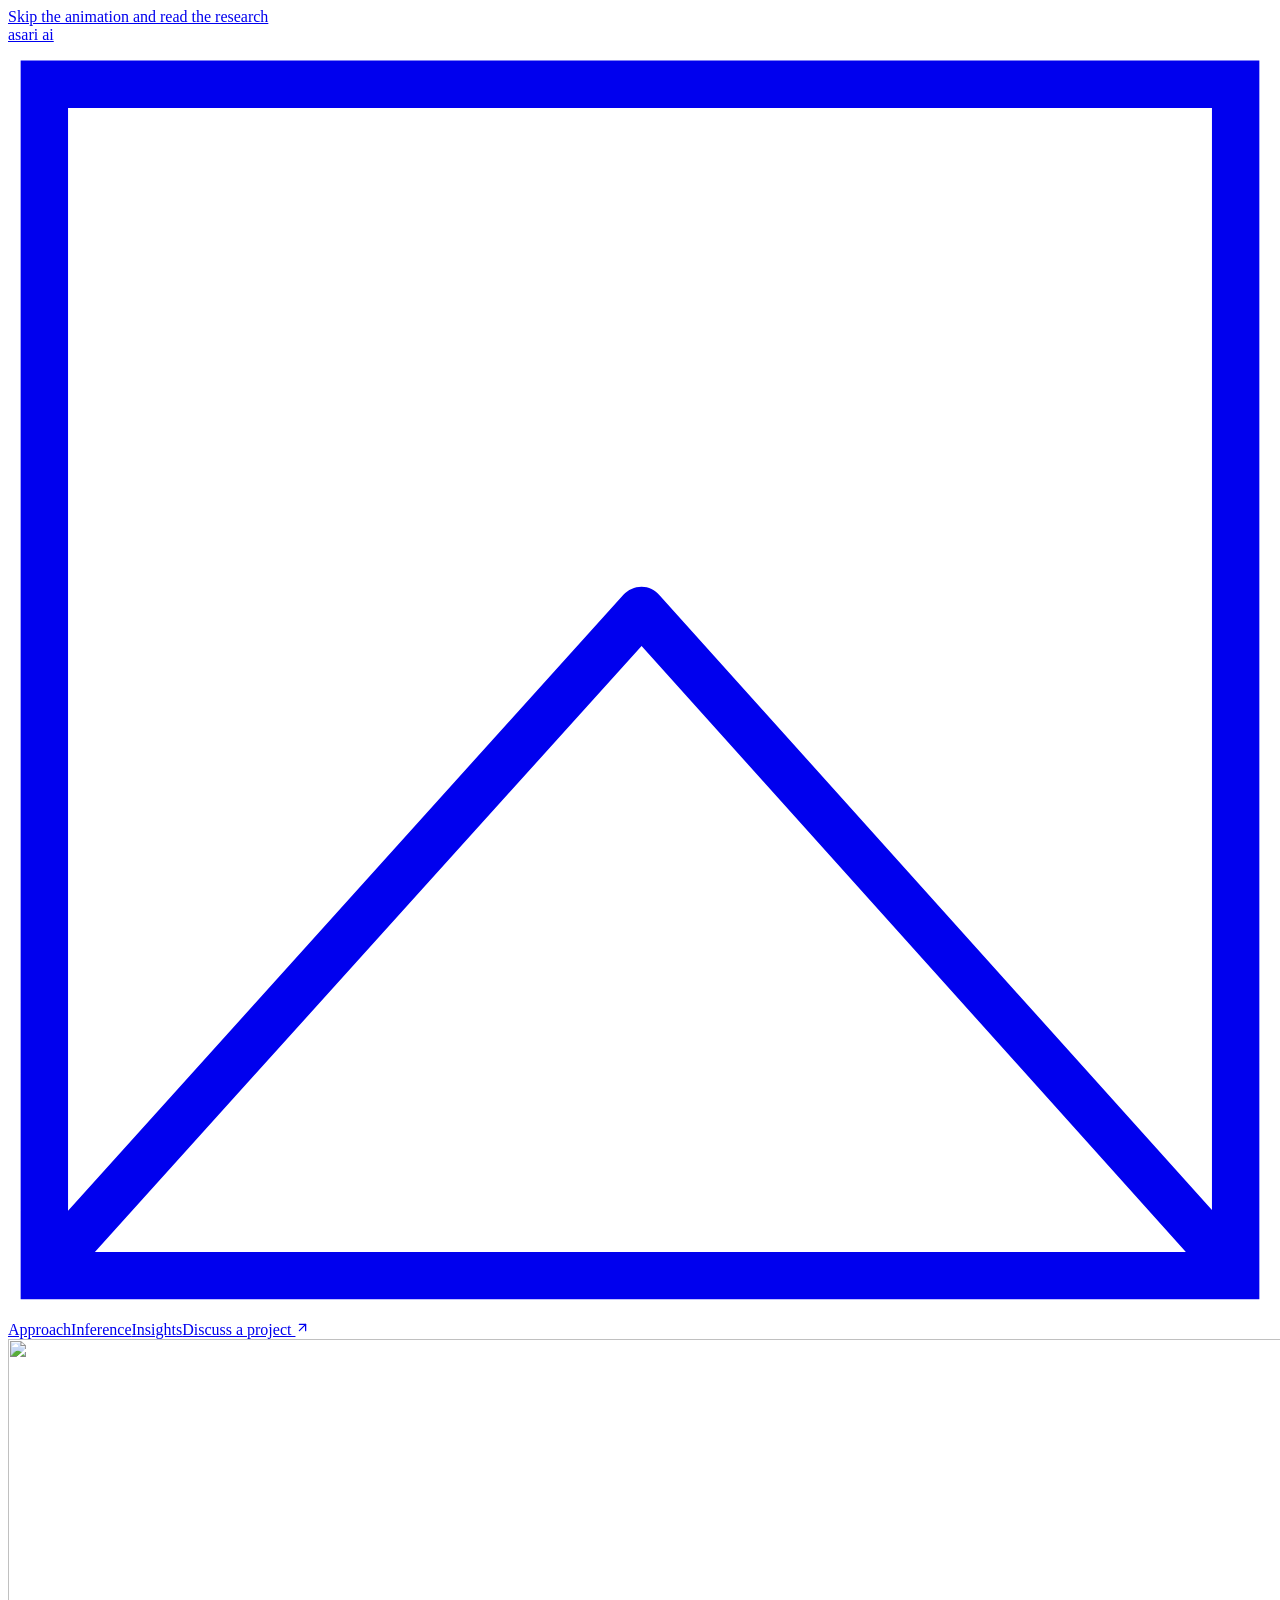
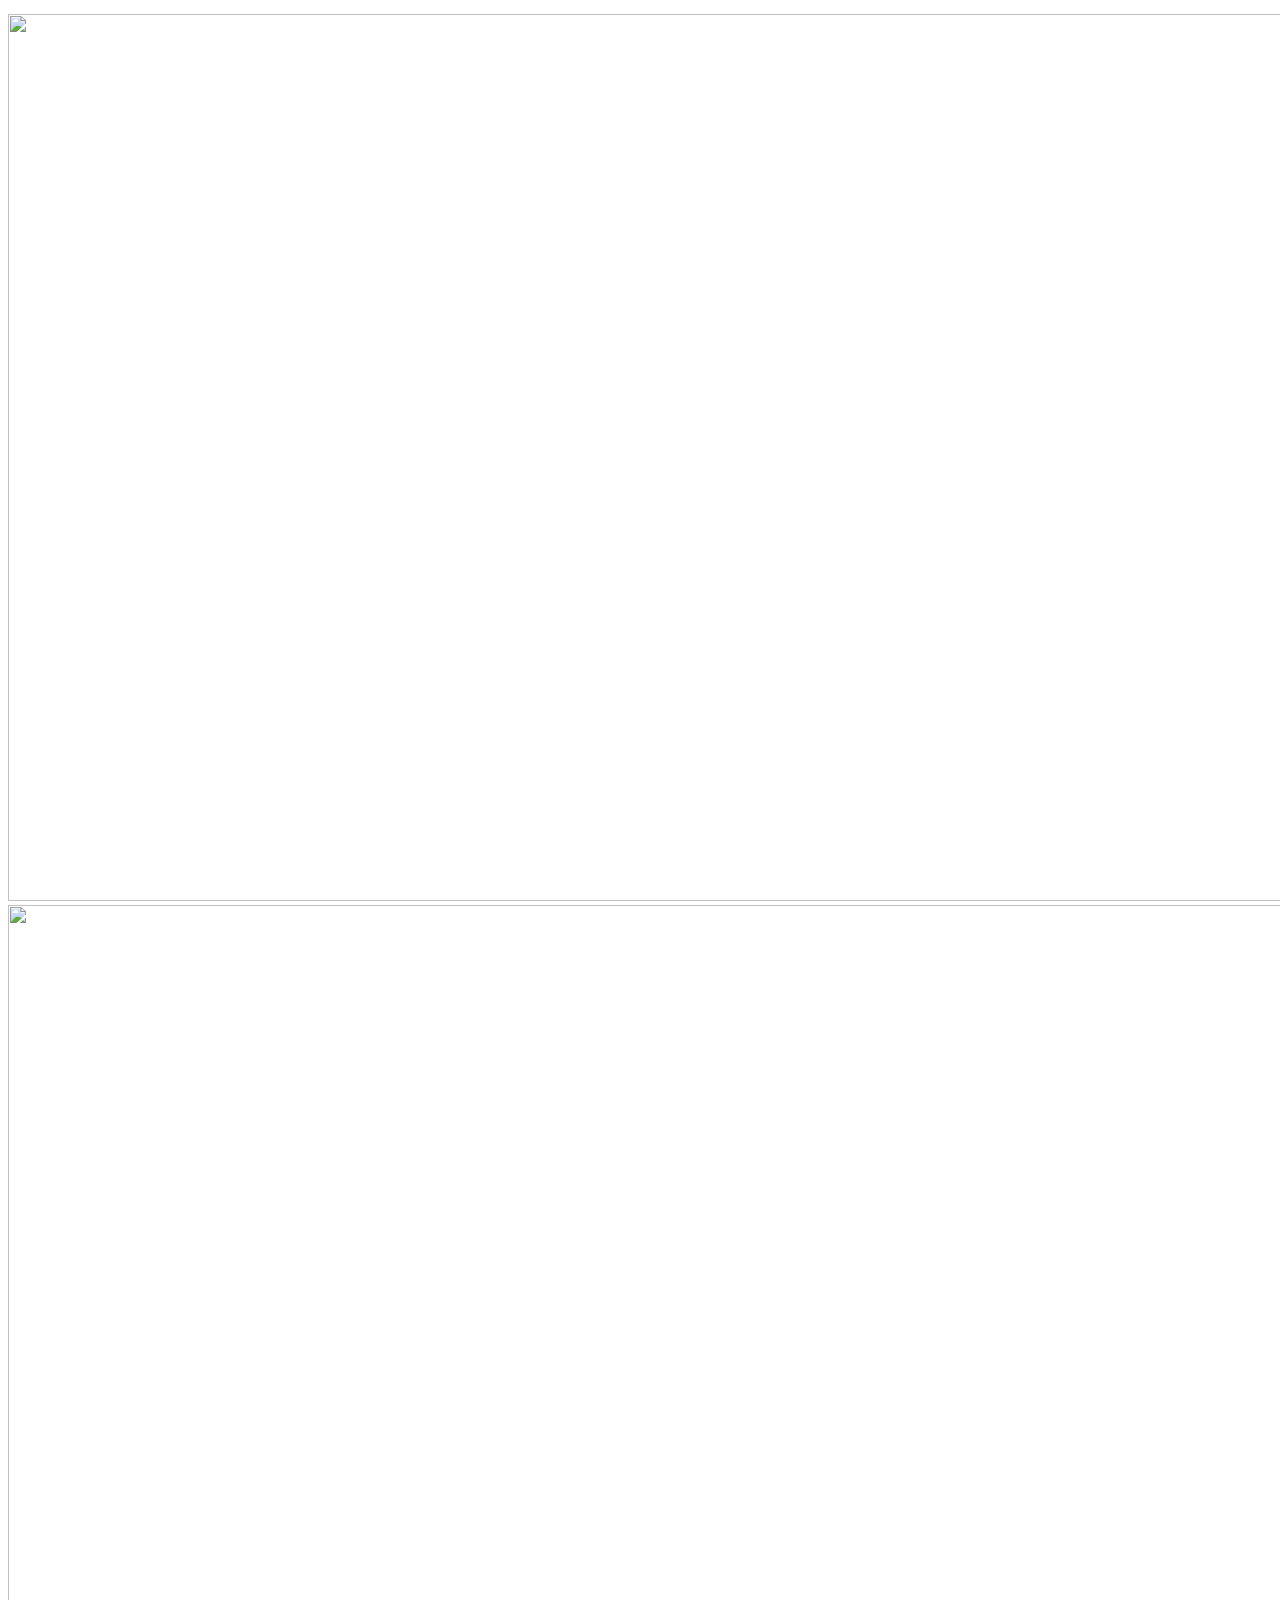
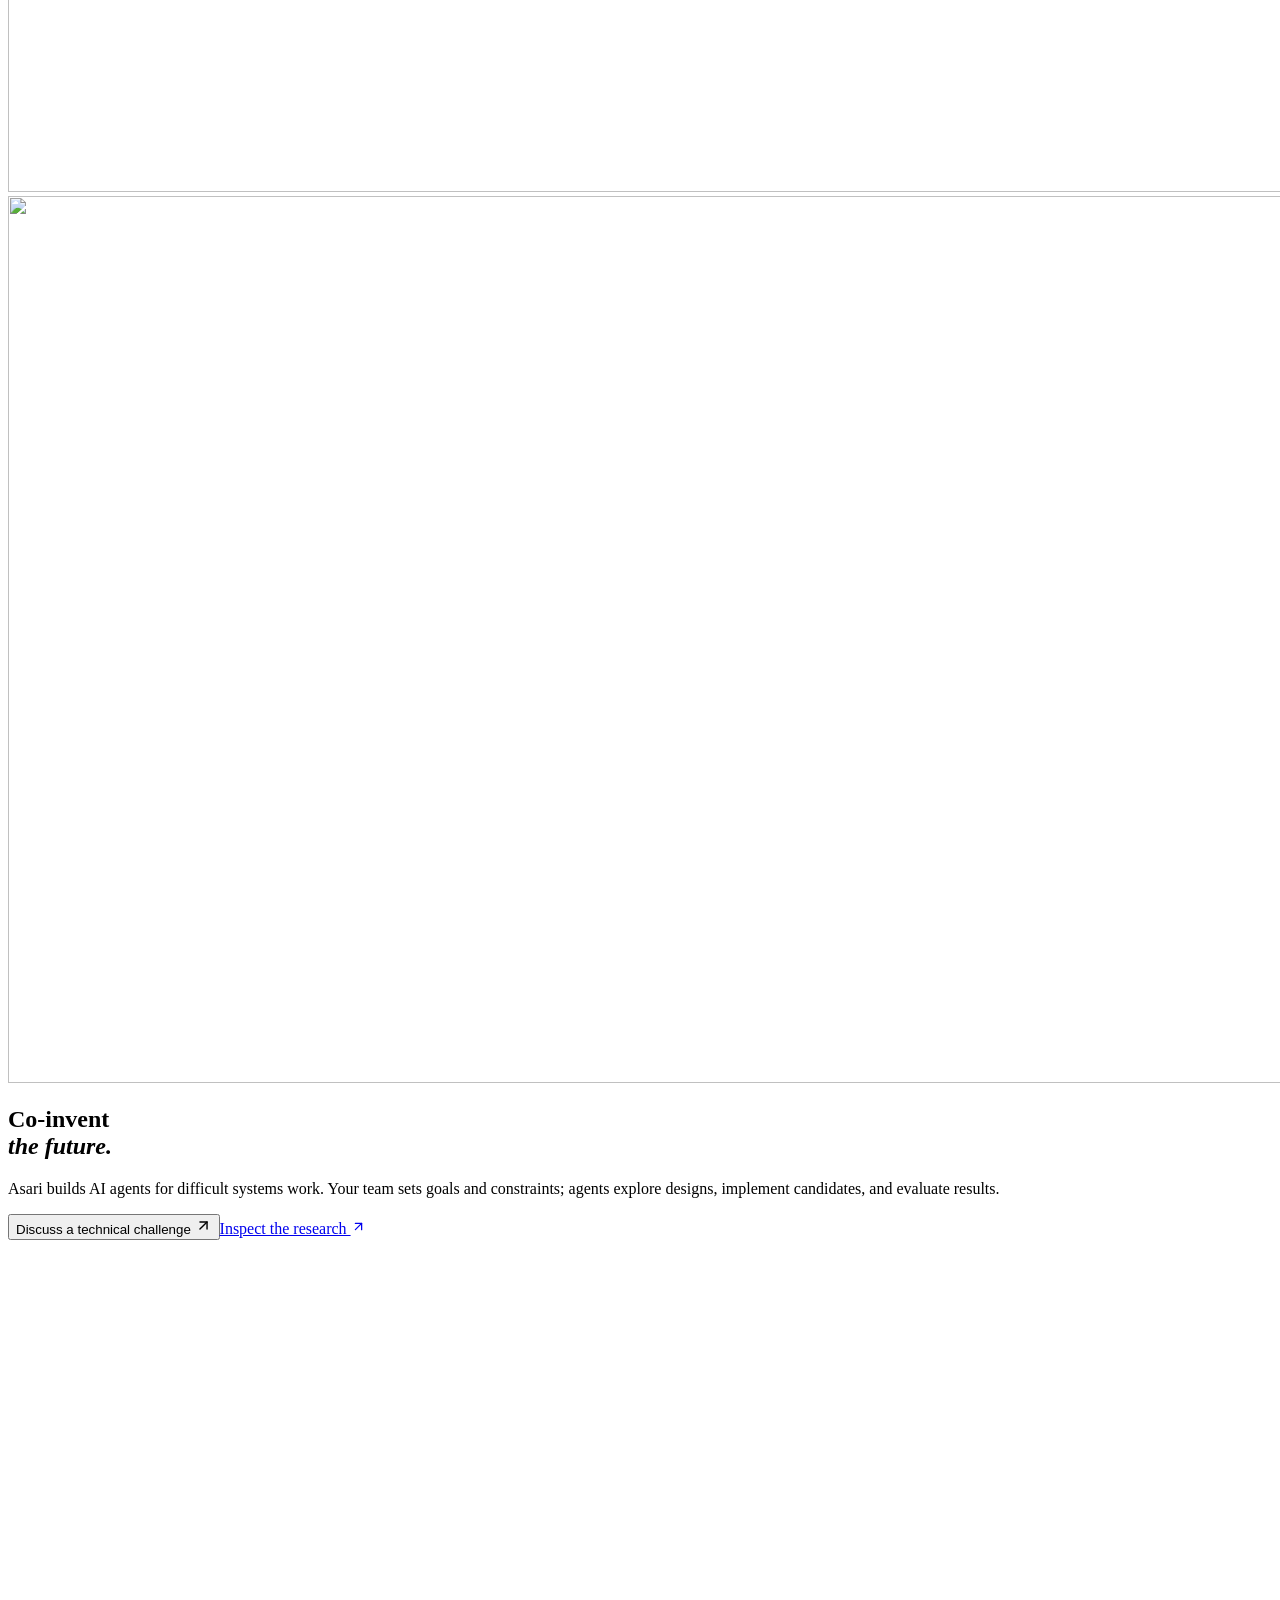
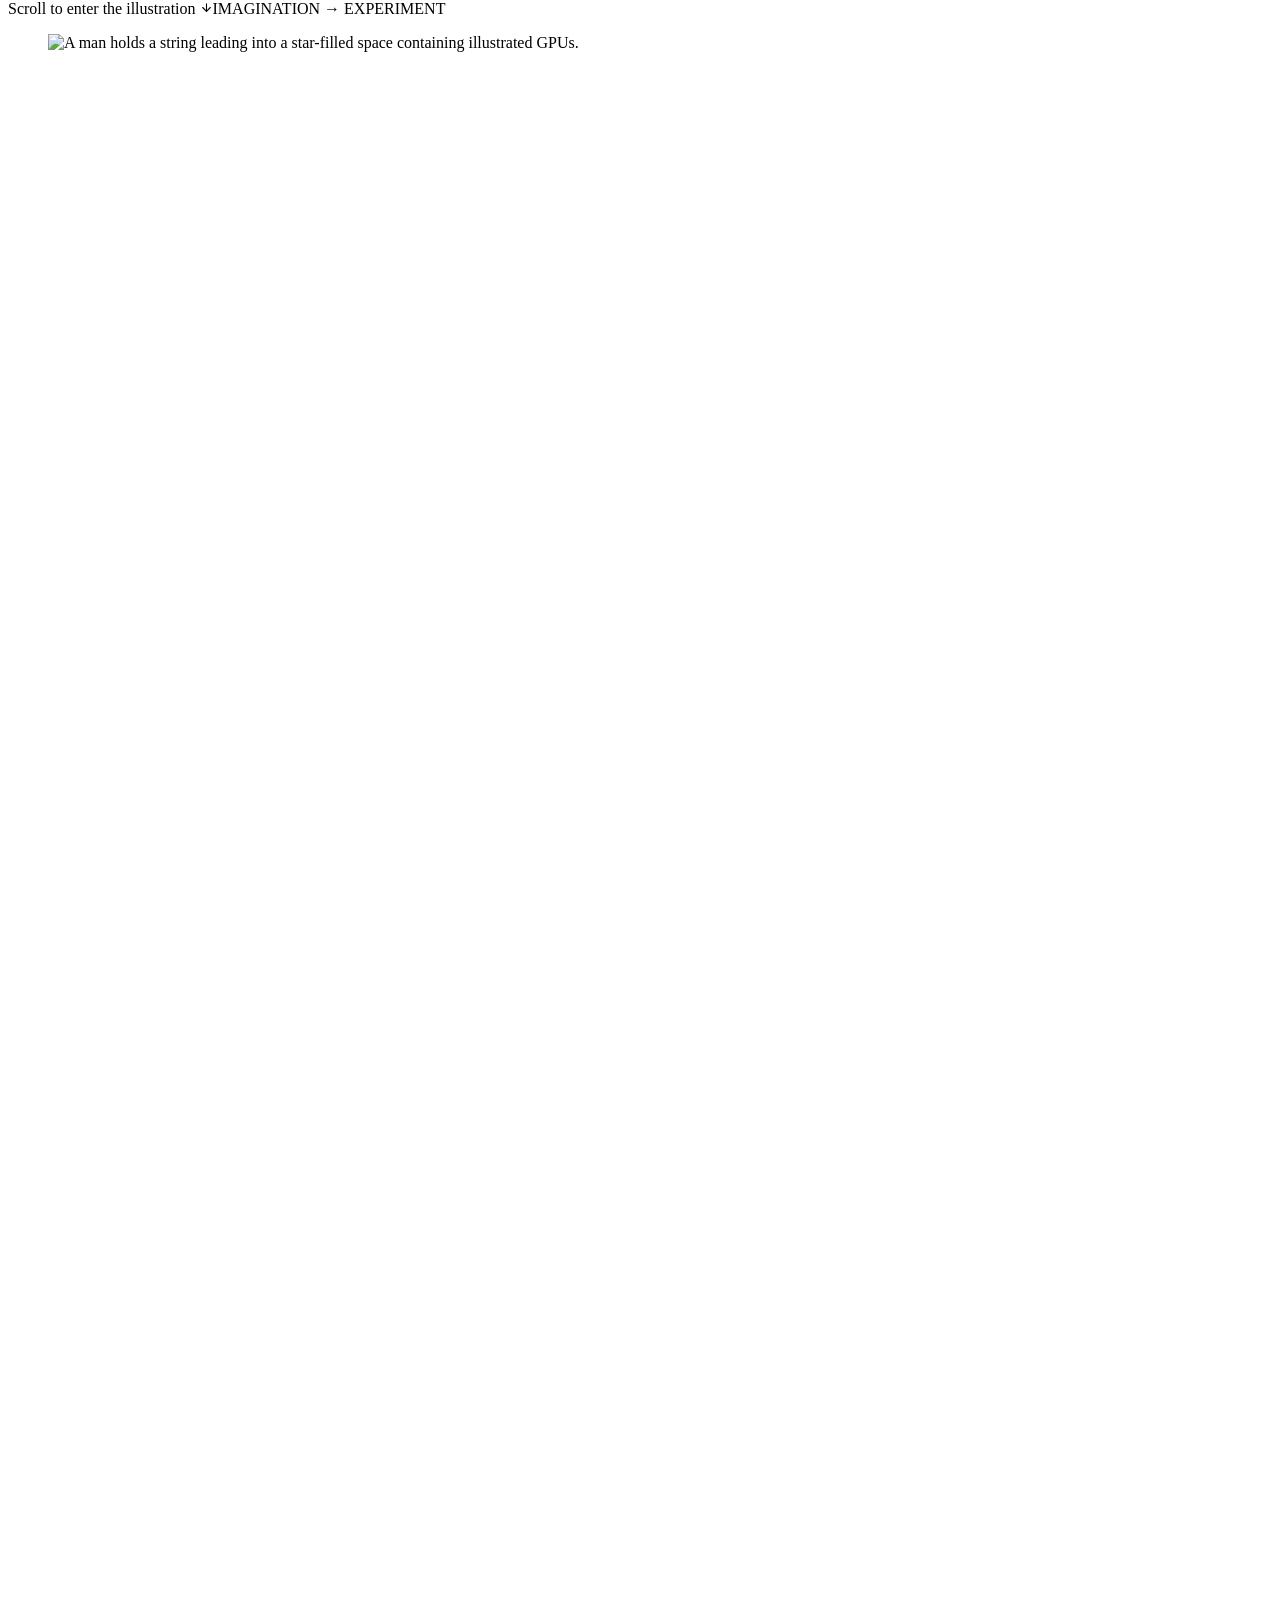
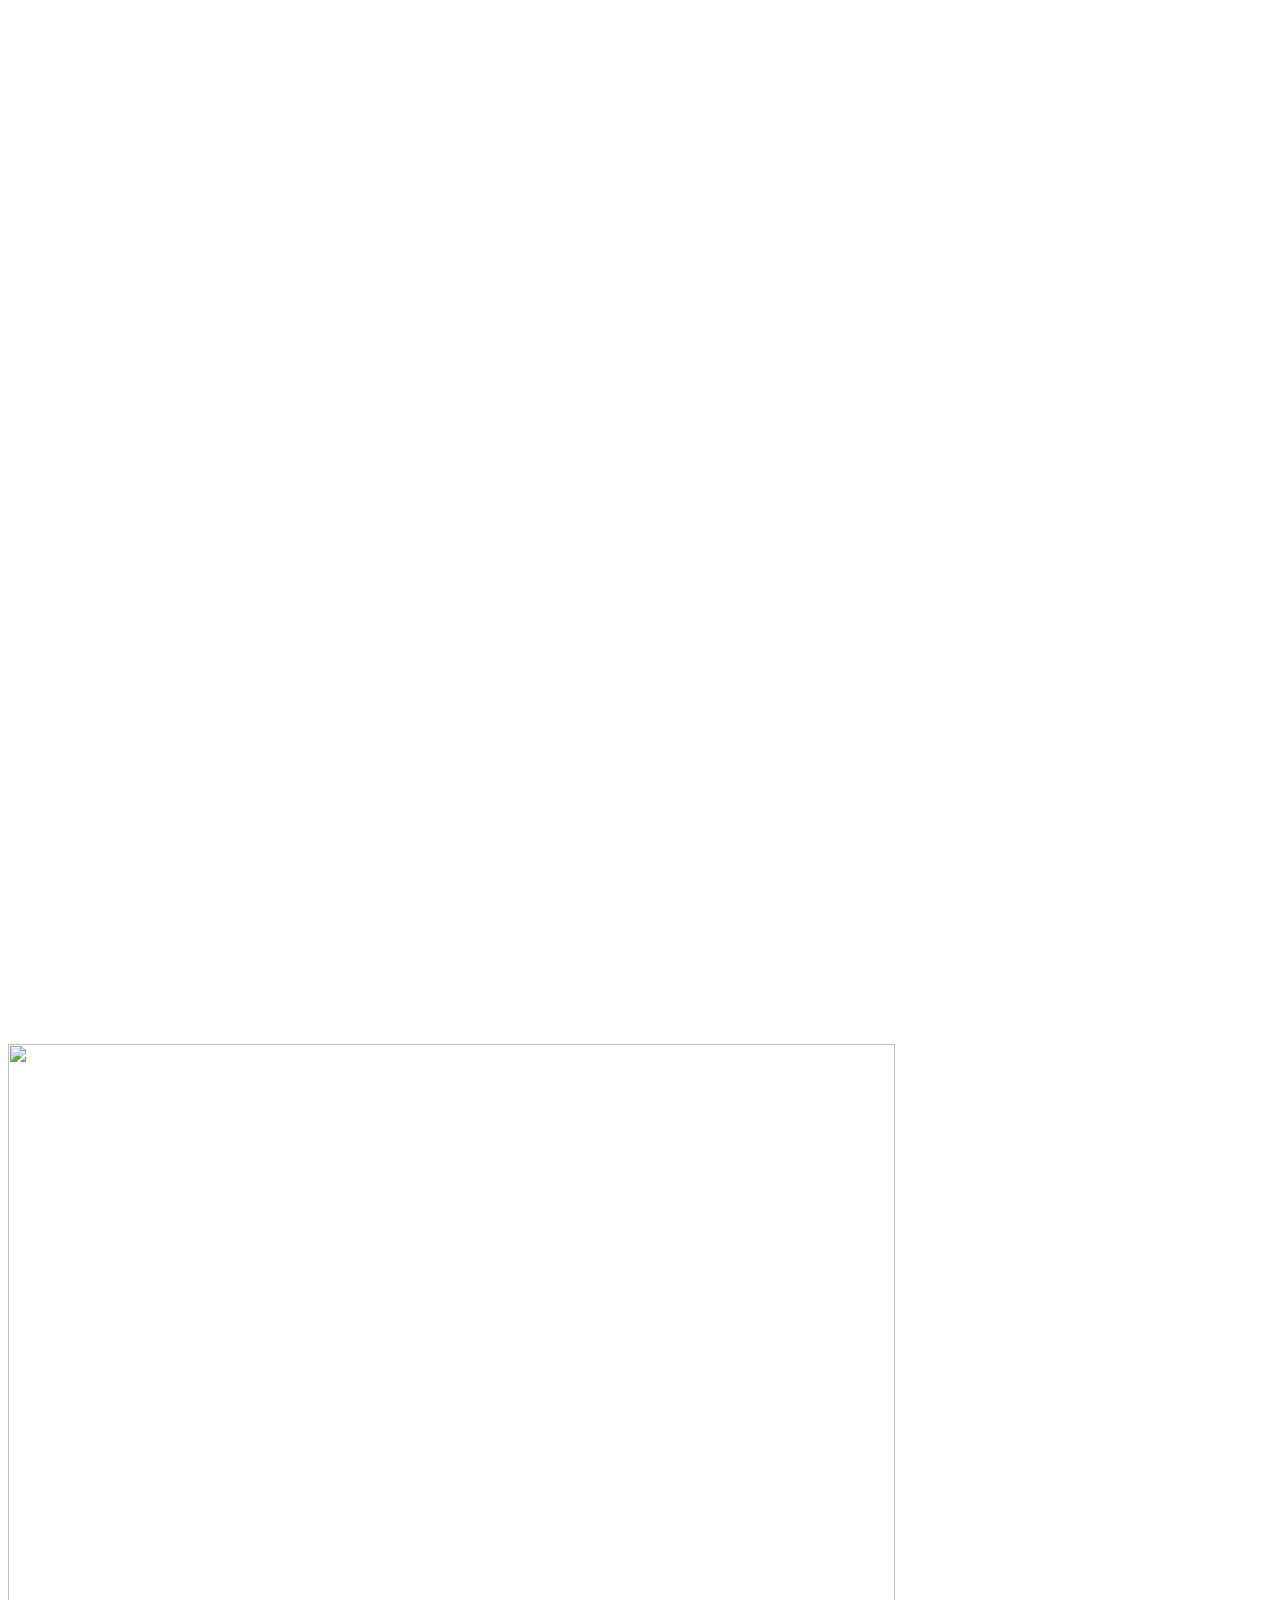
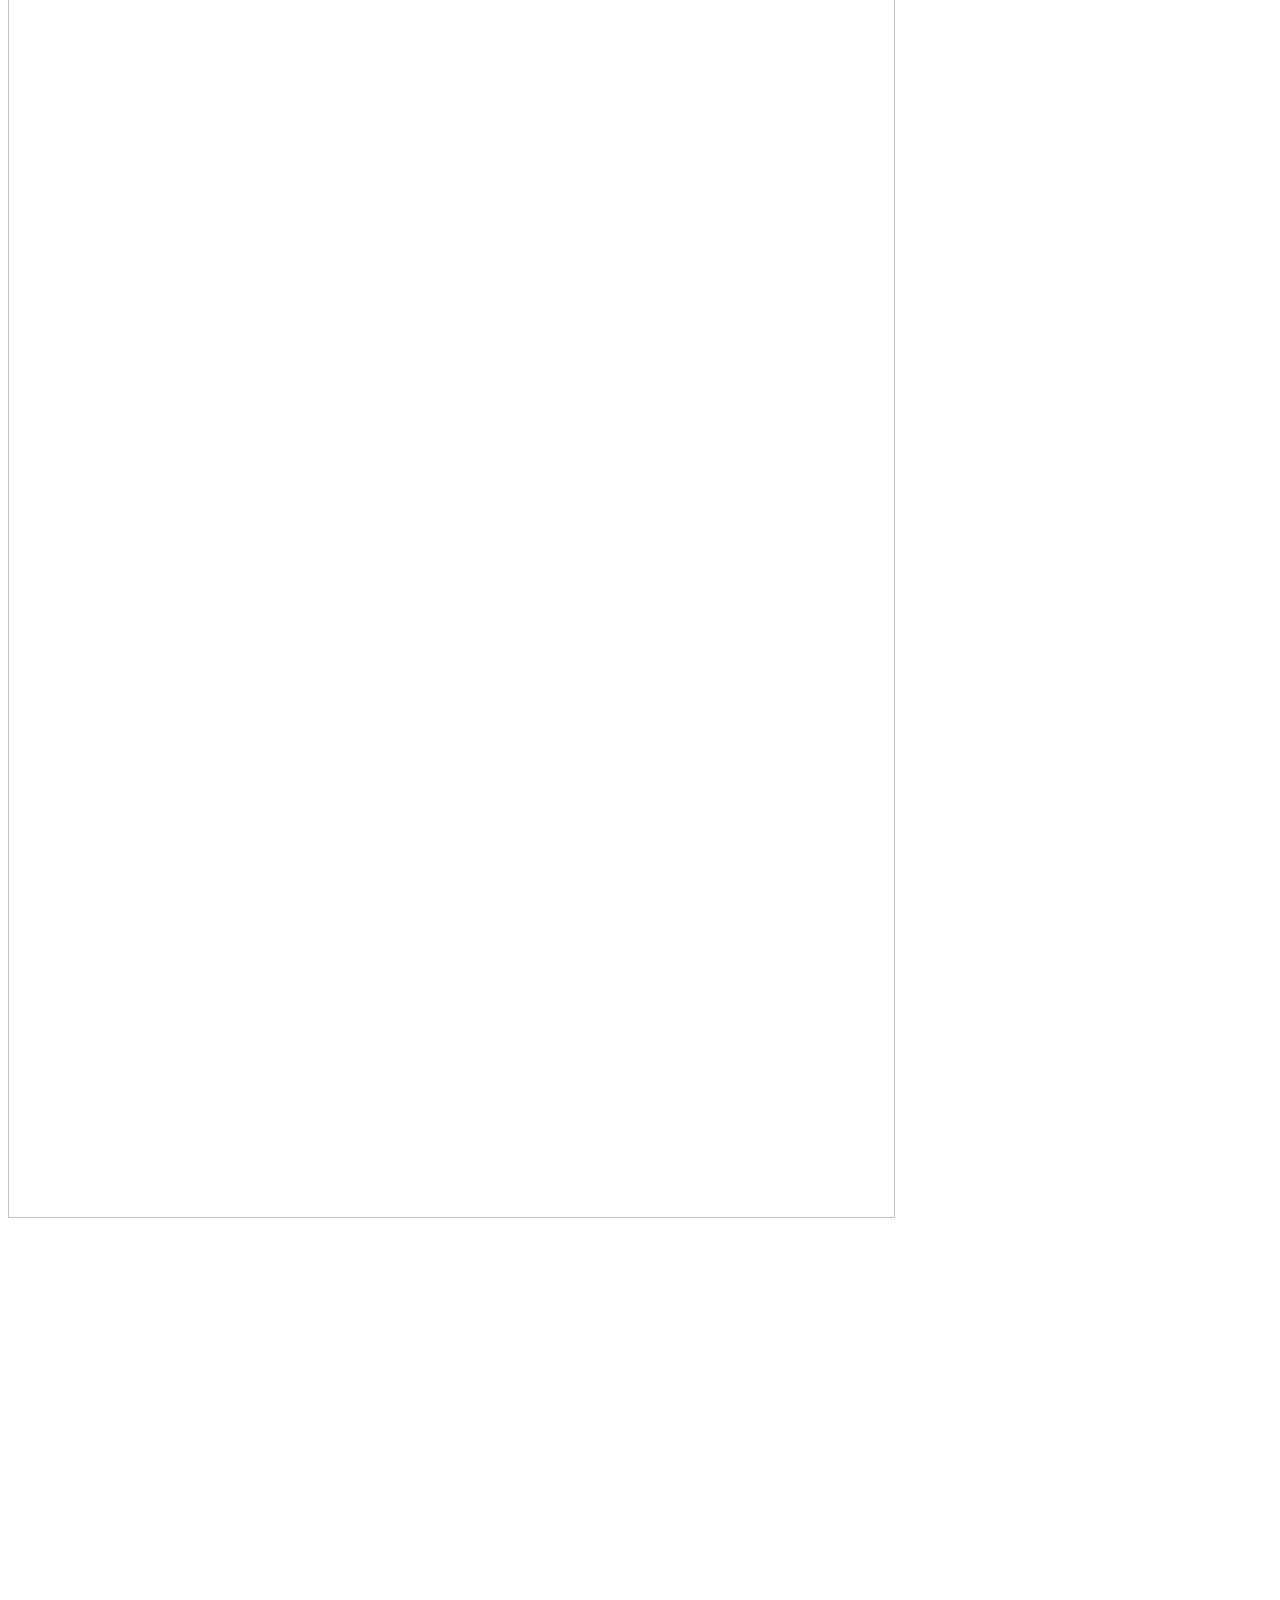
==== commit f0f2e2bb: "Restore Co-invent the future hero headline" ====
--- a/index.html
+++ b/index.html
@@ -1,2 +1,2 @@
-<!DOCTYPE html><html lang="en"><head><meta charSet="utf-8"/><meta name="viewport" content="width=device-width, initial-scale=1"/><link rel="stylesheet" href="/asari-website-proposal/_next/static/css/index.DJUcNVIR.css" data-rsc-css-href="/asari-website-proposal/_next/static/css/index.DJUcNVIR.css" data-precedence="vite-rsc/importer-resources"/><link rel="modulepreload" fetchPriority="low" href="/asari-website-proposal/_next/static/chunks/index-CYM3X9U5.js"/><script src="/asari-website-proposal/_next/static/chunks/rolldown-runtime-B58o_Kmr.js" type="module" async=""></script><script src="/asari-website-proposal/_next/static/chunks/framework-BAuWDTJC.js" type="module" async=""></script><link rel="modulepreload" href="/asari-website-proposal/_next/static/chunks/layout-segment-context-pn4aD5oY.js" crossorigin=""/><link rel="modulepreload" href="/asari-website-proposal/_next/static/chunks/page-ClS756N0.js" crossorigin=""/><title>Asari AI — Engineering agents</title><meta name="description" content="AI agents for difficult systems work. Explore Asari’s published inference optimization, C-to-Rust migration, and agent-search research."/><meta name="robots" content="noindex, nofollow"/><link rel="icon" href="/asari-website-proposal/asari-logo.svg" type="image/svg+xml"/><link rel="icon" href="/asari-website-proposal/asari-icon.png" type="image/png" sizes="32x32"/><link rel="apple-touch-icon" href="/asari-website-proposal/asari-apple-icon.png"/><script>Object.assign(((self[Symbol.for("vinext.navigationRuntime")]??={bootstrap:{routeManifest:null},functions:{}}).bootstrap.rsc??={rsc:[]}),{params:{},nav:{"pathname":"/","searchParams":[]}})</script><link rel="modulepreload" href="/asari-website-proposal/_next/static/chunks/index-CYM3X9U5.js" />
-</head><body><div class="site  "><a href="#research" class="skip-link">Skip the animation and read the research</a><header class="site-header"><a href="#flight" class="wordmark" aria-label="Asari AI, beginning of story">asari ai<svg class="brand-mark" viewBox="0 0 160 161" fill="currentColor" aria-hidden="true" focusable="false"><path d="M1.6,2.1v156.8h156.8V2.1H1.6z M152.4,8.1v139.5L82.5,69.8c-0.6-0.7-1.4-1.1-2.3-1.1c0,0,0,0,0,0c-0.9,0-1.7,0.4-2.3,1L7.6,147.7V8.1H152.4z M149.1,152.9H11l69.2-76.7L149.1,152.9z"></path></svg></a><nav aria-label="Main navigation"><a href="#flight">Approach</a><a href="#inference">Inference</a><a href="/asari-website-proposal/insights/">Insights</a><a class="contact-link" href="#contact">Discuss a project <svg xmlns="http://www.w3.org/2000/svg" width="15" height="15" viewBox="0 0 24 24" fill="none" stroke="currentColor" stroke-width="2" stroke-linecap="round" stroke-linejoin="round" class="lucide lucide-arrow-up-right" aria-hidden="true"><path d="M7 7h10v10"></path><path d="M7 17 17 7"></path></svg></a></nav></header><div class="reading-line" aria-hidden="true"></div><main><section class="flight-journey" id="flight" aria-label="From imagination to a tested idea"><div class="scene-pin flight-pin"><div class="sky" aria-hidden="true"><div class="sky-grain"></div><i class="star" style="left:9%;top:7%;width:3px;height:3px"></i><i class="star" style="left:46%;top:30%;width:1px;height:1px"></i><i class="star" style="left:83%;top:53%;width:1px;height:1px"></i><i class="star" style="left:20%;top:76%;width:1px;height:1px"></i><i class="star" style="left:57%;top:99%;width:1px;height:1px"></i><i class="star" style="left:94%;top:22%;width:3px;height:3px"></i><i class="star" style="left:31%;top:45%;width:1px;height:1px"></i><i class="star" style="left:68%;top:68%;width:1px;height:1px"></i><i class="star" style="left:5%;top:91%;width:1px;height:1px"></i><i class="star" style="left:42%;top:14%;width:1px;height:1px"></i><i class="star" style="left:79%;top:37%;width:3px;height:3px"></i><i class="star" style="left:16%;top:60%;width:1px;height:1px"></i><i class="star" style="left:53%;top:83%;width:1px;height:1px"></i><i class="star" style="left:90%;top:6%;width:1px;height:1px"></i><i class="star" style="left:27%;top:29%;width:1px;height:1px"></i><i class="star" style="left:64%;top:52%;width:3px;height:3px"></i><i class="star" style="left:1%;top:75%;width:1px;height:1px"></i><i class="star" style="left:38%;top:98%;width:1px;height:1px"></i><i class="star" style="left:75%;top:21%;width:1px;height:1px"></i><i class="star" style="left:12%;top:44%;width:1px;height:1px"></i><i class="star" style="left:49%;top:67%;width:3px;height:3px"></i><i class="star" style="left:86%;top:90%;width:1px;height:1px"></i><i class="star" style="left:23%;top:13%;width:1px;height:1px"></i><i class="star" style="left:60%;top:36%;width:1px;height:1px"></i><i class="star" style="left:97%;top:59%;width:1px;height:1px"></i><i class="star" style="left:34%;top:82%;width:3px;height:3px"></i></div><div class="tunnel-camera" aria-hidden="true"><img src="/asari-website-proposal/wind-tunnel-hd.webp" alt="" width="1536" height="1024" loading="lazy" fetchPriority="high" decoding="async" data-nimg="1"/><svg class="wind-streams" viewBox="0 0 1536 1024" fill="none" aria-hidden="true"><defs><linearGradient id="wind-trail-tone"><stop stop-color="#86bbd7" stop-opacity=".1"></stop><stop offset=".35" stop-color="#c9efff"></stop><stop offset=".8" stop-color="#d9f4ff"></stop><stop offset="1" stop-color="#97c7e0" stop-opacity=".15"></stop></linearGradient></defs><path d="M746 412 C815 438 878 427 934 411 S1079 370 1125 386 S1177 437 1240 435 L1280 434" pathLength="1000" class="wind-trail" style="animation-delay:0s;animation-duration:4.8s"></path><path d="M746 426 C823 445 878 437 938 426 S1079 389 1127 401 S1182 445 1240 443 L1280 442" pathLength="1000" class="wind-trail" style="animation-delay:-0.71s;animation-duration:5.08s"></path><path d="M746 440 C830 450 898 445 953 440 S1085 422 1130 430 S1186 451 1240 451 L1280 451" pathLength="1000" class="wind-trail" style="animation-delay:-1.42s;animation-duration:5.359999999999999s"></path><path d="M746 454 C830 454 900 454 962 454 S1080 453 1132 455 S1190 461 1240 460 L1280 460" pathLength="1000" class="wind-trail" style="animation-delay:-2.13s;animation-duration:5.64s"></path><path d="M746 468 C822 456 884 467 944 481 S1082 512 1127 497 S1180 466 1240 468 L1280 469" pathLength="1000" class="wind-trail" style="animation-delay:-2.84s;animation-duration:5.92s"></path><path d="M746 482 C818 460 875 481 937 498 S1076 539 1127 517 S1175 475 1240 477 L1280 478" pathLength="1000" class="wind-trail" style="animation-delay:-3.55s;animation-duration:6.2s"></path></svg></div><div class="opening-wash" aria-hidden="true"></div><div class="aircraft" aria-hidden="true"><div class="aircraft-rig"><img src="/asari-website-proposal/paper-aircraft-hd.webp" alt="" width="1774" height="887" loading="lazy" decoding="async" class="plane-body" data-nimg="1"/><img src="/asari-website-proposal/paper-aircraft-hd.webp" alt="" width="1774" height="887" loading="lazy" decoding="async" class="plane-wing upper-wing" data-nimg="1"/><img src="/asari-website-proposal/paper-aircraft-hd.webp" alt="" width="1774" height="887" loading="lazy" decoding="async" class="plane-wing lower-wing" data-nimg="1"/></div></div><div class="opening-copy"><h1>Engineer.<br/><em>Verify.</em></h1><p class="opening-description">Asari builds AI agents for difficult systems work. Your team sets goals and constraints; agents explore designs, implement candidates, and evaluate results.</p><div class="opening-actions"><button type="button" tabindex="0" data-slot="button" class="group/button inline-flex shrink-0 items-center justify-center rounded-lg border border-transparent bg-clip-padding text-sm font-medium whitespace-nowrap transition-all outline-none select-none focus-visible:border-ring focus-visible:ring-3 focus-visible:ring-ring/50 active:not-aria-[haspopup]:translate-y-px disabled:pointer-events-none disabled:opacity-50 aria-invalid:border-destructive aria-invalid:ring-3 aria-invalid:ring-destructive/20 dark:aria-invalid:border-destructive/50 dark:aria-invalid:ring-destructive/40 [&amp;_svg]:pointer-events-none [&amp;_svg]:shrink-0 [&amp;_svg:not([class*=&#x27;size-&#x27;])]:size-4 hover:bg-muted hover:text-foreground aria-expanded:bg-muted aria-expanded:text-foreground dark:hover:bg-muted/50 h-8 gap-1.5 px-2.5 has-data-[icon=inline-end]:pr-2 has-data-[icon=inline-start]:pl-2 enter-button">Discuss a technical challenge <svg xmlns="http://www.w3.org/2000/svg" width="17" height="17" viewBox="0 0 24 24" fill="none" stroke="currentColor" stroke-width="2" stroke-linecap="round" stroke-linejoin="round" class="lucide lucide-arrow-up-right" aria-hidden="true"><path d="M7 7h10v10"></path><path d="M7 17 17 7"></path></svg></button><a class="results-link" href="#research">Inspect the research <svg xmlns="http://www.w3.org/2000/svg" width="15" height="15" viewBox="0 0 24 24" fill="none" stroke="currentColor" stroke-width="2" stroke-linecap="round" stroke-linejoin="round" class="lucide lucide-arrow-up-right" aria-hidden="true"><path d="M7 7h10v10"></path><path d="M7 17 17 7"></path></svg></a></div></div><article class="story-panel flight-panel" data-panel="true" data-from="0.19" data-to="0.49" data-scene="flight" style="opacity:0"><p class="eyebrow">01 / EXPLORE</p><h2>Explore.<br/><em>Construct.</em></h2><p class="story-copy">Your team defines the objective and resolves critical design choices. Agents investigate alternatives, implement candidates, and test them against the requirements.</p><div class="chapter-rule"></div><span class="margin-note">Human direction. Agent exploration.</span></article><article class="story-panel flight-panel" data-panel="true" data-from="0.54" data-to="1.01" data-scene="flight" style="opacity:0"><p class="eyebrow">02 / VERIFY</p><h2>Measure.<br/><em>Check. Refine.</em></h2><p class="story-copy">In our inference work, agents measure performance and check output distributions against a baseline. Findings from experiments inform the next search.</p><div class="chapter-rule"></div><span class="margin-note">Verification is specific to the task.</span></article><div class="scene-footer" aria-hidden="true"><span class="scene-scroll-hint">Scroll to <!-- -->enter the illustration<!-- --> <svg xmlns="http://www.w3.org/2000/svg" width="13" height="13" viewBox="0 0 24 24" fill="none" stroke="currentColor" stroke-width="2" stroke-linecap="round" stroke-linejoin="round" class="lucide lucide-arrow-down" aria-hidden="true"><path d="M12 5v14"></path><path d="m19 12-7 7-7-7"></path></svg></span><span class="scene-coordinate">IMAGINATION → EXPERIMENT</span></div></div></section><section class="gpu-space-journey" id="inference" aria-label="Enter the inference system"><div class="gpu-space-pin"><div class="gpu-sky-expansion" aria-hidden="true"></div><figure class="gpu-space-art"><img src="/asari-website-proposal/performance-workshop-hd.webp" alt="A man holds a string leading into a star-filled space containing illustrated GPUs." width="1536" height="1024" loading="lazy" decoding="async" data-nimg="1"/></figure><figure class="gpu-space-trio" aria-hidden="true" style="clip-path:polygon(45% 15.2%,56.5% 8.2%,61.1% 10.5%,61.1% 13.7%,65.2% 12%,69.3% 14.4%,69.3% 17%,70.6% 15.5%,75.2% 18.2%,75.2% 25.1%,65.2% 33%,60% 29.5%,59% 28.5%,54.3% 25%,50.5% 24.8%,45% 21.3%)"><img src="/asari-website-proposal/performance-workshop-hd.webp" alt="" width="1536" height="1024" loading="lazy" decoding="async" data-nimg="1"/></figure><figure class="gpu-space-unit" aria-hidden="true" style="clip-path:polygon(86.45833333333334% 49.12109375%,84.748046875% 50.7568359375%,83.330078125% 52.2568359375%,81.94856770833333% 53.62988281249999%,80.671875% 54.8955078125%,79.50260416666667% 56.07324218750001%,78.37825520833334% 57.16113281250001%,77.30078125% 58.1689453125%,76.39778645833334% 59.1552734375%,75.48046875% 60.06347656249999%,74.55078125% 60.892578125%,73.79427083333333% 61.74609375%,72.90494791666666% 62.462890625%,72.1875% 63.22753906250001%,71.46028645833334% 63.9365234375%,70.78190104166667% 64.634765625%,70.09440104166667% 65.283203125%,69.45572916666666% 65.9326171875%,68.80859375% 66.537109375%,68.15494791666666% 67.095703125%,67.59895833333333% 67.728515625%,66.98307291666666% 68.2646484375%,66.458984375% 68.888671875%,65.87760416666667% 69.4150390625%,65.2890625% 69.90625%,64.78385416666667% 70.50390625%,64.224609375% 71.0009765625%,63.69856770833333% 71.541015625%,63.16341145833334% 72.0537109375%,62.619140625% 72.5380859375%,62.13867187500001% 73.15625%,61.608723958333336% 73.66796875%,61.067708333333336% 74.154296875%,60.516276041666664% 74.6142578125%,59.984375% 75.1337890625%,59.46614583333333% 75.7177734375%,58.90690104166666% 76.1875%,58.35807291666667% 76.72265625%,57.794270833333336% 77.2333984375%,57.23437500000001% 77.810546875%,56.67252604166667% 78.45703125%,56.07421874999999% 78.984375%,55.471354166666664% 79.5791015625%,54.847005208333336% 80.146484375%,54.2109375% 80.78125%,53.55078125% 81.38671875%,52.87565104166666% 82.1552734375%,52.16731770833333% 82.794921875%,51.432291666666664% 83.49609375%,50.665364583333336% 84.2587890625%,49.861328125% 85.0791015625%,49.02018229166667% 85.857421875%,48.126953125% 86.7841796875%,47.19010416666667% 87.662109375%,46.18684895833333% 88.677734375%,45.119791666666664% 89.7314453125%,43.580078125% 93.078125%,42.304036458333336% 94.2578125%,40.90625000000001% 95.6357421875%,39.507161458333336% 96.6474609375%,38.4765625% 96.037109375%,37.46028645833333% 95.3759765625%,36.54557291666667% 94.40234375%,35.504557291666664% 93.8203125%,34.47265625% 93.18359375%,33.417317708333336% 92.576171875%,32.37044270833333% 91.912109375%,31.295572916666664% 91.271484375%,30.188802083333332% 90.6484375%,29.087890625% 89.9609375%,28.037760416666668% 89.1357421875%,26.865885416666668% 88.46484375%,25.65234375% 87.791015625%,24.395182291666664% 87.10546875%,23.189453125% 86.2734375%,21.890625% 85.4873046875%,20.544921875% 84.671875%,19.151041666666668% 83.8193359375%,17.707682291666668% 82.921875%,16.21484375% 81.970703125%,14.671223958333332% 80.95703125%,12.905598958333334% 80.0107421875%,10.850911458333332% 79.1396484375%,9.031901041666666% 77.9384765625%,8.907552083333332% 75.54296875%,8.841145833333334% 73.166015625%,8.832682291666666% 70.8115234375%,8.880859375% 68.482421875%,8.921223958333334% 66.20703125%,8.761718750000002% 64.044921875%,8.778645833333334% 61.84765625000001%,8.780598958333334% 59.68359375%,8.766276041666666% 57.546875%,8.735026041666666% 55.4287109375%,9.075520833333334% 53.28515625%,11.544921875000002% 51.08007812499999%,14.2578125% 49.12109375%,16.294921875% 47.3955078125%,18.040364583333336% 45.837890625%,19.684895833333336% 44.4306640625%,21.030598958333332% 43.1171875%,22.462239583333332% 41.9462890625%,23.783854166666664% 40.8720703125%,24.9296875% 39.8515625%,26.026692708333332% 38.91015625%,27.072916666666664% 38.037109375%,27.94401041666667% 37.1611328125%,28.887369791666668% 36.3935546875%,29.778645833333332% 35.6669921875%,30.55859375% 34.9345703125%,31.346354166666668% 34.2626953125%,32.08268229166667% 33.607421875%,32.770182291666664% 32.958984375%,33.51953125% 32.4130859375%,34.1640625% 31.8134765625%,34.76236979166667% 31.203125%,35.472005208333336% 30.7509765625%,36.032552083333336% 30.1640625%,36.649739583333336% 29.67578125%,37.224609375% 29.1611328125%,37.805989583333336% 28.681640625%,38.34765625% 28.166015625%,38.85481770833333% 27.608398437499996%,39.455078125% 27.2294921875%,39.97851562500001% 26.730468750000004%,40.51106770833333% 26.259765624999996%,41.015625% 25.736328125000004%,41.599609375% 25.4033203125%,42.12239583333333% 24.93359375%,42.624348958333336% 24.4033203125%,43.139322916666664% 23.896484375%,43.667317708333336% 23.4140625%,44.20703125% 22.9560546875%,44.75911458333333% 22.5244140625%,45.30078125000001% 22.0263671875%,45.857421875% 21.552734375%,46.427734375% 21.10546875%,46.982421875% 20.494140625%,47.57096354166667% 20.00390625%,48.176432291666664% 19.541015625%,48.78125% 18.9130859375%,49.40950520833333% 18.3134765625%,50.061197916666664% 17.7431640625%,50.73763020833334% 17.3017578125%,51.432291666666664% 16.6015625%,52.15625000000001% 15.935546875%,52.9140625% 15.2099609375%,53.703776041666664% 14.5224609375%,54.525390625% 13.877929687500002%,55.3984375% 13.0859375%,56.322265625% 12.24609375%,57.286458333333336% 11.458984375%,58.34114583333333% 10.4462890625%,59.4453125% 9.498046875%,60.660807291666664% 8.33984375%,62.072916666666664% 6.712890624999999%,63.490885416666664% 5.453125%,65.0546875% 4.0224609375%,66.462890625% 3.4013671875%,67.54427083333333% 3.9052734375%,68.61979166666666% 4.466796875%,69.75651041666667% 4.919921875%,70.89192708333334% 5.4365234375%,72.06184895833333% 5.9384765625%,73.23046875% 6.509765625%,74.478515625% 6.998046875%,75.685546875% 7.637695312499999%,76.97786458333334% 8.208984375%,78.31705729166667% 8.7939453125%,79.75260416666666% 9.333984375%,81.14388020833333% 10.037109375%,82.634765625% 10.7109375%,84.17903645833333% 11.4306640625%,85.77734375% 12.2041015625%,87.484375% 12.9873046875%,89.248046875% 13.847656250000002%,91.23763020833334% 14.6484375%,93.23177083333333% 15.607421875%,94.11523437499999% 17.5478515625%,94.06966145833334% 20.142578125%,94.01757812499999% 22.662109375%,93.96223958333333% 25.1103515625%,93.97005208333334% 27.461914062499996%,93.859375% 29.81640625%,93.81705729166666% 32.0859375%,93.72265624999999% 34.330078125%,93.76692708333333% 36.490234375%,93.76302083333333% 38.6376953125%,93.58138020833334% 40.7978515625%,91.47265625% 43.2060546875%,90.47591145833334% 45.2822265625%,88.58658854166667% 47.296875%)"><img src="/asari-website-proposal/gpu-module-hd.webp" alt="" width="1536" height="1024" loading="eager" decoding="async" data-nimg="1"/></figure><figure class="gpu-space-unit" aria-hidden="true" style="clip-path:polygon(86.45833333333334% 49.12109375%,84.748046875% 50.7568359375%,83.330078125% 52.2568359375%,81.94856770833333% 53.62988281249999%,80.671875% 54.8955078125%,79.50260416666667% 56.07324218750001%,78.37825520833334% 57.16113281250001%,77.30078125% 58.1689453125%,76.39778645833334% 59.1552734375%,75.48046875% 60.06347656249999%,74.55078125% 60.892578125%,73.79427083333333% 61.74609375%,72.90494791666666% 62.462890625%,72.1875% 63.22753906250001%,71.46028645833334% 63.9365234375%,70.78190104166667% 64.634765625%,70.09440104166667% 65.283203125%,69.45572916666666% 65.9326171875%,68.80859375% 66.537109375%,68.15494791666666% 67.095703125%,67.59895833333333% 67.728515625%,66.98307291666666% 68.2646484375%,66.458984375% 68.888671875%,65.87760416666667% 69.4150390625%,65.2890625% 69.90625%,64.78385416666667% 70.50390625%,64.224609375% 71.0009765625%,63.69856770833333% 71.541015625%,63.16341145833334% 72.0537109375%,62.619140625% 72.5380859375%,62.13867187500001% 73.15625%,61.608723958333336% 73.66796875%,61.067708333333336% 74.154296875%,60.516276041666664% 74.6142578125%,59.984375% 75.1337890625%,59.46614583333333% 75.7177734375%,58.90690104166666% 76.1875%,58.35807291666667% 76.72265625%,57.794270833333336% 77.2333984375%,57.23437500000001% 77.810546875%,56.67252604166667% 78.45703125%,56.07421874999999% 78.984375%,55.471354166666664% 79.5791015625%,54.847005208333336% 80.146484375%,54.2109375% 80.78125%,53.55078125% 81.38671875%,52.87565104166666% 82.1552734375%,52.16731770833333% 82.794921875%,51.432291666666664% 83.49609375%,50.665364583333336% 84.2587890625%,49.861328125% 85.0791015625%,49.02018229166667% 85.857421875%,48.126953125% 86.7841796875%,47.19010416666667% 87.662109375%,46.18684895833333% 88.677734375%,45.119791666666664% 89.7314453125%,43.580078125% 93.078125%,42.304036458333336% 94.2578125%,40.90625000000001% 95.6357421875%,39.507161458333336% 96.6474609375%,38.4765625% 96.037109375%,37.46028645833333% 95.3759765625%,36.54557291666667% 94.40234375%,35.504557291666664% 93.8203125%,34.47265625% 93.18359375%,33.417317708333336% 92.576171875%,32.37044270833333% 91.912109375%,31.295572916666664% 91.271484375%,30.188802083333332% 90.6484375%,29.087890625% 89.9609375%,28.037760416666668% 89.1357421875%,26.865885416666668% 88.46484375%,25.65234375% 87.791015625%,24.395182291666664% 87.10546875%,23.189453125% 86.2734375%,21.890625% 85.4873046875%,20.544921875% 84.671875%,19.151041666666668% 83.8193359375%,17.707682291666668% 82.921875%,16.21484375% 81.970703125%,14.671223958333332% 80.95703125%,12.905598958333334% 80.0107421875%,10.850911458333332% 79.1396484375%,9.031901041666666% 77.9384765625%,8.907552083333332% 75.54296875%,8.841145833333334% 73.166015625%,8.832682291666666% 70.8115234375%,8.880859375% 68.482421875%,8.921223958333334% 66.20703125%,8.761718750000002% 64.044921875%,8.778645833333334% 61.84765625000001%,8.780598958333334% 59.68359375%,8.766276041666666% 57.546875%,8.735026041666666% 55.4287109375%,9.075520833333334% 53.28515625%,11.544921875000002% 51.08007812499999%,14.2578125% 49.12109375%,16.294921875% 47.3955078125%,18.040364583333336% 45.837890625%,19.684895833333336% 44.4306640625%,21.030598958333332% 43.1171875%,22.462239583333332% 41.9462890625%,23.783854166666664% 40.8720703125%,24.9296875% 39.8515625%,26.026692708333332% 38.91015625%,27.072916666666664% 38.037109375%,27.94401041666667% 37.1611328125%,28.887369791666668% 36.3935546875%,29.778645833333332% 35.6669921875%,30.55859375% 34.9345703125%,31.346354166666668% 34.2626953125%,32.08268229166667% 33.607421875%,32.770182291666664% 32.958984375%,33.51953125% 32.4130859375%,34.1640625% 31.8134765625%,34.76236979166667% 31.203125%,35.472005208333336% 30.7509765625%,36.032552083333336% 30.1640625%,36.649739583333336% 29.67578125%,37.224609375% 29.1611328125%,37.805989583333336% 28.681640625%,38.34765625% 28.166015625%,38.85481770833333% 27.608398437499996%,39.455078125% 27.2294921875%,39.97851562500001% 26.730468750000004%,40.51106770833333% 26.259765624999996%,41.015625% 25.736328125000004%,41.599609375% 25.4033203125%,42.12239583333333% 24.93359375%,42.624348958333336% 24.4033203125%,43.139322916666664% 23.896484375%,43.667317708333336% 23.4140625%,44.20703125% 22.9560546875%,44.75911458333333% 22.5244140625%,45.30078125000001% 22.0263671875%,45.857421875% 21.552734375%,46.427734375% 21.10546875%,46.982421875% 20.494140625%,47.57096354166667% 20.00390625%,48.176432291666664% 19.541015625%,48.78125% 18.9130859375%,49.40950520833333% 18.3134765625%,50.061197916666664% 17.7431640625%,50.73763020833334% 17.3017578125%,51.432291666666664% 16.6015625%,52.15625000000001% 15.935546875%,52.9140625% 15.2099609375%,53.703776041666664% 14.5224609375%,54.525390625% 13.877929687500002%,55.3984375% 13.0859375%,56.322265625% 12.24609375%,57.286458333333336% 11.458984375%,58.34114583333333% 10.4462890625%,59.4453125% 9.498046875%,60.660807291666664% 8.33984375%,62.072916666666664% 6.712890624999999%,63.490885416666664% 5.453125%,65.0546875% 4.0224609375%,66.462890625% 3.4013671875%,67.54427083333333% 3.9052734375%,68.61979166666666% 4.466796875%,69.75651041666667% 4.919921875%,70.89192708333334% 5.4365234375%,72.06184895833333% 5.9384765625%,73.23046875% 6.509765625%,74.478515625% 6.998046875%,75.685546875% 7.637695312499999%,76.97786458333334% 8.208984375%,78.31705729166667% 8.7939453125%,79.75260416666666% 9.333984375%,81.14388020833333% 10.037109375%,82.634765625% 10.7109375%,84.17903645833333% 11.4306640625%,85.77734375% 12.2041015625%,87.484375% 12.9873046875%,89.248046875% 13.847656250000002%,91.23763020833334% 14.6484375%,93.23177083333333% 15.607421875%,94.11523437499999% 17.5478515625%,94.06966145833334% 20.142578125%,94.01757812499999% 22.662109375%,93.96223958333333% 25.1103515625%,93.97005208333334% 27.461914062499996%,93.859375% 29.81640625%,93.81705729166666% 32.0859375%,93.72265624999999% 34.330078125%,93.76692708333333% 36.490234375%,93.76302083333333% 38.6376953125%,93.58138020833334% 40.7978515625%,91.47265625% 43.2060546875%,90.47591145833334% 45.2822265625%,88.58658854166667% 47.296875%)"><img src="/asari-website-proposal/gpu-module-hd.webp" alt="" width="1536" height="1024" loading="eager" decoding="async" data-nimg="1"/></figure><figure class="gpu-space-unit" aria-hidden="true" style="clip-path:polygon(86.45833333333334% 49.12109375%,84.748046875% 50.7568359375%,83.330078125% 52.2568359375%,81.94856770833333% 53.62988281249999%,80.671875% 54.8955078125%,79.50260416666667% 56.07324218750001%,78.37825520833334% 57.16113281250001%,77.30078125% 58.1689453125%,76.39778645833334% 59.1552734375%,75.48046875% 60.06347656249999%,74.55078125% 60.892578125%,73.79427083333333% 61.74609375%,72.90494791666666% 62.462890625%,72.1875% 63.22753906250001%,71.46028645833334% 63.9365234375%,70.78190104166667% 64.634765625%,70.09440104166667% 65.283203125%,69.45572916666666% 65.9326171875%,68.80859375% 66.537109375%,68.15494791666666% 67.095703125%,67.59895833333333% 67.728515625%,66.98307291666666% 68.2646484375%,66.458984375% 68.888671875%,65.87760416666667% 69.4150390625%,65.2890625% 69.90625%,64.78385416666667% 70.50390625%,64.224609375% 71.0009765625%,63.69856770833333% 71.541015625%,63.16341145833334% 72.0537109375%,62.619140625% 72.5380859375%,62.13867187500001% 73.15625%,61.608723958333336% 73.66796875%,61.067708333333336% 74.154296875%,60.516276041666664% 74.6142578125%,59.984375% 75.1337890625%,59.46614583333333% 75.7177734375%,58.90690104166666% 76.1875%,58.35807291666667% 76.72265625%,57.794270833333336% 77.2333984375%,57.23437500000001% 77.810546875%,56.67252604166667% 78.45703125%,56.07421874999999% 78.984375%,55.471354166666664% 79.5791015625%,54.847005208333336% 80.146484375%,54.2109375% 80.78125%,53.55078125% 81.38671875%,52.87565104166666% 82.1552734375%,52.16731770833333% 82.794921875%,51.432291666666664% 83.49609375%,50.665364583333336% 84.2587890625%,49.861328125% 85.0791015625%,49.02018229166667% 85.857421875%,48.126953125% 86.7841796875%,47.19010416666667% 87.662109375%,46.18684895833333% 88.677734375%,45.119791666666664% 89.7314453125%,43.580078125% 93.078125%,42.304036458333336% 94.2578125%,40.90625000000001% 95.6357421875%,39.507161458333336% 96.6474609375%,38.4765625% 96.037109375%,37.46028645833333% 95.3759765625%,36.54557291666667% 94.40234375%,35.504557291666664% 93.8203125%,34.47265625% 93.18359375%,33.417317708333336% 92.576171875%,32.37044270833333% 91.912109375%,31.295572916666664% 91.271484375%,30.188802083333332% 90.6484375%,29.087890625% 89.9609375%,28.037760416666668% 89.1357421875%,26.865885416666668% 88.46484375%,25.65234375% 87.791015625%,24.395182291666664% 87.10546875%,23.189453125% 86.2734375%,21.890625% 85.4873046875%,20.544921875% 84.671875%,19.151041666666668% 83.8193359375%,17.707682291666668% 82.921875%,16.21484375% 81.970703125%,14.671223958333332% 80.95703125%,12.905598958333334% 80.0107421875%,10.850911458333332% 79.1396484375%,9.031901041666666% 77.9384765625%,8.907552083333332% 75.54296875%,8.841145833333334% 73.166015625%,8.832682291666666% 70.8115234375%,8.880859375% 68.482421875%,8.921223958333334% 66.20703125%,8.761718750000002% 64.044921875%,8.778645833333334% 61.84765625000001%,8.780598958333334% 59.68359375%,8.766276041666666% 57.546875%,8.735026041666666% 55.4287109375%,9.075520833333334% 53.28515625%,11.544921875000002% 51.08007812499999%,14.2578125% 49.12109375%,16.294921875% 47.3955078125%,18.040364583333336% 45.837890625%,19.684895833333336% 44.4306640625%,21.030598958333332% 43.1171875%,22.462239583333332% 41.9462890625%,23.783854166666664% 40.8720703125%,24.9296875% 39.8515625%,26.026692708333332% 38.91015625%,27.072916666666664% 38.037109375%,27.94401041666667% 37.1611328125%,28.887369791666668% 36.3935546875%,29.778645833333332% 35.6669921875%,30.55859375% 34.9345703125%,31.346354166666668% 34.2626953125%,32.08268229166667% 33.607421875%,32.770182291666664% 32.958984375%,33.51953125% 32.4130859375%,34.1640625% 31.8134765625%,34.76236979166667% 31.203125%,35.472005208333336% 30.7509765625%,36.032552083333336% 30.1640625%,36.649739583333336% 29.67578125%,37.224609375% 29.1611328125%,37.805989583333336% 28.681640625%,38.34765625% 28.166015625%,38.85481770833333% 27.608398437499996%,39.455078125% 27.2294921875%,39.97851562500001% 26.730468750000004%,40.51106770833333% 26.259765624999996%,41.015625% 25.736328125000004%,41.599609375% 25.4033203125%,42.12239583333333% 24.93359375%,42.624348958333336% 24.4033203125%,43.139322916666664% 23.896484375%,43.667317708333336% 23.4140625%,44.20703125% 22.9560546875%,44.75911458333333% 22.5244140625%,45.30078125000001% 22.0263671875%,45.857421875% 21.552734375%,46.427734375% 21.10546875%,46.982421875% 20.494140625%,47.57096354166667% 20.00390625%,48.176432291666664% 19.541015625%,48.78125% 18.9130859375%,49.40950520833333% 18.3134765625%,50.061197916666664% 17.7431640625%,50.73763020833334% 17.3017578125%,51.432291666666664% 16.6015625%,52.15625000000001% 15.935546875%,52.9140625% 15.2099609375%,53.703776041666664% 14.5224609375%,54.525390625% 13.877929687500002%,55.3984375% 13.0859375%,56.322265625% 12.24609375%,57.286458333333336% 11.458984375%,58.34114583333333% 10.4462890625%,59.4453125% 9.498046875%,60.660807291666664% 8.33984375%,62.072916666666664% 6.712890624999999%,63.490885416666664% 5.453125%,65.0546875% 4.0224609375%,66.462890625% 3.4013671875%,67.54427083333333% 3.9052734375%,68.61979166666666% 4.466796875%,69.75651041666667% 4.919921875%,70.89192708333334% 5.4365234375%,72.06184895833333% 5.9384765625%,73.23046875% 6.509765625%,74.478515625% 6.998046875%,75.685546875% 7.637695312499999%,76.97786458333334% 8.208984375%,78.31705729166667% 8.7939453125%,79.75260416666666% 9.333984375%,81.14388020833333% 10.037109375%,82.634765625% 10.7109375%,84.17903645833333% 11.4306640625%,85.77734375% 12.2041015625%,87.484375% 12.9873046875%,89.248046875% 13.847656250000002%,91.23763020833334% 14.6484375%,93.23177083333333% 15.607421875%,94.11523437499999% 17.5478515625%,94.06966145833334% 20.142578125%,94.01757812499999% 22.662109375%,93.96223958333333% 25.1103515625%,93.97005208333334% 27.461914062499996%,93.859375% 29.81640625%,93.81705729166666% 32.0859375%,93.72265624999999% 34.330078125%,93.76692708333333% 36.490234375%,93.76302083333333% 38.6376953125%,93.58138020833334% 40.7978515625%,91.47265625% 43.2060546875%,90.47591145833334% 45.2822265625%,88.58658854166667% 47.296875%)"><img src="/asari-website-proposal/gpu-module-hd.webp" alt="" width="1536" height="1024" loading="eager" decoding="async" data-nimg="1"/></figure><img src="/asari-website-proposal/gpu-component-sheet.png" alt="" width="887" height="1774" loading="eager" decoding="async" class="gpu-component-preload" data-nimg="1" aria-hidden="true"/><svg class="gpu-component-guides" aria-hidden="true"><path></path><path></path><path></path></svg><div class="gpu-exploded-card" aria-hidden="true"><div class="gpu-animated-part" style="z-index:5;opacity:0"><svg viewBox="36 59 820 614" class="gpu-component-image" aria-hidden="true"><defs><clipPath id="gpu-animated-0-0"><polygon points="38,394 583,61 853,147 850,311 337,670 38,551"></polygon></clipPath></defs><image href="/asari-website-proposal/gpu-component-sheet.png" x="0" y="0" width="887" height="1774" clip-path="url(#gpu-animated-0-0)"></image></svg></div><div class="gpu-animated-part" style="z-index:4;opacity:0"><svg viewBox="36 660 820 562" class="gpu-component-image" aria-hidden="true"><defs><clipPath id="gpu-animated-0-1"><polygon points="41,1011 76,989 107,979 117,987 184,945 185,935 266,883 275,892 302,876 301,866 402,806 414,813 611,694 614,680 647,663 849,751 850,823 819,840 824,852 786,878 785,894 515,1086 500,1095 488,1087 483,1105 421,1138 415,1123 381,1144 377,1190 337,1218 41,1081"></polygon></clipPath></defs><image href="/asari-website-proposal/gpu-component-sheet.png" x="0" y="0" width="887" height="1774" clip-path="url(#gpu-animated-0-1)"></image></svg></div><div class="gpu-animated-part" style="z-index:3;opacity:0"><svg viewBox="36 1218 820 520" class="gpu-component-image" aria-hidden="true"><defs><clipPath id="gpu-animated-0-2"><polygon points="40,1533 76,1515 108,1525 124,1515 641,1221 850,1309 849,1386 404,1677 403,1695 337,1735 41,1614"></polygon></clipPath></defs><image href="/asari-website-proposal/gpu-component-sheet.png" x="0" y="0" width="887" height="1774" clip-path="url(#gpu-animated-0-2)"></image></svg></div></div><div class="gpu-exploded-card" aria-hidden="true"><div class="gpu-animated-part" style="z-index:5;opacity:0"><svg viewBox="36 59 820 614" class="gpu-component-image" aria-hidden="true"><defs><clipPath id="gpu-animated-1-0"><polygon points="38,394 583,61 853,147 850,311 337,670 38,551"></polygon></clipPath></defs><image href="/asari-website-proposal/gpu-component-sheet.png" x="0" y="0" width="887" height="1774" clip-path="url(#gpu-animated-1-0)"></image></svg></div><div class="gpu-animated-part" style="z-index:4;opacity:0"><svg viewBox="36 660 820 562" class="gpu-component-image" aria-hidden="true"><defs><clipPath id="gpu-animated-1-1"><polygon points="41,1011 76,989 107,979 117,987 184,945 185,935 266,883 275,892 302,876 301,866 402,806 414,813 611,694 614,680 647,663 849,751 850,823 819,840 824,852 786,878 785,894 515,1086 500,1095 488,1087 483,1105 421,1138 415,1123 381,1144 377,1190 337,1218 41,1081"></polygon></clipPath></defs><image href="/asari-website-proposal/gpu-component-sheet.png" x="0" y="0" width="887" height="1774" clip-path="url(#gpu-animated-1-1)"></image></svg></div><div class="gpu-animated-part" style="z-index:3;opacity:0"><svg viewBox="36 1218 820 520" class="gpu-component-image" aria-hidden="true"><defs><clipPath id="gpu-animated-1-2"><polygon points="40,1533 76,1515 108,1525 124,1515 641,1221 850,1309 849,1386 404,1677 403,1695 337,1735 41,1614"></polygon></clipPath></defs><image href="/asari-website-proposal/gpu-component-sheet.png" x="0" y="0" width="887" height="1774" clip-path="url(#gpu-animated-1-2)"></image></svg></div></div><div class="gpu-exploded-card" aria-hidden="true"><div class="gpu-animated-part" style="z-index:5;opacity:0"><svg viewBox="36 59 820 614" class="gpu-component-image" aria-hidden="true"><defs><clipPath id="gpu-animated-2-0"><polygon points="38,394 583,61 853,147 850,311 337,670 38,551"></polygon></clipPath></defs><image href="/asari-website-proposal/gpu-component-sheet.png" x="0" y="0" width="887" height="1774" clip-path="url(#gpu-animated-2-0)"></image></svg></div><div class="gpu-animated-part" style="z-index:4;opacity:0"><svg viewBox="36 660 820 562" class="gpu-component-image" aria-hidden="true"><defs><clipPath id="gpu-animated-2-1"><polygon points="41,1011 76,989 107,979 117,987 184,945 185,935 266,883 275,892 302,876 301,866 402,806 414,813 611,694 614,680 647,663 849,751 850,823 819,840 824,852 786,878 785,894 515,1086 500,1095 488,1087 483,1105 421,1138 415,1123 381,1144 377,1190 337,1218 41,1081"></polygon></clipPath></defs><image href="/asari-website-proposal/gpu-component-sheet.png" x="0" y="0" width="887" height="1774" clip-path="url(#gpu-animated-2-1)"></image></svg></div><div class="gpu-animated-part" style="z-index:3;opacity:0"><svg viewBox="36 1218 820 520" class="gpu-component-image" aria-hidden="true"><defs><clipPath id="gpu-animated-2-2"><polygon points="40,1533 76,1515 108,1525 124,1515 641,1221 850,1309 849,1386 404,1677 403,1695 337,1735 41,1614"></polygon></clipPath></defs><image href="/asari-website-proposal/gpu-component-sheet.png" x="0" y="0" width="887" height="1774" clip-path="url(#gpu-animated-2-2)"></image></svg></div></div><div class="gpu-component-study" aria-hidden="true"><figure><svg viewBox="36 59 820 614" class="gpu-component-image" aria-hidden="true"><defs><clipPath id="gpu-reading-0"><polygon points="38,394 583,61 853,147 850,311 337,670 38,551"></polygon></clipPath></defs><image href="/asari-website-proposal/gpu-component-sheet.png" x="0" y="0" width="887" height="1774" clip-path="url(#gpu-reading-0)"></image></svg></figure><figure><svg viewBox="36 660 820 562" class="gpu-component-image" aria-hidden="true"><defs><clipPath id="gpu-reading-1"><polygon points="41,1011 76,989 107,979 117,987 184,945 185,935 266,883 275,892 302,876 301,866 402,806 414,813 611,694 614,680 647,663 849,751 850,823 819,840 824,852 786,878 785,894 515,1086 500,1095 488,1087 483,1105 421,1138 415,1123 381,1144 377,1190 337,1218 41,1081"></polygon></clipPath></defs><image href="/asari-website-proposal/gpu-component-sheet.png" x="0" y="0" width="887" height="1774" clip-path="url(#gpu-reading-1)"></image></svg></figure><figure><svg viewBox="36 1218 820 520" class="gpu-component-image" aria-hidden="true"><defs><clipPath id="gpu-reading-2"><polygon points="40,1533 76,1515 108,1525 124,1515 641,1221 850,1309 849,1386 404,1677 403,1695 337,1735 41,1614"></polygon></clipPath></defs><image href="/asari-website-proposal/gpu-component-sheet.png" x="0" y="0" width="887" height="1774" clip-path="url(#gpu-reading-2)"></image></svg></figure></div><article class="gpu-introduction" data-panel="true" data-from="-0.1" data-to="0.192" data-scene="gpu"><p class="eyebrow">03 / APPLY</p><h2>Optimize the<br/><em>whole stack.</em></h2><p class="gpu-copy">Our published inference work examines kernels, scheduling, load balancing, and serving configuration together. Candidates are evaluated in a sandbox that reproduces the serving environment.</p></article><article class="gpu-destination" data-panel="true" data-from="0.51" data-to="1.2" data-scene="gpu" style="opacity:0"><p class="eyebrow">04 / UNDERSTAND</p><h2>Set the baseline.<br/><em>Test the gain.</em></h2><p class="gpu-copy">Which constraint matters: throughput, responsiveness, or resource use? Define the workload and acceptable model behavior before measuring an improvement.</p><a class="text-link" href="#research">Inspect the evidence <svg xmlns="http://www.w3.org/2000/svg" width="16" height="16" viewBox="0 0 24 24" fill="none" stroke="currentColor" stroke-width="2" stroke-linecap="round" stroke-linejoin="round" class="lucide lucide-arrow-down" aria-hidden="true"><path d="M12 5v14"></path><path d="m19 12-7 7-7-7"></path></svg></a></article></div></section><section class="evidence-section" id="research"><div class="section-kicker"><span class="eyebrow">05 / THE EVIDENCE</span><a href="/asari-website-proposal/insights/">All insights ↗</a></div><div class="evidence-heading"><h2>Research in<br/><em>working systems.</em></h2><p>Inspect the methods, measured results, and limitations in our inference, migration, and agent-search research.</p></div><a class="research-feature" href="/asari-website-proposal/insights/inference-optimization/"><div class="research-date"><span>JUL</span><strong>28</strong><span>2026</span></div><div><p class="eyebrow">Company-reported results · Early research</p><h3>Up to 16% more throughput<br/>in published tests.</h3><p>Company-reported inference results, with the tested setup and verification method.</p></div><svg xmlns="http://www.w3.org/2000/svg" width="35" height="35" viewBox="0 0 24 24" fill="none" stroke="currentColor" stroke-width="2" stroke-linecap="round" stroke-linejoin="round" class="lucide lucide-arrow-up-right research-arrow" aria-hidden="true"><path d="M7 7h10v10"></path><path d="M7 17 17 7"></path></svg></a><div class="evidence-notes"><div><span>01</span><h3>Tested environment</h3><p>DeepSeek v4 Pro and GLM 5.2 · 8 NVIDIA B200 GPUs · matched vLLM v0.23 baselines.</p></div><div><span>02</span><h3>Behavior checks</h3><p>Statistical comparisons of token-level output distributions, alongside matched performance measurements.</p></div><div><span>03</span><h3>Scope of the result</h3><p>Early results on the named setup. Your workload, hardware, and acceptance criteria need their own evaluation.</p></div></div></section><section class="contact-section" id="contact"><div class="contact-inner"><p class="eyebrow">Work with Asari</p><h2>Bring a hard problem.<br/><em>Define what good means.</em></h2><p>Describe the system, the bottleneck or migration challenge, and the criteria a useful result must meet. Start with a non-confidential summary.</p><a class="contact-button" href="mailto:hello@asari.ai?subject=Discussing%20a%20technical%20challenge">Discuss a technical challenge <svg xmlns="http://www.w3.org/2000/svg" width="18" height="18" viewBox="0 0 24 24" fill="none" stroke="currentColor" stroke-width="2" stroke-linecap="round" stroke-linejoin="round" class="lucide lucide-arrow-up-right" aria-hidden="true"><path d="M7 7h10v10"></path><path d="M7 17 17 7"></path></svg></a><span class="contact-address">hello@asari.ai</span></div><span class="closing-word" aria-hidden="true">co-invent.</span></section></main><footer class="site-footer"><a class="wordmark" href="#flight">asari ai</a><span>Independent website proposal</span><div><a href="https://asari.ai/" target="_blank" rel="noreferrer">Asari.ai <svg xmlns="http://www.w3.org/2000/svg" width="13" height="13" viewBox="0 0 24 24" fill="none" stroke="currentColor" stroke-width="2" stroke-linecap="round" stroke-linejoin="round" class="lucide lucide-arrow-up-right" aria-hidden="true"><path d="M7 7h10v10"></path><path d="M7 17 17 7"></path></svg></a><a href="https://jobs.ashbyhq.com/asari.ai" target="_blank" rel="noreferrer">Careers <svg xmlns="http://www.w3.org/2000/svg" width="13" height="13" viewBox="0 0 24 24" fill="none" stroke="currentColor" stroke-width="2" stroke-linecap="round" stroke-linejoin="round" class="lucide lucide-arrow-up-right" aria-hidden="true"><path d="M7 7h10v10"></path><path d="M7 17 17 7"></path></svg></a><a href="https://trust.asari.ai/" target="_blank" rel="noreferrer">Trust center <svg xmlns="http://www.w3.org/2000/svg" width="13" height="13" viewBox="0 0 24 24" fill="none" stroke="currentColor" stroke-width="2" stroke-linecap="round" stroke-linejoin="round" class="lucide lucide-arrow-up-right" aria-hidden="true"><path d="M7 7h10v10"></path><path d="M7 17 17 7"></path></svg></a></div></footer><div class="motion-control"><button type="button" tabindex="0" data-slot="button" aria-pressed="false" class="group/button inline-flex shrink-0 items-center justify-center rounded-lg border border-transparent bg-clip-padding text-sm font-medium whitespace-nowrap transition-all outline-none select-none focus-visible:border-ring focus-visible:ring-3 focus-visible:ring-ring/50 active:not-aria-[haspopup]:translate-y-px disabled:pointer-events-none disabled:opacity-50 aria-invalid:border-destructive aria-invalid:ring-3 aria-invalid:ring-destructive/20 dark:aria-invalid:border-destructive/50 dark:aria-invalid:ring-destructive/40 [&amp;_svg]:pointer-events-none [&amp;_svg]:shrink-0 [&amp;_svg:not([class*=&#x27;size-&#x27;])]:size-4 hover:bg-muted hover:text-foreground aria-expanded:bg-muted aria-expanded:text-foreground dark:hover:bg-muted/50 h-8 gap-1.5 px-2.5 has-data-[icon=inline-end]:pr-2 has-data-[icon=inline-start]:pl-2 motion-button"><svg xmlns="http://www.w3.org/2000/svg" width="13" height="13" viewBox="0 0 24 24" fill="none" stroke="currentColor" stroke-width="2" stroke-linecap="round" stroke-linejoin="round" class="lucide lucide-pause" aria-hidden="true"><rect x="14" y="3" width="5" height="18" rx="1"></rect><rect x="5" y="3" width="5" height="18" rx="1"></rect></svg> <!-- -->Read without motion</button></div><noscript><style>.flight-journey,.gpu-space-journey{height:auto!important}.gpu-space-pin{height:auto!important;position:relative!important;background:#fff!important}.gpu-sky-expansion,.gpu-space-trio,.gpu-space-unit{display:none!important}.gpu-space-art{position:relative!important;inset:auto!important;width:100%!important;transform:none!important;mask-image:none!important;clip-path:none!important;opacity:1!important}.gpu-introduction,.gpu-destination{position:relative!important;inset:auto!important;width:auto!important;padding:50px 7%!important;opacity:1!important;transform:none!important;color:#1b2032!important}.gpu-destination .gpu-copy{color:#596170!important}.gpu-destination h2 em{color:#617e92!important}.scene-pin{height:auto!important;min-height:0!important;position:relative!important}.opening-copy,.story-panel{position:relative!important;inset:auto!important;padding:70px 7%!important;opacity:1!important;transform:none!important;width:auto!important;max-width:800px!important}.flight-panel{color:#1b2032!important}.flight-panel .story-copy{color:#596170!important}.flight-panel h2 em{color:#627d90!important}.tunnel-camera,.aircraft,.sky,.opening-wash,.scene-footer,.motion-control{display:none!important}</style></noscript></div><script type="module" src="/asari-website-proposal/_next/static/chunks/index-CYM3X9U5.js" id="_R_" async=""></script><script>((self[Symbol.for("vinext.navigationRuntime")]??={bootstrap:{routeManifest:null},functions:{}}).bootstrap.rsc??={rsc:[]}).rsc.push("2:I[\"8c0f216c4604\",[],\"Children\",1]\n")</script><script>((self[Symbol.for("vinext.navigationRuntime")]??={bootstrap:{routeManifest:null},functions:{}}).bootstrap.rsc??={rsc:[]}).rsc.push("3:I[\"593f344dc510\",[],\"GlobalErrorBoundary\",1]\n")</script><script>((self[Symbol.for("vinext.navigationRuntime")]??={bootstrap:{routeManifest:null},functions:{}}).bootstrap.rsc??={rsc:[]}).rsc.push("4:I[\"0b874ad30386\",[],\"default\",1]\n")</script><script>((self[Symbol.for("vinext.navigationRuntime")]??={bootstrap:{routeManifest:null},functions:{}}).bootstrap.rsc??={rsc:[]}).rsc.push("5:I[\"593f344dc510\",[],\"ErrorBoundary\",1]\n")</script><script>((self[Symbol.for("vinext.navigationRuntime")]??={bootstrap:{routeManifest:null},functions:{}}).bootstrap.rsc??={rsc:[]}).rsc.push("6:I[\"15c18cfaeeff\",[],\"LayoutSegmentProvider\",1]\n")</script><script>((self[Symbol.for("vinext.navigationRuntime")]??={bootstrap:{routeManifest:null},functions:{}}).bootstrap.rsc??={rsc:[]}).rsc.push("7:I[\"8c0f216c4604\",[],\"Slot\",1]\n")</script><script>((self[Symbol.for("vinext.navigationRuntime")]??={bootstrap:{routeManifest:null},functions:{}}).bootstrap.rsc??={rsc:[]}).rsc.push("8:I[\"593f344dc510\",[],\"NotFoundBoundary\",1]\n")</script><script>((self[Symbol.for("vinext.navigationRuntime")]??={bootstrap:{routeManifest:null},functions:{}}).bootstrap.rsc??={rsc:[]}).rsc.push("9:I[\"9276801271d6\",[],\"AppRouterScrollTarget\",1]\n")</script><script>((self[Symbol.for("vinext.navigationRuntime")]??={bootstrap:{routeManifest:null},functions:{}}).bootstrap.rsc??={rsc:[]}).rsc.push("a:I[\"593f344dc510\",[],\"RedirectBoundary\",1]\n")</script><script>((self[Symbol.for("vinext.navigationRuntime")]??={bootstrap:{routeManifest:null},functions:{}}).bootstrap.rsc??={rsc:[]}).rsc.push(":HL[\"/asari-website-proposal/_next/static/css/index.DJUcNVIR.css\",\"style\"     ]\n")</script><script>((self[Symbol.for("vinext.navigationRuntime")]??={bootstrap:{routeManifest:null},functions:{}}).bootstrap.rsc??={rsc:[]}).rsc.push("0:{\"page:/\":\"$L1\",\"layout:/\":[[[\"$\",\"link\",\"css:/asari-website-proposal/_next/static/css/index.DJUcNVIR.css\",{\"rel\":\"stylesheet\",\"precedence\":\"vite-rsc/importer-resources\",\"href\":\"/asari-website-proposal/_next/static/css/index.DJUcNVIR.css\",\"data-rsc-css-href\":\"/asari-website-proposal/_next/static/css/index.DJUcNVIR.css\"}],\"$undefined\"],[\"$\",\"html\",null,{\"lang\":\"en\",\"children\":[\"$\",\"body\",null,{\"children\":[\"$\",\"$L2\",null,{}]}]}]],\"route:/\":[[[\"$\",\"meta\",null,{\"charSet\":\"utf-8\"}],[[\"$\",\"title\",\"0\",{\"children\":\"Asari AI — Engineering agents\"}],[\"$\",\"meta\",\"1\",{\"name\":\"description\",\"content\":\"AI agents for difficult systems work. Explore Asari’s published inference optimization, C-to-Rust migration, and agent-search research.\"}],[\"$\",\"meta\",\"2\",{\"name\":\"robots\",\"content\":\"noindex, nofollow\"}],[\"$\",\"link\",\"3\",{\"data-vinext-streamed-icon\":\"$undefined\",\"rel\":\"icon\",\"href\":\"/asari-website-proposal/asari-logo.svg\",\"type\":\"image/svg+xml\",\"sizes\":\"$undefined\",\"color\":\"$undefined\",\"media\":\"$undefined\",\"fetchPriority\":\"$undefined\"}],[\"$\",\"link\",\"4\",{\"data-vinext-streamed-icon\":\"$undefined\",\"rel\":\"icon\",\"href\":\"/asari-website-proposal/asari-icon.png\",\"type\":\"image/png\",\"sizes\":\"32x32\",\"color\":\"$undefined\",\"media\":\"$undefined\",\"fetchPriority\":\"$undefined\"}],[\"$\",\"link\",\"5\",{\"data-vinext-streamed-icon\":\"$undefined\",\"rel\":\"apple-touch-icon\",\"href\":\"/asari-website-proposal/asari-apple-icon.png\",\"type\":\"$undefined\",\"sizes\":\"$undefined\",\"color\":\"$undefined\",\"media\":\"$undefined\",\"fetchPriority\":\"$undefined\"}]],[[\"$\",\"meta\",\"0\",{\"name\":\"viewport\",\"content\":\"width=device-width, initial-scale=1\"}]]],[\"$\",\"$L3\",null,{\"fallback\":\"$4\",\"children\":[\"$\",\"$L5\",null,{\"fallback\":\"$4\",\"children\":[\"$\",\"$L6\",null,{\"providerId\":\"layout:/\",\"segmentMap\":{\"children\":[]},\"children\":[\"$\",\"$L7\",null,{\"id\":\"layout:/\",\"parallelSlots\":\"$undefined\",\"children\":[\"$\",\"$L8\",null,{\"resetKey\":\"\",\"fallback\":[[\"$\",\"title\",null,{\"children\":\"404: This page could not be found.\"}],[\"$\",\"div\",null,{\"style\":{\"fontFamily\":\"system-ui,\\\"Segoe UI\\\",Roboto,Helvetica,Arial,sans-serif,\\\"Apple Color Emoji\\\",\\\"Segoe UI Emoji\\\"\",\"height\":\"100vh\",\"textAlign\":\"center\",\"display\":\"flex\",\"flexDirection\":\"column\",\"alignItems\":\"center\",\"justifyContent\":\"center\"},\"children\":[\"$\",\"div\",null,{\"children\":[[\"$\",\"style\",null,{\"dangerouslySetInnerHTML\":{\"__html\":\"body{color:#000;background:#fff;margin:0}.next-error-h1{border-right:1px solid rgba(0,0,0,.3)}@media (prefers-color-scheme:dark){body{color:#fff;background:#000}.next-error-h1{border-right:1px solid rgba(255,255,255,.3)}}\"}}],[\"$\",\"h1\",null,{\"className\":\"next-error-h1\",\"style\":{\"display\":\"inline-block\",\"margin\":\"0 20px 0 0\",\"padding\":\"0 23px 0 0\",\"fontSize\":24,\"fontWeight\":500,\"verticalAlign\":\"top\",\"lineHeight\":\"49px\"},\"children\":404}],[\"$\",\"div\",null,{\"style\":{\"display\":\"inline-block\"},\"children\":[\"$\",\"h2\",null,{\"style\":{\"fontSize\":14,\"fontWeight\":400,\"lineHeight\":\"49px\",\"margin\":0},\"children\":\"This page could not be found.\"}]}]]}]}]],\"children\":[\"$\",\"$L9\",null,{\"children\":[\"$\",\"$La\",null,{\"children\":[[\"$\",\"$L6\",null,{\"providerId\":\"page:/\",\"segmentMap\":{\"children\":[\"__PAGE__\"]},\"children\":[\"$\",\"$L7\",null,{\"id\":\"page:/\"}]}],null]}]}]}]}]}]}]}],null,null],\"__route\":\"route:/\",\"__interceptionContext\":null,\"__layoutIds\":[\"layout:/\"],\"__rootLayout\":\"/\",\"__bfcacheSegmentIdentities\":{\"layout:/\":\"[\\\"layout\\\",\\\"layout:/\\\",\\\"root-boundary:/\\\",\\\"\\\"]\",\"page:/\":\"[\\\"page\\\",\\\"page:/\\\",\\\"root-boundary:/\\\",\\\"\\\"]\"},\"__srcPage\":[\"page\"],\"__layoutFlags\":{\"layout:/\":\"s\"},\"__artifactCompatibility\":{\"schemaVersion\":1,\"graphVersion\":\"app-route-graph:1177fd80f83fa7b0\",\"deploymentVersion\":\"322995c3-eb52-48e8-aee0-c4397f5aec34\",\"appElementsSchemaVersion\":1,\"rscPayloadSchemaVersion\":1,\"rootBoundaryId\":\"/\",\"renderEpoch\":null},\"__dynamicStaleTime\":0}\n")</script><script>((self[Symbol.for("vinext.navigationRuntime")]??={bootstrap:{routeManifest:null},functions:{}}).bootstrap.rsc??={rsc:[]}).rsc.push("b:I[\"6efdf509a785\",[],\"default\",1]\n")</script><script>((self[Symbol.for("vinext.navigationRuntime")]??={bootstrap:{routeManifest:null},functions:{}}).bootstrap.rsc??={rsc:[]}).rsc.push("1:[\"$\",\"$Lb\",null,{\"params\":\"$@c\",\"searchParams\":\"$@d\"}]\n")</script><script>((self[Symbol.for("vinext.navigationRuntime")]??={bootstrap:{routeManifest:null},functions:{}}).bootstrap.rsc??={rsc:[]}).rsc.push("c:{}\n")</script><script>((self[Symbol.for("vinext.navigationRuntime")]??={bootstrap:{routeManifest:null},functions:{}}).bootstrap.rsc??={rsc:[]}).rsc.push("d:{}\n")</script><script>Object.assign(((self[Symbol.for("vinext.navigationRuntime")]??={bootstrap:{routeManifest:null},functions:{}}).bootstrap.rsc??={rsc:[]}),{"initialCacheKind":"dynamic","dynamicStaleTimeSeconds":0});((self[Symbol.for("vinext.navigationRuntime")]??={bootstrap:{routeManifest:null},functions:{}}).bootstrap.rsc??={rsc:[]}).done=true</script></body></html>+<!DOCTYPE html><html lang="en"><head><meta charSet="utf-8"/><meta name="viewport" content="width=device-width, initial-scale=1"/><link rel="stylesheet" href="/asari-website-proposal/_next/static/css/index.COMg7Itq.css" data-rsc-css-href="/asari-website-proposal/_next/static/css/index.COMg7Itq.css" data-precedence="vite-rsc/importer-resources"/><link rel="modulepreload" fetchPriority="low" href="/asari-website-proposal/_next/static/chunks/index-Dv2Lgssy.js"/><script src="/asari-website-proposal/_next/static/chunks/rolldown-runtime-B58o_Kmr.js" type="module" async=""></script><script src="/asari-website-proposal/_next/static/chunks/framework-BAuWDTJC.js" type="module" async=""></script><link rel="modulepreload" href="/asari-website-proposal/_next/static/chunks/layout-segment-context-CPp9WNqD.js" crossorigin=""/><link rel="modulepreload" href="/asari-website-proposal/_next/static/chunks/page-DLpprTGz.js" crossorigin=""/><title>Asari AI — Engineering agents</title><meta name="description" content="AI agents for difficult systems work. Explore Asari’s published inference optimization, C-to-Rust migration, and agent-search research."/><meta name="robots" content="noindex, nofollow"/><link rel="icon" href="/asari-website-proposal/asari-logo.svg" type="image/svg+xml"/><link rel="icon" href="/asari-website-proposal/asari-icon.png" type="image/png" sizes="32x32"/><link rel="apple-touch-icon" href="/asari-website-proposal/asari-apple-icon.png"/><script>Object.assign(((self[Symbol.for("vinext.navigationRuntime")]??={bootstrap:{routeManifest:null},functions:{}}).bootstrap.rsc??={rsc:[]}),{params:{},nav:{"pathname":"/","searchParams":[]}})</script><link rel="modulepreload" href="/asari-website-proposal/_next/static/chunks/index-Dv2Lgssy.js" />
+</head><body><div class="site  "><a href="#research" class="skip-link">Skip the animation and read the research</a><header class="site-header"><a href="#flight" class="wordmark" aria-label="Asari AI, beginning of story">asari ai<svg class="brand-mark" viewBox="0 0 160 161" fill="currentColor" aria-hidden="true" focusable="false"><path d="M1.6,2.1v156.8h156.8V2.1H1.6z M152.4,8.1v139.5L82.5,69.8c-0.6-0.7-1.4-1.1-2.3-1.1c0,0,0,0,0,0c-0.9,0-1.7,0.4-2.3,1L7.6,147.7V8.1H152.4z M149.1,152.9H11l69.2-76.7L149.1,152.9z"></path></svg></a><nav aria-label="Main navigation"><a href="#flight">Approach</a><a href="#inference">Inference</a><a href="/asari-website-proposal/insights/">Insights</a><a class="contact-link" href="#contact">Discuss a project <svg xmlns="http://www.w3.org/2000/svg" width="15" height="15" viewBox="0 0 24 24" fill="none" stroke="currentColor" stroke-width="2" stroke-linecap="round" stroke-linejoin="round" class="lucide lucide-arrow-up-right" aria-hidden="true"><path d="M7 7h10v10"></path><path d="M7 17 17 7"></path></svg></a></nav></header><div class="reading-line" aria-hidden="true"></div><main><section class="flight-journey" id="flight" aria-label="From imagination to a tested idea"><div class="scene-pin flight-pin"><div class="sky" aria-hidden="true"><div class="sky-grain"></div><i class="star" style="left:9%;top:7%;width:3px;height:3px"></i><i class="star" style="left:46%;top:30%;width:1px;height:1px"></i><i class="star" style="left:83%;top:53%;width:1px;height:1px"></i><i class="star" style="left:20%;top:76%;width:1px;height:1px"></i><i class="star" style="left:57%;top:99%;width:1px;height:1px"></i><i class="star" style="left:94%;top:22%;width:3px;height:3px"></i><i class="star" style="left:31%;top:45%;width:1px;height:1px"></i><i class="star" style="left:68%;top:68%;width:1px;height:1px"></i><i class="star" style="left:5%;top:91%;width:1px;height:1px"></i><i class="star" style="left:42%;top:14%;width:1px;height:1px"></i><i class="star" style="left:79%;top:37%;width:3px;height:3px"></i><i class="star" style="left:16%;top:60%;width:1px;height:1px"></i><i class="star" style="left:53%;top:83%;width:1px;height:1px"></i><i class="star" style="left:90%;top:6%;width:1px;height:1px"></i><i class="star" style="left:27%;top:29%;width:1px;height:1px"></i><i class="star" style="left:64%;top:52%;width:3px;height:3px"></i><i class="star" style="left:1%;top:75%;width:1px;height:1px"></i><i class="star" style="left:38%;top:98%;width:1px;height:1px"></i><i class="star" style="left:75%;top:21%;width:1px;height:1px"></i><i class="star" style="left:12%;top:44%;width:1px;height:1px"></i><i class="star" style="left:49%;top:67%;width:3px;height:3px"></i><i class="star" style="left:86%;top:90%;width:1px;height:1px"></i><i class="star" style="left:23%;top:13%;width:1px;height:1px"></i><i class="star" style="left:60%;top:36%;width:1px;height:1px"></i><i class="star" style="left:97%;top:59%;width:1px;height:1px"></i><i class="star" style="left:34%;top:82%;width:3px;height:3px"></i></div><div class="tunnel-camera" aria-hidden="true"><img src="/asari-website-proposal/wind-tunnel-hd.webp" alt="" width="1536" height="1024" loading="lazy" fetchPriority="high" decoding="async" data-nimg="1"/><svg class="wind-streams" viewBox="0 0 1536 1024" fill="none" aria-hidden="true"><defs><linearGradient id="wind-trail-tone"><stop stop-color="#86bbd7" stop-opacity=".1"></stop><stop offset=".35" stop-color="#c9efff"></stop><stop offset=".8" stop-color="#d9f4ff"></stop><stop offset="1" stop-color="#97c7e0" stop-opacity=".15"></stop></linearGradient></defs><path d="M746 412 C815 438 878 427 934 411 S1079 370 1125 386 S1177 437 1240 435 L1280 434" pathLength="1000" class="wind-trail" style="animation-delay:0s;animation-duration:4.8s"></path><path d="M746 426 C823 445 878 437 938 426 S1079 389 1127 401 S1182 445 1240 443 L1280 442" pathLength="1000" class="wind-trail" style="animation-delay:-0.71s;animation-duration:5.08s"></path><path d="M746 440 C830 450 898 445 953 440 S1085 422 1130 430 S1186 451 1240 451 L1280 451" pathLength="1000" class="wind-trail" style="animation-delay:-1.42s;animation-duration:5.359999999999999s"></path><path d="M746 454 C830 454 900 454 962 454 S1080 453 1132 455 S1190 461 1240 460 L1280 460" pathLength="1000" class="wind-trail" style="animation-delay:-2.13s;animation-duration:5.64s"></path><path d="M746 468 C822 456 884 467 944 481 S1082 512 1127 497 S1180 466 1240 468 L1280 469" pathLength="1000" class="wind-trail" style="animation-delay:-2.84s;animation-duration:5.92s"></path><path d="M746 482 C818 460 875 481 937 498 S1076 539 1127 517 S1175 475 1240 477 L1280 478" pathLength="1000" class="wind-trail" style="animation-delay:-3.55s;animation-duration:6.2s"></path></svg></div><div class="opening-wash" aria-hidden="true"></div><div class="aircraft" aria-hidden="true"><div class="aircraft-rig"><img src="/asari-website-proposal/paper-aircraft-hd.webp" alt="" width="1774" height="887" loading="lazy" decoding="async" class="plane-body" data-nimg="1"/><img src="/asari-website-proposal/paper-aircraft-hd.webp" alt="" width="1774" height="887" loading="lazy" decoding="async" class="plane-wing upper-wing" data-nimg="1"/><img src="/asari-website-proposal/paper-aircraft-hd.webp" alt="" width="1774" height="887" loading="lazy" decoding="async" class="plane-wing lower-wing" data-nimg="1"/></div></div><div class="opening-copy"><h1>Co-invent<br/><em>the future.</em></h1><p class="opening-description">Asari builds AI agents for difficult systems work. Your team sets goals and constraints; agents explore designs, implement candidates, and evaluate results.</p><div class="opening-actions"><button type="button" tabindex="0" data-slot="button" class="group/button inline-flex shrink-0 items-center justify-center rounded-lg border border-transparent bg-clip-padding text-sm font-medium whitespace-nowrap transition-all outline-none select-none focus-visible:border-ring focus-visible:ring-3 focus-visible:ring-ring/50 active:not-aria-[haspopup]:translate-y-px disabled:pointer-events-none disabled:opacity-50 aria-invalid:border-destructive aria-invalid:ring-3 aria-invalid:ring-destructive/20 dark:aria-invalid:border-destructive/50 dark:aria-invalid:ring-destructive/40 [&amp;_svg]:pointer-events-none [&amp;_svg]:shrink-0 [&amp;_svg:not([class*=&#x27;size-&#x27;])]:size-4 hover:bg-muted hover:text-foreground aria-expanded:bg-muted aria-expanded:text-foreground dark:hover:bg-muted/50 h-8 gap-1.5 px-2.5 has-data-[icon=inline-end]:pr-2 has-data-[icon=inline-start]:pl-2 enter-button">Discuss a technical challenge <svg xmlns="http://www.w3.org/2000/svg" width="17" height="17" viewBox="0 0 24 24" fill="none" stroke="currentColor" stroke-width="2" stroke-linecap="round" stroke-linejoin="round" class="lucide lucide-arrow-up-right" aria-hidden="true"><path d="M7 7h10v10"></path><path d="M7 17 17 7"></path></svg></button><a class="results-link" href="#research">Inspect the research <svg xmlns="http://www.w3.org/2000/svg" width="15" height="15" viewBox="0 0 24 24" fill="none" stroke="currentColor" stroke-width="2" stroke-linecap="round" stroke-linejoin="round" class="lucide lucide-arrow-up-right" aria-hidden="true"><path d="M7 7h10v10"></path><path d="M7 17 17 7"></path></svg></a></div></div><article class="story-panel flight-panel" data-panel="true" data-from="0.19" data-to="0.49" data-scene="flight" style="opacity:0"><p class="eyebrow">01 / EXPLORE</p><h2>Explore.<br/><em>Construct.</em></h2><p class="story-copy">Your team defines the objective and resolves critical design choices. Agents investigate alternatives, implement candidates, and test them against the requirements.</p><div class="chapter-rule"></div><span class="margin-note">Human direction. Agent exploration.</span></article><article class="story-panel flight-panel" data-panel="true" data-from="0.54" data-to="1.01" data-scene="flight" style="opacity:0"><p class="eyebrow">02 / VERIFY</p><h2>Measure.<br/><em>Check. Refine.</em></h2><p class="story-copy">In our inference work, agents measure performance and check output distributions against a baseline. Findings from experiments inform the next search.</p><div class="chapter-rule"></div><span class="margin-note">Verification is specific to the task.</span></article><div class="scene-footer" aria-hidden="true"><span class="scene-scroll-hint">Scroll to <!-- -->enter the illustration<!-- --> <svg xmlns="http://www.w3.org/2000/svg" width="13" height="13" viewBox="0 0 24 24" fill="none" stroke="currentColor" stroke-width="2" stroke-linecap="round" stroke-linejoin="round" class="lucide lucide-arrow-down" aria-hidden="true"><path d="M12 5v14"></path><path d="m19 12-7 7-7-7"></path></svg></span><span class="scene-coordinate">IMAGINATION → EXPERIMENT</span></div></div></section><section class="gpu-space-journey" id="inference" aria-label="Enter the inference system"><div class="gpu-space-pin"><div class="gpu-sky-expansion" aria-hidden="true"></div><figure class="gpu-space-art"><img src="/asari-website-proposal/performance-workshop-hd.webp" alt="A man holds a string leading into a star-filled space containing illustrated GPUs." width="1536" height="1024" loading="lazy" decoding="async" data-nimg="1"/></figure><figure class="gpu-space-trio" aria-hidden="true" style="clip-path:polygon(45% 15.2%,56.5% 8.2%,61.1% 10.5%,61.1% 13.7%,65.2% 12%,69.3% 14.4%,69.3% 17%,70.6% 15.5%,75.2% 18.2%,75.2% 25.1%,65.2% 33%,60% 29.5%,59% 28.5%,54.3% 25%,50.5% 24.8%,45% 21.3%)"><img src="/asari-website-proposal/performance-workshop-hd.webp" alt="" width="1536" height="1024" loading="lazy" decoding="async" data-nimg="1"/></figure><figure class="gpu-space-unit" aria-hidden="true" style="clip-path:polygon(86.45833333333334% 49.12109375%,84.748046875% 50.7568359375%,83.330078125% 52.2568359375%,81.94856770833333% 53.62988281249999%,80.671875% 54.8955078125%,79.50260416666667% 56.07324218750001%,78.37825520833334% 57.16113281250001%,77.30078125% 58.1689453125%,76.39778645833334% 59.1552734375%,75.48046875% 60.06347656249999%,74.55078125% 60.892578125%,73.79427083333333% 61.74609375%,72.90494791666666% 62.462890625%,72.1875% 63.22753906250001%,71.46028645833334% 63.9365234375%,70.78190104166667% 64.634765625%,70.09440104166667% 65.283203125%,69.45572916666666% 65.9326171875%,68.80859375% 66.537109375%,68.15494791666666% 67.095703125%,67.59895833333333% 67.728515625%,66.98307291666666% 68.2646484375%,66.458984375% 68.888671875%,65.87760416666667% 69.4150390625%,65.2890625% 69.90625%,64.78385416666667% 70.50390625%,64.224609375% 71.0009765625%,63.69856770833333% 71.541015625%,63.16341145833334% 72.0537109375%,62.619140625% 72.5380859375%,62.13867187500001% 73.15625%,61.608723958333336% 73.66796875%,61.067708333333336% 74.154296875%,60.516276041666664% 74.6142578125%,59.984375% 75.1337890625%,59.46614583333333% 75.7177734375%,58.90690104166666% 76.1875%,58.35807291666667% 76.72265625%,57.794270833333336% 77.2333984375%,57.23437500000001% 77.810546875%,56.67252604166667% 78.45703125%,56.07421874999999% 78.984375%,55.471354166666664% 79.5791015625%,54.847005208333336% 80.146484375%,54.2109375% 80.78125%,53.55078125% 81.38671875%,52.87565104166666% 82.1552734375%,52.16731770833333% 82.794921875%,51.432291666666664% 83.49609375%,50.665364583333336% 84.2587890625%,49.861328125% 85.0791015625%,49.02018229166667% 85.857421875%,48.126953125% 86.7841796875%,47.19010416666667% 87.662109375%,46.18684895833333% 88.677734375%,45.119791666666664% 89.7314453125%,43.580078125% 93.078125%,42.304036458333336% 94.2578125%,40.90625000000001% 95.6357421875%,39.507161458333336% 96.6474609375%,38.4765625% 96.037109375%,37.46028645833333% 95.3759765625%,36.54557291666667% 94.40234375%,35.504557291666664% 93.8203125%,34.47265625% 93.18359375%,33.417317708333336% 92.576171875%,32.37044270833333% 91.912109375%,31.295572916666664% 91.271484375%,30.188802083333332% 90.6484375%,29.087890625% 89.9609375%,28.037760416666668% 89.1357421875%,26.865885416666668% 88.46484375%,25.65234375% 87.791015625%,24.395182291666664% 87.10546875%,23.189453125% 86.2734375%,21.890625% 85.4873046875%,20.544921875% 84.671875%,19.151041666666668% 83.8193359375%,17.707682291666668% 82.921875%,16.21484375% 81.970703125%,14.671223958333332% 80.95703125%,12.905598958333334% 80.0107421875%,10.850911458333332% 79.1396484375%,9.031901041666666% 77.9384765625%,8.907552083333332% 75.54296875%,8.841145833333334% 73.166015625%,8.832682291666666% 70.8115234375%,8.880859375% 68.482421875%,8.921223958333334% 66.20703125%,8.761718750000002% 64.044921875%,8.778645833333334% 61.84765625000001%,8.780598958333334% 59.68359375%,8.766276041666666% 57.546875%,8.735026041666666% 55.4287109375%,9.075520833333334% 53.28515625%,11.544921875000002% 51.08007812499999%,14.2578125% 49.12109375%,16.294921875% 47.3955078125%,18.040364583333336% 45.837890625%,19.684895833333336% 44.4306640625%,21.030598958333332% 43.1171875%,22.462239583333332% 41.9462890625%,23.783854166666664% 40.8720703125%,24.9296875% 39.8515625%,26.026692708333332% 38.91015625%,27.072916666666664% 38.037109375%,27.94401041666667% 37.1611328125%,28.887369791666668% 36.3935546875%,29.778645833333332% 35.6669921875%,30.55859375% 34.9345703125%,31.346354166666668% 34.2626953125%,32.08268229166667% 33.607421875%,32.770182291666664% 32.958984375%,33.51953125% 32.4130859375%,34.1640625% 31.8134765625%,34.76236979166667% 31.203125%,35.472005208333336% 30.7509765625%,36.032552083333336% 30.1640625%,36.649739583333336% 29.67578125%,37.224609375% 29.1611328125%,37.805989583333336% 28.681640625%,38.34765625% 28.166015625%,38.85481770833333% 27.608398437499996%,39.455078125% 27.2294921875%,39.97851562500001% 26.730468750000004%,40.51106770833333% 26.259765624999996%,41.015625% 25.736328125000004%,41.599609375% 25.4033203125%,42.12239583333333% 24.93359375%,42.624348958333336% 24.4033203125%,43.139322916666664% 23.896484375%,43.667317708333336% 23.4140625%,44.20703125% 22.9560546875%,44.75911458333333% 22.5244140625%,45.30078125000001% 22.0263671875%,45.857421875% 21.552734375%,46.427734375% 21.10546875%,46.982421875% 20.494140625%,47.57096354166667% 20.00390625%,48.176432291666664% 19.541015625%,48.78125% 18.9130859375%,49.40950520833333% 18.3134765625%,50.061197916666664% 17.7431640625%,50.73763020833334% 17.3017578125%,51.432291666666664% 16.6015625%,52.15625000000001% 15.935546875%,52.9140625% 15.2099609375%,53.703776041666664% 14.5224609375%,54.525390625% 13.877929687500002%,55.3984375% 13.0859375%,56.322265625% 12.24609375%,57.286458333333336% 11.458984375%,58.34114583333333% 10.4462890625%,59.4453125% 9.498046875%,60.660807291666664% 8.33984375%,62.072916666666664% 6.712890624999999%,63.490885416666664% 5.453125%,65.0546875% 4.0224609375%,66.462890625% 3.4013671875%,67.54427083333333% 3.9052734375%,68.61979166666666% 4.466796875%,69.75651041666667% 4.919921875%,70.89192708333334% 5.4365234375%,72.06184895833333% 5.9384765625%,73.23046875% 6.509765625%,74.478515625% 6.998046875%,75.685546875% 7.637695312499999%,76.97786458333334% 8.208984375%,78.31705729166667% 8.7939453125%,79.75260416666666% 9.333984375%,81.14388020833333% 10.037109375%,82.634765625% 10.7109375%,84.17903645833333% 11.4306640625%,85.77734375% 12.2041015625%,87.484375% 12.9873046875%,89.248046875% 13.847656250000002%,91.23763020833334% 14.6484375%,93.23177083333333% 15.607421875%,94.11523437499999% 17.5478515625%,94.06966145833334% 20.142578125%,94.01757812499999% 22.662109375%,93.96223958333333% 25.1103515625%,93.97005208333334% 27.461914062499996%,93.859375% 29.81640625%,93.81705729166666% 32.0859375%,93.72265624999999% 34.330078125%,93.76692708333333% 36.490234375%,93.76302083333333% 38.6376953125%,93.58138020833334% 40.7978515625%,91.47265625% 43.2060546875%,90.47591145833334% 45.2822265625%,88.58658854166667% 47.296875%)"><img src="/asari-website-proposal/gpu-module-hd.webp" alt="" width="1536" height="1024" loading="eager" decoding="async" data-nimg="1"/></figure><figure class="gpu-space-unit" aria-hidden="true" style="clip-path:polygon(86.45833333333334% 49.12109375%,84.748046875% 50.7568359375%,83.330078125% 52.2568359375%,81.94856770833333% 53.62988281249999%,80.671875% 54.8955078125%,79.50260416666667% 56.07324218750001%,78.37825520833334% 57.16113281250001%,77.30078125% 58.1689453125%,76.39778645833334% 59.1552734375%,75.48046875% 60.06347656249999%,74.55078125% 60.892578125%,73.79427083333333% 61.74609375%,72.90494791666666% 62.462890625%,72.1875% 63.22753906250001%,71.46028645833334% 63.9365234375%,70.78190104166667% 64.634765625%,70.09440104166667% 65.283203125%,69.45572916666666% 65.9326171875%,68.80859375% 66.537109375%,68.15494791666666% 67.095703125%,67.59895833333333% 67.728515625%,66.98307291666666% 68.2646484375%,66.458984375% 68.888671875%,65.87760416666667% 69.4150390625%,65.2890625% 69.90625%,64.78385416666667% 70.50390625%,64.224609375% 71.0009765625%,63.69856770833333% 71.541015625%,63.16341145833334% 72.0537109375%,62.619140625% 72.5380859375%,62.13867187500001% 73.15625%,61.608723958333336% 73.66796875%,61.067708333333336% 74.154296875%,60.516276041666664% 74.6142578125%,59.984375% 75.1337890625%,59.46614583333333% 75.7177734375%,58.90690104166666% 76.1875%,58.35807291666667% 76.72265625%,57.794270833333336% 77.2333984375%,57.23437500000001% 77.810546875%,56.67252604166667% 78.45703125%,56.07421874999999% 78.984375%,55.471354166666664% 79.5791015625%,54.847005208333336% 80.146484375%,54.2109375% 80.78125%,53.55078125% 81.38671875%,52.87565104166666% 82.1552734375%,52.16731770833333% 82.794921875%,51.432291666666664% 83.49609375%,50.665364583333336% 84.2587890625%,49.861328125% 85.0791015625%,49.02018229166667% 85.857421875%,48.126953125% 86.7841796875%,47.19010416666667% 87.662109375%,46.18684895833333% 88.677734375%,45.119791666666664% 89.7314453125%,43.580078125% 93.078125%,42.304036458333336% 94.2578125%,40.90625000000001% 95.6357421875%,39.507161458333336% 96.6474609375%,38.4765625% 96.037109375%,37.46028645833333% 95.3759765625%,36.54557291666667% 94.40234375%,35.504557291666664% 93.8203125%,34.47265625% 93.18359375%,33.417317708333336% 92.576171875%,32.37044270833333% 91.912109375%,31.295572916666664% 91.271484375%,30.188802083333332% 90.6484375%,29.087890625% 89.9609375%,28.037760416666668% 89.1357421875%,26.865885416666668% 88.46484375%,25.65234375% 87.791015625%,24.395182291666664% 87.10546875%,23.189453125% 86.2734375%,21.890625% 85.4873046875%,20.544921875% 84.671875%,19.151041666666668% 83.8193359375%,17.707682291666668% 82.921875%,16.21484375% 81.970703125%,14.671223958333332% 80.95703125%,12.905598958333334% 80.0107421875%,10.850911458333332% 79.1396484375%,9.031901041666666% 77.9384765625%,8.907552083333332% 75.54296875%,8.841145833333334% 73.166015625%,8.832682291666666% 70.8115234375%,8.880859375% 68.482421875%,8.921223958333334% 66.20703125%,8.761718750000002% 64.044921875%,8.778645833333334% 61.84765625000001%,8.780598958333334% 59.68359375%,8.766276041666666% 57.546875%,8.735026041666666% 55.4287109375%,9.075520833333334% 53.28515625%,11.544921875000002% 51.08007812499999%,14.2578125% 49.12109375%,16.294921875% 47.3955078125%,18.040364583333336% 45.837890625%,19.684895833333336% 44.4306640625%,21.030598958333332% 43.1171875%,22.462239583333332% 41.9462890625%,23.783854166666664% 40.8720703125%,24.9296875% 39.8515625%,26.026692708333332% 38.91015625%,27.072916666666664% 38.037109375%,27.94401041666667% 37.1611328125%,28.887369791666668% 36.3935546875%,29.778645833333332% 35.6669921875%,30.55859375% 34.9345703125%,31.346354166666668% 34.2626953125%,32.08268229166667% 33.607421875%,32.770182291666664% 32.958984375%,33.51953125% 32.4130859375%,34.1640625% 31.8134765625%,34.76236979166667% 31.203125%,35.472005208333336% 30.7509765625%,36.032552083333336% 30.1640625%,36.649739583333336% 29.67578125%,37.224609375% 29.1611328125%,37.805989583333336% 28.681640625%,38.34765625% 28.166015625%,38.85481770833333% 27.608398437499996%,39.455078125% 27.2294921875%,39.97851562500001% 26.730468750000004%,40.51106770833333% 26.259765624999996%,41.015625% 25.736328125000004%,41.599609375% 25.4033203125%,42.12239583333333% 24.93359375%,42.624348958333336% 24.4033203125%,43.139322916666664% 23.896484375%,43.667317708333336% 23.4140625%,44.20703125% 22.9560546875%,44.75911458333333% 22.5244140625%,45.30078125000001% 22.0263671875%,45.857421875% 21.552734375%,46.427734375% 21.10546875%,46.982421875% 20.494140625%,47.57096354166667% 20.00390625%,48.176432291666664% 19.541015625%,48.78125% 18.9130859375%,49.40950520833333% 18.3134765625%,50.061197916666664% 17.7431640625%,50.73763020833334% 17.3017578125%,51.432291666666664% 16.6015625%,52.15625000000001% 15.935546875%,52.9140625% 15.2099609375%,53.703776041666664% 14.5224609375%,54.525390625% 13.877929687500002%,55.3984375% 13.0859375%,56.322265625% 12.24609375%,57.286458333333336% 11.458984375%,58.34114583333333% 10.4462890625%,59.4453125% 9.498046875%,60.660807291666664% 8.33984375%,62.072916666666664% 6.712890624999999%,63.490885416666664% 5.453125%,65.0546875% 4.0224609375%,66.462890625% 3.4013671875%,67.54427083333333% 3.9052734375%,68.61979166666666% 4.466796875%,69.75651041666667% 4.919921875%,70.89192708333334% 5.4365234375%,72.06184895833333% 5.9384765625%,73.23046875% 6.509765625%,74.478515625% 6.998046875%,75.685546875% 7.637695312499999%,76.97786458333334% 8.208984375%,78.31705729166667% 8.7939453125%,79.75260416666666% 9.333984375%,81.14388020833333% 10.037109375%,82.634765625% 10.7109375%,84.17903645833333% 11.4306640625%,85.77734375% 12.2041015625%,87.484375% 12.9873046875%,89.248046875% 13.847656250000002%,91.23763020833334% 14.6484375%,93.23177083333333% 15.607421875%,94.11523437499999% 17.5478515625%,94.06966145833334% 20.142578125%,94.01757812499999% 22.662109375%,93.96223958333333% 25.1103515625%,93.97005208333334% 27.461914062499996%,93.859375% 29.81640625%,93.81705729166666% 32.0859375%,93.72265624999999% 34.330078125%,93.76692708333333% 36.490234375%,93.76302083333333% 38.6376953125%,93.58138020833334% 40.7978515625%,91.47265625% 43.2060546875%,90.47591145833334% 45.2822265625%,88.58658854166667% 47.296875%)"><img src="/asari-website-proposal/gpu-module-hd.webp" alt="" width="1536" height="1024" loading="eager" decoding="async" data-nimg="1"/></figure><figure class="gpu-space-unit" aria-hidden="true" style="clip-path:polygon(86.45833333333334% 49.12109375%,84.748046875% 50.7568359375%,83.330078125% 52.2568359375%,81.94856770833333% 53.62988281249999%,80.671875% 54.8955078125%,79.50260416666667% 56.07324218750001%,78.37825520833334% 57.16113281250001%,77.30078125% 58.1689453125%,76.39778645833334% 59.1552734375%,75.48046875% 60.06347656249999%,74.55078125% 60.892578125%,73.79427083333333% 61.74609375%,72.90494791666666% 62.462890625%,72.1875% 63.22753906250001%,71.46028645833334% 63.9365234375%,70.78190104166667% 64.634765625%,70.09440104166667% 65.283203125%,69.45572916666666% 65.9326171875%,68.80859375% 66.537109375%,68.15494791666666% 67.095703125%,67.59895833333333% 67.728515625%,66.98307291666666% 68.2646484375%,66.458984375% 68.888671875%,65.87760416666667% 69.4150390625%,65.2890625% 69.90625%,64.78385416666667% 70.50390625%,64.224609375% 71.0009765625%,63.69856770833333% 71.541015625%,63.16341145833334% 72.0537109375%,62.619140625% 72.5380859375%,62.13867187500001% 73.15625%,61.608723958333336% 73.66796875%,61.067708333333336% 74.154296875%,60.516276041666664% 74.6142578125%,59.984375% 75.1337890625%,59.46614583333333% 75.7177734375%,58.90690104166666% 76.1875%,58.35807291666667% 76.72265625%,57.794270833333336% 77.2333984375%,57.23437500000001% 77.810546875%,56.67252604166667% 78.45703125%,56.07421874999999% 78.984375%,55.471354166666664% 79.5791015625%,54.847005208333336% 80.146484375%,54.2109375% 80.78125%,53.55078125% 81.38671875%,52.87565104166666% 82.1552734375%,52.16731770833333% 82.794921875%,51.432291666666664% 83.49609375%,50.665364583333336% 84.2587890625%,49.861328125% 85.0791015625%,49.02018229166667% 85.857421875%,48.126953125% 86.7841796875%,47.19010416666667% 87.662109375%,46.18684895833333% 88.677734375%,45.119791666666664% 89.7314453125%,43.580078125% 93.078125%,42.304036458333336% 94.2578125%,40.90625000000001% 95.6357421875%,39.507161458333336% 96.6474609375%,38.4765625% 96.037109375%,37.46028645833333% 95.3759765625%,36.54557291666667% 94.40234375%,35.504557291666664% 93.8203125%,34.47265625% 93.18359375%,33.417317708333336% 92.576171875%,32.37044270833333% 91.912109375%,31.295572916666664% 91.271484375%,30.188802083333332% 90.6484375%,29.087890625% 89.9609375%,28.037760416666668% 89.1357421875%,26.865885416666668% 88.46484375%,25.65234375% 87.791015625%,24.395182291666664% 87.10546875%,23.189453125% 86.2734375%,21.890625% 85.4873046875%,20.544921875% 84.671875%,19.151041666666668% 83.8193359375%,17.707682291666668% 82.921875%,16.21484375% 81.970703125%,14.671223958333332% 80.95703125%,12.905598958333334% 80.0107421875%,10.850911458333332% 79.1396484375%,9.031901041666666% 77.9384765625%,8.907552083333332% 75.54296875%,8.841145833333334% 73.166015625%,8.832682291666666% 70.8115234375%,8.880859375% 68.482421875%,8.921223958333334% 66.20703125%,8.761718750000002% 64.044921875%,8.778645833333334% 61.84765625000001%,8.780598958333334% 59.68359375%,8.766276041666666% 57.546875%,8.735026041666666% 55.4287109375%,9.075520833333334% 53.28515625%,11.544921875000002% 51.08007812499999%,14.2578125% 49.12109375%,16.294921875% 47.3955078125%,18.040364583333336% 45.837890625%,19.684895833333336% 44.4306640625%,21.030598958333332% 43.1171875%,22.462239583333332% 41.9462890625%,23.783854166666664% 40.8720703125%,24.9296875% 39.8515625%,26.026692708333332% 38.91015625%,27.072916666666664% 38.037109375%,27.94401041666667% 37.1611328125%,28.887369791666668% 36.3935546875%,29.778645833333332% 35.6669921875%,30.55859375% 34.9345703125%,31.346354166666668% 34.2626953125%,32.08268229166667% 33.607421875%,32.770182291666664% 32.958984375%,33.51953125% 32.4130859375%,34.1640625% 31.8134765625%,34.76236979166667% 31.203125%,35.472005208333336% 30.7509765625%,36.032552083333336% 30.1640625%,36.649739583333336% 29.67578125%,37.224609375% 29.1611328125%,37.805989583333336% 28.681640625%,38.34765625% 28.166015625%,38.85481770833333% 27.608398437499996%,39.455078125% 27.2294921875%,39.97851562500001% 26.730468750000004%,40.51106770833333% 26.259765624999996%,41.015625% 25.736328125000004%,41.599609375% 25.4033203125%,42.12239583333333% 24.93359375%,42.624348958333336% 24.4033203125%,43.139322916666664% 23.896484375%,43.667317708333336% 23.4140625%,44.20703125% 22.9560546875%,44.75911458333333% 22.5244140625%,45.30078125000001% 22.0263671875%,45.857421875% 21.552734375%,46.427734375% 21.10546875%,46.982421875% 20.494140625%,47.57096354166667% 20.00390625%,48.176432291666664% 19.541015625%,48.78125% 18.9130859375%,49.40950520833333% 18.3134765625%,50.061197916666664% 17.7431640625%,50.73763020833334% 17.3017578125%,51.432291666666664% 16.6015625%,52.15625000000001% 15.935546875%,52.9140625% 15.2099609375%,53.703776041666664% 14.5224609375%,54.525390625% 13.877929687500002%,55.3984375% 13.0859375%,56.322265625% 12.24609375%,57.286458333333336% 11.458984375%,58.34114583333333% 10.4462890625%,59.4453125% 9.498046875%,60.660807291666664% 8.33984375%,62.072916666666664% 6.712890624999999%,63.490885416666664% 5.453125%,65.0546875% 4.0224609375%,66.462890625% 3.4013671875%,67.54427083333333% 3.9052734375%,68.61979166666666% 4.466796875%,69.75651041666667% 4.919921875%,70.89192708333334% 5.4365234375%,72.06184895833333% 5.9384765625%,73.23046875% 6.509765625%,74.478515625% 6.998046875%,75.685546875% 7.637695312499999%,76.97786458333334% 8.208984375%,78.31705729166667% 8.7939453125%,79.75260416666666% 9.333984375%,81.14388020833333% 10.037109375%,82.634765625% 10.7109375%,84.17903645833333% 11.4306640625%,85.77734375% 12.2041015625%,87.484375% 12.9873046875%,89.248046875% 13.847656250000002%,91.23763020833334% 14.6484375%,93.23177083333333% 15.607421875%,94.11523437499999% 17.5478515625%,94.06966145833334% 20.142578125%,94.01757812499999% 22.662109375%,93.96223958333333% 25.1103515625%,93.97005208333334% 27.461914062499996%,93.859375% 29.81640625%,93.81705729166666% 32.0859375%,93.72265624999999% 34.330078125%,93.76692708333333% 36.490234375%,93.76302083333333% 38.6376953125%,93.58138020833334% 40.7978515625%,91.47265625% 43.2060546875%,90.47591145833334% 45.2822265625%,88.58658854166667% 47.296875%)"><img src="/asari-website-proposal/gpu-module-hd.webp" alt="" width="1536" height="1024" loading="eager" decoding="async" data-nimg="1"/></figure><img src="/asari-website-proposal/gpu-component-sheet.png" alt="" width="887" height="1774" loading="eager" decoding="async" class="gpu-component-preload" data-nimg="1" aria-hidden="true"/><svg class="gpu-component-guides" aria-hidden="true"><path></path><path></path><path></path></svg><div class="gpu-exploded-card" aria-hidden="true"><div class="gpu-animated-part" style="z-index:5;opacity:0"><svg viewBox="36 59 820 614" class="gpu-component-image" aria-hidden="true"><defs><clipPath id="gpu-animated-0-0"><polygon points="38,394 583,61 853,147 850,311 337,670 38,551"></polygon></clipPath></defs><image href="/asari-website-proposal/gpu-component-sheet.png" x="0" y="0" width="887" height="1774" clip-path="url(#gpu-animated-0-0)"></image></svg></div><div class="gpu-animated-part" style="z-index:4;opacity:0"><svg viewBox="36 660 820 562" class="gpu-component-image" aria-hidden="true"><defs><clipPath id="gpu-animated-0-1"><polygon points="41,1011 76,989 107,979 117,987 184,945 185,935 266,883 275,892 302,876 301,866 402,806 414,813 611,694 614,680 647,663 849,751 850,823 819,840 824,852 786,878 785,894 515,1086 500,1095 488,1087 483,1105 421,1138 415,1123 381,1144 377,1190 337,1218 41,1081"></polygon></clipPath></defs><image href="/asari-website-proposal/gpu-component-sheet.png" x="0" y="0" width="887" height="1774" clip-path="url(#gpu-animated-0-1)"></image></svg></div><div class="gpu-animated-part" style="z-index:3;opacity:0"><svg viewBox="36 1218 820 520" class="gpu-component-image" aria-hidden="true"><defs><clipPath id="gpu-animated-0-2"><polygon points="40,1533 76,1515 108,1525 124,1515 641,1221 850,1309 849,1386 404,1677 403,1695 337,1735 41,1614"></polygon></clipPath></defs><image href="/asari-website-proposal/gpu-component-sheet.png" x="0" y="0" width="887" height="1774" clip-path="url(#gpu-animated-0-2)"></image></svg></div></div><div class="gpu-exploded-card" aria-hidden="true"><div class="gpu-animated-part" style="z-index:5;opacity:0"><svg viewBox="36 59 820 614" class="gpu-component-image" aria-hidden="true"><defs><clipPath id="gpu-animated-1-0"><polygon points="38,394 583,61 853,147 850,311 337,670 38,551"></polygon></clipPath></defs><image href="/asari-website-proposal/gpu-component-sheet.png" x="0" y="0" width="887" height="1774" clip-path="url(#gpu-animated-1-0)"></image></svg></div><div class="gpu-animated-part" style="z-index:4;opacity:0"><svg viewBox="36 660 820 562" class="gpu-component-image" aria-hidden="true"><defs><clipPath id="gpu-animated-1-1"><polygon points="41,1011 76,989 107,979 117,987 184,945 185,935 266,883 275,892 302,876 301,866 402,806 414,813 611,694 614,680 647,663 849,751 850,823 819,840 824,852 786,878 785,894 515,1086 500,1095 488,1087 483,1105 421,1138 415,1123 381,1144 377,1190 337,1218 41,1081"></polygon></clipPath></defs><image href="/asari-website-proposal/gpu-component-sheet.png" x="0" y="0" width="887" height="1774" clip-path="url(#gpu-animated-1-1)"></image></svg></div><div class="gpu-animated-part" style="z-index:3;opacity:0"><svg viewBox="36 1218 820 520" class="gpu-component-image" aria-hidden="true"><defs><clipPath id="gpu-animated-1-2"><polygon points="40,1533 76,1515 108,1525 124,1515 641,1221 850,1309 849,1386 404,1677 403,1695 337,1735 41,1614"></polygon></clipPath></defs><image href="/asari-website-proposal/gpu-component-sheet.png" x="0" y="0" width="887" height="1774" clip-path="url(#gpu-animated-1-2)"></image></svg></div></div><div class="gpu-exploded-card" aria-hidden="true"><div class="gpu-animated-part" style="z-index:5;opacity:0"><svg viewBox="36 59 820 614" class="gpu-component-image" aria-hidden="true"><defs><clipPath id="gpu-animated-2-0"><polygon points="38,394 583,61 853,147 850,311 337,670 38,551"></polygon></clipPath></defs><image href="/asari-website-proposal/gpu-component-sheet.png" x="0" y="0" width="887" height="1774" clip-path="url(#gpu-animated-2-0)"></image></svg></div><div class="gpu-animated-part" style="z-index:4;opacity:0"><svg viewBox="36 660 820 562" class="gpu-component-image" aria-hidden="true"><defs><clipPath id="gpu-animated-2-1"><polygon points="41,1011 76,989 107,979 117,987 184,945 185,935 266,883 275,892 302,876 301,866 402,806 414,813 611,694 614,680 647,663 849,751 850,823 819,840 824,852 786,878 785,894 515,1086 500,1095 488,1087 483,1105 421,1138 415,1123 381,1144 377,1190 337,1218 41,1081"></polygon></clipPath></defs><image href="/asari-website-proposal/gpu-component-sheet.png" x="0" y="0" width="887" height="1774" clip-path="url(#gpu-animated-2-1)"></image></svg></div><div class="gpu-animated-part" style="z-index:3;opacity:0"><svg viewBox="36 1218 820 520" class="gpu-component-image" aria-hidden="true"><defs><clipPath id="gpu-animated-2-2"><polygon points="40,1533 76,1515 108,1525 124,1515 641,1221 850,1309 849,1386 404,1677 403,1695 337,1735 41,1614"></polygon></clipPath></defs><image href="/asari-website-proposal/gpu-component-sheet.png" x="0" y="0" width="887" height="1774" clip-path="url(#gpu-animated-2-2)"></image></svg></div></div><div class="gpu-component-study" aria-hidden="true"><figure><svg viewBox="36 59 820 614" class="gpu-component-image" aria-hidden="true"><defs><clipPath id="gpu-reading-0"><polygon points="38,394 583,61 853,147 850,311 337,670 38,551"></polygon></clipPath></defs><image href="/asari-website-proposal/gpu-component-sheet.png" x="0" y="0" width="887" height="1774" clip-path="url(#gpu-reading-0)"></image></svg></figure><figure><svg viewBox="36 660 820 562" class="gpu-component-image" aria-hidden="true"><defs><clipPath id="gpu-reading-1"><polygon points="41,1011 76,989 107,979 117,987 184,945 185,935 266,883 275,892 302,876 301,866 402,806 414,813 611,694 614,680 647,663 849,751 850,823 819,840 824,852 786,878 785,894 515,1086 500,1095 488,1087 483,1105 421,1138 415,1123 381,1144 377,1190 337,1218 41,1081"></polygon></clipPath></defs><image href="/asari-website-proposal/gpu-component-sheet.png" x="0" y="0" width="887" height="1774" clip-path="url(#gpu-reading-1)"></image></svg></figure><figure><svg viewBox="36 1218 820 520" class="gpu-component-image" aria-hidden="true"><defs><clipPath id="gpu-reading-2"><polygon points="40,1533 76,1515 108,1525 124,1515 641,1221 850,1309 849,1386 404,1677 403,1695 337,1735 41,1614"></polygon></clipPath></defs><image href="/asari-website-proposal/gpu-component-sheet.png" x="0" y="0" width="887" height="1774" clip-path="url(#gpu-reading-2)"></image></svg></figure></div><article class="gpu-introduction" data-panel="true" data-from="-0.1" data-to="0.192" data-scene="gpu"><p class="eyebrow">03 / APPLY</p><h2>Optimize the<br/><em>whole stack.</em></h2><p class="gpu-copy">Our published inference work examines kernels, scheduling, load balancing, and serving configuration together. Candidates are evaluated in a sandbox that reproduces the serving environment.</p></article><article class="gpu-destination" data-panel="true" data-from="0.51" data-to="1.2" data-scene="gpu" style="opacity:0"><p class="eyebrow">04 / UNDERSTAND</p><h2>Set the baseline.<br/><em>Test the gain.</em></h2><p class="gpu-copy">Which constraint matters: throughput, responsiveness, or resource use? Define the workload and acceptable model behavior before measuring an improvement.</p><a class="text-link" href="#research">Inspect the evidence <svg xmlns="http://www.w3.org/2000/svg" width="16" height="16" viewBox="0 0 24 24" fill="none" stroke="currentColor" stroke-width="2" stroke-linecap="round" stroke-linejoin="round" class="lucide lucide-arrow-down" aria-hidden="true"><path d="M12 5v14"></path><path d="m19 12-7 7-7-7"></path></svg></a></article></div></section><section class="evidence-section" id="research"><div class="section-kicker"><span class="eyebrow">05 / THE EVIDENCE</span><a href="/asari-website-proposal/insights/">All insights ↗</a></div><div class="evidence-heading"><h2>Research in<br/><em>working systems.</em></h2><p>Inspect the methods, measured results, and limitations in our inference, migration, and agent-search research.</p></div><a class="research-feature" href="/asari-website-proposal/insights/inference-optimization/"><div class="research-date"><span>JUL</span><strong>28</strong><span>2026</span></div><div><p class="eyebrow">Company-reported results · Early research</p><h3>Up to 16% more throughput<br/>in published tests.</h3><p>Company-reported inference results, with the tested setup and verification method.</p></div><svg xmlns="http://www.w3.org/2000/svg" width="35" height="35" viewBox="0 0 24 24" fill="none" stroke="currentColor" stroke-width="2" stroke-linecap="round" stroke-linejoin="round" class="lucide lucide-arrow-up-right research-arrow" aria-hidden="true"><path d="M7 7h10v10"></path><path d="M7 17 17 7"></path></svg></a><div class="evidence-notes"><div><span>01</span><h3>Tested environment</h3><p>DeepSeek v4 Pro and GLM 5.2 · 8 NVIDIA B200 GPUs · matched vLLM v0.23 baselines.</p></div><div><span>02</span><h3>Behavior checks</h3><p>Statistical comparisons of token-level output distributions, alongside matched performance measurements.</p></div><div><span>03</span><h3>Scope of the result</h3><p>Early results on the named setup. Your workload, hardware, and acceptance criteria need their own evaluation.</p></div></div></section><section class="contact-section" id="contact"><div class="contact-inner"><p class="eyebrow">Work with Asari</p><h2>Bring a hard problem.<br/><em>Define what good means.</em></h2><p>Describe the system, the bottleneck or migration challenge, and the criteria a useful result must meet. Start with a non-confidential summary.</p><a class="contact-button" href="mailto:hello@asari.ai?subject=Discussing%20a%20technical%20challenge">Discuss a technical challenge <svg xmlns="http://www.w3.org/2000/svg" width="18" height="18" viewBox="0 0 24 24" fill="none" stroke="currentColor" stroke-width="2" stroke-linecap="round" stroke-linejoin="round" class="lucide lucide-arrow-up-right" aria-hidden="true"><path d="M7 7h10v10"></path><path d="M7 17 17 7"></path></svg></a><span class="contact-address">hello@asari.ai</span></div><span class="closing-word" aria-hidden="true">co-invent.</span></section></main><footer class="site-footer"><a class="wordmark" href="#flight">asari ai</a><div><a href="https://asari.ai/" target="_blank" rel="noreferrer">Asari.ai <svg xmlns="http://www.w3.org/2000/svg" width="13" height="13" viewBox="0 0 24 24" fill="none" stroke="currentColor" stroke-width="2" stroke-linecap="round" stroke-linejoin="round" class="lucide lucide-arrow-up-right" aria-hidden="true"><path d="M7 7h10v10"></path><path d="M7 17 17 7"></path></svg></a><a href="https://jobs.ashbyhq.com/asari.ai" target="_blank" rel="noreferrer">Careers <svg xmlns="http://www.w3.org/2000/svg" width="13" height="13" viewBox="0 0 24 24" fill="none" stroke="currentColor" stroke-width="2" stroke-linecap="round" stroke-linejoin="round" class="lucide lucide-arrow-up-right" aria-hidden="true"><path d="M7 7h10v10"></path><path d="M7 17 17 7"></path></svg></a><a href="https://trust.asari.ai/" target="_blank" rel="noreferrer">Trust center <svg xmlns="http://www.w3.org/2000/svg" width="13" height="13" viewBox="0 0 24 24" fill="none" stroke="currentColor" stroke-width="2" stroke-linecap="round" stroke-linejoin="round" class="lucide lucide-arrow-up-right" aria-hidden="true"><path d="M7 7h10v10"></path><path d="M7 17 17 7"></path></svg></a></div></footer><div class="motion-control"><button type="button" tabindex="0" data-slot="button" aria-pressed="false" class="group/button inline-flex shrink-0 items-center justify-center rounded-lg border border-transparent bg-clip-padding text-sm font-medium whitespace-nowrap transition-all outline-none select-none focus-visible:border-ring focus-visible:ring-3 focus-visible:ring-ring/50 active:not-aria-[haspopup]:translate-y-px disabled:pointer-events-none disabled:opacity-50 aria-invalid:border-destructive aria-invalid:ring-3 aria-invalid:ring-destructive/20 dark:aria-invalid:border-destructive/50 dark:aria-invalid:ring-destructive/40 [&amp;_svg]:pointer-events-none [&amp;_svg]:shrink-0 [&amp;_svg:not([class*=&#x27;size-&#x27;])]:size-4 hover:bg-muted hover:text-foreground aria-expanded:bg-muted aria-expanded:text-foreground dark:hover:bg-muted/50 h-8 gap-1.5 px-2.5 has-data-[icon=inline-end]:pr-2 has-data-[icon=inline-start]:pl-2 motion-button"><svg xmlns="http://www.w3.org/2000/svg" width="13" height="13" viewBox="0 0 24 24" fill="none" stroke="currentColor" stroke-width="2" stroke-linecap="round" stroke-linejoin="round" class="lucide lucide-pause" aria-hidden="true"><rect x="14" y="3" width="5" height="18" rx="1"></rect><rect x="5" y="3" width="5" height="18" rx="1"></rect></svg> <!-- -->Read without motion</button></div><noscript><style>.flight-journey,.gpu-space-journey{height:auto!important}.gpu-space-pin{height:auto!important;position:relative!important;background:#fff!important}.gpu-sky-expansion,.gpu-space-trio,.gpu-space-unit{display:none!important}.gpu-space-art{position:relative!important;inset:auto!important;width:100%!important;transform:none!important;mask-image:none!important;clip-path:none!important;opacity:1!important}.gpu-introduction,.gpu-destination{position:relative!important;inset:auto!important;width:auto!important;padding:50px 7%!important;opacity:1!important;transform:none!important;color:#1b2032!important}.gpu-destination .gpu-copy{color:#596170!important}.gpu-destination h2 em{color:#617e92!important}.scene-pin{height:auto!important;min-height:0!important;position:relative!important}.opening-copy,.story-panel{position:relative!important;inset:auto!important;padding:70px 7%!important;opacity:1!important;transform:none!important;width:auto!important;max-width:800px!important}.flight-panel{color:#1b2032!important}.flight-panel .story-copy{color:#596170!important}.flight-panel h2 em{color:#627d90!important}.tunnel-camera,.aircraft,.sky,.opening-wash,.scene-footer,.motion-control{display:none!important}</style></noscript></div><script type="module" src="/asari-website-proposal/_next/static/chunks/index-Dv2Lgssy.js" id="_R_" async=""></script><script>((self[Symbol.for("vinext.navigationRuntime")]??={bootstrap:{routeManifest:null},functions:{}}).bootstrap.rsc??={rsc:[]}).rsc.push("2:I[\"8c0f216c4604\",[],\"Children\",1]\n")</script><script>((self[Symbol.for("vinext.navigationRuntime")]??={bootstrap:{routeManifest:null},functions:{}}).bootstrap.rsc??={rsc:[]}).rsc.push("3:I[\"593f344dc510\",[],\"GlobalErrorBoundary\",1]\n")</script><script>((self[Symbol.for("vinext.navigationRuntime")]??={bootstrap:{routeManifest:null},functions:{}}).bootstrap.rsc??={rsc:[]}).rsc.push("4:I[\"0b874ad30386\",[],\"default\",1]\n")</script><script>((self[Symbol.for("vinext.navigationRuntime")]??={bootstrap:{routeManifest:null},functions:{}}).bootstrap.rsc??={rsc:[]}).rsc.push("5:I[\"593f344dc510\",[],\"ErrorBoundary\",1]\n")</script><script>((self[Symbol.for("vinext.navigationRuntime")]??={bootstrap:{routeManifest:null},functions:{}}).bootstrap.rsc??={rsc:[]}).rsc.push("6:I[\"15c18cfaeeff\",[],\"LayoutSegmentProvider\",1]\n")</script><script>((self[Symbol.for("vinext.navigationRuntime")]??={bootstrap:{routeManifest:null},functions:{}}).bootstrap.rsc??={rsc:[]}).rsc.push("7:I[\"8c0f216c4604\",[],\"Slot\",1]\n")</script><script>((self[Symbol.for("vinext.navigationRuntime")]??={bootstrap:{routeManifest:null},functions:{}}).bootstrap.rsc??={rsc:[]}).rsc.push("8:I[\"593f344dc510\",[],\"NotFoundBoundary\",1]\n")</script><script>((self[Symbol.for("vinext.navigationRuntime")]??={bootstrap:{routeManifest:null},functions:{}}).bootstrap.rsc??={rsc:[]}).rsc.push("9:I[\"9276801271d6\",[],\"AppRouterScrollTarget\",1]\n")</script><script>((self[Symbol.for("vinext.navigationRuntime")]??={bootstrap:{routeManifest:null},functions:{}}).bootstrap.rsc??={rsc:[]}).rsc.push("a:I[\"593f344dc510\",[],\"RedirectBoundary\",1]\n")</script><script>((self[Symbol.for("vinext.navigationRuntime")]??={bootstrap:{routeManifest:null},functions:{}}).bootstrap.rsc??={rsc:[]}).rsc.push(":HL[\"/asari-website-proposal/_next/static/css/index.COMg7Itq.css\",\"style\"     ]\n")</script><script>((self[Symbol.for("vinext.navigationRuntime")]??={bootstrap:{routeManifest:null},functions:{}}).bootstrap.rsc??={rsc:[]}).rsc.push("0:{\"page:/\":\"$L1\",\"layout:/\":[[[\"$\",\"link\",\"css:/asari-website-proposal/_next/static/css/index.COMg7Itq.css\",{\"rel\":\"stylesheet\",\"precedence\":\"vite-rsc/importer-resources\",\"href\":\"/asari-website-proposal/_next/static/css/index.COMg7Itq.css\",\"data-rsc-css-href\":\"/asari-website-proposal/_next/static/css/index.COMg7Itq.css\"}],\"$undefined\"],[\"$\",\"html\",null,{\"lang\":\"en\",\"children\":[\"$\",\"body\",null,{\"children\":[\"$\",\"$L2\",null,{}]}]}]],\"route:/\":[[[\"$\",\"meta\",null,{\"charSet\":\"utf-8\"}],[[\"$\",\"title\",\"0\",{\"children\":\"Asari AI — Engineering agents\"}],[\"$\",\"meta\",\"1\",{\"name\":\"description\",\"content\":\"AI agents for difficult systems work. Explore Asari’s published inference optimization, C-to-Rust migration, and agent-search research.\"}],[\"$\",\"meta\",\"2\",{\"name\":\"robots\",\"content\":\"noindex, nofollow\"}],[\"$\",\"link\",\"3\",{\"data-vinext-streamed-icon\":\"$undefined\",\"rel\":\"icon\",\"href\":\"/asari-website-proposal/asari-logo.svg\",\"type\":\"image/svg+xml\",\"sizes\":\"$undefined\",\"color\":\"$undefined\",\"media\":\"$undefined\",\"fetchPriority\":\"$undefined\"}],[\"$\",\"link\",\"4\",{\"data-vinext-streamed-icon\":\"$undefined\",\"rel\":\"icon\",\"href\":\"/asari-website-proposal/asari-icon.png\",\"type\":\"image/png\",\"sizes\":\"32x32\",\"color\":\"$undefined\",\"media\":\"$undefined\",\"fetchPriority\":\"$undefined\"}],[\"$\",\"link\",\"5\",{\"data-vinext-streamed-icon\":\"$undefined\",\"rel\":\"apple-touch-icon\",\"href\":\"/asari-website-proposal/asari-apple-icon.png\",\"type\":\"$undefined\",\"sizes\":\"$undefined\",\"color\":\"$undefined\",\"media\":\"$undefined\",\"fetchPriority\":\"$undefined\"}]],[[\"$\",\"meta\",\"0\",{\"name\":\"viewport\",\"content\":\"width=device-width, initial-scale=1\"}]]],[\"$\",\"$L3\",null,{\"fallback\":\"$4\",\"children\":[\"$\",\"$L5\",null,{\"fallback\":\"$4\",\"children\":[\"$\",\"$L6\",null,{\"providerId\":\"layout:/\",\"segmentMap\":{\"children\":[]},\"children\":[\"$\",\"$L7\",null,{\"id\":\"layout:/\",\"parallelSlots\":\"$undefined\",\"children\":[\"$\",\"$L8\",null,{\"resetKey\":\"\",\"fallback\":[[\"$\",\"title\",null,{\"children\":\"404: This page could not be found.\"}],[\"$\",\"div\",null,{\"style\":{\"fontFamily\":\"system-ui,\\\"Segoe UI\\\",Roboto,Helvetica,Arial,sans-serif,\\\"Apple Color Emoji\\\",\\\"Segoe UI Emoji\\\"\",\"height\":\"100vh\",\"textAlign\":\"center\",\"display\":\"flex\",\"flexDirection\":\"column\",\"alignItems\":\"center\",\"justifyContent\":\"center\"},\"children\":[\"$\",\"div\",null,{\"children\":[[\"$\",\"style\",null,{\"dangerouslySetInnerHTML\":{\"__html\":\"body{color:#000;background:#fff;margin:0}.next-error-h1{border-right:1px solid rgba(0,0,0,.3)}@media (prefers-color-scheme:dark){body{color:#fff;background:#000}.next-error-h1{border-right:1px solid rgba(255,255,255,.3)}}\"}}],[\"$\",\"h1\",null,{\"className\":\"next-error-h1\",\"style\":{\"display\":\"inline-block\",\"margin\":\"0 20px 0 0\",\"padding\":\"0 23px 0 0\",\"fontSize\":24,\"fontWeight\":500,\"verticalAlign\":\"top\",\"lineHeight\":\"49px\"},\"children\":404}],[\"$\",\"div\",null,{\"style\":{\"display\":\"inline-block\"},\"children\":[\"$\",\"h2\",null,{\"style\":{\"fontSize\":14,\"fontWeight\":400,\"lineHeight\":\"49px\",\"margin\":0},\"children\":\"This page could not be found.\"}]}]]}]}]],\"children\":[\"$\",\"$L9\",null,{\"children\":[\"$\",\"$La\",null,{\"children\":[[\"$\",\"$L6\",null,{\"providerId\":\"page:/\",\"segmentMap\":{\"children\":[\"__PAGE__\"]},\"children\":[\"$\",\"$L7\",null,{\"id\":\"page:/\"}]}],null]}]}]}]}]}]}]}],null,null],\"__route\":\"route:/\",\"__interceptionContext\":null,\"__layoutIds\":[\"layout:/\"],\"__rootLayout\":\"/\",\"__bfcacheSegmentIdentities\":{\"layout:/\":\"[\\\"layout\\\",\\\"layout:/\\\",\\\"root-boundary:/\\\",\\\"\\\"]\",\"page:/\":\"[\\\"page\\\",\\\"page:/\\\",\\\"root-boundary:/\\\",\\\"\\\"]\"},\"__srcPage\":[\"page\"],\"__layoutFlags\":{\"layout:/\":\"s\"},\"__artifactCompatibility\":{\"schemaVersion\":1,\"graphVersion\":\"app-route-graph:1177fd80f83fa7b0\",\"deploymentVersion\":\"976a94f9-dee3-479f-b919-e303bd39195a\",\"appElementsSchemaVersion\":1,\"rscPayloadSchemaVersion\":1,\"rootBoundaryId\":\"/\",\"renderEpoch\":null},\"__dynamicStaleTime\":0}\n")</script><script>((self[Symbol.for("vinext.navigationRuntime")]??={bootstrap:{routeManifest:null},functions:{}}).bootstrap.rsc??={rsc:[]}).rsc.push("b:I[\"6efdf509a785\",[],\"default\",1]\n")</script><script>((self[Symbol.for("vinext.navigationRuntime")]??={bootstrap:{routeManifest:null},functions:{}}).bootstrap.rsc??={rsc:[]}).rsc.push("1:[\"$\",\"$Lb\",null,{\"params\":\"$@c\",\"searchParams\":\"$@d\"}]\n")</script><script>((self[Symbol.for("vinext.navigationRuntime")]??={bootstrap:{routeManifest:null},functions:{}}).bootstrap.rsc??={rsc:[]}).rsc.push("c:{}\n")</script><script>((self[Symbol.for("vinext.navigationRuntime")]??={bootstrap:{routeManifest:null},functions:{}}).bootstrap.rsc??={rsc:[]}).rsc.push("d:{}\n")</script><script>Object.assign(((self[Symbol.for("vinext.navigationRuntime")]??={bootstrap:{routeManifest:null},functions:{}}).bootstrap.rsc??={rsc:[]}),{"initialCacheKind":"dynamic","dynamicStaleTimeSeconds":0});((self[Symbol.for("vinext.navigationRuntime")]??={bootstrap:{routeManifest:null},functions:{}}).bootstrap.rsc??={rsc:[]}).done=true</script></body></html>
